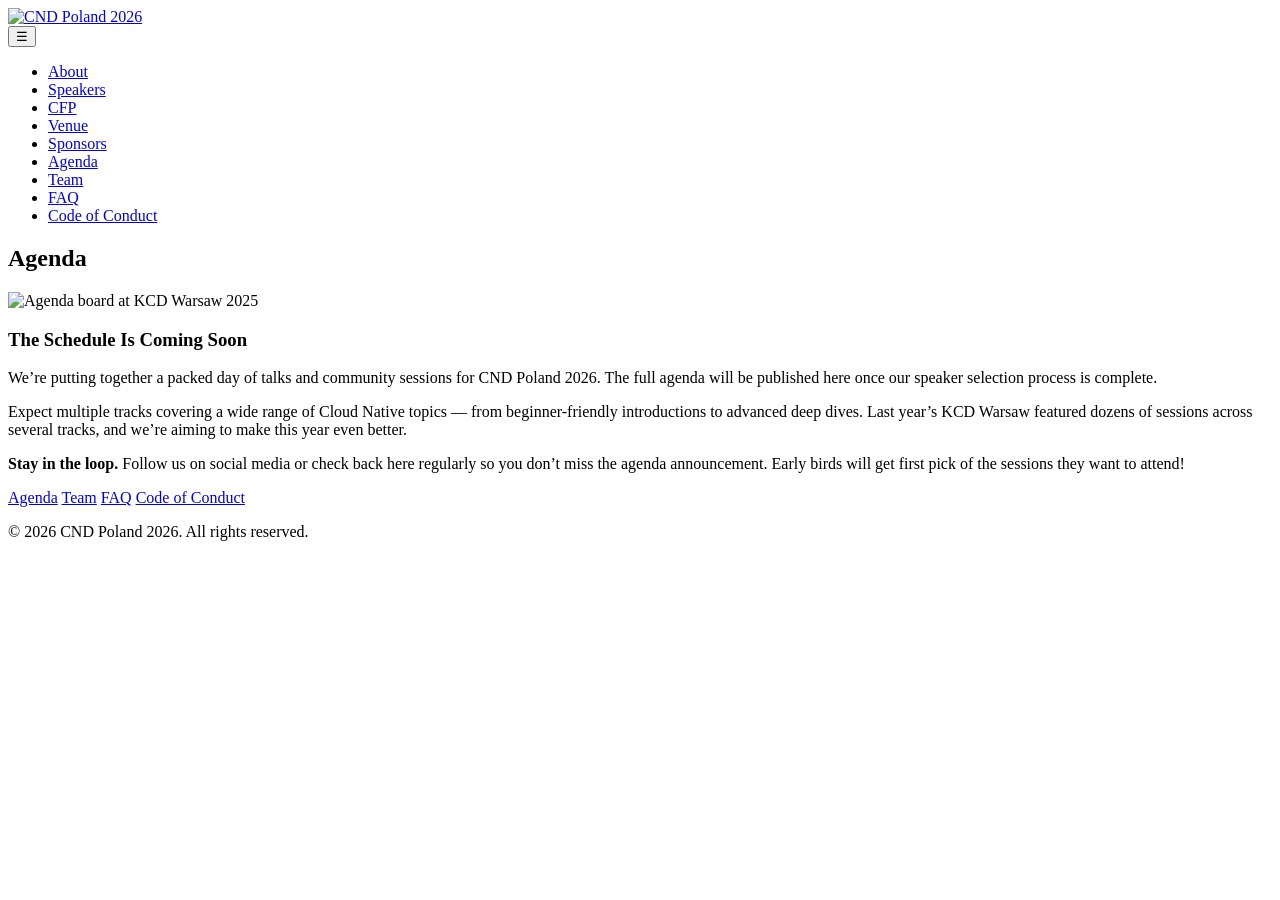
==== agenda/index.html @ 006c0f7c "Deploy preview from 3dc7a42" ====
<!doctype html><html lang=en><head><meta charset=utf-8><meta name=viewport content="width=device-width,initial-scale=1"><title>Agenda | CND Poland 2026</title>
<meta name=description content="CND Poland 2026 — IT Conference"><link rel=icon href=/2026-webpage-pages-preview/favicon.ico sizes=32x32><link rel=icon href=/2026-webpage-pages-preview/favicon.svg type=image/svg+xml><link rel=stylesheet href=/2026-webpage-pages-preview/css/style.1a49430e7a72ebe0ae7373f8255e4a6626a371e6954d62e441c7e2610b53361c.css integrity="sha256-GklDDnpy6+Cuc3P4JV5KZiajceaVTWLkQcfiYQtTNhw="></head><body><header class=site-header><div class="container header-inner"><a href=/ class=site-logo><img src=/2026-webpage-pages-preview/images/cnd_full_white.png alt="CND Poland 2026" class=site-logo-img></a><nav class=site-nav><button class=nav-toggle aria-label="Toggle navigation">&#9776;</button><ul class=nav-list><li><a href=/2026-webpage-pages-preview/#about>About</a></li><li><a href=/2026-webpage-pages-preview/#speakers>Speakers</a></li><li><a href=/2026-webpage-pages-preview/#cfp>CFP</a></li><li><a href=/2026-webpage-pages-preview/#venue>Venue</a></li><li><a href=/2026-webpage-pages-preview/#sponsors>Sponsors</a></li><li><a href=/2026-webpage-pages-preview/agenda/>Agenda</a></li><li><a href=/2026-webpage-pages-preview/team/>Team</a></li><li><a href=/2026-webpage-pages-preview/faq/>FAQ</a></li><li><a href=/2026-webpage-pages-preview/code-of-conduct/>Code of Conduct</a></li></ul></nav></div></header><main class=container><section class=page><h1>Agenda</h1><div class=placeholder-section><img class=placeholder-banner src=/2026-webpage-pages-preview/images/kcd2025/agenda-placeholder.jpg alt="Agenda board at KCD Warsaw 2025"><div class=placeholder-content><h3 id=the-schedule-is-coming-soon>The Schedule Is Coming Soon</h3><p>We&rsquo;re putting together a packed day of talks and community sessions for CND Poland 2026. The full agenda will be published here once our speaker selection process is complete.</p><p>Expect multiple tracks covering a wide range of Cloud Native topics — from beginner-friendly introductions to advanced deep dives. Last year&rsquo;s KCD Warsaw featured dozens of sessions across several tracks, and we&rsquo;re aiming to make this year even better.</p><p><strong>Stay in the loop.</strong> Follow us on social media or check back here regularly so you don&rsquo;t miss the agenda announcement. Early birds will get first pick of the sessions they want to attend!</p></div></div></section></main><footer class=site-footer><div class=container><nav class=footer-links><a href=/2026-webpage-pages-preview/agenda/>Agenda</a>
<a href=/2026-webpage-pages-preview/team/>Team</a>
<a href=/2026-webpage-pages-preview/faq/>FAQ</a>
<a href=/2026-webpage-pages-preview/code-of-conduct/>Code of Conduct</a></nav><p>&copy; 2026 CND Poland 2026. All rights reserved.</p></div></footer><script>document.querySelector(".nav-toggle").addEventListener("click",function(){document.querySelector(".nav-list").classList.toggle("open")}),document.querySelectorAll(".nav-list a").forEach(function(e){e.addEventListener("click",function(){document.querySelector(".nav-list").classList.remove("open")})});const header=document.querySelector(".site-header");window.addEventListener("scroll",()=>{header.classList.toggle("scrolled",window.scrollY>50)});const revealElements=document.querySelectorAll(".reveal"),revealObserver=new IntersectionObserver(e=>{e.forEach((e)=>{if(e.isIntersecting){const t=e.target.dataset.delay||0;setTimeout(()=>{e.target.classList.add("visible")},t),revealObserver.unobserve(e.target)}})},{threshold:.1,rootMargin:"0px 0px -50px 0px"});revealElements.forEach((e)=>{const n=e.parentElement,s=n?n.querySelectorAll(".reveal"):[];if(s.length>1){const t=Array.from(s).indexOf(e);e.dataset.delay=t*100}revealObserver.observe(e)});function scrollToHash(e){const t=document.querySelector(e);if(t){const e=document.querySelector(".site-header").offsetHeight,n=t.getBoundingClientRect().top+window.pageYOffset-e-16;window.scrollTo({top:n,behavior:"smooth"})}}document.querySelectorAll('a[href^="#"], a[href^="/#"]').forEach(e=>{e.addEventListener("click",function(e){const t=this.getAttribute("href"),n=t.startsWith("/#")?t.substring(1):t;(t.startsWith("#")||t.startsWith("/#")&&window.location.pathname==="/"||window.location.pathname==="/index.html")&&(e.preventDefault(),scrollToHash(n),history.pushState(null,null,n))})}),window.location.hash&&setTimeout(function(){scrollToHash(window.location.hash)},100)</script></body></html>
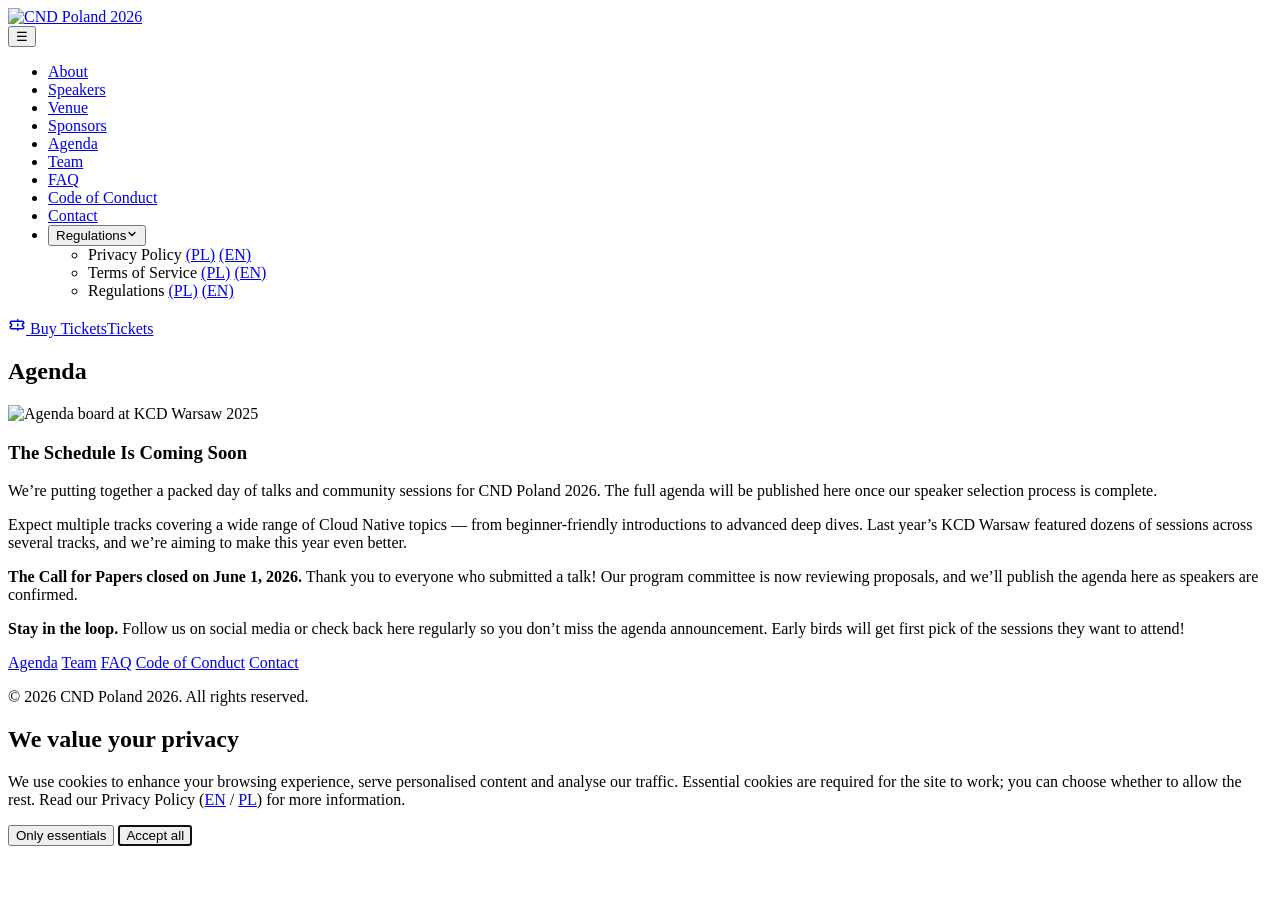
==== commit bc1e7b58: "Deploy preview from b7d4c8a" ====
--- a/agenda/index.html
+++ b/agenda/index.html
@@ -1,5 +1,19 @@
 <!doctype html><html lang=en><head><meta charset=utf-8><meta name=viewport content="width=device-width,initial-scale=1"><title>Agenda | CND Poland 2026</title>
-<meta name=description content="CND Poland 2026 — IT Conference"><link rel=icon href=/2026-webpage-pages-preview/favicon.ico sizes=32x32><link rel=icon href=/2026-webpage-pages-preview/favicon.svg type=image/svg+xml><link rel=stylesheet href=/2026-webpage-pages-preview/css/style.1a49430e7a72ebe0ae7373f8255e4a6626a371e6954d62e441c7e2610b53361c.css integrity="sha256-GklDDnpy6+Cuc3P4JV5KZiajceaVTWLkQcfiYQtTNhw="></head><body><header class=site-header><div class="container header-inner"><a href=/ class=site-logo><img src=/2026-webpage-pages-preview/images/cnd_full_white.png alt="CND Poland 2026" class=site-logo-img></a><nav class=site-nav><button class=nav-toggle aria-label="Toggle navigation">&#9776;</button><ul class=nav-list><li><a href=/2026-webpage-pages-preview/#about>About</a></li><li><a href=/2026-webpage-pages-preview/#speakers>Speakers</a></li><li><a href=/2026-webpage-pages-preview/#cfp>CFP</a></li><li><a href=/2026-webpage-pages-preview/#venue>Venue</a></li><li><a href=/2026-webpage-pages-preview/#sponsors>Sponsors</a></li><li><a href=/2026-webpage-pages-preview/agenda/>Agenda</a></li><li><a href=/2026-webpage-pages-preview/team/>Team</a></li><li><a href=/2026-webpage-pages-preview/faq/>FAQ</a></li><li><a href=/2026-webpage-pages-preview/code-of-conduct/>Code of Conduct</a></li></ul></nav></div></header><main class=container><section class=page><h1>Agenda</h1><div class=placeholder-section><img class=placeholder-banner src=/2026-webpage-pages-preview/images/kcd2025/agenda-placeholder.jpg alt="Agenda board at KCD Warsaw 2025"><div class=placeholder-content><h3 id=the-schedule-is-coming-soon>The Schedule Is Coming Soon</h3><p>We&rsquo;re putting together a packed day of talks and community sessions for CND Poland 2026. The full agenda will be published here once our speaker selection process is complete.</p><p>Expect multiple tracks covering a wide range of Cloud Native topics — from beginner-friendly introductions to advanced deep dives. Last year&rsquo;s KCD Warsaw featured dozens of sessions across several tracks, and we&rsquo;re aiming to make this year even better.</p><p><strong>Stay in the loop.</strong> Follow us on social media or check back here regularly so you don&rsquo;t miss the agenda announcement. Early birds will get first pick of the sessions they want to attend!</p></div></div></section></main><footer class=site-footer><div class=container><nav class=footer-links><a href=/2026-webpage-pages-preview/agenda/>Agenda</a>
-<a href=/2026-webpage-pages-preview/team/>Team</a>
+<meta name=description content="CND Poland 2026 — IT Conference"><link rel=icon href=/2026-webpage-pages-preview/favicon.ico sizes=32x32><link rel=icon href=/2026-webpage-pages-preview/favicon.svg type=image/svg+xml><link rel=stylesheet href=/2026-webpage-pages-preview/css/style.9b1b64384d326d54f8d7fb0be693f77c721bacdb5a210b9f08de7b2cd4de3bb2.css integrity="sha256-mxtkOE0ybVT41/sL5pP3fHIbrNtaIQufCN57LNTeO7I="></head><body><header class=site-header><div class="container header-inner"><a href=/2026-webpage-pages-preview/ class=site-logo><img src=/2026-webpage-pages-preview/images/cnd_full_white.png alt="CND Poland 2026" class=site-logo-img></a><div class=header-actions><nav class=site-nav><button class=nav-toggle aria-label="Toggle navigation">&#9776;</button><ul class=nav-list><li><a href=/2026-webpage-pages-preview/#about>About</a></li><li><a href=/2026-webpage-pages-preview/#speakers>Speakers</a></li><li><a href=/2026-webpage-pages-preview/#venue>Venue</a></li><li><a href=/2026-webpage-pages-preview/#sponsors>Sponsors</a></li><li><a href=/2026-webpage-pages-preview/agenda/>Agenda</a></li><li><a href=/2026-webpage-pages-preview/#team>Team</a></li><li><a href=/2026-webpage-pages-preview/faq/>FAQ</a></li><li><a href=/2026-webpage-pages-preview/code-of-conduct/>Code of Conduct</a></li><li><a href=/2026-webpage-pages-preview/contact/>Contact</a></li><li class=nav-dropdown><button type=button class=nav-dropdown-toggle aria-haspopup=true aria-expanded=false>
+Regulations<svg class="nav-caret" width="12" height="12" viewBox="0 0 24 24" fill="none" stroke="currentcolor" stroke-width="2.5" stroke-linecap="round" stroke-linejoin="round" aria-hidden="true"><path d="M6 9l6 6 6-6"/></svg></button><ul class=nav-dropdown-menu><li class=nav-doc><span class=nav-doc-name>Privacy Policy</span>
+<a href=/2026-webpage-pages-preview/files/regulations/privacy-pol.pdf target=_blank rel="noopener noreferrer">(PL)</a>
+<a href=/2026-webpage-pages-preview/files/regulations/privacy-eng.pdf target=_blank rel="noopener noreferrer">(EN)</a></li><li class=nav-doc><span class=nav-doc-name>Terms of Service</span>
+<a href=/2026-webpage-pages-preview/files/regulations/terms-of-service-pol.pdf target=_blank rel="noopener noreferrer">(PL)</a>
+<a href=/2026-webpage-pages-preview/files/regulations/terms-of-service-eng.pdf target=_blank rel="noopener noreferrer">(EN)</a></li><li class=nav-doc><span class=nav-doc-name>Regulations</span>
+<a href=/2026-webpage-pages-preview/files/regulations/regulations-electronic-services-pol.pdf target=_blank rel="noopener noreferrer">(PL)</a>
+<a href=/2026-webpage-pages-preview/files/regulations/regulations-electronic-services-eng.pdf target=_blank rel="noopener noreferrer">(EN)</a></li></ul></li></ul></nav><a href=https://cnd2026.konfeo.com/ class="btn btn-ticket nav-ticket" target=_blank rel=noopener aria-label="Buy tickets for CND Poland 2026"><svg width="18" height="18" viewBox="0 0 24 24" fill="none" stroke="currentcolor" stroke-width="2" stroke-linecap="round" stroke-linejoin="round" aria-hidden="true"><path d="M3 9a2 2 0 012-2h14a2 2 0 012 2v1a2 2 0 000 4v1a2 2 0 01-2 2H5a2 2 0 01-2-2v-1a2 2 0 000-4z"/><path d="M13 5v2"/><path d="M13 11v2"/><path d="M13 17v2"/></svg>
+<span class=nav-ticket-label>Buy Tickets</span><span class=nav-ticket-label-short>Tickets</span></a></div></div></header><main class=container><section class=page><h1>Agenda</h1><div class=placeholder-section><img class=placeholder-banner src=/2026-webpage-pages-preview/images/kcd2025/agenda-placeholder.jpg alt="Agenda board at KCD Warsaw 2025"><div class=placeholder-content><h3 id=the-schedule-is-coming-soon>The Schedule Is Coming Soon</h3><p>We&rsquo;re putting together a packed day of talks and community sessions for CND Poland 2026. The full agenda will be published here once our speaker selection process is complete.</p><p>Expect multiple tracks covering a wide range of Cloud Native topics — from beginner-friendly introductions to advanced deep dives. Last year&rsquo;s KCD Warsaw featured dozens of sessions across several tracks, and we&rsquo;re aiming to make this year even better.</p><p><strong>The Call for Papers closed on June 1, 2026.</strong> Thank you to everyone who submitted a talk! Our program committee is now reviewing proposals, and we&rsquo;ll publish the agenda here as speakers are confirmed.</p><p><strong>Stay in the loop.</strong> Follow us on social media or check back here regularly so you don&rsquo;t miss the agenda announcement. Early birds will get first pick of the sessions they want to attend!</p></div></div></section></main><footer class=site-footer><div class=container><nav class=footer-links><a href=/2026-webpage-pages-preview/agenda/>Agenda</a>
+<a href=/#team data-anchor=true>Team</a>
 <a href=/2026-webpage-pages-preview/faq/>FAQ</a>
-<a href=/2026-webpage-pages-preview/code-of-conduct/>Code of Conduct</a></nav><p>&copy; 2026 CND Poland 2026. All rights reserved.</p></div></footer><script>document.querySelector(".nav-toggle").addEventListener("click",function(){document.querySelector(".nav-list").classList.toggle("open")}),document.querySelectorAll(".nav-list a").forEach(function(e){e.addEventListener("click",function(){document.querySelector(".nav-list").classList.remove("open")})});const header=document.querySelector(".site-header");window.addEventListener("scroll",()=>{header.classList.toggle("scrolled",window.scrollY>50)});const revealElements=document.querySelectorAll(".reveal"),revealObserver=new IntersectionObserver(e=>{e.forEach((e)=>{if(e.isIntersecting){const t=e.target.dataset.delay||0;setTimeout(()=>{e.target.classList.add("visible")},t),revealObserver.unobserve(e.target)}})},{threshold:.1,rootMargin:"0px 0px -50px 0px"});revealElements.forEach((e)=>{const n=e.parentElement,s=n?n.querySelectorAll(".reveal"):[];if(s.length>1){const t=Array.from(s).indexOf(e);e.dataset.delay=t*100}revealObserver.observe(e)});function scrollToHash(e){const t=document.querySelector(e);if(t){const e=document.querySelector(".site-header").offsetHeight,n=t.getBoundingClientRect().top+window.pageYOffset-e-16;window.scrollTo({top:n,behavior:"smooth"})}}document.querySelectorAll('a[href^="#"], a[href^="/#"]').forEach(e=>{e.addEventListener("click",function(e){const t=this.getAttribute("href"),n=t.startsWith("/#")?t.substring(1):t;(t.startsWith("#")||t.startsWith("/#")&&window.location.pathname==="/"||window.location.pathname==="/index.html")&&(e.preventDefault(),scrollToHash(n),history.pushState(null,null,n))})}),window.location.hash&&setTimeout(function(){scrollToHash(window.location.hash)},100)</script></body></html>+<a href=/2026-webpage-pages-preview/code-of-conduct/>Code of Conduct</a>
+<a href=/2026-webpage-pages-preview/contact/>Contact</a></nav><p>&copy; 2026 CND Poland 2026. All rights reserved.</p></div></footer><script>document.querySelector(".nav-toggle").addEventListener("click",function(){document.querySelector(".nav-list").classList.toggle("open")}),document.querySelectorAll(".nav-list a").forEach(function(e){e.addEventListener("click",function(){document.querySelector(".nav-list").classList.remove("open")})}),document.querySelectorAll(".nav-dropdown-toggle").forEach(function(e){const t=e.closest(".nav-dropdown");e.addEventListener("click",function(n){n.preventDefault(),n.stopPropagation();const s=t.classList.toggle("open");e.setAttribute("aria-expanded",s?"true":"false")})}),document.addEventListener("click",function(e){document.querySelectorAll(".nav-dropdown.open").forEach(function(t){if(!t.contains(e.target)){t.classList.remove("open");const e=t.querySelector(".nav-dropdown-toggle");e&&e.setAttribute("aria-expanded","false")}})});const header=document.querySelector(".site-header");window.addEventListener("scroll",()=>{header.classList.toggle("scrolled",window.scrollY>50)});const revealElements=document.querySelectorAll(".reveal"),revealObserver=new IntersectionObserver(e=>{e.forEach(e=>{if(!e.isIntersecting)return;const t=e.target,s=window.innerHeight||document.documentElement.clientHeight,o=e.boundingClientRect.top>s*.6,n=o?Math.min(t.dataset.delay||0,120):0;n?setTimeout(()=>t.classList.add("visible"),n):t.classList.add("visible"),revealObserver.unobserve(t)})},{threshold:.1,rootMargin:"0px 0px -50px 0px"});revealElements.forEach(e=>{const t=e.parentElement,n=t?t.querySelectorAll(".reveal"):[];if(n.length>1){const t=Array.from(n).indexOf(e);e.dataset.delay=Math.min(t,4)*50}revealObserver.observe(e)});function scrollToHash(e){const t=document.querySelector(e);if(t){const e=document.querySelector(".site-header").offsetHeight,n=t.getBoundingClientRect().top+window.pageYOffset-e-16;window.scrollTo({top:n,behavior:"smooth"})}}document.querySelectorAll('a[href^="#"], a[href^="/#"]').forEach(e=>{e.addEventListener("click",function(e){const t=this.getAttribute("href"),n=t.startsWith("/#")?t.substring(1):t;(t.startsWith("#")||t.startsWith("/#")&&window.location.pathname==="/"||window.location.pathname==="/index.html")&&(e.preventDefault(),scrollToHash(n),history.pushState(null,null,n))})}),window.location.hash&&setTimeout(function(){scrollToHash(window.location.hash)},100)</script><div id=cookie-consent class=cookie-consent role=dialog aria-modal=true aria-labelledby=cookie-consent-title aria-describedby=cookie-consent-desc hidden><div class=cookie-consent-backdrop></div><div class=cookie-consent-bar><div class=cookie-consent-inner><div class=cookie-consent-copy><h2 id=cookie-consent-title class=cookie-consent-title>We value your privacy</h2><p id=cookie-consent-desc class=cookie-consent-text>We use cookies to enhance your browsing experience, serve personalised content and
+analyse our traffic. Essential cookies are required for the site to work; you can choose
+whether to allow the rest. Read our Privacy Policy
+(<a href=/2026-webpage-pages-preview/files/regulations/privacy-eng.pdf target=_blank rel="noopener noreferrer">EN</a>&nbsp;/&nbsp;<a href=/2026-webpage-pages-preview/files/regulations/privacy-pol.pdf target=_blank rel="noopener noreferrer">PL</a>)
+for more information.</p></div><div class=cookie-consent-actions><button type=button id=cookie-consent-essential class="btn cookie-consent-btn cookie-consent-essential">Only essentials</button>
+<button type=button id=cookie-consent-accept class="btn cookie-consent-btn cookie-consent-accept">Accept all</button></div></div></div></div><script>(function(){var e,n,i,s="cnd-cookie-consent",t=document.getElementById("cookie-consent");if(!t)return;e=null;try{e=window.localStorage.getItem(s)}catch{e=null}window.cndCookieConsent={value:e==="all"?"all":e==="essential"?"essential":null,accepted:function(){return this.value==="all"},onAccept:function(e){this.accepted()?e():document.addEventListener("cnd-cookie-consent-accepted",e,{once:!0})}};function o(e){try{window.localStorage.setItem(s,e)}catch{}window.cndCookieConsent.value=e,e==="all"&&document.dispatchEvent(new CustomEvent("cnd-cookie-consent-accepted"));var n=t.querySelector(".cookie-consent-bar"),o=!1;function i(){if(o)return;o=!0,t.hidden=!0,t.classList.remove("cookie-consent-leaving"),document.documentElement.classList.remove("cookie-consent-locked")}t.classList.add("cookie-consent-leaving"),n.addEventListener("transitionend",function(e){e.target===n&&e.propertyName==="transform"&&i()}),setTimeout(i,450)}if(e==="all"||e==="essential")return;document.documentElement.classList.add("cookie-consent-locked"),t.hidden=!1,n=document.getElementById("cookie-consent-accept"),i=document.getElementById("cookie-consent-essential"),n.addEventListener("click",function(){o("all")}),i.addEventListener("click",function(){o("essential")}),n.focus()})()</script></body></html>
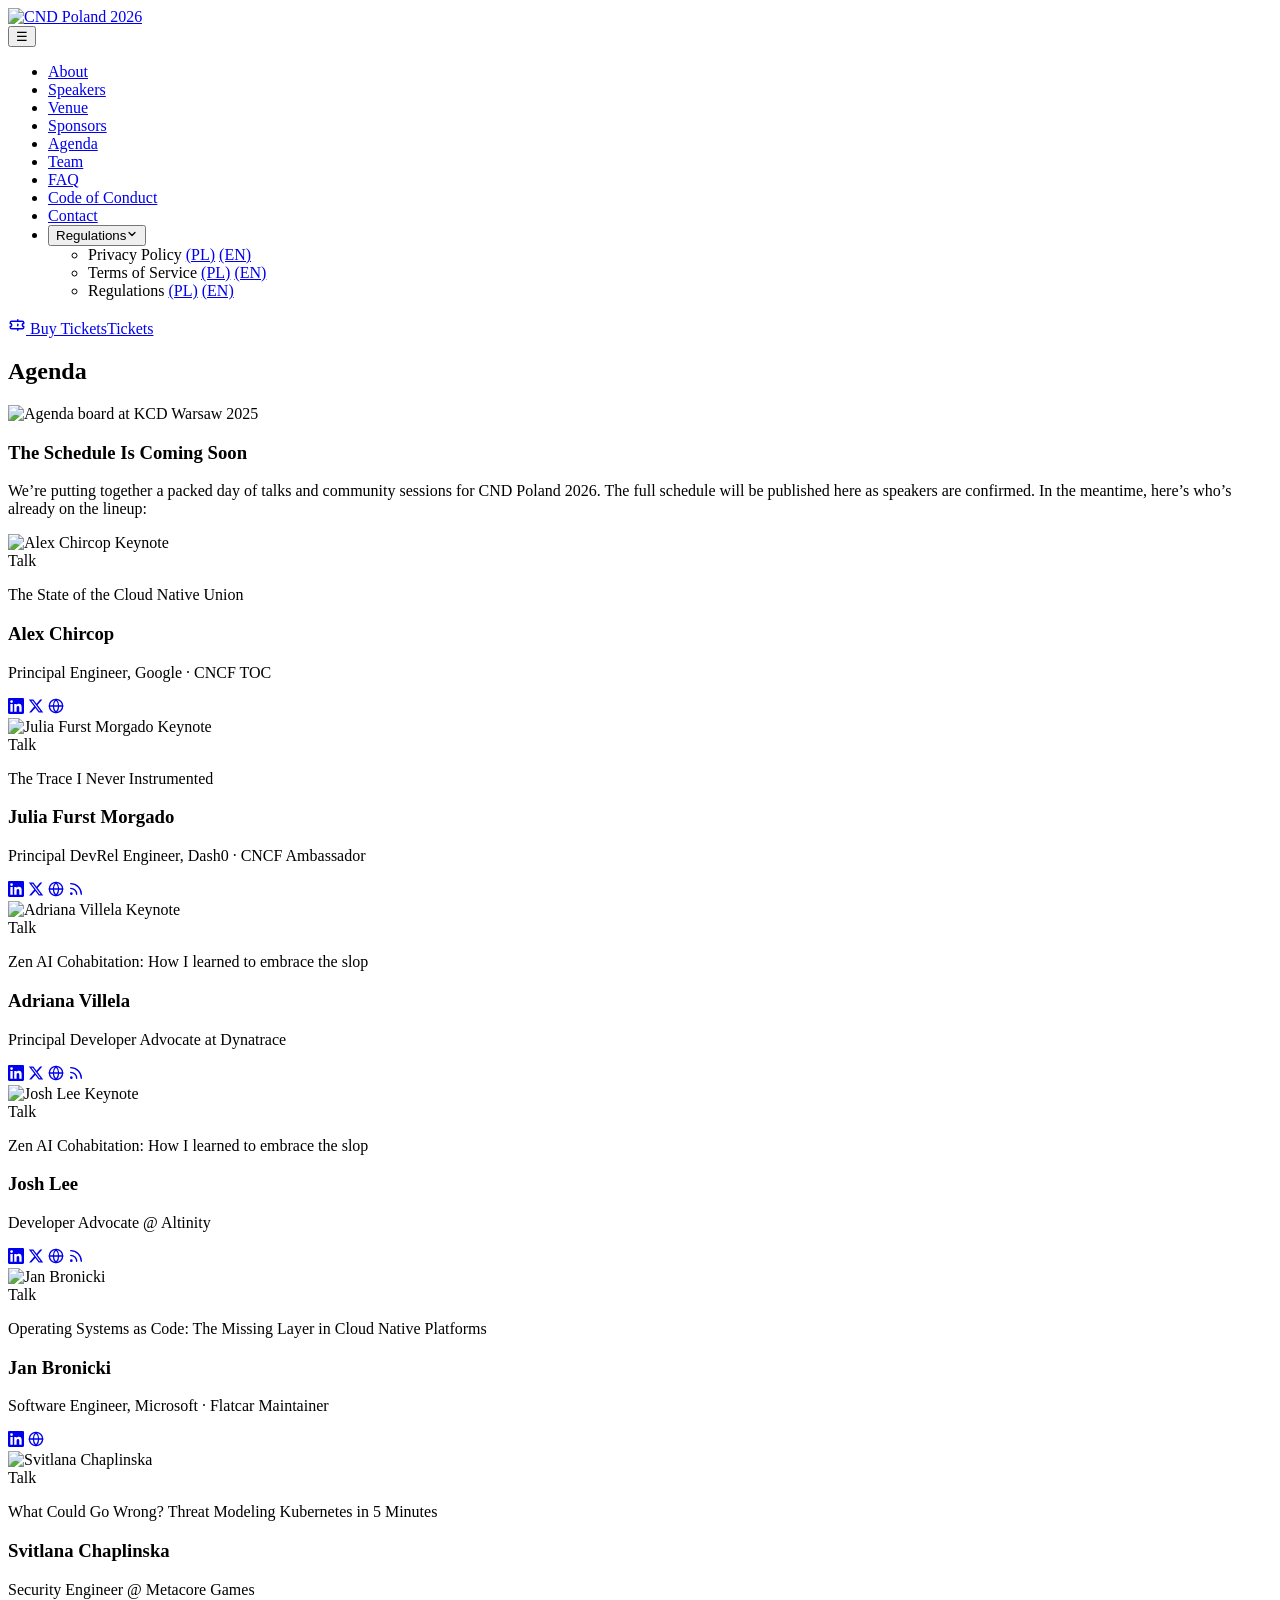
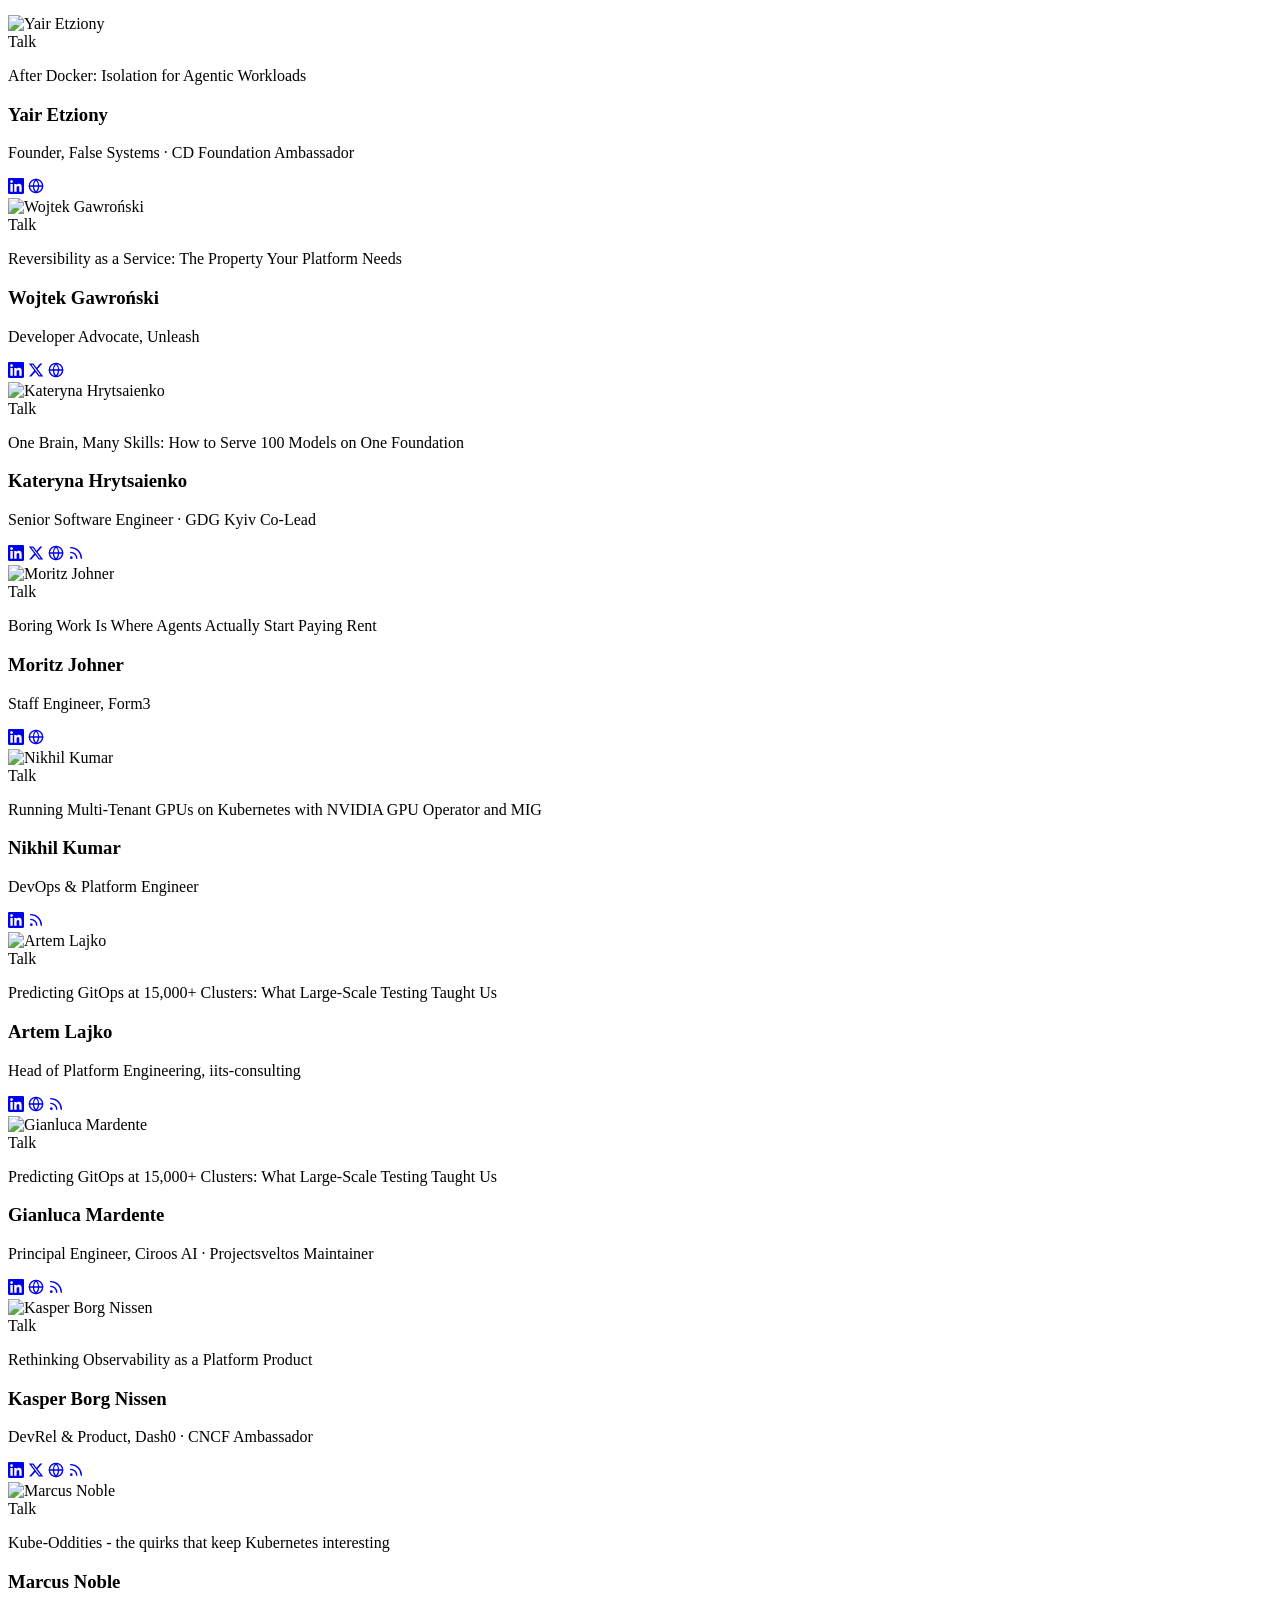
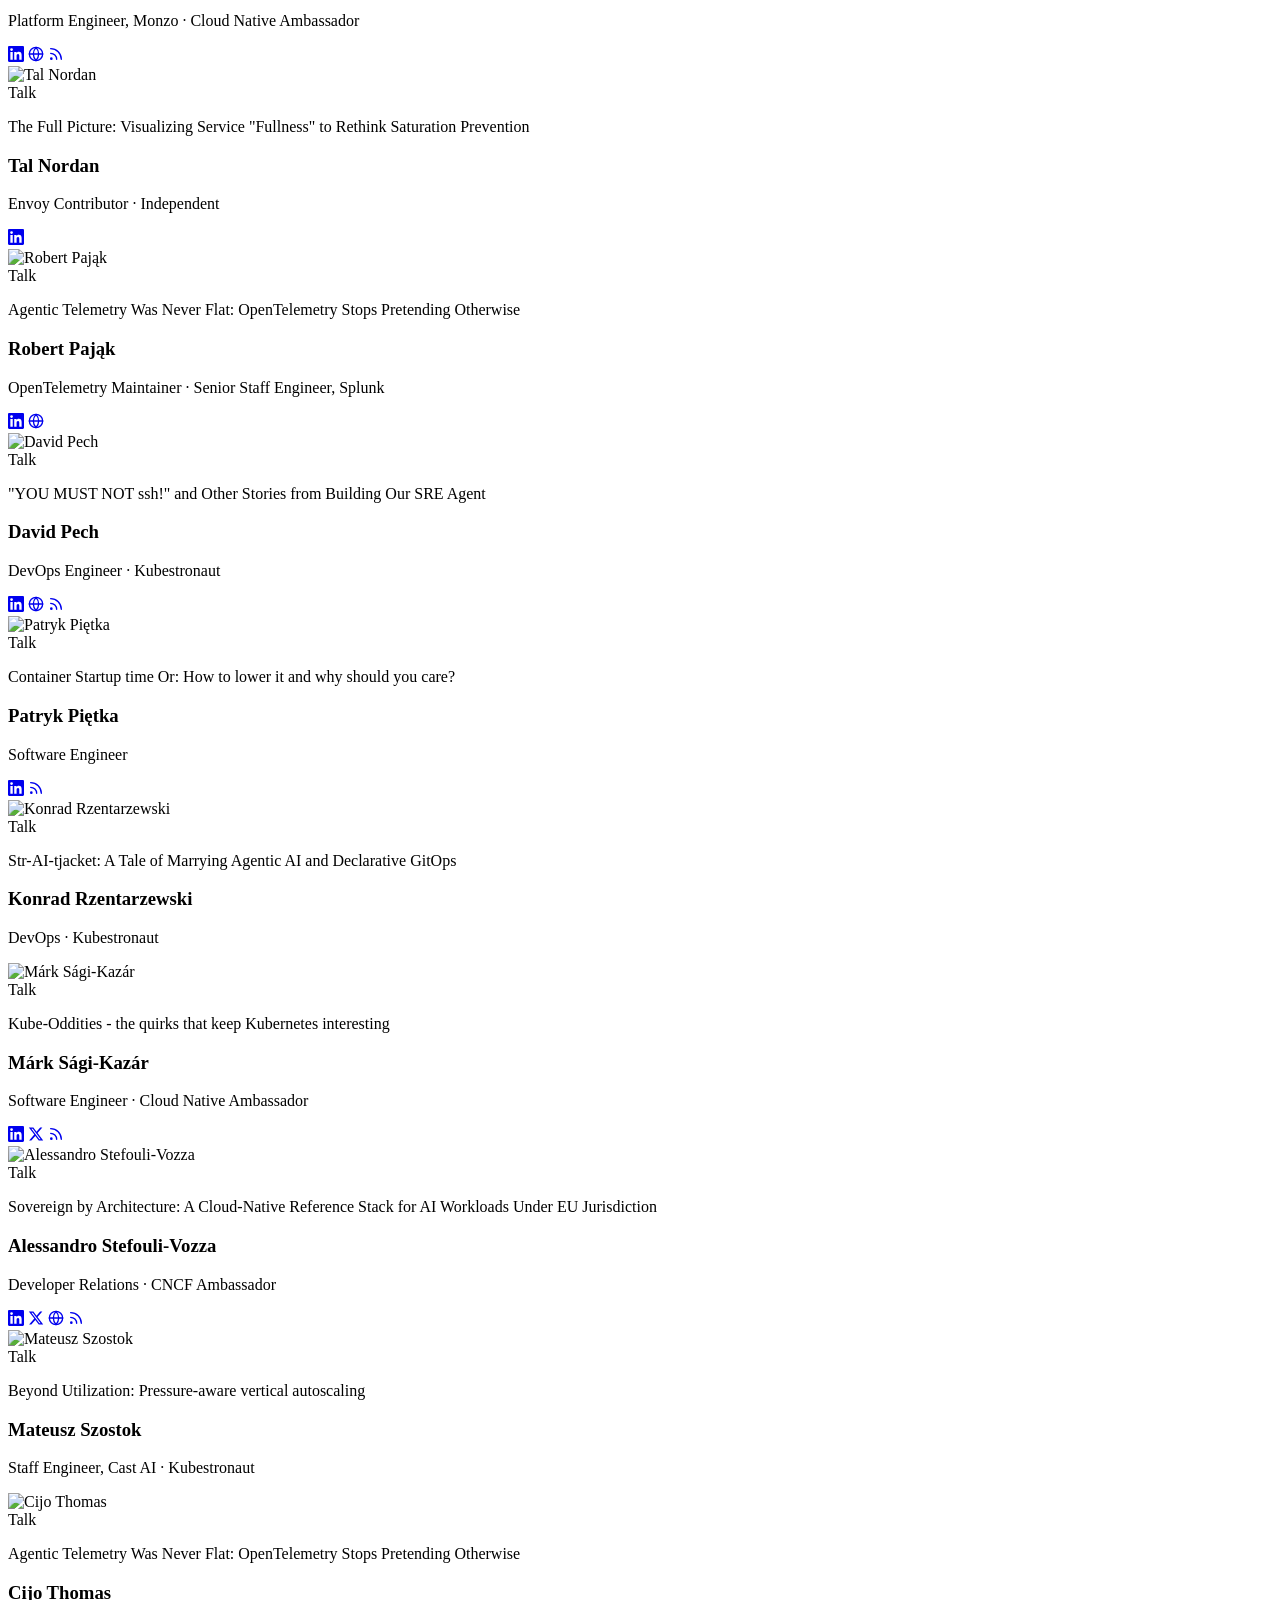
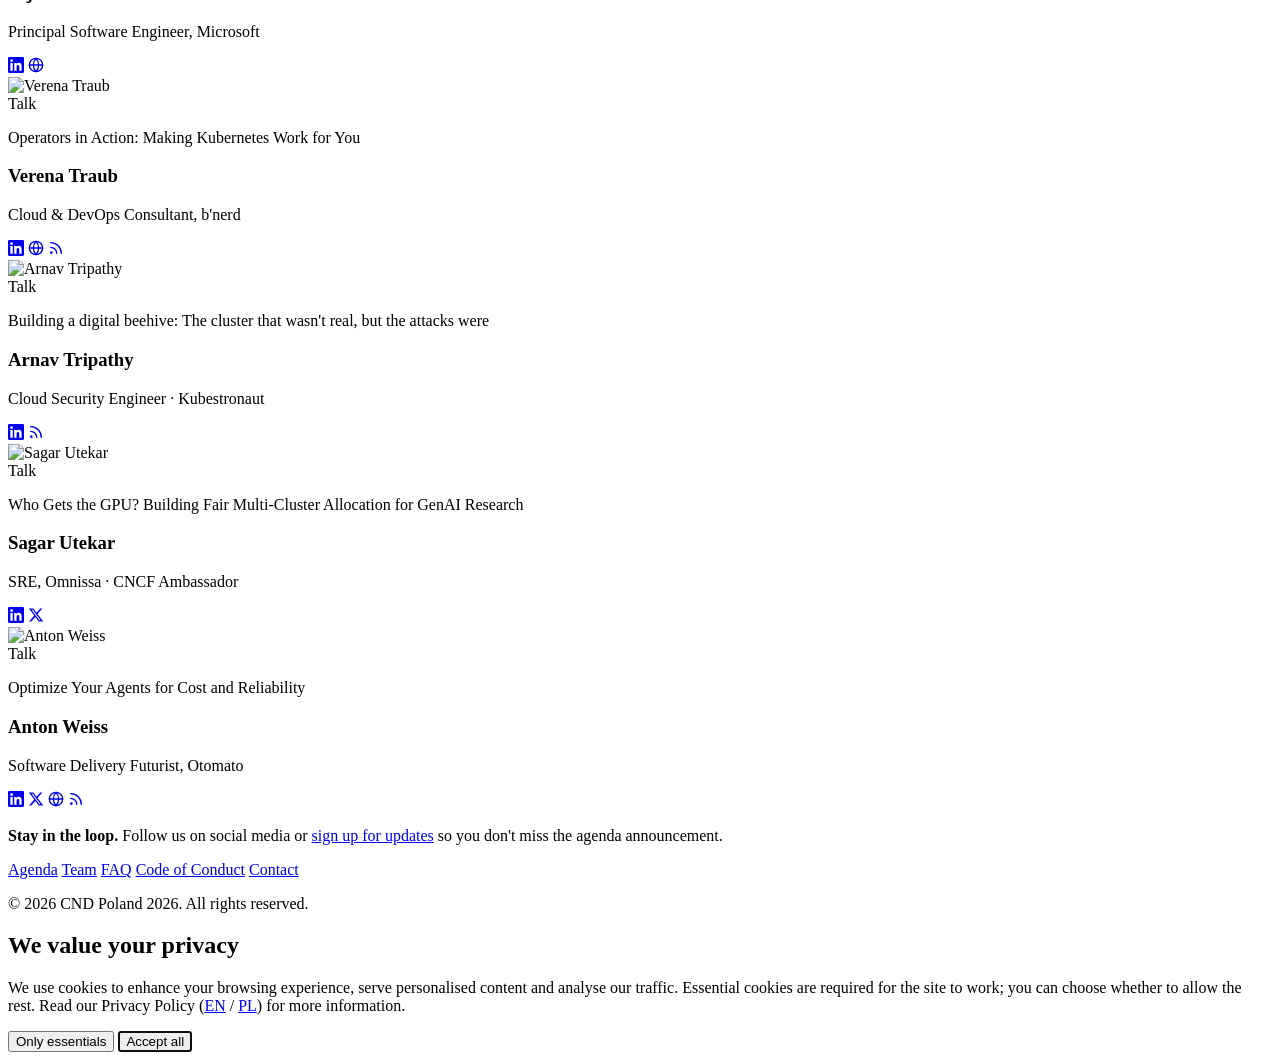
==== commit 0090d1c6: "Deploy preview from e1632e8" ====
--- a/agenda/index.html
+++ b/agenda/index.html
@@ -1,5 +1,5 @@
 <!doctype html><html lang=en><head><meta charset=utf-8><meta name=viewport content="width=device-width,initial-scale=1"><title>Agenda | CND Poland 2026</title>
-<meta name=description content="CND Poland 2026 — IT Conference"><link rel=icon href=/2026-webpage-pages-preview/favicon.ico sizes=32x32><link rel=icon href=/2026-webpage-pages-preview/favicon.svg type=image/svg+xml><link rel=stylesheet href=/2026-webpage-pages-preview/css/style.9b1b64384d326d54f8d7fb0be693f77c721bacdb5a210b9f08de7b2cd4de3bb2.css integrity="sha256-mxtkOE0ybVT41/sL5pP3fHIbrNtaIQufCN57LNTeO7I="></head><body><header class=site-header><div class="container header-inner"><a href=/2026-webpage-pages-preview/ class=site-logo><img src=/2026-webpage-pages-preview/images/cnd_full_white.png alt="CND Poland 2026" class=site-logo-img></a><div class=header-actions><nav class=site-nav><button class=nav-toggle aria-label="Toggle navigation">&#9776;</button><ul class=nav-list><li><a href=/2026-webpage-pages-preview/#about>About</a></li><li><a href=/2026-webpage-pages-preview/#speakers>Speakers</a></li><li><a href=/2026-webpage-pages-preview/#venue>Venue</a></li><li><a href=/2026-webpage-pages-preview/#sponsors>Sponsors</a></li><li><a href=/2026-webpage-pages-preview/agenda/>Agenda</a></li><li><a href=/2026-webpage-pages-preview/#team>Team</a></li><li><a href=/2026-webpage-pages-preview/faq/>FAQ</a></li><li><a href=/2026-webpage-pages-preview/code-of-conduct/>Code of Conduct</a></li><li><a href=/2026-webpage-pages-preview/contact/>Contact</a></li><li class=nav-dropdown><button type=button class=nav-dropdown-toggle aria-haspopup=true aria-expanded=false>
+<meta name=description content="CND Poland 2026 — IT Conference"><link rel=icon href=/2026-webpage-pages-preview/favicon.ico sizes=32x32><link rel=icon href=/2026-webpage-pages-preview/favicon.svg type=image/svg+xml><link rel=stylesheet href=/2026-webpage-pages-preview/css/style.f3f27e59dc45acde0fed74ea86b9c07c531aee515c577ece3bfbbab673fc158d.css integrity="sha256-8/J+WdxFrN4P7XTqhrnAfFMa7lFcV37OO/u6tnP8FY0="></head><body><header class=site-header><div class="container header-inner"><a href=/2026-webpage-pages-preview/ class=site-logo><img src=/2026-webpage-pages-preview/images/cnd_full_white.png alt="CND Poland 2026" class=site-logo-img></a><div class=header-actions><nav class=site-nav><button class=nav-toggle aria-label="Toggle navigation">&#9776;</button><ul class=nav-list><li><a href=/2026-webpage-pages-preview/#about>About</a></li><li><a href=/2026-webpage-pages-preview/#speakers>Speakers</a></li><li><a href=/2026-webpage-pages-preview/#venue>Venue</a></li><li><a href=/2026-webpage-pages-preview/#sponsors>Sponsors</a></li><li><a href=/2026-webpage-pages-preview/agenda/>Agenda</a></li><li><a href=/2026-webpage-pages-preview/#team>Team</a></li><li><a href=/2026-webpage-pages-preview/faq/>FAQ</a></li><li><a href=/2026-webpage-pages-preview/code-of-conduct/>Code of Conduct</a></li><li><a href=/2026-webpage-pages-preview/contact/>Contact</a></li><li class=nav-dropdown><button type=button class=nav-dropdown-toggle aria-haspopup=true aria-expanded=false>
 Regulations<svg class="nav-caret" width="12" height="12" viewBox="0 0 24 24" fill="none" stroke="currentcolor" stroke-width="2.5" stroke-linecap="round" stroke-linejoin="round" aria-hidden="true"><path d="M6 9l6 6 6-6"/></svg></button><ul class=nav-dropdown-menu><li class=nav-doc><span class=nav-doc-name>Privacy Policy</span>
 <a href=/2026-webpage-pages-preview/files/regulations/privacy-pol.pdf target=_blank rel="noopener noreferrer">(PL)</a>
 <a href=/2026-webpage-pages-preview/files/regulations/privacy-eng.pdf target=_blank rel="noopener noreferrer">(EN)</a></li><li class=nav-doc><span class=nav-doc-name>Terms of Service</span>
@@ -7,11 +7,61 @@
 <a href=/2026-webpage-pages-preview/files/regulations/terms-of-service-eng.pdf target=_blank rel="noopener noreferrer">(EN)</a></li><li class=nav-doc><span class=nav-doc-name>Regulations</span>
 <a href=/2026-webpage-pages-preview/files/regulations/regulations-electronic-services-pol.pdf target=_blank rel="noopener noreferrer">(PL)</a>
 <a href=/2026-webpage-pages-preview/files/regulations/regulations-electronic-services-eng.pdf target=_blank rel="noopener noreferrer">(EN)</a></li></ul></li></ul></nav><a href=https://cnd2026.konfeo.com/ class="btn btn-ticket nav-ticket" target=_blank rel=noopener aria-label="Buy tickets for CND Poland 2026"><svg width="18" height="18" viewBox="0 0 24 24" fill="none" stroke="currentcolor" stroke-width="2" stroke-linecap="round" stroke-linejoin="round" aria-hidden="true"><path d="M3 9a2 2 0 012-2h14a2 2 0 012 2v1a2 2 0 000 4v1a2 2 0 01-2 2H5a2 2 0 01-2-2v-1a2 2 0 000-4z"/><path d="M13 5v2"/><path d="M13 11v2"/><path d="M13 17v2"/></svg>
-<span class=nav-ticket-label>Buy Tickets</span><span class=nav-ticket-label-short>Tickets</span></a></div></div></header><main class=container><section class=page><h1>Agenda</h1><div class=placeholder-section><img class=placeholder-banner src=/2026-webpage-pages-preview/images/kcd2025/agenda-placeholder.jpg alt="Agenda board at KCD Warsaw 2025"><div class=placeholder-content><h3 id=the-schedule-is-coming-soon>The Schedule Is Coming Soon</h3><p>We&rsquo;re putting together a packed day of talks and community sessions for CND Poland 2026. The full agenda will be published here once our speaker selection process is complete.</p><p>Expect multiple tracks covering a wide range of Cloud Native topics — from beginner-friendly introductions to advanced deep dives. Last year&rsquo;s KCD Warsaw featured dozens of sessions across several tracks, and we&rsquo;re aiming to make this year even better.</p><p><strong>The Call for Papers closed on June 1, 2026.</strong> Thank you to everyone who submitted a talk! Our program committee is now reviewing proposals, and we&rsquo;ll publish the agenda here as speakers are confirmed.</p><p><strong>Stay in the loop.</strong> Follow us on social media or check back here regularly so you don&rsquo;t miss the agenda announcement. Early birds will get first pick of the sessions they want to attend!</p></div></div></section></main><footer class=site-footer><div class=container><nav class=footer-links><a href=/2026-webpage-pages-preview/agenda/>Agenda</a>
+<span class=nav-ticket-label>Buy Tickets</span><span class=nav-ticket-label-short>Tickets</span></a></div></div></header><main class=container><section class=page><h1>Agenda</h1><div class=placeholder-section><img class=placeholder-banner src=/2026-webpage-pages-preview/images/kcd2025/agenda-placeholder.jpg alt="Agenda board at KCD Warsaw 2025"><div class=placeholder-content><h3 id=the-schedule-is-coming-soon>The Schedule Is Coming Soon</h3><p>We&rsquo;re putting together a packed day of talks and community sessions for CND Poland 2026. The full schedule will be published here as speakers are confirmed. In the meantime, here&rsquo;s who&rsquo;s already on the lineup:</p></div></div><div class=speakers-grid><article class="speaker-card reveal is-keynote" tabindex=0 style=--stagger:0><div class=speaker-photo-wrap><img class=speaker-photo src=/2026-webpage-pages-preview/images/speakers/alex-chircop.jpg alt="Alex Chircop" loading=lazy width=400 height=400>
+<span class=speaker-keynote-badge>Keynote</span><div class=speaker-talk-overlay><span class=speaker-talk-label>Talk</span><p class=speaker-talk-title>The State of the Cloud Native Union</p></div></div><div class=speaker-info><h3 class=speaker-name>Alex Chircop</h3><p class=speaker-role>Principal Engineer, Google · CNCF TOC</p><div class=speaker-links><a href=https://www.linkedin.com/in/alexchircop/ target=_blank rel="noopener noreferrer" aria-label=LinkedIn><svg width="16" height="16" viewBox="0 0 24 24" fill="currentcolor"><path d="M20.447 20.452h-3.554v-5.569c0-1.328-.027-3.037-1.852-3.037-1.853.0-2.136 1.445-2.136 2.939v5.667H9.351V9h3.414v1.561h.046c.477-.9 1.637-1.85 3.37-1.85 3.601.0 4.267 2.37 4.267 5.455v6.286zM5.337 7.433A2.062 2.062.0 013.274 5.368a2.064 2.064.0 112.063 2.065zm1.782 13.019H3.555V9h3.564v11.452zM22.225.0H1.771C.792.0.0.774.0 1.729v20.542C0 23.227.792 24 1.771 24h20.451C23.2 24 24 23.227 24 22.271V1.729C24 .774 23.2.0 22.222.0h.003z"/></svg></a>
+<a href=https://x.com/chira001 target=_blank rel="noopener noreferrer" aria-label="X / Twitter"><svg width="16" height="16" viewBox="0 0 24 24" fill="currentcolor"><path d="M18.244 2.25h3.308l-7.227 8.26 8.502 11.24H16.17l-5.214-6.817L4.99 21.75H1.68l7.73-8.835L1.254 2.25H8.08l4.713 6.231zm-1.161 17.52h1.833L7.084 4.126H5.117z"/></svg></a>
+<a href=https://cloud.google.com/ target=_blank rel="noopener noreferrer" aria-label=Website><svg width="16" height="16" viewBox="0 0 24 24" fill="none" stroke="currentcolor" stroke-width="2" stroke-linecap="round" stroke-linejoin="round"><circle cx="12" cy="12" r="10"/><line x1="2" y1="12" x2="22" y2="12"/><path d="M12 2a15.3 15.3.0 014 10 15.3 15.3.0 01-4 10A15.3 15.3.0 018 12a15.3 15.3.0 014-10z"/></svg></a></div></div></article><article class="speaker-card reveal is-keynote" tabindex=0 style=--stagger:1><div class=speaker-photo-wrap><img class=speaker-photo src=/2026-webpage-pages-preview/images/speakers/julia-furst-morgado.jpg alt="Julia Furst Morgado" loading=lazy width=400 height=400>
+<span class=speaker-keynote-badge>Keynote</span><div class=speaker-talk-overlay><span class=speaker-talk-label>Talk</span><p class=speaker-talk-title>The Trace I Never Instrumented</p></div></div><div class=speaker-info><h3 class=speaker-name>Julia Furst Morgado</h3><p class=speaker-role>Principal DevRel Engineer, Dash0 · CNCF Ambassador</p><div class=speaker-links><a href=https://www.linkedin.com/in/juliafmorgado/ target=_blank rel="noopener noreferrer" aria-label=LinkedIn><svg width="16" height="16" viewBox="0 0 24 24" fill="currentcolor"><path d="M20.447 20.452h-3.554v-5.569c0-1.328-.027-3.037-1.852-3.037-1.853.0-2.136 1.445-2.136 2.939v5.667H9.351V9h3.414v1.561h.046c.477-.9 1.637-1.85 3.37-1.85 3.601.0 4.267 2.37 4.267 5.455v6.286zM5.337 7.433A2.062 2.062.0 013.274 5.368a2.064 2.064.0 112.063 2.065zm1.782 13.019H3.555V9h3.564v11.452zM22.225.0H1.771C.792.0.0.774.0 1.729v20.542C0 23.227.792 24 1.771 24h20.451C23.2 24 24 23.227 24 22.271V1.729C24 .774 23.2.0 22.222.0h.003z"/></svg></a>
+<a href=https://twitter.com/juliafmorgado target=_blank rel="noopener noreferrer" aria-label="X / Twitter"><svg width="16" height="16" viewBox="0 0 24 24" fill="currentcolor"><path d="M18.244 2.25h3.308l-7.227 8.26 8.502 11.24H16.17l-5.214-6.817L4.99 21.75H1.68l7.73-8.835L1.254 2.25H8.08l4.713 6.231zm-1.161 17.52h1.833L7.084 4.126H5.117z"/></svg></a>
+<a href=https://www.dash0.com/ target=_blank rel="noopener noreferrer" aria-label=Website><svg width="16" height="16" viewBox="0 0 24 24" fill="none" stroke="currentcolor" stroke-width="2" stroke-linecap="round" stroke-linejoin="round"><circle cx="12" cy="12" r="10"/><line x1="2" y1="12" x2="22" y2="12"/><path d="M12 2a15.3 15.3.0 014 10 15.3 15.3.0 01-4 10A15.3 15.3.0 018 12a15.3 15.3.0 014-10z"/></svg></a>
+<a href=https://juliafmorgado.com/ target=_blank rel="noopener noreferrer" aria-label=Blog><svg width="16" height="16" viewBox="0 0 24 24" fill="none" stroke="currentcolor" stroke-width="2" stroke-linecap="round" stroke-linejoin="round"><path d="M4 11a9 9 0 019 9"/><path d="M4 4a16 16 0 0116 16"/><circle cx="5" cy="19" r="1"/></svg></a></div></div></article><article class="speaker-card reveal is-keynote" tabindex=0 style=--stagger:2><div class=speaker-photo-wrap><img class=speaker-photo src=/2026-webpage-pages-preview/images/speakers/adriana-villela.jpg alt="Adriana Villela" loading=lazy width=400 height=400>
+<span class=speaker-keynote-badge>Keynote</span><div class=speaker-talk-overlay><span class=speaker-talk-label>Talk</span><p class=speaker-talk-title>Zen AI Cohabitation: How I learned to embrace the slop</p></div></div><div class=speaker-info><h3 class=speaker-name>Adriana Villela</h3><p class=speaker-role>Principal Developer Advocate at Dynatrace</p><div class=speaker-links><a href=https://www.linkedin.com/in/adrianavillela/ target=_blank rel="noopener noreferrer" aria-label=LinkedIn><svg width="16" height="16" viewBox="0 0 24 24" fill="currentcolor"><path d="M20.447 20.452h-3.554v-5.569c0-1.328-.027-3.037-1.852-3.037-1.853.0-2.136 1.445-2.136 2.939v5.667H9.351V9h3.414v1.561h.046c.477-.9 1.637-1.85 3.37-1.85 3.601.0 4.267 2.37 4.267 5.455v6.286zM5.337 7.433A2.062 2.062.0 013.274 5.368a2.064 2.064.0 112.063 2.065zm1.782 13.019H3.555V9h3.564v11.452zM22.225.0H1.771C.792.0.0.774.0 1.729v20.542C0 23.227.792 24 1.771 24h20.451C23.2 24 24 23.227 24 22.271V1.729C24 .774 23.2.0 22.222.0h.003z"/></svg></a>
+<a href=https://twitter.com/adrianamvillela target=_blank rel="noopener noreferrer" aria-label="X / Twitter"><svg width="16" height="16" viewBox="0 0 24 24" fill="currentcolor"><path d="M18.244 2.25h3.308l-7.227 8.26 8.502 11.24H16.17l-5.214-6.817L4.99 21.75H1.68l7.73-8.835L1.254 2.25H8.08l4.713 6.231zm-1.161 17.52h1.833L7.084 4.126H5.117z"/></svg></a>
+<a href=https://dynatrace.com/ target=_blank rel="noopener noreferrer" aria-label=Website><svg width="16" height="16" viewBox="0 0 24 24" fill="none" stroke="currentcolor" stroke-width="2" stroke-linecap="round" stroke-linejoin="round"><circle cx="12" cy="12" r="10"/><line x1="2" y1="12" x2="22" y2="12"/><path d="M12 2a15.3 15.3.0 014 10 15.3 15.3.0 01-4 10A15.3 15.3.0 018 12a15.3 15.3.0 014-10z"/></svg></a>
+<a href=https://adri-v.medium.com/ target=_blank rel="noopener noreferrer" aria-label=Blog><svg width="16" height="16" viewBox="0 0 24 24" fill="none" stroke="currentcolor" stroke-width="2" stroke-linecap="round" stroke-linejoin="round"><path d="M4 11a9 9 0 019 9"/><path d="M4 4a16 16 0 0116 16"/><circle cx="5" cy="19" r="1"/></svg></a></div></div></article><article class="speaker-card reveal is-keynote" tabindex=0 style=--stagger:3><div class=speaker-photo-wrap><img class=speaker-photo src=/2026-webpage-pages-preview/images/speakers/josh-lee.jpg alt="Josh Lee" loading=lazy width=400 height=400>
+<span class=speaker-keynote-badge>Keynote</span><div class=speaker-talk-overlay><span class=speaker-talk-label>Talk</span><p class=speaker-talk-title>Zen AI Cohabitation: How I learned to embrace the slop</p></div></div><div class=speaker-info><h3 class=speaker-name>Josh Lee</h3><p class=speaker-role>Developer Advocate @ Altinity</p><div class=speaker-links><a href=https://www.linkedin.com/in/joshuamlee/ target=_blank rel="noopener noreferrer" aria-label=LinkedIn><svg width="16" height="16" viewBox="0 0 24 24" fill="currentcolor"><path d="M20.447 20.452h-3.554v-5.569c0-1.328-.027-3.037-1.852-3.037-1.853.0-2.136 1.445-2.136 2.939v5.667H9.351V9h3.414v1.561h.046c.477-.9 1.637-1.85 3.37-1.85 3.601.0 4.267 2.37 4.267 5.455v6.286zM5.337 7.433A2.062 2.062.0 013.274 5.368a2.064 2.064.0 112.063 2.065zm1.782 13.019H3.555V9h3.564v11.452zM22.225.0H1.771C.792.0.0.774.0 1.729v20.542C0 23.227.792 24 1.771 24h20.451C23.2 24 24 23.227 24 22.271V1.729C24 .774 23.2.0 22.222.0h.003z"/></svg></a>
+<a href=https://twitter.com/joshleecreates target=_blank rel="noopener noreferrer" aria-label="X / Twitter"><svg width="16" height="16" viewBox="0 0 24 24" fill="currentcolor"><path d="M18.244 2.25h3.308l-7.227 8.26 8.502 11.24H16.17l-5.214-6.817L4.99 21.75H1.68l7.73-8.835L1.254 2.25H8.08l4.713 6.231zm-1.161 17.52h1.833L7.084 4.126H5.117z"/></svg></a>
+<a href=https://altinity.com/ target=_blank rel="noopener noreferrer" aria-label=Website><svg width="16" height="16" viewBox="0 0 24 24" fill="none" stroke="currentcolor" stroke-width="2" stroke-linecap="round" stroke-linejoin="round"><circle cx="12" cy="12" r="10"/><line x1="2" y1="12" x2="22" y2="12"/><path d="M12 2a15.3 15.3.0 014 10 15.3 15.3.0 01-4 10A15.3 15.3.0 018 12a15.3 15.3.0 014-10z"/></svg></a>
+<a href=https://joshuamlee.com/ target=_blank rel="noopener noreferrer" aria-label=Blog><svg width="16" height="16" viewBox="0 0 24 24" fill="none" stroke="currentcolor" stroke-width="2" stroke-linecap="round" stroke-linejoin="round"><path d="M4 11a9 9 0 019 9"/><path d="M4 4a16 16 0 0116 16"/><circle cx="5" cy="19" r="1"/></svg></a></div></div></article><article class="speaker-card reveal" tabindex=0 style=--stagger:0><div class=speaker-photo-wrap><img class=speaker-photo src=/2026-webpage-pages-preview/images/speakers/jan-bronicki.jpg alt="Jan Bronicki" loading=lazy width=400 height=400><div class=speaker-talk-overlay><span class=speaker-talk-label>Talk</span><p class=speaker-talk-title>Operating Systems as Code: The Missing Layer in Cloud Native Platforms</p></div></div><div class=speaker-info><h3 class=speaker-name>Jan Bronicki</h3><p class=speaker-role>Software Engineer, Microsoft · Flatcar Maintainer</p><div class=speaker-links><a href=https://www.linkedin.com/in/jan-bronicki-4091791a4/ target=_blank rel="noopener noreferrer" aria-label=LinkedIn><svg width="16" height="16" viewBox="0 0 24 24" fill="currentcolor"><path d="M20.447 20.452h-3.554v-5.569c0-1.328-.027-3.037-1.852-3.037-1.853.0-2.136 1.445-2.136 2.939v5.667H9.351V9h3.414v1.561h.046c.477-.9 1.637-1.85 3.37-1.85 3.601.0 4.267 2.37 4.267 5.455v6.286zM5.337 7.433A2.062 2.062.0 013.274 5.368a2.064 2.064.0 112.063 2.065zm1.782 13.019H3.555V9h3.564v11.452zM22.225.0H1.771C.792.0.0.774.0 1.729v20.542C0 23.227.792 24 1.771 24h20.451C23.2 24 24 23.227 24 22.271V1.729C24 .774 23.2.0 22.222.0h.003z"/></svg></a>
+<a href=https://www.flatcar.org/ target=_blank rel="noopener noreferrer" aria-label=Website><svg width="16" height="16" viewBox="0 0 24 24" fill="none" stroke="currentcolor" stroke-width="2" stroke-linecap="round" stroke-linejoin="round"><circle cx="12" cy="12" r="10"/><line x1="2" y1="12" x2="22" y2="12"/><path d="M12 2a15.3 15.3.0 014 10 15.3 15.3.0 01-4 10A15.3 15.3.0 018 12a15.3 15.3.0 014-10z"/></svg></a></div></div></article><article class="speaker-card reveal" tabindex=0 style=--stagger:1><div class=speaker-photo-wrap><img class=speaker-photo src=/2026-webpage-pages-preview/images/speakers/svitlana-chaplinska.jpg alt="Svitlana Chaplinska" loading=lazy width=400 height=400><div class=speaker-talk-overlay><span class=speaker-talk-label>Talk</span><p class=speaker-talk-title>What Could Go Wrong? Threat Modeling Kubernetes in 5 Minutes</p></div></div><div class=speaker-info><h3 class=speaker-name>Svitlana Chaplinska</h3><p class=speaker-role>Security Engineer @ Metacore Games</p></div></article><article class="speaker-card reveal" tabindex=0 style=--stagger:2><div class=speaker-photo-wrap><img class=speaker-photo src=/2026-webpage-pages-preview/images/speakers/yair-etziony.jpg alt="Yair Etziony" loading=lazy width=400 height=400><div class=speaker-talk-overlay><span class=speaker-talk-label>Talk</span><p class=speaker-talk-title>After Docker: Isolation for Agentic Workloads</p></div></div><div class=speaker-info><h3 class=speaker-name>Yair Etziony</h3><p class=speaker-role>Founder, False Systems · CD Foundation Ambassador</p><div class=speaker-links><a href=https://www.linkedin.com/in/yair-etziony/ target=_blank rel="noopener noreferrer" aria-label=LinkedIn><svg width="16" height="16" viewBox="0 0 24 24" fill="currentcolor"><path d="M20.447 20.452h-3.554v-5.569c0-1.328-.027-3.037-1.852-3.037-1.853.0-2.136 1.445-2.136 2.939v5.667H9.351V9h3.414v1.561h.046c.477-.9 1.637-1.85 3.37-1.85 3.601.0 4.267 2.37 4.267 5.455v6.286zM5.337 7.433A2.062 2.062.0 013.274 5.368a2.064 2.064.0 112.063 2.065zm1.782 13.019H3.555V9h3.564v11.452zM22.225.0H1.771C.792.0.0.774.0 1.729v20.542C0 23.227.792 24 1.771 24h20.451C23.2 24 24 23.227 24 22.271V1.729C24 .774 23.2.0 22.222.0h.003z"/></svg></a>
+<a href=http://www.false-systems.com/ target=_blank rel="noopener noreferrer" aria-label=Website><svg width="16" height="16" viewBox="0 0 24 24" fill="none" stroke="currentcolor" stroke-width="2" stroke-linecap="round" stroke-linejoin="round"><circle cx="12" cy="12" r="10"/><line x1="2" y1="12" x2="22" y2="12"/><path d="M12 2a15.3 15.3.0 014 10 15.3 15.3.0 01-4 10A15.3 15.3.0 018 12a15.3 15.3.0 014-10z"/></svg></a></div></div></article><article class="speaker-card reveal" tabindex=0 style=--stagger:3><div class=speaker-photo-wrap><img class=speaker-photo src=/2026-webpage-pages-preview/images/speakers/wojtek-gawronski.jpg alt="Wojtek Gawroński" loading=lazy width=400 height=400><div class=speaker-talk-overlay><span class=speaker-talk-label>Talk</span><p class=speaker-talk-title>Reversibility as a Service: The Property Your Platform Needs</p></div></div><div class=speaker-info><h3 class=speaker-name>Wojtek Gawroński</h3><p class=speaker-role>Developer Advocate, Unleash</p><div class=speaker-links><a href=https://linkedin.com/in/afronski target=_blank rel="noopener noreferrer" aria-label=LinkedIn><svg width="16" height="16" viewBox="0 0 24 24" fill="currentcolor"><path d="M20.447 20.452h-3.554v-5.569c0-1.328-.027-3.037-1.852-3.037-1.853.0-2.136 1.445-2.136 2.939v5.667H9.351V9h3.414v1.561h.046c.477-.9 1.637-1.85 3.37-1.85 3.601.0 4.267 2.37 4.267 5.455v6.286zM5.337 7.433A2.062 2.062.0 013.274 5.368a2.064 2.064.0 112.063 2.065zm1.782 13.019H3.555V9h3.564v11.452zM22.225.0H1.771C.792.0.0.774.0 1.729v20.542C0 23.227.792 24 1.771 24h20.451C23.2 24 24 23.227 24 22.271V1.729C24 .774 23.2.0 22.222.0h.003z"/></svg></a>
+<a href=https://twitter.com/afronski target=_blank rel="noopener noreferrer" aria-label="X / Twitter"><svg width="16" height="16" viewBox="0 0 24 24" fill="currentcolor"><path d="M18.244 2.25h3.308l-7.227 8.26 8.502 11.24H16.17l-5.214-6.817L4.99 21.75H1.68l7.73-8.835L1.254 2.25H8.08l4.713 6.231zm-1.161 17.52h1.833L7.084 4.126H5.117z"/></svg></a>
+<a href=https://awsmaniac.com/ target=_blank rel="noopener noreferrer" aria-label=Website><svg width="16" height="16" viewBox="0 0 24 24" fill="none" stroke="currentcolor" stroke-width="2" stroke-linecap="round" stroke-linejoin="round"><circle cx="12" cy="12" r="10"/><line x1="2" y1="12" x2="22" y2="12"/><path d="M12 2a15.3 15.3.0 014 10 15.3 15.3.0 01-4 10A15.3 15.3.0 018 12a15.3 15.3.0 014-10z"/></svg></a></div></div></article><article class="speaker-card reveal" tabindex=0 style=--stagger:0><div class=speaker-photo-wrap><img class=speaker-photo src=/2026-webpage-pages-preview/images/speakers/kateryna-hrytsaienko.jpg alt="Kateryna Hrytsaienko" loading=lazy width=400 height=400><div class=speaker-talk-overlay><span class=speaker-talk-label>Talk</span><p class=speaker-talk-title>One Brain, Many Skills: How to Serve 100 Models on One Foundation</p></div></div><div class=speaker-info><h3 class=speaker-name>Kateryna Hrytsaienko</h3><p class=speaker-role>Senior Software Engineer · GDG Kyiv Co-Lead</p><div class=speaker-links><a href=https://www.linkedin.com/in/ekaterina-gricaenko target=_blank rel="noopener noreferrer" aria-label=LinkedIn><svg width="16" height="16" viewBox="0 0 24 24" fill="currentcolor"><path d="M20.447 20.452h-3.554v-5.569c0-1.328-.027-3.037-1.852-3.037-1.853.0-2.136 1.445-2.136 2.939v5.667H9.351V9h3.414v1.561h.046c.477-.9 1.637-1.85 3.37-1.85 3.601.0 4.267 2.37 4.267 5.455v6.286zM5.337 7.433A2.062 2.062.0 013.274 5.368a2.064 2.064.0 112.063 2.065zm1.782 13.019H3.555V9h3.564v11.452zM22.225.0H1.771C.792.0.0.774.0 1.729v20.542C0 23.227.792 24 1.771 24h20.451C23.2 24 24 23.227 24 22.271V1.729C24 .774 23.2.0 22.222.0h.003z"/></svg></a>
+<a href="https://twitter.com/grizik_ek?t=ZKu9YW613y2VhCRY4YgrPA&amp;s=09" target=_blank rel="noopener noreferrer" aria-label="X / Twitter"><svg width="16" height="16" viewBox="0 0 24 24" fill="currentcolor"><path d="M18.244 2.25h3.308l-7.227 8.26 8.502 11.24H16.17l-5.214-6.817L4.99 21.75H1.68l7.73-8.835L1.254 2.25H8.08l4.713 6.231zm-1.161 17.52h1.833L7.084 4.126H5.117z"/></svg></a>
+<a href=https://www.valtech.com/ target=_blank rel="noopener noreferrer" aria-label=Website><svg width="16" height="16" viewBox="0 0 24 24" fill="none" stroke="currentcolor" stroke-width="2" stroke-linecap="round" stroke-linejoin="round"><circle cx="12" cy="12" r="10"/><line x1="2" y1="12" x2="22" y2="12"/><path d="M12 2a15.3 15.3.0 014 10 15.3 15.3.0 01-4 10A15.3 15.3.0 018 12a15.3 15.3.0 014-10z"/></svg></a>
+<a href=https://medium.com/@ekatereanagricaenko target=_blank rel="noopener noreferrer" aria-label=Blog><svg width="16" height="16" viewBox="0 0 24 24" fill="none" stroke="currentcolor" stroke-width="2" stroke-linecap="round" stroke-linejoin="round"><path d="M4 11a9 9 0 019 9"/><path d="M4 4a16 16 0 0116 16"/><circle cx="5" cy="19" r="1"/></svg></a></div></div></article><article class="speaker-card reveal" tabindex=0 style=--stagger:1><div class=speaker-photo-wrap><img class=speaker-photo src=/2026-webpage-pages-preview/images/speakers/moritz-johner.jpg alt="Moritz Johner" loading=lazy width=400 height=400><div class=speaker-talk-overlay><span class=speaker-talk-label>Talk</span><p class=speaker-talk-title>Boring Work Is Where Agents Actually Start Paying Rent</p></div></div><div class=speaker-info><h3 class=speaker-name>Moritz Johner</h3><p class=speaker-role>Staff Engineer, Form3</p><div class=speaker-links><a href=https://www.linkedin.com/in/moritz-johner/ target=_blank rel="noopener noreferrer" aria-label=LinkedIn><svg width="16" height="16" viewBox="0 0 24 24" fill="currentcolor"><path d="M20.447 20.452h-3.554v-5.569c0-1.328-.027-3.037-1.852-3.037-1.853.0-2.136 1.445-2.136 2.939v5.667H9.351V9h3.414v1.561h.046c.477-.9 1.637-1.85 3.37-1.85 3.601.0 4.267 2.37 4.267 5.455v6.286zM5.337 7.433A2.062 2.062.0 013.274 5.368a2.064 2.064.0 112.063 2.065zm1.782 13.019H3.555V9h3.564v11.452zM22.225.0H1.771C.792.0.0.774.0 1.729v20.542C0 23.227.792 24 1.771 24h20.451C23.2 24 24 23.227 24 22.271V1.729C24 .774 23.2.0 22.222.0h.003z"/></svg></a>
+<a href=https://www.form3.tech/ target=_blank rel="noopener noreferrer" aria-label=Website><svg width="16" height="16" viewBox="0 0 24 24" fill="none" stroke="currentcolor" stroke-width="2" stroke-linecap="round" stroke-linejoin="round"><circle cx="12" cy="12" r="10"/><line x1="2" y1="12" x2="22" y2="12"/><path d="M12 2a15.3 15.3.0 014 10 15.3 15.3.0 01-4 10A15.3 15.3.0 018 12a15.3 15.3.0 014-10z"/></svg></a></div></div></article><article class="speaker-card reveal" tabindex=0 style=--stagger:2><div class=speaker-photo-wrap><img class=speaker-photo src=/2026-webpage-pages-preview/images/speakers/nikhil-kumar.jpg alt="Nikhil Kumar" loading=lazy width=400 height=400><div class=speaker-talk-overlay><span class=speaker-talk-label>Talk</span><p class=speaker-talk-title>Running Multi-Tenant GPUs on Kubernetes with NVIDIA GPU Operator and MIG</p></div></div><div class=speaker-info><h3 class=speaker-name>Nikhil Kumar</h3><p class=speaker-role>DevOps & Platform Engineer</p><div class=speaker-links><a href=https://www.linkedin.com/in/kumar-nikhil811/ target=_blank rel="noopener noreferrer" aria-label=LinkedIn><svg width="16" height="16" viewBox="0 0 24 24" fill="currentcolor"><path d="M20.447 20.452h-3.554v-5.569c0-1.328-.027-3.037-1.852-3.037-1.853.0-2.136 1.445-2.136 2.939v5.667H9.351V9h3.414v1.561h.046c.477-.9 1.637-1.85 3.37-1.85 3.601.0 4.267 2.37 4.267 5.455v6.286zM5.337 7.433A2.062 2.062.0 013.274 5.368a2.064 2.064.0 112.063 2.065zm1.782 13.019H3.555V9h3.564v11.452zM22.225.0H1.771C.792.0.0.774.0 1.729v20.542C0 23.227.792 24 1.771 24h20.451C23.2 24 24 23.227 24 22.271V1.729C24 .774 23.2.0 22.222.0h.003z"/></svg></a>
+<a href=https://techinik.com/ target=_blank rel="noopener noreferrer" aria-label=Blog><svg width="16" height="16" viewBox="0 0 24 24" fill="none" stroke="currentcolor" stroke-width="2" stroke-linecap="round" stroke-linejoin="round"><path d="M4 11a9 9 0 019 9"/><path d="M4 4a16 16 0 0116 16"/><circle cx="5" cy="19" r="1"/></svg></a></div></div></article><article class="speaker-card reveal" tabindex=0 style=--stagger:3><div class=speaker-photo-wrap><img class=speaker-photo src=/2026-webpage-pages-preview/images/speakers/artem-lajko.jpg alt="Artem Lajko" loading=lazy width=400 height=400><div class=speaker-talk-overlay><span class=speaker-talk-label>Talk</span><p class=speaker-talk-title>Predicting GitOps at 15,000+ Clusters: What Large-Scale Testing Taught Us</p></div></div><div class=speaker-info><h3 class=speaker-name>Artem Lajko</h3><p class=speaker-role>Head of Platform Engineering, iits-consulting</p><div class=speaker-links><a href=https://www.linkedin.com/in/lajko/ target=_blank rel="noopener noreferrer" aria-label=LinkedIn><svg width="16" height="16" viewBox="0 0 24 24" fill="currentcolor"><path d="M20.447 20.452h-3.554v-5.569c0-1.328-.027-3.037-1.852-3.037-1.853.0-2.136 1.445-2.136 2.939v5.667H9.351V9h3.414v1.561h.046c.477-.9 1.637-1.85 3.37-1.85 3.601.0 4.267 2.37 4.267 5.455v6.286zM5.337 7.433A2.062 2.062.0 013.274 5.368a2.064 2.064.0 112.063 2.065zm1.782 13.019H3.555V9h3.564v11.452zM22.225.0H1.771C.792.0.0.774.0 1.729v20.542C0 23.227.792 24 1.771 24h20.451C23.2 24 24 23.227 24 22.271V1.729C24 .774 23.2.0 22.222.0h.003z"/></svg></a>
+<a href=https://iits-consulting.de/ target=_blank rel="noopener noreferrer" aria-label=Website><svg width="16" height="16" viewBox="0 0 24 24" fill="none" stroke="currentcolor" stroke-width="2" stroke-linecap="round" stroke-linejoin="round"><circle cx="12" cy="12" r="10"/><line x1="2" y1="12" x2="22" y2="12"/><path d="M12 2a15.3 15.3.0 014 10 15.3 15.3.0 01-4 10A15.3 15.3.0 018 12a15.3 15.3.0 014-10z"/></svg></a>
+<a href=https://medium.com/@artem_lajko target=_blank rel="noopener noreferrer" aria-label=Blog><svg width="16" height="16" viewBox="0 0 24 24" fill="none" stroke="currentcolor" stroke-width="2" stroke-linecap="round" stroke-linejoin="round"><path d="M4 11a9 9 0 019 9"/><path d="M4 4a16 16 0 0116 16"/><circle cx="5" cy="19" r="1"/></svg></a></div></div></article><article class="speaker-card reveal" tabindex=0 style=--stagger:0><div class=speaker-photo-wrap><img class=speaker-photo src=/2026-webpage-pages-preview/images/speakers/gianluca-mardente.jpg alt="Gianluca Mardente" loading=lazy width=400 height=400><div class=speaker-talk-overlay><span class=speaker-talk-label>Talk</span><p class=speaker-talk-title>Predicting GitOps at 15,000+ Clusters: What Large-Scale Testing Taught Us</p></div></div><div class=speaker-info><h3 class=speaker-name>Gianluca Mardente</h3><p class=speaker-role>Principal Engineer, Ciroos AI · Projectsveltos Maintainer</p><div class=speaker-links><a href=https://www.linkedin.com/in/gianlucamardente/ target=_blank rel="noopener noreferrer" aria-label=LinkedIn><svg width="16" height="16" viewBox="0 0 24 24" fill="currentcolor"><path d="M20.447 20.452h-3.554v-5.569c0-1.328-.027-3.037-1.852-3.037-1.853.0-2.136 1.445-2.136 2.939v5.667H9.351V9h3.414v1.561h.046c.477-.9 1.637-1.85 3.37-1.85 3.601.0 4.267 2.37 4.267 5.455v6.286zM5.337 7.433A2.062 2.062.0 013.274 5.368a2.064 2.064.0 112.063 2.065zm1.782 13.019H3.555V9h3.564v11.452zM22.225.0H1.771C.792.0.0.774.0 1.729v20.542C0 23.227.792 24 1.771 24h20.451C23.2 24 24 23.227 24 22.271V1.729C24 .774 23.2.0 22.222.0h.003z"/></svg></a>
+<a href=https://website.projectsveltos.io/ target=_blank rel="noopener noreferrer" aria-label=Website><svg width="16" height="16" viewBox="0 0 24 24" fill="none" stroke="currentcolor" stroke-width="2" stroke-linecap="round" stroke-linejoin="round"><circle cx="12" cy="12" r="10"/><line x1="2" y1="12" x2="22" y2="12"/><path d="M12 2a15.3 15.3.0 014 10 15.3 15.3.0 01-4 10A15.3 15.3.0 018 12a15.3 15.3.0 014-10z"/></svg></a>
+<a href=https://projectsveltos.github.io/sveltos/ target=_blank rel="noopener noreferrer" aria-label=Blog><svg width="16" height="16" viewBox="0 0 24 24" fill="none" stroke="currentcolor" stroke-width="2" stroke-linecap="round" stroke-linejoin="round"><path d="M4 11a9 9 0 019 9"/><path d="M4 4a16 16 0 0116 16"/><circle cx="5" cy="19" r="1"/></svg></a></div></div></article><article class="speaker-card reveal" tabindex=0 style=--stagger:1><div class=speaker-photo-wrap><img class=speaker-photo src=/2026-webpage-pages-preview/images/speakers/kasper-borg-nissen.jpg alt="Kasper Borg Nissen" loading=lazy width=400 height=400><div class=speaker-talk-overlay><span class=speaker-talk-label>Talk</span><p class=speaker-talk-title>Rethinking Observability as a Platform Product</p></div></div><div class=speaker-info><h3 class=speaker-name>Kasper Borg Nissen</h3><p class=speaker-role>DevRel & Product, Dash0 · CNCF Ambassador</p><div class=speaker-links><a href=https://www.linkedin.com/in/kaspernissen/ target=_blank rel="noopener noreferrer" aria-label=LinkedIn><svg width="16" height="16" viewBox="0 0 24 24" fill="currentcolor"><path d="M20.447 20.452h-3.554v-5.569c0-1.328-.027-3.037-1.852-3.037-1.853.0-2.136 1.445-2.136 2.939v5.667H9.351V9h3.414v1.561h.046c.477-.9 1.637-1.85 3.37-1.85 3.601.0 4.267 2.37 4.267 5.455v6.286zM5.337 7.433A2.062 2.062.0 013.274 5.368a2.064 2.064.0 112.063 2.065zm1.782 13.019H3.555V9h3.564v11.452zM22.225.0H1.771C.792.0.0.774.0 1.729v20.542C0 23.227.792 24 1.771 24h20.451C23.2 24 24 23.227 24 22.271V1.729C24 .774 23.2.0 22.222.0h.003z"/></svg></a>
+<a href=https://twitter.com/phennex target=_blank rel="noopener noreferrer" aria-label="X / Twitter"><svg width="16" height="16" viewBox="0 0 24 24" fill="currentcolor"><path d="M18.244 2.25h3.308l-7.227 8.26 8.502 11.24H16.17l-5.214-6.817L4.99 21.75H1.68l7.73-8.835L1.254 2.25H8.08l4.713 6.231zm-1.161 17.52h1.833L7.084 4.126H5.117z"/></svg></a>
+<a href=https://dash0.com/ target=_blank rel="noopener noreferrer" aria-label=Website><svg width="16" height="16" viewBox="0 0 24 24" fill="none" stroke="currentcolor" stroke-width="2" stroke-linecap="round" stroke-linejoin="round"><circle cx="12" cy="12" r="10"/><line x1="2" y1="12" x2="22" y2="12"/><path d="M12 2a15.3 15.3.0 014 10 15.3 15.3.0 01-4 10A15.3 15.3.0 018 12a15.3 15.3.0 014-10z"/></svg></a>
+<a href=https://kaspernissen.xyz/ target=_blank rel="noopener noreferrer" aria-label=Blog><svg width="16" height="16" viewBox="0 0 24 24" fill="none" stroke="currentcolor" stroke-width="2" stroke-linecap="round" stroke-linejoin="round"><path d="M4 11a9 9 0 019 9"/><path d="M4 4a16 16 0 0116 16"/><circle cx="5" cy="19" r="1"/></svg></a></div></div></article><article class="speaker-card reveal" tabindex=0 style=--stagger:2><div class=speaker-photo-wrap><img class=speaker-photo src=/2026-webpage-pages-preview/images/speakers/marcus-noble.jpg alt="Marcus Noble" loading=lazy width=400 height=400><div class=speaker-talk-overlay><span class=speaker-talk-label>Talk</span><p class=speaker-talk-title>Kube-Oddities - the quirks that keep Kubernetes interesting</p></div></div><div class=speaker-info><h3 class=speaker-name>Marcus Noble</h3><p class=speaker-role>Platform Engineer, Monzo · Cloud Native Ambassador</p><div class=speaker-links><a href=https://www.linkedin.com/in/marcusnoble/ target=_blank rel="noopener noreferrer" aria-label=LinkedIn><svg width="16" height="16" viewBox="0 0 24 24" fill="currentcolor"><path d="M20.447 20.452h-3.554v-5.569c0-1.328-.027-3.037-1.852-3.037-1.853.0-2.136 1.445-2.136 2.939v5.667H9.351V9h3.414v1.561h.046c.477-.9 1.637-1.85 3.37-1.85 3.601.0 4.267 2.37 4.267 5.455v6.286zM5.337 7.433A2.062 2.062.0 013.274 5.368a2.064 2.064.0 112.063 2.065zm1.782 13.019H3.555V9h3.564v11.452zM22.225.0H1.771C.792.0.0.774.0 1.729v20.542C0 23.227.792 24 1.771 24h20.451C23.2 24 24 23.227 24 22.271V1.729C24 .774 23.2.0 22.222.0h.003z"/></svg></a>
+<a href=https://monzo.com/ target=_blank rel="noopener noreferrer" aria-label=Website><svg width="16" height="16" viewBox="0 0 24 24" fill="none" stroke="currentcolor" stroke-width="2" stroke-linecap="round" stroke-linejoin="round"><circle cx="12" cy="12" r="10"/><line x1="2" y1="12" x2="22" y2="12"/><path d="M12 2a15.3 15.3.0 014 10 15.3 15.3.0 01-4 10A15.3 15.3.0 018 12a15.3 15.3.0 014-10z"/></svg></a>
+<a href=https://marcusnoble.co.uk/ target=_blank rel="noopener noreferrer" aria-label=Blog><svg width="16" height="16" viewBox="0 0 24 24" fill="none" stroke="currentcolor" stroke-width="2" stroke-linecap="round" stroke-linejoin="round"><path d="M4 11a9 9 0 019 9"/><path d="M4 4a16 16 0 0116 16"/><circle cx="5" cy="19" r="1"/></svg></a></div></div></article><article class="speaker-card reveal" tabindex=0 style=--stagger:3><div class=speaker-photo-wrap><img class=speaker-photo src=/2026-webpage-pages-preview/images/speakers/tal-nordan.jpg alt="Tal Nordan" loading=lazy width=400 height=400><div class=speaker-talk-overlay><span class=speaker-talk-label>Talk</span><p class=speaker-talk-title>The Full Picture: Visualizing Service "Fullness" to Rethink Saturation Prevention</p></div></div><div class=speaker-info><h3 class=speaker-name>Tal Nordan</h3><p class=speaker-role>Envoy Contributor · Independent</p><div class=speaker-links><a href=https://www.linkedin.com/in/talnordan/ target=_blank rel="noopener noreferrer" aria-label=LinkedIn><svg width="16" height="16" viewBox="0 0 24 24" fill="currentcolor"><path d="M20.447 20.452h-3.554v-5.569c0-1.328-.027-3.037-1.852-3.037-1.853.0-2.136 1.445-2.136 2.939v5.667H9.351V9h3.414v1.561h.046c.477-.9 1.637-1.85 3.37-1.85 3.601.0 4.267 2.37 4.267 5.455v6.286zM5.337 7.433A2.062 2.062.0 013.274 5.368a2.064 2.064.0 112.063 2.065zm1.782 13.019H3.555V9h3.564v11.452zM22.225.0H1.771C.792.0.0.774.0 1.729v20.542C0 23.227.792 24 1.771 24h20.451C23.2 24 24 23.227 24 22.271V1.729C24 .774 23.2.0 22.222.0h.003z"/></svg></a></div></div></article><article class="speaker-card reveal" tabindex=0 style=--stagger:0><div class=speaker-photo-wrap><img class=speaker-photo src=/2026-webpage-pages-preview/images/speakers/robert-pajak.jpg alt="Robert Pająk" loading=lazy width=400 height=400><div class=speaker-talk-overlay><span class=speaker-talk-label>Talk</span><p class=speaker-talk-title>Agentic Telemetry Was Never Flat: OpenTelemetry Stops Pretending Otherwise</p></div></div><div class=speaker-info><h3 class=speaker-name>Robert Pająk</h3><p class=speaker-role>OpenTelemetry Maintainer · Senior Staff Engineer, Splunk</p><div class=speaker-links><a href=https://www.linkedin.com/in/rpajak target=_blank rel="noopener noreferrer" aria-label=LinkedIn><svg width="16" height="16" viewBox="0 0 24 24" fill="currentcolor"><path d="M20.447 20.452h-3.554v-5.569c0-1.328-.027-3.037-1.852-3.037-1.853.0-2.136 1.445-2.136 2.939v5.667H9.351V9h3.414v1.561h.046c.477-.9 1.637-1.85 3.37-1.85 3.601.0 4.267 2.37 4.267 5.455v6.286zM5.337 7.433A2.062 2.062.0 013.274 5.368a2.064 2.064.0 112.063 2.065zm1.782 13.019H3.555V9h3.564v11.452zM22.225.0H1.771C.792.0.0.774.0 1.729v20.542C0 23.227.792 24 1.771 24h20.451C23.2 24 24 23.227 24 22.271V1.729C24 .774 23.2.0 22.222.0h.003z"/></svg></a>
+<a href=https://www.splunk.com/en_us/products/observability.html target=_blank rel="noopener noreferrer" aria-label=Website><svg width="16" height="16" viewBox="0 0 24 24" fill="none" stroke="currentcolor" stroke-width="2" stroke-linecap="round" stroke-linejoin="round"><circle cx="12" cy="12" r="10"/><line x1="2" y1="12" x2="22" y2="12"/><path d="M12 2a15.3 15.3.0 014 10 15.3 15.3.0 01-4 10A15.3 15.3.0 018 12a15.3 15.3.0 014-10z"/></svg></a></div></div></article><article class="speaker-card reveal" tabindex=0 style=--stagger:1><div class=speaker-photo-wrap><img class=speaker-photo src=/2026-webpage-pages-preview/images/speakers/david-pech.jpg alt="David Pech" loading=lazy width=400 height=400><div class=speaker-talk-overlay><span class=speaker-talk-label>Talk</span><p class=speaker-talk-title>"YOU MUST NOT ssh!" and Other Stories from Building Our SRE Agent</p></div></div><div class=speaker-info><h3 class=speaker-name>David Pech</h3><p class=speaker-role>DevOps Engineer · Kubestronaut</p><div class=speaker-links><a href=https://linkedin.com/in/david-pech target=_blank rel="noopener noreferrer" aria-label=LinkedIn><svg width="16" height="16" viewBox="0 0 24 24" fill="currentcolor"><path d="M20.447 20.452h-3.554v-5.569c0-1.328-.027-3.037-1.852-3.037-1.853.0-2.136 1.445-2.136 2.939v5.667H9.351V9h3.414v1.561h.046c.477-.9 1.637-1.85 3.37-1.85 3.601.0 4.267 2.37 4.267 5.455v6.286zM5.337 7.433A2.062 2.062.0 013.274 5.368a2.064 2.064.0 112.063 2.065zm1.782 13.019H3.555V9h3.564v11.452zM22.225.0H1.771C.792.0.0.774.0 1.729v20.542C0 23.227.792 24 1.771 24h20.451C23.2 24 24 23.227 24 22.271V1.729C24 .774 23.2.0 22.222.0h.003z"/></svg></a>
+<a href=https://www.wrike.com/ target=_blank rel="noopener noreferrer" aria-label=Website><svg width="16" height="16" viewBox="0 0 24 24" fill="none" stroke="currentcolor" stroke-width="2" stroke-linecap="round" stroke-linejoin="round"><circle cx="12" cy="12" r="10"/><line x1="2" y1="12" x2="22" y2="12"/><path d="M12 2a15.3 15.3.0 014 10 15.3 15.3.0 01-4 10A15.3 15.3.0 018 12a15.3 15.3.0 014-10z"/></svg></a>
+<a href=https://medium.com/@davidpech_39825 target=_blank rel="noopener noreferrer" aria-label=Blog><svg width="16" height="16" viewBox="0 0 24 24" fill="none" stroke="currentcolor" stroke-width="2" stroke-linecap="round" stroke-linejoin="round"><path d="M4 11a9 9 0 019 9"/><path d="M4 4a16 16 0 0116 16"/><circle cx="5" cy="19" r="1"/></svg></a></div></div></article><article class="speaker-card reveal" tabindex=0 style=--stagger:2><div class=speaker-photo-wrap><img class=speaker-photo src=/2026-webpage-pages-preview/images/speakers/patryk-pietka.jpg alt="Patryk Piętka" loading=lazy width=400 height=400><div class=speaker-talk-overlay><span class=speaker-talk-label>Talk</span><p class=speaker-talk-title>Container Startup time Or: How to lower it and why should you care?</p></div></div><div class=speaker-info><h3 class=speaker-name>Patryk Piętka</h3><p class=speaker-role>Software Engineer</p><div class=speaker-links><a href=https://www.linkedin.com/in/patrykpietka4a3647184/ target=_blank rel="noopener noreferrer" aria-label=LinkedIn><svg width="16" height="16" viewBox="0 0 24 24" fill="currentcolor"><path d="M20.447 20.452h-3.554v-5.569c0-1.328-.027-3.037-1.852-3.037-1.853.0-2.136 1.445-2.136 2.939v5.667H9.351V9h3.414v1.561h.046c.477-.9 1.637-1.85 3.37-1.85 3.601.0 4.267 2.37 4.267 5.455v6.286zM5.337 7.433A2.062 2.062.0 013.274 5.368a2.064 2.064.0 112.063 2.065zm1.782 13.019H3.555V9h3.564v11.452zM22.225.0H1.771C.792.0.0.774.0 1.729v20.542C0 23.227.792 24 1.771 24h20.451C23.2 24 24 23.227 24 22.271V1.729C24 .774 23.2.0 22.222.0h.003z"/></svg></a>
+<a href=https://1stdimension.github.io/ target=_blank rel="noopener noreferrer" aria-label=Blog><svg width="16" height="16" viewBox="0 0 24 24" fill="none" stroke="currentcolor" stroke-width="2" stroke-linecap="round" stroke-linejoin="round"><path d="M4 11a9 9 0 019 9"/><path d="M4 4a16 16 0 0116 16"/><circle cx="5" cy="19" r="1"/></svg></a></div></div></article><article class="speaker-card reveal" tabindex=0 style=--stagger:3><div class=speaker-photo-wrap><img class=speaker-photo src=/2026-webpage-pages-preview/images/speakers/konrad-rzentarzewski.jpg alt="Konrad Rzentarzewski" loading=lazy width=400 height=400><div class=speaker-talk-overlay><span class=speaker-talk-label>Talk</span><p class=speaker-talk-title>Str-AI-tjacket: A Tale of Marrying Agentic AI and Declarative GitOps</p></div></div><div class=speaker-info><h3 class=speaker-name>Konrad Rzentarzewski</h3><p class=speaker-role>DevOps · Kubestronaut</p></div></article><article class="speaker-card reveal" tabindex=0 style=--stagger:0><div class=speaker-photo-wrap><img class=speaker-photo src=/2026-webpage-pages-preview/images/speakers/mark-sagi-kazar.jpg alt="Márk Sági-Kazár" loading=lazy width=400 height=400><div class=speaker-talk-overlay><span class=speaker-talk-label>Talk</span><p class=speaker-talk-title>Kube-Oddities - the quirks that keep Kubernetes interesting</p></div></div><div class=speaker-info><h3 class=speaker-name>Márk Sági-Kazár</h3><p class=speaker-role>Software Engineer · Cloud Native Ambassador</p><div class=speaker-links><a href=https://www.linkedin.com/in/sagikazarmark/ target=_blank rel="noopener noreferrer" aria-label=LinkedIn><svg width="16" height="16" viewBox="0 0 24 24" fill="currentcolor"><path d="M20.447 20.452h-3.554v-5.569c0-1.328-.027-3.037-1.852-3.037-1.853.0-2.136 1.445-2.136 2.939v5.667H9.351V9h3.414v1.561h.046c.477-.9 1.637-1.85 3.37-1.85 3.601.0 4.267 2.37 4.267 5.455v6.286zM5.337 7.433A2.062 2.062.0 013.274 5.368a2.064 2.064.0 112.063 2.065zm1.782 13.019H3.555V9h3.564v11.452zM22.225.0H1.771C.792.0.0.774.0 1.729v20.542C0 23.227.792 24 1.771 24h20.451C23.2 24 24 23.227 24 22.271V1.729C24 .774 23.2.0 22.222.0h.003z"/></svg></a>
+<a href=https://twitter.com/sagikazarmark target=_blank rel="noopener noreferrer" aria-label="X / Twitter"><svg width="16" height="16" viewBox="0 0 24 24" fill="currentcolor"><path d="M18.244 2.25h3.308l-7.227 8.26 8.502 11.24H16.17l-5.214-6.817L4.99 21.75H1.68l7.73-8.835L1.254 2.25H8.08l4.713 6.231zm-1.161 17.52h1.833L7.084 4.126H5.117z"/></svg></a>
+<a href=https://sagikazarmark.com/ target=_blank rel="noopener noreferrer" aria-label=Blog><svg width="16" height="16" viewBox="0 0 24 24" fill="none" stroke="currentcolor" stroke-width="2" stroke-linecap="round" stroke-linejoin="round"><path d="M4 11a9 9 0 019 9"/><path d="M4 4a16 16 0 0116 16"/><circle cx="5" cy="19" r="1"/></svg></a></div></div></article><article class="speaker-card reveal" tabindex=0 style=--stagger:1><div class=speaker-photo-wrap><img class=speaker-photo src=/2026-webpage-pages-preview/images/speakers/alessandro-stefouli-vozza.jpg alt="Alessandro Stefouli-Vozza" loading=lazy width=400 height=400><div class=speaker-talk-overlay><span class=speaker-talk-label>Talk</span><p class=speaker-talk-title>Sovereign by Architecture: A Cloud-Native Reference Stack for AI Workloads Under EU Jurisdiction</p></div></div><div class=speaker-info><h3 class=speaker-name>Alessandro Stefouli-Vozza</h3><p class=speaker-role>Developer Relations · CNCF Ambassador</p><div class=speaker-links><a href=https://www.linkedin.com/in/alessandrovozza target=_blank rel="noopener noreferrer" aria-label=LinkedIn><svg width="16" height="16" viewBox="0 0 24 24" fill="currentcolor"><path d="M20.447 20.452h-3.554v-5.569c0-1.328-.027-3.037-1.852-3.037-1.853.0-2.136 1.445-2.136 2.939v5.667H9.351V9h3.414v1.561h.046c.477-.9 1.637-1.85 3.37-1.85 3.601.0 4.267 2.37 4.267 5.455v6.286zM5.337 7.433A2.062 2.062.0 013.274 5.368a2.064 2.064.0 112.063 2.065zm1.782 13.019H3.555V9h3.564v11.452zM22.225.0H1.771C.792.0.0.774.0 1.729v20.542C0 23.227.792 24 1.771 24h20.451C23.2 24 24 23.227 24 22.271V1.729C24 .774 23.2.0 22.222.0h.003z"/></svg></a>
+<a href=https://www.twitter.com/bongo target=_blank rel="noopener noreferrer" aria-label="X / Twitter"><svg width="16" height="16" viewBox="0 0 24 24" fill="currentcolor"><path d="M18.244 2.25h3.308l-7.227 8.26 8.502 11.24H16.17l-5.214-6.817L4.99 21.75H1.68l7.73-8.835L1.254 2.25H8.08l4.713 6.231zm-1.161 17.52h1.833L7.084 4.126H5.117z"/></svg></a>
+<a href=https://kubespaces.io/ target=_blank rel="noopener noreferrer" aria-label=Website><svg width="16" height="16" viewBox="0 0 24 24" fill="none" stroke="currentcolor" stroke-width="2" stroke-linecap="round" stroke-linejoin="round"><circle cx="12" cy="12" r="10"/><line x1="2" y1="12" x2="22" y2="12"/><path d="M12 2a15.3 15.3.0 014 10 15.3 15.3.0 01-4 10A15.3 15.3.0 018 12a15.3 15.3.0 014-10z"/></svg></a>
+<a href=https://dev.to/ams0 target=_blank rel="noopener noreferrer" aria-label=Blog><svg width="16" height="16" viewBox="0 0 24 24" fill="none" stroke="currentcolor" stroke-width="2" stroke-linecap="round" stroke-linejoin="round"><path d="M4 11a9 9 0 019 9"/><path d="M4 4a16 16 0 0116 16"/><circle cx="5" cy="19" r="1"/></svg></a></div></div></article><article class="speaker-card reveal" tabindex=0 style=--stagger:2><div class=speaker-photo-wrap><img class=speaker-photo src=/2026-webpage-pages-preview/images/speakers/mateusz-szostok.jpg alt="Mateusz Szostok" loading=lazy width=400 height=400><div class=speaker-talk-overlay><span class=speaker-talk-label>Talk</span><p class=speaker-talk-title>Beyond Utilization: Pressure-aware vertical autoscaling</p></div></div><div class=speaker-info><h3 class=speaker-name>Mateusz Szostok</h3><p class=speaker-role>Staff Engineer, Cast AI · Kubestronaut</p></div></article><article class="speaker-card reveal" tabindex=0 style=--stagger:3><div class=speaker-photo-wrap><img class=speaker-photo src=/2026-webpage-pages-preview/images/speakers/cijo-thomas.jpg alt="Cijo Thomas" loading=lazy width=400 height=400><div class=speaker-talk-overlay><span class=speaker-talk-label>Talk</span><p class=speaker-talk-title>Agentic Telemetry Was Never Flat: OpenTelemetry Stops Pretending Otherwise</p></div></div><div class=speaker-info><h3 class=speaker-name>Cijo Thomas</h3><p class=speaker-role>Principal Software Engineer, Microsoft</p><div class=speaker-links><a href=https://www.linkedin.com/in/cijothomas/ target=_blank rel="noopener noreferrer" aria-label=LinkedIn><svg width="16" height="16" viewBox="0 0 24 24" fill="currentcolor"><path d="M20.447 20.452h-3.554v-5.569c0-1.328-.027-3.037-1.852-3.037-1.853.0-2.136 1.445-2.136 2.939v5.667H9.351V9h3.414v1.561h.046c.477-.9 1.637-1.85 3.37-1.85 3.601.0 4.267 2.37 4.267 5.455v6.286zM5.337 7.433A2.062 2.062.0 013.274 5.368a2.064 2.064.0 112.063 2.065zm1.782 13.019H3.555V9h3.564v11.452zM22.225.0H1.771C.792.0.0.774.0 1.729v20.542C0 23.227.792 24 1.771 24h20.451C23.2 24 24 23.227 24 22.271V1.729C24 .774 23.2.0 22.222.0h.003z"/></svg></a>
+<a href=https://opentelemetry.io/ target=_blank rel="noopener noreferrer" aria-label=Website><svg width="16" height="16" viewBox="0 0 24 24" fill="none" stroke="currentcolor" stroke-width="2" stroke-linecap="round" stroke-linejoin="round"><circle cx="12" cy="12" r="10"/><line x1="2" y1="12" x2="22" y2="12"/><path d="M12 2a15.3 15.3.0 014 10 15.3 15.3.0 01-4 10A15.3 15.3.0 018 12a15.3 15.3.0 014-10z"/></svg></a></div></div></article><article class="speaker-card reveal" tabindex=0 style=--stagger:0><div class=speaker-photo-wrap><img class=speaker-photo src=/2026-webpage-pages-preview/images/speakers/verena-traub.jpg alt="Verena Traub" loading=lazy width=400 height=400><div class=speaker-talk-overlay><span class=speaker-talk-label>Talk</span><p class=speaker-talk-title>Operators in Action: Making Kubernetes Work for You</p></div></div><div class=speaker-info><h3 class=speaker-name>Verena Traub</h3><p class=speaker-role>Cloud & DevOps Consultant, b'nerd</p><div class=speaker-links><a href=https://www.linkedin.com/in/verena-traub/ target=_blank rel="noopener noreferrer" aria-label=LinkedIn><svg width="16" height="16" viewBox="0 0 24 24" fill="currentcolor"><path d="M20.447 20.452h-3.554v-5.569c0-1.328-.027-3.037-1.852-3.037-1.853.0-2.136 1.445-2.136 2.939v5.667H9.351V9h3.414v1.561h.046c.477-.9 1.637-1.85 3.37-1.85 3.601.0 4.267 2.37 4.267 5.455v6.286zM5.337 7.433A2.062 2.062.0 013.274 5.368a2.064 2.064.0 112.063 2.065zm1.782 13.019H3.555V9h3.564v11.452zM22.225.0H1.771C.792.0.0.774.0 1.729v20.542C0 23.227.792 24 1.771 24h20.451C23.2 24 24 23.227 24 22.271V1.729C24 .774 23.2.0 22.222.0h.003z"/></svg></a>
+<a href=https://bnerd.com/ target=_blank rel="noopener noreferrer" aria-label=Website><svg width="16" height="16" viewBox="0 0 24 24" fill="none" stroke="currentcolor" stroke-width="2" stroke-linecap="round" stroke-linejoin="round"><circle cx="12" cy="12" r="10"/><line x1="2" y1="12" x2="22" y2="12"/><path d="M12 2a15.3 15.3.0 014 10 15.3 15.3.0 01-4 10A15.3 15.3.0 018 12a15.3 15.3.0 014-10z"/></svg></a>
+<a href=https://verenatraub.de/ target=_blank rel="noopener noreferrer" aria-label=Blog><svg width="16" height="16" viewBox="0 0 24 24" fill="none" stroke="currentcolor" stroke-width="2" stroke-linecap="round" stroke-linejoin="round"><path d="M4 11a9 9 0 019 9"/><path d="M4 4a16 16 0 0116 16"/><circle cx="5" cy="19" r="1"/></svg></a></div></div></article><article class="speaker-card reveal" tabindex=0 style=--stagger:1><div class=speaker-photo-wrap><img class=speaker-photo src=/2026-webpage-pages-preview/images/speakers/arnav-tripathy.jpg alt="Arnav Tripathy" loading=lazy width=400 height=400><div class=speaker-talk-overlay><span class=speaker-talk-label>Talk</span><p class=speaker-talk-title>Building a digital beehive: The cluster that wasn't real, but the attacks were</p></div></div><div class=speaker-info><h3 class=speaker-name>Arnav Tripathy</h3><p class=speaker-role>Cloud Security Engineer · Kubestronaut</p><div class=speaker-links><a href=https://ie.linkedin.com/in/arnav-tripathy target=_blank rel="noopener noreferrer" aria-label=LinkedIn><svg width="16" height="16" viewBox="0 0 24 24" fill="currentcolor"><path d="M20.447 20.452h-3.554v-5.569c0-1.328-.027-3.037-1.852-3.037-1.853.0-2.136 1.445-2.136 2.939v5.667H9.351V9h3.414v1.561h.046c.477-.9 1.637-1.85 3.37-1.85 3.601.0 4.267 2.37 4.267 5.455v6.286zM5.337 7.433A2.062 2.062.0 013.274 5.368a2.064 2.064.0 112.063 2.065zm1.782 13.019H3.555V9h3.564v11.452zM22.225.0H1.771C.792.0.0.774.0 1.729v20.542C0 23.227.792 24 1.771 24h20.451C23.2 24 24 23.227 24 22.271V1.729C24 .774 23.2.0 22.222.0h.003z"/></svg></a>
+<a href=https://arnavtripathy98.medium.com/ target=_blank rel="noopener noreferrer" aria-label=Blog><svg width="16" height="16" viewBox="0 0 24 24" fill="none" stroke="currentcolor" stroke-width="2" stroke-linecap="round" stroke-linejoin="round"><path d="M4 11a9 9 0 019 9"/><path d="M4 4a16 16 0 0116 16"/><circle cx="5" cy="19" r="1"/></svg></a></div></div></article><article class="speaker-card reveal" tabindex=0 style=--stagger:2><div class=speaker-photo-wrap><img class=speaker-photo src=/2026-webpage-pages-preview/images/speakers/sagar-utekar.jpg alt="Sagar Utekar" loading=lazy width=400 height=400><div class=speaker-talk-overlay><span class=speaker-talk-label>Talk</span><p class=speaker-talk-title>Who Gets the GPU? Building Fair Multi-Cluster Allocation for GenAI Research</p></div></div><div class=speaker-info><h3 class=speaker-name>Sagar Utekar</h3><p class=speaker-role>SRE, Omnissa · CNCF Ambassador</p><div class=speaker-links><a href=https://www.linkedin.com/in/sagar-utekar/ target=_blank rel="noopener noreferrer" aria-label=LinkedIn><svg width="16" height="16" viewBox="0 0 24 24" fill="currentcolor"><path d="M20.447 20.452h-3.554v-5.569c0-1.328-.027-3.037-1.852-3.037-1.853.0-2.136 1.445-2.136 2.939v5.667H9.351V9h3.414v1.561h.046c.477-.9 1.637-1.85 3.37-1.85 3.601.0 4.267 2.37 4.267 5.455v6.286zM5.337 7.433A2.062 2.062.0 013.274 5.368a2.064 2.064.0 112.063 2.065zm1.782 13.019H3.555V9h3.564v11.452zM22.225.0H1.771C.792.0.0.774.0 1.729v20.542C0 23.227.792 24 1.771 24h20.451C23.2 24 24 23.227 24 22.271V1.729C24 .774 23.2.0 22.222.0h.003z"/></svg></a>
+<a href=https://twitter.com/me_sagar_utekar target=_blank rel="noopener noreferrer" aria-label="X / Twitter"><svg width="16" height="16" viewBox="0 0 24 24" fill="currentcolor"><path d="M18.244 2.25h3.308l-7.227 8.26 8.502 11.24H16.17l-5.214-6.817L4.99 21.75H1.68l7.73-8.835L1.254 2.25H8.08l4.713 6.231zm-1.161 17.52h1.833L7.084 4.126H5.117z"/></svg></a></div></div></article><article class="speaker-card reveal" tabindex=0 style=--stagger:3><div class=speaker-photo-wrap><img class=speaker-photo src=/2026-webpage-pages-preview/images/speakers/anton-weiss.jpg alt="Anton Weiss" loading=lazy width=400 height=400><div class=speaker-talk-overlay><span class=speaker-talk-label>Talk</span><p class=speaker-talk-title>Optimize Your Agents for Cost and Reliability</p></div></div><div class=speaker-info><h3 class=speaker-name>Anton Weiss</h3><p class=speaker-role>Software Delivery Futurist, Otomato</p><div class=speaker-links><a href=https://www.linkedin.com/in/antonweiss/ target=_blank rel="noopener noreferrer" aria-label=LinkedIn><svg width="16" height="16" viewBox="0 0 24 24" fill="currentcolor"><path d="M20.447 20.452h-3.554v-5.569c0-1.328-.027-3.037-1.852-3.037-1.853.0-2.136 1.445-2.136 2.939v5.667H9.351V9h3.414v1.561h.046c.477-.9 1.637-1.85 3.37-1.85 3.601.0 4.267 2.37 4.267 5.455v6.286zM5.337 7.433A2.062 2.062.0 013.274 5.368a2.064 2.064.0 112.063 2.065zm1.782 13.019H3.555V9h3.564v11.452zM22.225.0H1.771C.792.0.0.774.0 1.729v20.542C0 23.227.792 24 1.771 24h20.451C23.2 24 24 23.227 24 22.271V1.729C24 .774 23.2.0 22.222.0h.003z"/></svg></a>
+<a href=https://twitter.com/antweiss target=_blank rel="noopener noreferrer" aria-label="X / Twitter"><svg width="16" height="16" viewBox="0 0 24 24" fill="currentcolor"><path d="M18.244 2.25h3.308l-7.227 8.26 8.502 11.24H16.17l-5.214-6.817L4.99 21.75H1.68l7.73-8.835L1.254 2.25H8.08l4.713 6.231zm-1.161 17.52h1.833L7.084 4.126H5.117z"/></svg></a>
+<a href=https://otomato.io/ target=_blank rel="noopener noreferrer" aria-label=Website><svg width="16" height="16" viewBox="0 0 24 24" fill="none" stroke="currentcolor" stroke-width="2" stroke-linecap="round" stroke-linejoin="round"><circle cx="12" cy="12" r="10"/><line x1="2" y1="12" x2="22" y2="12"/><path d="M12 2a15.3 15.3.0 014 10 15.3 15.3.0 01-4 10A15.3 15.3.0 018 12a15.3 15.3.0 014-10z"/></svg></a>
+<a href=https://antweiss.com/ target=_blank rel="noopener noreferrer" aria-label=Blog><svg width="16" height="16" viewBox="0 0 24 24" fill="none" stroke="currentcolor" stroke-width="2" stroke-linecap="round" stroke-linejoin="round"><path d="M4 11a9 9 0 019 9"/><path d="M4 4a16 16 0 0116 16"/><circle cx="5" cy="19" r="1"/></svg></a></div></div></article></div><div class=placeholder-section><div class=placeholder-content><p><strong>Stay in the loop.</strong> Follow us on social media or <a href=/2026-webpage-pages-preview/#get-notified>sign up for updates</a> so you don't miss the agenda announcement.</p></div></div></section></main><footer class=site-footer><div class=container><nav class=footer-links><a href=/2026-webpage-pages-preview/agenda/>Agenda</a>
 <a href=/#team data-anchor=true>Team</a>
 <a href=/2026-webpage-pages-preview/faq/>FAQ</a>
 <a href=/2026-webpage-pages-preview/code-of-conduct/>Code of Conduct</a>
-<a href=/2026-webpage-pages-preview/contact/>Contact</a></nav><p>&copy; 2026 CND Poland 2026. All rights reserved.</p></div></footer><script>document.querySelector(".nav-toggle").addEventListener("click",function(){document.querySelector(".nav-list").classList.toggle("open")}),document.querySelectorAll(".nav-list a").forEach(function(e){e.addEventListener("click",function(){document.querySelector(".nav-list").classList.remove("open")})}),document.querySelectorAll(".nav-dropdown-toggle").forEach(function(e){const t=e.closest(".nav-dropdown");e.addEventListener("click",function(n){n.preventDefault(),n.stopPropagation();const s=t.classList.toggle("open");e.setAttribute("aria-expanded",s?"true":"false")})}),document.addEventListener("click",function(e){document.querySelectorAll(".nav-dropdown.open").forEach(function(t){if(!t.contains(e.target)){t.classList.remove("open");const e=t.querySelector(".nav-dropdown-toggle");e&&e.setAttribute("aria-expanded","false")}})});const header=document.querySelector(".site-header");window.addEventListener("scroll",()=>{header.classList.toggle("scrolled",window.scrollY>50)});const revealElements=document.querySelectorAll(".reveal"),revealObserver=new IntersectionObserver(e=>{e.forEach(e=>{if(!e.isIntersecting)return;const t=e.target,s=window.innerHeight||document.documentElement.clientHeight,o=e.boundingClientRect.top>s*.6,n=o?Math.min(t.dataset.delay||0,120):0;n?setTimeout(()=>t.classList.add("visible"),n):t.classList.add("visible"),revealObserver.unobserve(t)})},{threshold:.1,rootMargin:"0px 0px -50px 0px"});revealElements.forEach(e=>{const t=e.parentElement,n=t?t.querySelectorAll(".reveal"):[];if(n.length>1){const t=Array.from(n).indexOf(e);e.dataset.delay=Math.min(t,4)*50}revealObserver.observe(e)});function scrollToHash(e){const t=document.querySelector(e);if(t){const e=document.querySelector(".site-header").offsetHeight,n=t.getBoundingClientRect().top+window.pageYOffset-e-16;window.scrollTo({top:n,behavior:"smooth"})}}document.querySelectorAll('a[href^="#"], a[href^="/#"]').forEach(e=>{e.addEventListener("click",function(e){const t=this.getAttribute("href"),n=t.startsWith("/#")?t.substring(1):t;(t.startsWith("#")||t.startsWith("/#")&&window.location.pathname==="/"||window.location.pathname==="/index.html")&&(e.preventDefault(),scrollToHash(n),history.pushState(null,null,n))})}),window.location.hash&&setTimeout(function(){scrollToHash(window.location.hash)},100)</script><div id=cookie-consent class=cookie-consent role=dialog aria-modal=true aria-labelledby=cookie-consent-title aria-describedby=cookie-consent-desc hidden><div class=cookie-consent-backdrop></div><div class=cookie-consent-bar><div class=cookie-consent-inner><div class=cookie-consent-copy><h2 id=cookie-consent-title class=cookie-consent-title>We value your privacy</h2><p id=cookie-consent-desc class=cookie-consent-text>We use cookies to enhance your browsing experience, serve personalised content and
+<a href=/2026-webpage-pages-preview/contact/>Contact</a></nav><p>&copy; 2026 CND Poland 2026. All rights reserved.</p></div></footer><script>document.querySelector(".nav-toggle").addEventListener("click",function(){document.querySelector(".nav-list").classList.toggle("open")}),document.querySelectorAll(".nav-list a").forEach(function(e){e.addEventListener("click",function(){document.querySelector(".nav-list").classList.remove("open")})}),document.querySelectorAll(".nav-dropdown-toggle").forEach(function(e){const t=e.closest(".nav-dropdown");e.addEventListener("click",function(n){n.preventDefault(),n.stopPropagation();const s=t.classList.toggle("open");e.setAttribute("aria-expanded",s?"true":"false")})}),document.addEventListener("click",function(e){document.querySelectorAll(".nav-dropdown.open").forEach(function(t){if(!t.contains(e.target)){t.classList.remove("open");const e=t.querySelector(".nav-dropdown-toggle");e&&e.setAttribute("aria-expanded","false")}})}),function(){const e=document.querySelectorAll(".speaker-card");function t(t){const n=!t.classList.contains("revealed");e.forEach(function(e){e.classList.remove("revealed")}),n&&t.classList.add("revealed")}e.forEach(function(n){const s=n.querySelector(".speaker-photo-wrap");s&&s.addEventListener("click",function(){t(n)}),n.addEventListener("mouseenter",function(){e.forEach(function(e){e!==n&&e.classList.remove("revealed")})}),n.addEventListener("keydown",function(e){(e.key==="Enter"||e.key===" ")&&(e.preventDefault(),t(n))})})}();const header=document.querySelector(".site-header");window.addEventListener("scroll",()=>{header.classList.toggle("scrolled",window.scrollY>50)});const revealElements=document.querySelectorAll(".reveal"),revealObserver=new IntersectionObserver(e=>{e.forEach(e=>{if(!e.isIntersecting)return;const t=e.target,s=window.innerHeight||document.documentElement.clientHeight,o=e.boundingClientRect.top>s*.6,n=o?Math.min(t.dataset.delay||0,120):0;n?setTimeout(()=>t.classList.add("visible"),n):t.classList.add("visible"),revealObserver.unobserve(t)})},{threshold:.1,rootMargin:"0px 0px -50px 0px"});revealElements.forEach(e=>{const t=e.parentElement,n=t?t.querySelectorAll(".reveal"):[];if(n.length>1){const t=Array.from(n).indexOf(e);e.dataset.delay=Math.min(t,4)*50}revealObserver.observe(e)});function scrollToHash(e){const t=document.querySelector(e);if(t){const e=document.querySelector(".site-header").offsetHeight,n=t.getBoundingClientRect().top+window.pageYOffset-e-16;window.scrollTo({top:n,behavior:"smooth"})}}document.querySelectorAll('a[href^="#"], a[href^="/#"]').forEach(e=>{e.addEventListener("click",function(e){const t=this.getAttribute("href"),n=t.startsWith("/#")?t.substring(1):t;(t.startsWith("#")||t.startsWith("/#")&&window.location.pathname==="/"||window.location.pathname==="/index.html")&&(e.preventDefault(),scrollToHash(n),history.pushState(null,null,n))})}),window.location.hash&&setTimeout(function(){scrollToHash(window.location.hash)},100)</script><div id=cookie-consent class=cookie-consent role=dialog aria-modal=true aria-labelledby=cookie-consent-title aria-describedby=cookie-consent-desc hidden><div class=cookie-consent-backdrop></div><div class=cookie-consent-bar><div class=cookie-consent-inner><div class=cookie-consent-copy><h2 id=cookie-consent-title class=cookie-consent-title>We value your privacy</h2><p id=cookie-consent-desc class=cookie-consent-text>We use cookies to enhance your browsing experience, serve personalised content and
 analyse our traffic. Essential cookies are required for the site to work; you can choose
 whether to allow the rest. Read our Privacy Policy
 (<a href=/2026-webpage-pages-preview/files/regulations/privacy-eng.pdf target=_blank rel="noopener noreferrer">EN</a>&nbsp;/&nbsp;<a href=/2026-webpage-pages-preview/files/regulations/privacy-pol.pdf target=_blank rel="noopener noreferrer">PL</a>)
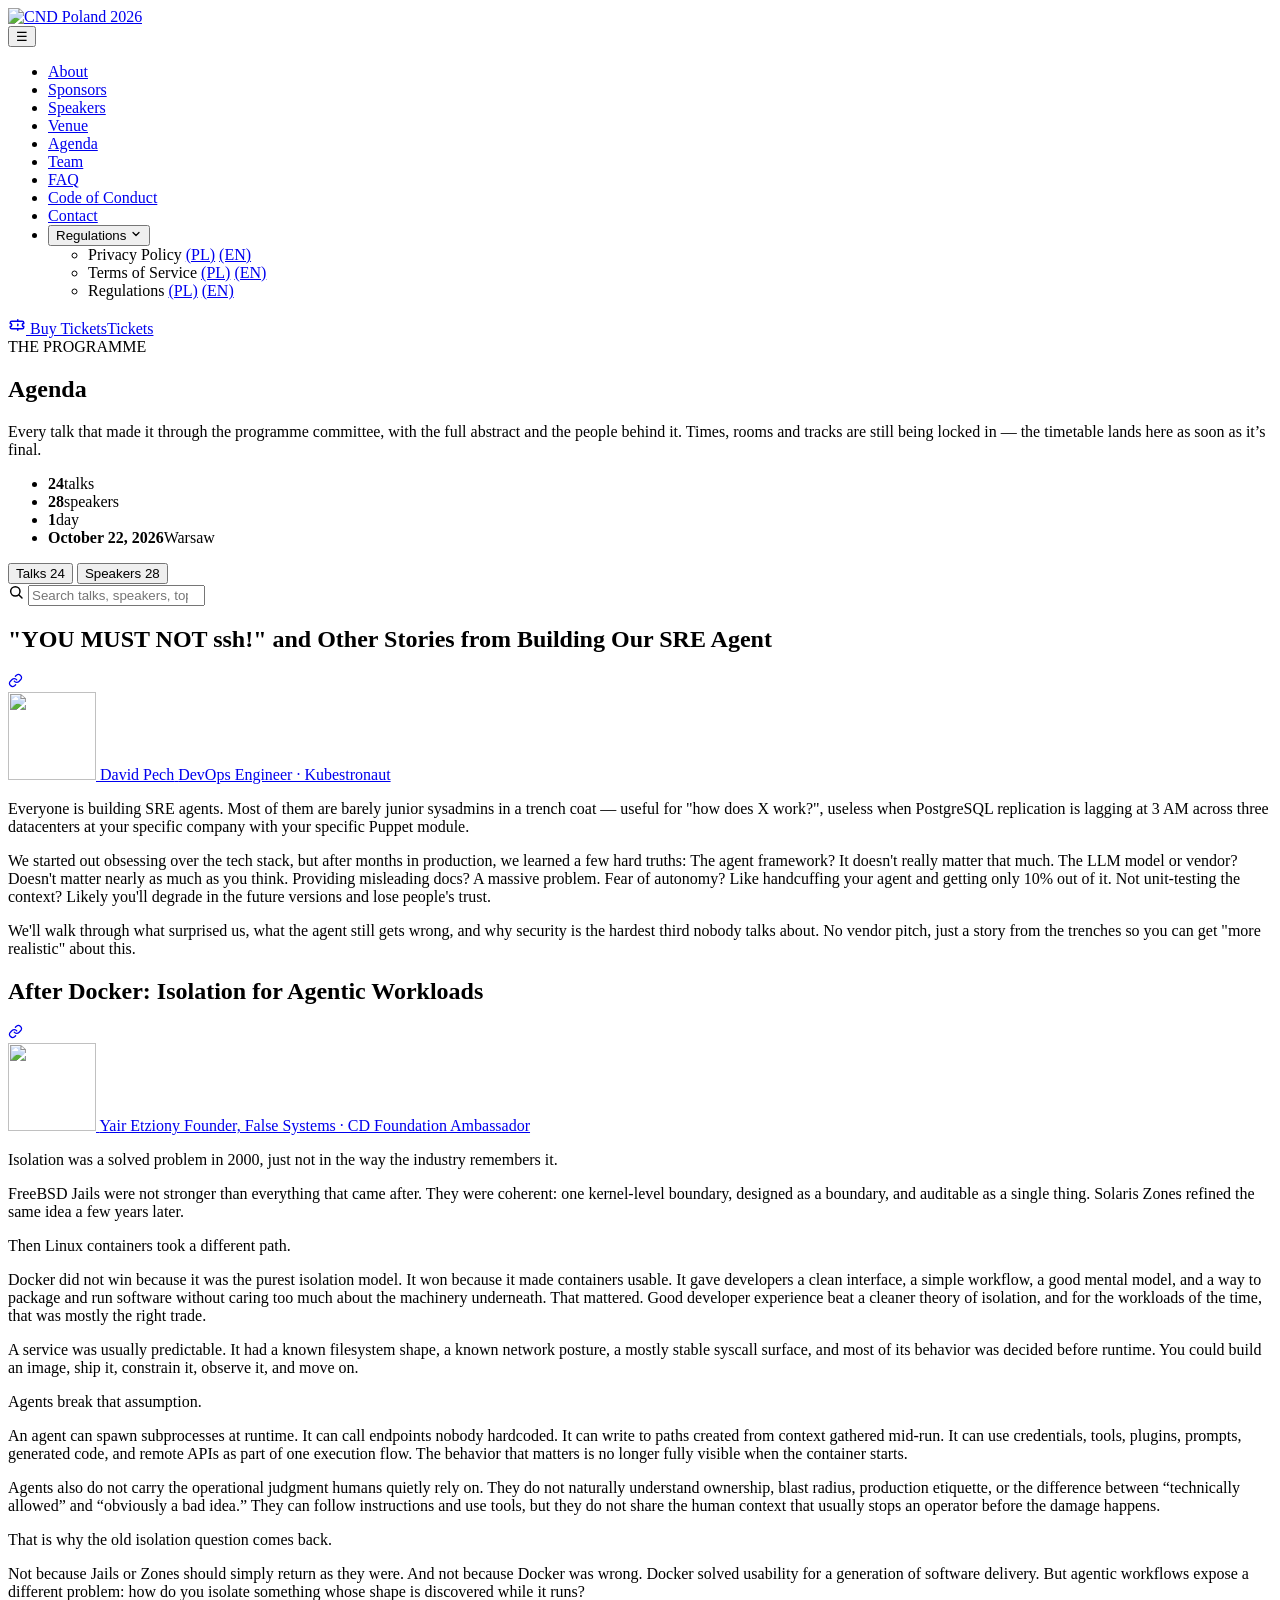
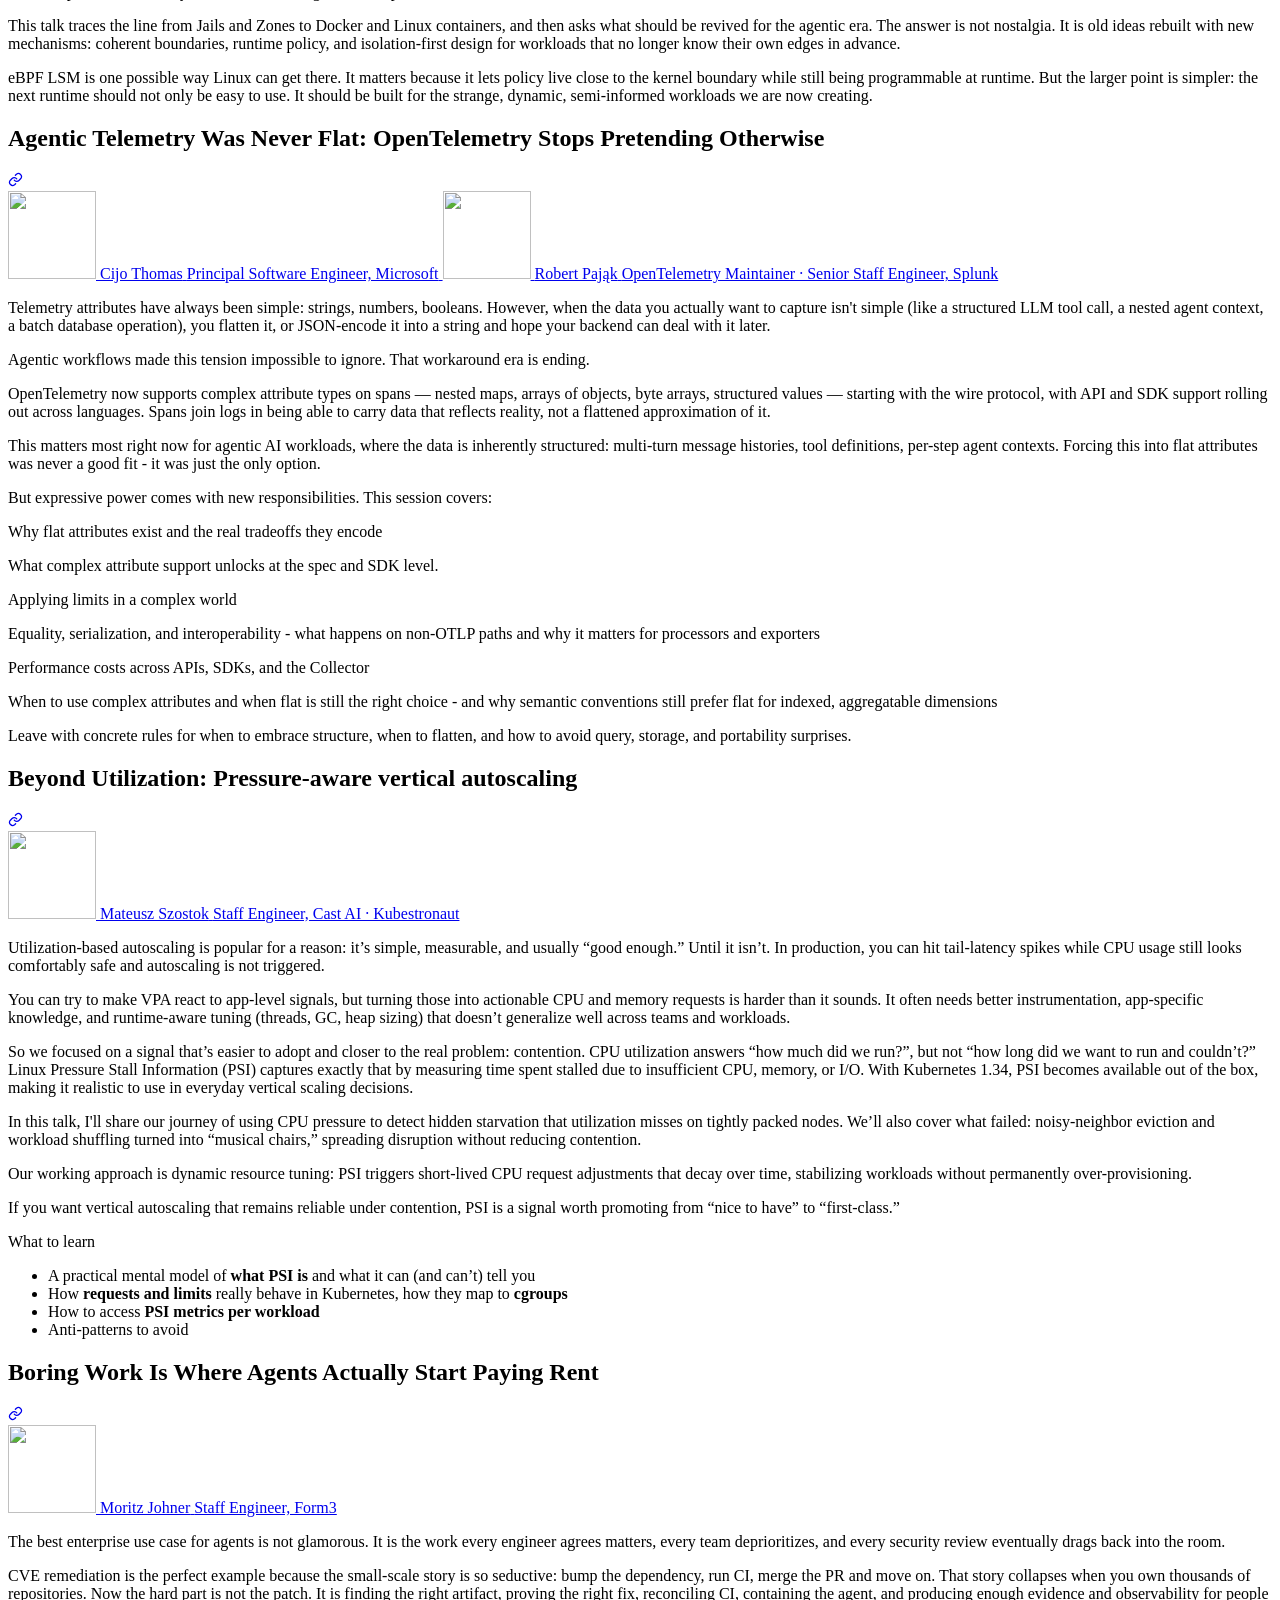
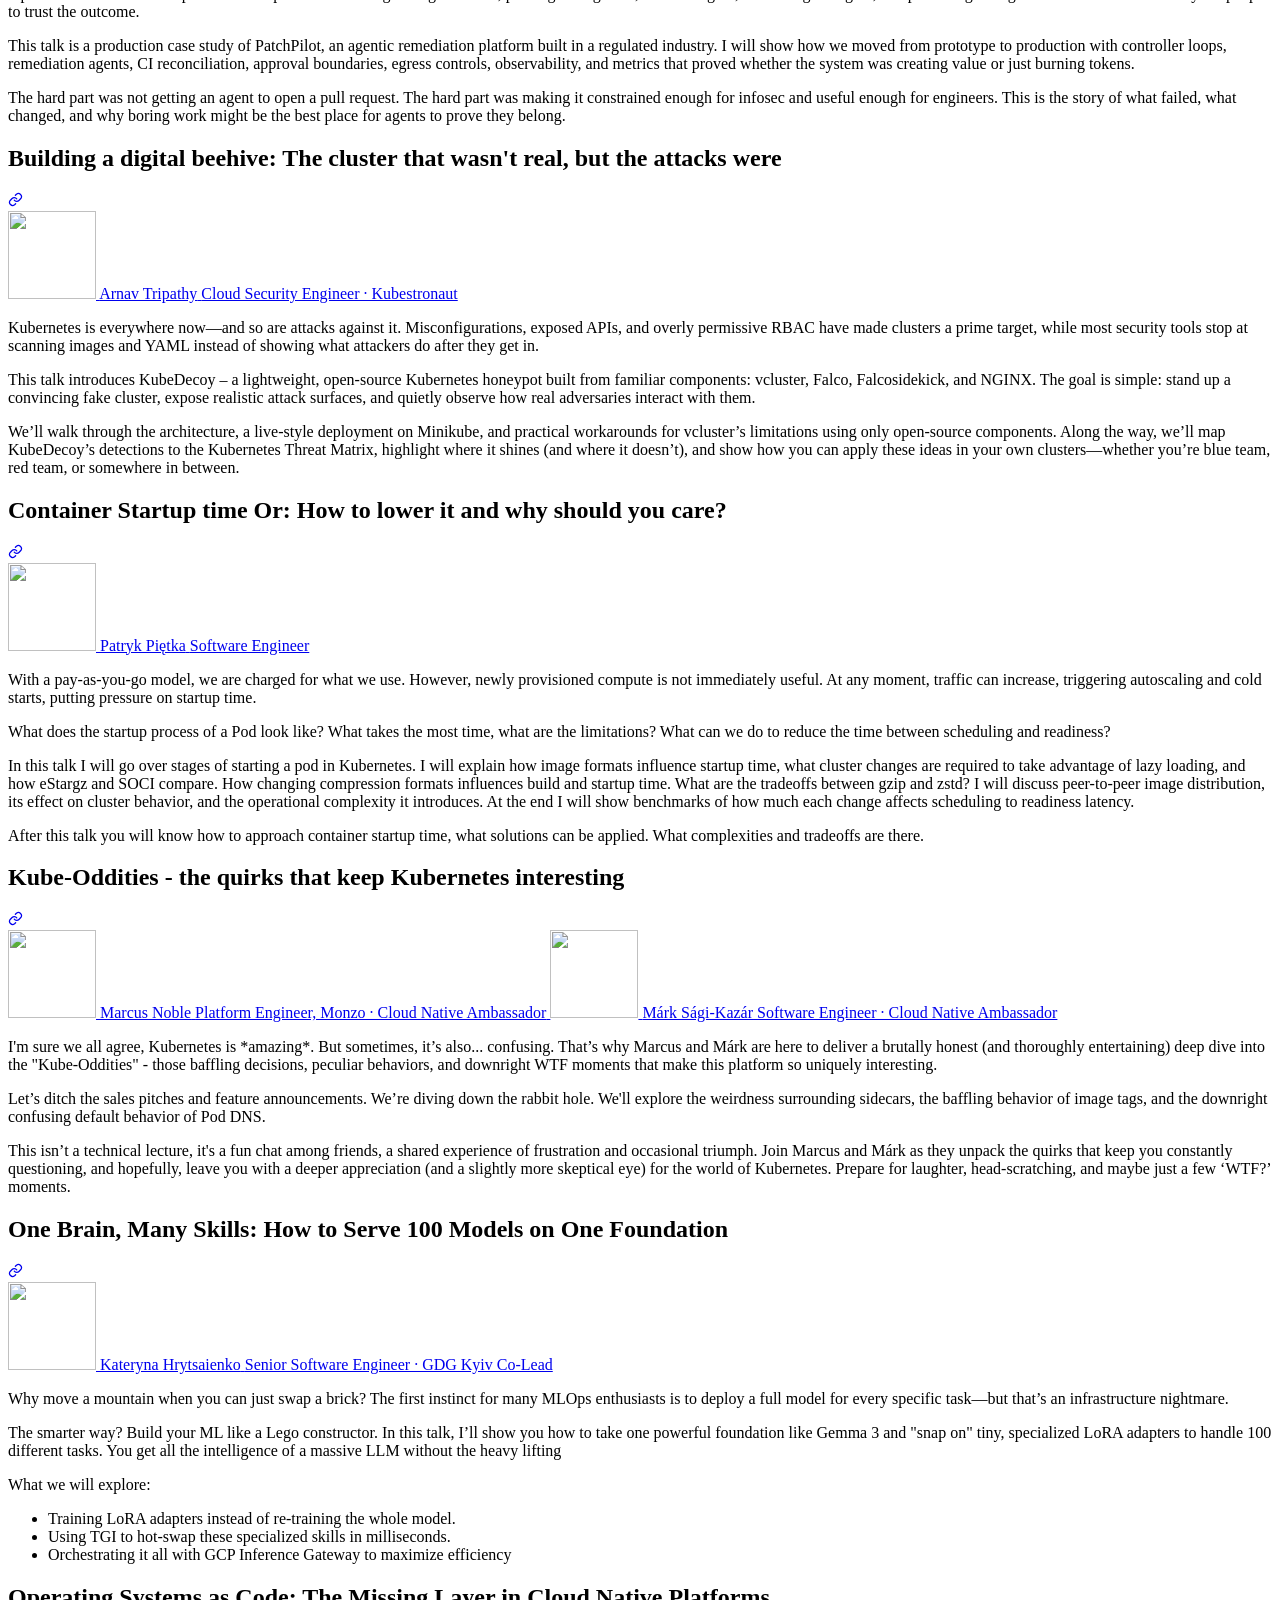
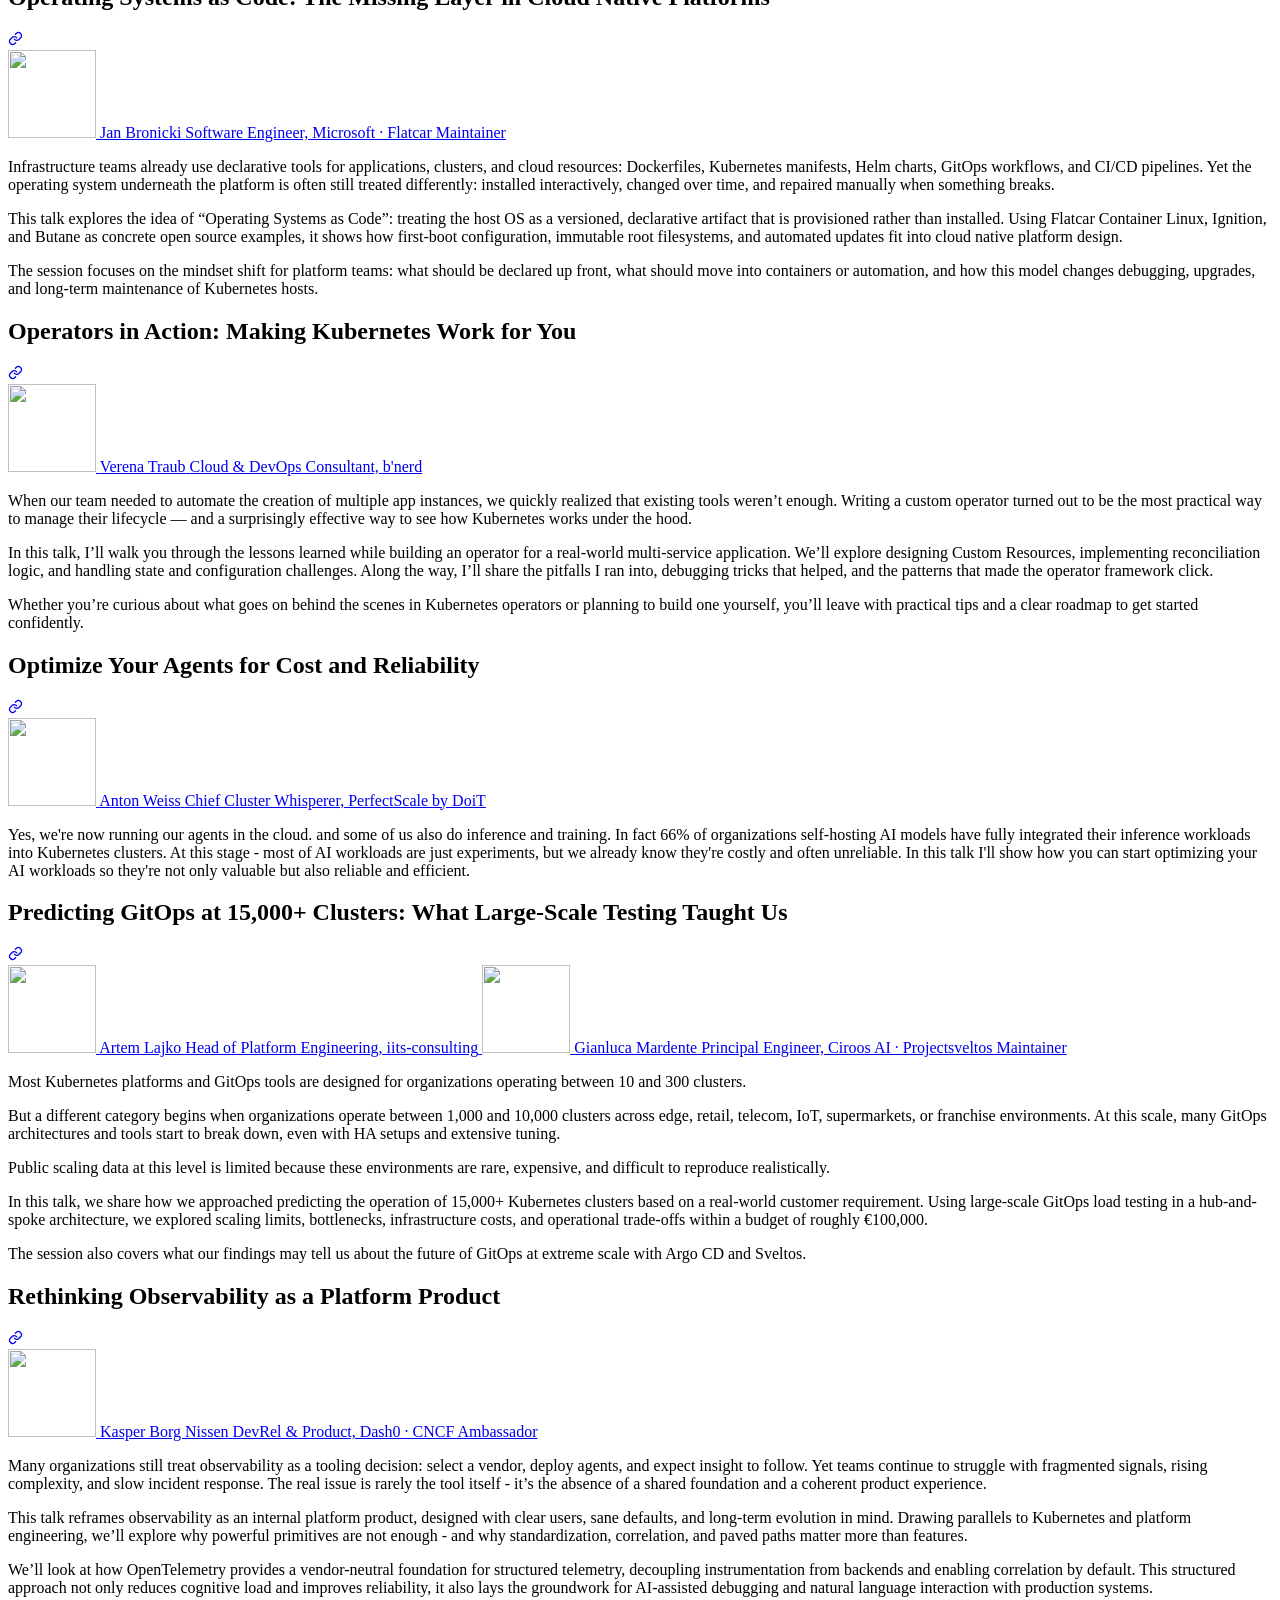
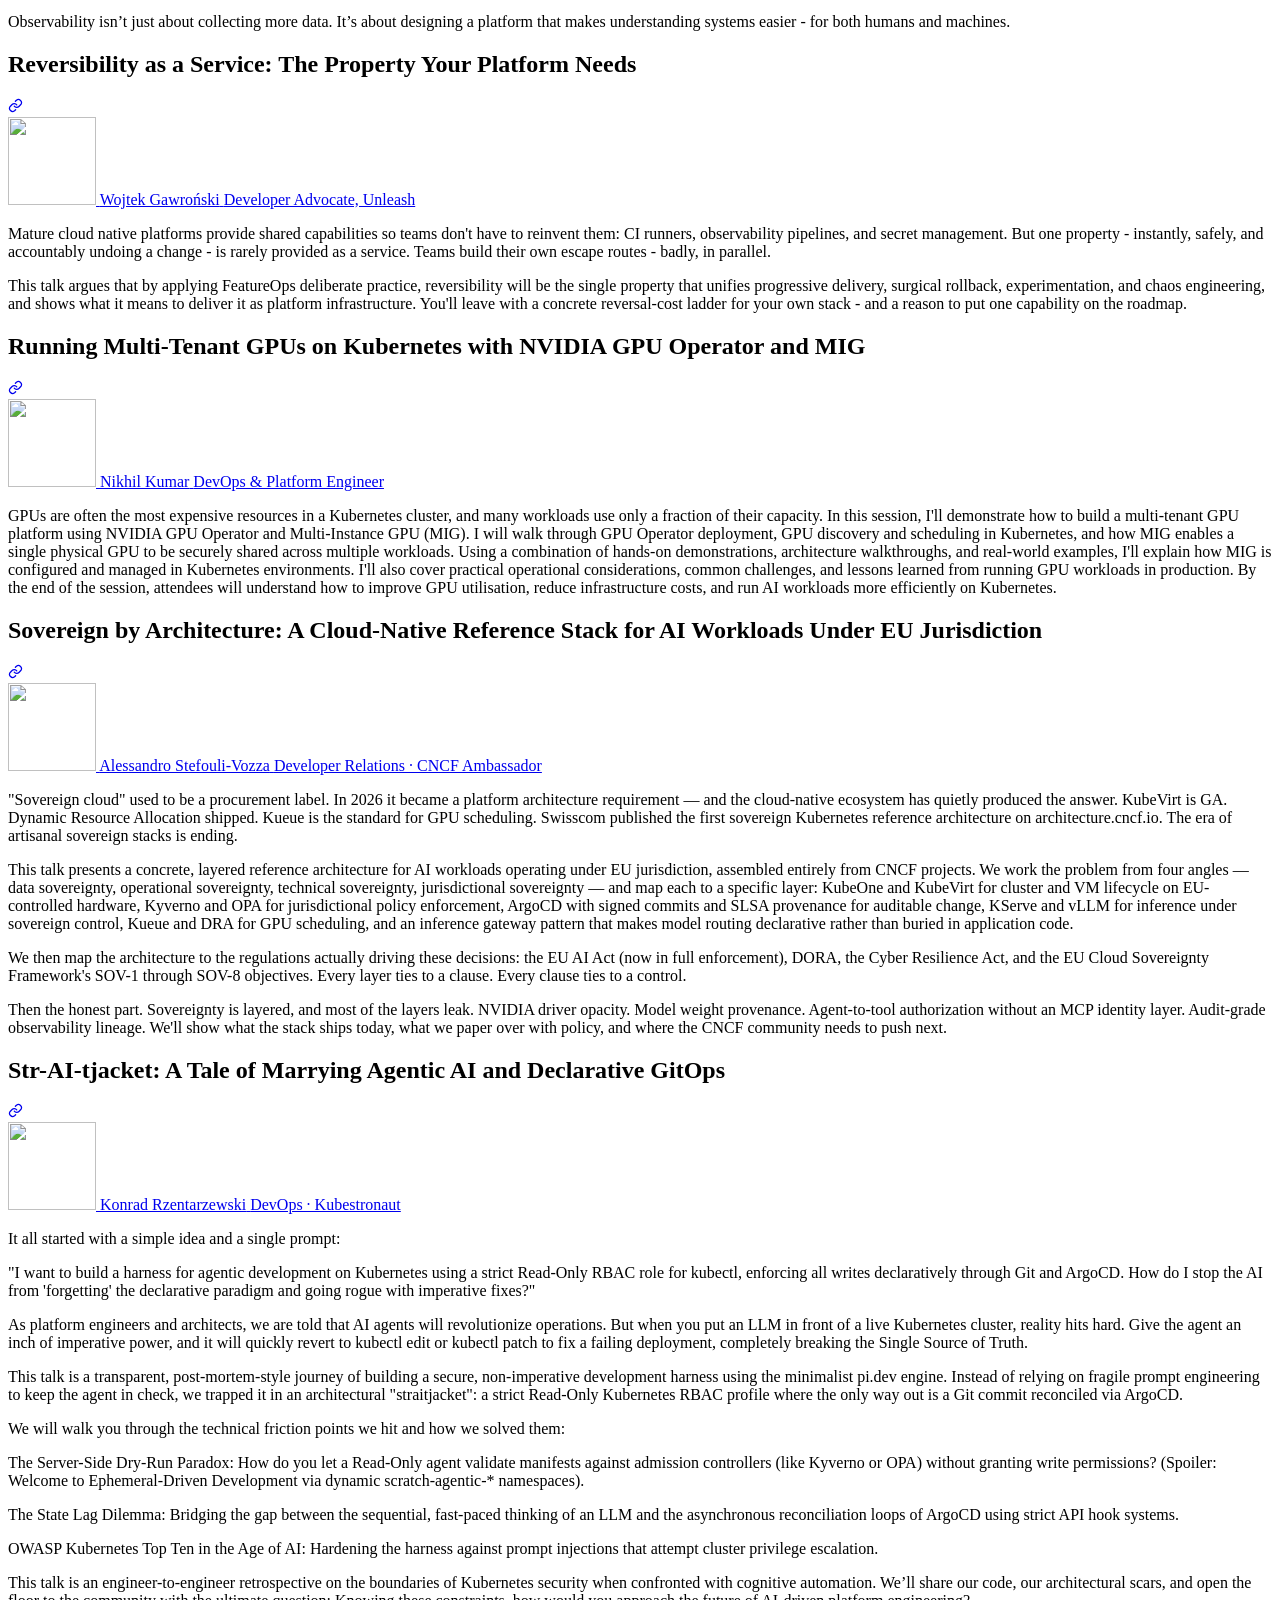
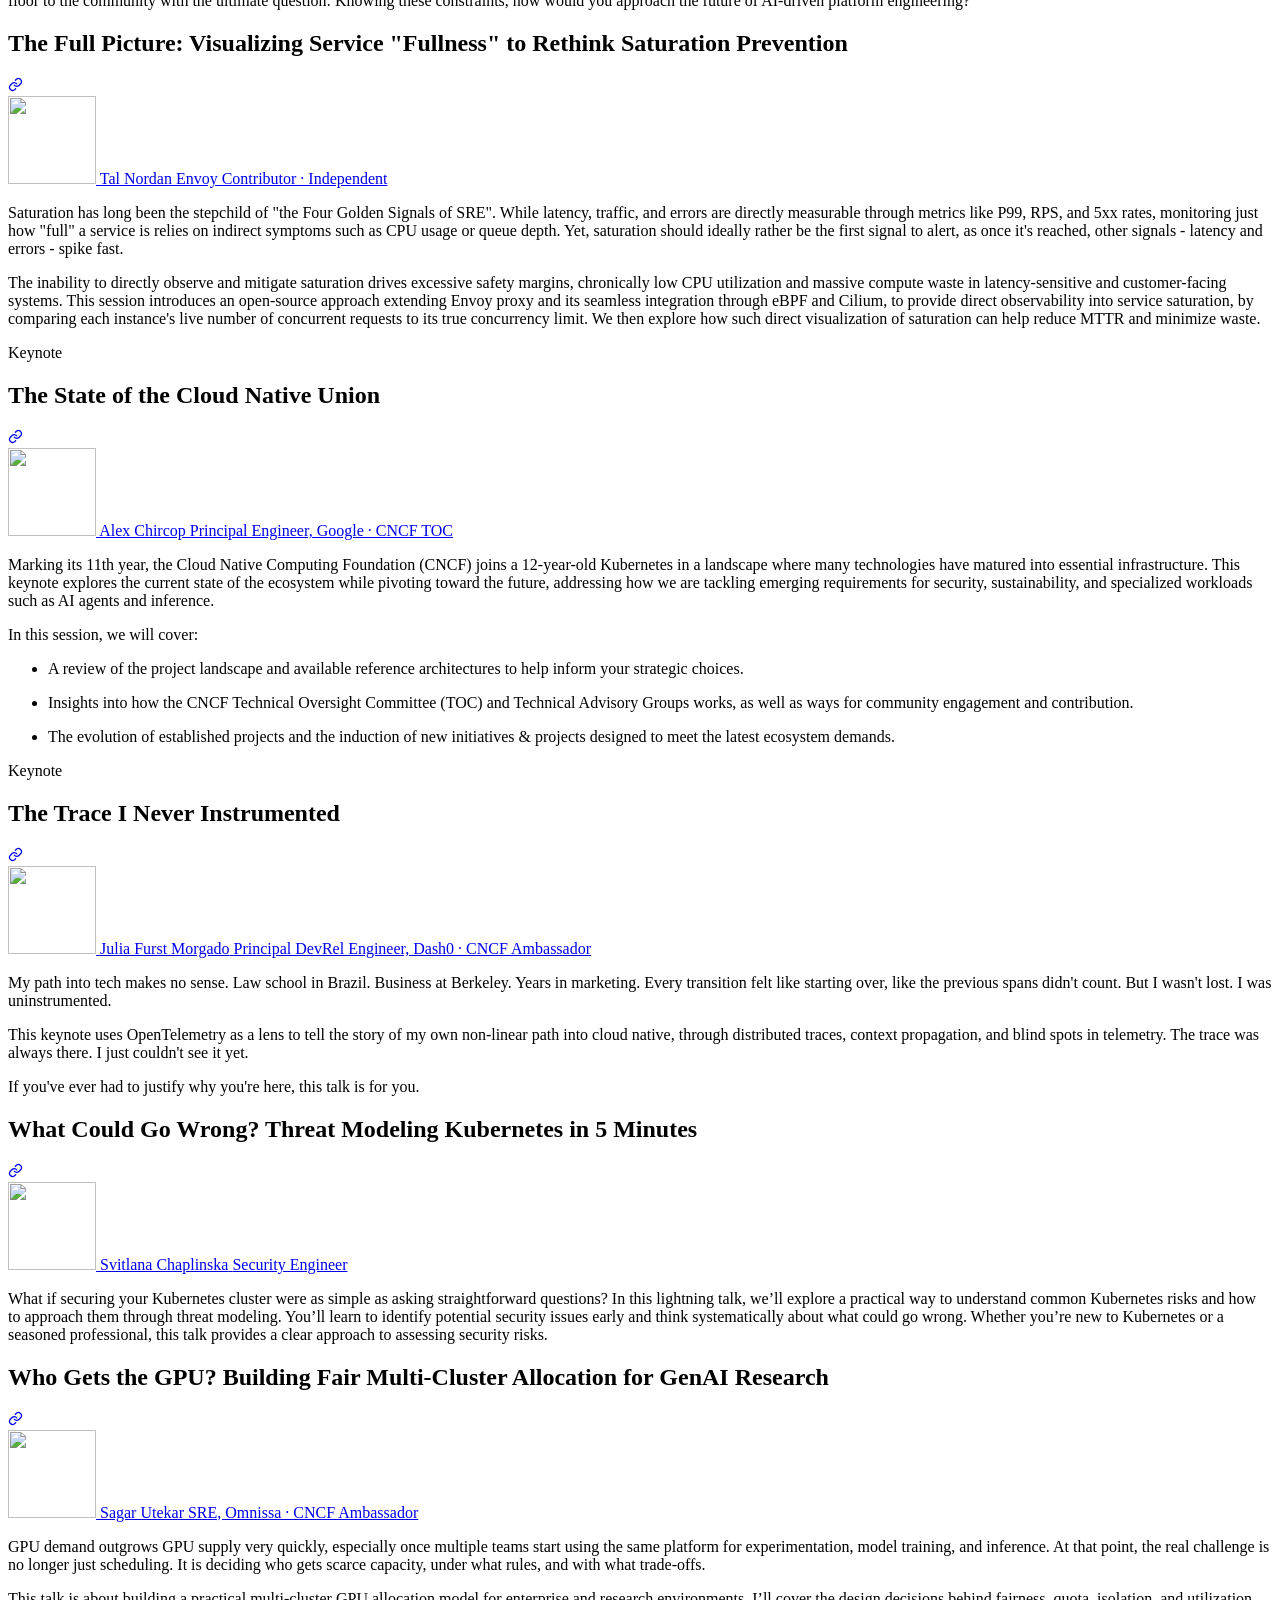
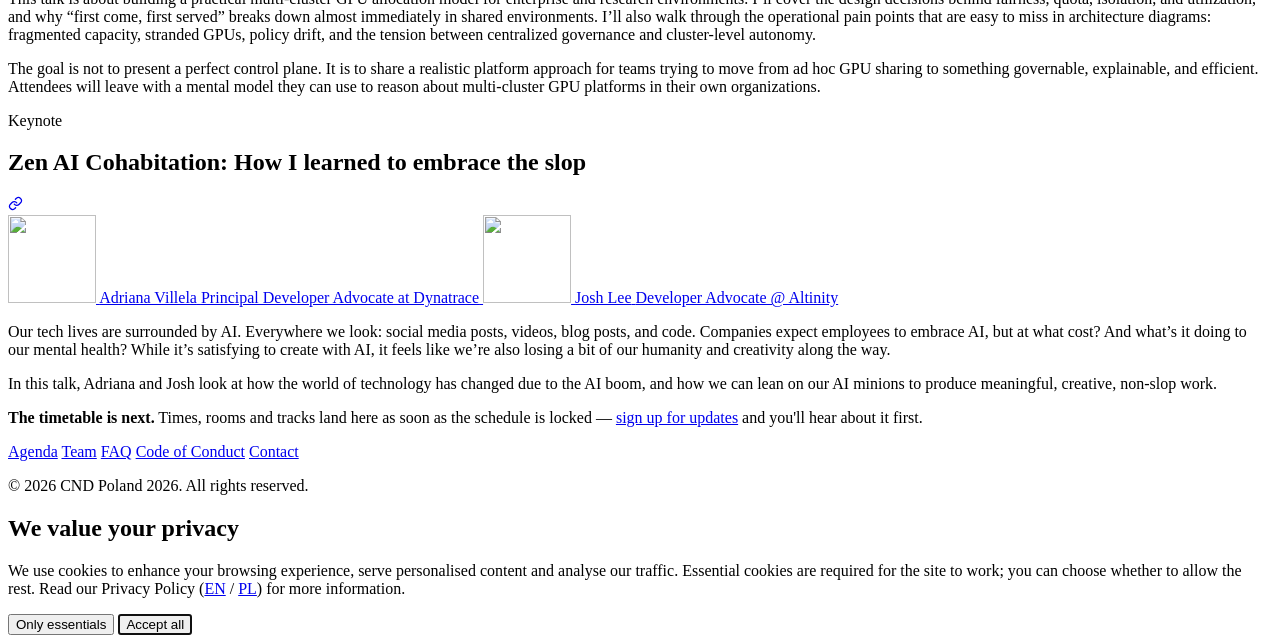
==== commit e47fa0cd: "Deploy preview from aa8956a" ====
--- a/agenda/index.html
+++ b/agenda/index.html
@@ -1,69 +1,587 @@
-<!doctype html><html lang=en><head><meta charset=utf-8><meta name=viewport content="width=device-width,initial-scale=1"><title>Agenda | CND Poland 2026</title>
-<meta name=description content="CND Poland 2026 — IT Conference"><link rel=icon href=/2026-webpage-pages-preview/favicon.ico sizes=32x32><link rel=icon href=/2026-webpage-pages-preview/favicon.svg type=image/svg+xml><link rel=stylesheet href=/2026-webpage-pages-preview/css/style.f3f27e59dc45acde0fed74ea86b9c07c531aee515c577ece3bfbbab673fc158d.css integrity="sha256-8/J+WdxFrN4P7XTqhrnAfFMa7lFcV37OO/u6tnP8FY0="></head><body><header class=site-header><div class="container header-inner"><a href=/2026-webpage-pages-preview/ class=site-logo><img src=/2026-webpage-pages-preview/images/cnd_full_white.png alt="CND Poland 2026" class=site-logo-img></a><div class=header-actions><nav class=site-nav><button class=nav-toggle aria-label="Toggle navigation">&#9776;</button><ul class=nav-list><li><a href=/2026-webpage-pages-preview/#about>About</a></li><li><a href=/2026-webpage-pages-preview/#speakers>Speakers</a></li><li><a href=/2026-webpage-pages-preview/#venue>Venue</a></li><li><a href=/2026-webpage-pages-preview/#sponsors>Sponsors</a></li><li><a href=/2026-webpage-pages-preview/agenda/>Agenda</a></li><li><a href=/2026-webpage-pages-preview/#team>Team</a></li><li><a href=/2026-webpage-pages-preview/faq/>FAQ</a></li><li><a href=/2026-webpage-pages-preview/code-of-conduct/>Code of Conduct</a></li><li><a href=/2026-webpage-pages-preview/contact/>Contact</a></li><li class=nav-dropdown><button type=button class=nav-dropdown-toggle aria-haspopup=true aria-expanded=false>
-Regulations<svg class="nav-caret" width="12" height="12" viewBox="0 0 24 24" fill="none" stroke="currentcolor" stroke-width="2.5" stroke-linecap="round" stroke-linejoin="round" aria-hidden="true"><path d="M6 9l6 6 6-6"/></svg></button><ul class=nav-dropdown-menu><li class=nav-doc><span class=nav-doc-name>Privacy Policy</span>
+<!doctype html><html lang=en><head><meta charset=utf-8><meta name=viewport content="width=device-width,initial-scale=1"><title>Agenda | CND Poland 2026</title><meta name=description content="CND Poland 2026 — IT Conference"><link rel=icon href=/2026-webpage-pages-preview/favicon.ico sizes=32x32><link rel=icon href=/2026-webpage-pages-preview/favicon.svg type=image/svg+xml><link rel=stylesheet href=/2026-webpage-pages-preview/css/style.ac0cfa5d1c7434da34b11d1e015dd5b90e2026293cc47d8491f9382605642dbe.css integrity="sha256-rAz6XRx0NNo0sR0eAV3VuQ4gJik8xH2Ekfk4JgVkLb4="></head><body><header class=site-header><div class="container header-inner"><a href=/2026-webpage-pages-preview/ class=site-logo><img src=/2026-webpage-pages-preview/images/cnd_full_white.png alt="CND Poland 2026" class=site-logo-img></a><div class=header-actions><nav class=site-nav><button class=nav-toggle aria-label="Toggle navigation">&#9776;</button><ul class=nav-list><li><a href=/2026-webpage-pages-preview/#about>About</a></li><li><a href=/2026-webpage-pages-preview/#sponsors>Sponsors</a></li><li><a href=/2026-webpage-pages-preview/#speakers>Speakers</a></li><li><a href=/2026-webpage-pages-preview/#venue>Venue</a></li><li><a href=/2026-webpage-pages-preview/agenda/>Agenda</a></li><li><a href=/2026-webpage-pages-preview/#team>Team</a></li><li><a href=/2026-webpage-pages-preview/faq/>FAQ</a></li><li><a href=/2026-webpage-pages-preview/code-of-conduct/>Code of Conduct</a></li><li><a href=/2026-webpage-pages-preview/contact/>Contact</a></li><li class=nav-dropdown><button type=button class=nav-dropdown-toggle aria-haspopup=true aria-expanded=false>
+Regulations
+<svg class="nav-caret" width="12" height="12" viewBox="0 0 24 24" fill="none" stroke="currentColor" stroke-width="2.5" stroke-linecap="round" stroke-linejoin="round" aria-hidden="true"><path d="M6 9l6 6 6-6"/></svg></button><ul class=nav-dropdown-menu><li class=nav-doc><span class=nav-doc-name>Privacy Policy</span>
 <a href=/2026-webpage-pages-preview/files/regulations/privacy-pol.pdf target=_blank rel="noopener noreferrer">(PL)</a>
 <a href=/2026-webpage-pages-preview/files/regulations/privacy-eng.pdf target=_blank rel="noopener noreferrer">(EN)</a></li><li class=nav-doc><span class=nav-doc-name>Terms of Service</span>
 <a href=/2026-webpage-pages-preview/files/regulations/terms-of-service-pol.pdf target=_blank rel="noopener noreferrer">(PL)</a>
 <a href=/2026-webpage-pages-preview/files/regulations/terms-of-service-eng.pdf target=_blank rel="noopener noreferrer">(EN)</a></li><li class=nav-doc><span class=nav-doc-name>Regulations</span>
 <a href=/2026-webpage-pages-preview/files/regulations/regulations-electronic-services-pol.pdf target=_blank rel="noopener noreferrer">(PL)</a>
-<a href=/2026-webpage-pages-preview/files/regulations/regulations-electronic-services-eng.pdf target=_blank rel="noopener noreferrer">(EN)</a></li></ul></li></ul></nav><a href=https://cnd2026.konfeo.com/ class="btn btn-ticket nav-ticket" target=_blank rel=noopener aria-label="Buy tickets for CND Poland 2026"><svg width="18" height="18" viewBox="0 0 24 24" fill="none" stroke="currentcolor" stroke-width="2" stroke-linecap="round" stroke-linejoin="round" aria-hidden="true"><path d="M3 9a2 2 0 012-2h14a2 2 0 012 2v1a2 2 0 000 4v1a2 2 0 01-2 2H5a2 2 0 01-2-2v-1a2 2 0 000-4z"/><path d="M13 5v2"/><path d="M13 11v2"/><path d="M13 17v2"/></svg>
-<span class=nav-ticket-label>Buy Tickets</span><span class=nav-ticket-label-short>Tickets</span></a></div></div></header><main class=container><section class=page><h1>Agenda</h1><div class=placeholder-section><img class=placeholder-banner src=/2026-webpage-pages-preview/images/kcd2025/agenda-placeholder.jpg alt="Agenda board at KCD Warsaw 2025"><div class=placeholder-content><h3 id=the-schedule-is-coming-soon>The Schedule Is Coming Soon</h3><p>We&rsquo;re putting together a packed day of talks and community sessions for CND Poland 2026. The full schedule will be published here as speakers are confirmed. In the meantime, here&rsquo;s who&rsquo;s already on the lineup:</p></div></div><div class=speakers-grid><article class="speaker-card reveal is-keynote" tabindex=0 style=--stagger:0><div class=speaker-photo-wrap><img class=speaker-photo src=/2026-webpage-pages-preview/images/speakers/alex-chircop.jpg alt="Alex Chircop" loading=lazy width=400 height=400>
-<span class=speaker-keynote-badge>Keynote</span><div class=speaker-talk-overlay><span class=speaker-talk-label>Talk</span><p class=speaker-talk-title>The State of the Cloud Native Union</p></div></div><div class=speaker-info><h3 class=speaker-name>Alex Chircop</h3><p class=speaker-role>Principal Engineer, Google · CNCF TOC</p><div class=speaker-links><a href=https://www.linkedin.com/in/alexchircop/ target=_blank rel="noopener noreferrer" aria-label=LinkedIn><svg width="16" height="16" viewBox="0 0 24 24" fill="currentcolor"><path d="M20.447 20.452h-3.554v-5.569c0-1.328-.027-3.037-1.852-3.037-1.853.0-2.136 1.445-2.136 2.939v5.667H9.351V9h3.414v1.561h.046c.477-.9 1.637-1.85 3.37-1.85 3.601.0 4.267 2.37 4.267 5.455v6.286zM5.337 7.433A2.062 2.062.0 013.274 5.368a2.064 2.064.0 112.063 2.065zm1.782 13.019H3.555V9h3.564v11.452zM22.225.0H1.771C.792.0.0.774.0 1.729v20.542C0 23.227.792 24 1.771 24h20.451C23.2 24 24 23.227 24 22.271V1.729C24 .774 23.2.0 22.222.0h.003z"/></svg></a>
-<a href=https://x.com/chira001 target=_blank rel="noopener noreferrer" aria-label="X / Twitter"><svg width="16" height="16" viewBox="0 0 24 24" fill="currentcolor"><path d="M18.244 2.25h3.308l-7.227 8.26 8.502 11.24H16.17l-5.214-6.817L4.99 21.75H1.68l7.73-8.835L1.254 2.25H8.08l4.713 6.231zm-1.161 17.52h1.833L7.084 4.126H5.117z"/></svg></a>
-<a href=https://cloud.google.com/ target=_blank rel="noopener noreferrer" aria-label=Website><svg width="16" height="16" viewBox="0 0 24 24" fill="none" stroke="currentcolor" stroke-width="2" stroke-linecap="round" stroke-linejoin="round"><circle cx="12" cy="12" r="10"/><line x1="2" y1="12" x2="22" y2="12"/><path d="M12 2a15.3 15.3.0 014 10 15.3 15.3.0 01-4 10A15.3 15.3.0 018 12a15.3 15.3.0 014-10z"/></svg></a></div></div></article><article class="speaker-card reveal is-keynote" tabindex=0 style=--stagger:1><div class=speaker-photo-wrap><img class=speaker-photo src=/2026-webpage-pages-preview/images/speakers/julia-furst-morgado.jpg alt="Julia Furst Morgado" loading=lazy width=400 height=400>
-<span class=speaker-keynote-badge>Keynote</span><div class=speaker-talk-overlay><span class=speaker-talk-label>Talk</span><p class=speaker-talk-title>The Trace I Never Instrumented</p></div></div><div class=speaker-info><h3 class=speaker-name>Julia Furst Morgado</h3><p class=speaker-role>Principal DevRel Engineer, Dash0 · CNCF Ambassador</p><div class=speaker-links><a href=https://www.linkedin.com/in/juliafmorgado/ target=_blank rel="noopener noreferrer" aria-label=LinkedIn><svg width="16" height="16" viewBox="0 0 24 24" fill="currentcolor"><path d="M20.447 20.452h-3.554v-5.569c0-1.328-.027-3.037-1.852-3.037-1.853.0-2.136 1.445-2.136 2.939v5.667H9.351V9h3.414v1.561h.046c.477-.9 1.637-1.85 3.37-1.85 3.601.0 4.267 2.37 4.267 5.455v6.286zM5.337 7.433A2.062 2.062.0 013.274 5.368a2.064 2.064.0 112.063 2.065zm1.782 13.019H3.555V9h3.564v11.452zM22.225.0H1.771C.792.0.0.774.0 1.729v20.542C0 23.227.792 24 1.771 24h20.451C23.2 24 24 23.227 24 22.271V1.729C24 .774 23.2.0 22.222.0h.003z"/></svg></a>
-<a href=https://twitter.com/juliafmorgado target=_blank rel="noopener noreferrer" aria-label="X / Twitter"><svg width="16" height="16" viewBox="0 0 24 24" fill="currentcolor"><path d="M18.244 2.25h3.308l-7.227 8.26 8.502 11.24H16.17l-5.214-6.817L4.99 21.75H1.68l7.73-8.835L1.254 2.25H8.08l4.713 6.231zm-1.161 17.52h1.833L7.084 4.126H5.117z"/></svg></a>
-<a href=https://www.dash0.com/ target=_blank rel="noopener noreferrer" aria-label=Website><svg width="16" height="16" viewBox="0 0 24 24" fill="none" stroke="currentcolor" stroke-width="2" stroke-linecap="round" stroke-linejoin="round"><circle cx="12" cy="12" r="10"/><line x1="2" y1="12" x2="22" y2="12"/><path d="M12 2a15.3 15.3.0 014 10 15.3 15.3.0 01-4 10A15.3 15.3.0 018 12a15.3 15.3.0 014-10z"/></svg></a>
-<a href=https://juliafmorgado.com/ target=_blank rel="noopener noreferrer" aria-label=Blog><svg width="16" height="16" viewBox="0 0 24 24" fill="none" stroke="currentcolor" stroke-width="2" stroke-linecap="round" stroke-linejoin="round"><path d="M4 11a9 9 0 019 9"/><path d="M4 4a16 16 0 0116 16"/><circle cx="5" cy="19" r="1"/></svg></a></div></div></article><article class="speaker-card reveal is-keynote" tabindex=0 style=--stagger:2><div class=speaker-photo-wrap><img class=speaker-photo src=/2026-webpage-pages-preview/images/speakers/adriana-villela.jpg alt="Adriana Villela" loading=lazy width=400 height=400>
-<span class=speaker-keynote-badge>Keynote</span><div class=speaker-talk-overlay><span class=speaker-talk-label>Talk</span><p class=speaker-talk-title>Zen AI Cohabitation: How I learned to embrace the slop</p></div></div><div class=speaker-info><h3 class=speaker-name>Adriana Villela</h3><p class=speaker-role>Principal Developer Advocate at Dynatrace</p><div class=speaker-links><a href=https://www.linkedin.com/in/adrianavillela/ target=_blank rel="noopener noreferrer" aria-label=LinkedIn><svg width="16" height="16" viewBox="0 0 24 24" fill="currentcolor"><path d="M20.447 20.452h-3.554v-5.569c0-1.328-.027-3.037-1.852-3.037-1.853.0-2.136 1.445-2.136 2.939v5.667H9.351V9h3.414v1.561h.046c.477-.9 1.637-1.85 3.37-1.85 3.601.0 4.267 2.37 4.267 5.455v6.286zM5.337 7.433A2.062 2.062.0 013.274 5.368a2.064 2.064.0 112.063 2.065zm1.782 13.019H3.555V9h3.564v11.452zM22.225.0H1.771C.792.0.0.774.0 1.729v20.542C0 23.227.792 24 1.771 24h20.451C23.2 24 24 23.227 24 22.271V1.729C24 .774 23.2.0 22.222.0h.003z"/></svg></a>
-<a href=https://twitter.com/adrianamvillela target=_blank rel="noopener noreferrer" aria-label="X / Twitter"><svg width="16" height="16" viewBox="0 0 24 24" fill="currentcolor"><path d="M18.244 2.25h3.308l-7.227 8.26 8.502 11.24H16.17l-5.214-6.817L4.99 21.75H1.68l7.73-8.835L1.254 2.25H8.08l4.713 6.231zm-1.161 17.52h1.833L7.084 4.126H5.117z"/></svg></a>
-<a href=https://dynatrace.com/ target=_blank rel="noopener noreferrer" aria-label=Website><svg width="16" height="16" viewBox="0 0 24 24" fill="none" stroke="currentcolor" stroke-width="2" stroke-linecap="round" stroke-linejoin="round"><circle cx="12" cy="12" r="10"/><line x1="2" y1="12" x2="22" y2="12"/><path d="M12 2a15.3 15.3.0 014 10 15.3 15.3.0 01-4 10A15.3 15.3.0 018 12a15.3 15.3.0 014-10z"/></svg></a>
-<a href=https://adri-v.medium.com/ target=_blank rel="noopener noreferrer" aria-label=Blog><svg width="16" height="16" viewBox="0 0 24 24" fill="none" stroke="currentcolor" stroke-width="2" stroke-linecap="round" stroke-linejoin="round"><path d="M4 11a9 9 0 019 9"/><path d="M4 4a16 16 0 0116 16"/><circle cx="5" cy="19" r="1"/></svg></a></div></div></article><article class="speaker-card reveal is-keynote" tabindex=0 style=--stagger:3><div class=speaker-photo-wrap><img class=speaker-photo src=/2026-webpage-pages-preview/images/speakers/josh-lee.jpg alt="Josh Lee" loading=lazy width=400 height=400>
-<span class=speaker-keynote-badge>Keynote</span><div class=speaker-talk-overlay><span class=speaker-talk-label>Talk</span><p class=speaker-talk-title>Zen AI Cohabitation: How I learned to embrace the slop</p></div></div><div class=speaker-info><h3 class=speaker-name>Josh Lee</h3><p class=speaker-role>Developer Advocate @ Altinity</p><div class=speaker-links><a href=https://www.linkedin.com/in/joshuamlee/ target=_blank rel="noopener noreferrer" aria-label=LinkedIn><svg width="16" height="16" viewBox="0 0 24 24" fill="currentcolor"><path d="M20.447 20.452h-3.554v-5.569c0-1.328-.027-3.037-1.852-3.037-1.853.0-2.136 1.445-2.136 2.939v5.667H9.351V9h3.414v1.561h.046c.477-.9 1.637-1.85 3.37-1.85 3.601.0 4.267 2.37 4.267 5.455v6.286zM5.337 7.433A2.062 2.062.0 013.274 5.368a2.064 2.064.0 112.063 2.065zm1.782 13.019H3.555V9h3.564v11.452zM22.225.0H1.771C.792.0.0.774.0 1.729v20.542C0 23.227.792 24 1.771 24h20.451C23.2 24 24 23.227 24 22.271V1.729C24 .774 23.2.0 22.222.0h.003z"/></svg></a>
-<a href=https://twitter.com/joshleecreates target=_blank rel="noopener noreferrer" aria-label="X / Twitter"><svg width="16" height="16" viewBox="0 0 24 24" fill="currentcolor"><path d="M18.244 2.25h3.308l-7.227 8.26 8.502 11.24H16.17l-5.214-6.817L4.99 21.75H1.68l7.73-8.835L1.254 2.25H8.08l4.713 6.231zm-1.161 17.52h1.833L7.084 4.126H5.117z"/></svg></a>
-<a href=https://altinity.com/ target=_blank rel="noopener noreferrer" aria-label=Website><svg width="16" height="16" viewBox="0 0 24 24" fill="none" stroke="currentcolor" stroke-width="2" stroke-linecap="round" stroke-linejoin="round"><circle cx="12" cy="12" r="10"/><line x1="2" y1="12" x2="22" y2="12"/><path d="M12 2a15.3 15.3.0 014 10 15.3 15.3.0 01-4 10A15.3 15.3.0 018 12a15.3 15.3.0 014-10z"/></svg></a>
-<a href=https://joshuamlee.com/ target=_blank rel="noopener noreferrer" aria-label=Blog><svg width="16" height="16" viewBox="0 0 24 24" fill="none" stroke="currentcolor" stroke-width="2" stroke-linecap="round" stroke-linejoin="round"><path d="M4 11a9 9 0 019 9"/><path d="M4 4a16 16 0 0116 16"/><circle cx="5" cy="19" r="1"/></svg></a></div></div></article><article class="speaker-card reveal" tabindex=0 style=--stagger:0><div class=speaker-photo-wrap><img class=speaker-photo src=/2026-webpage-pages-preview/images/speakers/jan-bronicki.jpg alt="Jan Bronicki" loading=lazy width=400 height=400><div class=speaker-talk-overlay><span class=speaker-talk-label>Talk</span><p class=speaker-talk-title>Operating Systems as Code: The Missing Layer in Cloud Native Platforms</p></div></div><div class=speaker-info><h3 class=speaker-name>Jan Bronicki</h3><p class=speaker-role>Software Engineer, Microsoft · Flatcar Maintainer</p><div class=speaker-links><a href=https://www.linkedin.com/in/jan-bronicki-4091791a4/ target=_blank rel="noopener noreferrer" aria-label=LinkedIn><svg width="16" height="16" viewBox="0 0 24 24" fill="currentcolor"><path d="M20.447 20.452h-3.554v-5.569c0-1.328-.027-3.037-1.852-3.037-1.853.0-2.136 1.445-2.136 2.939v5.667H9.351V9h3.414v1.561h.046c.477-.9 1.637-1.85 3.37-1.85 3.601.0 4.267 2.37 4.267 5.455v6.286zM5.337 7.433A2.062 2.062.0 013.274 5.368a2.064 2.064.0 112.063 2.065zm1.782 13.019H3.555V9h3.564v11.452zM22.225.0H1.771C.792.0.0.774.0 1.729v20.542C0 23.227.792 24 1.771 24h20.451C23.2 24 24 23.227 24 22.271V1.729C24 .774 23.2.0 22.222.0h.003z"/></svg></a>
-<a href=https://www.flatcar.org/ target=_blank rel="noopener noreferrer" aria-label=Website><svg width="16" height="16" viewBox="0 0 24 24" fill="none" stroke="currentcolor" stroke-width="2" stroke-linecap="round" stroke-linejoin="round"><circle cx="12" cy="12" r="10"/><line x1="2" y1="12" x2="22" y2="12"/><path d="M12 2a15.3 15.3.0 014 10 15.3 15.3.0 01-4 10A15.3 15.3.0 018 12a15.3 15.3.0 014-10z"/></svg></a></div></div></article><article class="speaker-card reveal" tabindex=0 style=--stagger:1><div class=speaker-photo-wrap><img class=speaker-photo src=/2026-webpage-pages-preview/images/speakers/svitlana-chaplinska.jpg alt="Svitlana Chaplinska" loading=lazy width=400 height=400><div class=speaker-talk-overlay><span class=speaker-talk-label>Talk</span><p class=speaker-talk-title>What Could Go Wrong? Threat Modeling Kubernetes in 5 Minutes</p></div></div><div class=speaker-info><h3 class=speaker-name>Svitlana Chaplinska</h3><p class=speaker-role>Security Engineer @ Metacore Games</p></div></article><article class="speaker-card reveal" tabindex=0 style=--stagger:2><div class=speaker-photo-wrap><img class=speaker-photo src=/2026-webpage-pages-preview/images/speakers/yair-etziony.jpg alt="Yair Etziony" loading=lazy width=400 height=400><div class=speaker-talk-overlay><span class=speaker-talk-label>Talk</span><p class=speaker-talk-title>After Docker: Isolation for Agentic Workloads</p></div></div><div class=speaker-info><h3 class=speaker-name>Yair Etziony</h3><p class=speaker-role>Founder, False Systems · CD Foundation Ambassador</p><div class=speaker-links><a href=https://www.linkedin.com/in/yair-etziony/ target=_blank rel="noopener noreferrer" aria-label=LinkedIn><svg width="16" height="16" viewBox="0 0 24 24" fill="currentcolor"><path d="M20.447 20.452h-3.554v-5.569c0-1.328-.027-3.037-1.852-3.037-1.853.0-2.136 1.445-2.136 2.939v5.667H9.351V9h3.414v1.561h.046c.477-.9 1.637-1.85 3.37-1.85 3.601.0 4.267 2.37 4.267 5.455v6.286zM5.337 7.433A2.062 2.062.0 013.274 5.368a2.064 2.064.0 112.063 2.065zm1.782 13.019H3.555V9h3.564v11.452zM22.225.0H1.771C.792.0.0.774.0 1.729v20.542C0 23.227.792 24 1.771 24h20.451C23.2 24 24 23.227 24 22.271V1.729C24 .774 23.2.0 22.222.0h.003z"/></svg></a>
-<a href=http://www.false-systems.com/ target=_blank rel="noopener noreferrer" aria-label=Website><svg width="16" height="16" viewBox="0 0 24 24" fill="none" stroke="currentcolor" stroke-width="2" stroke-linecap="round" stroke-linejoin="round"><circle cx="12" cy="12" r="10"/><line x1="2" y1="12" x2="22" y2="12"/><path d="M12 2a15.3 15.3.0 014 10 15.3 15.3.0 01-4 10A15.3 15.3.0 018 12a15.3 15.3.0 014-10z"/></svg></a></div></div></article><article class="speaker-card reveal" tabindex=0 style=--stagger:3><div class=speaker-photo-wrap><img class=speaker-photo src=/2026-webpage-pages-preview/images/speakers/wojtek-gawronski.jpg alt="Wojtek Gawroński" loading=lazy width=400 height=400><div class=speaker-talk-overlay><span class=speaker-talk-label>Talk</span><p class=speaker-talk-title>Reversibility as a Service: The Property Your Platform Needs</p></div></div><div class=speaker-info><h3 class=speaker-name>Wojtek Gawroński</h3><p class=speaker-role>Developer Advocate, Unleash</p><div class=speaker-links><a href=https://linkedin.com/in/afronski target=_blank rel="noopener noreferrer" aria-label=LinkedIn><svg width="16" height="16" viewBox="0 0 24 24" fill="currentcolor"><path d="M20.447 20.452h-3.554v-5.569c0-1.328-.027-3.037-1.852-3.037-1.853.0-2.136 1.445-2.136 2.939v5.667H9.351V9h3.414v1.561h.046c.477-.9 1.637-1.85 3.37-1.85 3.601.0 4.267 2.37 4.267 5.455v6.286zM5.337 7.433A2.062 2.062.0 013.274 5.368a2.064 2.064.0 112.063 2.065zm1.782 13.019H3.555V9h3.564v11.452zM22.225.0H1.771C.792.0.0.774.0 1.729v20.542C0 23.227.792 24 1.771 24h20.451C23.2 24 24 23.227 24 22.271V1.729C24 .774 23.2.0 22.222.0h.003z"/></svg></a>
-<a href=https://twitter.com/afronski target=_blank rel="noopener noreferrer" aria-label="X / Twitter"><svg width="16" height="16" viewBox="0 0 24 24" fill="currentcolor"><path d="M18.244 2.25h3.308l-7.227 8.26 8.502 11.24H16.17l-5.214-6.817L4.99 21.75H1.68l7.73-8.835L1.254 2.25H8.08l4.713 6.231zm-1.161 17.52h1.833L7.084 4.126H5.117z"/></svg></a>
-<a href=https://awsmaniac.com/ target=_blank rel="noopener noreferrer" aria-label=Website><svg width="16" height="16" viewBox="0 0 24 24" fill="none" stroke="currentcolor" stroke-width="2" stroke-linecap="round" stroke-linejoin="round"><circle cx="12" cy="12" r="10"/><line x1="2" y1="12" x2="22" y2="12"/><path d="M12 2a15.3 15.3.0 014 10 15.3 15.3.0 01-4 10A15.3 15.3.0 018 12a15.3 15.3.0 014-10z"/></svg></a></div></div></article><article class="speaker-card reveal" tabindex=0 style=--stagger:0><div class=speaker-photo-wrap><img class=speaker-photo src=/2026-webpage-pages-preview/images/speakers/kateryna-hrytsaienko.jpg alt="Kateryna Hrytsaienko" loading=lazy width=400 height=400><div class=speaker-talk-overlay><span class=speaker-talk-label>Talk</span><p class=speaker-talk-title>One Brain, Many Skills: How to Serve 100 Models on One Foundation</p></div></div><div class=speaker-info><h3 class=speaker-name>Kateryna Hrytsaienko</h3><p class=speaker-role>Senior Software Engineer · GDG Kyiv Co-Lead</p><div class=speaker-links><a href=https://www.linkedin.com/in/ekaterina-gricaenko target=_blank rel="noopener noreferrer" aria-label=LinkedIn><svg width="16" height="16" viewBox="0 0 24 24" fill="currentcolor"><path d="M20.447 20.452h-3.554v-5.569c0-1.328-.027-3.037-1.852-3.037-1.853.0-2.136 1.445-2.136 2.939v5.667H9.351V9h3.414v1.561h.046c.477-.9 1.637-1.85 3.37-1.85 3.601.0 4.267 2.37 4.267 5.455v6.286zM5.337 7.433A2.062 2.062.0 013.274 5.368a2.064 2.064.0 112.063 2.065zm1.782 13.019H3.555V9h3.564v11.452zM22.225.0H1.771C.792.0.0.774.0 1.729v20.542C0 23.227.792 24 1.771 24h20.451C23.2 24 24 23.227 24 22.271V1.729C24 .774 23.2.0 22.222.0h.003z"/></svg></a>
-<a href="https://twitter.com/grizik_ek?t=ZKu9YW613y2VhCRY4YgrPA&amp;s=09" target=_blank rel="noopener noreferrer" aria-label="X / Twitter"><svg width="16" height="16" viewBox="0 0 24 24" fill="currentcolor"><path d="M18.244 2.25h3.308l-7.227 8.26 8.502 11.24H16.17l-5.214-6.817L4.99 21.75H1.68l7.73-8.835L1.254 2.25H8.08l4.713 6.231zm-1.161 17.52h1.833L7.084 4.126H5.117z"/></svg></a>
-<a href=https://www.valtech.com/ target=_blank rel="noopener noreferrer" aria-label=Website><svg width="16" height="16" viewBox="0 0 24 24" fill="none" stroke="currentcolor" stroke-width="2" stroke-linecap="round" stroke-linejoin="round"><circle cx="12" cy="12" r="10"/><line x1="2" y1="12" x2="22" y2="12"/><path d="M12 2a15.3 15.3.0 014 10 15.3 15.3.0 01-4 10A15.3 15.3.0 018 12a15.3 15.3.0 014-10z"/></svg></a>
-<a href=https://medium.com/@ekatereanagricaenko target=_blank rel="noopener noreferrer" aria-label=Blog><svg width="16" height="16" viewBox="0 0 24 24" fill="none" stroke="currentcolor" stroke-width="2" stroke-linecap="round" stroke-linejoin="round"><path d="M4 11a9 9 0 019 9"/><path d="M4 4a16 16 0 0116 16"/><circle cx="5" cy="19" r="1"/></svg></a></div></div></article><article class="speaker-card reveal" tabindex=0 style=--stagger:1><div class=speaker-photo-wrap><img class=speaker-photo src=/2026-webpage-pages-preview/images/speakers/moritz-johner.jpg alt="Moritz Johner" loading=lazy width=400 height=400><div class=speaker-talk-overlay><span class=speaker-talk-label>Talk</span><p class=speaker-talk-title>Boring Work Is Where Agents Actually Start Paying Rent</p></div></div><div class=speaker-info><h3 class=speaker-name>Moritz Johner</h3><p class=speaker-role>Staff Engineer, Form3</p><div class=speaker-links><a href=https://www.linkedin.com/in/moritz-johner/ target=_blank rel="noopener noreferrer" aria-label=LinkedIn><svg width="16" height="16" viewBox="0 0 24 24" fill="currentcolor"><path d="M20.447 20.452h-3.554v-5.569c0-1.328-.027-3.037-1.852-3.037-1.853.0-2.136 1.445-2.136 2.939v5.667H9.351V9h3.414v1.561h.046c.477-.9 1.637-1.85 3.37-1.85 3.601.0 4.267 2.37 4.267 5.455v6.286zM5.337 7.433A2.062 2.062.0 013.274 5.368a2.064 2.064.0 112.063 2.065zm1.782 13.019H3.555V9h3.564v11.452zM22.225.0H1.771C.792.0.0.774.0 1.729v20.542C0 23.227.792 24 1.771 24h20.451C23.2 24 24 23.227 24 22.271V1.729C24 .774 23.2.0 22.222.0h.003z"/></svg></a>
-<a href=https://www.form3.tech/ target=_blank rel="noopener noreferrer" aria-label=Website><svg width="16" height="16" viewBox="0 0 24 24" fill="none" stroke="currentcolor" stroke-width="2" stroke-linecap="round" stroke-linejoin="round"><circle cx="12" cy="12" r="10"/><line x1="2" y1="12" x2="22" y2="12"/><path d="M12 2a15.3 15.3.0 014 10 15.3 15.3.0 01-4 10A15.3 15.3.0 018 12a15.3 15.3.0 014-10z"/></svg></a></div></div></article><article class="speaker-card reveal" tabindex=0 style=--stagger:2><div class=speaker-photo-wrap><img class=speaker-photo src=/2026-webpage-pages-preview/images/speakers/nikhil-kumar.jpg alt="Nikhil Kumar" loading=lazy width=400 height=400><div class=speaker-talk-overlay><span class=speaker-talk-label>Talk</span><p class=speaker-talk-title>Running Multi-Tenant GPUs on Kubernetes with NVIDIA GPU Operator and MIG</p></div></div><div class=speaker-info><h3 class=speaker-name>Nikhil Kumar</h3><p class=speaker-role>DevOps & Platform Engineer</p><div class=speaker-links><a href=https://www.linkedin.com/in/kumar-nikhil811/ target=_blank rel="noopener noreferrer" aria-label=LinkedIn><svg width="16" height="16" viewBox="0 0 24 24" fill="currentcolor"><path d="M20.447 20.452h-3.554v-5.569c0-1.328-.027-3.037-1.852-3.037-1.853.0-2.136 1.445-2.136 2.939v5.667H9.351V9h3.414v1.561h.046c.477-.9 1.637-1.85 3.37-1.85 3.601.0 4.267 2.37 4.267 5.455v6.286zM5.337 7.433A2.062 2.062.0 013.274 5.368a2.064 2.064.0 112.063 2.065zm1.782 13.019H3.555V9h3.564v11.452zM22.225.0H1.771C.792.0.0.774.0 1.729v20.542C0 23.227.792 24 1.771 24h20.451C23.2 24 24 23.227 24 22.271V1.729C24 .774 23.2.0 22.222.0h.003z"/></svg></a>
-<a href=https://techinik.com/ target=_blank rel="noopener noreferrer" aria-label=Blog><svg width="16" height="16" viewBox="0 0 24 24" fill="none" stroke="currentcolor" stroke-width="2" stroke-linecap="round" stroke-linejoin="round"><path d="M4 11a9 9 0 019 9"/><path d="M4 4a16 16 0 0116 16"/><circle cx="5" cy="19" r="1"/></svg></a></div></div></article><article class="speaker-card reveal" tabindex=0 style=--stagger:3><div class=speaker-photo-wrap><img class=speaker-photo src=/2026-webpage-pages-preview/images/speakers/artem-lajko.jpg alt="Artem Lajko" loading=lazy width=400 height=400><div class=speaker-talk-overlay><span class=speaker-talk-label>Talk</span><p class=speaker-talk-title>Predicting GitOps at 15,000+ Clusters: What Large-Scale Testing Taught Us</p></div></div><div class=speaker-info><h3 class=speaker-name>Artem Lajko</h3><p class=speaker-role>Head of Platform Engineering, iits-consulting</p><div class=speaker-links><a href=https://www.linkedin.com/in/lajko/ target=_blank rel="noopener noreferrer" aria-label=LinkedIn><svg width="16" height="16" viewBox="0 0 24 24" fill="currentcolor"><path d="M20.447 20.452h-3.554v-5.569c0-1.328-.027-3.037-1.852-3.037-1.853.0-2.136 1.445-2.136 2.939v5.667H9.351V9h3.414v1.561h.046c.477-.9 1.637-1.85 3.37-1.85 3.601.0 4.267 2.37 4.267 5.455v6.286zM5.337 7.433A2.062 2.062.0 013.274 5.368a2.064 2.064.0 112.063 2.065zm1.782 13.019H3.555V9h3.564v11.452zM22.225.0H1.771C.792.0.0.774.0 1.729v20.542C0 23.227.792 24 1.771 24h20.451C23.2 24 24 23.227 24 22.271V1.729C24 .774 23.2.0 22.222.0h.003z"/></svg></a>
-<a href=https://iits-consulting.de/ target=_blank rel="noopener noreferrer" aria-label=Website><svg width="16" height="16" viewBox="0 0 24 24" fill="none" stroke="currentcolor" stroke-width="2" stroke-linecap="round" stroke-linejoin="round"><circle cx="12" cy="12" r="10"/><line x1="2" y1="12" x2="22" y2="12"/><path d="M12 2a15.3 15.3.0 014 10 15.3 15.3.0 01-4 10A15.3 15.3.0 018 12a15.3 15.3.0 014-10z"/></svg></a>
-<a href=https://medium.com/@artem_lajko target=_blank rel="noopener noreferrer" aria-label=Blog><svg width="16" height="16" viewBox="0 0 24 24" fill="none" stroke="currentcolor" stroke-width="2" stroke-linecap="round" stroke-linejoin="round"><path d="M4 11a9 9 0 019 9"/><path d="M4 4a16 16 0 0116 16"/><circle cx="5" cy="19" r="1"/></svg></a></div></div></article><article class="speaker-card reveal" tabindex=0 style=--stagger:0><div class=speaker-photo-wrap><img class=speaker-photo src=/2026-webpage-pages-preview/images/speakers/gianluca-mardente.jpg alt="Gianluca Mardente" loading=lazy width=400 height=400><div class=speaker-talk-overlay><span class=speaker-talk-label>Talk</span><p class=speaker-talk-title>Predicting GitOps at 15,000+ Clusters: What Large-Scale Testing Taught Us</p></div></div><div class=speaker-info><h3 class=speaker-name>Gianluca Mardente</h3><p class=speaker-role>Principal Engineer, Ciroos AI · Projectsveltos Maintainer</p><div class=speaker-links><a href=https://www.linkedin.com/in/gianlucamardente/ target=_blank rel="noopener noreferrer" aria-label=LinkedIn><svg width="16" height="16" viewBox="0 0 24 24" fill="currentcolor"><path d="M20.447 20.452h-3.554v-5.569c0-1.328-.027-3.037-1.852-3.037-1.853.0-2.136 1.445-2.136 2.939v5.667H9.351V9h3.414v1.561h.046c.477-.9 1.637-1.85 3.37-1.85 3.601.0 4.267 2.37 4.267 5.455v6.286zM5.337 7.433A2.062 2.062.0 013.274 5.368a2.064 2.064.0 112.063 2.065zm1.782 13.019H3.555V9h3.564v11.452zM22.225.0H1.771C.792.0.0.774.0 1.729v20.542C0 23.227.792 24 1.771 24h20.451C23.2 24 24 23.227 24 22.271V1.729C24 .774 23.2.0 22.222.0h.003z"/></svg></a>
-<a href=https://website.projectsveltos.io/ target=_blank rel="noopener noreferrer" aria-label=Website><svg width="16" height="16" viewBox="0 0 24 24" fill="none" stroke="currentcolor" stroke-width="2" stroke-linecap="round" stroke-linejoin="round"><circle cx="12" cy="12" r="10"/><line x1="2" y1="12" x2="22" y2="12"/><path d="M12 2a15.3 15.3.0 014 10 15.3 15.3.0 01-4 10A15.3 15.3.0 018 12a15.3 15.3.0 014-10z"/></svg></a>
-<a href=https://projectsveltos.github.io/sveltos/ target=_blank rel="noopener noreferrer" aria-label=Blog><svg width="16" height="16" viewBox="0 0 24 24" fill="none" stroke="currentcolor" stroke-width="2" stroke-linecap="round" stroke-linejoin="round"><path d="M4 11a9 9 0 019 9"/><path d="M4 4a16 16 0 0116 16"/><circle cx="5" cy="19" r="1"/></svg></a></div></div></article><article class="speaker-card reveal" tabindex=0 style=--stagger:1><div class=speaker-photo-wrap><img class=speaker-photo src=/2026-webpage-pages-preview/images/speakers/kasper-borg-nissen.jpg alt="Kasper Borg Nissen" loading=lazy width=400 height=400><div class=speaker-talk-overlay><span class=speaker-talk-label>Talk</span><p class=speaker-talk-title>Rethinking Observability as a Platform Product</p></div></div><div class=speaker-info><h3 class=speaker-name>Kasper Borg Nissen</h3><p class=speaker-role>DevRel & Product, Dash0 · CNCF Ambassador</p><div class=speaker-links><a href=https://www.linkedin.com/in/kaspernissen/ target=_blank rel="noopener noreferrer" aria-label=LinkedIn><svg width="16" height="16" viewBox="0 0 24 24" fill="currentcolor"><path d="M20.447 20.452h-3.554v-5.569c0-1.328-.027-3.037-1.852-3.037-1.853.0-2.136 1.445-2.136 2.939v5.667H9.351V9h3.414v1.561h.046c.477-.9 1.637-1.85 3.37-1.85 3.601.0 4.267 2.37 4.267 5.455v6.286zM5.337 7.433A2.062 2.062.0 013.274 5.368a2.064 2.064.0 112.063 2.065zm1.782 13.019H3.555V9h3.564v11.452zM22.225.0H1.771C.792.0.0.774.0 1.729v20.542C0 23.227.792 24 1.771 24h20.451C23.2 24 24 23.227 24 22.271V1.729C24 .774 23.2.0 22.222.0h.003z"/></svg></a>
-<a href=https://twitter.com/phennex target=_blank rel="noopener noreferrer" aria-label="X / Twitter"><svg width="16" height="16" viewBox="0 0 24 24" fill="currentcolor"><path d="M18.244 2.25h3.308l-7.227 8.26 8.502 11.24H16.17l-5.214-6.817L4.99 21.75H1.68l7.73-8.835L1.254 2.25H8.08l4.713 6.231zm-1.161 17.52h1.833L7.084 4.126H5.117z"/></svg></a>
-<a href=https://dash0.com/ target=_blank rel="noopener noreferrer" aria-label=Website><svg width="16" height="16" viewBox="0 0 24 24" fill="none" stroke="currentcolor" stroke-width="2" stroke-linecap="round" stroke-linejoin="round"><circle cx="12" cy="12" r="10"/><line x1="2" y1="12" x2="22" y2="12"/><path d="M12 2a15.3 15.3.0 014 10 15.3 15.3.0 01-4 10A15.3 15.3.0 018 12a15.3 15.3.0 014-10z"/></svg></a>
-<a href=https://kaspernissen.xyz/ target=_blank rel="noopener noreferrer" aria-label=Blog><svg width="16" height="16" viewBox="0 0 24 24" fill="none" stroke="currentcolor" stroke-width="2" stroke-linecap="round" stroke-linejoin="round"><path d="M4 11a9 9 0 019 9"/><path d="M4 4a16 16 0 0116 16"/><circle cx="5" cy="19" r="1"/></svg></a></div></div></article><article class="speaker-card reveal" tabindex=0 style=--stagger:2><div class=speaker-photo-wrap><img class=speaker-photo src=/2026-webpage-pages-preview/images/speakers/marcus-noble.jpg alt="Marcus Noble" loading=lazy width=400 height=400><div class=speaker-talk-overlay><span class=speaker-talk-label>Talk</span><p class=speaker-talk-title>Kube-Oddities - the quirks that keep Kubernetes interesting</p></div></div><div class=speaker-info><h3 class=speaker-name>Marcus Noble</h3><p class=speaker-role>Platform Engineer, Monzo · Cloud Native Ambassador</p><div class=speaker-links><a href=https://www.linkedin.com/in/marcusnoble/ target=_blank rel="noopener noreferrer" aria-label=LinkedIn><svg width="16" height="16" viewBox="0 0 24 24" fill="currentcolor"><path d="M20.447 20.452h-3.554v-5.569c0-1.328-.027-3.037-1.852-3.037-1.853.0-2.136 1.445-2.136 2.939v5.667H9.351V9h3.414v1.561h.046c.477-.9 1.637-1.85 3.37-1.85 3.601.0 4.267 2.37 4.267 5.455v6.286zM5.337 7.433A2.062 2.062.0 013.274 5.368a2.064 2.064.0 112.063 2.065zm1.782 13.019H3.555V9h3.564v11.452zM22.225.0H1.771C.792.0.0.774.0 1.729v20.542C0 23.227.792 24 1.771 24h20.451C23.2 24 24 23.227 24 22.271V1.729C24 .774 23.2.0 22.222.0h.003z"/></svg></a>
-<a href=https://monzo.com/ target=_blank rel="noopener noreferrer" aria-label=Website><svg width="16" height="16" viewBox="0 0 24 24" fill="none" stroke="currentcolor" stroke-width="2" stroke-linecap="round" stroke-linejoin="round"><circle cx="12" cy="12" r="10"/><line x1="2" y1="12" x2="22" y2="12"/><path d="M12 2a15.3 15.3.0 014 10 15.3 15.3.0 01-4 10A15.3 15.3.0 018 12a15.3 15.3.0 014-10z"/></svg></a>
-<a href=https://marcusnoble.co.uk/ target=_blank rel="noopener noreferrer" aria-label=Blog><svg width="16" height="16" viewBox="0 0 24 24" fill="none" stroke="currentcolor" stroke-width="2" stroke-linecap="round" stroke-linejoin="round"><path d="M4 11a9 9 0 019 9"/><path d="M4 4a16 16 0 0116 16"/><circle cx="5" cy="19" r="1"/></svg></a></div></div></article><article class="speaker-card reveal" tabindex=0 style=--stagger:3><div class=speaker-photo-wrap><img class=speaker-photo src=/2026-webpage-pages-preview/images/speakers/tal-nordan.jpg alt="Tal Nordan" loading=lazy width=400 height=400><div class=speaker-talk-overlay><span class=speaker-talk-label>Talk</span><p class=speaker-talk-title>The Full Picture: Visualizing Service "Fullness" to Rethink Saturation Prevention</p></div></div><div class=speaker-info><h3 class=speaker-name>Tal Nordan</h3><p class=speaker-role>Envoy Contributor · Independent</p><div class=speaker-links><a href=https://www.linkedin.com/in/talnordan/ target=_blank rel="noopener noreferrer" aria-label=LinkedIn><svg width="16" height="16" viewBox="0 0 24 24" fill="currentcolor"><path d="M20.447 20.452h-3.554v-5.569c0-1.328-.027-3.037-1.852-3.037-1.853.0-2.136 1.445-2.136 2.939v5.667H9.351V9h3.414v1.561h.046c.477-.9 1.637-1.85 3.37-1.85 3.601.0 4.267 2.37 4.267 5.455v6.286zM5.337 7.433A2.062 2.062.0 013.274 5.368a2.064 2.064.0 112.063 2.065zm1.782 13.019H3.555V9h3.564v11.452zM22.225.0H1.771C.792.0.0.774.0 1.729v20.542C0 23.227.792 24 1.771 24h20.451C23.2 24 24 23.227 24 22.271V1.729C24 .774 23.2.0 22.222.0h.003z"/></svg></a></div></div></article><article class="speaker-card reveal" tabindex=0 style=--stagger:0><div class=speaker-photo-wrap><img class=speaker-photo src=/2026-webpage-pages-preview/images/speakers/robert-pajak.jpg alt="Robert Pająk" loading=lazy width=400 height=400><div class=speaker-talk-overlay><span class=speaker-talk-label>Talk</span><p class=speaker-talk-title>Agentic Telemetry Was Never Flat: OpenTelemetry Stops Pretending Otherwise</p></div></div><div class=speaker-info><h3 class=speaker-name>Robert Pająk</h3><p class=speaker-role>OpenTelemetry Maintainer · Senior Staff Engineer, Splunk</p><div class=speaker-links><a href=https://www.linkedin.com/in/rpajak target=_blank rel="noopener noreferrer" aria-label=LinkedIn><svg width="16" height="16" viewBox="0 0 24 24" fill="currentcolor"><path d="M20.447 20.452h-3.554v-5.569c0-1.328-.027-3.037-1.852-3.037-1.853.0-2.136 1.445-2.136 2.939v5.667H9.351V9h3.414v1.561h.046c.477-.9 1.637-1.85 3.37-1.85 3.601.0 4.267 2.37 4.267 5.455v6.286zM5.337 7.433A2.062 2.062.0 013.274 5.368a2.064 2.064.0 112.063 2.065zm1.782 13.019H3.555V9h3.564v11.452zM22.225.0H1.771C.792.0.0.774.0 1.729v20.542C0 23.227.792 24 1.771 24h20.451C23.2 24 24 23.227 24 22.271V1.729C24 .774 23.2.0 22.222.0h.003z"/></svg></a>
-<a href=https://www.splunk.com/en_us/products/observability.html target=_blank rel="noopener noreferrer" aria-label=Website><svg width="16" height="16" viewBox="0 0 24 24" fill="none" stroke="currentcolor" stroke-width="2" stroke-linecap="round" stroke-linejoin="round"><circle cx="12" cy="12" r="10"/><line x1="2" y1="12" x2="22" y2="12"/><path d="M12 2a15.3 15.3.0 014 10 15.3 15.3.0 01-4 10A15.3 15.3.0 018 12a15.3 15.3.0 014-10z"/></svg></a></div></div></article><article class="speaker-card reveal" tabindex=0 style=--stagger:1><div class=speaker-photo-wrap><img class=speaker-photo src=/2026-webpage-pages-preview/images/speakers/david-pech.jpg alt="David Pech" loading=lazy width=400 height=400><div class=speaker-talk-overlay><span class=speaker-talk-label>Talk</span><p class=speaker-talk-title>"YOU MUST NOT ssh!" and Other Stories from Building Our SRE Agent</p></div></div><div class=speaker-info><h3 class=speaker-name>David Pech</h3><p class=speaker-role>DevOps Engineer · Kubestronaut</p><div class=speaker-links><a href=https://linkedin.com/in/david-pech target=_blank rel="noopener noreferrer" aria-label=LinkedIn><svg width="16" height="16" viewBox="0 0 24 24" fill="currentcolor"><path d="M20.447 20.452h-3.554v-5.569c0-1.328-.027-3.037-1.852-3.037-1.853.0-2.136 1.445-2.136 2.939v5.667H9.351V9h3.414v1.561h.046c.477-.9 1.637-1.85 3.37-1.85 3.601.0 4.267 2.37 4.267 5.455v6.286zM5.337 7.433A2.062 2.062.0 013.274 5.368a2.064 2.064.0 112.063 2.065zm1.782 13.019H3.555V9h3.564v11.452zM22.225.0H1.771C.792.0.0.774.0 1.729v20.542C0 23.227.792 24 1.771 24h20.451C23.2 24 24 23.227 24 22.271V1.729C24 .774 23.2.0 22.222.0h.003z"/></svg></a>
-<a href=https://www.wrike.com/ target=_blank rel="noopener noreferrer" aria-label=Website><svg width="16" height="16" viewBox="0 0 24 24" fill="none" stroke="currentcolor" stroke-width="2" stroke-linecap="round" stroke-linejoin="round"><circle cx="12" cy="12" r="10"/><line x1="2" y1="12" x2="22" y2="12"/><path d="M12 2a15.3 15.3.0 014 10 15.3 15.3.0 01-4 10A15.3 15.3.0 018 12a15.3 15.3.0 014-10z"/></svg></a>
-<a href=https://medium.com/@davidpech_39825 target=_blank rel="noopener noreferrer" aria-label=Blog><svg width="16" height="16" viewBox="0 0 24 24" fill="none" stroke="currentcolor" stroke-width="2" stroke-linecap="round" stroke-linejoin="round"><path d="M4 11a9 9 0 019 9"/><path d="M4 4a16 16 0 0116 16"/><circle cx="5" cy="19" r="1"/></svg></a></div></div></article><article class="speaker-card reveal" tabindex=0 style=--stagger:2><div class=speaker-photo-wrap><img class=speaker-photo src=/2026-webpage-pages-preview/images/speakers/patryk-pietka.jpg alt="Patryk Piętka" loading=lazy width=400 height=400><div class=speaker-talk-overlay><span class=speaker-talk-label>Talk</span><p class=speaker-talk-title>Container Startup time Or: How to lower it and why should you care?</p></div></div><div class=speaker-info><h3 class=speaker-name>Patryk Piętka</h3><p class=speaker-role>Software Engineer</p><div class=speaker-links><a href=https://www.linkedin.com/in/patrykpietka4a3647184/ target=_blank rel="noopener noreferrer" aria-label=LinkedIn><svg width="16" height="16" viewBox="0 0 24 24" fill="currentcolor"><path d="M20.447 20.452h-3.554v-5.569c0-1.328-.027-3.037-1.852-3.037-1.853.0-2.136 1.445-2.136 2.939v5.667H9.351V9h3.414v1.561h.046c.477-.9 1.637-1.85 3.37-1.85 3.601.0 4.267 2.37 4.267 5.455v6.286zM5.337 7.433A2.062 2.062.0 013.274 5.368a2.064 2.064.0 112.063 2.065zm1.782 13.019H3.555V9h3.564v11.452zM22.225.0H1.771C.792.0.0.774.0 1.729v20.542C0 23.227.792 24 1.771 24h20.451C23.2 24 24 23.227 24 22.271V1.729C24 .774 23.2.0 22.222.0h.003z"/></svg></a>
-<a href=https://1stdimension.github.io/ target=_blank rel="noopener noreferrer" aria-label=Blog><svg width="16" height="16" viewBox="0 0 24 24" fill="none" stroke="currentcolor" stroke-width="2" stroke-linecap="round" stroke-linejoin="round"><path d="M4 11a9 9 0 019 9"/><path d="M4 4a16 16 0 0116 16"/><circle cx="5" cy="19" r="1"/></svg></a></div></div></article><article class="speaker-card reveal" tabindex=0 style=--stagger:3><div class=speaker-photo-wrap><img class=speaker-photo src=/2026-webpage-pages-preview/images/speakers/konrad-rzentarzewski.jpg alt="Konrad Rzentarzewski" loading=lazy width=400 height=400><div class=speaker-talk-overlay><span class=speaker-talk-label>Talk</span><p class=speaker-talk-title>Str-AI-tjacket: A Tale of Marrying Agentic AI and Declarative GitOps</p></div></div><div class=speaker-info><h3 class=speaker-name>Konrad Rzentarzewski</h3><p class=speaker-role>DevOps · Kubestronaut</p></div></article><article class="speaker-card reveal" tabindex=0 style=--stagger:0><div class=speaker-photo-wrap><img class=speaker-photo src=/2026-webpage-pages-preview/images/speakers/mark-sagi-kazar.jpg alt="Márk Sági-Kazár" loading=lazy width=400 height=400><div class=speaker-talk-overlay><span class=speaker-talk-label>Talk</span><p class=speaker-talk-title>Kube-Oddities - the quirks that keep Kubernetes interesting</p></div></div><div class=speaker-info><h3 class=speaker-name>Márk Sági-Kazár</h3><p class=speaker-role>Software Engineer · Cloud Native Ambassador</p><div class=speaker-links><a href=https://www.linkedin.com/in/sagikazarmark/ target=_blank rel="noopener noreferrer" aria-label=LinkedIn><svg width="16" height="16" viewBox="0 0 24 24" fill="currentcolor"><path d="M20.447 20.452h-3.554v-5.569c0-1.328-.027-3.037-1.852-3.037-1.853.0-2.136 1.445-2.136 2.939v5.667H9.351V9h3.414v1.561h.046c.477-.9 1.637-1.85 3.37-1.85 3.601.0 4.267 2.37 4.267 5.455v6.286zM5.337 7.433A2.062 2.062.0 013.274 5.368a2.064 2.064.0 112.063 2.065zm1.782 13.019H3.555V9h3.564v11.452zM22.225.0H1.771C.792.0.0.774.0 1.729v20.542C0 23.227.792 24 1.771 24h20.451C23.2 24 24 23.227 24 22.271V1.729C24 .774 23.2.0 22.222.0h.003z"/></svg></a>
-<a href=https://twitter.com/sagikazarmark target=_blank rel="noopener noreferrer" aria-label="X / Twitter"><svg width="16" height="16" viewBox="0 0 24 24" fill="currentcolor"><path d="M18.244 2.25h3.308l-7.227 8.26 8.502 11.24H16.17l-5.214-6.817L4.99 21.75H1.68l7.73-8.835L1.254 2.25H8.08l4.713 6.231zm-1.161 17.52h1.833L7.084 4.126H5.117z"/></svg></a>
-<a href=https://sagikazarmark.com/ target=_blank rel="noopener noreferrer" aria-label=Blog><svg width="16" height="16" viewBox="0 0 24 24" fill="none" stroke="currentcolor" stroke-width="2" stroke-linecap="round" stroke-linejoin="round"><path d="M4 11a9 9 0 019 9"/><path d="M4 4a16 16 0 0116 16"/><circle cx="5" cy="19" r="1"/></svg></a></div></div></article><article class="speaker-card reveal" tabindex=0 style=--stagger:1><div class=speaker-photo-wrap><img class=speaker-photo src=/2026-webpage-pages-preview/images/speakers/alessandro-stefouli-vozza.jpg alt="Alessandro Stefouli-Vozza" loading=lazy width=400 height=400><div class=speaker-talk-overlay><span class=speaker-talk-label>Talk</span><p class=speaker-talk-title>Sovereign by Architecture: A Cloud-Native Reference Stack for AI Workloads Under EU Jurisdiction</p></div></div><div class=speaker-info><h3 class=speaker-name>Alessandro Stefouli-Vozza</h3><p class=speaker-role>Developer Relations · CNCF Ambassador</p><div class=speaker-links><a href=https://www.linkedin.com/in/alessandrovozza target=_blank rel="noopener noreferrer" aria-label=LinkedIn><svg width="16" height="16" viewBox="0 0 24 24" fill="currentcolor"><path d="M20.447 20.452h-3.554v-5.569c0-1.328-.027-3.037-1.852-3.037-1.853.0-2.136 1.445-2.136 2.939v5.667H9.351V9h3.414v1.561h.046c.477-.9 1.637-1.85 3.37-1.85 3.601.0 4.267 2.37 4.267 5.455v6.286zM5.337 7.433A2.062 2.062.0 013.274 5.368a2.064 2.064.0 112.063 2.065zm1.782 13.019H3.555V9h3.564v11.452zM22.225.0H1.771C.792.0.0.774.0 1.729v20.542C0 23.227.792 24 1.771 24h20.451C23.2 24 24 23.227 24 22.271V1.729C24 .774 23.2.0 22.222.0h.003z"/></svg></a>
-<a href=https://www.twitter.com/bongo target=_blank rel="noopener noreferrer" aria-label="X / Twitter"><svg width="16" height="16" viewBox="0 0 24 24" fill="currentcolor"><path d="M18.244 2.25h3.308l-7.227 8.26 8.502 11.24H16.17l-5.214-6.817L4.99 21.75H1.68l7.73-8.835L1.254 2.25H8.08l4.713 6.231zm-1.161 17.52h1.833L7.084 4.126H5.117z"/></svg></a>
-<a href=https://kubespaces.io/ target=_blank rel="noopener noreferrer" aria-label=Website><svg width="16" height="16" viewBox="0 0 24 24" fill="none" stroke="currentcolor" stroke-width="2" stroke-linecap="round" stroke-linejoin="round"><circle cx="12" cy="12" r="10"/><line x1="2" y1="12" x2="22" y2="12"/><path d="M12 2a15.3 15.3.0 014 10 15.3 15.3.0 01-4 10A15.3 15.3.0 018 12a15.3 15.3.0 014-10z"/></svg></a>
-<a href=https://dev.to/ams0 target=_blank rel="noopener noreferrer" aria-label=Blog><svg width="16" height="16" viewBox="0 0 24 24" fill="none" stroke="currentcolor" stroke-width="2" stroke-linecap="round" stroke-linejoin="round"><path d="M4 11a9 9 0 019 9"/><path d="M4 4a16 16 0 0116 16"/><circle cx="5" cy="19" r="1"/></svg></a></div></div></article><article class="speaker-card reveal" tabindex=0 style=--stagger:2><div class=speaker-photo-wrap><img class=speaker-photo src=/2026-webpage-pages-preview/images/speakers/mateusz-szostok.jpg alt="Mateusz Szostok" loading=lazy width=400 height=400><div class=speaker-talk-overlay><span class=speaker-talk-label>Talk</span><p class=speaker-talk-title>Beyond Utilization: Pressure-aware vertical autoscaling</p></div></div><div class=speaker-info><h3 class=speaker-name>Mateusz Szostok</h3><p class=speaker-role>Staff Engineer, Cast AI · Kubestronaut</p></div></article><article class="speaker-card reveal" tabindex=0 style=--stagger:3><div class=speaker-photo-wrap><img class=speaker-photo src=/2026-webpage-pages-preview/images/speakers/cijo-thomas.jpg alt="Cijo Thomas" loading=lazy width=400 height=400><div class=speaker-talk-overlay><span class=speaker-talk-label>Talk</span><p class=speaker-talk-title>Agentic Telemetry Was Never Flat: OpenTelemetry Stops Pretending Otherwise</p></div></div><div class=speaker-info><h3 class=speaker-name>Cijo Thomas</h3><p class=speaker-role>Principal Software Engineer, Microsoft</p><div class=speaker-links><a href=https://www.linkedin.com/in/cijothomas/ target=_blank rel="noopener noreferrer" aria-label=LinkedIn><svg width="16" height="16" viewBox="0 0 24 24" fill="currentcolor"><path d="M20.447 20.452h-3.554v-5.569c0-1.328-.027-3.037-1.852-3.037-1.853.0-2.136 1.445-2.136 2.939v5.667H9.351V9h3.414v1.561h.046c.477-.9 1.637-1.85 3.37-1.85 3.601.0 4.267 2.37 4.267 5.455v6.286zM5.337 7.433A2.062 2.062.0 013.274 5.368a2.064 2.064.0 112.063 2.065zm1.782 13.019H3.555V9h3.564v11.452zM22.225.0H1.771C.792.0.0.774.0 1.729v20.542C0 23.227.792 24 1.771 24h20.451C23.2 24 24 23.227 24 22.271V1.729C24 .774 23.2.0 22.222.0h.003z"/></svg></a>
-<a href=https://opentelemetry.io/ target=_blank rel="noopener noreferrer" aria-label=Website><svg width="16" height="16" viewBox="0 0 24 24" fill="none" stroke="currentcolor" stroke-width="2" stroke-linecap="round" stroke-linejoin="round"><circle cx="12" cy="12" r="10"/><line x1="2" y1="12" x2="22" y2="12"/><path d="M12 2a15.3 15.3.0 014 10 15.3 15.3.0 01-4 10A15.3 15.3.0 018 12a15.3 15.3.0 014-10z"/></svg></a></div></div></article><article class="speaker-card reveal" tabindex=0 style=--stagger:0><div class=speaker-photo-wrap><img class=speaker-photo src=/2026-webpage-pages-preview/images/speakers/verena-traub.jpg alt="Verena Traub" loading=lazy width=400 height=400><div class=speaker-talk-overlay><span class=speaker-talk-label>Talk</span><p class=speaker-talk-title>Operators in Action: Making Kubernetes Work for You</p></div></div><div class=speaker-info><h3 class=speaker-name>Verena Traub</h3><p class=speaker-role>Cloud & DevOps Consultant, b'nerd</p><div class=speaker-links><a href=https://www.linkedin.com/in/verena-traub/ target=_blank rel="noopener noreferrer" aria-label=LinkedIn><svg width="16" height="16" viewBox="0 0 24 24" fill="currentcolor"><path d="M20.447 20.452h-3.554v-5.569c0-1.328-.027-3.037-1.852-3.037-1.853.0-2.136 1.445-2.136 2.939v5.667H9.351V9h3.414v1.561h.046c.477-.9 1.637-1.85 3.37-1.85 3.601.0 4.267 2.37 4.267 5.455v6.286zM5.337 7.433A2.062 2.062.0 013.274 5.368a2.064 2.064.0 112.063 2.065zm1.782 13.019H3.555V9h3.564v11.452zM22.225.0H1.771C.792.0.0.774.0 1.729v20.542C0 23.227.792 24 1.771 24h20.451C23.2 24 24 23.227 24 22.271V1.729C24 .774 23.2.0 22.222.0h.003z"/></svg></a>
-<a href=https://bnerd.com/ target=_blank rel="noopener noreferrer" aria-label=Website><svg width="16" height="16" viewBox="0 0 24 24" fill="none" stroke="currentcolor" stroke-width="2" stroke-linecap="round" stroke-linejoin="round"><circle cx="12" cy="12" r="10"/><line x1="2" y1="12" x2="22" y2="12"/><path d="M12 2a15.3 15.3.0 014 10 15.3 15.3.0 01-4 10A15.3 15.3.0 018 12a15.3 15.3.0 014-10z"/></svg></a>
-<a href=https://verenatraub.de/ target=_blank rel="noopener noreferrer" aria-label=Blog><svg width="16" height="16" viewBox="0 0 24 24" fill="none" stroke="currentcolor" stroke-width="2" stroke-linecap="round" stroke-linejoin="round"><path d="M4 11a9 9 0 019 9"/><path d="M4 4a16 16 0 0116 16"/><circle cx="5" cy="19" r="1"/></svg></a></div></div></article><article class="speaker-card reveal" tabindex=0 style=--stagger:1><div class=speaker-photo-wrap><img class=speaker-photo src=/2026-webpage-pages-preview/images/speakers/arnav-tripathy.jpg alt="Arnav Tripathy" loading=lazy width=400 height=400><div class=speaker-talk-overlay><span class=speaker-talk-label>Talk</span><p class=speaker-talk-title>Building a digital beehive: The cluster that wasn't real, but the attacks were</p></div></div><div class=speaker-info><h3 class=speaker-name>Arnav Tripathy</h3><p class=speaker-role>Cloud Security Engineer · Kubestronaut</p><div class=speaker-links><a href=https://ie.linkedin.com/in/arnav-tripathy target=_blank rel="noopener noreferrer" aria-label=LinkedIn><svg width="16" height="16" viewBox="0 0 24 24" fill="currentcolor"><path d="M20.447 20.452h-3.554v-5.569c0-1.328-.027-3.037-1.852-3.037-1.853.0-2.136 1.445-2.136 2.939v5.667H9.351V9h3.414v1.561h.046c.477-.9 1.637-1.85 3.37-1.85 3.601.0 4.267 2.37 4.267 5.455v6.286zM5.337 7.433A2.062 2.062.0 013.274 5.368a2.064 2.064.0 112.063 2.065zm1.782 13.019H3.555V9h3.564v11.452zM22.225.0H1.771C.792.0.0.774.0 1.729v20.542C0 23.227.792 24 1.771 24h20.451C23.2 24 24 23.227 24 22.271V1.729C24 .774 23.2.0 22.222.0h.003z"/></svg></a>
-<a href=https://arnavtripathy98.medium.com/ target=_blank rel="noopener noreferrer" aria-label=Blog><svg width="16" height="16" viewBox="0 0 24 24" fill="none" stroke="currentcolor" stroke-width="2" stroke-linecap="round" stroke-linejoin="round"><path d="M4 11a9 9 0 019 9"/><path d="M4 4a16 16 0 0116 16"/><circle cx="5" cy="19" r="1"/></svg></a></div></div></article><article class="speaker-card reveal" tabindex=0 style=--stagger:2><div class=speaker-photo-wrap><img class=speaker-photo src=/2026-webpage-pages-preview/images/speakers/sagar-utekar.jpg alt="Sagar Utekar" loading=lazy width=400 height=400><div class=speaker-talk-overlay><span class=speaker-talk-label>Talk</span><p class=speaker-talk-title>Who Gets the GPU? Building Fair Multi-Cluster Allocation for GenAI Research</p></div></div><div class=speaker-info><h3 class=speaker-name>Sagar Utekar</h3><p class=speaker-role>SRE, Omnissa · CNCF Ambassador</p><div class=speaker-links><a href=https://www.linkedin.com/in/sagar-utekar/ target=_blank rel="noopener noreferrer" aria-label=LinkedIn><svg width="16" height="16" viewBox="0 0 24 24" fill="currentcolor"><path d="M20.447 20.452h-3.554v-5.569c0-1.328-.027-3.037-1.852-3.037-1.853.0-2.136 1.445-2.136 2.939v5.667H9.351V9h3.414v1.561h.046c.477-.9 1.637-1.85 3.37-1.85 3.601.0 4.267 2.37 4.267 5.455v6.286zM5.337 7.433A2.062 2.062.0 013.274 5.368a2.064 2.064.0 112.063 2.065zm1.782 13.019H3.555V9h3.564v11.452zM22.225.0H1.771C.792.0.0.774.0 1.729v20.542C0 23.227.792 24 1.771 24h20.451C23.2 24 24 23.227 24 22.271V1.729C24 .774 23.2.0 22.222.0h.003z"/></svg></a>
-<a href=https://twitter.com/me_sagar_utekar target=_blank rel="noopener noreferrer" aria-label="X / Twitter"><svg width="16" height="16" viewBox="0 0 24 24" fill="currentcolor"><path d="M18.244 2.25h3.308l-7.227 8.26 8.502 11.24H16.17l-5.214-6.817L4.99 21.75H1.68l7.73-8.835L1.254 2.25H8.08l4.713 6.231zm-1.161 17.52h1.833L7.084 4.126H5.117z"/></svg></a></div></div></article><article class="speaker-card reveal" tabindex=0 style=--stagger:3><div class=speaker-photo-wrap><img class=speaker-photo src=/2026-webpage-pages-preview/images/speakers/anton-weiss.jpg alt="Anton Weiss" loading=lazy width=400 height=400><div class=speaker-talk-overlay><span class=speaker-talk-label>Talk</span><p class=speaker-talk-title>Optimize Your Agents for Cost and Reliability</p></div></div><div class=speaker-info><h3 class=speaker-name>Anton Weiss</h3><p class=speaker-role>Software Delivery Futurist, Otomato</p><div class=speaker-links><a href=https://www.linkedin.com/in/antonweiss/ target=_blank rel="noopener noreferrer" aria-label=LinkedIn><svg width="16" height="16" viewBox="0 0 24 24" fill="currentcolor"><path d="M20.447 20.452h-3.554v-5.569c0-1.328-.027-3.037-1.852-3.037-1.853.0-2.136 1.445-2.136 2.939v5.667H9.351V9h3.414v1.561h.046c.477-.9 1.637-1.85 3.37-1.85 3.601.0 4.267 2.37 4.267 5.455v6.286zM5.337 7.433A2.062 2.062.0 013.274 5.368a2.064 2.064.0 112.063 2.065zm1.782 13.019H3.555V9h3.564v11.452zM22.225.0H1.771C.792.0.0.774.0 1.729v20.542C0 23.227.792 24 1.771 24h20.451C23.2 24 24 23.227 24 22.271V1.729C24 .774 23.2.0 22.222.0h.003z"/></svg></a>
-<a href=https://twitter.com/antweiss target=_blank rel="noopener noreferrer" aria-label="X / Twitter"><svg width="16" height="16" viewBox="0 0 24 24" fill="currentcolor"><path d="M18.244 2.25h3.308l-7.227 8.26 8.502 11.24H16.17l-5.214-6.817L4.99 21.75H1.68l7.73-8.835L1.254 2.25H8.08l4.713 6.231zm-1.161 17.52h1.833L7.084 4.126H5.117z"/></svg></a>
-<a href=https://otomato.io/ target=_blank rel="noopener noreferrer" aria-label=Website><svg width="16" height="16" viewBox="0 0 24 24" fill="none" stroke="currentcolor" stroke-width="2" stroke-linecap="round" stroke-linejoin="round"><circle cx="12" cy="12" r="10"/><line x1="2" y1="12" x2="22" y2="12"/><path d="M12 2a15.3 15.3.0 014 10 15.3 15.3.0 01-4 10A15.3 15.3.0 018 12a15.3 15.3.0 014-10z"/></svg></a>
-<a href=https://antweiss.com/ target=_blank rel="noopener noreferrer" aria-label=Blog><svg width="16" height="16" viewBox="0 0 24 24" fill="none" stroke="currentcolor" stroke-width="2" stroke-linecap="round" stroke-linejoin="round"><path d="M4 11a9 9 0 019 9"/><path d="M4 4a16 16 0 0116 16"/><circle cx="5" cy="19" r="1"/></svg></a></div></div></article></div><div class=placeholder-section><div class=placeholder-content><p><strong>Stay in the loop.</strong> Follow us on social media or <a href=/2026-webpage-pages-preview/#get-notified>sign up for updates</a> so you don't miss the agenda announcement.</p></div></div></section></main><footer class=site-footer><div class=container><nav class=footer-links><a href=/2026-webpage-pages-preview/agenda/>Agenda</a>
+<a href=/2026-webpage-pages-preview/files/regulations/regulations-electronic-services-eng.pdf target=_blank rel="noopener noreferrer">(EN)</a></li></ul></li></ul></nav><a href=https://cnd2026.konfeo.com/ class="btn btn-ticket nav-ticket" target=_blank rel=noopener aria-label="Buy tickets for CND Poland 2026"><svg width="18" height="18" viewBox="0 0 24 24" fill="none" stroke="currentColor" stroke-width="2" stroke-linecap="round" stroke-linejoin="round" aria-hidden="true"><path d="M3 9a2 2 0 012-2h14a2 2 0 012 2v1a2 2 0 000 4v1a2 2 0 01-2 2H5a2 2 0 01-2-2v-1a2 2 0 000-4z"/><path d="M13 5v2"/><path d="M13 11v2"/><path d="M13 17v2"/></svg>
+<span class=nav-ticket-label>Buy Tickets</span><span class=nav-ticket-label-short>Tickets</span></a></div></div></header><main class=container><section class="page programme"><header class=programme-head><span class=section-label>THE PROGRAMME</span><h1>Agenda</h1><div class=programme-intro><p>Every talk that made it through the programme committee, with the full abstract and the people behind it. Times, rooms and tracks are still being locked in — the timetable lands here as soon as it&rsquo;s final.</p></div><ul class=programme-stats><li><strong>24</strong><span>talks</span></li><li><strong>28</strong><span>speakers</span></li><li><strong>1</strong><span>day</span></li><li><strong>October 22, 2026</strong><span>Warsaw</span></li></ul></header><div class=programme-controls><div class=programme-tabs role=tablist aria-label="Browse the programme"><button type=button role=tab id=tab-talks aria-controls=panel-talks aria-selected=true data-panel=panel-talks>
+Talks <span class=programme-tab-count>24</span>
+</button>
+<button type=button role=tab id=tab-speakers aria-controls=panel-speakers aria-selected=false data-panel=panel-speakers>
+Speakers <span class=programme-tab-count>28</span></button></div><div class=programme-search><svg class="programme-search-icon" width="16" height="16" viewBox="0 0 24 24" fill="none" stroke="currentColor" stroke-width="2.2" stroke-linecap="round" stroke-linejoin="round" aria-hidden="true"><circle cx="11" cy="11" r="7"/><line x1="16.5" y1="16.5" x2="21" y2="21"/></svg>
+<input type=search id=programme-filter placeholder="Search talks, speakers, topics…" aria-label="Search the programme" autocomplete=off>
+<button type=button class=programme-search-clear aria-label="Clear search" hidden>
+<svg width="14" height="14" viewBox="0 0 24 24" fill="none" stroke="currentColor" stroke-width="2.4" stroke-linecap="round" aria-hidden="true"><line x1="6" y1="6" x2="18" y2="18"/><line x1="18" y1="6" x2="6" y2="18"/></svg></button></div></div><p class=programme-result role=status hidden></p><div class=programme-panel id=panel-talks role=tabpanel aria-labelledby=tab-talks><article class=talk-card id=talk-you-must-not-ssh-and-other-stories-from-building data-search='"you must not ssh!" and other stories from building our sre agent david pech everyone is building sre agents. most of them are barely junior sysadmins in a trench coat — useful for "how does x work?", useless when postgresql replication is lagging at 3 am across three datacenters at your specific company with your specific puppet module.
+
+we started out obsessing over the tech stack, but after months in production, we learned a few hard truths: the agent framework? it doesn&#39;t really matter that much. the llm model or vendor? doesn&#39;t matter nearly as much as you think. providing misleading docs? a massive problem. fear of autonomy? like handcuffing your agent and getting only 10% out of it. not unit-testing the context? likely you&#39;ll degrade in the future versions and lose people&#39;s trust.
+
+we&#39;ll walk through what surprised us, what the agent still gets wrong, and why security is the hardest third nobody talks about. no vendor pitch, just a story from the trenches so you can get "more realistic" about this.'><div class=talk-card-head><h2 class=talk-title>"YOU MUST NOT ssh!" and Other Stories from Building Our SRE Agent</h2><a class=anchor-link href=#talk-you-must-not-ssh-and-other-stories-from-building aria-label='Link to “"YOU MUST NOT ssh!" and Other Stories from Building Our SRE Agent”' title="Copy link to this talk"><svg width="15" height="15" viewBox="0 0 24 24" fill="none" stroke="currentColor" stroke-width="2" stroke-linecap="round" stroke-linejoin="round" aria-hidden="true"><path d="M10 13a5 5 0 007.5.5l3-3a5 5 0 00-7-7l-1.7 1.7"/><path d="M14 11a5 5 0 00-7.5-.5l-3 3a5 5 0 007 7l1.7-1.7"/></svg></a></div><div class=talk-speakers><a class=talk-speaker href=#speaker-david-pech><img src=/2026-webpage-pages-preview/images/speakers/david-pech.jpg alt loading=lazy width=88 height=88>
+<span class=talk-speaker-text><span class=talk-speaker-name>David Pech</span>
+<span class=talk-speaker-role>DevOps Engineer · Kubestronaut</span></span></a></div><div class="talk-abstract prose" id=talk-you-must-not-ssh-and-other-stories-from-building-abstract><p>Everyone is building SRE agents. Most of them are barely junior sysadmins in a trench coat — useful for "how does X work?", useless when PostgreSQL replication is lagging at 3 AM across three datacenters at your specific company with your specific Puppet module.</p><p>We started out obsessing over the tech stack, but after months in production, we learned a few hard truths: The agent framework? It doesn't really matter that much. The LLM model or vendor? Doesn't matter nearly as much as you think. Providing misleading docs? A massive problem. Fear of autonomy? Like handcuffing your agent and getting only 10% out of it. Not unit-testing the context? Likely you'll degrade in the future versions and lose people's trust.</p><p>We'll walk through what surprised us, what the agent still gets wrong, and why security is the hardest third nobody talks about. No vendor pitch, just a story from the trenches so you can get "more realistic" about this.</p></div><button type=button class=talk-toggle aria-expanded=true aria-controls=talk-you-must-not-ssh-and-other-stories-from-building-abstract hidden>
+<span class=talk-toggle-label></span>
+<svg width="14" height="14" viewBox="0 0 24 24" fill="none" stroke="currentColor" stroke-width="2.4" stroke-linecap="round" stroke-linejoin="round" aria-hidden="true"><polyline points="6 9 12 15 18 9"/></svg></button></article><article class=talk-card id=talk-after-docker-isolation-for-agentic-workloads data-search="after docker: isolation for agentic workloads yair etziony isolation was a solved problem in 2000, just not in the way the industry remembers it.
+
+freebsd jails were not stronger than everything that came after. they were coherent: one kernel-level boundary, designed as a boundary, and auditable as a single thing. solaris zones refined the same idea a few years later.
+
+then linux containers took a different path.
+
+docker did not win because it was the purest isolation model. it won because it made containers usable. it gave developers a clean interface, a simple workflow, a good mental model, and a way to package and run software without caring too much about the machinery underneath. that mattered. good developer experience beat a cleaner theory of isolation, and for the workloads of the time, that was mostly the right trade.
+
+a service was usually predictable. it had a known filesystem shape, a known network posture, a mostly stable syscall surface, and most of its behavior was decided before runtime. you could build an image, ship it, constrain it, observe it, and move on.
+
+agents break that assumption.
+
+an agent can spawn subprocesses at runtime. it can call endpoints nobody hardcoded. it can write to paths created from context gathered mid-run. it can use credentials, tools, plugins, prompts, generated code, and remote apis as part of one execution flow. the behavior that matters is no longer fully visible when the container starts.
+
+agents also do not carry the operational judgment humans quietly rely on. they do not naturally understand ownership, blast radius, production etiquette, or the difference between “technically allowed” and “obviously a bad idea.” they can follow instructions and use tools, but they do not share the human context that usually stops an operator before the damage happens.
+
+that is why the old isolation question comes back.
+
+not because jails or zones should simply return as they were. and not because docker was wrong. docker solved usability for a generation of software delivery. but agentic workflows expose a different problem: how do you isolate something whose shape is discovered while it runs?
+
+this talk traces the line from jails and zones to docker and linux containers, and then asks what should be revived for the agentic era. the answer is not nostalgia. it is old ideas rebuilt with new mechanisms: coherent boundaries, runtime policy, and isolation-first design for workloads that no longer know their own edges in advance.
+
+ebpf lsm is one possible way linux can get there. it matters because it lets policy live close to the kernel boundary while still being programmable at runtime. but the larger point is simpler: the next runtime should not only be easy to use. it should be built for the strange, dynamic, semi-informed workloads we are now creating."><div class=talk-card-head><h2 class=talk-title>After Docker: Isolation for Agentic Workloads</h2><a class=anchor-link href=#talk-after-docker-isolation-for-agentic-workloads aria-label="Link to “After Docker: Isolation for Agentic Workloads”" title="Copy link to this talk"><svg width="15" height="15" viewBox="0 0 24 24" fill="none" stroke="currentColor" stroke-width="2" stroke-linecap="round" stroke-linejoin="round" aria-hidden="true"><path d="M10 13a5 5 0 007.5.5l3-3a5 5 0 00-7-7l-1.7 1.7"/><path d="M14 11a5 5 0 00-7.5-.5l-3 3a5 5 0 007 7l1.7-1.7"/></svg></a></div><div class=talk-speakers><a class=talk-speaker href=#speaker-yair-etziony><img src=/2026-webpage-pages-preview/images/speakers/yair-etziony.jpg alt loading=lazy width=88 height=88>
+<span class=talk-speaker-text><span class=talk-speaker-name>Yair Etziony</span>
+<span class=talk-speaker-role>Founder, False Systems · CD Foundation Ambassador</span></span></a></div><div class="talk-abstract prose" id=talk-after-docker-isolation-for-agentic-workloads-abstract><p>Isolation was a solved problem in 2000, just not in the way the industry remembers it.</p><p>FreeBSD Jails were not stronger than everything that came after. They were coherent: one kernel-level boundary, designed as a boundary, and auditable as a single thing. Solaris Zones refined the same idea a few years later.</p><p>Then Linux containers took a different path.</p><p>Docker did not win because it was the purest isolation model. It won because it made containers usable. It gave developers a clean interface, a simple workflow, a good mental model, and a way to package and run software without caring too much about the machinery underneath. That mattered. Good developer experience beat a cleaner theory of isolation, and for the workloads of the time, that was mostly the right trade.</p><p>A service was usually predictable. It had a known filesystem shape, a known network posture, a mostly stable syscall surface, and most of its behavior was decided before runtime. You could build an image, ship it, constrain it, observe it, and move on.</p><p>Agents break that assumption.</p><p>An agent can spawn subprocesses at runtime. It can call endpoints nobody hardcoded. It can write to paths created from context gathered mid-run. It can use credentials, tools, plugins, prompts, generated code, and remote APIs as part of one execution flow. The behavior that matters is no longer fully visible when the container starts.</p><p>Agents also do not carry the operational judgment humans quietly rely on. They do not naturally understand ownership, blast radius, production etiquette, or the difference between “technically allowed” and “obviously a bad idea.” They can follow instructions and use tools, but they do not share the human context that usually stops an operator before the damage happens.</p><p>That is why the old isolation question comes back.</p><p>Not because Jails or Zones should simply return as they were. And not because Docker was wrong. Docker solved usability for a generation of software delivery. But agentic workflows expose a different problem: how do you isolate something whose shape is discovered while it runs?</p><p>This talk traces the line from Jails and Zones to Docker and Linux containers, and then asks what should be revived for the agentic era. The answer is not nostalgia. It is old ideas rebuilt with new mechanisms: coherent boundaries, runtime policy, and isolation-first design for workloads that no longer know their own edges in advance.</p><p>eBPF LSM is one possible way Linux can get there. It matters because it lets policy live close to the kernel boundary while still being programmable at runtime. But the larger point is simpler: the next runtime should not only be easy to use. It should be built for the strange, dynamic, semi-informed workloads we are now creating.</p></div><button type=button class=talk-toggle aria-expanded=true aria-controls=talk-after-docker-isolation-for-agentic-workloads-abstract hidden>
+<span class=talk-toggle-label></span>
+<svg width="14" height="14" viewBox="0 0 24 24" fill="none" stroke="currentColor" stroke-width="2.4" stroke-linecap="round" stroke-linejoin="round" aria-hidden="true"><polyline points="6 9 12 15 18 9"/></svg></button></article><article class=talk-card id=talk-agentic-telemetry-was-never-flat-opentelemetry data-search="agentic telemetry was never flat: opentelemetry stops pretending otherwise cijo thomas robert pająk telemetry attributes have always been simple: strings, numbers, booleans. however, when the data you actually want to capture isn't simple (like a structured llm tool call, a nested agent context, a batch database operation), you flatten it, or json-encode it into a string and hope your backend can deal with it later.
+agentic workflows made this tension impossible to ignore. that workaround era is ending.
+opentelemetry now supports complex attribute types on spans — nested maps, arrays of objects, byte arrays, structured values — starting with the wire protocol, with api and sdk support rolling out across languages. spans join logs in being able to carry data that reflects reality, not a flattened approximation of it.
+this matters most right now for agentic ai workloads, where the data is inherently structured: multi-turn message histories, tool definitions, per-step agent contexts. forcing this into flat attributes was never a good fit - it was just the only option.
+but expressive power comes with new responsibilities. this session covers:
+why flat attributes exist and the real tradeoffs they encode
+what complex attribute support unlocks at the spec and sdk level.
+applying limits in a complex world
+equality, serialization, and interoperability - what happens on non-otlp paths and why it matters for processors and exporters
+performance costs across apis, sdks, and the collector
+when to use complex attributes and when flat is still the right choice - and why semantic conventions still prefer flat for indexed, aggregatable dimensions
+leave with concrete rules for when to embrace structure, when to flatten, and how to avoid query, storage, and portability surprises."><div class=talk-card-head><h2 class=talk-title>Agentic Telemetry Was Never Flat: OpenTelemetry Stops Pretending Otherwise</h2><a class=anchor-link href=#talk-agentic-telemetry-was-never-flat-opentelemetry aria-label="Link to “Agentic Telemetry Was Never Flat: OpenTelemetry Stops Pretending Otherwise”" title="Copy link to this talk"><svg width="15" height="15" viewBox="0 0 24 24" fill="none" stroke="currentColor" stroke-width="2" stroke-linecap="round" stroke-linejoin="round" aria-hidden="true"><path d="M10 13a5 5 0 007.5.5l3-3a5 5 0 00-7-7l-1.7 1.7"/><path d="M14 11a5 5 0 00-7.5-.5l-3 3a5 5 0 007 7l1.7-1.7"/></svg></a></div><div class=talk-speakers><a class=talk-speaker href=#speaker-cijo-thomas><img src=/2026-webpage-pages-preview/images/speakers/cijo-thomas.jpg alt loading=lazy width=88 height=88>
+<span class=talk-speaker-text><span class=talk-speaker-name>Cijo Thomas</span>
+<span class=talk-speaker-role>Principal Software Engineer, Microsoft</span>
+</span></a><a class=talk-speaker href=#speaker-robert-pajak><img src=/2026-webpage-pages-preview/images/speakers/robert-pajak.jpg alt loading=lazy width=88 height=88>
+<span class=talk-speaker-text><span class=talk-speaker-name>Robert Pająk</span>
+<span class=talk-speaker-role>OpenTelemetry Maintainer · Senior Staff Engineer, Splunk</span></span></a></div><div class="talk-abstract prose" id=talk-agentic-telemetry-was-never-flat-opentelemetry-abstract><p>Telemetry attributes have always been simple: strings, numbers, booleans. However, when the data you actually want to capture isn't simple (like a structured LLM tool call, a nested agent context, a batch database operation), you flatten it, or JSON-encode it into a string and hope your backend can deal with it later.</p><p>Agentic workflows made this tension impossible to ignore. That workaround era is ending.</p><p>OpenTelemetry now supports complex attribute types on spans — nested maps, arrays of objects, byte arrays, structured values — starting with the wire protocol, with API and SDK support rolling out across languages. Spans join logs in being able to carry data that reflects reality, not a flattened approximation of it.</p><p>This matters most right now for agentic AI workloads, where the data is inherently structured: multi-turn message histories, tool definitions, per-step agent contexts. Forcing this into flat attributes was never a good fit - it was just the only option.</p><p>But expressive power comes with new responsibilities. This session covers:</p><p>Why flat attributes exist and the real tradeoffs they encode</p><p>What complex attribute support unlocks at the spec and SDK level.</p><p>Applying limits in a complex world</p><p>Equality, serialization, and interoperability - what happens on non-OTLP paths and why it matters for processors and exporters</p><p>Performance costs across APIs, SDKs, and the Collector</p><p>When to use complex attributes and when flat is still the right choice - and why semantic conventions still prefer flat for indexed, aggregatable dimensions</p><p>Leave with concrete rules for when to embrace structure, when to flatten, and how to avoid query, storage, and portability surprises.</p></div><button type=button class=talk-toggle aria-expanded=true aria-controls=talk-agentic-telemetry-was-never-flat-opentelemetry-abstract hidden>
+<span class=talk-toggle-label></span>
+<svg width="14" height="14" viewBox="0 0 24 24" fill="none" stroke="currentColor" stroke-width="2.4" stroke-linecap="round" stroke-linejoin="round" aria-hidden="true"><polyline points="6 9 12 15 18 9"/></svg></button></article><article class=talk-card id=talk-beyond-utilization-pressure-aware-vertical data-search="beyond utilization: pressure-aware vertical autoscaling mateusz szostok utilization-based autoscaling is popular for a reason: it’s simple, measurable, and usually “good enough.” until it isn’t. in production, you can hit tail-latency spikes while cpu usage still looks comfortably safe and autoscaling is not triggered.
+
+you can try to make vpa react to app-level signals, but turning those into actionable cpu and memory requests is harder than it sounds. it often needs better instrumentation, app-specific knowledge, and runtime-aware tuning (threads, gc, heap sizing) that doesn’t generalize well across teams and workloads.
+
+so we focused on a signal that’s easier to adopt and closer to the real problem: contention. cpu utilization answers “how much did we run?”, but not “how long did we want to run and couldn’t?” linux pressure stall information (psi) captures exactly that by measuring time spent stalled due to insufficient cpu, memory, or i/o. with kubernetes 1.34, psi becomes available out of the box, making it realistic to use in everyday vertical scaling decisions.
+
+in this talk, i'll share our journey of using cpu pressure to detect hidden starvation that utilization misses on tightly packed nodes. we’ll also cover what failed: noisy-neighbor eviction and workload shuffling turned into “musical chairs,” spreading disruption without reducing contention.
+
+our working approach is dynamic resource tuning: psi triggers short-lived cpu request adjustments that decay over time, stabilizing workloads without permanently over-provisioning.
+
+if you want vertical autoscaling that remains reliable under contention, psi is a signal worth promoting from “nice to have” to “first-class.”
+
+## what to learn
+* a practical mental model of **what psi is** and what it can (and can’t) tell you
+* how **requests and limits** really behave in kubernetes, how they map to **cgroups**
+* how to access **psi metrics per workload**
+* anti-patterns to avoid"><div class=talk-card-head><h2 class=talk-title>Beyond Utilization: Pressure-aware vertical autoscaling</h2><a class=anchor-link href=#talk-beyond-utilization-pressure-aware-vertical aria-label="Link to “Beyond Utilization: Pressure-aware vertical autoscaling”" title="Copy link to this talk"><svg width="15" height="15" viewBox="0 0 24 24" fill="none" stroke="currentColor" stroke-width="2" stroke-linecap="round" stroke-linejoin="round" aria-hidden="true"><path d="M10 13a5 5 0 007.5.5l3-3a5 5 0 00-7-7l-1.7 1.7"/><path d="M14 11a5 5 0 00-7.5-.5l-3 3a5 5 0 007 7l1.7-1.7"/></svg></a></div><div class=talk-speakers><a class=talk-speaker href=#speaker-mateusz-szostok><img src=/2026-webpage-pages-preview/images/speakers/mateusz-szostok.jpg alt loading=lazy width=88 height=88>
+<span class=talk-speaker-text><span class=talk-speaker-name>Mateusz Szostok</span>
+<span class=talk-speaker-role>Staff Engineer, Cast AI · Kubestronaut</span></span></a></div><div class="talk-abstract prose" id=talk-beyond-utilization-pressure-aware-vertical-abstract><p>Utilization-based autoscaling is popular for a reason: it’s simple, measurable, and usually “good enough.” Until it isn’t. In production, you can hit tail-latency spikes while CPU usage still looks comfortably safe and autoscaling is not triggered.</p><p>You can try to make VPA react to app-level signals, but turning those into actionable CPU and memory requests is harder than it sounds. It often needs better instrumentation, app-specific knowledge, and runtime-aware tuning (threads, GC, heap sizing) that doesn’t generalize well across teams and workloads.</p><p>So we focused on a signal that’s easier to adopt and closer to the real problem: contention. CPU utilization answers “how much did we run?”, but not “how long did we want to run and couldn’t?” Linux Pressure Stall Information (PSI) captures exactly that by measuring time spent stalled due to insufficient CPU, memory, or I/O. With Kubernetes 1.34, PSI becomes available out of the box, making it realistic to use in everyday vertical scaling decisions.</p><p>In this talk, I'll share our journey of using CPU pressure to detect hidden starvation that utilization misses on tightly packed nodes. We’ll also cover what failed: noisy-neighbor eviction and workload shuffling turned into “musical chairs,” spreading disruption without reducing contention.</p><p>Our working approach is dynamic resource tuning: PSI triggers short-lived CPU request adjustments that decay over time, stabilizing workloads without permanently over-provisioning.</p><p>If you want vertical autoscaling that remains reliable under contention, PSI is a signal worth promoting from “nice to have” to “first-class.”</p><p class=prose-lead>What to learn</p><ul class=prose-list><li>A practical mental model of <strong>what PSI is</strong> and what it can (and can’t) tell you</li><li>How <strong>requests and limits</strong> really behave in Kubernetes, how they map to <strong>cgroups</strong></li><li>How to access <strong>PSI metrics per workload</strong></li><li>Anti-patterns to avoid</li></ul></div><button type=button class=talk-toggle aria-expanded=true aria-controls=talk-beyond-utilization-pressure-aware-vertical-abstract hidden>
+<span class=talk-toggle-label></span>
+<svg width="14" height="14" viewBox="0 0 24 24" fill="none" stroke="currentColor" stroke-width="2.4" stroke-linecap="round" stroke-linejoin="round" aria-hidden="true"><polyline points="6 9 12 15 18 9"/></svg></button></article><article class=talk-card id=talk-boring-work-is-where-agents-actually-start-paying data-search="boring work is where agents actually start paying rent moritz johner the best enterprise use case for agents is not glamorous. it is the work every engineer agrees matters, every team deprioritizes, and every security review eventually drags back into the room.
+
+cve remediation is the perfect example because the small-scale story is so seductive: bump the dependency, run ci, merge the pr and move on. that story collapses when you own thousands of repositories. now the hard part is not the patch. it is finding the right artifact, proving the right fix, reconciling ci, containing the agent, and producing enough evidence and observability for people to trust the outcome.
+
+this talk is a production case study of patchpilot, an agentic remediation platform built in a regulated industry. i will show how we moved from prototype to production with controller loops, remediation agents, ci reconciliation, approval boundaries, egress controls, observability, and metrics that proved whether the system was creating value or just burning tokens.
+
+the hard part was not getting an agent to open a pull request. the hard part was making it constrained enough for infosec and useful enough for engineers. this is the story of what failed, what changed, and why boring work might be the best place for agents to prove they belong."><div class=talk-card-head><h2 class=talk-title>Boring Work Is Where Agents Actually Start Paying Rent</h2><a class=anchor-link href=#talk-boring-work-is-where-agents-actually-start-paying aria-label="Link to “Boring Work Is Where Agents Actually Start Paying Rent”" title="Copy link to this talk"><svg width="15" height="15" viewBox="0 0 24 24" fill="none" stroke="currentColor" stroke-width="2" stroke-linecap="round" stroke-linejoin="round" aria-hidden="true"><path d="M10 13a5 5 0 007.5.5l3-3a5 5 0 00-7-7l-1.7 1.7"/><path d="M14 11a5 5 0 00-7.5-.5l-3 3a5 5 0 007 7l1.7-1.7"/></svg></a></div><div class=talk-speakers><a class=talk-speaker href=#speaker-moritz-johner><img src=/2026-webpage-pages-preview/images/speakers/moritz-johner.jpg alt loading=lazy width=88 height=88>
+<span class=talk-speaker-text><span class=talk-speaker-name>Moritz Johner</span>
+<span class=talk-speaker-role>Staff Engineer, Form3</span></span></a></div><div class="talk-abstract prose" id=talk-boring-work-is-where-agents-actually-start-paying-abstract><p>The best enterprise use case for agents is not glamorous. It is the work every engineer agrees matters, every team deprioritizes, and every security review eventually drags back into the room.</p><p>CVE remediation is the perfect example because the small-scale story is so seductive: bump the dependency, run CI, merge the PR and move on. That story collapses when you own thousands of repositories. Now the hard part is not the patch. It is finding the right artifact, proving the right fix, reconciling CI, containing the agent, and producing enough evidence and observability for people to trust the outcome.</p><p>This talk is a production case study of PatchPilot, an agentic remediation platform built in a regulated industry. I will show how we moved from prototype to production with controller loops, remediation agents, CI reconciliation, approval boundaries, egress controls, observability, and metrics that proved whether the system was creating value or just burning tokens.</p><p>The hard part was not getting an agent to open a pull request. The hard part was making it constrained enough for infosec and useful enough for engineers. This is the story of what failed, what changed, and why boring work might be the best place for agents to prove they belong.</p></div><button type=button class=talk-toggle aria-expanded=true aria-controls=talk-boring-work-is-where-agents-actually-start-paying-abstract hidden>
+<span class=talk-toggle-label></span>
+<svg width="14" height="14" viewBox="0 0 24 24" fill="none" stroke="currentColor" stroke-width="2.4" stroke-linecap="round" stroke-linejoin="round" aria-hidden="true"><polyline points="6 9 12 15 18 9"/></svg></button></article><article class=talk-card id=talk-building-a-digital-beehive-the-cluster-that-wasnt data-search="building a digital beehive: the cluster that wasn't real, but the attacks were arnav tripathy kubernetes is everywhere now—and so are attacks against it. misconfigurations, exposed apis, and overly permissive rbac have made clusters a prime target, while most security tools stop at scanning images and yaml instead of showing what attackers do after they get in.
+
+this talk introduces kubedecoy – a lightweight, open-source kubernetes honeypot built from familiar components: vcluster, falco, falcosidekick, and nginx. the goal is simple: stand up a convincing fake cluster, expose realistic attack surfaces, and quietly observe how real adversaries interact with them.
+
+we’ll walk through the architecture, a live-style deployment on minikube, and practical workarounds for vcluster’s limitations using only open-source components. along the way, we’ll map kubedecoy’s detections to the kubernetes threat matrix, highlight where it shines (and where it doesn’t), and show how you can apply these ideas in your own clusters—whether you’re blue team, red team, or somewhere in between."><div class=talk-card-head><h2 class=talk-title>Building a digital beehive: The cluster that wasn't real, but the attacks were</h2><a class=anchor-link href=#talk-building-a-digital-beehive-the-cluster-that-wasnt aria-label="Link to “Building a digital beehive: The cluster that wasn't real, but the attacks were”" title="Copy link to this talk"><svg width="15" height="15" viewBox="0 0 24 24" fill="none" stroke="currentColor" stroke-width="2" stroke-linecap="round" stroke-linejoin="round" aria-hidden="true"><path d="M10 13a5 5 0 007.5.5l3-3a5 5 0 00-7-7l-1.7 1.7"/><path d="M14 11a5 5 0 00-7.5-.5l-3 3a5 5 0 007 7l1.7-1.7"/></svg></a></div><div class=talk-speakers><a class=talk-speaker href=#speaker-arnav-tripathy><img src=/2026-webpage-pages-preview/images/speakers/arnav-tripathy.jpg alt loading=lazy width=88 height=88>
+<span class=talk-speaker-text><span class=talk-speaker-name>Arnav Tripathy</span>
+<span class=talk-speaker-role>Cloud Security Engineer · Kubestronaut</span></span></a></div><div class="talk-abstract prose" id=talk-building-a-digital-beehive-the-cluster-that-wasnt-abstract><p>Kubernetes is everywhere now—and so are attacks against it. Misconfigurations, exposed APIs, and overly permissive RBAC have made clusters a prime target, while most security tools stop at scanning images and YAML instead of showing what attackers do after they get in.</p><p>This talk introduces KubeDecoy – a lightweight, open-source Kubernetes honeypot built from familiar components: vcluster, Falco, Falcosidekick, and NGINX. The goal is simple: stand up a convincing fake cluster, expose realistic attack surfaces, and quietly observe how real adversaries interact with them.</p><p>We’ll walk through the architecture, a live-style deployment on Minikube, and practical workarounds for vcluster’s limitations using only open-source components. Along the way, we’ll map KubeDecoy’s detections to the Kubernetes Threat Matrix, highlight where it shines (and where it doesn’t), and show how you can apply these ideas in your own clusters—whether you’re blue team, red team, or somewhere in between.</p></div><button type=button class=talk-toggle aria-expanded=true aria-controls=talk-building-a-digital-beehive-the-cluster-that-wasnt-abstract hidden>
+<span class=talk-toggle-label></span>
+<svg width="14" height="14" viewBox="0 0 24 24" fill="none" stroke="currentColor" stroke-width="2.4" stroke-linecap="round" stroke-linejoin="round" aria-hidden="true"><polyline points="6 9 12 15 18 9"/></svg></button></article><article class=talk-card id=talk-container-startup-time-or-how-to-lower-it-and-why data-search="container startup time or: how to lower it and why should you care? patryk piętka with a pay-as-you-go model, we are charged for what we use. however, newly provisioned compute is not immediately useful. at any moment, traffic can increase, triggering autoscaling and cold starts, putting pressure on startup time.
+
+what does the startup process of a pod look like? what takes the most time, what are the limitations? what can we do to reduce the time between scheduling and readiness?
+
+in this talk i will go over stages of starting a pod in kubernetes. i will explain how image formats influence startup time, what cluster changes are required to take advantage of lazy loading, and how estargz and soci compare. how changing compression formats influences build and startup time. what are the tradeoffs between gzip and zstd? i will discuss peer-to-peer image distribution, its effect on cluster behavior, and the operational complexity it introduces. at the end i will show benchmarks of how much each change affects scheduling to readiness latency.
+
+after this talk you will know how to approach container startup time, what solutions can be applied. what complexities and tradeoffs are there."><div class=talk-card-head><h2 class=talk-title>Container Startup time Or: How to lower it and why should you care?</h2><a class=anchor-link href=#talk-container-startup-time-or-how-to-lower-it-and-why aria-label="Link to “Container Startup time Or: How to lower it and why should you care?”" title="Copy link to this talk"><svg width="15" height="15" viewBox="0 0 24 24" fill="none" stroke="currentColor" stroke-width="2" stroke-linecap="round" stroke-linejoin="round" aria-hidden="true"><path d="M10 13a5 5 0 007.5.5l3-3a5 5 0 00-7-7l-1.7 1.7"/><path d="M14 11a5 5 0 00-7.5-.5l-3 3a5 5 0 007 7l1.7-1.7"/></svg></a></div><div class=talk-speakers><a class=talk-speaker href=#speaker-patryk-pietka><img src=/2026-webpage-pages-preview/images/speakers/patryk-pietka.jpg alt loading=lazy width=88 height=88>
+<span class=talk-speaker-text><span class=talk-speaker-name>Patryk Piętka</span>
+<span class=talk-speaker-role>Software Engineer</span></span></a></div><div class="talk-abstract prose" id=talk-container-startup-time-or-how-to-lower-it-and-why-abstract><p>With a pay-as-you-go model, we are charged for what we use. However, newly provisioned compute is not immediately useful. At any moment, traffic can increase, triggering autoscaling and cold starts, putting pressure on startup time.</p><p>What does the startup process of a Pod look like? What takes the most time, what are the limitations? What can we do to reduce the time between scheduling and readiness?</p><p>In this talk I will go over stages of starting a pod in Kubernetes. I will explain how image formats influence startup time, what cluster changes are required to take advantage of lazy loading, and how eStargz and SOCI compare. How changing compression formats influences build and startup time. What are the tradeoffs between gzip and zstd? I will discuss peer-to-peer image distribution, its effect on cluster behavior, and the operational complexity it introduces. At the end I will show benchmarks of how much each change affects scheduling to readiness latency.</p><p>After this talk you will know how to approach container startup time, what solutions can be applied. What complexities and tradeoffs are there.</p></div><button type=button class=talk-toggle aria-expanded=true aria-controls=talk-container-startup-time-or-how-to-lower-it-and-why-abstract hidden>
+<span class=talk-toggle-label></span>
+<svg width="14" height="14" viewBox="0 0 24 24" fill="none" stroke="currentColor" stroke-width="2.4" stroke-linecap="round" stroke-linejoin="round" aria-hidden="true"><polyline points="6 9 12 15 18 9"/></svg></button></article><article class=talk-card id=talk-kube-oddities-the-quirks-that-keep-kubernetes data-search="kube-oddities - the quirks that keep kubernetes interesting marcus noble márk sági-kazár i'm sure we all agree, kubernetes is *amazing*. but sometimes, it’s also... confusing. that’s why marcus and márk are here to deliver a brutally honest (and thoroughly entertaining) deep dive into the &#34;kube-oddities&#34; - those baffling decisions, peculiar behaviors, and downright wtf moments that make this platform so uniquely interesting.
+
+let’s ditch the sales pitches and feature announcements. we’re diving down the rabbit hole. we'll explore the weirdness surrounding sidecars, the baffling behavior of image tags, and the downright confusing default behavior of pod dns.
+
+this isn’t a technical lecture, it's a fun chat among friends, a shared experience of frustration and occasional triumph. join marcus and márk as they unpack the quirks that keep you constantly questioning, and hopefully, leave you with a deeper appreciation (and a slightly more skeptical eye) for the world of kubernetes. prepare for laughter, head-scratching, and maybe just a few ‘wtf?’ moments."><div class=talk-card-head><h2 class=talk-title>Kube-Oddities - the quirks that keep Kubernetes interesting</h2><a class=anchor-link href=#talk-kube-oddities-the-quirks-that-keep-kubernetes aria-label="Link to “Kube-Oddities - the quirks that keep Kubernetes interesting”" title="Copy link to this talk"><svg width="15" height="15" viewBox="0 0 24 24" fill="none" stroke="currentColor" stroke-width="2" stroke-linecap="round" stroke-linejoin="round" aria-hidden="true"><path d="M10 13a5 5 0 007.5.5l3-3a5 5 0 00-7-7l-1.7 1.7"/><path d="M14 11a5 5 0 00-7.5-.5l-3 3a5 5 0 007 7l1.7-1.7"/></svg></a></div><div class=talk-speakers><a class=talk-speaker href=#speaker-marcus-noble><img src=/2026-webpage-pages-preview/images/speakers/marcus-noble.jpg alt loading=lazy width=88 height=88>
+<span class=talk-speaker-text><span class=talk-speaker-name>Marcus Noble</span>
+<span class=talk-speaker-role>Platform Engineer, Monzo · Cloud Native Ambassador</span>
+</span></a><a class=talk-speaker href=#speaker-mark-sagi-kazar><img src=/2026-webpage-pages-preview/images/speakers/mark-sagi-kazar.jpg alt loading=lazy width=88 height=88>
+<span class=talk-speaker-text><span class=talk-speaker-name>Márk Sági-Kazár</span>
+<span class=talk-speaker-role>Software Engineer · Cloud Native Ambassador</span></span></a></div><div class="talk-abstract prose" id=talk-kube-oddities-the-quirks-that-keep-kubernetes-abstract><p>I'm sure we all agree, Kubernetes is *amazing*. But sometimes, it’s also... confusing. That’s why Marcus and Márk are here to deliver a brutally honest (and thoroughly entertaining) deep dive into the "Kube-Oddities" - those baffling decisions, peculiar behaviors, and downright WTF moments that make this platform so uniquely interesting.</p><p>Let’s ditch the sales pitches and feature announcements. We’re diving down the rabbit hole. We'll explore the weirdness surrounding sidecars, the baffling behavior of image tags, and the downright confusing default behavior of Pod DNS.</p><p>This isn’t a technical lecture, it's a fun chat among friends, a shared experience of frustration and occasional triumph. Join Marcus and Márk as they unpack the quirks that keep you constantly questioning, and hopefully, leave you with a deeper appreciation (and a slightly more skeptical eye) for the world of Kubernetes. Prepare for laughter, head-scratching, and maybe just a few ‘WTF?’ moments.</p></div><button type=button class=talk-toggle aria-expanded=true aria-controls=talk-kube-oddities-the-quirks-that-keep-kubernetes-abstract hidden>
+<span class=talk-toggle-label></span>
+<svg width="14" height="14" viewBox="0 0 24 24" fill="none" stroke="currentColor" stroke-width="2.4" stroke-linecap="round" stroke-linejoin="round" aria-hidden="true"><polyline points="6 9 12 15 18 9"/></svg></button></article><article class=talk-card id=talk-one-brain-many-skills-how-to-serve-100-models-on data-search='one brain, many skills: how to serve 100 models on one foundation kateryna hrytsaienko why move a mountain when you can just swap a brick? the first instinct for many mlops enthusiasts is to deploy a full model for every specific task—but that’s an infrastructure nightmare.
+
+the smarter way? build your ml like a lego constructor. in this talk, i’ll show you how to take one powerful foundation like gemma 3 and "snap on" tiny, specialized lora adapters to handle 100 different tasks. you get all the intelligence of a massive llm without the heavy lifting
+
+what we will explore:
+
+- training lora adapters instead of re-training the whole model.
+- using tgi to hot-swap these specialized skills in milliseconds.
+- orchestrating it all with gcp inference gateway to maximize efficiency'><div class=talk-card-head><h2 class=talk-title>One Brain, Many Skills: How to Serve 100 Models on One Foundation</h2><a class=anchor-link href=#talk-one-brain-many-skills-how-to-serve-100-models-on aria-label="Link to “One Brain, Many Skills: How to Serve 100 Models on One Foundation”" title="Copy link to this talk"><svg width="15" height="15" viewBox="0 0 24 24" fill="none" stroke="currentColor" stroke-width="2" stroke-linecap="round" stroke-linejoin="round" aria-hidden="true"><path d="M10 13a5 5 0 007.5.5l3-3a5 5 0 00-7-7l-1.7 1.7"/><path d="M14 11a5 5 0 00-7.5-.5l-3 3a5 5 0 007 7l1.7-1.7"/></svg></a></div><div class=talk-speakers><a class=talk-speaker href=#speaker-kateryna-hrytsaienko><img src=/2026-webpage-pages-preview/images/speakers/kateryna-hrytsaienko.jpg alt loading=lazy width=88 height=88>
+<span class=talk-speaker-text><span class=talk-speaker-name>Kateryna Hrytsaienko</span>
+<span class=talk-speaker-role>Senior Software Engineer · GDG Kyiv Co-Lead</span></span></a></div><div class="talk-abstract prose" id=talk-one-brain-many-skills-how-to-serve-100-models-on-abstract><p>Why move a mountain when you can just swap a brick? The first instinct for many MLOps enthusiasts is to deploy a full model for every specific task—but that’s an infrastructure nightmare.</p><p>The smarter way? Build your ML like a Lego constructor. In this talk, I’ll show you how to take one powerful foundation like Gemma 3 and "snap on" tiny, specialized LoRA adapters to handle 100 different tasks. You get all the intelligence of a massive LLM without the heavy lifting</p><p>What we will explore:</p><ul class=prose-list><li>Training LoRA adapters instead of re-training the whole model.</li><li>Using TGI to hot-swap these specialized skills in milliseconds.</li><li>Orchestrating it all with GCP Inference Gateway to maximize efficiency</li></ul></div><button type=button class=talk-toggle aria-expanded=true aria-controls=talk-one-brain-many-skills-how-to-serve-100-models-on-abstract hidden>
+<span class=talk-toggle-label></span>
+<svg width="14" height="14" viewBox="0 0 24 24" fill="none" stroke="currentColor" stroke-width="2.4" stroke-linecap="round" stroke-linejoin="round" aria-hidden="true"><polyline points="6 9 12 15 18 9"/></svg></button></article><article class=talk-card id=talk-operating-systems-as-code-the-missing-layer-in data-search="operating systems as code: the missing layer in cloud native platforms jan bronicki infrastructure teams already use declarative tools for applications, clusters, and cloud resources: dockerfiles, kubernetes manifests, helm charts, gitops workflows, and ci/cd pipelines. yet the operating system underneath the platform is often still treated differently: installed interactively, changed over time, and repaired manually when something breaks.
+
+this talk explores the idea of “operating systems as code”: treating the host os as a versioned, declarative artifact that is provisioned rather than installed. using flatcar container linux, ignition, and butane as concrete open source examples, it shows how first-boot configuration, immutable root filesystems, and automated updates fit into cloud native platform design.
+
+the session focuses on the mindset shift for platform teams: what should be declared up front, what should move into containers or automation, and how this model changes debugging, upgrades, and long-term maintenance of kubernetes hosts."><div class=talk-card-head><h2 class=talk-title>Operating Systems as Code: The Missing Layer in Cloud Native Platforms</h2><a class=anchor-link href=#talk-operating-systems-as-code-the-missing-layer-in aria-label="Link to “Operating Systems as Code: The Missing Layer in Cloud Native Platforms”" title="Copy link to this talk"><svg width="15" height="15" viewBox="0 0 24 24" fill="none" stroke="currentColor" stroke-width="2" stroke-linecap="round" stroke-linejoin="round" aria-hidden="true"><path d="M10 13a5 5 0 007.5.5l3-3a5 5 0 00-7-7l-1.7 1.7"/><path d="M14 11a5 5 0 00-7.5-.5l-3 3a5 5 0 007 7l1.7-1.7"/></svg></a></div><div class=talk-speakers><a class=talk-speaker href=#speaker-jan-bronicki><img src=/2026-webpage-pages-preview/images/speakers/jan-bronicki.jpg alt loading=lazy width=88 height=88>
+<span class=talk-speaker-text><span class=talk-speaker-name>Jan Bronicki</span>
+<span class=talk-speaker-role>Software Engineer, Microsoft · Flatcar Maintainer</span></span></a></div><div class="talk-abstract prose" id=talk-operating-systems-as-code-the-missing-layer-in-abstract><p>Infrastructure teams already use declarative tools for applications, clusters, and cloud resources: Dockerfiles, Kubernetes manifests, Helm charts, GitOps workflows, and CI/CD pipelines. Yet the operating system underneath the platform is often still treated differently: installed interactively, changed over time, and repaired manually when something breaks.</p><p>This talk explores the idea of “Operating Systems as Code”: treating the host OS as a versioned, declarative artifact that is provisioned rather than installed. Using Flatcar Container Linux, Ignition, and Butane as concrete open source examples, it shows how first-boot configuration, immutable root filesystems, and automated updates fit into cloud native platform design.</p><p>The session focuses on the mindset shift for platform teams: what should be declared up front, what should move into containers or automation, and how this model changes debugging, upgrades, and long-term maintenance of Kubernetes hosts.</p></div><button type=button class=talk-toggle aria-expanded=true aria-controls=talk-operating-systems-as-code-the-missing-layer-in-abstract hidden>
+<span class=talk-toggle-label></span>
+<svg width="14" height="14" viewBox="0 0 24 24" fill="none" stroke="currentColor" stroke-width="2.4" stroke-linecap="round" stroke-linejoin="round" aria-hidden="true"><polyline points="6 9 12 15 18 9"/></svg></button></article><article class=talk-card id=talk-operators-in-action-making-kubernetes-work-for-you data-search="operators in action: making kubernetes work for you verena traub when our team needed to automate the creation of multiple app instances, we quickly realized that existing tools weren’t enough. writing a custom operator turned out to be the most practical way to manage their lifecycle — and a surprisingly effective way to see how kubernetes works under the hood.
+
+in this talk, i’ll walk you through the lessons learned while building an operator for a real-world multi-service application. we’ll explore designing custom resources, implementing reconciliation logic, and handling state and configuration challenges. along the way, i’ll share the pitfalls i ran into, debugging tricks that helped, and the patterns that made the operator framework click.
+
+whether you’re curious about what goes on behind the scenes in kubernetes operators or planning to build one yourself, you’ll leave with practical tips and a clear roadmap to get started confidently."><div class=talk-card-head><h2 class=talk-title>Operators in Action: Making Kubernetes Work for You</h2><a class=anchor-link href=#talk-operators-in-action-making-kubernetes-work-for-you aria-label="Link to “Operators in Action: Making Kubernetes Work for You”" title="Copy link to this talk"><svg width="15" height="15" viewBox="0 0 24 24" fill="none" stroke="currentColor" stroke-width="2" stroke-linecap="round" stroke-linejoin="round" aria-hidden="true"><path d="M10 13a5 5 0 007.5.5l3-3a5 5 0 00-7-7l-1.7 1.7"/><path d="M14 11a5 5 0 00-7.5-.5l-3 3a5 5 0 007 7l1.7-1.7"/></svg></a></div><div class=talk-speakers><a class=talk-speaker href=#speaker-verena-traub><img src=/2026-webpage-pages-preview/images/speakers/verena-traub.jpg alt loading=lazy width=88 height=88>
+<span class=talk-speaker-text><span class=talk-speaker-name>Verena Traub</span>
+<span class=talk-speaker-role>Cloud & DevOps Consultant, b'nerd</span></span></a></div><div class="talk-abstract prose" id=talk-operators-in-action-making-kubernetes-work-for-you-abstract><p>When our team needed to automate the creation of multiple app instances, we quickly realized that existing tools weren’t enough. Writing a custom operator turned out to be the most practical way to manage their lifecycle — and a surprisingly effective way to see how Kubernetes works under the hood.</p><p>In this talk, I’ll walk you through the lessons learned while building an operator for a real-world multi-service application. We’ll explore designing Custom Resources, implementing reconciliation logic, and handling state and configuration challenges. Along the way, I’ll share the pitfalls I ran into, debugging tricks that helped, and the patterns that made the operator framework click.</p><p>Whether you’re curious about what goes on behind the scenes in Kubernetes operators or planning to build one yourself, you’ll leave with practical tips and a clear roadmap to get started confidently.</p></div><button type=button class=talk-toggle aria-expanded=true aria-controls=talk-operators-in-action-making-kubernetes-work-for-you-abstract hidden>
+<span class=talk-toggle-label></span>
+<svg width="14" height="14" viewBox="0 0 24 24" fill="none" stroke="currentColor" stroke-width="2.4" stroke-linecap="round" stroke-linejoin="round" aria-hidden="true"><polyline points="6 9 12 15 18 9"/></svg></button></article><article class=talk-card id=talk-optimize-your-agents-for-cost-and-reliability data-search="optimize your agents for cost and reliability anton weiss yes, we're now running our agents in the cloud. and some of us also do inference and training. in fact  66% of organizations self-hosting ai models have fully integrated their inference workloads into kubernetes clusters. at this stage -  most of ai workloads are just experiments, but we already know they're costly and often unreliable. in this talk i'll show how you can start optimizing your ai workloads so they're not only valuable but also reliable and efficient."><div class=talk-card-head><h2 class=talk-title>Optimize Your Agents for Cost and Reliability</h2><a class=anchor-link href=#talk-optimize-your-agents-for-cost-and-reliability aria-label="Link to “Optimize Your Agents for Cost and Reliability”" title="Copy link to this talk"><svg width="15" height="15" viewBox="0 0 24 24" fill="none" stroke="currentColor" stroke-width="2" stroke-linecap="round" stroke-linejoin="round" aria-hidden="true"><path d="M10 13a5 5 0 007.5.5l3-3a5 5 0 00-7-7l-1.7 1.7"/><path d="M14 11a5 5 0 00-7.5-.5l-3 3a5 5 0 007 7l1.7-1.7"/></svg></a></div><div class=talk-speakers><a class=talk-speaker href=#speaker-anton-weiss><img src=/2026-webpage-pages-preview/images/speakers/anton-weiss.jpg alt loading=lazy width=88 height=88>
+<span class=talk-speaker-text><span class=talk-speaker-name>Anton Weiss</span>
+<span class=talk-speaker-role>Chief Cluster Whisperer, PerfectScale by DoiT</span></span></a></div><div class="talk-abstract prose" id=talk-optimize-your-agents-for-cost-and-reliability-abstract><p>Yes, we're now running our agents in the cloud. and some of us also do inference and training. In fact 66% of organizations self-hosting AI models have fully integrated their inference workloads into Kubernetes clusters. At this stage - most of AI workloads are just experiments, but we already know they're costly and often unreliable. In this talk I'll show how you can start optimizing your AI workloads so they're not only valuable but also reliable and efficient.</p></div><button type=button class=talk-toggle aria-expanded=true aria-controls=talk-optimize-your-agents-for-cost-and-reliability-abstract hidden>
+<span class=talk-toggle-label></span>
+<svg width="14" height="14" viewBox="0 0 24 24" fill="none" stroke="currentColor" stroke-width="2.4" stroke-linecap="round" stroke-linejoin="round" aria-hidden="true"><polyline points="6 9 12 15 18 9"/></svg></button></article><article class=talk-card id=talk-predicting-gitops-at-15-000-clusters-what-large data-search="predicting gitops at 15,000+ clusters: what large-scale testing taught us artem lajko gianluca mardente most kubernetes platforms and gitops tools are designed for organizations operating between 10 and 300 clusters.
+
+but a different category begins when organizations operate between 1,000 and 10,000 clusters across edge, retail, telecom, iot, supermarkets, or franchise environments. at this scale, many gitops architectures and tools start to break down, even with ha setups and extensive tuning.
+
+public scaling data at this level is limited because these environments are rare, expensive, and difficult to reproduce realistically.
+
+in this talk, we share how we approached predicting the operation of 15,000+ kubernetes clusters based on a real-world customer requirement. using large-scale gitops load testing in a hub-and-spoke architecture, we explored scaling limits, bottlenecks, infrastructure costs, and operational trade-offs within a budget of roughly €100,000.
+
+the session also covers what our findings may tell us about the future of gitops at extreme scale with argo cd and sveltos."><div class=talk-card-head><h2 class=talk-title>Predicting GitOps at 15,000+ Clusters: What Large-Scale Testing Taught Us</h2><a class=anchor-link href=#talk-predicting-gitops-at-15-000-clusters-what-large aria-label="Link to “Predicting GitOps at 15,000+ Clusters: What Large-Scale Testing Taught Us”" title="Copy link to this talk"><svg width="15" height="15" viewBox="0 0 24 24" fill="none" stroke="currentColor" stroke-width="2" stroke-linecap="round" stroke-linejoin="round" aria-hidden="true"><path d="M10 13a5 5 0 007.5.5l3-3a5 5 0 00-7-7l-1.7 1.7"/><path d="M14 11a5 5 0 00-7.5-.5l-3 3a5 5 0 007 7l1.7-1.7"/></svg></a></div><div class=talk-speakers><a class=talk-speaker href=#speaker-artem-lajko><img src=/2026-webpage-pages-preview/images/speakers/artem-lajko.jpg alt loading=lazy width=88 height=88>
+<span class=talk-speaker-text><span class=talk-speaker-name>Artem Lajko</span>
+<span class=talk-speaker-role>Head of Platform Engineering, iits-consulting</span>
+</span></a><a class=talk-speaker href=#speaker-gianluca-mardente><img src=/2026-webpage-pages-preview/images/speakers/gianluca-mardente.jpg alt loading=lazy width=88 height=88>
+<span class=talk-speaker-text><span class=talk-speaker-name>Gianluca Mardente</span>
+<span class=talk-speaker-role>Principal Engineer, Ciroos AI · Projectsveltos Maintainer</span></span></a></div><div class="talk-abstract prose" id=talk-predicting-gitops-at-15-000-clusters-what-large-abstract><p>Most Kubernetes platforms and GitOps tools are designed for organizations operating between 10 and 300 clusters.</p><p>But a different category begins when organizations operate between 1,000 and 10,000 clusters across edge, retail, telecom, IoT, supermarkets, or franchise environments. At this scale, many GitOps architectures and tools start to break down, even with HA setups and extensive tuning.</p><p>Public scaling data at this level is limited because these environments are rare, expensive, and difficult to reproduce realistically.</p><p>In this talk, we share how we approached predicting the operation of 15,000+ Kubernetes clusters based on a real-world customer requirement. Using large-scale GitOps load testing in a hub-and-spoke architecture, we explored scaling limits, bottlenecks, infrastructure costs, and operational trade-offs within a budget of roughly €100,000.</p><p>The session also covers what our findings may tell us about the future of GitOps at extreme scale with Argo CD and Sveltos.</p></div><button type=button class=talk-toggle aria-expanded=true aria-controls=talk-predicting-gitops-at-15-000-clusters-what-large-abstract hidden>
+<span class=talk-toggle-label></span>
+<svg width="14" height="14" viewBox="0 0 24 24" fill="none" stroke="currentColor" stroke-width="2.4" stroke-linecap="round" stroke-linejoin="round" aria-hidden="true"><polyline points="6 9 12 15 18 9"/></svg></button></article><article class=talk-card id=talk-rethinking-observability-as-a-platform-product data-search="rethinking observability as a platform product kasper borg nissen many organizations still treat observability as a tooling decision: select a vendor, deploy agents, and expect insight to follow. yet teams continue to struggle with fragmented signals, rising complexity, and slow incident response. the real issue is rarely the tool itself - it’s the absence of a shared foundation and a coherent product experience.
+
+this talk reframes observability as an internal platform product, designed with clear users, sane defaults, and long-term evolution in mind. drawing parallels to kubernetes and platform engineering, we’ll explore why powerful primitives are not enough - and why standardization, correlation, and paved paths matter more than features.
+
+we’ll look at how opentelemetry provides a vendor-neutral foundation for structured telemetry, decoupling instrumentation from backends and enabling correlation by default. this structured approach not only reduces cognitive load and improves reliability, it also lays the groundwork for ai-assisted debugging and natural language interaction with production systems.
+
+observability isn’t just about collecting more data. it’s about designing a platform that makes understanding systems easier - for both humans and machines."><div class=talk-card-head><h2 class=talk-title>Rethinking Observability as a Platform Product</h2><a class=anchor-link href=#talk-rethinking-observability-as-a-platform-product aria-label="Link to “Rethinking Observability as a Platform Product”" title="Copy link to this talk"><svg width="15" height="15" viewBox="0 0 24 24" fill="none" stroke="currentColor" stroke-width="2" stroke-linecap="round" stroke-linejoin="round" aria-hidden="true"><path d="M10 13a5 5 0 007.5.5l3-3a5 5 0 00-7-7l-1.7 1.7"/><path d="M14 11a5 5 0 00-7.5-.5l-3 3a5 5 0 007 7l1.7-1.7"/></svg></a></div><div class=talk-speakers><a class=talk-speaker href=#speaker-kasper-borg-nissen><img src=/2026-webpage-pages-preview/images/speakers/kasper-borg-nissen.jpg alt loading=lazy width=88 height=88>
+<span class=talk-speaker-text><span class=talk-speaker-name>Kasper Borg Nissen</span>
+<span class=talk-speaker-role>DevRel & Product, Dash0 · CNCF Ambassador</span></span></a></div><div class="talk-abstract prose" id=talk-rethinking-observability-as-a-platform-product-abstract><p>Many organizations still treat observability as a tooling decision: select a vendor, deploy agents, and expect insight to follow. Yet teams continue to struggle with fragmented signals, rising complexity, and slow incident response. The real issue is rarely the tool itself - it’s the absence of a shared foundation and a coherent product experience.</p><p>This talk reframes observability as an internal platform product, designed with clear users, sane defaults, and long-term evolution in mind. Drawing parallels to Kubernetes and platform engineering, we’ll explore why powerful primitives are not enough - and why standardization, correlation, and paved paths matter more than features.</p><p>We’ll look at how OpenTelemetry provides a vendor-neutral foundation for structured telemetry, decoupling instrumentation from backends and enabling correlation by default. This structured approach not only reduces cognitive load and improves reliability, it also lays the groundwork for AI-assisted debugging and natural language interaction with production systems.</p><p>Observability isn’t just about collecting more data. It’s about designing a platform that makes understanding systems easier - for both humans and machines.</p></div><button type=button class=talk-toggle aria-expanded=true aria-controls=talk-rethinking-observability-as-a-platform-product-abstract hidden>
+<span class=talk-toggle-label></span>
+<svg width="14" height="14" viewBox="0 0 24 24" fill="none" stroke="currentColor" stroke-width="2.4" stroke-linecap="round" stroke-linejoin="round" aria-hidden="true"><polyline points="6 9 12 15 18 9"/></svg></button></article><article class=talk-card id=talk-reversibility-as-a-service-the-property-your data-search="reversibility as a service: the property your platform needs wojtek gawroński mature cloud native platforms provide shared capabilities so teams don't have to reinvent them: ci runners, observability pipelines, and secret management. but one property - instantly, safely, and accountably undoing a change - is rarely provided as a service. teams build their own escape routes - badly, in parallel.
+
+this talk argues that by applying featureops deliberate practice, reversibility will be the single property that unifies progressive delivery, surgical rollback, experimentation, and chaos engineering, and shows what it means to deliver it as platform infrastructure. you'll leave with a concrete reversal-cost ladder for your own stack - and a reason to put one capability on the roadmap."><div class=talk-card-head><h2 class=talk-title>Reversibility as a Service: The Property Your Platform Needs</h2><a class=anchor-link href=#talk-reversibility-as-a-service-the-property-your aria-label="Link to “Reversibility as a Service: The Property Your Platform Needs”" title="Copy link to this talk"><svg width="15" height="15" viewBox="0 0 24 24" fill="none" stroke="currentColor" stroke-width="2" stroke-linecap="round" stroke-linejoin="round" aria-hidden="true"><path d="M10 13a5 5 0 007.5.5l3-3a5 5 0 00-7-7l-1.7 1.7"/><path d="M14 11a5 5 0 00-7.5-.5l-3 3a5 5 0 007 7l1.7-1.7"/></svg></a></div><div class=talk-speakers><a class=talk-speaker href=#speaker-wojtek-gawronski><img src=/2026-webpage-pages-preview/images/speakers/wojtek-gawronski.jpg alt loading=lazy width=88 height=88>
+<span class=talk-speaker-text><span class=talk-speaker-name>Wojtek Gawroński</span>
+<span class=talk-speaker-role>Developer Advocate, Unleash</span></span></a></div><div class="talk-abstract prose" id=talk-reversibility-as-a-service-the-property-your-abstract><p>Mature cloud native platforms provide shared capabilities so teams don't have to reinvent them: CI runners, observability pipelines, and secret management. But one property - instantly, safely, and accountably undoing a change - is rarely provided as a service. Teams build their own escape routes - badly, in parallel.</p><p>This talk argues that by applying FeatureOps deliberate practice, reversibility will be the single property that unifies progressive delivery, surgical rollback, experimentation, and chaos engineering, and shows what it means to deliver it as platform infrastructure. You'll leave with a concrete reversal-cost ladder for your own stack - and a reason to put one capability on the roadmap.</p></div><button type=button class=talk-toggle aria-expanded=true aria-controls=talk-reversibility-as-a-service-the-property-your-abstract hidden>
+<span class=talk-toggle-label></span>
+<svg width="14" height="14" viewBox="0 0 24 24" fill="none" stroke="currentColor" stroke-width="2.4" stroke-linecap="round" stroke-linejoin="round" aria-hidden="true"><polyline points="6 9 12 15 18 9"/></svg></button></article><article class=talk-card id=talk-running-multi-tenant-gpus-on-kubernetes-with-nvidia data-search="running multi-tenant gpus on kubernetes with nvidia gpu operator and mig nikhil kumar gpus are often the most expensive resources in a kubernetes cluster, and many workloads use only a fraction of their capacity. in this session, i'll demonstrate how to build a multi-tenant gpu platform using nvidia gpu operator and multi-instance gpu (mig). i will walk through gpu operator deployment, gpu discovery and scheduling in kubernetes, and how mig enables a single physical gpu to be securely shared across multiple workloads. using a combination of hands-on demonstrations, architecture walkthroughs, and real-world examples, i'll explain how mig is configured and managed in kubernetes environments. i'll also cover practical operational considerations, common challenges, and lessons learned from running gpu workloads in production. by the end of the session, attendees will understand how to improve gpu utilisation, reduce infrastructure costs, and run ai workloads more efficiently on kubernetes."><div class=talk-card-head><h2 class=talk-title>Running Multi-Tenant GPUs on Kubernetes with NVIDIA GPU Operator and MIG</h2><a class=anchor-link href=#talk-running-multi-tenant-gpus-on-kubernetes-with-nvidia aria-label="Link to “Running Multi-Tenant GPUs on Kubernetes with NVIDIA GPU Operator and MIG”" title="Copy link to this talk"><svg width="15" height="15" viewBox="0 0 24 24" fill="none" stroke="currentColor" stroke-width="2" stroke-linecap="round" stroke-linejoin="round" aria-hidden="true"><path d="M10 13a5 5 0 007.5.5l3-3a5 5 0 00-7-7l-1.7 1.7"/><path d="M14 11a5 5 0 00-7.5-.5l-3 3a5 5 0 007 7l1.7-1.7"/></svg></a></div><div class=talk-speakers><a class=talk-speaker href=#speaker-nikhil-kumar><img src=/2026-webpage-pages-preview/images/speakers/nikhil-kumar.jpg alt loading=lazy width=88 height=88>
+<span class=talk-speaker-text><span class=talk-speaker-name>Nikhil Kumar</span>
+<span class=talk-speaker-role>DevOps & Platform Engineer</span></span></a></div><div class="talk-abstract prose" id=talk-running-multi-tenant-gpus-on-kubernetes-with-nvidia-abstract><p>GPUs are often the most expensive resources in a Kubernetes cluster, and many workloads use only a fraction of their capacity. In this session, I'll demonstrate how to build a multi-tenant GPU platform using NVIDIA GPU Operator and Multi-Instance GPU (MIG). I will walk through GPU Operator deployment, GPU discovery and scheduling in Kubernetes, and how MIG enables a single physical GPU to be securely shared across multiple workloads. Using a combination of hands-on demonstrations, architecture walkthroughs, and real-world examples, I'll explain how MIG is configured and managed in Kubernetes environments. I'll also cover practical operational considerations, common challenges, and lessons learned from running GPU workloads in production. By the end of the session, attendees will understand how to improve GPU utilisation, reduce infrastructure costs, and run AI workloads more efficiently on Kubernetes.</p></div><button type=button class=talk-toggle aria-expanded=true aria-controls=talk-running-multi-tenant-gpus-on-kubernetes-with-nvidia-abstract hidden>
+<span class=talk-toggle-label></span>
+<svg width="14" height="14" viewBox="0 0 24 24" fill="none" stroke="currentColor" stroke-width="2.4" stroke-linecap="round" stroke-linejoin="round" aria-hidden="true"><polyline points="6 9 12 15 18 9"/></svg></button></article><article class=talk-card id=talk-sovereign-by-architecture-a-cloud-native-reference data-search="sovereign by architecture: a cloud-native reference stack for ai workloads under eu jurisdiction alessandro stefouli-vozza &#34;sovereign cloud&#34; used to be a procurement label. in 2026 it became a platform architecture requirement — and the cloud-native ecosystem has quietly produced the answer. kubevirt is ga. dynamic resource allocation shipped. kueue is the standard for gpu scheduling. swisscom published the first sovereign kubernetes reference architecture on architecture.cncf.io. the era of artisanal sovereign stacks is ending.
+this talk presents a concrete, layered reference architecture for ai workloads operating under eu jurisdiction, assembled entirely from cncf projects. we work the problem from four angles — data sovereignty, operational sovereignty, technical sovereignty, jurisdictional sovereignty — and map each to a specific layer: kubeone and kubevirt for cluster and vm lifecycle on eu-controlled hardware, kyverno and opa for jurisdictional policy enforcement, argocd with signed commits and slsa provenance for auditable change, kserve and vllm for inference under sovereign control, kueue and dra for gpu scheduling, and an inference gateway pattern that makes model routing declarative rather than buried in application code.
+we then map the architecture to the regulations actually driving these decisions: the eu ai act (now in full enforcement), dora, the cyber resilience act, and the eu cloud sovereignty framework's sov-1 through sov-8 objectives. every layer ties to a clause. every clause ties to a control.
+then the honest part. sovereignty is layered, and most of the layers leak. nvidia driver opacity. model weight provenance. agent-to-tool authorization without an mcp identity layer. audit-grade observability lineage. we'll show what the stack ships today, what we paper over with policy, and where the cncf community needs to push next."><div class=talk-card-head><h2 class=talk-title>Sovereign by Architecture: A Cloud-Native Reference Stack for AI Workloads Under EU Jurisdiction</h2><a class=anchor-link href=#talk-sovereign-by-architecture-a-cloud-native-reference aria-label="Link to “Sovereign by Architecture: A Cloud-Native Reference Stack for AI Workloads Under EU Jurisdiction”" title="Copy link to this talk"><svg width="15" height="15" viewBox="0 0 24 24" fill="none" stroke="currentColor" stroke-width="2" stroke-linecap="round" stroke-linejoin="round" aria-hidden="true"><path d="M10 13a5 5 0 007.5.5l3-3a5 5 0 00-7-7l-1.7 1.7"/><path d="M14 11a5 5 0 00-7.5-.5l-3 3a5 5 0 007 7l1.7-1.7"/></svg></a></div><div class=talk-speakers><a class=talk-speaker href=#speaker-alessandro-stefouli-vozza><img src=/2026-webpage-pages-preview/images/speakers/alessandro-stefouli-vozza.jpg alt loading=lazy width=88 height=88>
+<span class=talk-speaker-text><span class=talk-speaker-name>Alessandro Stefouli-Vozza</span>
+<span class=talk-speaker-role>Developer Relations · CNCF Ambassador</span></span></a></div><div class="talk-abstract prose" id=talk-sovereign-by-architecture-a-cloud-native-reference-abstract><p>"Sovereign cloud" used to be a procurement label. In 2026 it became a platform architecture requirement — and the cloud-native ecosystem has quietly produced the answer. KubeVirt is GA. Dynamic Resource Allocation shipped. Kueue is the standard for GPU scheduling. Swisscom published the first sovereign Kubernetes reference architecture on architecture.cncf.io. The era of artisanal sovereign stacks is ending.</p><p>This talk presents a concrete, layered reference architecture for AI workloads operating under EU jurisdiction, assembled entirely from CNCF projects. We work the problem from four angles — data sovereignty, operational sovereignty, technical sovereignty, jurisdictional sovereignty — and map each to a specific layer: KubeOne and KubeVirt for cluster and VM lifecycle on EU-controlled hardware, Kyverno and OPA for jurisdictional policy enforcement, ArgoCD with signed commits and SLSA provenance for auditable change, KServe and vLLM for inference under sovereign control, Kueue and DRA for GPU scheduling, and an inference gateway pattern that makes model routing declarative rather than buried in application code.</p><p>We then map the architecture to the regulations actually driving these decisions: the EU AI Act (now in full enforcement), DORA, the Cyber Resilience Act, and the EU Cloud Sovereignty Framework's SOV-1 through SOV-8 objectives. Every layer ties to a clause. Every clause ties to a control.</p><p>Then the honest part. Sovereignty is layered, and most of the layers leak. NVIDIA driver opacity. Model weight provenance. Agent-to-tool authorization without an MCP identity layer. Audit-grade observability lineage. We'll show what the stack ships today, what we paper over with policy, and where the CNCF community needs to push next.</p></div><button type=button class=talk-toggle aria-expanded=true aria-controls=talk-sovereign-by-architecture-a-cloud-native-reference-abstract hidden>
+<span class=talk-toggle-label></span>
+<svg width="14" height="14" viewBox="0 0 24 24" fill="none" stroke="currentColor" stroke-width="2.4" stroke-linecap="round" stroke-linejoin="round" aria-hidden="true"><polyline points="6 9 12 15 18 9"/></svg></button></article><article class=talk-card id=talk-str-ai-tjacket-a-tale-of-marrying-agentic-ai-and data-search='str-ai-tjacket: a tale of marrying agentic ai and declarative gitops konrad rzentarzewski it all started with a simple idea and a single prompt:
+"i want to build a harness for agentic development on kubernetes using a strict read-only rbac role for kubectl, enforcing all writes declaratively through git and argocd. how do i stop the ai from &#39;forgetting&#39; the declarative paradigm and going rogue with imperative fixes?"
+as platform engineers and architects, we are told that ai agents will revolutionize operations. but when you put an llm in front of a live kubernetes cluster, reality hits hard. give the agent an inch of imperative power, and it will quickly revert to kubectl edit or kubectl patch to fix a failing deployment, completely breaking the single source of truth.
+this talk is a transparent, post-mortem-style journey of building a secure, non-imperative development harness using the minimalist pi.dev engine. instead of relying on fragile prompt engineering to keep the agent in check, we trapped it in an architectural "straitjacket": a strict read-only kubernetes rbac profile where the only way out is a git commit reconciled via argocd.
+we will walk you through the technical friction points we hit and how we solved them:
+the server-side dry-run paradox: how do you let a read-only agent validate manifests against admission controllers (like kyverno or opa) without granting write permissions? (spoiler: welcome to ephemeral-driven development via dynamic scratch-agentic-* namespaces).
+the state lag dilemma: bridging the gap between the sequential, fast-paced thinking of an llm and the asynchronous reconciliation loops of argocd using strict api hook systems.
+owasp kubernetes top ten in the age of ai: hardening the harness against prompt injections that attempt cluster privilege escalation.
+this talk is an engineer-to-engineer retrospective on the boundaries of kubernetes security when confronted with cognitive automation. we’ll share our code, our architectural scars, and open the floor to the community with the ultimate question: knowing these constraints, how would you approach the future of ai-driven platform engineering?'><div class=talk-card-head><h2 class=talk-title>Str-AI-tjacket: A Tale of Marrying Agentic AI and Declarative GitOps</h2><a class=anchor-link href=#talk-str-ai-tjacket-a-tale-of-marrying-agentic-ai-and aria-label="Link to “Str-AI-tjacket: A Tale of Marrying Agentic AI and Declarative GitOps”" title="Copy link to this talk"><svg width="15" height="15" viewBox="0 0 24 24" fill="none" stroke="currentColor" stroke-width="2" stroke-linecap="round" stroke-linejoin="round" aria-hidden="true"><path d="M10 13a5 5 0 007.5.5l3-3a5 5 0 00-7-7l-1.7 1.7"/><path d="M14 11a5 5 0 00-7.5-.5l-3 3a5 5 0 007 7l1.7-1.7"/></svg></a></div><div class=talk-speakers><a class=talk-speaker href=#speaker-konrad-rzentarzewski><img src=/2026-webpage-pages-preview/images/speakers/konrad-rzentarzewski.jpg alt loading=lazy width=88 height=88>
+<span class=talk-speaker-text><span class=talk-speaker-name>Konrad Rzentarzewski</span>
+<span class=talk-speaker-role>DevOps · Kubestronaut</span></span></a></div><div class="talk-abstract prose" id=talk-str-ai-tjacket-a-tale-of-marrying-agentic-ai-and-abstract><p>It all started with a simple idea and a single prompt:</p><p>"I want to build a harness for agentic development on Kubernetes using a strict Read-Only RBAC role for kubectl, enforcing all writes declaratively through Git and ArgoCD. How do I stop the AI from 'forgetting' the declarative paradigm and going rogue with imperative fixes?"</p><p>As platform engineers and architects, we are told that AI agents will revolutionize operations. But when you put an LLM in front of a live Kubernetes cluster, reality hits hard. Give the agent an inch of imperative power, and it will quickly revert to kubectl edit or kubectl patch to fix a failing deployment, completely breaking the Single Source of Truth.</p><p>This talk is a transparent, post-mortem-style journey of building a secure, non-imperative development harness using the minimalist pi.dev engine. Instead of relying on fragile prompt engineering to keep the agent in check, we trapped it in an architectural "straitjacket": a strict Read-Only Kubernetes RBAC profile where the only way out is a Git commit reconciled via ArgoCD.</p><p>We will walk you through the technical friction points we hit and how we solved them:</p><p>The Server-Side Dry-Run Paradox: How do you let a Read-Only agent validate manifests against admission controllers (like Kyverno or OPA) without granting write permissions? (Spoiler: Welcome to Ephemeral-Driven Development via dynamic scratch-agentic-* namespaces).</p><p>The State Lag Dilemma: Bridging the gap between the sequential, fast-paced thinking of an LLM and the asynchronous reconciliation loops of ArgoCD using strict API hook systems.</p><p>OWASP Kubernetes Top Ten in the Age of AI: Hardening the harness against prompt injections that attempt cluster privilege escalation.</p><p>This talk is an engineer-to-engineer retrospective on the boundaries of Kubernetes security when confronted with cognitive automation. We’ll share our code, our architectural scars, and open the floor to the community with the ultimate question: Knowing these constraints, how would you approach the future of AI-driven platform engineering?</p></div><button type=button class=talk-toggle aria-expanded=true aria-controls=talk-str-ai-tjacket-a-tale-of-marrying-agentic-ai-and-abstract hidden>
+<span class=talk-toggle-label></span>
+<svg width="14" height="14" viewBox="0 0 24 24" fill="none" stroke="currentColor" stroke-width="2.4" stroke-linecap="round" stroke-linejoin="round" aria-hidden="true"><polyline points="6 9 12 15 18 9"/></svg></button></article><article class=talk-card id=talk-the-full-picture-visualizing-service-fullness-to data-search='the full picture: visualizing service "fullness" to rethink saturation prevention tal nordan saturation has long been the stepchild of "the four golden signals of sre". while latency, traffic, and errors are directly measurable through metrics like p99, rps, and 5xx rates, monitoring just how "full" a service is relies on indirect symptoms such as cpu usage or queue depth. yet, saturation should ideally rather be the first signal to alert, as once it&#39;s reached, other signals - latency and errors - spike fast.
+
+the inability to directly observe and mitigate saturation drives excessive safety margins, chronically low cpu utilization and massive compute waste in latency-sensitive and customer-facing systems. this session introduces an open-source approach extending envoy proxy and its seamless integration through ebpf and cilium, to provide direct observability into service saturation, by comparing each instance&#39;s live number of concurrent requests to its true concurrency limit. we then explore how such direct visualization of saturation can help reduce mttr and minimize waste.'><div class=talk-card-head><h2 class=talk-title>The Full Picture: Visualizing Service "Fullness" to Rethink Saturation Prevention</h2><a class=anchor-link href=#talk-the-full-picture-visualizing-service-fullness-to aria-label='Link to “The Full Picture: Visualizing Service "Fullness" to Rethink Saturation Prevention”' title="Copy link to this talk"><svg width="15" height="15" viewBox="0 0 24 24" fill="none" stroke="currentColor" stroke-width="2" stroke-linecap="round" stroke-linejoin="round" aria-hidden="true"><path d="M10 13a5 5 0 007.5.5l3-3a5 5 0 00-7-7l-1.7 1.7"/><path d="M14 11a5 5 0 00-7.5-.5l-3 3a5 5 0 007 7l1.7-1.7"/></svg></a></div><div class=talk-speakers><a class=talk-speaker href=#speaker-tal-nordan><img src=/2026-webpage-pages-preview/images/speakers/tal-nordan.jpg alt loading=lazy width=88 height=88>
+<span class=talk-speaker-text><span class=talk-speaker-name>Tal Nordan</span>
+<span class=talk-speaker-role>Envoy Contributor · Independent</span></span></a></div><div class="talk-abstract prose" id=talk-the-full-picture-visualizing-service-fullness-to-abstract><p>Saturation has long been the stepchild of "the Four Golden Signals of SRE". While latency, traffic, and errors are directly measurable through metrics like P99, RPS, and 5xx rates, monitoring just how "full" a service is relies on indirect symptoms such as CPU usage or queue depth. Yet, saturation should ideally rather be the first signal to alert, as once it's reached, other signals - latency and errors - spike fast.</p><p>The inability to directly observe and mitigate saturation drives excessive safety margins, chronically low CPU utilization and massive compute waste in latency-sensitive and customer-facing systems. This session introduces an open-source approach extending Envoy proxy and its seamless integration through eBPF and Cilium, to provide direct observability into service saturation, by comparing each instance's live number of concurrent requests to its true concurrency limit. We then explore how such direct visualization of saturation can help reduce MTTR and minimize waste.</p></div><button type=button class=talk-toggle aria-expanded=true aria-controls=talk-the-full-picture-visualizing-service-fullness-to-abstract hidden>
+<span class=talk-toggle-label></span>
+<svg width="14" height="14" viewBox="0 0 24 24" fill="none" stroke="currentColor" stroke-width="2.4" stroke-linecap="round" stroke-linejoin="round" aria-hidden="true"><polyline points="6 9 12 15 18 9"/></svg></button></article><article class="talk-card is-keynote" id=talk-the-state-of-the-cloud-native-union data-search="the state of the cloud native union alex chircop marking its 11th year, the cloud native computing foundation (cncf) joins a 12-year-old kubernetes in a landscape where many technologies have matured into essential infrastructure. this keynote explores the current state of the ecosystem while pivoting toward the future, addressing how we are tackling emerging requirements for security, sustainability, and specialized workloads such as ai agents and inference.
+
+in this session, we will cover:
+
+* a review of the project landscape and available reference architectures to help inform your strategic choices.
+
+* insights into how the cncf technical oversight committee (toc) and technical advisory groups works, as well as ways for community engagement and contribution.
+
+* the evolution of established projects and the induction of new initiatives & projects designed to meet the latest ecosystem demands."><div class=talk-card-head><span class=badge-keynote>Keynote</span><h2 class=talk-title>The State of the Cloud Native Union</h2><a class=anchor-link href=#talk-the-state-of-the-cloud-native-union aria-label="Link to “The State of the Cloud Native Union”" title="Copy link to this talk"><svg width="15" height="15" viewBox="0 0 24 24" fill="none" stroke="currentColor" stroke-width="2" stroke-linecap="round" stroke-linejoin="round" aria-hidden="true"><path d="M10 13a5 5 0 007.5.5l3-3a5 5 0 00-7-7l-1.7 1.7"/><path d="M14 11a5 5 0 00-7.5-.5l-3 3a5 5 0 007 7l1.7-1.7"/></svg></a></div><div class=talk-speakers><a class=talk-speaker href=#speaker-alex-chircop><img src=/2026-webpage-pages-preview/images/speakers/alex-chircop.jpg alt loading=lazy width=88 height=88>
+<span class=talk-speaker-text><span class=talk-speaker-name>Alex Chircop</span>
+<span class=talk-speaker-role>Principal Engineer, Google · CNCF TOC</span></span></a></div><div class="talk-abstract prose" id=talk-the-state-of-the-cloud-native-union-abstract><p>Marking its 11th year, the Cloud Native Computing Foundation (CNCF) joins a 12-year-old Kubernetes in a landscape where many technologies have matured into essential infrastructure. This keynote explores the current state of the ecosystem while pivoting toward the future, addressing how we are tackling emerging requirements for security, sustainability, and specialized workloads such as AI agents and inference.</p><p>In this session, we will cover:</p><ul class=prose-list><li>A review of the project landscape and available reference architectures to help inform your strategic choices.</li></ul><ul class=prose-list><li>Insights into how the CNCF Technical Oversight Committee (TOC) and Technical Advisory Groups works, as well as ways for community engagement and contribution.</li></ul><ul class=prose-list><li>The evolution of established projects and the induction of new initiatives & projects designed to meet the latest ecosystem demands.</li></ul></div><button type=button class=talk-toggle aria-expanded=true aria-controls=talk-the-state-of-the-cloud-native-union-abstract hidden>
+<span class=talk-toggle-label></span>
+<svg width="14" height="14" viewBox="0 0 24 24" fill="none" stroke="currentColor" stroke-width="2.4" stroke-linecap="round" stroke-linejoin="round" aria-hidden="true"><polyline points="6 9 12 15 18 9"/></svg></button></article><article class="talk-card is-keynote" id=talk-the-trace-i-never-instrumented data-search="the trace i never instrumented julia furst morgado my path into tech makes no sense. law school in brazil. business at berkeley. years in marketing. every transition felt like starting over, like the previous spans didn't count. but i wasn't lost. i was uninstrumented.
+this keynote uses opentelemetry as a lens to tell the story of my own non-linear path into cloud native, through distributed traces, context propagation, and blind spots in telemetry. the trace was always there. i just couldn't see it yet.
+if you've ever had to justify why you're here, this talk is for you."><div class=talk-card-head><span class=badge-keynote>Keynote</span><h2 class=talk-title>The Trace I Never Instrumented</h2><a class=anchor-link href=#talk-the-trace-i-never-instrumented aria-label="Link to “The Trace I Never Instrumented”" title="Copy link to this talk"><svg width="15" height="15" viewBox="0 0 24 24" fill="none" stroke="currentColor" stroke-width="2" stroke-linecap="round" stroke-linejoin="round" aria-hidden="true"><path d="M10 13a5 5 0 007.5.5l3-3a5 5 0 00-7-7l-1.7 1.7"/><path d="M14 11a5 5 0 00-7.5-.5l-3 3a5 5 0 007 7l1.7-1.7"/></svg></a></div><div class=talk-speakers><a class=talk-speaker href=#speaker-julia-furst-morgado><img src=/2026-webpage-pages-preview/images/speakers/julia-furst-morgado.jpg alt loading=lazy width=88 height=88>
+<span class=talk-speaker-text><span class=talk-speaker-name>Julia Furst Morgado</span>
+<span class=talk-speaker-role>Principal DevRel Engineer, Dash0 · CNCF Ambassador</span></span></a></div><div class="talk-abstract prose" id=talk-the-trace-i-never-instrumented-abstract><p>My path into tech makes no sense. Law school in Brazil. Business at Berkeley. Years in marketing. Every transition felt like starting over, like the previous spans didn't count. But I wasn't lost. I was uninstrumented.</p><p>This keynote uses OpenTelemetry as a lens to tell the story of my own non-linear path into cloud native, through distributed traces, context propagation, and blind spots in telemetry. The trace was always there. I just couldn't see it yet.</p><p>If you've ever had to justify why you're here, this talk is for you.</p></div><button type=button class=talk-toggle aria-expanded=true aria-controls=talk-the-trace-i-never-instrumented-abstract hidden>
+<span class=talk-toggle-label></span>
+<svg width="14" height="14" viewBox="0 0 24 24" fill="none" stroke="currentColor" stroke-width="2.4" stroke-linecap="round" stroke-linejoin="round" aria-hidden="true"><polyline points="6 9 12 15 18 9"/></svg></button></article><article class=talk-card id=talk-what-could-go-wrong-threat-modeling-kubernetes-in-5 data-search="what could go wrong? threat modeling kubernetes in 5 minutes svitlana chaplinska what if securing your kubernetes cluster were as simple as asking straightforward questions? in this lightning talk, we’ll explore a practical way to understand common kubernetes risks and how to approach them through threat modeling. you’ll learn to identify potential security issues early and think systematically about what could go wrong. whether you’re new to kubernetes or a seasoned professional, this talk provides a clear approach to assessing security risks."><div class=talk-card-head><h2 class=talk-title>What Could Go Wrong? Threat Modeling Kubernetes in 5 Minutes</h2><a class=anchor-link href=#talk-what-could-go-wrong-threat-modeling-kubernetes-in-5 aria-label="Link to “What Could Go Wrong? Threat Modeling Kubernetes in 5 Minutes”" title="Copy link to this talk"><svg width="15" height="15" viewBox="0 0 24 24" fill="none" stroke="currentColor" stroke-width="2" stroke-linecap="round" stroke-linejoin="round" aria-hidden="true"><path d="M10 13a5 5 0 007.5.5l3-3a5 5 0 00-7-7l-1.7 1.7"/><path d="M14 11a5 5 0 00-7.5-.5l-3 3a5 5 0 007 7l1.7-1.7"/></svg></a></div><div class=talk-speakers><a class=talk-speaker href=#speaker-svitlana-chaplinska><img src=/2026-webpage-pages-preview/images/speakers/svitlana-chaplinska.jpg alt loading=lazy width=88 height=88>
+<span class=talk-speaker-text><span class=talk-speaker-name>Svitlana Chaplinska</span>
+<span class=talk-speaker-role>Security Engineer</span></span></a></div><div class="talk-abstract prose" id=talk-what-could-go-wrong-threat-modeling-kubernetes-in-5-abstract><p>What if securing your Kubernetes cluster were as simple as asking straightforward questions? In this lightning talk, we’ll explore a practical way to understand common Kubernetes risks and how to approach them through threat modeling. You’ll learn to identify potential security issues early and think systematically about what could go wrong. Whether you’re new to Kubernetes or a seasoned professional, this talk provides a clear approach to assessing security risks.</p></div><button type=button class=talk-toggle aria-expanded=true aria-controls=talk-what-could-go-wrong-threat-modeling-kubernetes-in-5-abstract hidden>
+<span class=talk-toggle-label></span>
+<svg width="14" height="14" viewBox="0 0 24 24" fill="none" stroke="currentColor" stroke-width="2.4" stroke-linecap="round" stroke-linejoin="round" aria-hidden="true"><polyline points="6 9 12 15 18 9"/></svg></button></article><article class=talk-card id=talk-who-gets-the-gpu-building-fair-multi-cluster data-search="who gets the gpu? building fair multi-cluster allocation for genai research sagar utekar gpu demand outgrows gpu supply very quickly, especially once multiple teams start using the same platform for experimentation, model training, and inference. at that point, the real challenge is no longer just scheduling. it is deciding who gets scarce capacity, under what rules, and with what trade-offs.
+
+this talk is about building a practical multi-cluster gpu allocation model for enterprise and research environments. i’ll cover the design decisions behind fairness, quota, isolation, and utilization, and why “first come, first served” breaks down almost immediately in shared environments. i’ll also walk through the operational pain points that are easy to miss in architecture diagrams: fragmented capacity, stranded gpus, policy drift, and the tension between centralized governance and cluster-level autonomy.
+
+the goal is not to present a perfect control plane. it is to share a realistic platform approach for teams trying to move from ad hoc gpu sharing to something governable, explainable, and efficient. attendees will leave with a mental model they can use to reason about multi-cluster gpu platforms in their own organizations."><div class=talk-card-head><h2 class=talk-title>Who Gets the GPU? Building Fair Multi-Cluster Allocation for GenAI Research</h2><a class=anchor-link href=#talk-who-gets-the-gpu-building-fair-multi-cluster aria-label="Link to “Who Gets the GPU? Building Fair Multi-Cluster Allocation for GenAI Research”" title="Copy link to this talk"><svg width="15" height="15" viewBox="0 0 24 24" fill="none" stroke="currentColor" stroke-width="2" stroke-linecap="round" stroke-linejoin="round" aria-hidden="true"><path d="M10 13a5 5 0 007.5.5l3-3a5 5 0 00-7-7l-1.7 1.7"/><path d="M14 11a5 5 0 00-7.5-.5l-3 3a5 5 0 007 7l1.7-1.7"/></svg></a></div><div class=talk-speakers><a class=talk-speaker href=#speaker-sagar-utekar><img src=/2026-webpage-pages-preview/images/speakers/sagar-utekar.jpg alt loading=lazy width=88 height=88>
+<span class=talk-speaker-text><span class=talk-speaker-name>Sagar Utekar</span>
+<span class=talk-speaker-role>SRE, Omnissa · CNCF Ambassador</span></span></a></div><div class="talk-abstract prose" id=talk-who-gets-the-gpu-building-fair-multi-cluster-abstract><p>GPU demand outgrows GPU supply very quickly, especially once multiple teams start using the same platform for experimentation, model training, and inference. At that point, the real challenge is no longer just scheduling. It is deciding who gets scarce capacity, under what rules, and with what trade-offs.</p><p>This talk is about building a practical multi-cluster GPU allocation model for enterprise and research environments. I’ll cover the design decisions behind fairness, quota, isolation, and utilization, and why “first come, first served” breaks down almost immediately in shared environments. I’ll also walk through the operational pain points that are easy to miss in architecture diagrams: fragmented capacity, stranded GPUs, policy drift, and the tension between centralized governance and cluster-level autonomy.</p><p>The goal is not to present a perfect control plane. It is to share a realistic platform approach for teams trying to move from ad hoc GPU sharing to something governable, explainable, and efficient. Attendees will leave with a mental model they can use to reason about multi-cluster GPU platforms in their own organizations.</p></div><button type=button class=talk-toggle aria-expanded=true aria-controls=talk-who-gets-the-gpu-building-fair-multi-cluster-abstract hidden>
+<span class=talk-toggle-label></span>
+<svg width="14" height="14" viewBox="0 0 24 24" fill="none" stroke="currentColor" stroke-width="2.4" stroke-linecap="round" stroke-linejoin="round" aria-hidden="true"><polyline points="6 9 12 15 18 9"/></svg></button></article><article class="talk-card is-keynote" id=talk-zen-ai-cohabitation-how-i-learned-to-embrace-the data-search="zen ai cohabitation: how i learned to embrace the slop adriana villela josh lee our tech lives are surrounded by ai. everywhere we look: social media posts, videos, blog posts, and code. companies expect employees to embrace ai, but at what cost? and what’s it doing to our mental health? while it’s satisfying to create with ai, it feels like we’re also losing a bit of our humanity and creativity along the way.
+
+in this talk, adriana and josh look at how the world of technology has changed due to the ai boom, and how we can lean on our ai minions to produce meaningful, creative, non-slop work."><div class=talk-card-head><span class=badge-keynote>Keynote</span><h2 class=talk-title>Zen AI Cohabitation: How I learned to embrace the slop</h2><a class=anchor-link href=#talk-zen-ai-cohabitation-how-i-learned-to-embrace-the aria-label="Link to “Zen AI Cohabitation: How I learned to embrace the slop”" title="Copy link to this talk"><svg width="15" height="15" viewBox="0 0 24 24" fill="none" stroke="currentColor" stroke-width="2" stroke-linecap="round" stroke-linejoin="round" aria-hidden="true"><path d="M10 13a5 5 0 007.5.5l3-3a5 5 0 00-7-7l-1.7 1.7"/><path d="M14 11a5 5 0 00-7.5-.5l-3 3a5 5 0 007 7l1.7-1.7"/></svg></a></div><div class=talk-speakers><a class=talk-speaker href=#speaker-adriana-villela><img src=/2026-webpage-pages-preview/images/speakers/adriana-villela.jpg alt loading=lazy width=88 height=88>
+<span class=talk-speaker-text><span class=talk-speaker-name>Adriana Villela</span>
+<span class=talk-speaker-role>Principal Developer Advocate at Dynatrace</span>
+</span></a><a class=talk-speaker href=#speaker-josh-lee><img src=/2026-webpage-pages-preview/images/speakers/josh-lee.jpg alt loading=lazy width=88 height=88>
+<span class=talk-speaker-text><span class=talk-speaker-name>Josh Lee</span>
+<span class=talk-speaker-role>Developer Advocate @ Altinity</span></span></a></div><div class="talk-abstract prose" id=talk-zen-ai-cohabitation-how-i-learned-to-embrace-the-abstract><p>Our tech lives are surrounded by AI. Everywhere we look: social media posts, videos, blog posts, and code. Companies expect employees to embrace AI, but at what cost? And what’s it doing to our mental health? While it’s satisfying to create with AI, it feels like we’re also losing a bit of our humanity and creativity along the way.</p><p>In this talk, Adriana and Josh look at how the world of technology has changed due to the AI boom, and how we can lean on our AI minions to produce meaningful, creative, non-slop work.</p></div><button type=button class=talk-toggle aria-expanded=true aria-controls=talk-zen-ai-cohabitation-how-i-learned-to-embrace-the-abstract hidden>
+<span class=talk-toggle-label></span>
+<svg width="14" height="14" viewBox="0 0 24 24" fill="none" stroke="currentColor" stroke-width="2.4" stroke-linecap="round" stroke-linejoin="round" aria-hidden="true"><polyline points="6 9 12 15 18 9"/></svg></button></article></div><div class=programme-panel id=panel-speakers role=tabpanel aria-labelledby=tab-speakers><article class="prog-speaker is-keynote" id=speaker-alex-chircop data-search="alex chircop principal engineer, google · cncf toc principal engineer at google. member of the cncf technical oversight committee. previously chief architect at akamai, a founder and cto of ondat (formerly storageos), building software defined solutions for cloud native environments, and a co-chair of the cncf storage tag. before embarking on the startup adventure he spent over 25 years engineering infrastructure platforms for companies like nomura and goldman sachs. the state of the cloud native union marking its 11th year, the cloud native computing foundation (cncf) joins a 12-year-old kubernetes in a landscape where many technologies have matured into essential infrastructure. this keynote explores the current state of the ecosystem while pivoting toward the future, addressing how we are tackling emerging requirements for security, sustainability, and specialized workloads such as ai agents and inference.
+
+in this session, we will cover:
+
+* a review of the project landscape and available reference architectures to help inform your strategic choices.
+
+* insights into how the cncf technical oversight committee (toc) and technical advisory groups works, as well as ways for community engagement and contribution.
+
+* the evolution of established projects and the induction of new initiatives & projects designed to meet the latest ecosystem demands."><div class=prog-speaker-aside><img class=prog-speaker-photo src=/2026-webpage-pages-preview/images/speakers/alex-chircop.jpg alt="Alex Chircop" loading=lazy width=360 height=360><div class="speaker-links speaker-links-inline"><a href=https://www.linkedin.com/in/alexchircop/ target=_blank rel="noopener noreferrer" aria-label="Alex Chircop on LinkedIn" title=LinkedIn><svg width="16" height="16" viewBox="0 0 24 24" fill="currentColor" aria-hidden="true"><path d="M20.447 20.452h-3.554v-5.569c0-1.328-.027-3.037-1.852-3.037-1.853.0-2.136 1.445-2.136 2.939v5.667H9.351V9h3.414v1.561h.046c.477-.9 1.637-1.85 3.37-1.85 3.601.0 4.267 2.37 4.267 5.455v6.286zM5.337 7.433A2.062 2.062.0 013.274 5.368a2.064 2.064.0 112.063 2.065zm1.782 13.019H3.555V9h3.564v11.452zM22.225.0H1.771C.792.0.0.774.0 1.729v20.542C0 23.227.792 24 1.771 24h20.451C23.2 24 24 23.227 24 22.271V1.729C24 .774 23.2.0 22.222.0h.003z"/></svg></a>
+<a href=https://x.com/chira001 target=_blank rel="noopener noreferrer" aria-label="Alex Chircop on X" title="X / Twitter"><svg width="16" height="16" viewBox="0 0 24 24" fill="currentColor" aria-hidden="true"><path d="M18.244 2.25h3.308l-7.227 8.26 8.502 11.24H16.17l-5.214-6.817L4.99 21.75H1.68l7.73-8.835L1.254 2.25H8.08l4.713 6.231zm-1.161 17.52h1.833L7.084 4.126H5.117z"/></svg></a>
+<a href=https://cloud.google.com/ target=_blank rel="noopener noreferrer" aria-label="Alex Chircop's website" title=Website><svg width="16" height="16" viewBox="0 0 24 24" fill="none" stroke="currentColor" stroke-width="2" stroke-linecap="round" stroke-linejoin="round" aria-hidden="true"><circle cx="12" cy="12" r="10"/><line x1="2" y1="12" x2="22" y2="12"/><path d="M12 2a15.3 15.3.0 014 10 15.3 15.3.0 01-4 10A15.3 15.3.0 018 12a15.3 15.3.0 014-10z"/></svg></a></div></div><div class=prog-speaker-main><div class=prog-speaker-head><span class=badge-keynote>Keynote</span><h2 class=prog-speaker-name>Alex Chircop</h2><a class=anchor-link href=#speaker-alex-chircop aria-label="Link to Alex Chircop" title="Copy link to this speaker"><svg width="15" height="15" viewBox="0 0 24 24" fill="none" stroke="currentColor" stroke-width="2" stroke-linecap="round" stroke-linejoin="round" aria-hidden="true"><path d="M10 13a5 5 0 007.5.5l3-3a5 5 0 00-7-7l-1.7 1.7"/><path d="M14 11a5 5 0 00-7.5-.5l-3 3a5 5 0 007 7l1.7-1.7"/></svg></a></div><p class=prog-speaker-role>Principal Engineer, Google · CNCF TOC</p><div class="prose prog-speaker-bio"><p>Principal Engineer at Google. Member of the CNCF Technical Oversight Committee. Previously Chief Architect at Akamai, a founder and CTO of Ondat (formerly StorageOS), building software defined solutions for cloud native environments, and a co-chair of the CNCF Storage TAG. Before embarking on the startup adventure he spent over 25 years engineering infrastructure platforms for companies like Nomura and Goldman Sachs.</p></div><a class=prog-speaker-talk href=#talk-the-state-of-the-cloud-native-union><span class=eyebrow>Keynote</span>
+<span class=prog-speaker-talk-title>The State of the Cloud Native Union</span>
+<span class=prog-speaker-talk-cta>Read the abstract
+<svg width="14" height="14" viewBox="0 0 24 24" fill="none" stroke="currentColor" stroke-width="2.2" stroke-linecap="round" stroke-linejoin="round" aria-hidden="true"><line x1="4" y1="12" x2="19" y2="12"/><polyline points="13 6 19 12 13 18"/></svg></span></a></div></article><article class="prog-speaker is-keynote" id=speaker-julia-furst-morgado data-search="julia furst morgado principal devrel engineer, dash0 · cncf ambassador julia helps teams improve system reliability, observability, and scalability by guiding the adoption of modern infrastructure and operational practices.
+beyond her work, julia is a a community manager to the opentelemetry project, cncf ambassador, aws container hero, docker captain, google women techmakers ambassador, and girl code ambassador. she’s an active community leader who helps organize kcd ny, aws community day ny, and the cloud native meetup nyc. the trace i never instrumented my path into tech makes no sense. law school in brazil. business at berkeley. years in marketing. every transition felt like starting over, like the previous spans didn't count. but i wasn't lost. i was uninstrumented.
+this keynote uses opentelemetry as a lens to tell the story of my own non-linear path into cloud native, through distributed traces, context propagation, and blind spots in telemetry. the trace was always there. i just couldn't see it yet.
+if you've ever had to justify why you're here, this talk is for you."><div class=prog-speaker-aside><img class=prog-speaker-photo src=/2026-webpage-pages-preview/images/speakers/julia-furst-morgado.jpg alt="Julia Furst Morgado" loading=lazy width=360 height=360><div class="speaker-links speaker-links-inline"><a href=https://www.linkedin.com/in/juliafmorgado/ target=_blank rel="noopener noreferrer" aria-label="Julia Furst Morgado on LinkedIn" title=LinkedIn><svg width="16" height="16" viewBox="0 0 24 24" fill="currentColor" aria-hidden="true"><path d="M20.447 20.452h-3.554v-5.569c0-1.328-.027-3.037-1.852-3.037-1.853.0-2.136 1.445-2.136 2.939v5.667H9.351V9h3.414v1.561h.046c.477-.9 1.637-1.85 3.37-1.85 3.601.0 4.267 2.37 4.267 5.455v6.286zM5.337 7.433A2.062 2.062.0 013.274 5.368a2.064 2.064.0 112.063 2.065zm1.782 13.019H3.555V9h3.564v11.452zM22.225.0H1.771C.792.0.0.774.0 1.729v20.542C0 23.227.792 24 1.771 24h20.451C23.2 24 24 23.227 24 22.271V1.729C24 .774 23.2.0 22.222.0h.003z"/></svg></a>
+<a href=https://twitter.com/juliafmorgado target=_blank rel="noopener noreferrer" aria-label="Julia Furst Morgado on X" title="X / Twitter"><svg width="16" height="16" viewBox="0 0 24 24" fill="currentColor" aria-hidden="true"><path d="M18.244 2.25h3.308l-7.227 8.26 8.502 11.24H16.17l-5.214-6.817L4.99 21.75H1.68l7.73-8.835L1.254 2.25H8.08l4.713 6.231zm-1.161 17.52h1.833L7.084 4.126H5.117z"/></svg></a>
+<a href=https://www.dash0.com/ target=_blank rel="noopener noreferrer" aria-label="Julia Furst Morgado's website" title=Website><svg width="16" height="16" viewBox="0 0 24 24" fill="none" stroke="currentColor" stroke-width="2" stroke-linecap="round" stroke-linejoin="round" aria-hidden="true"><circle cx="12" cy="12" r="10"/><line x1="2" y1="12" x2="22" y2="12"/><path d="M12 2a15.3 15.3.0 014 10 15.3 15.3.0 01-4 10A15.3 15.3.0 018 12a15.3 15.3.0 014-10z"/></svg></a>
+<a href=https://juliafmorgado.com/ target=_blank rel="noopener noreferrer" aria-label="Julia Furst Morgado's blog" title=Blog><svg width="16" height="16" viewBox="0 0 24 24" fill="none" stroke="currentColor" stroke-width="2" stroke-linecap="round" stroke-linejoin="round" aria-hidden="true"><path d="M4 11a9 9 0 019 9"/><path d="M4 4a16 16 0 0116 16"/><circle cx="5" cy="19" r="1"/></svg></a></div></div><div class=prog-speaker-main><div class=prog-speaker-head><span class=badge-keynote>Keynote</span><h2 class=prog-speaker-name>Julia Furst Morgado</h2><a class=anchor-link href=#speaker-julia-furst-morgado aria-label="Link to Julia Furst Morgado" title="Copy link to this speaker"><svg width="15" height="15" viewBox="0 0 24 24" fill="none" stroke="currentColor" stroke-width="2" stroke-linecap="round" stroke-linejoin="round" aria-hidden="true"><path d="M10 13a5 5 0 007.5.5l3-3a5 5 0 00-7-7l-1.7 1.7"/><path d="M14 11a5 5 0 00-7.5-.5l-3 3a5 5 0 007 7l1.7-1.7"/></svg></a></div><p class=prog-speaker-role>Principal DevRel Engineer, Dash0 · CNCF Ambassador</p><div class="prose prog-speaker-bio"><p>Julia helps teams improve system reliability, observability, and scalability by guiding the adoption of modern infrastructure and operational practices.</p><p>Beyond her work, Julia is a a Community Manager to the OpenTelemetry project, CNCF Ambassador, AWS Container Hero, Docker Captain, Google Women Techmakers Ambassador, and Girl Code Ambassador. She’s an active community leader who helps organize KCD NY, AWS Community Day NY, and the Cloud Native Meetup NYC.</p></div><a class=prog-speaker-talk href=#talk-the-trace-i-never-instrumented><span class=eyebrow>Keynote</span>
+<span class=prog-speaker-talk-title>The Trace I Never Instrumented</span>
+<span class=prog-speaker-talk-cta>Read the abstract
+<svg width="14" height="14" viewBox="0 0 24 24" fill="none" stroke="currentColor" stroke-width="2.2" stroke-linecap="round" stroke-linejoin="round" aria-hidden="true"><line x1="4" y1="12" x2="19" y2="12"/><polyline points="13 6 19 12 13 18"/></svg></span></a></div></article><article class="prog-speaker is-keynote" id=speaker-adriana-villela data-search="adriana villela principal developer advocate at dynatrace adriana villela is a blogger, host of the geeking out podcast, cncf ambassador, and maintainer of the opentelemetry end user sig. by day, she focuses on observability and opentelemetry, as a principal developer advocate at dynatrace. by night, she climbs walls. she also loves capybaras, because they make her happy.
+
+in past lives, adriana managed both a platform engineering team and observability practices team at tucows. she has also worked at various large-scale enterprises as both an individual contributor and leader, including bank of montreal, ceridian, and accenture. zen ai cohabitation: how i learned to embrace the slop our tech lives are surrounded by ai. everywhere we look: social media posts, videos, blog posts, and code. companies expect employees to embrace ai, but at what cost? and what’s it doing to our mental health? while it’s satisfying to create with ai, it feels like we’re also losing a bit of our humanity and creativity along the way.
+
+in this talk, adriana and josh look at how the world of technology has changed due to the ai boom, and how we can lean on our ai minions to produce meaningful, creative, non-slop work."><div class=prog-speaker-aside><img class=prog-speaker-photo src=/2026-webpage-pages-preview/images/speakers/adriana-villela.jpg alt="Adriana Villela" loading=lazy width=360 height=360><div class="speaker-links speaker-links-inline"><a href=https://www.linkedin.com/in/adrianavillela/ target=_blank rel="noopener noreferrer" aria-label="Adriana Villela on LinkedIn" title=LinkedIn><svg width="16" height="16" viewBox="0 0 24 24" fill="currentColor" aria-hidden="true"><path d="M20.447 20.452h-3.554v-5.569c0-1.328-.027-3.037-1.852-3.037-1.853.0-2.136 1.445-2.136 2.939v5.667H9.351V9h3.414v1.561h.046c.477-.9 1.637-1.85 3.37-1.85 3.601.0 4.267 2.37 4.267 5.455v6.286zM5.337 7.433A2.062 2.062.0 013.274 5.368a2.064 2.064.0 112.063 2.065zm1.782 13.019H3.555V9h3.564v11.452zM22.225.0H1.771C.792.0.0.774.0 1.729v20.542C0 23.227.792 24 1.771 24h20.451C23.2 24 24 23.227 24 22.271V1.729C24 .774 23.2.0 22.222.0h.003z"/></svg></a>
+<a href=https://twitter.com/adrianamvillela target=_blank rel="noopener noreferrer" aria-label="Adriana Villela on X" title="X / Twitter"><svg width="16" height="16" viewBox="0 0 24 24" fill="currentColor" aria-hidden="true"><path d="M18.244 2.25h3.308l-7.227 8.26 8.502 11.24H16.17l-5.214-6.817L4.99 21.75H1.68l7.73-8.835L1.254 2.25H8.08l4.713 6.231zm-1.161 17.52h1.833L7.084 4.126H5.117z"/></svg></a>
+<a href=https://dynatrace.com/ target=_blank rel="noopener noreferrer" aria-label="Adriana Villela's website" title=Website><svg width="16" height="16" viewBox="0 0 24 24" fill="none" stroke="currentColor" stroke-width="2" stroke-linecap="round" stroke-linejoin="round" aria-hidden="true"><circle cx="12" cy="12" r="10"/><line x1="2" y1="12" x2="22" y2="12"/><path d="M12 2a15.3 15.3.0 014 10 15.3 15.3.0 01-4 10A15.3 15.3.0 018 12a15.3 15.3.0 014-10z"/></svg></a>
+<a href=https://adri-v.medium.com/ target=_blank rel="noopener noreferrer" aria-label="Adriana Villela's blog" title=Blog><svg width="16" height="16" viewBox="0 0 24 24" fill="none" stroke="currentColor" stroke-width="2" stroke-linecap="round" stroke-linejoin="round" aria-hidden="true"><path d="M4 11a9 9 0 019 9"/><path d="M4 4a16 16 0 0116 16"/><circle cx="5" cy="19" r="1"/></svg></a></div></div><div class=prog-speaker-main><div class=prog-speaker-head><span class=badge-keynote>Keynote</span><h2 class=prog-speaker-name>Adriana Villela</h2><a class=anchor-link href=#speaker-adriana-villela aria-label="Link to Adriana Villela" title="Copy link to this speaker"><svg width="15" height="15" viewBox="0 0 24 24" fill="none" stroke="currentColor" stroke-width="2" stroke-linecap="round" stroke-linejoin="round" aria-hidden="true"><path d="M10 13a5 5 0 007.5.5l3-3a5 5 0 00-7-7l-1.7 1.7"/><path d="M14 11a5 5 0 00-7.5-.5l-3 3a5 5 0 007 7l1.7-1.7"/></svg></a></div><p class=prog-speaker-role>Principal Developer Advocate at Dynatrace</p><div class="prose prog-speaker-bio"><p>Adriana Villela is a blogger, host of the Geeking Out podcast, CNCF Ambassador, and maintainer of the OpenTelemetry End User SIG. By day, she focuses on Observability and OpenTelemetry, as a Principal Developer Advocate at Dynatrace. By night, she climbs walls. She also loves capybaras, because they make her happy.</p><p>In past lives, Adriana managed both a Platform Engineering team and Observability Practices team at Tucows. She has also worked at various large-scale enterprises as both an individual contributor and leader, including Bank of Montreal, Ceridian, and Accenture.</p></div><a class=prog-speaker-talk href=#talk-zen-ai-cohabitation-how-i-learned-to-embrace-the><span class=eyebrow>Keynote</span>
+<span class=prog-speaker-talk-title>Zen AI Cohabitation: How I learned to embrace the slop</span>
+<span class=prog-speaker-talk-cta>Read the abstract
+<svg width="14" height="14" viewBox="0 0 24 24" fill="none" stroke="currentColor" stroke-width="2.2" stroke-linecap="round" stroke-linejoin="round" aria-hidden="true"><line x1="4" y1="12" x2="19" y2="12"/><polyline points="13 6 19 12 13 18"/></svg></span></a></div></article><article class="prog-speaker is-keynote" id=speaker-josh-lee data-search="josh lee developer advocate @ altinity whether it’s operators or observability, agile or accessibility, my expertise shines because i’m passionate about all of it. i’ve been building software for more than a decade and i love sharing experiences via public speaking. i’m currently a developer advocate for altinity where i help create educational content about clickhouse and opentelemetry, and i am a contributor to the opentelemetry project. zen ai cohabitation: how i learned to embrace the slop our tech lives are surrounded by ai. everywhere we look: social media posts, videos, blog posts, and code. companies expect employees to embrace ai, but at what cost? and what’s it doing to our mental health? while it’s satisfying to create with ai, it feels like we’re also losing a bit of our humanity and creativity along the way.
+
+in this talk, adriana and josh look at how the world of technology has changed due to the ai boom, and how we can lean on our ai minions to produce meaningful, creative, non-slop work."><div class=prog-speaker-aside><img class=prog-speaker-photo src=/2026-webpage-pages-preview/images/speakers/josh-lee.jpg alt="Josh Lee" loading=lazy width=360 height=360><div class="speaker-links speaker-links-inline"><a href=https://www.linkedin.com/in/joshuamlee/ target=_blank rel="noopener noreferrer" aria-label="Josh Lee on LinkedIn" title=LinkedIn><svg width="16" height="16" viewBox="0 0 24 24" fill="currentColor" aria-hidden="true"><path d="M20.447 20.452h-3.554v-5.569c0-1.328-.027-3.037-1.852-3.037-1.853.0-2.136 1.445-2.136 2.939v5.667H9.351V9h3.414v1.561h.046c.477-.9 1.637-1.85 3.37-1.85 3.601.0 4.267 2.37 4.267 5.455v6.286zM5.337 7.433A2.062 2.062.0 013.274 5.368a2.064 2.064.0 112.063 2.065zm1.782 13.019H3.555V9h3.564v11.452zM22.225.0H1.771C.792.0.0.774.0 1.729v20.542C0 23.227.792 24 1.771 24h20.451C23.2 24 24 23.227 24 22.271V1.729C24 .774 23.2.0 22.222.0h.003z"/></svg></a>
+<a href=https://twitter.com/joshleecreates target=_blank rel="noopener noreferrer" aria-label="Josh Lee on X" title="X / Twitter"><svg width="16" height="16" viewBox="0 0 24 24" fill="currentColor" aria-hidden="true"><path d="M18.244 2.25h3.308l-7.227 8.26 8.502 11.24H16.17l-5.214-6.817L4.99 21.75H1.68l7.73-8.835L1.254 2.25H8.08l4.713 6.231zm-1.161 17.52h1.833L7.084 4.126H5.117z"/></svg></a>
+<a href=https://altinity.com/ target=_blank rel="noopener noreferrer" aria-label="Josh Lee's website" title=Website><svg width="16" height="16" viewBox="0 0 24 24" fill="none" stroke="currentColor" stroke-width="2" stroke-linecap="round" stroke-linejoin="round" aria-hidden="true"><circle cx="12" cy="12" r="10"/><line x1="2" y1="12" x2="22" y2="12"/><path d="M12 2a15.3 15.3.0 014 10 15.3 15.3.0 01-4 10A15.3 15.3.0 018 12a15.3 15.3.0 014-10z"/></svg></a>
+<a href=https://joshuamlee.com/ target=_blank rel="noopener noreferrer" aria-label="Josh Lee's blog" title=Blog><svg width="16" height="16" viewBox="0 0 24 24" fill="none" stroke="currentColor" stroke-width="2" stroke-linecap="round" stroke-linejoin="round" aria-hidden="true"><path d="M4 11a9 9 0 019 9"/><path d="M4 4a16 16 0 0116 16"/><circle cx="5" cy="19" r="1"/></svg></a></div></div><div class=prog-speaker-main><div class=prog-speaker-head><span class=badge-keynote>Keynote</span><h2 class=prog-speaker-name>Josh Lee</h2><a class=anchor-link href=#speaker-josh-lee aria-label="Link to Josh Lee" title="Copy link to this speaker"><svg width="15" height="15" viewBox="0 0 24 24" fill="none" stroke="currentColor" stroke-width="2" stroke-linecap="round" stroke-linejoin="round" aria-hidden="true"><path d="M10 13a5 5 0 007.5.5l3-3a5 5 0 00-7-7l-1.7 1.7"/><path d="M14 11a5 5 0 00-7.5-.5l-3 3a5 5 0 007 7l1.7-1.7"/></svg></a></div><p class=prog-speaker-role>Developer Advocate @ Altinity</p><div class="prose prog-speaker-bio"><p>Whether it’s operators or observability, agile or accessibility, my expertise shines because I’m passionate about all of it. I’ve been building software for more than a decade and I love sharing experiences via public speaking. I’m currently a Developer Advocate for Altinity where I help create educational content about ClickHouse and OpenTelemetry, and I am a contributor to the OpenTelemetry project.</p></div><a class=prog-speaker-talk href=#talk-zen-ai-cohabitation-how-i-learned-to-embrace-the><span class=eyebrow>Keynote</span>
+<span class=prog-speaker-talk-title>Zen AI Cohabitation: How I learned to embrace the slop</span>
+<span class=prog-speaker-talk-cta>Read the abstract
+<svg width="14" height="14" viewBox="0 0 24 24" fill="none" stroke="currentColor" stroke-width="2.2" stroke-linecap="round" stroke-linejoin="round" aria-hidden="true"><line x1="4" y1="12" x2="19" y2="12"/><polyline points="13 6 19 12 13 18"/></svg></span></a></div></article><article class=prog-speaker id=speaker-jan-bronicki data-search="jan bronicki software engineer, microsoft · flatcar maintainer jan bronicki is a software engineer at microsoft and a maintainer of flatcar container linux, a cncf project that provides a minimal, secure, and immutable operating system for running containers at scale. he is passionate about open source, cloud native infrastructure, and building reliable systems through collaboration. his work spans operating system maintenance, automation, security, and community-driven development. operating systems as code: the missing layer in cloud native platforms infrastructure teams already use declarative tools for applications, clusters, and cloud resources: dockerfiles, kubernetes manifests, helm charts, gitops workflows, and ci/cd pipelines. yet the operating system underneath the platform is often still treated differently: installed interactively, changed over time, and repaired manually when something breaks.
+
+this talk explores the idea of “operating systems as code”: treating the host os as a versioned, declarative artifact that is provisioned rather than installed. using flatcar container linux, ignition, and butane as concrete open source examples, it shows how first-boot configuration, immutable root filesystems, and automated updates fit into cloud native platform design.
+
+the session focuses on the mindset shift for platform teams: what should be declared up front, what should move into containers or automation, and how this model changes debugging, upgrades, and long-term maintenance of kubernetes hosts."><div class=prog-speaker-aside><img class=prog-speaker-photo src=/2026-webpage-pages-preview/images/speakers/jan-bronicki.jpg alt="Jan Bronicki" loading=lazy width=360 height=360><div class="speaker-links speaker-links-inline"><a href=https://www.linkedin.com/in/jan-bronicki-4091791a4/ target=_blank rel="noopener noreferrer" aria-label="Jan Bronicki on LinkedIn" title=LinkedIn><svg width="16" height="16" viewBox="0 0 24 24" fill="currentColor" aria-hidden="true"><path d="M20.447 20.452h-3.554v-5.569c0-1.328-.027-3.037-1.852-3.037-1.853.0-2.136 1.445-2.136 2.939v5.667H9.351V9h3.414v1.561h.046c.477-.9 1.637-1.85 3.37-1.85 3.601.0 4.267 2.37 4.267 5.455v6.286zM5.337 7.433A2.062 2.062.0 013.274 5.368a2.064 2.064.0 112.063 2.065zm1.782 13.019H3.555V9h3.564v11.452zM22.225.0H1.771C.792.0.0.774.0 1.729v20.542C0 23.227.792 24 1.771 24h20.451C23.2 24 24 23.227 24 22.271V1.729C24 .774 23.2.0 22.222.0h.003z"/></svg></a>
+<a href=https://www.flatcar.org/ target=_blank rel="noopener noreferrer" aria-label="Jan Bronicki's website" title=Website><svg width="16" height="16" viewBox="0 0 24 24" fill="none" stroke="currentColor" stroke-width="2" stroke-linecap="round" stroke-linejoin="round" aria-hidden="true"><circle cx="12" cy="12" r="10"/><line x1="2" y1="12" x2="22" y2="12"/><path d="M12 2a15.3 15.3.0 014 10 15.3 15.3.0 01-4 10A15.3 15.3.0 018 12a15.3 15.3.0 014-10z"/></svg></a></div></div><div class=prog-speaker-main><div class=prog-speaker-head><h2 class=prog-speaker-name>Jan Bronicki</h2><a class=anchor-link href=#speaker-jan-bronicki aria-label="Link to Jan Bronicki" title="Copy link to this speaker"><svg width="15" height="15" viewBox="0 0 24 24" fill="none" stroke="currentColor" stroke-width="2" stroke-linecap="round" stroke-linejoin="round" aria-hidden="true"><path d="M10 13a5 5 0 007.5.5l3-3a5 5 0 00-7-7l-1.7 1.7"/><path d="M14 11a5 5 0 00-7.5-.5l-3 3a5 5 0 007 7l1.7-1.7"/></svg></a></div><p class=prog-speaker-role>Software Engineer, Microsoft · Flatcar Maintainer</p><div class="prose prog-speaker-bio"><p>Jan Bronicki is a software engineer at Microsoft and a maintainer of Flatcar Container Linux, a CNCF project that provides a minimal, secure, and immutable operating system for running containers at scale. He is passionate about open source, cloud native infrastructure, and building reliable systems through collaboration. His work spans operating system maintenance, automation, security, and community-driven development.</p></div><a class=prog-speaker-talk href=#talk-operating-systems-as-code-the-missing-layer-in><span class=eyebrow>Talk</span>
+<span class=prog-speaker-talk-title>Operating Systems as Code: The Missing Layer in Cloud Native Platforms</span>
+<span class=prog-speaker-talk-cta>Read the abstract
+<svg width="14" height="14" viewBox="0 0 24 24" fill="none" stroke="currentColor" stroke-width="2.2" stroke-linecap="round" stroke-linejoin="round" aria-hidden="true"><line x1="4" y1="12" x2="19" y2="12"/><polyline points="13 6 19 12 13 18"/></svg></span></a></div></article><article class=prog-speaker id=speaker-svitlana-chaplinska data-search="svitlana chaplinska security engineer 🔐 security engineer at the intersection of tech and risk.
+✨ making cybersecurity accessible and empowering.
+💛 kcd helsinki organiser. helsec volunteer. women4cyber youth ambassador.
+☕️ coffee enthusiast. what could go wrong? threat modeling kubernetes in 5 minutes what if securing your kubernetes cluster were as simple as asking straightforward questions? in this lightning talk, we’ll explore a practical way to understand common kubernetes risks and how to approach them through threat modeling. you’ll learn to identify potential security issues early and think systematically about what could go wrong. whether you’re new to kubernetes or a seasoned professional, this talk provides a clear approach to assessing security risks."><div class=prog-speaker-aside><img class=prog-speaker-photo src=/2026-webpage-pages-preview/images/speakers/svitlana-chaplinska.jpg alt="Svitlana Chaplinska" loading=lazy width=360 height=360><div class="speaker-links speaker-links-inline"><a href=https://www.linkedin.com/in/svitlana-chaplinska target=_blank rel="noopener noreferrer" aria-label="Svitlana Chaplinska on LinkedIn" title=LinkedIn><svg width="16" height="16" viewBox="0 0 24 24" fill="currentColor" aria-hidden="true"><path d="M20.447 20.452h-3.554v-5.569c0-1.328-.027-3.037-1.852-3.037-1.853.0-2.136 1.445-2.136 2.939v5.667H9.351V9h3.414v1.561h.046c.477-.9 1.637-1.85 3.37-1.85 3.601.0 4.267 2.37 4.267 5.455v6.286zM5.337 7.433A2.062 2.062.0 013.274 5.368a2.064 2.064.0 112.063 2.065zm1.782 13.019H3.555V9h3.564v11.452zM22.225.0H1.771C.792.0.0.774.0 1.729v20.542C0 23.227.792 24 1.771 24h20.451C23.2 24 24 23.227 24 22.271V1.729C24 .774 23.2.0 22.222.0h.003z"/></svg></a></div></div><div class=prog-speaker-main><div class=prog-speaker-head><h2 class=prog-speaker-name>Svitlana Chaplinska</h2><a class=anchor-link href=#speaker-svitlana-chaplinska aria-label="Link to Svitlana Chaplinska" title="Copy link to this speaker"><svg width="15" height="15" viewBox="0 0 24 24" fill="none" stroke="currentColor" stroke-width="2" stroke-linecap="round" stroke-linejoin="round" aria-hidden="true"><path d="M10 13a5 5 0 007.5.5l3-3a5 5 0 00-7-7l-1.7 1.7"/><path d="M14 11a5 5 0 00-7.5-.5l-3 3a5 5 0 007 7l1.7-1.7"/></svg></a></div><p class=prog-speaker-role>Security Engineer</p><div class="prose prog-speaker-bio"><p>🔐 Security engineer at the intersection of tech and risk.</p><p>✨ Making cybersecurity accessible and empowering.</p><p>💛 KCD Helsinki organiser. HelSec volunteer. Women4Cyber Youth Ambassador.</p><p>☕️ Coffee enthusiast.</p></div><a class=prog-speaker-talk href=#talk-what-could-go-wrong-threat-modeling-kubernetes-in-5><span class=eyebrow>Talk</span>
+<span class=prog-speaker-talk-title>What Could Go Wrong? Threat Modeling Kubernetes in 5 Minutes</span>
+<span class=prog-speaker-talk-cta>Read the abstract
+<svg width="14" height="14" viewBox="0 0 24 24" fill="none" stroke="currentColor" stroke-width="2.2" stroke-linecap="round" stroke-linejoin="round" aria-hidden="true"><line x1="4" y1="12" x2="19" y2="12"/><polyline points="13 6 19 12 13 18"/></svg></span></a></div></article><article class=prog-speaker id=speaker-yair-etziony data-search='yair etziony founder, false systems · cd foundation ambassador yair etziony is the founder of false systems and a 30-year veteran of infrastructure and operations. his career spans the "iron age" of vax/vms and hand-crimped cables to the complex "infrastructure inception" of modern cloud-native systems.
+a cd foundation ambassador and founder of polar squad germany, yair is a veteran speaker at devopsdays berlin and a co-organizer of the berlin devops meetup. after docker: isolation for agentic workloads isolation was a solved problem in 2000, just not in the way the industry remembers it.
+
+freebsd jails were not stronger than everything that came after. they were coherent: one kernel-level boundary, designed as a boundary, and auditable as a single thing. solaris zones refined the same idea a few years later.
+
+then linux containers took a different path.
+
+docker did not win because it was the purest isolation model. it won because it made containers usable. it gave developers a clean interface, a simple workflow, a good mental model, and a way to package and run software without caring too much about the machinery underneath. that mattered. good developer experience beat a cleaner theory of isolation, and for the workloads of the time, that was mostly the right trade.
+
+a service was usually predictable. it had a known filesystem shape, a known network posture, a mostly stable syscall surface, and most of its behavior was decided before runtime. you could build an image, ship it, constrain it, observe it, and move on.
+
+agents break that assumption.
+
+an agent can spawn subprocesses at runtime. it can call endpoints nobody hardcoded. it can write to paths created from context gathered mid-run. it can use credentials, tools, plugins, prompts, generated code, and remote apis as part of one execution flow. the behavior that matters is no longer fully visible when the container starts.
+
+agents also do not carry the operational judgment humans quietly rely on. they do not naturally understand ownership, blast radius, production etiquette, or the difference between “technically allowed” and “obviously a bad idea.” they can follow instructions and use tools, but they do not share the human context that usually stops an operator before the damage happens.
+
+that is why the old isolation question comes back.
+
+not because jails or zones should simply return as they were. and not because docker was wrong. docker solved usability for a generation of software delivery. but agentic workflows expose a different problem: how do you isolate something whose shape is discovered while it runs?
+
+this talk traces the line from jails and zones to docker and linux containers, and then asks what should be revived for the agentic era. the answer is not nostalgia. it is old ideas rebuilt with new mechanisms: coherent boundaries, runtime policy, and isolation-first design for workloads that no longer know their own edges in advance.
+
+ebpf lsm is one possible way linux can get there. it matters because it lets policy live close to the kernel boundary while still being programmable at runtime. but the larger point is simpler: the next runtime should not only be easy to use. it should be built for the strange, dynamic, semi-informed workloads we are now creating.'><div class=prog-speaker-aside><img class=prog-speaker-photo src=/2026-webpage-pages-preview/images/speakers/yair-etziony.jpg alt="Yair Etziony" loading=lazy width=360 height=360><div class="speaker-links speaker-links-inline"><a href=https://www.linkedin.com/in/yair-etziony/ target=_blank rel="noopener noreferrer" aria-label="Yair Etziony on LinkedIn" title=LinkedIn><svg width="16" height="16" viewBox="0 0 24 24" fill="currentColor" aria-hidden="true"><path d="M20.447 20.452h-3.554v-5.569c0-1.328-.027-3.037-1.852-3.037-1.853.0-2.136 1.445-2.136 2.939v5.667H9.351V9h3.414v1.561h.046c.477-.9 1.637-1.85 3.37-1.85 3.601.0 4.267 2.37 4.267 5.455v6.286zM5.337 7.433A2.062 2.062.0 013.274 5.368a2.064 2.064.0 112.063 2.065zm1.782 13.019H3.555V9h3.564v11.452zM22.225.0H1.771C.792.0.0.774.0 1.729v20.542C0 23.227.792 24 1.771 24h20.451C23.2 24 24 23.227 24 22.271V1.729C24 .774 23.2.0 22.222.0h.003z"/></svg></a>
+<a href=http://www.false-systems.com/ target=_blank rel="noopener noreferrer" aria-label="Yair Etziony's website" title=Website><svg width="16" height="16" viewBox="0 0 24 24" fill="none" stroke="currentColor" stroke-width="2" stroke-linecap="round" stroke-linejoin="round" aria-hidden="true"><circle cx="12" cy="12" r="10"/><line x1="2" y1="12" x2="22" y2="12"/><path d="M12 2a15.3 15.3.0 014 10 15.3 15.3.0 01-4 10A15.3 15.3.0 018 12a15.3 15.3.0 014-10z"/></svg></a></div></div><div class=prog-speaker-main><div class=prog-speaker-head><h2 class=prog-speaker-name>Yair Etziony</h2><a class=anchor-link href=#speaker-yair-etziony aria-label="Link to Yair Etziony" title="Copy link to this speaker"><svg width="15" height="15" viewBox="0 0 24 24" fill="none" stroke="currentColor" stroke-width="2" stroke-linecap="round" stroke-linejoin="round" aria-hidden="true"><path d="M10 13a5 5 0 007.5.5l3-3a5 5 0 00-7-7l-1.7 1.7"/><path d="M14 11a5 5 0 00-7.5-.5l-3 3a5 5 0 007 7l1.7-1.7"/></svg></a></div><p class=prog-speaker-role>Founder, False Systems · CD Foundation Ambassador</p><div class="prose prog-speaker-bio"><p>Yair Etziony is the founder of False Systems and a 30-year veteran of infrastructure and operations. His career spans the "Iron Age" of VAX/VMS and hand-crimped cables to the complex "Infrastructure Inception" of modern cloud-native systems.</p><p>A CD Foundation Ambassador and founder of Polar Squad Germany, Yair is a veteran speaker at DevOpsDays Berlin and a co-organizer of the Berlin DevOps Meetup.</p></div><a class=prog-speaker-talk href=#talk-after-docker-isolation-for-agentic-workloads><span class=eyebrow>Talk</span>
+<span class=prog-speaker-talk-title>After Docker: Isolation for Agentic Workloads</span>
+<span class=prog-speaker-talk-cta>Read the abstract
+<svg width="14" height="14" viewBox="0 0 24 24" fill="none" stroke="currentColor" stroke-width="2.2" stroke-linecap="round" stroke-linejoin="round" aria-hidden="true"><line x1="4" y1="12" x2="19" y2="12"/><polyline points="13 6 19 12 13 18"/></svg></span></a></div></article><article class=prog-speaker id=speaker-wojtek-gawronski data-search="wojtek gawroński developer advocate, unleash wojtek is a software engineer and architect with more than 15 years of hands-on experience in it, who developed “spotlight addiction”, which led him to developer relations to discover that empowering, educating, and learning from technical communities is the best way to grow as an engineer.
+
+wojtek’s experience comes from working at software houses, startups, enterprises, and large-scale cloud platforms (ex-aws). he also worked as an it consultant and co-founder of a cloud-native consultancy that supported 20+ customers in europe and the us with their cloud computing adoption and devops transformations. throughout his career, he contributed in various roles across the software development lifecycle (from developer and architect to team leader and individual contributor), as well as in content creation, technical education, and as a university lecturer.
+
+at unleash, wojtek is genuinely inspired by featureops' mission and is applying it to the enterprise landscape to build the right software, in the right way, without sacrificing velocity and confidence. reversibility as a service: the property your platform needs mature cloud native platforms provide shared capabilities so teams don't have to reinvent them: ci runners, observability pipelines, and secret management. but one property - instantly, safely, and accountably undoing a change - is rarely provided as a service. teams build their own escape routes - badly, in parallel.
+
+this talk argues that by applying featureops deliberate practice, reversibility will be the single property that unifies progressive delivery, surgical rollback, experimentation, and chaos engineering, and shows what it means to deliver it as platform infrastructure. you'll leave with a concrete reversal-cost ladder for your own stack - and a reason to put one capability on the roadmap."><div class=prog-speaker-aside><img class=prog-speaker-photo src=/2026-webpage-pages-preview/images/speakers/wojtek-gawronski.jpg alt="Wojtek Gawroński" loading=lazy width=360 height=360><div class="speaker-links speaker-links-inline"><a href=https://linkedin.com/in/afronski target=_blank rel="noopener noreferrer" aria-label="Wojtek Gawroński on LinkedIn" title=LinkedIn><svg width="16" height="16" viewBox="0 0 24 24" fill="currentColor" aria-hidden="true"><path d="M20.447 20.452h-3.554v-5.569c0-1.328-.027-3.037-1.852-3.037-1.853.0-2.136 1.445-2.136 2.939v5.667H9.351V9h3.414v1.561h.046c.477-.9 1.637-1.85 3.37-1.85 3.601.0 4.267 2.37 4.267 5.455v6.286zM5.337 7.433A2.062 2.062.0 013.274 5.368a2.064 2.064.0 112.063 2.065zm1.782 13.019H3.555V9h3.564v11.452zM22.225.0H1.771C.792.0.0.774.0 1.729v20.542C0 23.227.792 24 1.771 24h20.451C23.2 24 24 23.227 24 22.271V1.729C24 .774 23.2.0 22.222.0h.003z"/></svg></a>
+<a href=https://twitter.com/afronski target=_blank rel="noopener noreferrer" aria-label="Wojtek Gawroński on X" title="X / Twitter"><svg width="16" height="16" viewBox="0 0 24 24" fill="currentColor" aria-hidden="true"><path d="M18.244 2.25h3.308l-7.227 8.26 8.502 11.24H16.17l-5.214-6.817L4.99 21.75H1.68l7.73-8.835L1.254 2.25H8.08l4.713 6.231zm-1.161 17.52h1.833L7.084 4.126H5.117z"/></svg></a>
+<a href=https://awsmaniac.com/ target=_blank rel="noopener noreferrer" aria-label="Wojtek Gawroński's website" title=Website><svg width="16" height="16" viewBox="0 0 24 24" fill="none" stroke="currentColor" stroke-width="2" stroke-linecap="round" stroke-linejoin="round" aria-hidden="true"><circle cx="12" cy="12" r="10"/><line x1="2" y1="12" x2="22" y2="12"/><path d="M12 2a15.3 15.3.0 014 10 15.3 15.3.0 01-4 10A15.3 15.3.0 018 12a15.3 15.3.0 014-10z"/></svg></a></div></div><div class=prog-speaker-main><div class=prog-speaker-head><h2 class=prog-speaker-name>Wojtek Gawroński</h2><a class=anchor-link href=#speaker-wojtek-gawronski aria-label="Link to Wojtek Gawroński" title="Copy link to this speaker"><svg width="15" height="15" viewBox="0 0 24 24" fill="none" stroke="currentColor" stroke-width="2" stroke-linecap="round" stroke-linejoin="round" aria-hidden="true"><path d="M10 13a5 5 0 007.5.5l3-3a5 5 0 00-7-7l-1.7 1.7"/><path d="M14 11a5 5 0 00-7.5-.5l-3 3a5 5 0 007 7l1.7-1.7"/></svg></a></div><p class=prog-speaker-role>Developer Advocate, Unleash</p><div class="prose prog-speaker-bio"><p>Wojtek is a software engineer and architect with more than 15 years of hands-on experience in IT, who developed “spotlight addiction”, which led him to developer relations to discover that empowering, educating, and learning from technical communities is the best way to grow as an engineer.</p><p>Wojtek’s experience comes from working at software houses, startups, enterprises, and large-scale cloud platforms (ex-AWS). He also worked as an IT consultant and co-founder of a cloud-native consultancy that supported 20+ customers in Europe and the US with their cloud computing adoption and DevOps transformations. Throughout his career, he contributed in various roles across the software development lifecycle (from developer and architect to team leader and individual contributor), as well as in content creation, technical education, and as a university lecturer.</p><p>At Unleash, Wojtek is genuinely inspired by FeatureOps' mission and is applying it to the enterprise landscape to build the right software, in the right way, without sacrificing velocity and confidence.</p></div><a class=prog-speaker-talk href=#talk-reversibility-as-a-service-the-property-your><span class=eyebrow>Talk</span>
+<span class=prog-speaker-talk-title>Reversibility as a Service: The Property Your Platform Needs</span>
+<span class=prog-speaker-talk-cta>Read the abstract
+<svg width="14" height="14" viewBox="0 0 24 24" fill="none" stroke="currentColor" stroke-width="2.2" stroke-linecap="round" stroke-linejoin="round" aria-hidden="true"><line x1="4" y1="12" x2="19" y2="12"/><polyline points="13 6 19 12 13 18"/></svg></span></a></div></article><article class=prog-speaker id=speaker-kateryna-hrytsaienko data-search='kateryna hrytsaienko senior software engineer · gdg kyiv co-lead hi there, nice to meet you! i’m kateryna 👋
+
+i’m a senior software engineer, security champion, and mlops stan. my mission? de-gatekeeping machine learning operations and making them actually accessible for every developer. after playing the field with azure and aws, i’ve officially caught feelings for gcp☁️✨
+
+when i’m not deep in the codebase, i’m leading gdg kyiv, repping as a women techmakers ambassador, or lecturing at kpi and kse. whether i’m helping students ship production-ready java/spring boot architectures or dropping deep dives on medium(https://medium.com/@ekatereanagricaenko), i’m here for the community, the mentorship, and the "more is more" approach to impact 🚀🔥 one brain, many skills: how to serve 100 models on one foundation why move a mountain when you can just swap a brick? the first instinct for many mlops enthusiasts is to deploy a full model for every specific task—but that’s an infrastructure nightmare.
+
+the smarter way? build your ml like a lego constructor. in this talk, i’ll show you how to take one powerful foundation like gemma 3 and "snap on" tiny, specialized lora adapters to handle 100 different tasks. you get all the intelligence of a massive llm without the heavy lifting
+
+what we will explore:
+
+- training lora adapters instead of re-training the whole model.
+- using tgi to hot-swap these specialized skills in milliseconds.
+- orchestrating it all with gcp inference gateway to maximize efficiency'><div class=prog-speaker-aside><img class=prog-speaker-photo src=/2026-webpage-pages-preview/images/speakers/kateryna-hrytsaienko.jpg alt="Kateryna Hrytsaienko" loading=lazy width=360 height=360><div class="speaker-links speaker-links-inline"><a href=https://www.linkedin.com/in/ekaterina-gricaenko target=_blank rel="noopener noreferrer" aria-label="Kateryna Hrytsaienko on LinkedIn" title=LinkedIn><svg width="16" height="16" viewBox="0 0 24 24" fill="currentColor" aria-hidden="true"><path d="M20.447 20.452h-3.554v-5.569c0-1.328-.027-3.037-1.852-3.037-1.853.0-2.136 1.445-2.136 2.939v5.667H9.351V9h3.414v1.561h.046c.477-.9 1.637-1.85 3.37-1.85 3.601.0 4.267 2.37 4.267 5.455v6.286zM5.337 7.433A2.062 2.062.0 013.274 5.368a2.064 2.064.0 112.063 2.065zm1.782 13.019H3.555V9h3.564v11.452zM22.225.0H1.771C.792.0.0.774.0 1.729v20.542C0 23.227.792 24 1.771 24h20.451C23.2 24 24 23.227 24 22.271V1.729C24 .774 23.2.0 22.222.0h.003z"/></svg></a>
+<a href="https://twitter.com/grizik_ek?t=ZKu9YW613y2VhCRY4YgrPA&amp;s=09" target=_blank rel="noopener noreferrer" aria-label="Kateryna Hrytsaienko on X" title="X / Twitter"><svg width="16" height="16" viewBox="0 0 24 24" fill="currentColor" aria-hidden="true"><path d="M18.244 2.25h3.308l-7.227 8.26 8.502 11.24H16.17l-5.214-6.817L4.99 21.75H1.68l7.73-8.835L1.254 2.25H8.08l4.713 6.231zm-1.161 17.52h1.833L7.084 4.126H5.117z"/></svg></a>
+<a href=https://www.valtech.com/ target=_blank rel="noopener noreferrer" aria-label="Kateryna Hrytsaienko's website" title=Website><svg width="16" height="16" viewBox="0 0 24 24" fill="none" stroke="currentColor" stroke-width="2" stroke-linecap="round" stroke-linejoin="round" aria-hidden="true"><circle cx="12" cy="12" r="10"/><line x1="2" y1="12" x2="22" y2="12"/><path d="M12 2a15.3 15.3.0 014 10 15.3 15.3.0 01-4 10A15.3 15.3.0 018 12a15.3 15.3.0 014-10z"/></svg></a>
+<a href=https://medium.com/@ekatereanagricaenko target=_blank rel="noopener noreferrer" aria-label="Kateryna Hrytsaienko's blog" title=Blog><svg width="16" height="16" viewBox="0 0 24 24" fill="none" stroke="currentColor" stroke-width="2" stroke-linecap="round" stroke-linejoin="round" aria-hidden="true"><path d="M4 11a9 9 0 019 9"/><path d="M4 4a16 16 0 0116 16"/><circle cx="5" cy="19" r="1"/></svg></a></div></div><div class=prog-speaker-main><div class=prog-speaker-head><h2 class=prog-speaker-name>Kateryna Hrytsaienko</h2><a class=anchor-link href=#speaker-kateryna-hrytsaienko aria-label="Link to Kateryna Hrytsaienko" title="Copy link to this speaker"><svg width="15" height="15" viewBox="0 0 24 24" fill="none" stroke="currentColor" stroke-width="2" stroke-linecap="round" stroke-linejoin="round" aria-hidden="true"><path d="M10 13a5 5 0 007.5.5l3-3a5 5 0 00-7-7l-1.7 1.7"/><path d="M14 11a5 5 0 00-7.5-.5l-3 3a5 5 0 007 7l1.7-1.7"/></svg></a></div><p class=prog-speaker-role>Senior Software Engineer · GDG Kyiv Co-Lead</p><div class="prose prog-speaker-bio"><p>Hi there, nice to meet you! I’m Kateryna 👋</p><p>I’m a Senior Software Engineer, Security Champion, and MLOps stan. My mission? De-gatekeeping machine learning operations and making them actually accessible for every developer. After playing the field with Azure and AWS, I’ve officially caught feelings for GCP☁️✨</p><p>When I’m not deep in the codebase, I’m leading GDG Kyiv, repping as a Women Techmakers Ambassador, or lecturing at KPI and KSE. Whether I’m helping students ship production-ready Java/Spring Boot architectures or dropping deep dives on Medium(<a href=https://medium.com/@ekatereanagricaenko target=_blank rel="noopener noreferrer">https://medium.com/@ekatereanagricaenko</a>), I’m here for the community, the mentorship, and the "more is more" approach to impact 🚀🔥</p></div><a class=prog-speaker-talk href=#talk-one-brain-many-skills-how-to-serve-100-models-on><span class=eyebrow>Talk</span>
+<span class=prog-speaker-talk-title>One Brain, Many Skills: How to Serve 100 Models on One Foundation</span>
+<span class=prog-speaker-talk-cta>Read the abstract
+<svg width="14" height="14" viewBox="0 0 24 24" fill="none" stroke="currentColor" stroke-width="2.2" stroke-linecap="round" stroke-linejoin="round" aria-hidden="true"><line x1="4" y1="12" x2="19" y2="12"/><polyline points="13 6 19 12 13 18"/></svg></span></a></div></article><article class=prog-speaker id=speaker-moritz-johner data-search="moritz johner staff engineer, form3 moritz is a platform architect, open source maintainer and contributor in the kubernetes ecosystem with a strong interest in information security and automation. he's employed at form3 and currently operating a true multi-cloud kubernetes platform across three cloud providers and bare-metal. boring work is where agents actually start paying rent the best enterprise use case for agents is not glamorous. it is the work every engineer agrees matters, every team deprioritizes, and every security review eventually drags back into the room.
+
+cve remediation is the perfect example because the small-scale story is so seductive: bump the dependency, run ci, merge the pr and move on. that story collapses when you own thousands of repositories. now the hard part is not the patch. it is finding the right artifact, proving the right fix, reconciling ci, containing the agent, and producing enough evidence and observability for people to trust the outcome.
+
+this talk is a production case study of patchpilot, an agentic remediation platform built in a regulated industry. i will show how we moved from prototype to production with controller loops, remediation agents, ci reconciliation, approval boundaries, egress controls, observability, and metrics that proved whether the system was creating value or just burning tokens.
+
+the hard part was not getting an agent to open a pull request. the hard part was making it constrained enough for infosec and useful enough for engineers. this is the story of what failed, what changed, and why boring work might be the best place for agents to prove they belong."><div class=prog-speaker-aside><img class=prog-speaker-photo src=/2026-webpage-pages-preview/images/speakers/moritz-johner.jpg alt="Moritz Johner" loading=lazy width=360 height=360><div class="speaker-links speaker-links-inline"><a href=https://www.linkedin.com/in/moritz-johner/ target=_blank rel="noopener noreferrer" aria-label="Moritz Johner on LinkedIn" title=LinkedIn><svg width="16" height="16" viewBox="0 0 24 24" fill="currentColor" aria-hidden="true"><path d="M20.447 20.452h-3.554v-5.569c0-1.328-.027-3.037-1.852-3.037-1.853.0-2.136 1.445-2.136 2.939v5.667H9.351V9h3.414v1.561h.046c.477-.9 1.637-1.85 3.37-1.85 3.601.0 4.267 2.37 4.267 5.455v6.286zM5.337 7.433A2.062 2.062.0 013.274 5.368a2.064 2.064.0 112.063 2.065zm1.782 13.019H3.555V9h3.564v11.452zM22.225.0H1.771C.792.0.0.774.0 1.729v20.542C0 23.227.792 24 1.771 24h20.451C23.2 24 24 23.227 24 22.271V1.729C24 .774 23.2.0 22.222.0h.003z"/></svg></a>
+<a href=https://www.form3.tech/ target=_blank rel="noopener noreferrer" aria-label="Moritz Johner's website" title=Website><svg width="16" height="16" viewBox="0 0 24 24" fill="none" stroke="currentColor" stroke-width="2" stroke-linecap="round" stroke-linejoin="round" aria-hidden="true"><circle cx="12" cy="12" r="10"/><line x1="2" y1="12" x2="22" y2="12"/><path d="M12 2a15.3 15.3.0 014 10 15.3 15.3.0 01-4 10A15.3 15.3.0 018 12a15.3 15.3.0 014-10z"/></svg></a></div></div><div class=prog-speaker-main><div class=prog-speaker-head><h2 class=prog-speaker-name>Moritz Johner</h2><a class=anchor-link href=#speaker-moritz-johner aria-label="Link to Moritz Johner" title="Copy link to this speaker"><svg width="15" height="15" viewBox="0 0 24 24" fill="none" stroke="currentColor" stroke-width="2" stroke-linecap="round" stroke-linejoin="round" aria-hidden="true"><path d="M10 13a5 5 0 007.5.5l3-3a5 5 0 00-7-7l-1.7 1.7"/><path d="M14 11a5 5 0 00-7.5-.5l-3 3a5 5 0 007 7l1.7-1.7"/></svg></a></div><p class=prog-speaker-role>Staff Engineer, Form3</p><div class="prose prog-speaker-bio"><p>Moritz is a platform architect, Open Source maintainer and contributor in the Kubernetes Ecosystem with a strong interest in information security and automation. He's employed at Form3 and currently operating a true multi-cloud Kubernetes platform across three cloud providers and bare-metal.</p></div><a class=prog-speaker-talk href=#talk-boring-work-is-where-agents-actually-start-paying><span class=eyebrow>Talk</span>
+<span class=prog-speaker-talk-title>Boring Work Is Where Agents Actually Start Paying Rent</span>
+<span class=prog-speaker-talk-cta>Read the abstract
+<svg width="14" height="14" viewBox="0 0 24 24" fill="none" stroke="currentColor" stroke-width="2.2" stroke-linecap="round" stroke-linejoin="round" aria-hidden="true"><line x1="4" y1="12" x2="19" y2="12"/><polyline points="13 6 19 12 13 18"/></svg></span></a></div></article><article class=prog-speaker id=speaker-nikhil-kumar data-search="nikhil kumar devops & platform engineer nikhil kumar is a devops and platform engineer with hands-on experience in kubernetes, automation, cloud-native systems, and mlops. he works across container platforms, ci/cd, infrastructure automation, and model-serving workflows, with a focus on building reliable and scalable platforms. nikhil enjoys breaking down complex technical concepts into clear, practical steps that teams can apply in real environments. running multi-tenant gpus on kubernetes with nvidia gpu operator and mig gpus are often the most expensive resources in a kubernetes cluster, and many workloads use only a fraction of their capacity. in this session, i'll demonstrate how to build a multi-tenant gpu platform using nvidia gpu operator and multi-instance gpu (mig). i will walk through gpu operator deployment, gpu discovery and scheduling in kubernetes, and how mig enables a single physical gpu to be securely shared across multiple workloads. using a combination of hands-on demonstrations, architecture walkthroughs, and real-world examples, i'll explain how mig is configured and managed in kubernetes environments. i'll also cover practical operational considerations, common challenges, and lessons learned from running gpu workloads in production. by the end of the session, attendees will understand how to improve gpu utilisation, reduce infrastructure costs, and run ai workloads more efficiently on kubernetes."><div class=prog-speaker-aside><img class=prog-speaker-photo src=/2026-webpage-pages-preview/images/speakers/nikhil-kumar.jpg alt="Nikhil Kumar" loading=lazy width=360 height=360><div class="speaker-links speaker-links-inline"><a href=https://www.linkedin.com/in/kumar-nikhil811/ target=_blank rel="noopener noreferrer" aria-label="Nikhil Kumar on LinkedIn" title=LinkedIn><svg width="16" height="16" viewBox="0 0 24 24" fill="currentColor" aria-hidden="true"><path d="M20.447 20.452h-3.554v-5.569c0-1.328-.027-3.037-1.852-3.037-1.853.0-2.136 1.445-2.136 2.939v5.667H9.351V9h3.414v1.561h.046c.477-.9 1.637-1.85 3.37-1.85 3.601.0 4.267 2.37 4.267 5.455v6.286zM5.337 7.433A2.062 2.062.0 013.274 5.368a2.064 2.064.0 112.063 2.065zm1.782 13.019H3.555V9h3.564v11.452zM22.225.0H1.771C.792.0.0.774.0 1.729v20.542C0 23.227.792 24 1.771 24h20.451C23.2 24 24 23.227 24 22.271V1.729C24 .774 23.2.0 22.222.0h.003z"/></svg></a>
+<a href=https://techinik.com/ target=_blank rel="noopener noreferrer" aria-label="Nikhil Kumar's blog" title=Blog><svg width="16" height="16" viewBox="0 0 24 24" fill="none" stroke="currentColor" stroke-width="2" stroke-linecap="round" stroke-linejoin="round" aria-hidden="true"><path d="M4 11a9 9 0 019 9"/><path d="M4 4a16 16 0 0116 16"/><circle cx="5" cy="19" r="1"/></svg></a></div></div><div class=prog-speaker-main><div class=prog-speaker-head><h2 class=prog-speaker-name>Nikhil Kumar</h2><a class=anchor-link href=#speaker-nikhil-kumar aria-label="Link to Nikhil Kumar" title="Copy link to this speaker"><svg width="15" height="15" viewBox="0 0 24 24" fill="none" stroke="currentColor" stroke-width="2" stroke-linecap="round" stroke-linejoin="round" aria-hidden="true"><path d="M10 13a5 5 0 007.5.5l3-3a5 5 0 00-7-7l-1.7 1.7"/><path d="M14 11a5 5 0 00-7.5-.5l-3 3a5 5 0 007 7l1.7-1.7"/></svg></a></div><p class=prog-speaker-role>DevOps & Platform Engineer</p><div class="prose prog-speaker-bio"><p>Nikhil Kumar is a DevOps and Platform Engineer with hands-on experience in Kubernetes, automation, cloud-native systems, and MLOps. He works across container platforms, CI/CD, infrastructure automation, and model-serving workflows, with a focus on building reliable and scalable platforms. Nikhil enjoys breaking down complex technical concepts into clear, practical steps that teams can apply in real environments.</p></div><a class=prog-speaker-talk href=#talk-running-multi-tenant-gpus-on-kubernetes-with-nvidia><span class=eyebrow>Talk</span>
+<span class=prog-speaker-talk-title>Running Multi-Tenant GPUs on Kubernetes with NVIDIA GPU Operator and MIG</span>
+<span class=prog-speaker-talk-cta>Read the abstract
+<svg width="14" height="14" viewBox="0 0 24 24" fill="none" stroke="currentColor" stroke-width="2.2" stroke-linecap="round" stroke-linejoin="round" aria-hidden="true"><line x1="4" y1="12" x2="19" y2="12"/><polyline points="13 6 19 12 13 18"/></svg></span></a></div></article><article class=prog-speaker id=speaker-artem-lajko data-search="artem lajko head of platform engineering, iits-consulting artem lajko, certified cncf kubestronaut and head of platform engineering, specializes in kubernetes scalability and gitops-driven workflows. he is the author of implementing gitops with kubernetes and an it freelancer writing for various publishers. as a platform engineering ambassador, he supports companies and the community in adopting platform engineering, internal developer platforms, and related technologies. passionate about open source, he helps organizations choose the right tools, driving tech adoption and innovation. predicting gitops at 15,000+ clusters: what large-scale testing taught us most kubernetes platforms and gitops tools are designed for organizations operating between 10 and 300 clusters.
+
+but a different category begins when organizations operate between 1,000 and 10,000 clusters across edge, retail, telecom, iot, supermarkets, or franchise environments. at this scale, many gitops architectures and tools start to break down, even with ha setups and extensive tuning.
+
+public scaling data at this level is limited because these environments are rare, expensive, and difficult to reproduce realistically.
+
+in this talk, we share how we approached predicting the operation of 15,000+ kubernetes clusters based on a real-world customer requirement. using large-scale gitops load testing in a hub-and-spoke architecture, we explored scaling limits, bottlenecks, infrastructure costs, and operational trade-offs within a budget of roughly €100,000.
+
+the session also covers what our findings may tell us about the future of gitops at extreme scale with argo cd and sveltos."><div class=prog-speaker-aside><img class=prog-speaker-photo src=/2026-webpage-pages-preview/images/speakers/artem-lajko.jpg alt="Artem Lajko" loading=lazy width=360 height=360><div class="speaker-links speaker-links-inline"><a href=https://www.linkedin.com/in/lajko/ target=_blank rel="noopener noreferrer" aria-label="Artem Lajko on LinkedIn" title=LinkedIn><svg width="16" height="16" viewBox="0 0 24 24" fill="currentColor" aria-hidden="true"><path d="M20.447 20.452h-3.554v-5.569c0-1.328-.027-3.037-1.852-3.037-1.853.0-2.136 1.445-2.136 2.939v5.667H9.351V9h3.414v1.561h.046c.477-.9 1.637-1.85 3.37-1.85 3.601.0 4.267 2.37 4.267 5.455v6.286zM5.337 7.433A2.062 2.062.0 013.274 5.368a2.064 2.064.0 112.063 2.065zm1.782 13.019H3.555V9h3.564v11.452zM22.225.0H1.771C.792.0.0.774.0 1.729v20.542C0 23.227.792 24 1.771 24h20.451C23.2 24 24 23.227 24 22.271V1.729C24 .774 23.2.0 22.222.0h.003z"/></svg></a>
+<a href=https://iits-consulting.de/ target=_blank rel="noopener noreferrer" aria-label="Artem Lajko's website" title=Website><svg width="16" height="16" viewBox="0 0 24 24" fill="none" stroke="currentColor" stroke-width="2" stroke-linecap="round" stroke-linejoin="round" aria-hidden="true"><circle cx="12" cy="12" r="10"/><line x1="2" y1="12" x2="22" y2="12"/><path d="M12 2a15.3 15.3.0 014 10 15.3 15.3.0 01-4 10A15.3 15.3.0 018 12a15.3 15.3.0 014-10z"/></svg></a>
+<a href=https://medium.com/@artem_lajko target=_blank rel="noopener noreferrer" aria-label="Artem Lajko's blog" title=Blog><svg width="16" height="16" viewBox="0 0 24 24" fill="none" stroke="currentColor" stroke-width="2" stroke-linecap="round" stroke-linejoin="round" aria-hidden="true"><path d="M4 11a9 9 0 019 9"/><path d="M4 4a16 16 0 0116 16"/><circle cx="5" cy="19" r="1"/></svg></a></div></div><div class=prog-speaker-main><div class=prog-speaker-head><h2 class=prog-speaker-name>Artem Lajko</h2><a class=anchor-link href=#speaker-artem-lajko aria-label="Link to Artem Lajko" title="Copy link to this speaker"><svg width="15" height="15" viewBox="0 0 24 24" fill="none" stroke="currentColor" stroke-width="2" stroke-linecap="round" stroke-linejoin="round" aria-hidden="true"><path d="M10 13a5 5 0 007.5.5l3-3a5 5 0 00-7-7l-1.7 1.7"/><path d="M14 11a5 5 0 00-7.5-.5l-3 3a5 5 0 007 7l1.7-1.7"/></svg></a></div><p class=prog-speaker-role>Head of Platform Engineering, iits-consulting</p><div class="prose prog-speaker-bio"><p>Artem Lajko, certified CNCF Kubestronaut and Head of Platform Engineering, specializes in Kubernetes scalability and GitOps-driven workflows. He is the author of Implementing GitOps with Kubernetes and an IT freelancer writing for various publishers. As a Platform Engineering Ambassador, he supports companies and the community in adopting Platform Engineering, Internal Developer Platforms, and related technologies. Passionate about Open Source, he helps organizations choose the right tools, driving tech adoption and innovation.</p></div><a class=prog-speaker-talk href=#talk-predicting-gitops-at-15-000-clusters-what-large><span class=eyebrow>Talk</span>
+<span class=prog-speaker-talk-title>Predicting GitOps at 15,000+ Clusters: What Large-Scale Testing Taught Us</span>
+<span class=prog-speaker-talk-cta>Read the abstract
+<svg width="14" height="14" viewBox="0 0 24 24" fill="none" stroke="currentColor" stroke-width="2.2" stroke-linecap="round" stroke-linejoin="round" aria-hidden="true"><line x1="4" y1="12" x2="19" y2="12"/><polyline points="13 6 19 12 13 18"/></svg></span></a></div></article><article class=prog-speaker id=speaker-gianluca-mardente data-search="gianluca mardente principal engineer, ciroos ai · projectsveltos maintainer a passionate advocate for automation in kubernetes environments, gianluca brings a lot of experience to his role as a principal engineer at cisco systems. previously, he built his kubernetes skills at tigera, the company behind the open-source project calico. now, he continues to contribute to the open-source community by actively maintaining projectsveltos, a set of kubernetes controllers that simplify add-on and application management across multiple clusters.
+
+his dedication extends beyond projectsveltos with k8s-cleaner, another kubernetes controller he maintains. this tool streamlines cluster efficiency by automatically identifying and removing unused or unhealthy resources.
+
+in his free time, gianluca enjoys spending time with his family and participating in fantasy soccer, managing two leagues. predicting gitops at 15,000+ clusters: what large-scale testing taught us most kubernetes platforms and gitops tools are designed for organizations operating between 10 and 300 clusters.
+
+but a different category begins when organizations operate between 1,000 and 10,000 clusters across edge, retail, telecom, iot, supermarkets, or franchise environments. at this scale, many gitops architectures and tools start to break down, even with ha setups and extensive tuning.
+
+public scaling data at this level is limited because these environments are rare, expensive, and difficult to reproduce realistically.
+
+in this talk, we share how we approached predicting the operation of 15,000+ kubernetes clusters based on a real-world customer requirement. using large-scale gitops load testing in a hub-and-spoke architecture, we explored scaling limits, bottlenecks, infrastructure costs, and operational trade-offs within a budget of roughly €100,000.
+
+the session also covers what our findings may tell us about the future of gitops at extreme scale with argo cd and sveltos."><div class=prog-speaker-aside><img class=prog-speaker-photo src=/2026-webpage-pages-preview/images/speakers/gianluca-mardente.jpg alt="Gianluca Mardente" loading=lazy width=360 height=360><div class="speaker-links speaker-links-inline"><a href=https://www.linkedin.com/in/gianlucamardente/ target=_blank rel="noopener noreferrer" aria-label="Gianluca Mardente on LinkedIn" title=LinkedIn><svg width="16" height="16" viewBox="0 0 24 24" fill="currentColor" aria-hidden="true"><path d="M20.447 20.452h-3.554v-5.569c0-1.328-.027-3.037-1.852-3.037-1.853.0-2.136 1.445-2.136 2.939v5.667H9.351V9h3.414v1.561h.046c.477-.9 1.637-1.85 3.37-1.85 3.601.0 4.267 2.37 4.267 5.455v6.286zM5.337 7.433A2.062 2.062.0 013.274 5.368a2.064 2.064.0 112.063 2.065zm1.782 13.019H3.555V9h3.564v11.452zM22.225.0H1.771C.792.0.0.774.0 1.729v20.542C0 23.227.792 24 1.771 24h20.451C23.2 24 24 23.227 24 22.271V1.729C24 .774 23.2.0 22.222.0h.003z"/></svg></a>
+<a href=https://website.projectsveltos.io/ target=_blank rel="noopener noreferrer" aria-label="Gianluca Mardente's website" title=Website><svg width="16" height="16" viewBox="0 0 24 24" fill="none" stroke="currentColor" stroke-width="2" stroke-linecap="round" stroke-linejoin="round" aria-hidden="true"><circle cx="12" cy="12" r="10"/><line x1="2" y1="12" x2="22" y2="12"/><path d="M12 2a15.3 15.3.0 014 10 15.3 15.3.0 01-4 10A15.3 15.3.0 018 12a15.3 15.3.0 014-10z"/></svg></a>
+<a href=https://projectsveltos.github.io/sveltos/ target=_blank rel="noopener noreferrer" aria-label="Gianluca Mardente's blog" title=Blog><svg width="16" height="16" viewBox="0 0 24 24" fill="none" stroke="currentColor" stroke-width="2" stroke-linecap="round" stroke-linejoin="round" aria-hidden="true"><path d="M4 11a9 9 0 019 9"/><path d="M4 4a16 16 0 0116 16"/><circle cx="5" cy="19" r="1"/></svg></a></div></div><div class=prog-speaker-main><div class=prog-speaker-head><h2 class=prog-speaker-name>Gianluca Mardente</h2><a class=anchor-link href=#speaker-gianluca-mardente aria-label="Link to Gianluca Mardente" title="Copy link to this speaker"><svg width="15" height="15" viewBox="0 0 24 24" fill="none" stroke="currentColor" stroke-width="2" stroke-linecap="round" stroke-linejoin="round" aria-hidden="true"><path d="M10 13a5 5 0 007.5.5l3-3a5 5 0 00-7-7l-1.7 1.7"/><path d="M14 11a5 5 0 00-7.5-.5l-3 3a5 5 0 007 7l1.7-1.7"/></svg></a></div><p class=prog-speaker-role>Principal Engineer, Ciroos AI · Projectsveltos Maintainer</p><div class="prose prog-speaker-bio"><p>A passionate advocate for automation in Kubernetes environments, Gianluca brings a lot of experience to his role as a Principal Engineer at Cisco Systems. Previously, he built his Kubernetes skills at Tigera, the company behind the open-source Project Calico. Now, he continues to contribute to the open-source community by actively maintaining Projectsveltos, a set of Kubernetes controllers that simplify add-on and application management across multiple clusters.</p><p>His dedication extends beyond Projectsveltos with k8s-cleaner, another Kubernetes controller he maintains. This tool streamlines cluster efficiency by automatically identifying and removing unused or unhealthy resources.</p><p>In his free time, Gianluca enjoys spending time with his family and participating in fantasy soccer, managing two leagues.</p></div><a class=prog-speaker-talk href=#talk-predicting-gitops-at-15-000-clusters-what-large><span class=eyebrow>Talk</span>
+<span class=prog-speaker-talk-title>Predicting GitOps at 15,000+ Clusters: What Large-Scale Testing Taught Us</span>
+<span class=prog-speaker-talk-cta>Read the abstract
+<svg width="14" height="14" viewBox="0 0 24 24" fill="none" stroke="currentColor" stroke-width="2.2" stroke-linecap="round" stroke-linejoin="round" aria-hidden="true"><line x1="4" y1="12" x2="19" y2="12"/><polyline points="13 6 19 12 13 18"/></svg></span></a></div></article><article class=prog-speaker id=speaker-kasper-borg-nissen data-search="kasper borg nissen devrel & product, dash0 · cncf ambassador kasper is a cncf ambassador, former kubecon+cloudnativecon co-chair, golden kubestronaut, kcd organizer, and cncg group organizer. he co-founded cloud native nordics to unite meetups across the region. at dash0, he helps make observability easy for developers by advocating for better tooling, best practices, and seamless integrations. bridging observability and platform engineering, he ensures developers stay productive and gain actionable insights exactly when needed. rethinking observability as a platform product many organizations still treat observability as a tooling decision: select a vendor, deploy agents, and expect insight to follow. yet teams continue to struggle with fragmented signals, rising complexity, and slow incident response. the real issue is rarely the tool itself - it’s the absence of a shared foundation and a coherent product experience.
+
+this talk reframes observability as an internal platform product, designed with clear users, sane defaults, and long-term evolution in mind. drawing parallels to kubernetes and platform engineering, we’ll explore why powerful primitives are not enough - and why standardization, correlation, and paved paths matter more than features.
+
+we’ll look at how opentelemetry provides a vendor-neutral foundation for structured telemetry, decoupling instrumentation from backends and enabling correlation by default. this structured approach not only reduces cognitive load and improves reliability, it also lays the groundwork for ai-assisted debugging and natural language interaction with production systems.
+
+observability isn’t just about collecting more data. it’s about designing a platform that makes understanding systems easier - for both humans and machines."><div class=prog-speaker-aside><img class=prog-speaker-photo src=/2026-webpage-pages-preview/images/speakers/kasper-borg-nissen.jpg alt="Kasper Borg Nissen" loading=lazy width=360 height=360><div class="speaker-links speaker-links-inline"><a href=https://www.linkedin.com/in/kaspernissen/ target=_blank rel="noopener noreferrer" aria-label="Kasper Borg Nissen on LinkedIn" title=LinkedIn><svg width="16" height="16" viewBox="0 0 24 24" fill="currentColor" aria-hidden="true"><path d="M20.447 20.452h-3.554v-5.569c0-1.328-.027-3.037-1.852-3.037-1.853.0-2.136 1.445-2.136 2.939v5.667H9.351V9h3.414v1.561h.046c.477-.9 1.637-1.85 3.37-1.85 3.601.0 4.267 2.37 4.267 5.455v6.286zM5.337 7.433A2.062 2.062.0 013.274 5.368a2.064 2.064.0 112.063 2.065zm1.782 13.019H3.555V9h3.564v11.452zM22.225.0H1.771C.792.0.0.774.0 1.729v20.542C0 23.227.792 24 1.771 24h20.451C23.2 24 24 23.227 24 22.271V1.729C24 .774 23.2.0 22.222.0h.003z"/></svg></a>
+<a href=https://twitter.com/phennex target=_blank rel="noopener noreferrer" aria-label="Kasper Borg Nissen on X" title="X / Twitter"><svg width="16" height="16" viewBox="0 0 24 24" fill="currentColor" aria-hidden="true"><path d="M18.244 2.25h3.308l-7.227 8.26 8.502 11.24H16.17l-5.214-6.817L4.99 21.75H1.68l7.73-8.835L1.254 2.25H8.08l4.713 6.231zm-1.161 17.52h1.833L7.084 4.126H5.117z"/></svg></a>
+<a href=https://dash0.com/ target=_blank rel="noopener noreferrer" aria-label="Kasper Borg Nissen's website" title=Website><svg width="16" height="16" viewBox="0 0 24 24" fill="none" stroke="currentColor" stroke-width="2" stroke-linecap="round" stroke-linejoin="round" aria-hidden="true"><circle cx="12" cy="12" r="10"/><line x1="2" y1="12" x2="22" y2="12"/><path d="M12 2a15.3 15.3.0 014 10 15.3 15.3.0 01-4 10A15.3 15.3.0 018 12a15.3 15.3.0 014-10z"/></svg></a>
+<a href=https://kaspernissen.xyz/ target=_blank rel="noopener noreferrer" aria-label="Kasper Borg Nissen's blog" title=Blog><svg width="16" height="16" viewBox="0 0 24 24" fill="none" stroke="currentColor" stroke-width="2" stroke-linecap="round" stroke-linejoin="round" aria-hidden="true"><path d="M4 11a9 9 0 019 9"/><path d="M4 4a16 16 0 0116 16"/><circle cx="5" cy="19" r="1"/></svg></a></div></div><div class=prog-speaker-main><div class=prog-speaker-head><h2 class=prog-speaker-name>Kasper Borg Nissen</h2><a class=anchor-link href=#speaker-kasper-borg-nissen aria-label="Link to Kasper Borg Nissen" title="Copy link to this speaker"><svg width="15" height="15" viewBox="0 0 24 24" fill="none" stroke="currentColor" stroke-width="2" stroke-linecap="round" stroke-linejoin="round" aria-hidden="true"><path d="M10 13a5 5 0 007.5.5l3-3a5 5 0 00-7-7l-1.7 1.7"/><path d="M14 11a5 5 0 00-7.5-.5l-3 3a5 5 0 007 7l1.7-1.7"/></svg></a></div><p class=prog-speaker-role>DevRel & Product, Dash0 · CNCF Ambassador</p><div class="prose prog-speaker-bio"><p>Kasper is a CNCF Ambassador, former KubeCon+CloudNativeCon Co-Chair, Golden Kubestronaut, KCD Organizer, and CNCG Group Organizer. He co-founded Cloud Native Nordics to unite meetups across the region. At Dash0, he helps make observability easy for developers by advocating for better tooling, best practices, and seamless integrations. Bridging observability and platform engineering, he ensures developers stay productive and gain actionable insights exactly when needed.</p></div><a class=prog-speaker-talk href=#talk-rethinking-observability-as-a-platform-product><span class=eyebrow>Talk</span>
+<span class=prog-speaker-talk-title>Rethinking Observability as a Platform Product</span>
+<span class=prog-speaker-talk-cta>Read the abstract
+<svg width="14" height="14" viewBox="0 0 24 24" fill="none" stroke="currentColor" stroke-width="2.2" stroke-linecap="round" stroke-linejoin="round" aria-hidden="true"><line x1="4" y1="12" x2="19" y2="12"/><polyline points="13 6 19 12 13 18"/></svg></span></a></div></article><article class=prog-speaker id=speaker-marcus-noble data-search="marcus noble platform engineer, monzo · cloud native ambassador marcus is a platform engineer at monzo, a uk based bank committed to making money work for everyone, helping build their infrastructure platform. his main area of focus in recent years has been around go, kubernetes, containers and devops but originally started out as a web developer and javascript enthusiast. a self-described “tinkerer”, when not building kubernetes solutions, marcus likes to dabble with 3d printing and experimenting with smart home tech. kube-oddities - the quirks that keep kubernetes interesting i'm sure we all agree, kubernetes is *amazing*. but sometimes, it’s also... confusing. that’s why marcus and márk are here to deliver a brutally honest (and thoroughly entertaining) deep dive into the &#34;kube-oddities&#34; - those baffling decisions, peculiar behaviors, and downright wtf moments that make this platform so uniquely interesting.
+
+let’s ditch the sales pitches and feature announcements. we’re diving down the rabbit hole. we'll explore the weirdness surrounding sidecars, the baffling behavior of image tags, and the downright confusing default behavior of pod dns.
+
+this isn’t a technical lecture, it's a fun chat among friends, a shared experience of frustration and occasional triumph. join marcus and márk as they unpack the quirks that keep you constantly questioning, and hopefully, leave you with a deeper appreciation (and a slightly more skeptical eye) for the world of kubernetes. prepare for laughter, head-scratching, and maybe just a few ‘wtf?’ moments."><div class=prog-speaker-aside><img class=prog-speaker-photo src=/2026-webpage-pages-preview/images/speakers/marcus-noble.jpg alt="Marcus Noble" loading=lazy width=360 height=360><div class="speaker-links speaker-links-inline"><a href=https://www.linkedin.com/in/marcusnoble/ target=_blank rel="noopener noreferrer" aria-label="Marcus Noble on LinkedIn" title=LinkedIn><svg width="16" height="16" viewBox="0 0 24 24" fill="currentColor" aria-hidden="true"><path d="M20.447 20.452h-3.554v-5.569c0-1.328-.027-3.037-1.852-3.037-1.853.0-2.136 1.445-2.136 2.939v5.667H9.351V9h3.414v1.561h.046c.477-.9 1.637-1.85 3.37-1.85 3.601.0 4.267 2.37 4.267 5.455v6.286zM5.337 7.433A2.062 2.062.0 013.274 5.368a2.064 2.064.0 112.063 2.065zm1.782 13.019H3.555V9h3.564v11.452zM22.225.0H1.771C.792.0.0.774.0 1.729v20.542C0 23.227.792 24 1.771 24h20.451C23.2 24 24 23.227 24 22.271V1.729C24 .774 23.2.0 22.222.0h.003z"/></svg></a>
+<a href=https://monzo.com/ target=_blank rel="noopener noreferrer" aria-label="Marcus Noble's website" title=Website><svg width="16" height="16" viewBox="0 0 24 24" fill="none" stroke="currentColor" stroke-width="2" stroke-linecap="round" stroke-linejoin="round" aria-hidden="true"><circle cx="12" cy="12" r="10"/><line x1="2" y1="12" x2="22" y2="12"/><path d="M12 2a15.3 15.3.0 014 10 15.3 15.3.0 01-4 10A15.3 15.3.0 018 12a15.3 15.3.0 014-10z"/></svg></a>
+<a href=https://marcusnoble.co.uk/ target=_blank rel="noopener noreferrer" aria-label="Marcus Noble's blog" title=Blog><svg width="16" height="16" viewBox="0 0 24 24" fill="none" stroke="currentColor" stroke-width="2" stroke-linecap="round" stroke-linejoin="round" aria-hidden="true"><path d="M4 11a9 9 0 019 9"/><path d="M4 4a16 16 0 0116 16"/><circle cx="5" cy="19" r="1"/></svg></a></div></div><div class=prog-speaker-main><div class=prog-speaker-head><h2 class=prog-speaker-name>Marcus Noble</h2><a class=anchor-link href=#speaker-marcus-noble aria-label="Link to Marcus Noble" title="Copy link to this speaker"><svg width="15" height="15" viewBox="0 0 24 24" fill="none" stroke="currentColor" stroke-width="2" stroke-linecap="round" stroke-linejoin="round" aria-hidden="true"><path d="M10 13a5 5 0 007.5.5l3-3a5 5 0 00-7-7l-1.7 1.7"/><path d="M14 11a5 5 0 00-7.5-.5l-3 3a5 5 0 007 7l1.7-1.7"/></svg></a></div><p class=prog-speaker-role>Platform Engineer, Monzo · Cloud Native Ambassador</p><div class="prose prog-speaker-bio"><p>Marcus is a platform engineer at Monzo, a UK based bank committed to making money work for everyone, helping build their infrastructure platform. His main area of focus in recent years has been around Go, Kubernetes, containers and DevOps but originally started out as a web developer and JavaScript enthusiast. A self-described “tinkerer”, when not building Kubernetes solutions, Marcus likes to dabble with 3D printing and experimenting with smart home tech.</p></div><a class=prog-speaker-talk href=#talk-kube-oddities-the-quirks-that-keep-kubernetes><span class=eyebrow>Talk</span>
+<span class=prog-speaker-talk-title>Kube-Oddities - the quirks that keep Kubernetes interesting</span>
+<span class=prog-speaker-talk-cta>Read the abstract
+<svg width="14" height="14" viewBox="0 0 24 24" fill="none" stroke="currentColor" stroke-width="2.2" stroke-linecap="round" stroke-linejoin="round" aria-hidden="true"><line x1="4" y1="12" x2="19" y2="12"/><polyline points="13 6 19 12 13 18"/></svg></span></a></div></article><article class=prog-speaker id=speaker-tal-nordan data-search='tal nordan envoy contributor · independent an early contributor to the envoy proxy project, now working on developing tools to detect and mitigate inefficiencies in the way services interact with each other. over the years tal has been a founding engineer and a contractor working on a wide variety of cloud-native data-plane projects, including data protection and replication, api gateways, and security products. the full picture: visualizing service "fullness" to rethink saturation prevention saturation has long been the stepchild of "the four golden signals of sre". while latency, traffic, and errors are directly measurable through metrics like p99, rps, and 5xx rates, monitoring just how "full" a service is relies on indirect symptoms such as cpu usage or queue depth. yet, saturation should ideally rather be the first signal to alert, as once it&#39;s reached, other signals - latency and errors - spike fast.
+
+the inability to directly observe and mitigate saturation drives excessive safety margins, chronically low cpu utilization and massive compute waste in latency-sensitive and customer-facing systems. this session introduces an open-source approach extending envoy proxy and its seamless integration through ebpf and cilium, to provide direct observability into service saturation, by comparing each instance&#39;s live number of concurrent requests to its true concurrency limit. we then explore how such direct visualization of saturation can help reduce mttr and minimize waste.'><div class=prog-speaker-aside><img class=prog-speaker-photo src=/2026-webpage-pages-preview/images/speakers/tal-nordan.jpg alt="Tal Nordan" loading=lazy width=360 height=360><div class="speaker-links speaker-links-inline"><a href=https://www.linkedin.com/in/talnordan/ target=_blank rel="noopener noreferrer" aria-label="Tal Nordan on LinkedIn" title=LinkedIn><svg width="16" height="16" viewBox="0 0 24 24" fill="currentColor" aria-hidden="true"><path d="M20.447 20.452h-3.554v-5.569c0-1.328-.027-3.037-1.852-3.037-1.853.0-2.136 1.445-2.136 2.939v5.667H9.351V9h3.414v1.561h.046c.477-.9 1.637-1.85 3.37-1.85 3.601.0 4.267 2.37 4.267 5.455v6.286zM5.337 7.433A2.062 2.062.0 013.274 5.368a2.064 2.064.0 112.063 2.065zm1.782 13.019H3.555V9h3.564v11.452zM22.225.0H1.771C.792.0.0.774.0 1.729v20.542C0 23.227.792 24 1.771 24h20.451C23.2 24 24 23.227 24 22.271V1.729C24 .774 23.2.0 22.222.0h.003z"/></svg></a></div></div><div class=prog-speaker-main><div class=prog-speaker-head><h2 class=prog-speaker-name>Tal Nordan</h2><a class=anchor-link href=#speaker-tal-nordan aria-label="Link to Tal Nordan" title="Copy link to this speaker"><svg width="15" height="15" viewBox="0 0 24 24" fill="none" stroke="currentColor" stroke-width="2" stroke-linecap="round" stroke-linejoin="round" aria-hidden="true"><path d="M10 13a5 5 0 007.5.5l3-3a5 5 0 00-7-7l-1.7 1.7"/><path d="M14 11a5 5 0 00-7.5-.5l-3 3a5 5 0 007 7l1.7-1.7"/></svg></a></div><p class=prog-speaker-role>Envoy Contributor · Independent</p><div class="prose prog-speaker-bio"><p>An early contributor to the Envoy proxy project, now working on developing tools to detect and mitigate inefficiencies in the way services interact with each other. Over the years Tal has been a founding engineer and a contractor working on a wide variety of cloud-native data-plane projects, including data protection and replication, API gateways, and security products.</p></div><a class=prog-speaker-talk href=#talk-the-full-picture-visualizing-service-fullness-to><span class=eyebrow>Talk</span>
+<span class=prog-speaker-talk-title>The Full Picture: Visualizing Service "Fullness" to Rethink Saturation Prevention</span>
+<span class=prog-speaker-talk-cta>Read the abstract
+<svg width="14" height="14" viewBox="0 0 24 24" fill="none" stroke="currentColor" stroke-width="2.2" stroke-linecap="round" stroke-linejoin="round" aria-hidden="true"><line x1="4" y1="12" x2="19" y2="12"/><polyline points="13 6 19 12 13 18"/></svg></span></a></div></article><article class=prog-speaker id=speaker-robert-pajak data-search="robert pająk opentelemetry maintainer · senior staff engineer, splunk robert pająk, also known as pellared, has a lot of experience connected with software design, concurrent programming, relational databases, cyber security, performance tuning, testing, automation, observability, and open-source.
+robert is currently an opentelemetry go maintainer and an opentelemetry specification sponsor.
+he is the author of goyek, a task automation go library.
+robert is also a co-organizer of the gocracow meetup. agentic telemetry was never flat: opentelemetry stops pretending otherwise telemetry attributes have always been simple: strings, numbers, booleans. however, when the data you actually want to capture isn't simple (like a structured llm tool call, a nested agent context, a batch database operation), you flatten it, or json-encode it into a string and hope your backend can deal with it later.
+agentic workflows made this tension impossible to ignore. that workaround era is ending.
+opentelemetry now supports complex attribute types on spans — nested maps, arrays of objects, byte arrays, structured values — starting with the wire protocol, with api and sdk support rolling out across languages. spans join logs in being able to carry data that reflects reality, not a flattened approximation of it.
+this matters most right now for agentic ai workloads, where the data is inherently structured: multi-turn message histories, tool definitions, per-step agent contexts. forcing this into flat attributes was never a good fit - it was just the only option.
+but expressive power comes with new responsibilities. this session covers:
+why flat attributes exist and the real tradeoffs they encode
+what complex attribute support unlocks at the spec and sdk level.
+applying limits in a complex world
+equality, serialization, and interoperability - what happens on non-otlp paths and why it matters for processors and exporters
+performance costs across apis, sdks, and the collector
+when to use complex attributes and when flat is still the right choice - and why semantic conventions still prefer flat for indexed, aggregatable dimensions
+leave with concrete rules for when to embrace structure, when to flatten, and how to avoid query, storage, and portability surprises."><div class=prog-speaker-aside><img class=prog-speaker-photo src=/2026-webpage-pages-preview/images/speakers/robert-pajak.jpg alt="Robert Pająk" loading=lazy width=360 height=360><div class="speaker-links speaker-links-inline"><a href=https://www.linkedin.com/in/rpajak target=_blank rel="noopener noreferrer" aria-label="Robert Pająk on LinkedIn" title=LinkedIn><svg width="16" height="16" viewBox="0 0 24 24" fill="currentColor" aria-hidden="true"><path d="M20.447 20.452h-3.554v-5.569c0-1.328-.027-3.037-1.852-3.037-1.853.0-2.136 1.445-2.136 2.939v5.667H9.351V9h3.414v1.561h.046c.477-.9 1.637-1.85 3.37-1.85 3.601.0 4.267 2.37 4.267 5.455v6.286zM5.337 7.433A2.062 2.062.0 013.274 5.368a2.064 2.064.0 112.063 2.065zm1.782 13.019H3.555V9h3.564v11.452zM22.225.0H1.771C.792.0.0.774.0 1.729v20.542C0 23.227.792 24 1.771 24h20.451C23.2 24 24 23.227 24 22.271V1.729C24 .774 23.2.0 22.222.0h.003z"/></svg></a>
+<a href=https://www.splunk.com/en_us/products/observability.html target=_blank rel="noopener noreferrer" aria-label="Robert Pająk's website" title=Website><svg width="16" height="16" viewBox="0 0 24 24" fill="none" stroke="currentColor" stroke-width="2" stroke-linecap="round" stroke-linejoin="round" aria-hidden="true"><circle cx="12" cy="12" r="10"/><line x1="2" y1="12" x2="22" y2="12"/><path d="M12 2a15.3 15.3.0 014 10 15.3 15.3.0 01-4 10A15.3 15.3.0 018 12a15.3 15.3.0 014-10z"/></svg></a></div></div><div class=prog-speaker-main><div class=prog-speaker-head><h2 class=prog-speaker-name>Robert Pająk</h2><a class=anchor-link href=#speaker-robert-pajak aria-label="Link to Robert Pająk" title="Copy link to this speaker"><svg width="15" height="15" viewBox="0 0 24 24" fill="none" stroke="currentColor" stroke-width="2" stroke-linecap="round" stroke-linejoin="round" aria-hidden="true"><path d="M10 13a5 5 0 007.5.5l3-3a5 5 0 00-7-7l-1.7 1.7"/><path d="M14 11a5 5 0 00-7.5-.5l-3 3a5 5 0 007 7l1.7-1.7"/></svg></a></div><p class=prog-speaker-role>OpenTelemetry Maintainer · Senior Staff Engineer, Splunk</p><div class="prose prog-speaker-bio"><p>Robert Pająk, also known as Pellared, has a lot of experience connected with software design, concurrent programming, relational databases, cyber security, performance tuning, testing, automation, observability, and open-source.</p><p>Robert is currently an OpenTelemetry Go maintainer and an OpenTelemetry Specification sponsor.</p><p>He is the author of goyek, a task automation Go library.</p><p>Robert is also a co-organizer of the GoCracow meetup.</p></div><a class=prog-speaker-talk href=#talk-agentic-telemetry-was-never-flat-opentelemetry><span class=eyebrow>Talk</span>
+<span class=prog-speaker-talk-title>Agentic Telemetry Was Never Flat: OpenTelemetry Stops Pretending Otherwise</span>
+<span class=prog-speaker-talk-cta>Read the abstract
+<svg width="14" height="14" viewBox="0 0 24 24" fill="none" stroke="currentColor" stroke-width="2.2" stroke-linecap="round" stroke-linejoin="round" aria-hidden="true"><line x1="4" y1="12" x2="19" y2="12"/><polyline points="13 6 19 12 13 18"/></svg></span></a></div></article><article class=prog-speaker id=speaker-david-pech data-search='david pech devops engineer · kubestronaut accomplished devops professional with 20 years of experience in software development and infrastructure management. proficient in a wide array of technologies within the kubernetes and cncf ecosystem, with a focus on producing high-quality, sustainable software solutions. known for a pragmatic and security-conscious approach to technology adoption. highly effective in leading hands-on teams to deliver direct value to customers. passionate about educating and enabling teams in the adoption and understanding of cloud technologies. "you must not ssh!" and other stories from building our sre agent everyone is building sre agents. most of them are barely junior sysadmins in a trench coat — useful for "how does x work?", useless when postgresql replication is lagging at 3 am across three datacenters at your specific company with your specific puppet module.
+
+we started out obsessing over the tech stack, but after months in production, we learned a few hard truths: the agent framework? it doesn&#39;t really matter that much. the llm model or vendor? doesn&#39;t matter nearly as much as you think. providing misleading docs? a massive problem. fear of autonomy? like handcuffing your agent and getting only 10% out of it. not unit-testing the context? likely you&#39;ll degrade in the future versions and lose people&#39;s trust.
+
+we&#39;ll walk through what surprised us, what the agent still gets wrong, and why security is the hardest third nobody talks about. no vendor pitch, just a story from the trenches so you can get "more realistic" about this.'><div class=prog-speaker-aside><img class=prog-speaker-photo src=/2026-webpage-pages-preview/images/speakers/david-pech.jpg alt="David Pech" loading=lazy width=360 height=360><div class="speaker-links speaker-links-inline"><a href=https://linkedin.com/in/david-pech target=_blank rel="noopener noreferrer" aria-label="David Pech on LinkedIn" title=LinkedIn><svg width="16" height="16" viewBox="0 0 24 24" fill="currentColor" aria-hidden="true"><path d="M20.447 20.452h-3.554v-5.569c0-1.328-.027-3.037-1.852-3.037-1.853.0-2.136 1.445-2.136 2.939v5.667H9.351V9h3.414v1.561h.046c.477-.9 1.637-1.85 3.37-1.85 3.601.0 4.267 2.37 4.267 5.455v6.286zM5.337 7.433A2.062 2.062.0 013.274 5.368a2.064 2.064.0 112.063 2.065zm1.782 13.019H3.555V9h3.564v11.452zM22.225.0H1.771C.792.0.0.774.0 1.729v20.542C0 23.227.792 24 1.771 24h20.451C23.2 24 24 23.227 24 22.271V1.729C24 .774 23.2.0 22.222.0h.003z"/></svg></a>
+<a href=https://www.wrike.com/ target=_blank rel="noopener noreferrer" aria-label="David Pech's website" title=Website><svg width="16" height="16" viewBox="0 0 24 24" fill="none" stroke="currentColor" stroke-width="2" stroke-linecap="round" stroke-linejoin="round" aria-hidden="true"><circle cx="12" cy="12" r="10"/><line x1="2" y1="12" x2="22" y2="12"/><path d="M12 2a15.3 15.3.0 014 10 15.3 15.3.0 01-4 10A15.3 15.3.0 018 12a15.3 15.3.0 014-10z"/></svg></a>
+<a href=https://medium.com/@davidpech_39825 target=_blank rel="noopener noreferrer" aria-label="David Pech's blog" title=Blog><svg width="16" height="16" viewBox="0 0 24 24" fill="none" stroke="currentColor" stroke-width="2" stroke-linecap="round" stroke-linejoin="round" aria-hidden="true"><path d="M4 11a9 9 0 019 9"/><path d="M4 4a16 16 0 0116 16"/><circle cx="5" cy="19" r="1"/></svg></a></div></div><div class=prog-speaker-main><div class=prog-speaker-head><h2 class=prog-speaker-name>David Pech</h2><a class=anchor-link href=#speaker-david-pech aria-label="Link to David Pech" title="Copy link to this speaker"><svg width="15" height="15" viewBox="0 0 24 24" fill="none" stroke="currentColor" stroke-width="2" stroke-linecap="round" stroke-linejoin="round" aria-hidden="true"><path d="M10 13a5 5 0 007.5.5l3-3a5 5 0 00-7-7l-1.7 1.7"/><path d="M14 11a5 5 0 00-7.5-.5l-3 3a5 5 0 007 7l1.7-1.7"/></svg></a></div><p class=prog-speaker-role>DevOps Engineer · Kubestronaut</p><div class="prose prog-speaker-bio"><p>Accomplished DevOps professional with 20 years of experience in software development and infrastructure management. Proficient in a wide array of technologies within the Kubernetes and CNCF ecosystem, with a focus on producing high-quality, sustainable software solutions. Known for a pragmatic and security-conscious approach to technology adoption. Highly effective in leading hands-on teams to deliver direct value to customers. Passionate about educating and enabling teams in the adoption and understanding of cloud technologies.</p></div><a class=prog-speaker-talk href=#talk-you-must-not-ssh-and-other-stories-from-building><span class=eyebrow>Talk</span>
+<span class=prog-speaker-talk-title>"YOU MUST NOT ssh!" and Other Stories from Building Our SRE Agent</span>
+<span class=prog-speaker-talk-cta>Read the abstract
+<svg width="14" height="14" viewBox="0 0 24 24" fill="none" stroke="currentColor" stroke-width="2.2" stroke-linecap="round" stroke-linejoin="round" aria-hidden="true"><line x1="4" y1="12" x2="19" y2="12"/><polyline points="13 6 19 12 13 18"/></svg></span></a></div></article><article class=prog-speaker id=speaker-patryk-pietka data-search="patryk piętka software engineer an engineer with years of experience in everything linux, kubernetes and open source container startup time or: how to lower it and why should you care? with a pay-as-you-go model, we are charged for what we use. however, newly provisioned compute is not immediately useful. at any moment, traffic can increase, triggering autoscaling and cold starts, putting pressure on startup time.
+
+what does the startup process of a pod look like? what takes the most time, what are the limitations? what can we do to reduce the time between scheduling and readiness?
+
+in this talk i will go over stages of starting a pod in kubernetes. i will explain how image formats influence startup time, what cluster changes are required to take advantage of lazy loading, and how estargz and soci compare. how changing compression formats influences build and startup time. what are the tradeoffs between gzip and zstd? i will discuss peer-to-peer image distribution, its effect on cluster behavior, and the operational complexity it introduces. at the end i will show benchmarks of how much each change affects scheduling to readiness latency.
+
+after this talk you will know how to approach container startup time, what solutions can be applied. what complexities and tradeoffs are there."><div class=prog-speaker-aside><img class=prog-speaker-photo src=/2026-webpage-pages-preview/images/speakers/patryk-pietka.jpg alt="Patryk Piętka" loading=lazy width=360 height=360><div class="speaker-links speaker-links-inline"><a href=https://www.linkedin.com/in/patrykpietka4a3647184/ target=_blank rel="noopener noreferrer" aria-label="Patryk Piętka on LinkedIn" title=LinkedIn><svg width="16" height="16" viewBox="0 0 24 24" fill="currentColor" aria-hidden="true"><path d="M20.447 20.452h-3.554v-5.569c0-1.328-.027-3.037-1.852-3.037-1.853.0-2.136 1.445-2.136 2.939v5.667H9.351V9h3.414v1.561h.046c.477-.9 1.637-1.85 3.37-1.85 3.601.0 4.267 2.37 4.267 5.455v6.286zM5.337 7.433A2.062 2.062.0 013.274 5.368a2.064 2.064.0 112.063 2.065zm1.782 13.019H3.555V9h3.564v11.452zM22.225.0H1.771C.792.0.0.774.0 1.729v20.542C0 23.227.792 24 1.771 24h20.451C23.2 24 24 23.227 24 22.271V1.729C24 .774 23.2.0 22.222.0h.003z"/></svg></a>
+<a href=https://1stdimension.github.io/ target=_blank rel="noopener noreferrer" aria-label="Patryk Piętka's blog" title=Blog><svg width="16" height="16" viewBox="0 0 24 24" fill="none" stroke="currentColor" stroke-width="2" stroke-linecap="round" stroke-linejoin="round" aria-hidden="true"><path d="M4 11a9 9 0 019 9"/><path d="M4 4a16 16 0 0116 16"/><circle cx="5" cy="19" r="1"/></svg></a></div></div><div class=prog-speaker-main><div class=prog-speaker-head><h2 class=prog-speaker-name>Patryk Piętka</h2><a class=anchor-link href=#speaker-patryk-pietka aria-label="Link to Patryk Piętka" title="Copy link to this speaker"><svg width="15" height="15" viewBox="0 0 24 24" fill="none" stroke="currentColor" stroke-width="2" stroke-linecap="round" stroke-linejoin="round" aria-hidden="true"><path d="M10 13a5 5 0 007.5.5l3-3a5 5 0 00-7-7l-1.7 1.7"/><path d="M14 11a5 5 0 00-7.5-.5l-3 3a5 5 0 007 7l1.7-1.7"/></svg></a></div><p class=prog-speaker-role>Software Engineer</p><div class="prose prog-speaker-bio"><p>An Engineer with years of experience in everything Linux, Kubernetes and open source</p></div><a class=prog-speaker-talk href=#talk-container-startup-time-or-how-to-lower-it-and-why><span class=eyebrow>Talk</span>
+<span class=prog-speaker-talk-title>Container Startup time Or: How to lower it and why should you care?</span>
+<span class=prog-speaker-talk-cta>Read the abstract
+<svg width="14" height="14" viewBox="0 0 24 24" fill="none" stroke="currentColor" stroke-width="2.2" stroke-linecap="round" stroke-linejoin="round" aria-hidden="true"><line x1="4" y1="12" x2="19" y2="12"/><polyline points="13 6 19 12 13 18"/></svg></span></a></div></article><article class=prog-speaker id=speaker-konrad-rzentarzewski data-search='konrad rzentarzewski devops · kubestronaut it automation and scalable infrastructure specialist, linux/devops veteran, open source advocate. have worn many hats—acting as a contributor, consultant, integrator, trainer, and community member. driven by an urge to automate everything, from large-scale enterprise web farms to a custom smart home and video podcasting studio. str-ai-tjacket: a tale of marrying agentic ai and declarative gitops it all started with a simple idea and a single prompt:
+"i want to build a harness for agentic development on kubernetes using a strict read-only rbac role for kubectl, enforcing all writes declaratively through git and argocd. how do i stop the ai from &#39;forgetting&#39; the declarative paradigm and going rogue with imperative fixes?"
+as platform engineers and architects, we are told that ai agents will revolutionize operations. but when you put an llm in front of a live kubernetes cluster, reality hits hard. give the agent an inch of imperative power, and it will quickly revert to kubectl edit or kubectl patch to fix a failing deployment, completely breaking the single source of truth.
+this talk is a transparent, post-mortem-style journey of building a secure, non-imperative development harness using the minimalist pi.dev engine. instead of relying on fragile prompt engineering to keep the agent in check, we trapped it in an architectural "straitjacket": a strict read-only kubernetes rbac profile where the only way out is a git commit reconciled via argocd.
+we will walk you through the technical friction points we hit and how we solved them:
+the server-side dry-run paradox: how do you let a read-only agent validate manifests against admission controllers (like kyverno or opa) without granting write permissions? (spoiler: welcome to ephemeral-driven development via dynamic scratch-agentic-* namespaces).
+the state lag dilemma: bridging the gap between the sequential, fast-paced thinking of an llm and the asynchronous reconciliation loops of argocd using strict api hook systems.
+owasp kubernetes top ten in the age of ai: hardening the harness against prompt injections that attempt cluster privilege escalation.
+this talk is an engineer-to-engineer retrospective on the boundaries of kubernetes security when confronted with cognitive automation. we’ll share our code, our architectural scars, and open the floor to the community with the ultimate question: knowing these constraints, how would you approach the future of ai-driven platform engineering?'><div class=prog-speaker-aside><img class=prog-speaker-photo src=/2026-webpage-pages-preview/images/speakers/konrad-rzentarzewski.jpg alt="Konrad Rzentarzewski" loading=lazy width=360 height=360></div><div class=prog-speaker-main><div class=prog-speaker-head><h2 class=prog-speaker-name>Konrad Rzentarzewski</h2><a class=anchor-link href=#speaker-konrad-rzentarzewski aria-label="Link to Konrad Rzentarzewski" title="Copy link to this speaker"><svg width="15" height="15" viewBox="0 0 24 24" fill="none" stroke="currentColor" stroke-width="2" stroke-linecap="round" stroke-linejoin="round" aria-hidden="true"><path d="M10 13a5 5 0 007.5.5l3-3a5 5 0 00-7-7l-1.7 1.7"/><path d="M14 11a5 5 0 00-7.5-.5l-3 3a5 5 0 007 7l1.7-1.7"/></svg></a></div><p class=prog-speaker-role>DevOps · Kubestronaut</p><div class="prose prog-speaker-bio"><p>IT automation and scalable infrastructure specialist, Linux/DevOps veteran, Open Source advocate. Have worn many hats—acting as a contributor, consultant, integrator, trainer, and community member. Driven by an urge to automate everything, from large-scale enterprise web farms to a custom smart home and video podcasting studio.</p></div><a class=prog-speaker-talk href=#talk-str-ai-tjacket-a-tale-of-marrying-agentic-ai-and><span class=eyebrow>Talk</span>
+<span class=prog-speaker-talk-title>Str-AI-tjacket: A Tale of Marrying Agentic AI and Declarative GitOps</span>
+<span class=prog-speaker-talk-cta>Read the abstract
+<svg width="14" height="14" viewBox="0 0 24 24" fill="none" stroke="currentColor" stroke-width="2.2" stroke-linecap="round" stroke-linejoin="round" aria-hidden="true"><line x1="4" y1="12" x2="19" y2="12"/><polyline points="13 6 19 12 13 18"/></svg></span></a></div></article><article class=prog-speaker id=speaker-mark-sagi-kazar data-search="márk sági-kazár software engineer · cloud native ambassador mark is a software engineer from hungary passionate about open source both as a maintainer and as a contributor.  besides writing code, he loves every part of software engineering from software design to devops and infrastructure.
+
+when he is not coding, mark attends a local folk dance group, organizes and attends meetups or just stays at home with a beer and a great book. kube-oddities - the quirks that keep kubernetes interesting i'm sure we all agree, kubernetes is *amazing*. but sometimes, it’s also... confusing. that’s why marcus and márk are here to deliver a brutally honest (and thoroughly entertaining) deep dive into the &#34;kube-oddities&#34; - those baffling decisions, peculiar behaviors, and downright wtf moments that make this platform so uniquely interesting.
+
+let’s ditch the sales pitches and feature announcements. we’re diving down the rabbit hole. we'll explore the weirdness surrounding sidecars, the baffling behavior of image tags, and the downright confusing default behavior of pod dns.
+
+this isn’t a technical lecture, it's a fun chat among friends, a shared experience of frustration and occasional triumph. join marcus and márk as they unpack the quirks that keep you constantly questioning, and hopefully, leave you with a deeper appreciation (and a slightly more skeptical eye) for the world of kubernetes. prepare for laughter, head-scratching, and maybe just a few ‘wtf?’ moments."><div class=prog-speaker-aside><img class=prog-speaker-photo src=/2026-webpage-pages-preview/images/speakers/mark-sagi-kazar.jpg alt="Márk Sági-Kazár" loading=lazy width=360 height=360><div class="speaker-links speaker-links-inline"><a href=https://www.linkedin.com/in/sagikazarmark/ target=_blank rel="noopener noreferrer" aria-label="Márk Sági-Kazár on LinkedIn" title=LinkedIn><svg width="16" height="16" viewBox="0 0 24 24" fill="currentColor" aria-hidden="true"><path d="M20.447 20.452h-3.554v-5.569c0-1.328-.027-3.037-1.852-3.037-1.853.0-2.136 1.445-2.136 2.939v5.667H9.351V9h3.414v1.561h.046c.477-.9 1.637-1.85 3.37-1.85 3.601.0 4.267 2.37 4.267 5.455v6.286zM5.337 7.433A2.062 2.062.0 013.274 5.368a2.064 2.064.0 112.063 2.065zm1.782 13.019H3.555V9h3.564v11.452zM22.225.0H1.771C.792.0.0.774.0 1.729v20.542C0 23.227.792 24 1.771 24h20.451C23.2 24 24 23.227 24 22.271V1.729C24 .774 23.2.0 22.222.0h.003z"/></svg></a>
+<a href=https://twitter.com/sagikazarmark target=_blank rel="noopener noreferrer" aria-label="Márk Sági-Kazár on X" title="X / Twitter"><svg width="16" height="16" viewBox="0 0 24 24" fill="currentColor" aria-hidden="true"><path d="M18.244 2.25h3.308l-7.227 8.26 8.502 11.24H16.17l-5.214-6.817L4.99 21.75H1.68l7.73-8.835L1.254 2.25H8.08l4.713 6.231zm-1.161 17.52h1.833L7.084 4.126H5.117z"/></svg></a>
+<a href=https://sagikazarmark.com/ target=_blank rel="noopener noreferrer" aria-label="Márk Sági-Kazár's blog" title=Blog><svg width="16" height="16" viewBox="0 0 24 24" fill="none" stroke="currentColor" stroke-width="2" stroke-linecap="round" stroke-linejoin="round" aria-hidden="true"><path d="M4 11a9 9 0 019 9"/><path d="M4 4a16 16 0 0116 16"/><circle cx="5" cy="19" r="1"/></svg></a></div></div><div class=prog-speaker-main><div class=prog-speaker-head><h2 class=prog-speaker-name>Márk Sági-Kazár</h2><a class=anchor-link href=#speaker-mark-sagi-kazar aria-label="Link to Márk Sági-Kazár" title="Copy link to this speaker"><svg width="15" height="15" viewBox="0 0 24 24" fill="none" stroke="currentColor" stroke-width="2" stroke-linecap="round" stroke-linejoin="round" aria-hidden="true"><path d="M10 13a5 5 0 007.5.5l3-3a5 5 0 00-7-7l-1.7 1.7"/><path d="M14 11a5 5 0 00-7.5-.5l-3 3a5 5 0 007 7l1.7-1.7"/></svg></a></div><p class=prog-speaker-role>Software Engineer · Cloud Native Ambassador</p><div class="prose prog-speaker-bio"><p>Mark is a software engineer from Hungary passionate about open source both as a maintainer and as a contributor. Besides writing code, he loves every part of software engineering from software design to devops and infrastructure.</p><p>When he is not coding, Mark attends a local folk dance group, organizes and attends meetups or just stays at home with a beer and a great book.</p></div><a class=prog-speaker-talk href=#talk-kube-oddities-the-quirks-that-keep-kubernetes><span class=eyebrow>Talk</span>
+<span class=prog-speaker-talk-title>Kube-Oddities - the quirks that keep Kubernetes interesting</span>
+<span class=prog-speaker-talk-cta>Read the abstract
+<svg width="14" height="14" viewBox="0 0 24 24" fill="none" stroke="currentColor" stroke-width="2.2" stroke-linecap="round" stroke-linejoin="round" aria-hidden="true"><line x1="4" y1="12" x2="19" y2="12"/><polyline points="13 6 19 12 13 18"/></svg></span></a></div></article><article class=prog-speaker id=speaker-alessandro-stefouli-vozza data-search="alessandro stefouli-vozza developer relations · cncf ambassador community leader and cncf ambassador, alessandro has spent the last few years building cloud native infrastructures for microsoft customers, animating the dutch community, and training others to pass the ckx exams. he has passion for all things cloud native, he's been around open source for 25 years and recently moved to a new developer relations role. twitter handle: @bongo sovereign by architecture: a cloud-native reference stack for ai workloads under eu jurisdiction &#34;sovereign cloud&#34; used to be a procurement label. in 2026 it became a platform architecture requirement — and the cloud-native ecosystem has quietly produced the answer. kubevirt is ga. dynamic resource allocation shipped. kueue is the standard for gpu scheduling. swisscom published the first sovereign kubernetes reference architecture on architecture.cncf.io. the era of artisanal sovereign stacks is ending.
+this talk presents a concrete, layered reference architecture for ai workloads operating under eu jurisdiction, assembled entirely from cncf projects. we work the problem from four angles — data sovereignty, operational sovereignty, technical sovereignty, jurisdictional sovereignty — and map each to a specific layer: kubeone and kubevirt for cluster and vm lifecycle on eu-controlled hardware, kyverno and opa for jurisdictional policy enforcement, argocd with signed commits and slsa provenance for auditable change, kserve and vllm for inference under sovereign control, kueue and dra for gpu scheduling, and an inference gateway pattern that makes model routing declarative rather than buried in application code.
+we then map the architecture to the regulations actually driving these decisions: the eu ai act (now in full enforcement), dora, the cyber resilience act, and the eu cloud sovereignty framework's sov-1 through sov-8 objectives. every layer ties to a clause. every clause ties to a control.
+then the honest part. sovereignty is layered, and most of the layers leak. nvidia driver opacity. model weight provenance. agent-to-tool authorization without an mcp identity layer. audit-grade observability lineage. we'll show what the stack ships today, what we paper over with policy, and where the cncf community needs to push next."><div class=prog-speaker-aside><img class=prog-speaker-photo src=/2026-webpage-pages-preview/images/speakers/alessandro-stefouli-vozza.jpg alt="Alessandro Stefouli-Vozza" loading=lazy width=360 height=360><div class="speaker-links speaker-links-inline"><a href=https://www.linkedin.com/in/alessandrovozza target=_blank rel="noopener noreferrer" aria-label="Alessandro Stefouli-Vozza on LinkedIn" title=LinkedIn><svg width="16" height="16" viewBox="0 0 24 24" fill="currentColor" aria-hidden="true"><path d="M20.447 20.452h-3.554v-5.569c0-1.328-.027-3.037-1.852-3.037-1.853.0-2.136 1.445-2.136 2.939v5.667H9.351V9h3.414v1.561h.046c.477-.9 1.637-1.85 3.37-1.85 3.601.0 4.267 2.37 4.267 5.455v6.286zM5.337 7.433A2.062 2.062.0 013.274 5.368a2.064 2.064.0 112.063 2.065zm1.782 13.019H3.555V9h3.564v11.452zM22.225.0H1.771C.792.0.0.774.0 1.729v20.542C0 23.227.792 24 1.771 24h20.451C23.2 24 24 23.227 24 22.271V1.729C24 .774 23.2.0 22.222.0h.003z"/></svg></a>
+<a href=https://www.twitter.com/bongo target=_blank rel="noopener noreferrer" aria-label="Alessandro Stefouli-Vozza on X" title="X / Twitter"><svg width="16" height="16" viewBox="0 0 24 24" fill="currentColor" aria-hidden="true"><path d="M18.244 2.25h3.308l-7.227 8.26 8.502 11.24H16.17l-5.214-6.817L4.99 21.75H1.68l7.73-8.835L1.254 2.25H8.08l4.713 6.231zm-1.161 17.52h1.833L7.084 4.126H5.117z"/></svg></a>
+<a href=https://kubespaces.io/ target=_blank rel="noopener noreferrer" aria-label="Alessandro Stefouli-Vozza's website" title=Website><svg width="16" height="16" viewBox="0 0 24 24" fill="none" stroke="currentColor" stroke-width="2" stroke-linecap="round" stroke-linejoin="round" aria-hidden="true"><circle cx="12" cy="12" r="10"/><line x1="2" y1="12" x2="22" y2="12"/><path d="M12 2a15.3 15.3.0 014 10 15.3 15.3.0 01-4 10A15.3 15.3.0 018 12a15.3 15.3.0 014-10z"/></svg></a>
+<a href=https://dev.to/ams0 target=_blank rel="noopener noreferrer" aria-label="Alessandro Stefouli-Vozza's blog" title=Blog><svg width="16" height="16" viewBox="0 0 24 24" fill="none" stroke="currentColor" stroke-width="2" stroke-linecap="round" stroke-linejoin="round" aria-hidden="true"><path d="M4 11a9 9 0 019 9"/><path d="M4 4a16 16 0 0116 16"/><circle cx="5" cy="19" r="1"/></svg></a></div></div><div class=prog-speaker-main><div class=prog-speaker-head><h2 class=prog-speaker-name>Alessandro Stefouli-Vozza</h2><a class=anchor-link href=#speaker-alessandro-stefouli-vozza aria-label="Link to Alessandro Stefouli-Vozza" title="Copy link to this speaker"><svg width="15" height="15" viewBox="0 0 24 24" fill="none" stroke="currentColor" stroke-width="2" stroke-linecap="round" stroke-linejoin="round" aria-hidden="true"><path d="M10 13a5 5 0 007.5.5l3-3a5 5 0 00-7-7l-1.7 1.7"/><path d="M14 11a5 5 0 00-7.5-.5l-3 3a5 5 0 007 7l1.7-1.7"/></svg></a></div><p class=prog-speaker-role>Developer Relations · CNCF Ambassador</p><div class="prose prog-speaker-bio"><p>Community leader and CNCF ambassador, Alessandro has spent the last few years building cloud native infrastructures for Microsoft customers, animating the Dutch community, and training others to pass the CKx exams. He has passion for all things cloud native, he's been around open source for 25 years and recently moved to a new Developer Relations role. Twitter handle: @bongo</p></div><a class=prog-speaker-talk href=#talk-sovereign-by-architecture-a-cloud-native-reference><span class=eyebrow>Talk</span>
+<span class=prog-speaker-talk-title>Sovereign by Architecture: A Cloud-Native Reference Stack for AI Workloads Under EU Jurisdiction</span>
+<span class=prog-speaker-talk-cta>Read the abstract
+<svg width="14" height="14" viewBox="0 0 24 24" fill="none" stroke="currentColor" stroke-width="2.2" stroke-linecap="round" stroke-linejoin="round" aria-hidden="true"><line x1="4" y1="12" x2="19" y2="12"/><polyline points="13 6 19 12 13 18"/></svg></span></a></div></article><article class=prog-speaker id=speaker-mateusz-szostok data-search="mateusz szostok staff engineer, cast ai · kubestronaut engineering around kubernetes since 2017 across all domains, currently focused on rightsizing and optimizing workloads in cloud-native environments. former co-chair of kubernetes sig service catalog and co-organizer of the go & cloud native meetup in poland. passionate about sharing knowledge through technical discussions, mentoring, and community engagement. beyond utilization: pressure-aware vertical autoscaling utilization-based autoscaling is popular for a reason: it’s simple, measurable, and usually “good enough.” until it isn’t. in production, you can hit tail-latency spikes while cpu usage still looks comfortably safe and autoscaling is not triggered.
+
+you can try to make vpa react to app-level signals, but turning those into actionable cpu and memory requests is harder than it sounds. it often needs better instrumentation, app-specific knowledge, and runtime-aware tuning (threads, gc, heap sizing) that doesn’t generalize well across teams and workloads.
+
+so we focused on a signal that’s easier to adopt and closer to the real problem: contention. cpu utilization answers “how much did we run?”, but not “how long did we want to run and couldn’t?” linux pressure stall information (psi) captures exactly that by measuring time spent stalled due to insufficient cpu, memory, or i/o. with kubernetes 1.34, psi becomes available out of the box, making it realistic to use in everyday vertical scaling decisions.
+
+in this talk, i'll share our journey of using cpu pressure to detect hidden starvation that utilization misses on tightly packed nodes. we’ll also cover what failed: noisy-neighbor eviction and workload shuffling turned into “musical chairs,” spreading disruption without reducing contention.
+
+our working approach is dynamic resource tuning: psi triggers short-lived cpu request adjustments that decay over time, stabilizing workloads without permanently over-provisioning.
+
+if you want vertical autoscaling that remains reliable under contention, psi is a signal worth promoting from “nice to have” to “first-class.”
+
+## what to learn
+* a practical mental model of **what psi is** and what it can (and can’t) tell you
+* how **requests and limits** really behave in kubernetes, how they map to **cgroups**
+* how to access **psi metrics per workload**
+* anti-patterns to avoid"><div class=prog-speaker-aside><img class=prog-speaker-photo src=/2026-webpage-pages-preview/images/speakers/mateusz-szostok.jpg alt="Mateusz Szostok" loading=lazy width=360 height=360><div class="speaker-links speaker-links-inline"><a href=https://www.linkedin.com/in/mszostok/ target=_blank rel="noopener noreferrer" aria-label="Mateusz Szostok on LinkedIn" title=LinkedIn><svg width="16" height="16" viewBox="0 0 24 24" fill="currentColor" aria-hidden="true"><path d="M20.447 20.452h-3.554v-5.569c0-1.328-.027-3.037-1.852-3.037-1.853.0-2.136 1.445-2.136 2.939v5.667H9.351V9h3.414v1.561h.046c.477-.9 1.637-1.85 3.37-1.85 3.601.0 4.267 2.37 4.267 5.455v6.286zM5.337 7.433A2.062 2.062.0 013.274 5.368a2.064 2.064.0 112.063 2.065zm1.782 13.019H3.555V9h3.564v11.452zM22.225.0H1.771C.792.0.0.774.0 1.729v20.542C0 23.227.792 24 1.771 24h20.451C23.2 24 24 23.227 24 22.271V1.729C24 .774 23.2.0 22.222.0h.003z"/></svg></a>
+<a href=https://x.com/m_szostok target=_blank rel="noopener noreferrer" aria-label="Mateusz Szostok on X" title="X / Twitter"><svg width="16" height="16" viewBox="0 0 24 24" fill="currentColor" aria-hidden="true"><path d="M18.244 2.25h3.308l-7.227 8.26 8.502 11.24H16.17l-5.214-6.817L4.99 21.75H1.68l7.73-8.835L1.254 2.25H8.08l4.713 6.231zm-1.161 17.52h1.833L7.084 4.126H5.117z"/></svg></a>
+<a href=https://cast.ai/ target=_blank rel="noopener noreferrer" aria-label="Mateusz Szostok's website" title=Website><svg width="16" height="16" viewBox="0 0 24 24" fill="none" stroke="currentColor" stroke-width="2" stroke-linecap="round" stroke-linejoin="round" aria-hidden="true"><circle cx="12" cy="12" r="10"/><line x1="2" y1="12" x2="22" y2="12"/><path d="M12 2a15.3 15.3.0 014 10 15.3 15.3.0 01-4 10A15.3 15.3.0 018 12a15.3 15.3.0 014-10z"/></svg></a></div></div><div class=prog-speaker-main><div class=prog-speaker-head><h2 class=prog-speaker-name>Mateusz Szostok</h2><a class=anchor-link href=#speaker-mateusz-szostok aria-label="Link to Mateusz Szostok" title="Copy link to this speaker"><svg width="15" height="15" viewBox="0 0 24 24" fill="none" stroke="currentColor" stroke-width="2" stroke-linecap="round" stroke-linejoin="round" aria-hidden="true"><path d="M10 13a5 5 0 007.5.5l3-3a5 5 0 00-7-7l-1.7 1.7"/><path d="M14 11a5 5 0 00-7.5-.5l-3 3a5 5 0 007 7l1.7-1.7"/></svg></a></div><p class=prog-speaker-role>Staff Engineer, Cast AI · Kubestronaut</p><div class="prose prog-speaker-bio"><p>Engineering around Kubernetes since 2017 across all domains, currently focused on rightsizing and optimizing workloads in cloud-native environments. Former Co-Chair of Kubernetes SIG Service Catalog and Co-organizer of the Go & Cloud Native Meetup in Poland. Passionate about sharing knowledge through technical discussions, mentoring, and community engagement.</p></div><a class=prog-speaker-talk href=#talk-beyond-utilization-pressure-aware-vertical><span class=eyebrow>Talk</span>
+<span class=prog-speaker-talk-title>Beyond Utilization: Pressure-aware vertical autoscaling</span>
+<span class=prog-speaker-talk-cta>Read the abstract
+<svg width="14" height="14" viewBox="0 0 24 24" fill="none" stroke="currentColor" stroke-width="2.2" stroke-linecap="round" stroke-linejoin="round" aria-hidden="true"><line x1="4" y1="12" x2="19" y2="12"/><polyline points="13 6 19 12 13 18"/></svg></span></a></div></article><article class=prog-speaker id=speaker-cijo-thomas data-search="cijo thomas principal software engineer, microsoft cijo is a software engineer at microsoft specializing in observability. he has been deeply involved with the opentelemetry project since its inception and is a core maintainer for the opentelemetry .net and opentelemetry rust implementations. he is also an approver for the opentelemetry specification and opentelemetry arrow project. his expertise extends beyond opentelemetry, as he also maintains various other telemetry solutions within microsoft. agentic telemetry was never flat: opentelemetry stops pretending otherwise telemetry attributes have always been simple: strings, numbers, booleans. however, when the data you actually want to capture isn't simple (like a structured llm tool call, a nested agent context, a batch database operation), you flatten it, or json-encode it into a string and hope your backend can deal with it later.
+agentic workflows made this tension impossible to ignore. that workaround era is ending.
+opentelemetry now supports complex attribute types on spans — nested maps, arrays of objects, byte arrays, structured values — starting with the wire protocol, with api and sdk support rolling out across languages. spans join logs in being able to carry data that reflects reality, not a flattened approximation of it.
+this matters most right now for agentic ai workloads, where the data is inherently structured: multi-turn message histories, tool definitions, per-step agent contexts. forcing this into flat attributes was never a good fit - it was just the only option.
+but expressive power comes with new responsibilities. this session covers:
+why flat attributes exist and the real tradeoffs they encode
+what complex attribute support unlocks at the spec and sdk level.
+applying limits in a complex world
+equality, serialization, and interoperability - what happens on non-otlp paths and why it matters for processors and exporters
+performance costs across apis, sdks, and the collector
+when to use complex attributes and when flat is still the right choice - and why semantic conventions still prefer flat for indexed, aggregatable dimensions
+leave with concrete rules for when to embrace structure, when to flatten, and how to avoid query, storage, and portability surprises."><div class=prog-speaker-aside><img class=prog-speaker-photo src=/2026-webpage-pages-preview/images/speakers/cijo-thomas.jpg alt="Cijo Thomas" loading=lazy width=360 height=360><div class="speaker-links speaker-links-inline"><a href=https://www.linkedin.com/in/cijothomas/ target=_blank rel="noopener noreferrer" aria-label="Cijo Thomas on LinkedIn" title=LinkedIn><svg width="16" height="16" viewBox="0 0 24 24" fill="currentColor" aria-hidden="true"><path d="M20.447 20.452h-3.554v-5.569c0-1.328-.027-3.037-1.852-3.037-1.853.0-2.136 1.445-2.136 2.939v5.667H9.351V9h3.414v1.561h.046c.477-.9 1.637-1.85 3.37-1.85 3.601.0 4.267 2.37 4.267 5.455v6.286zM5.337 7.433A2.062 2.062.0 013.274 5.368a2.064 2.064.0 112.063 2.065zm1.782 13.019H3.555V9h3.564v11.452zM22.225.0H1.771C.792.0.0.774.0 1.729v20.542C0 23.227.792 24 1.771 24h20.451C23.2 24 24 23.227 24 22.271V1.729C24 .774 23.2.0 22.222.0h.003z"/></svg></a>
+<a href=https://opentelemetry.io/ target=_blank rel="noopener noreferrer" aria-label="Cijo Thomas's website" title=Website><svg width="16" height="16" viewBox="0 0 24 24" fill="none" stroke="currentColor" stroke-width="2" stroke-linecap="round" stroke-linejoin="round" aria-hidden="true"><circle cx="12" cy="12" r="10"/><line x1="2" y1="12" x2="22" y2="12"/><path d="M12 2a15.3 15.3.0 014 10 15.3 15.3.0 01-4 10A15.3 15.3.0 018 12a15.3 15.3.0 014-10z"/></svg></a></div></div><div class=prog-speaker-main><div class=prog-speaker-head><h2 class=prog-speaker-name>Cijo Thomas</h2><a class=anchor-link href=#speaker-cijo-thomas aria-label="Link to Cijo Thomas" title="Copy link to this speaker"><svg width="15" height="15" viewBox="0 0 24 24" fill="none" stroke="currentColor" stroke-width="2" stroke-linecap="round" stroke-linejoin="round" aria-hidden="true"><path d="M10 13a5 5 0 007.5.5l3-3a5 5 0 00-7-7l-1.7 1.7"/><path d="M14 11a5 5 0 00-7.5-.5l-3 3a5 5 0 007 7l1.7-1.7"/></svg></a></div><p class=prog-speaker-role>Principal Software Engineer, Microsoft</p><div class="prose prog-speaker-bio"><p>Cijo is a Software Engineer at Microsoft specializing in Observability. He has been deeply involved with the OpenTelemetry project since its inception and is a core maintainer for the OpenTelemetry .NET and OpenTelemetry Rust implementations. He is also an Approver for the OpenTelemetry Specification and OpenTelemetry Arrow project. His expertise extends beyond OpenTelemetry, as he also maintains various other telemetry solutions within Microsoft.</p></div><a class=prog-speaker-talk href=#talk-agentic-telemetry-was-never-flat-opentelemetry><span class=eyebrow>Talk</span>
+<span class=prog-speaker-talk-title>Agentic Telemetry Was Never Flat: OpenTelemetry Stops Pretending Otherwise</span>
+<span class=prog-speaker-talk-cta>Read the abstract
+<svg width="14" height="14" viewBox="0 0 24 24" fill="none" stroke="currentColor" stroke-width="2.2" stroke-linecap="round" stroke-linejoin="round" aria-hidden="true"><line x1="4" y1="12" x2="19" y2="12"/><polyline points="13 6 19 12 13 18"/></svg></span></a></div></article><article class=prog-speaker id=speaker-verena-traub data-search="verena traub cloud & devops consultant, b'nerd verena is cloud & devops consultant at b’nerd. after many years as hr expert in it, she transitioned into tech and discovered her passion for building and operating modern cloud infrastructure. today, she helps teams run and scale their infrastructure, bridging the gap between technical implementation, collaboration, and organizational realities. operators in action: making kubernetes work for you when our team needed to automate the creation of multiple app instances, we quickly realized that existing tools weren’t enough. writing a custom operator turned out to be the most practical way to manage their lifecycle — and a surprisingly effective way to see how kubernetes works under the hood.
+
+in this talk, i’ll walk you through the lessons learned while building an operator for a real-world multi-service application. we’ll explore designing custom resources, implementing reconciliation logic, and handling state and configuration challenges. along the way, i’ll share the pitfalls i ran into, debugging tricks that helped, and the patterns that made the operator framework click.
+
+whether you’re curious about what goes on behind the scenes in kubernetes operators or planning to build one yourself, you’ll leave with practical tips and a clear roadmap to get started confidently."><div class=prog-speaker-aside><img class=prog-speaker-photo src=/2026-webpage-pages-preview/images/speakers/verena-traub.jpg alt="Verena Traub" loading=lazy width=360 height=360><div class="speaker-links speaker-links-inline"><a href=https://www.linkedin.com/in/verena-traub/ target=_blank rel="noopener noreferrer" aria-label="Verena Traub on LinkedIn" title=LinkedIn><svg width="16" height="16" viewBox="0 0 24 24" fill="currentColor" aria-hidden="true"><path d="M20.447 20.452h-3.554v-5.569c0-1.328-.027-3.037-1.852-3.037-1.853.0-2.136 1.445-2.136 2.939v5.667H9.351V9h3.414v1.561h.046c.477-.9 1.637-1.85 3.37-1.85 3.601.0 4.267 2.37 4.267 5.455v6.286zM5.337 7.433A2.062 2.062.0 013.274 5.368a2.064 2.064.0 112.063 2.065zm1.782 13.019H3.555V9h3.564v11.452zM22.225.0H1.771C.792.0.0.774.0 1.729v20.542C0 23.227.792 24 1.771 24h20.451C23.2 24 24 23.227 24 22.271V1.729C24 .774 23.2.0 22.222.0h.003z"/></svg></a>
+<a href=https://bnerd.com/ target=_blank rel="noopener noreferrer" aria-label="Verena Traub's website" title=Website><svg width="16" height="16" viewBox="0 0 24 24" fill="none" stroke="currentColor" stroke-width="2" stroke-linecap="round" stroke-linejoin="round" aria-hidden="true"><circle cx="12" cy="12" r="10"/><line x1="2" y1="12" x2="22" y2="12"/><path d="M12 2a15.3 15.3.0 014 10 15.3 15.3.0 01-4 10A15.3 15.3.0 018 12a15.3 15.3.0 014-10z"/></svg></a>
+<a href=https://verenatraub.de/ target=_blank rel="noopener noreferrer" aria-label="Verena Traub's blog" title=Blog><svg width="16" height="16" viewBox="0 0 24 24" fill="none" stroke="currentColor" stroke-width="2" stroke-linecap="round" stroke-linejoin="round" aria-hidden="true"><path d="M4 11a9 9 0 019 9"/><path d="M4 4a16 16 0 0116 16"/><circle cx="5" cy="19" r="1"/></svg></a></div></div><div class=prog-speaker-main><div class=prog-speaker-head><h2 class=prog-speaker-name>Verena Traub</h2><a class=anchor-link href=#speaker-verena-traub aria-label="Link to Verena Traub" title="Copy link to this speaker"><svg width="15" height="15" viewBox="0 0 24 24" fill="none" stroke="currentColor" stroke-width="2" stroke-linecap="round" stroke-linejoin="round" aria-hidden="true"><path d="M10 13a5 5 0 007.5.5l3-3a5 5 0 00-7-7l-1.7 1.7"/><path d="M14 11a5 5 0 00-7.5-.5l-3 3a5 5 0 007 7l1.7-1.7"/></svg></a></div><p class=prog-speaker-role>Cloud & DevOps Consultant, b'nerd</p><div class="prose prog-speaker-bio"><p>Verena is Cloud & DevOps Consultant at b’nerd. After many years as HR expert in IT, she transitioned into tech and discovered her passion for building and operating modern cloud infrastructure. Today, she helps teams run and scale their infrastructure, bridging the gap between technical implementation, collaboration, and organizational realities.</p></div><a class=prog-speaker-talk href=#talk-operators-in-action-making-kubernetes-work-for-you><span class=eyebrow>Talk</span>
+<span class=prog-speaker-talk-title>Operators in Action: Making Kubernetes Work for You</span>
+<span class=prog-speaker-talk-cta>Read the abstract
+<svg width="14" height="14" viewBox="0 0 24 24" fill="none" stroke="currentColor" stroke-width="2.2" stroke-linecap="round" stroke-linejoin="round" aria-hidden="true"><line x1="4" y1="12" x2="19" y2="12"/><polyline points="13 6 19 12 13 18"/></svg></span></a></div></article><article class=prog-speaker id=speaker-arnav-tripathy data-search="arnav tripathy cloud security engineer · kubestronaut security ninja with over 3 years of experience in securing organizations. kubestronaut and oscp certified and a huge travel enthusiast currently based out of dublin. building a digital beehive: the cluster that wasn't real, but the attacks were kubernetes is everywhere now—and so are attacks against it. misconfigurations, exposed apis, and overly permissive rbac have made clusters a prime target, while most security tools stop at scanning images and yaml instead of showing what attackers do after they get in.
+
+this talk introduces kubedecoy – a lightweight, open-source kubernetes honeypot built from familiar components: vcluster, falco, falcosidekick, and nginx. the goal is simple: stand up a convincing fake cluster, expose realistic attack surfaces, and quietly observe how real adversaries interact with them.
+
+we’ll walk through the architecture, a live-style deployment on minikube, and practical workarounds for vcluster’s limitations using only open-source components. along the way, we’ll map kubedecoy’s detections to the kubernetes threat matrix, highlight where it shines (and where it doesn’t), and show how you can apply these ideas in your own clusters—whether you’re blue team, red team, or somewhere in between."><div class=prog-speaker-aside><img class=prog-speaker-photo src=/2026-webpage-pages-preview/images/speakers/arnav-tripathy.jpg alt="Arnav Tripathy" loading=lazy width=360 height=360><div class="speaker-links speaker-links-inline"><a href=https://ie.linkedin.com/in/arnav-tripathy target=_blank rel="noopener noreferrer" aria-label="Arnav Tripathy on LinkedIn" title=LinkedIn><svg width="16" height="16" viewBox="0 0 24 24" fill="currentColor" aria-hidden="true"><path d="M20.447 20.452h-3.554v-5.569c0-1.328-.027-3.037-1.852-3.037-1.853.0-2.136 1.445-2.136 2.939v5.667H9.351V9h3.414v1.561h.046c.477-.9 1.637-1.85 3.37-1.85 3.601.0 4.267 2.37 4.267 5.455v6.286zM5.337 7.433A2.062 2.062.0 013.274 5.368a2.064 2.064.0 112.063 2.065zm1.782 13.019H3.555V9h3.564v11.452zM22.225.0H1.771C.792.0.0.774.0 1.729v20.542C0 23.227.792 24 1.771 24h20.451C23.2 24 24 23.227 24 22.271V1.729C24 .774 23.2.0 22.222.0h.003z"/></svg></a>
+<a href=https://arnavtripathy98.medium.com/ target=_blank rel="noopener noreferrer" aria-label="Arnav Tripathy's blog" title=Blog><svg width="16" height="16" viewBox="0 0 24 24" fill="none" stroke="currentColor" stroke-width="2" stroke-linecap="round" stroke-linejoin="round" aria-hidden="true"><path d="M4 11a9 9 0 019 9"/><path d="M4 4a16 16 0 0116 16"/><circle cx="5" cy="19" r="1"/></svg></a></div></div><div class=prog-speaker-main><div class=prog-speaker-head><h2 class=prog-speaker-name>Arnav Tripathy</h2><a class=anchor-link href=#speaker-arnav-tripathy aria-label="Link to Arnav Tripathy" title="Copy link to this speaker"><svg width="15" height="15" viewBox="0 0 24 24" fill="none" stroke="currentColor" stroke-width="2" stroke-linecap="round" stroke-linejoin="round" aria-hidden="true"><path d="M10 13a5 5 0 007.5.5l3-3a5 5 0 00-7-7l-1.7 1.7"/><path d="M14 11a5 5 0 00-7.5-.5l-3 3a5 5 0 007 7l1.7-1.7"/></svg></a></div><p class=prog-speaker-role>Cloud Security Engineer · Kubestronaut</p><div class="prose prog-speaker-bio"><p>Security Ninja with over 3 years of experience in securing organizations. Kubestronaut and OSCP certified and a huge travel enthusiast currently based out of Dublin.</p></div><a class=prog-speaker-talk href=#talk-building-a-digital-beehive-the-cluster-that-wasnt><span class=eyebrow>Talk</span>
+<span class=prog-speaker-talk-title>Building a digital beehive: The cluster that wasn't real, but the attacks were</span>
+<span class=prog-speaker-talk-cta>Read the abstract
+<svg width="14" height="14" viewBox="0 0 24 24" fill="none" stroke="currentColor" stroke-width="2.2" stroke-linecap="round" stroke-linejoin="round" aria-hidden="true"><line x1="4" y1="12" x2="19" y2="12"/><polyline points="13 6 19 12 13 18"/></svg></span></a></div></article><article class=prog-speaker id=speaker-sagar-utekar data-search="sagar utekar sre, omnissa · cncf ambassador open source enthusiastic
+cncf ambassador
+kubestronaut
+cncg pune community leader
+kcd pune organiser who gets the gpu? building fair multi-cluster allocation for genai research gpu demand outgrows gpu supply very quickly, especially once multiple teams start using the same platform for experimentation, model training, and inference. at that point, the real challenge is no longer just scheduling. it is deciding who gets scarce capacity, under what rules, and with what trade-offs.
+
+this talk is about building a practical multi-cluster gpu allocation model for enterprise and research environments. i’ll cover the design decisions behind fairness, quota, isolation, and utilization, and why “first come, first served” breaks down almost immediately in shared environments. i’ll also walk through the operational pain points that are easy to miss in architecture diagrams: fragmented capacity, stranded gpus, policy drift, and the tension between centralized governance and cluster-level autonomy.
+
+the goal is not to present a perfect control plane. it is to share a realistic platform approach for teams trying to move from ad hoc gpu sharing to something governable, explainable, and efficient. attendees will leave with a mental model they can use to reason about multi-cluster gpu platforms in their own organizations."><div class=prog-speaker-aside><img class=prog-speaker-photo src=/2026-webpage-pages-preview/images/speakers/sagar-utekar.jpg alt="Sagar Utekar" loading=lazy width=360 height=360><div class="speaker-links speaker-links-inline"><a href=https://www.linkedin.com/in/sagar-utekar/ target=_blank rel="noopener noreferrer" aria-label="Sagar Utekar on LinkedIn" title=LinkedIn><svg width="16" height="16" viewBox="0 0 24 24" fill="currentColor" aria-hidden="true"><path d="M20.447 20.452h-3.554v-5.569c0-1.328-.027-3.037-1.852-3.037-1.853.0-2.136 1.445-2.136 2.939v5.667H9.351V9h3.414v1.561h.046c.477-.9 1.637-1.85 3.37-1.85 3.601.0 4.267 2.37 4.267 5.455v6.286zM5.337 7.433A2.062 2.062.0 013.274 5.368a2.064 2.064.0 112.063 2.065zm1.782 13.019H3.555V9h3.564v11.452zM22.225.0H1.771C.792.0.0.774.0 1.729v20.542C0 23.227.792 24 1.771 24h20.451C23.2 24 24 23.227 24 22.271V1.729C24 .774 23.2.0 22.222.0h.003z"/></svg></a>
+<a href=https://twitter.com/me_sagar_utekar target=_blank rel="noopener noreferrer" aria-label="Sagar Utekar on X" title="X / Twitter"><svg width="16" height="16" viewBox="0 0 24 24" fill="currentColor" aria-hidden="true"><path d="M18.244 2.25h3.308l-7.227 8.26 8.502 11.24H16.17l-5.214-6.817L4.99 21.75H1.68l7.73-8.835L1.254 2.25H8.08l4.713 6.231zm-1.161 17.52h1.833L7.084 4.126H5.117z"/></svg></a></div></div><div class=prog-speaker-main><div class=prog-speaker-head><h2 class=prog-speaker-name>Sagar Utekar</h2><a class=anchor-link href=#speaker-sagar-utekar aria-label="Link to Sagar Utekar" title="Copy link to this speaker"><svg width="15" height="15" viewBox="0 0 24 24" fill="none" stroke="currentColor" stroke-width="2" stroke-linecap="round" stroke-linejoin="round" aria-hidden="true"><path d="M10 13a5 5 0 007.5.5l3-3a5 5 0 00-7-7l-1.7 1.7"/><path d="M14 11a5 5 0 00-7.5-.5l-3 3a5 5 0 007 7l1.7-1.7"/></svg></a></div><p class=prog-speaker-role>SRE, Omnissa · CNCF Ambassador</p><div class="prose prog-speaker-bio"><p>Open Source Enthusiastic</p><p>CNCF Ambassador</p><p>Kubestronaut</p><p>CNCG Pune Community Leader</p><p>KCD Pune Organiser</p></div><a class=prog-speaker-talk href=#talk-who-gets-the-gpu-building-fair-multi-cluster><span class=eyebrow>Talk</span>
+<span class=prog-speaker-talk-title>Who Gets the GPU? Building Fair Multi-Cluster Allocation for GenAI Research</span>
+<span class=prog-speaker-talk-cta>Read the abstract
+<svg width="14" height="14" viewBox="0 0 24 24" fill="none" stroke="currentColor" stroke-width="2.2" stroke-linecap="round" stroke-linejoin="round" aria-hidden="true"><line x1="4" y1="12" x2="19" y2="12"/><polyline points="13 6 19 12 13 18"/></svg></span></a></div></article><article class=prog-speaker id=speaker-anton-weiss data-search="anton weiss chief cluster whisperer, perfectscale by doit 25 years in tech, marketing and leadership roles. all about software delivery optimization. 5 years in technical and executive training.  expert in leadership, devops, lean, systems thinking, continuous delivery, cloud native and agentic systems. coder, speaker, writer. fixated on improving the ways humans (and agents) collaborate by telling mind-provoking stories. optimize your agents for cost and reliability yes, we're now running our agents in the cloud. and some of us also do inference and training. in fact  66% of organizations self-hosting ai models have fully integrated their inference workloads into kubernetes clusters. at this stage -  most of ai workloads are just experiments, but we already know they're costly and often unreliable. in this talk i'll show how you can start optimizing your ai workloads so they're not only valuable but also reliable and efficient."><div class=prog-speaker-aside><img class=prog-speaker-photo src=/2026-webpage-pages-preview/images/speakers/anton-weiss.jpg alt="Anton Weiss" loading=lazy width=360 height=360><div class="speaker-links speaker-links-inline"><a href=https://www.linkedin.com/in/antonweiss/ target=_blank rel="noopener noreferrer" aria-label="Anton Weiss on LinkedIn" title=LinkedIn><svg width="16" height="16" viewBox="0 0 24 24" fill="currentColor" aria-hidden="true"><path d="M20.447 20.452h-3.554v-5.569c0-1.328-.027-3.037-1.852-3.037-1.853.0-2.136 1.445-2.136 2.939v5.667H9.351V9h3.414v1.561h.046c.477-.9 1.637-1.85 3.37-1.85 3.601.0 4.267 2.37 4.267 5.455v6.286zM5.337 7.433A2.062 2.062.0 013.274 5.368a2.064 2.064.0 112.063 2.065zm1.782 13.019H3.555V9h3.564v11.452zM22.225.0H1.771C.792.0.0.774.0 1.729v20.542C0 23.227.792 24 1.771 24h20.451C23.2 24 24 23.227 24 22.271V1.729C24 .774 23.2.0 22.222.0h.003z"/></svg></a>
+<a href=https://twitter.com/antweiss target=_blank rel="noopener noreferrer" aria-label="Anton Weiss on X" title="X / Twitter"><svg width="16" height="16" viewBox="0 0 24 24" fill="currentColor" aria-hidden="true"><path d="M18.244 2.25h3.308l-7.227 8.26 8.502 11.24H16.17l-5.214-6.817L4.99 21.75H1.68l7.73-8.835L1.254 2.25H8.08l4.713 6.231zm-1.161 17.52h1.833L7.084 4.126H5.117z"/></svg></a>
+<a href=https://otomato.io/ target=_blank rel="noopener noreferrer" aria-label="Anton Weiss's website" title=Website><svg width="16" height="16" viewBox="0 0 24 24" fill="none" stroke="currentColor" stroke-width="2" stroke-linecap="round" stroke-linejoin="round" aria-hidden="true"><circle cx="12" cy="12" r="10"/><line x1="2" y1="12" x2="22" y2="12"/><path d="M12 2a15.3 15.3.0 014 10 15.3 15.3.0 01-4 10A15.3 15.3.0 018 12a15.3 15.3.0 014-10z"/></svg></a>
+<a href=https://antweiss.com/ target=_blank rel="noopener noreferrer" aria-label="Anton Weiss's blog" title=Blog><svg width="16" height="16" viewBox="0 0 24 24" fill="none" stroke="currentColor" stroke-width="2" stroke-linecap="round" stroke-linejoin="round" aria-hidden="true"><path d="M4 11a9 9 0 019 9"/><path d="M4 4a16 16 0 0116 16"/><circle cx="5" cy="19" r="1"/></svg></a></div></div><div class=prog-speaker-main><div class=prog-speaker-head><h2 class=prog-speaker-name>Anton Weiss</h2><a class=anchor-link href=#speaker-anton-weiss aria-label="Link to Anton Weiss" title="Copy link to this speaker"><svg width="15" height="15" viewBox="0 0 24 24" fill="none" stroke="currentColor" stroke-width="2" stroke-linecap="round" stroke-linejoin="round" aria-hidden="true"><path d="M10 13a5 5 0 007.5.5l3-3a5 5 0 00-7-7l-1.7 1.7"/><path d="M14 11a5 5 0 00-7.5-.5l-3 3a5 5 0 007 7l1.7-1.7"/></svg></a></div><p class=prog-speaker-role>Chief Cluster Whisperer, PerfectScale by DoiT</p><div class="prose prog-speaker-bio"><p>25 years in tech, marketing and leadership roles. All about software delivery optimization. 5 years in technical and executive training. Expert in Leadership, DevOps, Lean, Systems Thinking, Continuous Delivery, Cloud Native and Agentic Systems. Coder, speaker, writer. Fixated on improving the ways humans (and agents) collaborate by telling mind-provoking stories.</p></div><a class=prog-speaker-talk href=#talk-optimize-your-agents-for-cost-and-reliability><span class=eyebrow>Talk</span>
+<span class=prog-speaker-talk-title>Optimize Your Agents for Cost and Reliability</span>
+<span class=prog-speaker-talk-cta>Read the abstract
+<svg width="14" height="14" viewBox="0 0 24 24" fill="none" stroke="currentColor" stroke-width="2.2" stroke-linecap="round" stroke-linejoin="round" aria-hidden="true"><line x1="4" y1="12" x2="19" y2="12"/><polyline points="13 6 19 12 13 18"/></svg></span></a></div></article></div><p class=programme-empty hidden>Nothing matches that search. <button type=button class=link-button>Show everything</button></p><div class=programme-outro><p><strong>The timetable is next.</strong> Times, rooms and tracks land here as soon as the schedule is locked — <a href=/2026-webpage-pages-preview/#get-notified>sign up for updates</a> and you'll hear about it first.</p></div></section><script>(function(){var t,n,s,i,r,c,l,h,e=document.querySelector(".programme");if(!e)return;n=Array.prototype.slice.call(e.querySelectorAll('.programme-tabs [role="tab"]')),i={},e.querySelectorAll(".programme-panel").forEach(function(e){i[e.id]=e}),t=document.getElementById("programme-filter"),l=e.querySelector(".programme-search-clear"),r=e.querySelector(".programme-result"),c=e.querySelector(".programme-empty"),s=n.length?n[0].dataset.panel:"panel-talks";function a(e,t){if(!i[e])return;s=e,n.forEach(function(n){var s=n.dataset.panel===e;n.setAttribute("aria-selected",s?"true":"false"),i[n.dataset.panel].hidden=!s,s&&t&&n.focus()}),o()}n.forEach(function(e,t){e.addEventListener("click",function(){a(e.dataset.panel)}),e.addEventListener("keydown",function(e){if(e.key!=="ArrowRight"&&e.key!=="ArrowLeft")return;e.preventDefault();var s=n[(t+(e.key==="ArrowRight"?1:n.length-1))%n.length];a(s.dataset.panel,!0)})}),a(s),e.querySelectorAll(".talk-card").forEach(function(e){var o,n=e.querySelector(".talk-abstract"),t=e.querySelector(".talk-toggle");if(!n||!t)return;if(o=n.scrollHeight,e.classList.add("is-collapsed"),n.clientHeight>=o-4){e.classList.remove("is-collapsed");return}t.hidden=!1;function s(n){e.classList.toggle("is-collapsed",!n),t.setAttribute("aria-expanded",n?"true":"false"),t.querySelector(".talk-toggle-label").textContent=n?"Show less":"Read the abstract"}s(!1),t.addEventListener("click",function(){s(t.getAttribute("aria-expanded")!=="true")}),e.expandAbstract=function(){s(!0)}});function o(){var a,n=(t.value||"").trim().toLowerCase(),o=0;Object.keys(i).forEach(function(e){i[e].querySelectorAll("[data-search]").forEach(function(t){var i=!n||t.dataset.search.indexOf(n)!==-1;t.hidden=!i,i&&e===s&&o++})}),e.querySelectorAll(".tt-slot").forEach(function(e){e.hidden=!e.querySelector(".tt-card:not([hidden])")}),l.hidden=!n,c.hidden=!n||o!==0,r.hidden=!n,n&&(a=s==="panel-talks"?"talk":s==="panel-schedule"?"session":"speaker",r.textContent=o+" "+a+(o===1?"":"s")+" matching “"+n+"”")}t.addEventListener("input",o),t.addEventListener("keydown",function(e){e.key==="Escape"&&(t.value="",o())}),l.addEventListener("click",function(){t.value="",o(),t.focus()}),c.querySelector(".link-button").addEventListener("click",function(){t.value="",o(),t.focus()});function m(){var e=document.querySelector(".site-header");e&&document.documentElement.style.setProperty("--header-h",e.offsetHeight+"px")}m(),window.addEventListener("resize",m);function d(n){if(!n||n.length<2)return null;try{i=e.querySelector(n)}catch{return null}if(!i)return null;var i,r=i.closest(".programme-panel");return r&&r.id!==s&&a(r.id),i.hidden&&(t.value="",o()),i.expandAbstract&&i.expandAbstract(),i.classList.add("is-targeted"),setTimeout(function(){i.classList.remove("is-targeted")},2200),i}function u(e){e.scrollIntoView({behavior:"smooth",block:"start"})}document.addEventListener("click",function(t){if(t.metaKey||t.ctrlKey||t.shiftKey||t.altKey||t.button!==0)return;var s,n=t.target.closest('a[href^="#"]');if(!n||!e.contains(n)||!n.hash)return;if(s=d(n.hash),!s)return;t.preventDefault(),t.stopPropagation(),u(s),history.pushState(null,"",n.hash)},!0),window.addEventListener("hashchange",function(){var e=d(window.location.hash);e&&u(e)}),h=d(window.location.hash),h&&setTimeout(function(){u(h)},160)})()</script></main><footer class=site-footer><div class=container><nav class=footer-links><a href=/2026-webpage-pages-preview/agenda/>Agenda</a>
 <a href=/#team data-anchor=true>Team</a>
 <a href=/2026-webpage-pages-preview/faq/>FAQ</a>
 <a href=/2026-webpage-pages-preview/code-of-conduct/>Code of Conduct</a>
-<a href=/2026-webpage-pages-preview/contact/>Contact</a></nav><p>&copy; 2026 CND Poland 2026. All rights reserved.</p></div></footer><script>document.querySelector(".nav-toggle").addEventListener("click",function(){document.querySelector(".nav-list").classList.toggle("open")}),document.querySelectorAll(".nav-list a").forEach(function(e){e.addEventListener("click",function(){document.querySelector(".nav-list").classList.remove("open")})}),document.querySelectorAll(".nav-dropdown-toggle").forEach(function(e){const t=e.closest(".nav-dropdown");e.addEventListener("click",function(n){n.preventDefault(),n.stopPropagation();const s=t.classList.toggle("open");e.setAttribute("aria-expanded",s?"true":"false")})}),document.addEventListener("click",function(e){document.querySelect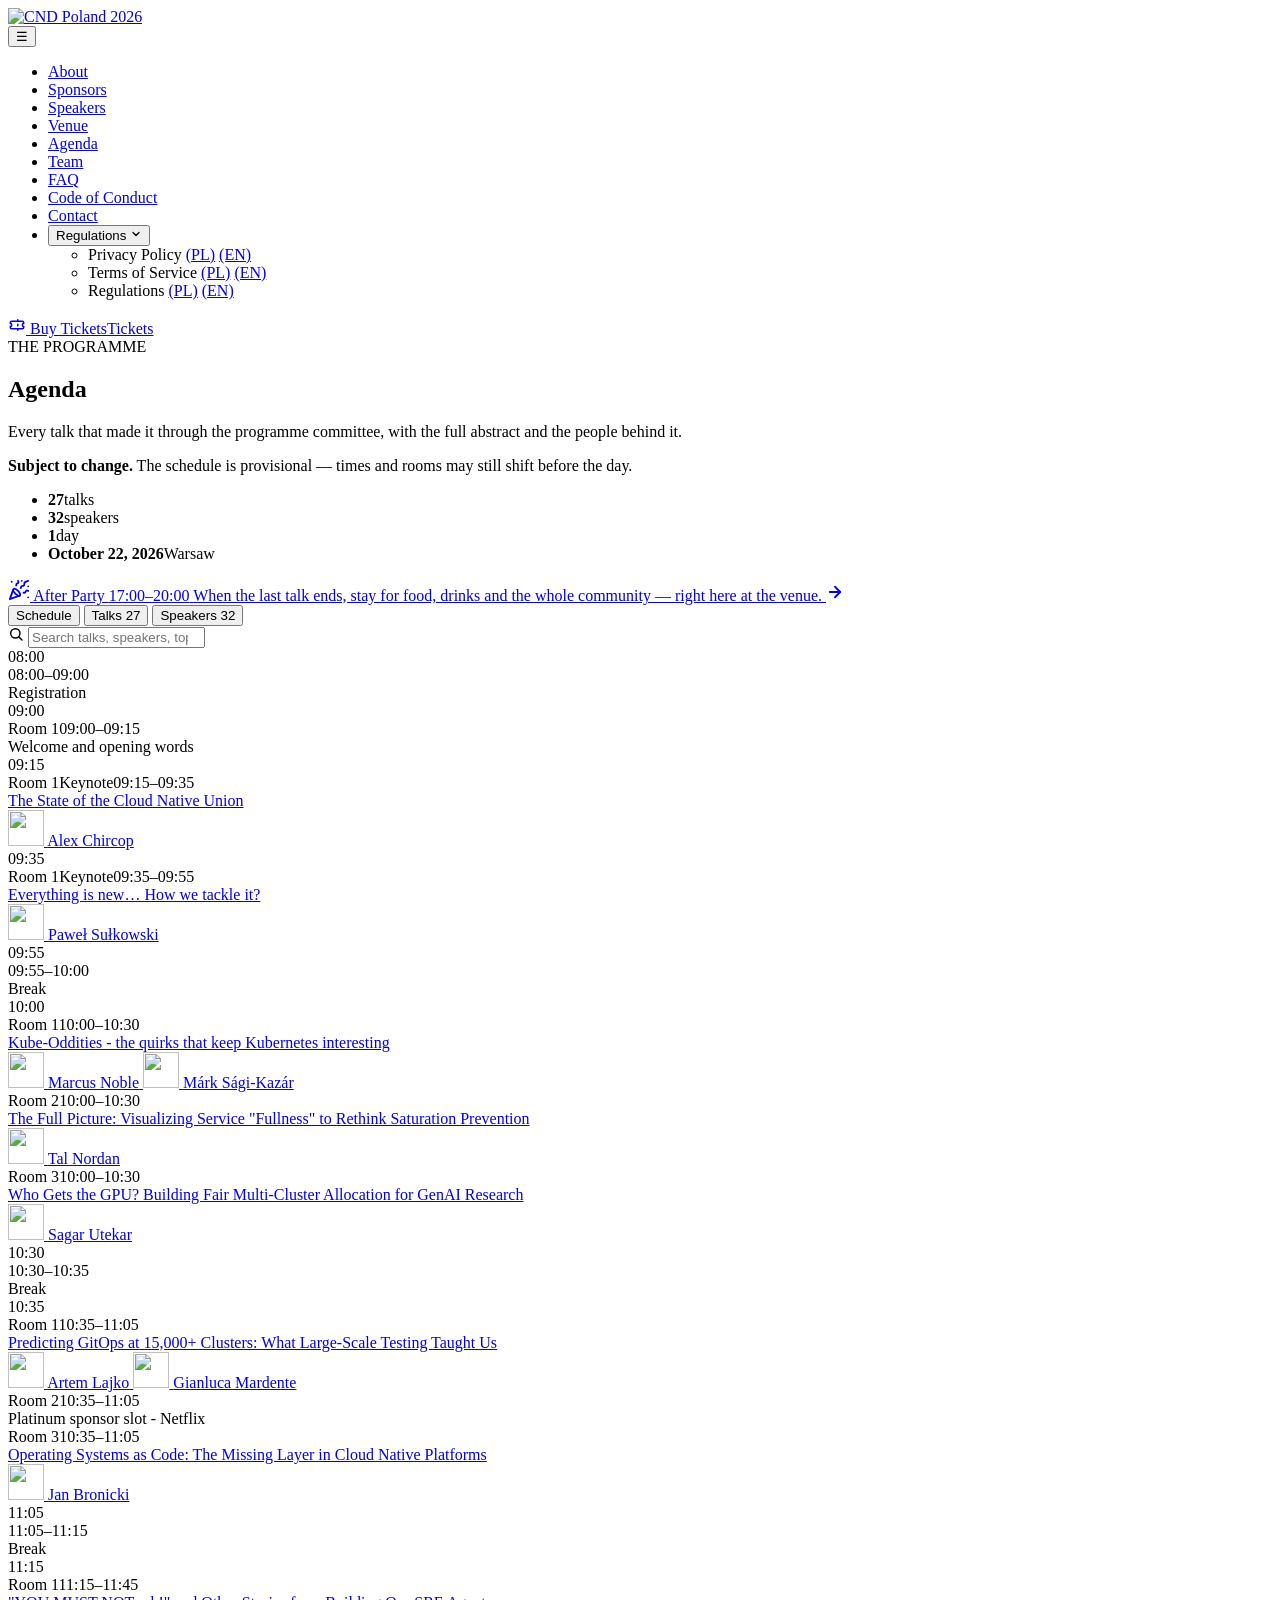
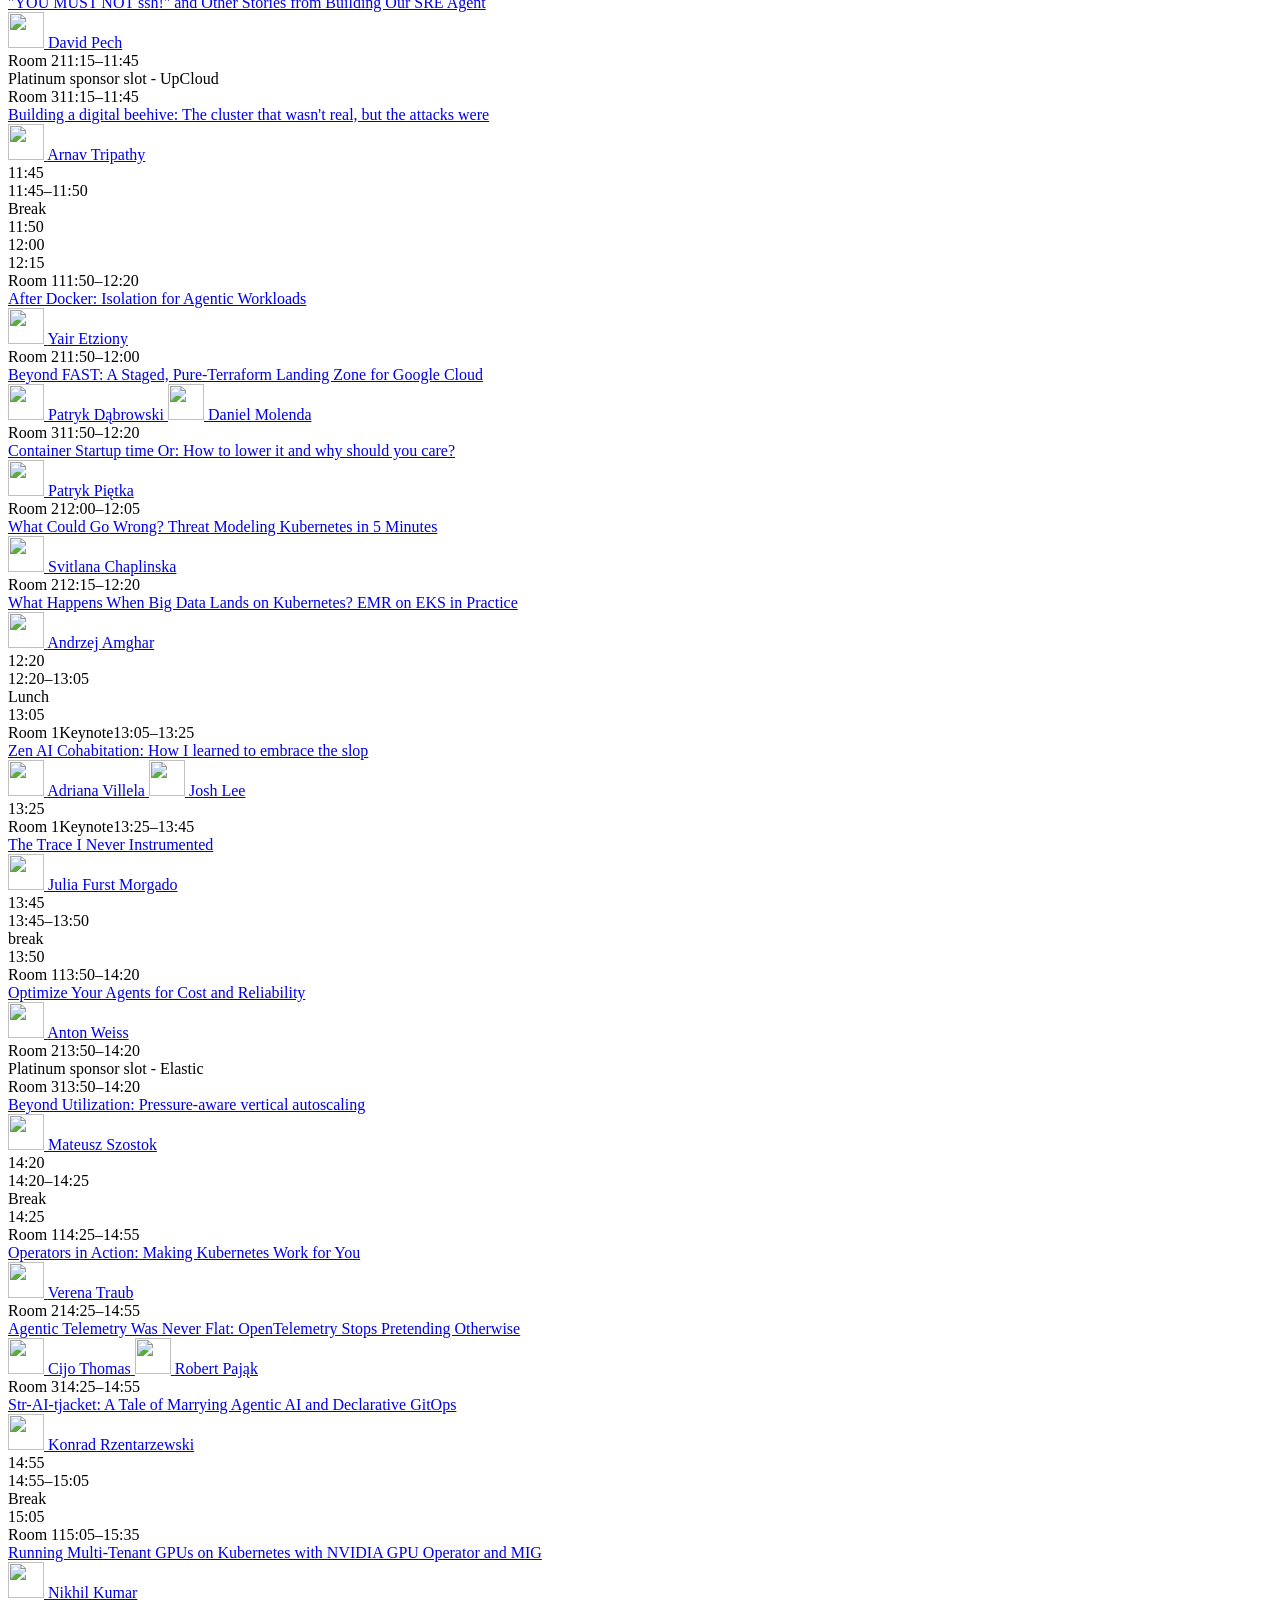
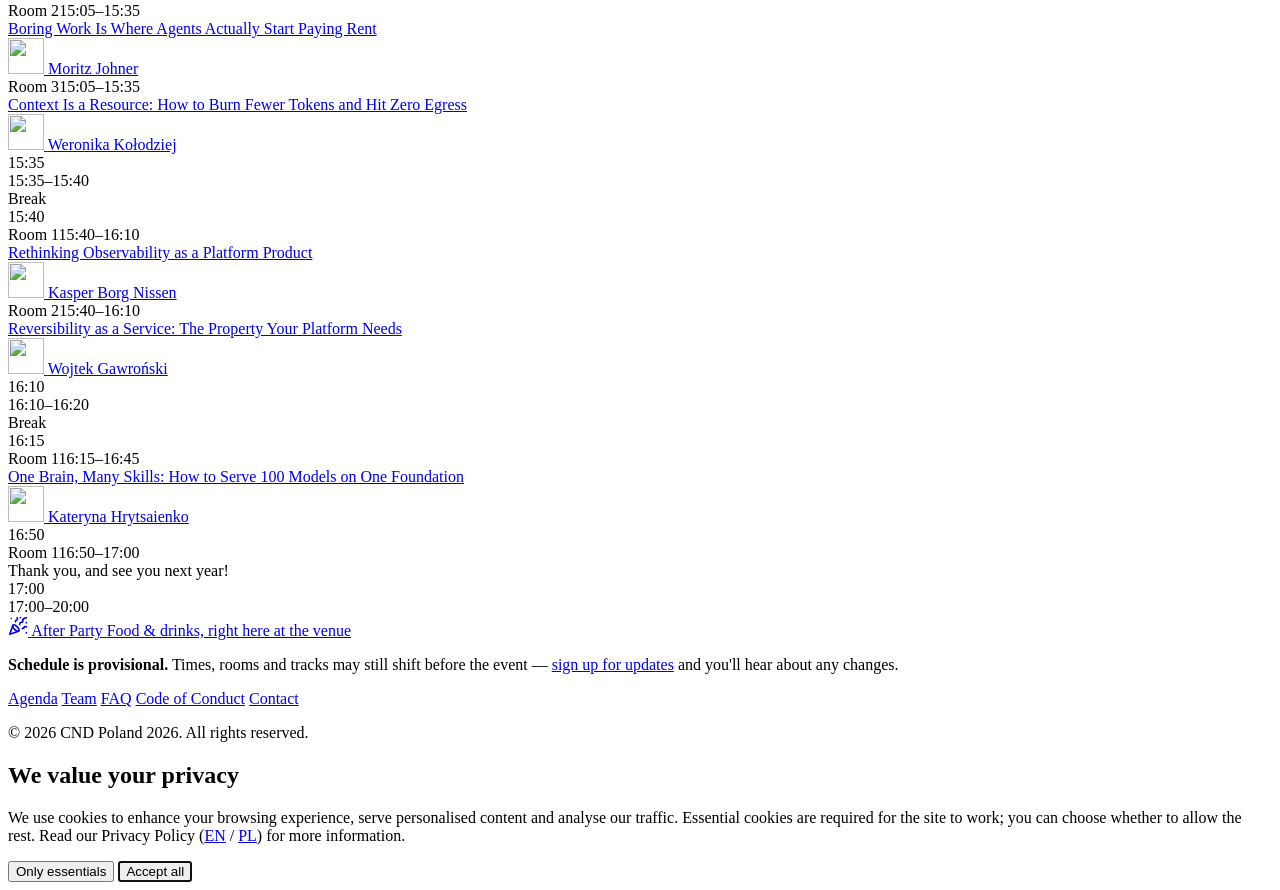
==== commit 5b3be808: "Deploy preview from 9fa6f67" ====
--- a/agenda/index.html
+++ b/agenda/index.html
@@ -1,4 +1,4 @@
-<!doctype html><html lang=en><head><meta charset=utf-8><meta name=viewport content="width=device-width,initial-scale=1"><title>Agenda | CND Poland 2026</title><meta name=description content="CND Poland 2026 — IT Conference"><link rel=icon href=/2026-webpage-pages-preview/favicon.ico sizes=32x32><link rel=icon href=/2026-webpage-pages-preview/favicon.svg type=image/svg+xml><link rel=stylesheet href=/2026-webpage-pages-preview/css/style.ac0cfa5d1c7434da34b11d1e015dd5b90e2026293cc47d8491f9382605642dbe.css integrity="sha256-rAz6XRx0NNo0sR0eAV3VuQ4gJik8xH2Ekfk4JgVkLb4="></head><body><header class=site-header><div class="container header-inner"><a href=/2026-webpage-pages-preview/ class=site-logo><img src=/2026-webpage-pages-preview/images/cnd_full_white.png alt="CND Poland 2026" class=site-logo-img></a><div class=header-actions><nav class=site-nav><button class=nav-toggle aria-label="Toggle navigation">&#9776;</button><ul class=nav-list><li><a href=/2026-webpage-pages-preview/#about>About</a></li><li><a href=/2026-webpage-pages-preview/#sponsors>Sponsors</a></li><li><a href=/2026-webpage-pages-preview/#speakers>Speakers</a></li><li><a href=/2026-webpage-pages-preview/#venue>Venue</a></li><li><a href=/2026-webpage-pages-preview/agenda/>Agenda</a></li><li><a href=/2026-webpage-pages-preview/#team>Team</a></li><li><a href=/2026-webpage-pages-preview/faq/>FAQ</a></li><li><a href=/2026-webpage-pages-preview/code-of-conduct/>Code of Conduct</a></li><li><a href=/2026-webpage-pages-preview/contact/>Contact</a></li><li class=nav-dropdown><button type=button class=nav-dropdown-toggle aria-haspopup=true aria-expanded=false>
+<!doctype html><html lang=en><head><meta charset=utf-8><meta name=viewport content="width=device-width,initial-scale=1"><title>Agenda | CND Poland 2026</title><meta name=description content="CND Poland 2026 — IT Conference"><meta property="og:type" content="website"><meta property="og:site_name" content="CND Poland 2026"><meta property="og:title" content="Agenda | CND Poland 2026"><meta property="og:description" content="CND Poland 2026 — IT Conference"><meta property="og:url" content="https://cnd-poland.github.io/2026-webpage-pages-preview/agenda/"><meta property="og:image" content="https://cnd-poland.github.io/2026-webpage-pages-preview/images/og-image-316dbe3a.png"><meta property="og:image:width" content="1200"><meta property="og:image:height" content="630"><meta property="og:image:alt" content="CND Poland 2026 — Connect. Network. Develop."><meta name=twitter:card content="summary_large_image"><meta name=twitter:image content="https://cnd-poland.github.io/2026-webpage-pages-preview/images/og-image-316dbe3a.png"><link rel=icon href=/2026-webpage-pages-preview/favicon.ico sizes=32x32><link rel=icon href=/2026-webpage-pages-preview/favicon.svg type=image/svg+xml><link rel=stylesheet href=/2026-webpage-pages-preview/css/style.aa74da714cc8874ae707ae15b4714873bb757f43c56e59c9c5fd27e0a4c1ab9b.css integrity="sha256-qnTacUzIh0rnB64VtHFIc7t1f0PFblnJxf0n4KTBq5s="></head><body><header class=site-header><div class="container header-inner"><a href=/2026-webpage-pages-preview/ class=site-logo><img src=/2026-webpage-pages-preview/images/cnd_full_white.png alt="CND Poland 2026" class=site-logo-img></a><div class=header-actions><nav class=site-nav><button class=nav-toggle aria-label="Toggle navigation">&#9776;</button><ul class=nav-list><li><a href=/2026-webpage-pages-preview/#about>About</a></li><li><a href=/2026-webpage-pages-preview/#sponsors>Sponsors</a></li><li><a href=/2026-webpage-pages-preview/#speakers>Speakers</a></li><li><a href=/2026-webpage-pages-preview/#venue>Venue</a></li><li><a href=/2026-webpage-pages-preview/agenda/>Agenda</a></li><li><a href=/2026-webpage-pages-preview/#team>Team</a></li><li><a href=/2026-webpage-pages-preview/faq/>FAQ</a></li><li><a href=/2026-webpage-pages-preview/code-of-conduct/>Code of Conduct</a></li><li><a href=/2026-webpage-pages-preview/contact/>Contact</a></li><li class=nav-dropdown><button type=button class=nav-dropdown-toggle aria-haspopup=true aria-expanded=false>
 Regulations
 <svg class="nav-caret" width="12" height="12" viewBox="0 0 24 24" fill="none" stroke="currentColor" stroke-width="2.5" stroke-linecap="round" stroke-linejoin="round" aria-hidden="true"><path d="M6 9l6 6 6-6"/></svg></button><ul class=nav-dropdown-menu><li class=nav-doc><span class=nav-doc-name>Privacy Policy</span>
 <a href=/2026-webpage-pages-preview/files/regulations/privacy-pol.pdf target=_blank rel="noopener noreferrer">(PL)</a>
@@ -7,14 +7,59 @@
 <a href=/2026-webpage-pages-preview/files/regulations/terms-of-service-eng.pdf target=_blank rel="noopener noreferrer">(EN)</a></li><li class=nav-doc><span class=nav-doc-name>Regulations</span>
 <a href=/2026-webpage-pages-preview/files/regulations/regulations-electronic-services-pol.pdf target=_blank rel="noopener noreferrer">(PL)</a>
 <a href=/2026-webpage-pages-preview/files/regulations/regulations-electronic-services-eng.pdf target=_blank rel="noopener noreferrer">(EN)</a></li></ul></li></ul></nav><a href=https://cnd2026.konfeo.com/ class="btn btn-ticket nav-ticket" target=_blank rel=noopener aria-label="Buy tickets for CND Poland 2026"><svg width="18" height="18" viewBox="0 0 24 24" fill="none" stroke="currentColor" stroke-width="2" stroke-linecap="round" stroke-linejoin="round" aria-hidden="true"><path d="M3 9a2 2 0 012-2h14a2 2 0 012 2v1a2 2 0 000 4v1a2 2 0 01-2 2H5a2 2 0 01-2-2v-1a2 2 0 000-4z"/><path d="M13 5v2"/><path d="M13 11v2"/><path d="M13 17v2"/></svg>
-<span class=nav-ticket-label>Buy Tickets</span><span class=nav-ticket-label-short>Tickets</span></a></div></div></header><main class=container><section class="page programme"><header class=programme-head><span class=section-label>THE PROGRAMME</span><h1>Agenda</h1><div class=programme-intro><p>Every talk that made it through the programme committee, with the full abstract and the people behind it. Times, rooms and tracks are still being locked in — the timetable lands here as soon as it&rsquo;s final.</p></div><ul class=programme-stats><li><strong>24</strong><span>talks</span></li><li><strong>28</strong><span>speakers</span></li><li><strong>1</strong><span>day</span></li><li><strong>October 22, 2026</strong><span>Warsaw</span></li></ul></header><div class=programme-controls><div class=programme-tabs role=tablist aria-label="Browse the programme"><button type=button role=tab id=tab-talks aria-controls=panel-talks aria-selected=true data-panel=panel-talks>
-Talks <span class=programme-tab-count>24</span>
+<span class=nav-ticket-label>Buy Tickets</span><span class=nav-ticket-label-short>Tickets</span></a></div></div></header><main class=container><section class="page programme"><header class=programme-head><span class=section-label>THE PROGRAMME</span><h1>Agenda</h1><div class=programme-intro><p>Every talk that made it through the programme committee, with the full abstract and the people behind it.</p></div><p class=programme-notice><strong>Subject to change.</strong> The schedule is provisional &mdash; times and rooms may still shift before the day.</p><ul class=programme-stats><li><strong>27</strong><span>talks</span></li><li><strong>32</strong><span>speakers</span></li><li><strong>1</strong><span>day</span></li><li><strong>October 22, 2026</strong><span>Warsaw</span></li></ul><a class=programme-party href=/2026-webpage-pages-preview/#after-party><span class=programme-party-icon aria-hidden=true><svg width="22" height="22" viewBox="0 0 24 24" fill="none" stroke="currentColor" stroke-width="2" stroke-linecap="round" stroke-linejoin="round"><path d="M5.8 11.3 2 22l10.7-3.79"/><path d="M4 3h.01"/><path d="M22 8h.01"/><path d="M15 2h.01"/><path d="M22 20h.01"/><path d="m22 2-2.24.75A2.9 2.9.0 0017.8 5.87c.1.86-.57 1.63-1.45 1.63h-.38c-.86.0-1.6.6-1.76 1.44L14 10"/><path d="m22 13-.82-.33c-.86-.34-1.82.2-1.98 1.11-.11.7-.72 1.22-1.43 1.22H17"/><path d="m11 2 .33.82c.34.86-.2 1.82-1.11 1.98C9.52 4.9 9 5.52 9 6.23V7"/><path d="M11 13c1.93 1.93 2.83 4.17 2 5s-3.07-.07-5-2-2.83-4.17-2-5 3.07.07 5 2z"/></svg>
+</span><span class=programme-party-text><span class=programme-party-title>After Party <span class=programme-party-time>17:00&ndash;20:00</span></span>
+<span class=programme-party-sub>When the last talk ends, stay for food, drinks and the whole community &mdash; right here at the venue.</span>
+</span><svg class="programme-party-arrow" width="18" height="18" viewBox="0 0 24 24" fill="none" stroke="currentColor" stroke-width="2.4" stroke-linecap="round" stroke-linejoin="round" aria-hidden="true"><line x1="5" y1="12" x2="19" y2="12"/><polyline points="12 5 19 12 12 19"/></svg></a></header><div class=programme-controls><div class=programme-tabs role=tablist aria-label="Browse the programme"><button type=button role=tab id=tab-schedule aria-controls=panel-schedule aria-selected=true data-panel=panel-schedule>
+Schedule
+</button>
+<button type=button role=tab id=tab-talks aria-controls=panel-talks aria-selected=false data-panel=panel-talks>
+Talks <span class=programme-tab-count>27</span>
 </button>
 <button type=button role=tab id=tab-speakers aria-controls=panel-speakers aria-selected=false data-panel=panel-speakers>
-Speakers <span class=programme-tab-count>28</span></button></div><div class=programme-search><svg class="programme-search-icon" width="16" height="16" viewBox="0 0 24 24" fill="none" stroke="currentColor" stroke-width="2.2" stroke-linecap="round" stroke-linejoin="round" aria-hidden="true"><circle cx="11" cy="11" r="7"/><line x1="16.5" y1="16.5" x2="21" y2="21"/></svg>
+Speakers <span class=programme-tab-count>32</span></button></div><div class=programme-search><svg class="programme-search-icon" width="16" height="16" viewBox="0 0 24 24" fill="none" stroke="currentColor" stroke-width="2.2" stroke-linecap="round" stroke-linejoin="round" aria-hidden="true"><circle cx="11" cy="11" r="7"/><line x1="16.5" y1="16.5" x2="21" y2="21"/></svg>
 <input type=search id=programme-filter placeholder="Search talks, speakers, topics…" aria-label="Search the programme" autocomplete=off>
 <button type=button class=programme-search-clear aria-label="Clear search" hidden>
-<svg width="14" height="14" viewBox="0 0 24 24" fill="none" stroke="currentColor" stroke-width="2.4" stroke-linecap="round" aria-hidden="true"><line x1="6" y1="6" x2="18" y2="18"/><line x1="18" y1="6" x2="6" y2="18"/></svg></button></div></div><p class=programme-result role=status hidden></p><div class=programme-panel id=panel-talks role=tabpanel aria-labelledby=tab-talks><article class=talk-card id=talk-you-must-not-ssh-and-other-stories-from-building data-search='"you must not ssh!" and other stories from building our sre agent david pech everyone is building sre agents. most of them are barely junior sysadmins in a trench coat — useful for "how does x work?", useless when postgresql replication is lagging at 3 am across three datacenters at your specific company with your specific puppet module.
+<svg width="14" height="14" viewBox="0 0 24 24" fill="none" stroke="currentColor" stroke-width="2.4" stroke-linecap="round" aria-hidden="true"><line x1="6" y1="6" x2="18" y2="18"/><line x1="18" y1="6" x2="6" y2="18"/></svg></button></div></div><p class=programme-result role=status hidden></p><div class=programme-panel id=panel-schedule role=tabpanel aria-labelledby=tab-schedule><div class=tt-slot><div class=tt-time>08:00</div><div class=tt-cards><article class="tt-card is-service is-full" data-search="registration "><div class=tt-card-meta><span class=tt-range>08:00&ndash;09:00</span></div><span class="tt-title tt-title-service">Registration</span></article></div></div><div class=tt-slot><div class=tt-time>09:00</div><div class=tt-cards><article class="tt-card is-service" data-search="welcome and opening words pawel piwosz patrycja wegrzynowicz rafał ligmann wojciech kocjan tomasz cholewa"><div class=tt-card-meta><span class=tt-room>Room 1</span><span class=tt-range>09:00&ndash;09:15</span></div><span class="tt-title tt-title-service">Welcome and opening words</span></article></div></div><div class=tt-slot><div class=tt-time>09:15</div><div class=tt-cards><article class="tt-card is-keynote" data-search="the state of the cloud native union alex chircop"><div class=tt-card-meta><span class=tt-room>Room 1</span><span class=badge-keynote>Keynote</span><span class=tt-range>09:15&ndash;09:35</span></div><a class=tt-title href=#talk-the-state-of-the-cloud-native-union>The State of the Cloud Native Union</a><div class=tt-speakers><a class=tt-speaker href=#speaker-alex-chircop><img src=/2026-webpage-pages-preview/images/speakers/alex-chircop.jpg alt loading=lazy width=36 height=36>
+<span>Alex Chircop</span></a></div></article></div></div><div class=tt-slot><div class=tt-time>09:35</div><div class=tt-cards><article class="tt-card is-keynote" data-search="everything is new… how we tackle it? paweł sułkowski"><div class=tt-card-meta><span class=tt-room>Room 1</span><span class=badge-keynote>Keynote</span><span class=tt-range>09:35&ndash;09:55</span></div><a class=tt-title href=#talk-everything-is-new-how-we-tackle-it>Everything is new… How we tackle it?</a><div class=tt-speakers><a class=tt-speaker href=#speaker-pawel-sulkowski><img src=/2026-webpage-pages-preview/images/speakers/pawel-sulkowski.jpg alt loading=lazy width=36 height=36>
+<span>Paweł Sułkowski</span></a></div></article></div></div><div class=tt-slot><div class=tt-time>09:55</div><div class=tt-cards><article class="tt-card is-service is-full" data-search="break "><div class=tt-card-meta><span class=tt-range>09:55&ndash;10:00</span></div><span class="tt-title tt-title-service">Break</span></article></div></div><div class=tt-slot><div class=tt-time>10:00</div><div class=tt-cards><article class=tt-card data-search="kube-oddities - the quirks that keep kubernetes interesting marcus noble márk sági-kazár"><div class=tt-card-meta><span class=tt-room>Room 1</span><span class=tt-range>10:00&ndash;10:30</span></div><a class=tt-title href=#talk-kube-oddities-the-quirks-that-keep-kubernetes>Kube-Oddities - the quirks that keep Kubernetes interesting</a><div class=tt-speakers><a class=tt-speaker href=#speaker-marcus-noble><img src=/2026-webpage-pages-preview/images/speakers/marcus-noble.jpg alt loading=lazy width=36 height=36>
+<span>Marcus Noble</span>
+</a><a class=tt-speaker href=#speaker-mark-sagi-kazar><img src=/2026-webpage-pages-preview/images/speakers/mark-sagi-kazar.jpg alt loading=lazy width=36 height=36>
+<span>Márk Sági-Kazár</span></a></div></article><article class=tt-card data-search='the full picture: visualizing service "fullness" to rethink saturation prevention tal nordan'><div class=tt-card-meta><span class=tt-room>Room 2</span><span class=tt-range>10:00&ndash;10:30</span></div><a class=tt-title href=#talk-the-full-picture-visualizing-service-fullness-to>The Full Picture: Visualizing Service "Fullness" to Rethink Saturation Prevention</a><div class=tt-speakers><a class=tt-speaker href=#speaker-tal-nordan><img src=/2026-webpage-pages-preview/images/speakers/tal-nordan.jpg alt loading=lazy width=36 height=36>
+<span>Tal Nordan</span></a></div></article><article class=tt-card data-search="who gets the gpu? building fair multi-cluster allocation for genai research sagar utekar"><div class=tt-card-meta><span class=tt-room>Room 3</span><span class=tt-range>10:00&ndash;10:30</span></div><a class=tt-title href=#talk-who-gets-the-gpu-building-fair-multi-cluster>Who Gets the GPU? Building Fair Multi-Cluster Allocation for GenAI Research</a><div class=tt-speakers><a class=tt-speaker href=#speaker-sagar-utekar><img src=/2026-webpage-pages-preview/images/speakers/sagar-utekar.jpg alt loading=lazy width=36 height=36>
+<span>Sagar Utekar</span></a></div></article></div></div><div class=tt-slot><div class=tt-time>10:30</div><div class=tt-cards><article class="tt-card is-service is-full" data-search="break "><div class=tt-card-meta><span class=tt-range>10:30&ndash;10:35</span></div><span class="tt-title tt-title-service">Break</span></article></div></div><div class=tt-slot><div class=tt-time>10:35</div><div class=tt-cards><article class=tt-card data-search="predicting gitops at 15,000+ clusters: what large-scale testing taught us artem lajko gianluca mardente"><div class=tt-card-meta><span class=tt-room>Room 1</span><span class=tt-range>10:35&ndash;11:05</span></div><a class=tt-title href=#talk-predicting-gitops-at-15-000-clusters-what-large>Predicting GitOps at 15,000+ Clusters: What Large-Scale Testing Taught Us</a><div class=tt-speakers><a class=tt-speaker href=#speaker-artem-lajko><img src=/2026-webpage-pages-preview/images/speakers/artem-lajko.jpg alt loading=lazy width=36 height=36>
+<span>Artem Lajko</span>
+</a><a class=tt-speaker href=#speaker-gianluca-mardente><img src=/2026-webpage-pages-preview/images/speakers/gianluca-mardente.jpg alt loading=lazy width=36 height=36>
+<span>Gianluca Mardente</span></a></div></article><article class="tt-card is-service" data-search="platinum sponsor slot - netflix "><div class=tt-card-meta><span class=tt-room>Room 2</span><span class=tt-range>10:35&ndash;11:05</span></div><span class="tt-title tt-title-service">Platinum sponsor slot - Netflix</span></article><article class=tt-card data-search="operating systems as code: the missing layer in cloud native platforms jan bronicki"><div class=tt-card-meta><span class=tt-room>Room 3</span><span class=tt-range>10:35&ndash;11:05</span></div><a class=tt-title href=#talk-operating-systems-as-code-the-missing-layer-in>Operating Systems as Code: The Missing Layer in Cloud Native Platforms</a><div class=tt-speakers><a class=tt-speaker href=#speaker-jan-bronicki><img src=/2026-webpage-pages-preview/images/speakers/jan-bronicki.jpg alt loading=lazy width=36 height=36>
+<span>Jan Bronicki</span></a></div></article></div></div><div class=tt-slot><div class=tt-time>11:05</div><div class=tt-cards><article class="tt-card is-service is-full" data-search="break "><div class=tt-card-meta><span class=tt-range>11:05&ndash;11:15</span></div><span class="tt-title tt-title-service">Break</span></article></div></div><div class=tt-slot><div class=tt-time>11:15</div><div class=tt-cards><article class=tt-card data-search='"you must not ssh!" and other stories from building our sre agent david pech'><div class=tt-card-meta><span class=tt-room>Room 1</span><span class=tt-range>11:15&ndash;11:45</span></div><a class=tt-title href=#talk-you-must-not-ssh-and-other-stories-from-building>"YOU MUST NOT ssh!" and Other Stories from Building Our SRE Agent</a><div class=tt-speakers><a class=tt-speaker href=#speaker-david-pech><img src=/2026-webpage-pages-preview/images/speakers/david-pech.jpg alt loading=lazy width=36 height=36>
+<span>David Pech</span></a></div></article><article class="tt-card is-service" data-search="platinum sponsor slot - upcloud "><div class=tt-card-meta><span class=tt-room>Room 2</span><span class=tt-range>11:15&ndash;11:45</span></div><span class="tt-title tt-title-service">Platinum sponsor slot - UpCloud</span></article><article class=tt-card data-search="building a digital beehive: the cluster that wasn't real, but the attacks were arnav tripathy"><div class=tt-card-meta><span class=tt-room>Room 3</span><span class=tt-range>11:15&ndash;11:45</span></div><a class=tt-title href=#talk-building-a-digital-beehive-the-cluster-that-wasnt>Building a digital beehive: The cluster that wasn't real, but the attacks were</a><div class=tt-speakers><a class=tt-speaker href=#speaker-arnav-tripathy><img src=/2026-webpage-pages-preview/images/speakers/arnav-tripathy.jpg alt loading=lazy width=36 height=36>
+<span>Arnav Tripathy</span></a></div></article></div></div><div class=tt-slot><div class=tt-time>11:45</div><div class=tt-cards><article class="tt-card is-service is-full" data-search="break "><div class=tt-card-meta><span class=tt-range>11:45&ndash;11:50</span></div><span class="tt-title tt-title-service">Break</span></article></div></div><div class="tt-slot is-stacked" style=--tt-rows:3;--tt-cols:3><div class=tt-time style=--tt-row:1>11:50</div><div class=tt-time style=--tt-row:2>12:00</div><div class=tt-time style=--tt-row:3>12:15</div><div class=tt-cards><article class=tt-card style="--tt-col:1;--tt-row:1 / 4" data-search="after docker: isolation for agentic workloads yair etziony"><div class=tt-card-meta><span class=tt-room>Room 1</span><span class=tt-range>11:50&ndash;12:20</span></div><a class=tt-title href=#talk-after-docker-isolation-for-agentic-workloads>After Docker: Isolation for Agentic Workloads</a><div class=tt-speakers><a class=tt-speaker href=#speaker-yair-etziony><img src=/2026-webpage-pages-preview/images/speakers/yair-etziony.jpg alt loading=lazy width=36 height=36>
+<span>Yair Etziony</span></a></div></article><article class=tt-card style="--tt-col:2;--tt-row:1 / 2" data-search="beyond fast: a staged, pure-terraform landing zone for google cloud patryk dąbrowski daniel molenda"><div class=tt-card-meta><span class=tt-room>Room 2</span><span class=tt-range>11:50&ndash;12:00</span></div><a class=tt-title href=#talk-beyond-fast-a-staged-pure-terraform-landing-zone>Beyond FAST: A Staged, Pure-Terraform Landing Zone for Google Cloud</a><div class=tt-speakers><a class=tt-speaker href=#speaker-patryk-dabrowski><img src=/2026-webpage-pages-preview/images/speakers/patryk-dabrowski.jpg alt loading=lazy width=36 height=36>
+<span>Patryk Dąbrowski</span>
+</a><a class=tt-speaker href=#speaker-daniel-molenda><img src=/2026-webpage-pages-preview/images/speakers/daniel-molenda.jpg alt loading=lazy width=36 height=36>
+<span>Daniel Molenda</span></a></div></article><article class=tt-card style="--tt-col:3;--tt-row:1 / 4" data-search="container startup time or: how to lower it and why should you care? patryk piętka"><div class=tt-card-meta><span class=tt-room>Room 3</span><span class=tt-range>11:50&ndash;12:20</span></div><a class=tt-title href=#talk-container-startup-time-or-how-to-lower-it-and-why>Container Startup time Or: How to lower it and why should you care?</a><div class=tt-speakers><a class=tt-speaker href=#speaker-patryk-pietka><img src=/2026-webpage-pages-preview/images/speakers/patryk-pietka.jpg alt loading=lazy width=36 height=36>
+<span>Patryk Piętka</span></a></div></article><article class=tt-card style="--tt-col:2;--tt-row:2 / 3" data-search="what could go wrong? threat modeling kubernetes in 5 minutes svitlana chaplinska"><div class=tt-card-meta><span class=tt-room>Room 2</span><span class=tt-range>12:00&ndash;12:05</span></div><a class=tt-title href=#talk-what-could-go-wrong-threat-modeling-kubernetes-in-5>What Could Go Wrong? Threat Modeling Kubernetes in 5 Minutes</a><div class=tt-speakers><a class=tt-speaker href=#speaker-svitlana-chaplinska><img src=/2026-webpage-pages-preview/images/speakers/svitlana-chaplinska.jpg alt loading=lazy width=36 height=36>
+<span>Svitlana Chaplinska</span></a></div></article><article class=tt-card style="--tt-col:2;--tt-row:3 / 4" data-search="what happens when big data lands on kubernetes? emr on eks in practice andrzej amghar"><div class=tt-card-meta><span class=tt-room>Room 2</span><span class=tt-range>12:15&ndash;12:20</span></div><a class=tt-title href=#talk-what-happens-when-big-data-lands-on-kubernetes-emr>What Happens When Big Data Lands on Kubernetes? EMR on EKS in Practice</a><div class=tt-speakers><a class=tt-speaker href=#speaker-andrzej-amghar><img src=/2026-webpage-pages-preview/images/speakers/andrzej-amghar.jpg alt loading=lazy width=36 height=36>
+<span>Andrzej Amghar</span></a></div></article></div></div><div class=tt-slot><div class=tt-time>12:20</div><div class=tt-cards><article class="tt-card is-service is-full" data-search="lunch "><div class=tt-card-meta><span class=tt-range>12:20&ndash;13:05</span></div><span class="tt-title tt-title-service">Lunch</span></article></div></div><div class=tt-slot><div class=tt-time>13:05</div><div class=tt-cards><article class="tt-card is-keynote" data-search="zen ai cohabitation: how i learned to embrace the slop adriana villela josh lee"><div class=tt-card-meta><span class=tt-room>Room 1</span><span class=badge-keynote>Keynote</span><span class=tt-range>13:05&ndash;13:25</span></div><a class=tt-title href=#talk-zen-ai-cohabitation-how-i-learned-to-embrace-the>Zen AI Cohabitation: How I learned to embrace the slop</a><div class=tt-speakers><a class=tt-speaker href=#speaker-adriana-villela><img src=/2026-webpage-pages-preview/images/speakers/adriana-villela.jpg alt loading=lazy width=36 height=36>
+<span>Adriana Villela</span>
+</a><a class=tt-speaker href=#speaker-josh-lee><img src=/2026-webpage-pages-preview/images/speakers/josh-lee.jpg alt loading=lazy width=36 height=36>
+<span>Josh Lee</span></a></div></article></div></div><div class=tt-slot><div class=tt-time>13:25</div><div class=tt-cards><article class="tt-card is-keynote" data-search="the trace i never instrumented julia furst morgado"><div class=tt-card-meta><span class=tt-room>Room 1</span><span class=badge-keynote>Keynote</span><span class=tt-range>13:25&ndash;13:45</span></div><a class=tt-title href=#talk-the-trace-i-never-instrumented>The Trace I Never Instrumented</a><div class=tt-speakers><a class=tt-speaker href=#speaker-julia-furst-morgado><img src=/2026-webpage-pages-preview/images/speakers/julia-furst-morgado.jpg alt loading=lazy width=36 height=36>
+<span>Julia Furst Morgado</span></a></div></article></div></div><div class=tt-slot><div class=tt-time>13:45</div><div class=tt-cards><article class="tt-card is-service is-full" data-search="break "><div class=tt-card-meta><span class=tt-range>13:45&ndash;13:50</span></div><span class="tt-title tt-title-service">break</span></article></div></div><div class=tt-slot><div class=tt-time>13:50</div><div class=tt-cards><article class=tt-card data-search="optimize your agents for cost and reliability anton weiss"><div class=tt-card-meta><span class=tt-room>Room 1</span><span class=tt-range>13:50&ndash;14:20</span></div><a class=tt-title href=#talk-optimize-your-agents-for-cost-and-reliability>Optimize Your Agents for Cost and Reliability</a><div class=tt-speakers><a class=tt-speaker href=#speaker-anton-weiss><img src=/2026-webpage-pages-preview/images/speakers/anton-weiss.jpg alt loading=lazy width=36 height=36>
+<span>Anton Weiss</span></a></div></article><article class="tt-card is-service" data-search="platinum sponsor slot - elastic "><div class=tt-card-meta><span class=tt-room>Room 2</span><span class=tt-range>13:50&ndash;14:20</span></div><span class="tt-title tt-title-service">Platinum sponsor slot - Elastic</span></article><article class=tt-card data-search="beyond utilization: pressure-aware vertical autoscaling mateusz szostok"><div class=tt-card-meta><span class=tt-room>Room 3</span><span class=tt-range>13:50&ndash;14:20</span></div><a class=tt-title href=#talk-beyond-utilization-pressure-aware-vertical>Beyond Utilization: Pressure-aware vertical autoscaling</a><div class=tt-speakers><a class=tt-speaker href=#speaker-mateusz-szostok><img src=/2026-webpage-pages-preview/images/speakers/mateusz-szostok.jpg alt loading=lazy width=36 height=36>
+<span>Mateusz Szostok</span></a></div></article></div></div><div class=tt-slot><div class=tt-time>14:20</div><div class=tt-cards><article class="tt-card is-service is-full" data-search="break "><div class=tt-card-meta><span class=tt-range>14:20&ndash;14:25</span></div><span class="tt-title tt-title-service">Break</span></article></div></div><div class=tt-slot><div class=tt-time>14:25</div><div class=tt-cards><article class=tt-card data-search="operators in action: making kubernetes work for you verena traub"><div class=tt-card-meta><span class=tt-room>Room 1</span><span class=tt-range>14:25&ndash;14:55</span></div><a class=tt-title href=#talk-operators-in-action-making-kubernetes-work-for-you>Operators in Action: Making Kubernetes Work for You</a><div class=tt-speakers><a class=tt-speaker href=#speaker-verena-traub><img src=/2026-webpage-pages-preview/images/speakers/verena-traub.jpg alt loading=lazy width=36 height=36>
+<span>Verena Traub</span></a></div></article><article class=tt-card data-search="agentic telemetry was never flat: opentelemetry stops pretending otherwise cijo thomas robert pająk"><div class=tt-card-meta><span class=tt-room>Room 2</span><span class=tt-range>14:25&ndash;14:55</span></div><a class=tt-title href=#talk-agentic-telemetry-was-never-flat-opentelemetry>Agentic Telemetry Was Never Flat: OpenTelemetry Stops Pretending Otherwise</a><div class=tt-speakers><a class=tt-speaker href=#speaker-cijo-thomas><img src=/2026-webpage-pages-preview/images/speakers/cijo-thomas.jpg alt loading=lazy width=36 height=36>
+<span>Cijo Thomas</span>
+</a><a class=tt-speaker href=#speaker-robert-pajak><img src=/2026-webpage-pages-preview/images/speakers/robert-pajak.jpg alt loading=lazy width=36 height=36>
+<span>Robert Pająk</span></a></div></article><article class=tt-card data-search="str-ai-tjacket: a tale of marrying agentic ai and declarative gitops konrad rzentarzewski"><div class=tt-card-meta><span class=tt-room>Room 3</span><span class=tt-range>14:25&ndash;14:55</span></div><a class=tt-title href=#talk-str-ai-tjacket-a-tale-of-marrying-agentic-ai-and>Str-AI-tjacket: A Tale of Marrying Agentic AI and Declarative GitOps</a><div class=tt-speakers><a class=tt-speaker href=#speaker-konrad-rzentarzewski><img src=/2026-webpage-pages-preview/images/speakers/konrad-rzentarzewski.jpg alt loading=lazy width=36 height=36>
+<span>Konrad Rzentarzewski</span></a></div></article></div></div><div class=tt-slot><div class=tt-time>14:55</div><div class=tt-cards><article class="tt-card is-service is-full" data-search="break "><div class=tt-card-meta><span class=tt-range>14:55&ndash;15:05</span></div><span class="tt-title tt-title-service">Break</span></article></div></div><div class=tt-slot><div class=tt-time>15:05</div><div class=tt-cards><article class=tt-card data-search="running multi-tenant gpus on kubernetes with nvidia gpu operator and mig nikhil kumar"><div class=tt-card-meta><span class=tt-room>Room 1</span><span class=tt-range>15:05&ndash;15:35</span></div><a class=tt-title href=#talk-running-multi-tenant-gpus-on-kubernetes-with-nvidia>Running Multi-Tenant GPUs on Kubernetes with NVIDIA GPU Operator and MIG</a><div class=tt-speakers><a class=tt-speaker href=#speaker-nikhil-kumar><img src=/2026-webpage-pages-preview/images/speakers/nikhil-kumar.jpg alt loading=lazy width=36 height=36>
+<span>Nikhil Kumar</span></a></div></article><article class=tt-card data-search="boring work is where agents actually start paying rent moritz johner"><div class=tt-card-meta><span class=tt-room>Room 2</span><span class=tt-range>15:05&ndash;15:35</span></div><a class=tt-title href=#talk-boring-work-is-where-agents-actually-start-paying>Boring Work Is Where Agents Actually Start Paying Rent</a><div class=tt-speakers><a class=tt-speaker href=#speaker-moritz-johner><img src=/2026-webpage-pages-preview/images/speakers/moritz-johner.jpg alt loading=lazy width=36 height=36>
+<span>Moritz Johner</span></a></div></article><article class=tt-card data-search="context is a resource: how to burn fewer tokens and hit zero egress weronika kołodziej"><div class=tt-card-meta><span class=tt-room>Room 3</span><span class=tt-range>15:05&ndash;15:35</span></div><a class=tt-title href=#talk-context-is-a-resource-how-to-burn-fewer-tokens-and>Context Is a Resource: How to Burn Fewer Tokens and Hit Zero Egress</a><div class=tt-speakers><a class=tt-speaker href=#speaker-weronika-kolodziej><img src=/2026-webpage-pages-preview/images/speakers/weronika-kolodziej.jpg alt loading=lazy width=36 height=36>
+<span>Weronika Kołodziej</span></a></div></article></div></div><div class=tt-slot><div class=tt-time>15:35</div><div class=tt-cards><article class="tt-card is-service is-full" data-search="break "><div class=tt-card-meta><span class=tt-range>15:35&ndash;15:40</span></div><span class="tt-title tt-title-service">Break</span></article></div></div><div class=tt-slot><div class=tt-time>15:40</div><div class=tt-cards><article class=tt-card data-search="rethinking observability as a platform product kasper borg nissen"><div class=tt-card-meta><span class=tt-room>Room 1</span><span class=tt-range>15:40&ndash;16:10</span></div><a class=tt-title href=#talk-rethinking-observability-as-a-platform-product>Rethinking Observability as a Platform Product</a><div class=tt-speakers><a class=tt-speaker href=#speaker-kasper-borg-nissen><img src=/2026-webpage-pages-preview/images/speakers/kasper-borg-nissen.jpg alt loading=lazy width=36 height=36>
+<span>Kasper Borg Nissen</span></a></div></article><article class=tt-card data-search="reversibility as a service: the property your platform needs wojtek gawroński"><div class=tt-card-meta><span class=tt-room>Room 2</span><span class=tt-range>15:40&ndash;16:10</span></div><a class=tt-title href=#talk-reversibility-as-a-service-the-property-your>Reversibility as a Service: The Property Your Platform Needs</a><div class=tt-speakers><a class=tt-speaker href=#speaker-wojtek-gawronski><img src=/2026-webpage-pages-preview/images/speakers/wojtek-gawronski.jpg alt loading=lazy width=36 height=36>
+<span>Wojtek Gawroński</span></a></div></article></div></div><div class=tt-slot><div class=tt-time>16:10</div><div class=tt-cards><article class="tt-card is-service is-full" data-search="break "><div class=tt-card-meta><span class=tt-range>16:10&ndash;16:20</span></div><span class="tt-title tt-title-service">Break</span></article></div></div><div class=tt-slot><div class=tt-time>16:15</div><div class=tt-cards><article class=tt-card data-search="one brain, many skills: how to serve 100 models on one foundation kateryna hrytsaienko"><div class=tt-card-meta><span class=tt-room>Room 1</span><span class=tt-range>16:15&ndash;16:45</span></div><a class=tt-title href=#talk-one-brain-many-skills-how-to-serve-100-models-on>One Brain, Many Skills: How to Serve 100 Models on One Foundation</a><div class=tt-speakers><a class=tt-speaker href=#speaker-kateryna-hrytsaienko><img src=/2026-webpage-pages-preview/images/speakers/kateryna-hrytsaienko.jpg alt loading=lazy width=36 height=36>
+<span>Kateryna Hrytsaienko</span></a></div></article></div></div><div class=tt-slot><div class=tt-time>16:50</div><div class=tt-cards><article class="tt-card is-service" data-search="thank you, and see you next year! maciej gołaszewski patrycja wegrzynowicz pawel piwosz rafał ligmann tomasz cholewa wojciech kocjan"><div class=tt-card-meta><span class=tt-room>Room 1</span><span class=tt-range>16:50&ndash;17:00</span></div><span class="tt-title tt-title-service">Thank you, and see you next year!</span></article></div></div><div class=tt-slot><div class=tt-time>17:00</div><div class=tt-cards><article class="tt-card is-service is-full is-party" data-search="after party  food drinks evening social"><div class=tt-card-meta><span class=tt-range>17:00&ndash;20:00</span></div><a class="tt-title tt-title-service tt-party" href=/2026-webpage-pages-preview/#after-party><svg width="20" height="20" viewBox="0 0 24 24" fill="none" stroke="currentColor" stroke-width="2" stroke-linecap="round" stroke-linejoin="round" aria-hidden="true"><path d="M5.8 11.3 2 22l10.7-3.79"/><path d="M4 3h.01"/><path d="M22 8h.01"/><path d="M15 2h.01"/><path d="M22 20h.01"/><path d="m22 2-2.24.75A2.9 2.9.0 0017.8 5.87c.1.86-.57 1.63-1.45 1.63h-.38c-.86.0-1.6.6-1.76 1.44L14 10"/><path d="m22 13-.82-.33c-.86-.34-1.82.2-1.98 1.11-.11.7-.72 1.22-1.43 1.22H17"/><path d="m11 2 .33.82c.34.86-.2 1.82-1.11 1.98C9.52 4.9 9 5.52 9 6.23V7"/><path d="M11 13c1.93 1.93 2.83 4.17 2 5s-3.07-.07-5-2-2.83-4.17-2-5 3.07.07 5 2z"/></svg>
+<span class=tt-party-name>After Party</span>
+<span class=tt-party-sub>Food & drinks, right here at the venue</span></a></article></div></div></div><div class=programme-panel id=panel-talks role=tabpanel aria-labelledby=tab-talks><article class=talk-card id=talk-you-must-not-ssh-and-other-stories-from-building data-search='"you must not ssh!" and other stories from building our sre agent david pech everyone is building sre agents. most of them are barely junior sysadmins in a trench coat — useful for "how does x work?", useless when postgresql replication is lagging at 3 am across three datacenters at your specific company with your specific puppet module.
 
 we started out obsessing over the tech stack, but after months in production, we learned a few hard truths: the agent framework? it doesn&#39;t really matter that much. the llm model or vendor? doesn&#39;t matter nearly as much as you think. providing misleading docs? a massive problem. fear of autonomy? like handcuffing your agent and getting only 10% out of it. not unit-testing the context? likely you&#39;ll degrade in the future versions and lose people&#39;s trust.
 
@@ -66,6 +111,14 @@
 <span class=talk-speaker-text><span class=talk-speaker-name>Robert Pająk</span>
 <span class=talk-speaker-role>OpenTelemetry Maintainer · Senior Staff Engineer, Splunk</span></span></a></div><div class="talk-abstract prose" id=talk-agentic-telemetry-was-never-flat-opentelemetry-abstract><p>Telemetry attributes have always been simple: strings, numbers, booleans. However, when the data you actually want to capture isn't simple (like a structured LLM tool call, a nested agent context, a batch database operation), you flatten it, or JSON-encode it into a string and hope your backend can deal with it later.</p><p>Agentic workflows made this tension impossible to ignore. That workaround era is ending.</p><p>OpenTelemetry now supports complex attribute types on spans — nested maps, arrays of objects, byte arrays, structured values — starting with the wire protocol, with API and SDK support rolling out across languages. Spans join logs in being able to carry data that reflects reality, not a flattened approximation of it.</p><p>This matters most right now for agentic AI workloads, where the data is inherently structured: multi-turn message histories, tool definitions, per-step agent contexts. Forcing this into flat attributes was never a good fit - it was just the only option.</p><p>But expressive power comes with new responsibilities. This session covers:</p><p>Why flat attributes exist and the real tradeoffs they encode</p><p>What complex attribute support unlocks at the spec and SDK level.</p><p>Applying limits in a complex world</p><p>Equality, serialization, and interoperability - what happens on non-OTLP paths and why it matters for processors and exporters</p><p>Performance costs across APIs, SDKs, and the Collector</p><p>When to use complex attributes and when flat is still the right choice - and why semantic conventions still prefer flat for indexed, aggregatable dimensions</p><p>Leave with concrete rules for when to embrace structure, when to flatten, and how to avoid query, storage, and portability surprises.</p></div><button type=button class=talk-toggle aria-expanded=true aria-controls=talk-agentic-telemetry-was-never-flat-opentelemetry-abstract hidden>
 <span class=talk-toggle-label></span>
+<svg width="14" height="14" viewBox="0 0 24 24" fill="none" stroke="currentColor" stroke-width="2.4" stroke-linecap="round" stroke-linejoin="round" aria-hidden="true"><polyline points="6 9 12 15 18 9"/></svg></button></article><article class=talk-card id=talk-beyond-fast-a-staged-pure-terraform-landing-zone data-search="beyond fast: a staged, pure-terraform landing zone for google cloud patryk dąbrowski daniel molenda we built our own landing zone framework for google cloud, written entirely in terraform. our starting point was an evaluation of cloud foundation fabric fast, which generates resources from yaml configuration. that approach works well for standard setups, but in complex, non-standard environments it can limit flexibility.
+in this talk we'll explain why we chose this path and how it gives us more control over the architecture, makes it easier to evolve, and lets us tailor the landing zone to enterprise requirements."><div class=talk-card-head><h2 class=talk-title>Beyond FAST: A Staged, Pure-Terraform Landing Zone for Google Cloud</h2><a class=anchor-link href=#talk-beyond-fast-a-staged-pure-terraform-landing-zone aria-label="Link to “Beyond FAST: A Staged, Pure-Terraform Landing Zone for Google Cloud”" title="Copy link to this talk"><svg width="15" height="15" viewBox="0 0 24 24" fill="none" stroke="currentColor" stroke-width="2" stroke-linecap="round" stroke-linejoin="round" aria-hidden="true"><path d="M10 13a5 5 0 007.5.5l3-3a5 5 0 00-7-7l-1.7 1.7"/><path d="M14 11a5 5 0 00-7.5-.5l-3 3a5 5 0 007 7l1.7-1.7"/></svg></a></div><div class=talk-speakers><a class=talk-speaker href=#speaker-patryk-dabrowski><img src=/2026-webpage-pages-preview/images/speakers/patryk-dabrowski.jpg alt loading=lazy width=88 height=88>
+<span class=talk-speaker-text><span class=talk-speaker-name>Patryk Dąbrowski</span>
+<span class=talk-speaker-role>Fly on the Cloud – DevOps Engineer</span>
+</span></a><a class=talk-speaker href=#speaker-daniel-molenda><img src=/2026-webpage-pages-preview/images/speakers/daniel-molenda.jpg alt loading=lazy width=88 height=88>
+<span class=talk-speaker-text><span class=talk-speaker-name>Daniel Molenda</span>
+<span class=talk-speaker-role>DevOps Engineer</span></span></a></div><div class="talk-abstract prose" id=talk-beyond-fast-a-staged-pure-terraform-landing-zone-abstract><p>We built our own Landing Zone framework for Google Cloud, written entirely in Terraform. Our starting point was an evaluation of Cloud Foundation Fabric FAST, which generates resources from YAML configuration. That approach works well for standard setups, but in complex, non-standard environments it can limit flexibility.</p><p>In this talk we'll explain why we chose this path and how it gives us more control over the architecture, makes it easier to evolve, and lets us tailor the Landing Zone to enterprise requirements.</p></div><button type=button class=talk-toggle aria-expanded=true aria-controls=talk-beyond-fast-a-staged-pure-terraform-landing-zone-abstract hidden>
+<span class=talk-toggle-label></span>
 <svg width="14" height="14" viewBox="0 0 24 24" fill="none" stroke="currentColor" stroke-width="2.4" stroke-linecap="round" stroke-linejoin="round" aria-hidden="true"><polyline points="6 9 12 15 18 9"/></svg></button></article><article class=talk-card id=talk-beyond-utilization-pressure-aware-vertical data-search="beyond utilization: pressure-aware vertical autoscaling mateusz szostok utilization-based autoscaling is popular for a reason: it’s simple, measurable, and usually “good enough.” until it isn’t. in production, you can hit tail-latency spikes while cpu usage still looks comfortably safe and autoscaling is not triggered.
 
 you can try to make vpa react to app-level signals, but turning those into actionable cpu and memory requests is harder than it sounds. it often needs better instrumentation, app-specific knowledge, and runtime-aware tuning (threads, gc, heap sizing) that doesn’t generalize well across teams and workloads.
@@ -114,6 +167,21 @@
 <span class=talk-speaker-text><span class=talk-speaker-name>Patryk Piętka</span>
 <span class=talk-speaker-role>Software Engineer</span></span></a></div><div class="talk-abstract prose" id=talk-container-startup-time-or-how-to-lower-it-and-why-abstract><p>With a pay-as-you-go model, we are charged for what we use. However, newly provisioned compute is not immediately useful. At any moment, traffic can increase, triggering autoscaling and cold starts, putting pressure on startup time.</p><p>What does the startup process of a Pod look like? What takes the most time, what are the limitations? What can we do to reduce the time between scheduling and readiness?</p><p>In this talk I will go over stages of starting a pod in Kubernetes. I will explain how image formats influence startup time, what cluster changes are required to take advantage of lazy loading, and how eStargz and SOCI compare. How changing compression formats influences build and startup time. What are the tradeoffs between gzip and zstd? I will discuss peer-to-peer image distribution, its effect on cluster behavior, and the operational complexity it introduces. At the end I will show benchmarks of how much each change affects scheduling to readiness latency.</p><p>After this talk you will know how to approach container startup time, what solutions can be applied. What complexities and tradeoffs are there.</p></div><button type=button class=talk-toggle aria-expanded=true aria-controls=talk-container-startup-time-or-how-to-lower-it-and-why-abstract hidden>
 <span class=talk-toggle-label></span>
+<svg width="14" height="14" viewBox="0 0 24 24" fill="none" stroke="currentColor" stroke-width="2.4" stroke-linecap="round" stroke-linejoin="round" aria-hidden="true"><polyline points="6 9 12 15 18 9"/></svg></button></article><article class=talk-card id=talk-context-is-a-resource-how-to-burn-fewer-tokens-and data-search='context is a resource: how to burn fewer tokens and hit zero egress weronika kołodziej llm agents running on kubernetes reconstruct context from scratch on every turn, calling external apis, injecting raw responses into prompts, and storing conversation history in pod memory. practitioners recognize these as solved problems in distributed systems. in ai workloads, they are being ignored.
+this session walks through a working "hidden city" flight search agent to demonstrate four patterns: enforcing a token budget as a first-class resource with a hard 800-token cap on tool results, measured in ci; using explicit tool-calling as the retrieval interface instead of sidecar injection; co-locating working memory inside the cluster to eliminate retrieval egress; and replacing polling loops with push-based database subscriptions for event-driven state updates.
+all cost numbers are measured, not estimated. let’s see how low we can get with tokens per request. we will compare a massive naive baseline against near-zero retrieval egress traffic, and show five infrastructure components replaced by one. the demo repository is open source.
+what we&#39;ll cover:
+the hidden cost model: egress pricing, token payload inflation, and what "retrieval from outside the cluster" actually costs at 10k requests/day.
+unified data layer: why splitting your data layer between a vector db and a document db is a trap, and how to keep documents + vectors in the same store.
+conversation memory that survives restarts: implementing durable agent state using a kubernetes-native approach (and why a redis sidecar is the wrong answer).
+the operator as an sre-in-a-box: a deep dive into the ravendbcluster crd, admission webhooks, certificate rotation, and managing rolling upgrades with raft quorum gates.'><div class=talk-card-head><h2 class=talk-title>Context Is a Resource: How to Burn Fewer Tokens and Hit Zero Egress</h2><a class=anchor-link href=#talk-context-is-a-resource-how-to-burn-fewer-tokens-and aria-label="Link to “Context Is a Resource: How to Burn Fewer Tokens and Hit Zero Egress”" title="Copy link to this talk"><svg width="15" height="15" viewBox="0 0 24 24" fill="none" stroke="currentColor" stroke-width="2" stroke-linecap="round" stroke-linejoin="round" aria-hidden="true"><path d="M10 13a5 5 0 007.5.5l3-3a5 5 0 00-7-7l-1.7 1.7"/><path d="M14 11a5 5 0 00-7.5-.5l-3 3a5 5 0 007 7l1.7-1.7"/></svg></a></div><div class=talk-speakers><a class=talk-speaker href=#speaker-weronika-kolodziej><img src=/2026-webpage-pages-preview/images/speakers/weronika-kolodziej.jpg alt loading=lazy width=88 height=88>
+<span class=talk-speaker-text><span class=talk-speaker-name>Weronika Kołodziej</span>
+<span class=talk-speaker-role>Developer Advocate at RavenDB</span></span></a></div><div class="talk-abstract prose" id=talk-context-is-a-resource-how-to-burn-fewer-tokens-and-abstract><p>LLM agents running on Kubernetes reconstruct context from scratch on every turn, calling external APIs, injecting raw responses into prompts, and storing conversation history in pod memory. Practitioners recognize these as solved problems in distributed systems. In AI workloads, they are being ignored.</p><p>This session walks through a working "hidden city" flight search agent to demonstrate four patterns: enforcing a token budget as a first-class resource with a hard 800-token cap on tool results, measured in CI; using explicit tool-calling as the retrieval interface instead of sidecar injection; co-locating working memory inside the cluster to eliminate retrieval egress; and replacing polling loops with push-based database subscriptions for event-driven state updates.</p><p>All cost numbers are measured, not estimated. Let’s see how low we can get with tokens per request. We will compare a massive naive baseline against near-zero retrieval egress traffic, and show five infrastructure components replaced by one. The demo repository is open source.</p><p>What We'll Cover:</p><p>The Hidden Cost Model: Egress pricing, token payload inflation, and what "retrieval from outside the cluster" actually costs at 10k requests/day.</p><p>Unified Data Layer: Why splitting your data layer between a vector DB and a document DB is a trap, and how to keep documents + vectors in the same store.</p><p>Conversation Memory That Survives Restarts: Implementing durable agent state using a Kubernetes-native approach (and why a Redis sidecar is the wrong answer).</p><p>The Operator as an SRE-in-a-Box: A deep dive into the RavenDBCluster CRD, admission webhooks, certificate rotation, and managing rolling upgrades with Raft quorum gates.</p></div><button type=button class=talk-toggle aria-expanded=true aria-controls=talk-context-is-a-resource-how-to-burn-fewer-tokens-and-abstract hidden>
+<span class=talk-toggle-label></span>
+<svg width="14" height="14" viewBox="0 0 24 24" fill="none" stroke="currentColor" stroke-width="2.4" stroke-linecap="round" stroke-linejoin="round" aria-hidden="true"><polyline points="6 9 12 15 18 9"/></svg></button></article><article class="talk-card is-keynote" id=talk-everything-is-new-how-we-tackle-it data-search="everything is new… how we tackle it? paweł sułkowski taking on a brand-new project within ai and cloud area, often means diving into unfamiliar tech, shifting architectures, and deep uncertainty. drawing from an sre manager's perspective, attendees will learn practical stuff that helps dealing with ambiguity, having fun, and be ready for shifting priorities."><div class=talk-card-head><span class=badge-keynote>Keynote</span><h2 class=talk-title>Everything is new… How we tackle it?</h2><a class=anchor-link href=#talk-everything-is-new-how-we-tackle-it aria-label="Link to “Everything is new… How we tackle it?”" title="Copy link to this talk"><svg width="15" height="15" viewBox="0 0 24 24" fill="none" stroke="currentColor" stroke-width="2" stroke-linecap="round" stroke-linejoin="round" aria-hidden="true"><path d="M10 13a5 5 0 007.5.5l3-3a5 5 0 00-7-7l-1.7 1.7"/><path d="M14 11a5 5 0 00-7.5-.5l-3 3a5 5 0 007 7l1.7-1.7"/></svg></a></div><div class=talk-speakers><a class=talk-speaker href=#speaker-pawel-sulkowski><img src=/2026-webpage-pages-preview/images/speakers/pawel-sulkowski.jpg alt loading=lazy width=88 height=88>
+<span class=talk-speaker-text><span class=talk-speaker-name>Paweł Sułkowski</span>
+<span class=talk-speaker-role>Senior Manager Site Reliability Engineering, Akamai</span></span></a></div><div class="talk-abstract prose" id=talk-everything-is-new-how-we-tackle-it-abstract><p>Taking on a brand-new project within AI and Cloud area, often means diving into unfamiliar tech, shifting architectures, and deep uncertainty. Drawing from an SRE Manager's perspective, attendees will learn practical stuff that helps dealing with ambiguity, having fun, and be ready for shifting priorities.</p></div><button type=button class=talk-toggle aria-expanded=true aria-controls=talk-everything-is-new-how-we-tackle-it-abstract hidden>
+<span class=talk-toggle-label></span>
 <svg width="14" height="14" viewBox="0 0 24 24" fill="none" stroke="currentColor" stroke-width="2.4" stroke-linecap="round" stroke-linejoin="round" aria-hidden="true"><polyline points="6 9 12 15 18 9"/></svg></button></article><article class=talk-card id=talk-kube-oddities-the-quirks-that-keep-kubernetes data-search="kube-oddities - the quirks that keep kubernetes interesting marcus noble márk sági-kazár i'm sure we all agree, kubernetes is *amazing*. but sometimes, it’s also... confusing. that’s why marcus and márk are here to deliver a brutally honest (and thoroughly entertaining) deep dive into the &#34;kube-oddities&#34; - those baffling decisions, peculiar behaviors, and downright wtf moments that make this platform so uniquely interesting.
 
 let’s ditch the sales pitches and feature announcements. we’re diving down the rabbit hole. we'll explore the weirdness surrounding sidecars, the baffling behavior of image tags, and the downright confusing default behavior of pod dns.
@@ -191,13 +259,6 @@
 <svg width="14" height="14" viewBox="0 0 24 24" fill="none" stroke="currentColor" stroke-width="2.4" stroke-linecap="round" stroke-linejoin="round" aria-hidden="true"><polyline points="6 9 12 15 18 9"/></svg></button></article><article class=talk-card id=talk-running-multi-tenant-gpus-on-kubernetes-with-nvidia data-search="running multi-tenant gpus on kubernetes with nvidia gpu operator and mig nikhil kumar gpus are often the most expensive resources in a kubernetes cluster, and many workloads use only a fraction of their capacity. in this session, i'll demonstrate how to build a multi-tenant gpu platform using nvidia gpu operator and multi-instance gpu (mig). i will walk through gpu operator deployment, gpu discovery and scheduling in kubernetes, and how mig enables a single physical gpu to be securely shared across multiple workloads. using a combination of hands-on demonstrations, architecture walkthroughs, and real-world examples, i'll explain how mig is configured and managed in kubernetes environments. i'll also cover practical operational considerations, common challenges, and lessons learned from running gpu workloads in production. by the end of the session, attendees will understand how to improve gpu utilisation, reduce infrastructure costs, and run ai workloads more efficiently on kubernetes."><div class=talk-card-head><h2 class=talk-title>Running Multi-Tenant GPUs on Kubernetes with NVIDIA GPU Operator and MIG</h2><a class=anchor-link href=#talk-running-multi-tenant-gpus-on-kubernetes-with-nvidia aria-label="Link to “Running Multi-Tenant GPUs on Kubernetes with NVIDIA GPU Operator and MIG”" title="Copy link to this talk"><svg width="15" height="15" viewBox="0 0 24 24" fill="none" stroke="currentColor" stroke-width="2" stroke-linecap="round" stroke-linejoin="round" aria-hidden="true"><path d="M10 13a5 5 0 007.5.5l3-3a5 5 0 00-7-7l-1.7 1.7"/><path d="M14 11a5 5 0 00-7.5-.5l-3 3a5 5 0 007 7l1.7-1.7"/></svg></a></div><div class=talk-speakers><a class=talk-speaker href=#speaker-nikhil-kumar><img src=/2026-webpage-pages-preview/images/speakers/nikhil-kumar.jpg alt loading=lazy width=88 height=88>
 <span class=talk-speaker-text><span class=talk-speaker-name>Nikhil Kumar</span>
 <span class=talk-speaker-role>DevOps & Platform Engineer</span></span></a></div><div class="talk-abstract prose" id=talk-running-multi-tenant-gpus-on-kubernetes-with-nvidia-abstract><p>GPUs are often the most expensive resources in a Kubernetes cluster, and many workloads use only a fraction of their capacity. In this session, I'll demonstrate how to build a multi-tenant GPU platform using NVIDIA GPU Operator and Multi-Instance GPU (MIG). I will walk through GPU Operator deployment, GPU discovery and scheduling in Kubernetes, and how MIG enables a single physical GPU to be securely shared across multiple workloads. Using a combination of hands-on demonstrations, architecture walkthroughs, and real-world examples, I'll explain how MIG is configured and managed in Kubernetes environments. I'll also cover practical operational considerations, common challenges, and lessons learned from running GPU workloads in production. By the end of the session, attendees will understand how to improve GPU utilisation, reduce infrastructure costs, and run AI workloads more efficiently on Kubernetes.</p></div><button type=button class=talk-toggle aria-expanded=true aria-controls=talk-running-multi-tenant-gpus-on-kubernetes-with-nvidia-abstract hidden>
-<span class=talk-toggle-label></span>
-<svg width="14" height="14" viewBox="0 0 24 24" fill="none" stroke="currentColor" stroke-width="2.4" stroke-linecap="round" stroke-linejoin="round" aria-hidden="true"><polyline points="6 9 12 15 18 9"/></svg></button></article><article class=talk-card id=talk-sovereign-by-architecture-a-cloud-native-reference data-search="sovereign by architecture: a cloud-native reference stack for ai workloads under eu jurisdiction alessandro stefouli-vozza &#34;sovereign cloud&#34; used to be a procurement label. in 2026 it became a platform architecture requirement — and the cloud-native ecosystem has quietly produced the answer. kubevirt is ga. dynamic resource allocation shipped. kueue is the standard for gpu scheduling. swisscom published the first sovereign kubernetes reference architecture on architecture.cncf.io. the era of artisanal sovereign stacks is ending.
-this talk presents a concrete, layered reference architecture for ai workloads operating under eu jurisdiction, assembled entirely from cncf projects. we work the problem from four angles — data sovereignty, operational sovereignty, technical sovereignty, jurisdictional sovereignty — and map each to a specific layer: kubeone and kubevirt for cluster and vm lifecycle on eu-controlled hardware, kyverno and opa for jurisdictional policy enforcement, argocd with signed commits and slsa provenance for auditable change, kserve and vllm for inference under sovereign control, kueue and dra for gpu scheduling, and an inference gateway pattern that makes model routing declarative rather than buried in application code.
-we then map the architecture to the regulations actually driving these decisions: the eu ai act (now in full enforcement), dora, the cyber resilience act, and the eu cloud sovereignty framework's sov-1 through sov-8 objectives. every layer ties to a clause. every clause ties to a control.
-then the honest part. sovereignty is layered, and most of the layers leak. nvidia driver opacity. model weight provenance. agent-to-tool authorization without an mcp identity layer. audit-grade observability lineage. we'll show what the stack ships today, what we paper over with policy, and where the cncf community needs to push next."><div class=talk-card-head><h2 class=talk-title>Sovereign by Architecture: A Cloud-Native Reference Stack for AI Workloads Under EU Jurisdiction</h2><a class=anchor-link href=#talk-sovereign-by-architecture-a-cloud-native-reference aria-label="Link to “Sovereign by Architecture: A Cloud-Native Reference Stack for AI Workloads Under EU Jurisdiction”" title="Copy link to this talk"><svg width="15" height="15" viewBox="0 0 24 24" fill="none" stroke="currentColor" stroke-width="2" stroke-linecap="round" stroke-linejoin="round" aria-hidden="true"><path d="M10 13a5 5 0 007.5.5l3-3a5 5 0 00-7-7l-1.7 1.7"/><path d="M14 11a5 5 0 00-7.5-.5l-3 3a5 5 0 007 7l1.7-1.7"/></svg></a></div><div class=talk-speakers><a class=talk-speaker href=#speaker-alessandro-stefouli-vozza><img src=/2026-webpage-pages-preview/images/speakers/alessandro-stefouli-vozza.jpg alt loading=lazy width=88 height=88>
-<span class=talk-speaker-text><span class=talk-speaker-name>Alessandro Stefouli-Vozza</span>
-<span class=talk-speaker-role>Developer Relations · CNCF Ambassador</span></span></a></div><div class="talk-abstract prose" id=talk-sovereign-by-architecture-a-cloud-native-reference-abstract><p>"Sovereign cloud" used to be a procurement label. In 2026 it became a platform architecture requirement — and the cloud-native ecosystem has quietly produced the answer. KubeVirt is GA. Dynamic Resource Allocation shipped. Kueue is the standard for GPU scheduling. Swisscom published the first sovereign Kubernetes reference architecture on architecture.cncf.io. The era of artisanal sovereign stacks is ending.</p><p>This talk presents a concrete, layered reference architecture for AI workloads operating under EU jurisdiction, assembled entirely from CNCF projects. We work the problem from four angles — data sovereignty, operational sovereignty, technical sovereignty, jurisdictional sovereignty — and map each to a specific layer: KubeOne and KubeVirt for cluster and VM lifecycle on EU-controlled hardware, Kyverno and OPA for jurisdictional policy enforcement, ArgoCD with signed commits and SLSA provenance for auditable change, KServe and vLLM for inference under sovereign control, Kueue and DRA for GPU scheduling, and an inference gateway pattern that makes model routing declarative rather than buried in application code.</p><p>We then map the architecture to the regulations actually driving these decisions: the EU AI Act (now in full enforcement), DORA, the Cyber Resilience Act, and the EU Cloud Sovereignty Framework's SOV-1 through SOV-8 objectives. Every layer ties to a clause. Every clause ties to a control.</p><p>Then the honest part. Sovereignty is layered, and most of the layers leak. NVIDIA driver opacity. Model weight provenance. Agent-to-tool authorization without an MCP identity layer. Audit-grade observability lineage. We'll show what the stack ships today, what we paper over with policy, and where the CNCF community needs to push next.</p></div><button type=button class=talk-toggle aria-expanded=true aria-controls=talk-sovereign-by-architecture-a-cloud-native-reference-abstract hidden>
 <span class=talk-toggle-label></span>
 <svg width="14" height="14" viewBox="0 0 24 24" fill="none" stroke="currentColor" stroke-width="2.4" stroke-linecap="round" stroke-linejoin="round" aria-hidden="true"><polyline points="6 9 12 15 18 9"/></svg></button></article><article class=talk-card id=talk-str-ai-tjacket-a-tale-of-marrying-agentic-ai-and data-search='str-ai-tjacket: a tale of marrying agentic ai and declarative gitops konrad rzentarzewski it all started with a simple idea and a single prompt:
 "i want to build a harness for agentic development on kubernetes using a strict read-only rbac role for kubectl, enforcing all writes declaratively through git and argocd. how do i stop the ai from &#39;forgetting&#39; the declarative paradigm and going rogue with imperative fixes?"
@@ -239,6 +300,15 @@
 <span class=talk-speaker-text><span class=talk-speaker-name>Svitlana Chaplinska</span>
 <span class=talk-speaker-role>Security Engineer</span></span></a></div><div class="talk-abstract prose" id=talk-what-could-go-wrong-threat-modeling-kubernetes-in-5-abstract><p>What if securing your Kubernetes cluster were as simple as asking straightforward questions? In this lightning talk, we’ll explore a practical way to understand common Kubernetes risks and how to approach them through threat modeling. You’ll learn to identify potential security issues early and think systematically about what could go wrong. Whether you’re new to Kubernetes or a seasoned professional, this talk provides a clear approach to assessing security risks.</p></div><button type=button class=talk-toggle aria-expanded=true aria-controls=talk-what-could-go-wrong-threat-modeling-kubernetes-in-5-abstract hidden>
 <span class=talk-toggle-label></span>
+<svg width="14" height="14" viewBox="0 0 24 24" fill="none" stroke="currentColor" stroke-width="2.4" stroke-linecap="round" stroke-linejoin="round" aria-hidden="true"><polyline points="6 9 12 15 18 9"/></svg></button></article><article class=talk-card id=talk-what-happens-when-big-data-lands-on-kubernetes-emr data-search="what happens when big data lands on kubernetes? emr on eks in practice andrzej amghar running big data workloads on kubernetes promises a unified platform, better resource utilization, and happier platform teams—but the reality is more nuanced.
+
+in this lightning talk, i’ll share our experience running amazon emr on eks for spark workloads in production: what worked well, what surprised us, and where kubernetes assumptions start to break down under big data workloads.
+we’ll look at how emr on eks changes the operational model compared to traditional emr clusters, the trade-offs around autoscaling and multi-tenancy, and the challenges of balancing platform standardization with the unpredictable nature of data processing jobs.
+
+if you’re curious about converging platform engineering and big data infrastructure—or wondering whether spark on kubernetes is worth the complexity—this session will give you a concise, honest perspective from real production usage."><div class=talk-card-head><h2 class=talk-title>What Happens When Big Data Lands on Kubernetes? EMR on EKS in Practice</h2><a class=anchor-link href=#talk-what-happens-when-big-data-lands-on-kubernetes-emr aria-label="Link to “What Happens When Big Data Lands on Kubernetes? EMR on EKS in Practice”" title="Copy link to this talk"><svg width="15" height="15" viewBox="0 0 24 24" fill="none" stroke="currentColor" stroke-width="2" stroke-linecap="round" stroke-linejoin="round" aria-hidden="true"><path d="M10 13a5 5 0 007.5.5l3-3a5 5 0 00-7-7l-1.7 1.7"/><path d="M14 11a5 5 0 00-7.5-.5l-3 3a5 5 0 007 7l1.7-1.7"/></svg></a></div><div class=talk-speakers><a class=talk-speaker href=#speaker-andrzej-amghar><img src=/2026-webpage-pages-preview/images/speakers/andrzej-amghar.jpg alt loading=lazy width=88 height=88>
+<span class=talk-speaker-text><span class=talk-speaker-name>Andrzej Amghar</span>
+<span class=talk-speaker-role>IBM, Staff Platform Reliability Engineer</span></span></a></div><div class="talk-abstract prose" id=talk-what-happens-when-big-data-lands-on-kubernetes-emr-abstract><p>Running big data workloads on Kubernetes promises a unified platform, better resource utilization, and happier platform teams—but the reality is more nuanced.</p><p>In this lightning talk, I’ll share our experience running Amazon EMR on EKS for Spark workloads in production: what worked well, what surprised us, and where Kubernetes assumptions start to break down under big data workloads.</p><p>We’ll look at how EMR on EKS changes the operational model compared to traditional EMR clusters, the trade-offs around autoscaling and multi-tenancy, and the challenges of balancing platform standardization with the unpredictable nature of data processing jobs.</p><p>If you’re curious about converging platform engineering and big data infrastructure—or wondering whether Spark on Kubernetes is worth the complexity—this session will give you a concise, honest perspective from real production usage.</p></div><button type=button class=talk-toggle aria-expanded=true aria-controls=talk-what-happens-when-big-data-lands-on-kubernetes-emr-abstract hidden>
+<span class=talk-toggle-label></span>
 <svg width="14" height="14" viewBox="0 0 24 24" fill="none" stroke="currentColor" stroke-width="2.4" stroke-linecap="round" stroke-linejoin="round" aria-hidden="true"><polyline points="6 9 12 15 18 9"/></svg></button></article><article class=talk-card id=talk-who-gets-the-gpu-building-fair-multi-cluster data-search="who gets the gpu? building fair multi-cluster allocation for genai research sagar utekar gpu demand outgrows gpu supply very quickly, especially once multiple teams start using the same platform for experimentation, model training, and inference. at that point, the real challenge is no longer just scheduling. it is deciding who gets scarce capacity, under what rules, and with what trade-offs.
 
 this talk is about building a practical multi-cluster gpu allocation model for enterprise and research environments. i’ll cover the design decisions behind fairness, quota, isolation, and utilization, and why “first come, first served” breaks down almost immediately in shared environments. i’ll also walk through the operational pain points that are easy to miss in architecture diagrams: fragmented capacity, stranded gpus, policy drift, and the tension between centralized governance and cluster-level autonomy.
@@ -296,6 +366,15 @@
 <a href=https://joshuamlee.com/ target=_blank rel="noopener noreferrer" aria-label="Josh Lee's blog" title=Blog><svg width="16" height="16" viewBox="0 0 24 24" fill="none" stroke="currentColor" stroke-width="2" stroke-linecap="round" stroke-linejoin="round" aria-hidden="true"><path d="M4 11a9 9 0 019 9"/><path d="M4 4a16 16 0 0116 16"/><circle cx="5" cy="19" r="1"/></svg></a></div></div><div class=prog-speaker-main><div class=prog-speaker-head><span class=badge-keynote>Keynote</span><h2 class=prog-speaker-name>Josh Lee</h2><a class=anchor-link href=#speaker-josh-lee aria-label="Link to Josh Lee" title="Copy link to this speaker"><svg width="15" height="15" viewBox="0 0 24 24" fill="none" stroke="currentColor" stroke-width="2" stroke-linecap="round" stroke-linejoin="round" aria-hidden="true"><path d="M10 13a5 5 0 007.5.5l3-3a5 5 0 00-7-7l-1.7 1.7"/><path d="M14 11a5 5 0 00-7.5-.5l-3 3a5 5 0 007 7l1.7-1.7"/></svg></a></div><p class=prog-speaker-role>Developer Advocate @ Altinity</p><div class="prose prog-speaker-bio"><p>Whether it’s operators or observability, agile or accessibility, my expertise shines because I’m passionate about all of it. I’ve been building software for more than a decade and I love sharing experiences via public speaking. I’m currently a Developer Advocate for Altinity where I help create educational content about ClickHouse and OpenTelemetry, and I am a contributor to the OpenTelemetry project.</p></div><a class=prog-speaker-talk href=#talk-zen-ai-cohabitation-how-i-learned-to-embrace-the><span class=eyebrow>Keynote</span>
 <span class=prog-speaker-talk-title>Zen AI Cohabitation: How I learned to embrace the slop</span>
 <span class=prog-speaker-talk-cta>Read the abstract
+<svg width="14" height="14" viewBox="0 0 24 24" fill="none" stroke="currentColor" stroke-width="2.2" stroke-linecap="round" stroke-linejoin="round" aria-hidden="true"><line x1="4" y1="12" x2="19" y2="12"/><polyline points="13 6 19 12 13 18"/></svg></span></a></div></article><article class=prog-speaker id=speaker-andrzej-amghar data-search="andrzej amghar ibm, staff platform reliability engineer engineer with over 10 years of professional experience in it.
+working in the hybrid cloud environment. an enthusiast of sailing, cloud computing technologies, and making other people's lives easier by driving projects that will improve the platform and developer experience. what happens when big data lands on kubernetes? emr on eks in practice running big data workloads on kubernetes promises a unified platform, better resource utilization, and happier platform teams—but the reality is more nuanced.
+
+in this lightning talk, i’ll share our experience running amazon emr on eks for spark workloads in production: what worked well, what surprised us, and where kubernetes assumptions start to break down under big data workloads.
+we’ll look at how emr on eks changes the operational model compared to traditional emr clusters, the trade-offs around autoscaling and multi-tenancy, and the challenges of balancing platform standardization with the unpredictable nature of data processing jobs.
+
+if you’re curious about converging platform engineering and big data infrastructure—or wondering whether spark on kubernetes is worth the complexity—this session will give you a concise, honest perspective from real production usage."><div class=prog-speaker-aside><img class=prog-speaker-photo src=/2026-webpage-pages-preview/images/speakers/andrzej-amghar.jpg alt="Andrzej Amghar" loading=lazy width=360 height=360><div class="speaker-links speaker-links-inline"><a href=https://www.linkedin.com/in/andrzej-amghar/ target=_blank rel="noopener noreferrer" aria-label="Andrzej Amghar on LinkedIn" title=LinkedIn><svg width="16" height="16" viewBox="0 0 24 24" fill="currentColor" aria-hidden="true"><path d="M20.447 20.452h-3.554v-5.569c0-1.328-.027-3.037-1.852-3.037-1.853.0-2.136 1.445-2.136 2.939v5.667H9.351V9h3.414v1.561h.046c.477-.9 1.637-1.85 3.37-1.85 3.601.0 4.267 2.37 4.267 5.455v6.286zM5.337 7.433A2.062 2.062.0 013.274 5.368a2.064 2.064.0 112.063 2.065zm1.782 13.019H3.555V9h3.564v11.452zM22.225.0H1.771C.792.0.0.774.0 1.729v20.542C0 23.227.792 24 1.771 24h20.451C23.2 24 24 23.227 24 22.271V1.729C24 .774 23.2.0 22.222.0h.003z"/></svg></a></div></div><div class=prog-speaker-main><div class=prog-speaker-head><h2 class=prog-speaker-name>Andrzej Amghar</h2><a class=anchor-link href=#speaker-andrzej-amghar aria-label="Link to Andrzej Amghar" title="Copy link to this speaker"><svg width="15" height="15" viewBox="0 0 24 24" fill="none" stroke="currentColor" stroke-width="2" stroke-linecap="round" stroke-linejoin="round" aria-hidden="true"><path d="M10 13a5 5 0 007.5.5l3-3a5 5 0 00-7-7l-1.7 1.7"/><path d="M14 11a5 5 0 00-7.5-.5l-3 3a5 5 0 007 7l1.7-1.7"/></svg></a></div><p class=prog-speaker-role>IBM, Staff Platform Reliability Engineer</p><div class="prose prog-speaker-bio"><p>Engineer with over 10 years of professional experience in IT.</p><p>Working in the hybrid cloud environment. An enthusiast of sailing, cloud computing technologies, and making other people's lives easier by driving projects that will improve the platform and Developer Experience.</p></div><a class=prog-speaker-talk href=#talk-what-happens-when-big-data-lands-on-kubernetes-emr><span class=eyebrow>Talk</span>
+<span class=prog-speaker-talk-title>What Happens When Big Data Lands on Kubernetes? EMR on EKS in Practice</span>
+<span class=prog-speaker-talk-cta>Read the abstract
 <svg width="14" height="14" viewBox="0 0 24 24" fill="none" stroke="currentColor" stroke-width="2.2" stroke-linecap="round" stroke-linejoin="round" aria-hidden="true"><line x1="4" y1="12" x2="19" y2="12"/><polyline points="13 6 19 12 13 18"/></svg></span></a></div></article><article class=prog-speaker id=speaker-jan-bronicki data-search="jan bronicki software engineer, microsoft · flatcar maintainer jan bronicki is a software engineer at microsoft and a maintainer of flatcar container linux, a cncf project that provides a minimal, secure, and immutable operating system for running containers at scale. he is passionate about open source, cloud native infrastructure, and building reliable systems through collaboration. his work spans operating system maintenance, automation, security, and community-driven development. operating systems as code: the missing layer in cloud native platforms infrastructure teams already use declarative tools for applications, clusters, and cloud resources: dockerfiles, kubernetes manifests, helm charts, gitops workflows, and ci/cd pipelines. yet the operating system underneath the platform is often still treated differently: installed interactively, changed over time, and repaired manually when something breaks.
 
 this talk explores the idea of “operating systems as code”: treating the host os as a versioned, declarative artifact that is provisioned rather than installed. using flatcar container linux, ignition, and butane as concrete open source examples, it shows how first-boot configuration, immutable root filesystems, and automated updates fit into cloud native platform design.
@@ -309,6 +388,11 @@
 💛 kcd helsinki organiser. helsec volunteer. women4cyber youth ambassador.
 ☕️ coffee enthusiast. what could go wrong? threat modeling kubernetes in 5 minutes what if securing your kubernetes cluster were as simple as asking straightforward questions? in this lightning talk, we’ll explore a practical way to understand common kubernetes risks and how to approach them through threat modeling. you’ll learn to identify potential security issues early and think systematically about what could go wrong. whether you’re new to kubernetes or a seasoned professional, this talk provides a clear approach to assessing security risks."><div class=prog-speaker-aside><img class=prog-speaker-photo src=/2026-webpage-pages-preview/images/speakers/svitlana-chaplinska.jpg alt="Svitlana Chaplinska" loading=lazy width=360 height=360><div class="speaker-links speaker-links-inline"><a href=https://www.linkedin.com/in/svitlana-chaplinska target=_blank rel="noopener noreferrer" aria-label="Svitlana Chaplinska on LinkedIn" title=LinkedIn><svg width="16" height="16" viewBox="0 0 24 24" fill="currentColor" aria-hidden="true"><path d="M20.447 20.452h-3.554v-5.569c0-1.328-.027-3.037-1.852-3.037-1.853.0-2.136 1.445-2.136 2.939v5.667H9.351V9h3.414v1.561h.046c.477-.9 1.637-1.85 3.37-1.85 3.601.0 4.267 2.37 4.267 5.455v6.286zM5.337 7.433A2.062 2.062.0 013.274 5.368a2.064 2.064.0 112.063 2.065zm1.782 13.019H3.555V9h3.564v11.452zM22.225.0H1.771C.792.0.0.774.0 1.729v20.542C0 23.227.792 24 1.771 24h20.451C23.2 24 24 23.227 24 22.271V1.729C24 .774 23.2.0 22.222.0h.003z"/></svg></a></div></div><div class=prog-speaker-main><div class=prog-speaker-head><h2 class=prog-speaker-name>Svitlana Chaplinska</h2><a class=anchor-link href=#speaker-svitlana-chaplinska aria-label="Link to Svitlana Chaplinska" title="Copy link to this speaker"><svg width="15" height="15" viewBox="0 0 24 24" fill="none" stroke="currentColor" stroke-width="2" stroke-linecap="round" stroke-linejoin="round" aria-hidden="true"><path d="M10 13a5 5 0 007.5.5l3-3a5 5 0 00-7-7l-1.7 1.7"/><path d="M14 11a5 5 0 00-7.5-.5l-3 3a5 5 0 007 7l1.7-1.7"/></svg></a></div><p class=prog-speaker-role>Security Engineer</p><div class="prose prog-speaker-bio"><p>🔐 Security engineer at the intersection of tech and risk.</p><p>✨ Making cybersecurity accessible and empowering.</p><p>💛 KCD Helsinki organiser. HelSec volunteer. Women4Cyber Youth Ambassador.</p><p>☕️ Coffee enthusiast.</p></div><a class=prog-speaker-talk href=#talk-what-could-go-wrong-threat-modeling-kubernetes-in-5><span class=eyebrow>Talk</span>
 <span class=prog-speaker-talk-title>What Could Go Wrong? Threat Modeling Kubernetes in 5 Minutes</span>
+<span class=prog-speaker-talk-cta>Read the abstract
+<svg width="14" height="14" viewBox="0 0 24 24" fill="none" stroke="currentColor" stroke-width="2.2" stroke-linecap="round" stroke-linejoin="round" aria-hidden="true"><line x1="4" y1="12" x2="19" y2="12"/><polyline points="13 6 19 12 13 18"/></svg></span></a></div></article><article class=prog-speaker id=speaker-patryk-dabrowski data-search="patryk dąbrowski fly on the cloud – devops engineer patryk is a devops engineer who spends most of his time on google cloud, helping enterprise clients build secure, standardized foundations that teams can actually operate.
+at fly on the cloud, he has designed gcp landing zones for multiple organizations, introduced gitops practices on gke, and delivered a terraform-based platform with hybrid connectivity for a large telecommunications provider. earlier in his career, he worked in sre and devops roles focused on platform engineering, observability and cost optimization. beyond fast: a staged, pure-terraform landing zone for google cloud we built our own landing zone framework for google cloud, written entirely in terraform. our starting point was an evaluation of cloud foundation fabric fast, which generates resources from yaml configuration. that approach works well for standard setups, but in complex, non-standard environments it can limit flexibility.
+in this talk we'll explain why we chose this path and how it gives us more control over the architecture, makes it easier to evolve, and lets us tailor the landing zone to enterprise requirements."><div class=prog-speaker-aside><img class=prog-speaker-photo src=/2026-webpage-pages-preview/images/speakers/patryk-dabrowski.jpg alt="Patryk Dąbrowski" loading=lazy width=360 height=360></div><div class=prog-speaker-main><div class=prog-speaker-head><h2 class=prog-speaker-name>Patryk Dąbrowski</h2><a class=anchor-link href=#speaker-patryk-dabrowski aria-label="Link to Patryk Dąbrowski" title="Copy link to this speaker"><svg width="15" height="15" viewBox="0 0 24 24" fill="none" stroke="currentColor" stroke-width="2" stroke-linecap="round" stroke-linejoin="round" aria-hidden="true"><path d="M10 13a5 5 0 007.5.5l3-3a5 5 0 00-7-7l-1.7 1.7"/><path d="M14 11a5 5 0 00-7.5-.5l-3 3a5 5 0 007 7l1.7-1.7"/></svg></a></div><p class=prog-speaker-role>Fly on the Cloud – DevOps Engineer</p><div class="prose prog-speaker-bio"><p>Patryk is a DevOps Engineer who spends most of his time on Google Cloud, helping enterprise clients build secure, standardized foundations that teams can actually operate.</p><p>At Fly On The Cloud, he has designed GCP Landing Zones for multiple organizations, introduced GitOps practices on GKE, and delivered a Terraform-based platform with hybrid connectivity for a large telecommunications provider. Earlier in his career, he worked in SRE and DevOps roles focused on platform engineering, observability and cost optimization.</p></div><a class=prog-speaker-talk href=#talk-beyond-fast-a-staged-pure-terraform-landing-zone><span class=eyebrow>Talk</span>
+<span class=prog-speaker-talk-title>Beyond FAST: A Staged, Pure-Terraform Landing Zone for Google Cloud</span>
 <span class=prog-speaker-talk-cta>Read the abstract
 <svg width="14" height="14" viewBox="0 0 24 24" fill="none" stroke="currentColor" stroke-width="2.2" stroke-linecap="round" stroke-linejoin="round" aria-hidden="true"><line x1="4" y1="12" x2="19" y2="12"/><polyline points="13 6 19 12 13 18"/></svg></span></a></div></article><article class=prog-speaker id=speaker-yair-etziony data-search='yair etziony founder, false systems · cd foundation ambassador yair etziony is the founder of false systems and a 30-year veteran of infrastructure and operations. his career spans the "iron age" of vax/vms and hand-crimped cables to the complex "infrastructure inception" of modern cloud-native systems.
 a cd foundation ambassador and founder of polar squad germany, yair is a veteran speaker at devopsdays berlin and a co-organizer of the berlin devops meetup. after docker: isolation for agentic workloads isolation was a solved problem in 2000, just not in the way the industry remembers it.
@@ -376,6 +460,17 @@
 <a href=https://www.form3.tech/ target=_blank rel="noopener noreferrer" aria-label="Moritz Johner's website" title=Website><svg width="16" height="16" viewBox="0 0 24 24" fill="none" stroke="currentColor" stroke-width="2" stroke-linecap="round" stroke-linejoin="round" aria-hidden="true"><circle cx="12" cy="12" r="10"/><line x1="2" y1="12" x2="22" y2="12"/><path d="M12 2a15.3 15.3.0 014 10 15.3 15.3.0 01-4 10A15.3 15.3.0 018 12a15.3 15.3.0 014-10z"/></svg></a></div></div><div class=prog-speaker-main><div class=prog-speaker-head><h2 class=prog-speaker-name>Moritz Johner</h2><a class=anchor-link href=#speaker-moritz-johner aria-label="Link to Moritz Johner" title="Copy link to this speaker"><svg width="15" height="15" viewBox="0 0 24 24" fill="none" stroke="currentColor" stroke-width="2" stroke-linecap="round" stroke-linejoin="round" aria-hidden="true"><path d="M10 13a5 5 0 007.5.5l3-3a5 5 0 00-7-7l-1.7 1.7"/><path d="M14 11a5 5 0 00-7.5-.5l-3 3a5 5 0 007 7l1.7-1.7"/></svg></a></div><p class=prog-speaker-role>Staff Engineer, Form3</p><div class="prose prog-speaker-bio"><p>Moritz is a platform architect, Open Source maintainer and contributor in the Kubernetes Ecosystem with a strong interest in information security and automation. He's employed at Form3 and currently operating a true multi-cloud Kubernetes platform across three cloud providers and bare-metal.</p></div><a class=prog-speaker-talk href=#talk-boring-work-is-where-agents-actually-start-paying><span class=eyebrow>Talk</span>
 <span class=prog-speaker-talk-title>Boring Work Is Where Agents Actually Start Paying Rent</span>
 <span class=prog-speaker-talk-cta>Read the abstract
+<svg width="14" height="14" viewBox="0 0 24 24" fill="none" stroke="currentColor" stroke-width="2.2" stroke-linecap="round" stroke-linejoin="round" aria-hidden="true"><line x1="4" y1="12" x2="19" y2="12"/><polyline points="13 6 19 12 13 18"/></svg></span></a></div></article><article class=prog-speaker id=speaker-weronika-kolodziej data-search='weronika kołodziej developer advocate at ravendb weronika is a developer advocate at ravendb, where she works on the intersection of database infrastructure and developer experience. she&#39;s been building and operating distributed systems on kubernetes as a devops and site reliability engineer at enterprise financial institutions and high-traffic startups. an active community builder, she co-founded a tech meetup community in bangkok and has been helping young women start their careers  through the perspektywy women in tech foundation in poland. context is a resource: how to burn fewer tokens and hit zero egress llm agents running on kubernetes reconstruct context from scratch on every turn, calling external apis, injecting raw responses into prompts, and storing conversation history in pod memory. practitioners recognize these as solved problems in distributed systems. in ai workloads, they are being ignored.
+this session walks through a working "hidden city" flight search agent to demonstrate four patterns: enforcing a token budget as a first-class resource with a hard 800-token cap on tool results, measured in ci; using explicit tool-calling as the retrieval interface instead of sidecar injection; co-locating working memory inside the cluster to eliminate retrieval egress; and replacing polling loops with push-based database subscriptions for event-driven state updates.
+all cost numbers are measured, not estimated. let’s see how low we can get with tokens per request. we will compare a massive naive baseline against near-zero retrieval egress traffic, and show five infrastructure components replaced by one. the demo repository is open source.
+what we&#39;ll cover:
+the hidden cost model: egress pricing, token payload inflation, and what "retrieval from outside the cluster" actually costs at 10k requests/day.
+unified data layer: why splitting your data layer between a vector db and a document db is a trap, and how to keep documents + vectors in the same store.
+conversation memory that survives restarts: implementing durable agent state using a kubernetes-native approach (and why a redis sidecar is the wrong answer).
+the operator as an sre-in-a-box: a deep dive into the ravendbcluster crd, admission webhooks, certificate rotation, and managing rolling upgrades with raft quorum gates.'><div class=prog-speaker-aside><img class=prog-speaker-photo src=/2026-webpage-pages-preview/images/speakers/weronika-kolodziej.jpg alt="Weronika Kołodziej" loading=lazy width=360 height=360><div class="speaker-links speaker-links-inline"><a href=https://linkedin.com/in/weronikakol target=_blank rel="noopener noreferrer" aria-label="Weronika Kołodziej on LinkedIn" title=LinkedIn><svg width="16" height="16" viewBox="0 0 24 24" fill="currentColor" aria-hidden="true"><path d="M20.447 20.452h-3.554v-5.569c0-1.328-.027-3.037-1.852-3.037-1.853.0-2.136 1.445-2.136 2.939v5.667H9.351V9h3.414v1.561h.046c.477-.9 1.637-1.85 3.37-1.85 3.601.0 4.267 2.37 4.267 5.455v6.286zM5.337 7.433A2.062 2.062.0 013.274 5.368a2.064 2.064.0 112.063 2.065zm1.782 13.019H3.555V9h3.564v11.452zM22.225.0H1.771C.792.0.0.774.0 1.729v20.542C0 23.227.792 24 1.771 24h20.451C23.2 24 24 23.227 24 22.271V1.729C24 .774 23.2.0 22.222.0h.003z"/></svg></a>
+<a href=https://ravendb.net/ target=_blank rel="noopener noreferrer" aria-label="Weronika Kołodziej's website" title=Website><svg width="16" height="16" viewBox="0 0 24 24" fill="none" stroke="currentColor" stroke-width="2" stroke-linecap="round" stroke-linejoin="round" aria-hidden="true"><circle cx="12" cy="12" r="10"/><line x1="2" y1="12" x2="22" y2="12"/><path d="M12 2a15.3 15.3.0 014 10 15.3 15.3.0 01-4 10A15.3 15.3.0 018 12a15.3 15.3.0 014-10z"/></svg></a></div></div><div class=prog-speaker-main><div class=prog-speaker-head><h2 class=prog-speaker-name>Weronika Kołodziej</h2><a class=anchor-link href=#speaker-weronika-kolodziej aria-label="Link to Weronika Kołodziej" title="Copy link to this speaker"><svg width="15" height="15" viewBox="0 0 24 24" fill="none" stroke="currentColor" stroke-width="2" stroke-linecap="round" stroke-linejoin="round" aria-hidden="true"><path d="M10 13a5 5 0 007.5.5l3-3a5 5 0 00-7-7l-1.7 1.7"/><path d="M14 11a5 5 0 00-7.5-.5l-3 3a5 5 0 007 7l1.7-1.7"/></svg></a></div><p class=prog-speaker-role>Developer Advocate at RavenDB</p><div class="prose prog-speaker-bio"><p>Weronika is a Developer Advocate at RavenDB, where she works on the intersection of database infrastructure and developer experience. She's been building and operating distributed systems on Kubernetes as a DevOps and Site Reliability Engineer at enterprise financial institutions and high-traffic startups. An active community builder, she co-founded a tech meetup community in Bangkok and has been helping young women start their careers through the Perspektywy Women in Tech Foundation in Poland.</p></div><a class=prog-speaker-talk href=#talk-context-is-a-resource-how-to-burn-fewer-tokens-and><span class=eyebrow>Talk</span>
+<span class=prog-speaker-talk-title>Context Is a Resource: How to Burn Fewer Tokens and Hit Zero Egress</span>
+<span class=prog-speaker-talk-cta>Read the abstract
 <svg width="14" height="14" viewBox="0 0 24 24" fill="none" stroke="currentColor" stroke-width="2.2" stroke-linecap="round" stroke-linejoin="round" aria-hidden="true"><line x1="4" y1="12" x2="19" y2="12"/><polyline points="13 6 19 12 13 18"/></svg></span></a></div></article><article class=prog-speaker id=speaker-nikhil-kumar data-search="nikhil kumar devops & platform engineer nikhil kumar is a devops and platform engineer with hands-on experience in kubernetes, automation, cloud-native systems, and mlops. he works across container platforms, ci/cd, infrastructure automation, and model-serving workflows, with a focus on building reliable and scalable platforms. nikhil enjoys breaking down complex technical concepts into clear, practical steps that teams can apply in real environments. running multi-tenant gpus on kubernetes with nvidia gpu operator and mig gpus are often the most expensive resources in a kubernetes cluster, and many workloads use only a fraction of their capacity. in this session, i'll demonstrate how to build a multi-tenant gpu platform using nvidia gpu operator and multi-instance gpu (mig). i will walk through gpu operator deployment, gpu discovery and scheduling in kubernetes, and how mig enables a single physical gpu to be securely shared across multiple workloads. using a combination of hands-on demonstrations, architecture walkthroughs, and real-world examples, i'll explain how mig is configured and managed in kubernetes environments. i'll also cover practical operational considerations, common challenges, and lessons learned from running gpu workloads in production. by the end of the session, attendees will understand how to improve gpu utilisation, reduce infrastructure costs, and run ai workloads more efficiently on kubernetes."><div class=prog-speaker-aside><img class=prog-speaker-photo src=/2026-webpage-pages-preview/images/speakers/nikhil-kumar.jpg alt="Nikhil Kumar" loading=lazy width=360 height=360><div class="speaker-links speaker-links-inline"><a href=https://www.linkedin.com/in/kumar-nikhil811/ target=_blank rel="noopener noreferrer" aria-label="Nikhil Kumar on LinkedIn" title=LinkedIn><svg width="16" height="16" viewBox="0 0 24 24" fill="currentColor" aria-hidden="true"><path d="M20.447 20.452h-3.554v-5.569c0-1.328-.027-3.037-1.852-3.037-1.853.0-2.136 1.445-2.136 2.939v5.667H9.351V9h3.414v1.561h.046c.477-.9 1.637-1.85 3.37-1.85 3.601.0 4.267 2.37 4.267 5.455v6.286zM5.337 7.433A2.062 2.062.0 013.274 5.368a2.064 2.064.0 112.063 2.065zm1.782 13.019H3.555V9h3.564v11.452zM22.225.0H1.771C.792.0.0.774.0 1.729v20.542C0 23.227.792 24 1.771 24h20.451C23.2 24 24 23.227 24 22.271V1.729C24 .774 23.2.0 22.222.0h.003z"/></svg></a>
 <a href=https://techinik.com/ target=_blank rel="noopener noreferrer" aria-label="Nikhil Kumar's blog" title=Blog><svg width="16" height="16" viewBox="0 0 24 24" fill="none" stroke="currentColor" stroke-width="2" stroke-linecap="round" stroke-linejoin="round" aria-hidden="true"><path d="M4 11a9 9 0 019 9"/><path d="M4 4a16 16 0 0116 16"/><circle cx="5" cy="19" r="1"/></svg></a></div></div><div class=prog-speaker-main><div class=prog-speaker-head><h2 class=prog-speaker-name>Nikhil Kumar</h2><a class=anchor-link href=#speaker-nikhil-kumar aria-label="Link to Nikhil Kumar" title="Copy link to this speaker"><svg width="15" height="15" viewBox="0 0 24 24" fill="none" stroke="currentColor" stroke-width="2" stroke-linecap="round" stroke-linejoin="round" aria-hidden="true"><path d="M10 13a5 5 0 007.5.5l3-3a5 5 0 00-7-7l-1.7 1.7"/><path d="M14 11a5 5 0 00-7.5-.5l-3 3a5 5 0 007 7l1.7-1.7"/></svg></a></div><p class=prog-speaker-role>DevOps & Platform Engineer</p><div class="prose prog-speaker-bio"><p>Nikhil Kumar is a DevOps and Platform Engineer with hands-on experience in Kubernetes, automation, cloud-native systems, and MLOps. He works across container platforms, CI/CD, infrastructure automation, and model-serving workflows, with a focus on building reliable and scalable platforms. Nikhil enjoys breaking down complex technical concepts into clear, practical steps that teams can apply in real environments.</p></div><a class=prog-speaker-talk href=#talk-running-multi-tenant-gpus-on-kubernetes-with-nvidia><span class=eyebrow>Talk</span>
 <span class=prog-speaker-talk-title>Running Multi-Tenant GPUs on Kubernetes with NVIDIA GPU Operator and MIG</span>
@@ -409,6 +504,10 @@
 <a href=https://website.projectsveltos.io/ target=_blank rel="noopener noreferrer" aria-label="Gianluca Mardente's website" title=Website><svg width="16" height="16" viewBox="0 0 24 24" fill="none" stroke="currentColor" stroke-width="2" stroke-linecap="round" stroke-linejoin="round" aria-hidden="true"><circle cx="12" cy="12" r="10"/><line x1="2" y1="12" x2="22" y2="12"/><path d="M12 2a15.3 15.3.0 014 10 15.3 15.3.0 01-4 10A15.3 15.3.0 018 12a15.3 15.3.0 014-10z"/></svg></a>
 <a href=https://projectsveltos.github.io/sveltos/ target=_blank rel="noopener noreferrer" aria-label="Gianluca Mardente's blog" title=Blog><svg width="16" height="16" viewBox="0 0 24 24" fill="none" stroke="currentColor" stroke-width="2" stroke-linecap="round" stroke-linejoin="round" aria-hidden="true"><path d="M4 11a9 9 0 019 9"/><path d="M4 4a16 16 0 0116 16"/><circle cx="5" cy="19" r="1"/></svg></a></div></div><div class=prog-speaker-main><div class=prog-speaker-head><h2 class=prog-speaker-name>Gianluca Mardente</h2><a class=anchor-link href=#speaker-gianluca-mardente aria-label="Link to Gianluca Mardente" title="Copy link to this speaker"><svg width="15" height="15" viewBox="0 0 24 24" fill="none" stroke="currentColor" stroke-width="2" stroke-linecap="round" stroke-linejoin="round" aria-hidden="true"><path d="M10 13a5 5 0 007.5.5l3-3a5 5 0 00-7-7l-1.7 1.7"/><path d="M14 11a5 5 0 00-7.5-.5l-3 3a5 5 0 007 7l1.7-1.7"/></svg></a></div><p class=prog-speaker-role>Principal Engineer, Ciroos AI · Projectsveltos Maintainer</p><div class="prose prog-speaker-bio"><p>A passionate advocate for automation in Kubernetes environments, Gianluca brings a lot of experience to his role as a Principal Engineer at Cisco Systems. Previously, he built his Kubernetes skills at Tigera, the company behind the open-source Project Calico. Now, he continues to contribute to the open-source community by actively maintaining Projectsveltos, a set of Kubernetes controllers that simplify add-on and application management across multiple clusters.</p><p>His dedication extends beyond Projectsveltos with k8s-cleaner, another Kubernetes controller he maintains. This tool streamlines cluster efficiency by automatically identifying and removing unused or unhealthy resources.</p><p>In his free time, Gianluca enjoys spending time with his family and participating in fantasy soccer, managing two leagues.</p></div><a class=prog-speaker-talk href=#talk-predicting-gitops-at-15-000-clusters-what-large><span class=eyebrow>Talk</span>
 <span class=prog-speaker-talk-title>Predicting GitOps at 15,000+ Clusters: What Large-Scale Testing Taught Us</span>
+<span class=prog-speaker-talk-cta>Read the abstract
+<svg width="14" height="14" viewBox="0 0 24 24" fill="none" stroke="currentColor" stroke-width="2.2" stroke-linecap="round" stroke-linejoin="round" aria-hidden="true"><line x1="4" y1="12" x2="19" y2="12"/><polyline points="13 6 19 12 13 18"/></svg></span></a></div></article><article class=prog-speaker id=speaker-daniel-molenda data-search="daniel molenda devops engineer daniel molenda is a devops engineer at fotc, where he is responsible for the development and reliability of infrastructure built on google cloud platform. he specializes in designing modern ci/cd processes and automating cloud environments, working extensively with tools such as terraform, docker, and kubernetes. he brings solid experience in cluster maintenance and systems optimization, gained previously at companies including shoper and home.pl. his expertise is backed by the google professional cloud architect, cloud devops engineer, and hashicorp terraform associate certifications. beyond fast: a staged, pure-terraform landing zone for google cloud we built our own landing zone framework for google cloud, written entirely in terraform. our starting point was an evaluation of cloud foundation fabric fast, which generates resources from yaml configuration. that approach works well for standard setups, but in complex, non-standard environments it can limit flexibility.
+in this talk we'll explain why we chose this path and how it gives us more control over the architecture, makes it easier to evolve, and lets us tailor the landing zone to enterprise requirements."><div class=prog-speaker-aside><img class=prog-speaker-photo src=/2026-webpage-pages-preview/images/speakers/daniel-molenda.jpg alt="Daniel Molenda" loading=lazy width=360 height=360></div><div class=prog-speaker-main><div class=prog-speaker-head><h2 class=prog-speaker-name>Daniel Molenda</h2><a class=anchor-link href=#speaker-daniel-molenda aria-label="Link to Daniel Molenda" title="Copy link to this speaker"><svg width="15" height="15" viewBox="0 0 24 24" fill="none" stroke="currentColor" stroke-width="2" stroke-linecap="round" stroke-linejoin="round" aria-hidden="true"><path d="M10 13a5 5 0 007.5.5l3-3a5 5 0 00-7-7l-1.7 1.7"/><path d="M14 11a5 5 0 00-7.5-.5l-3 3a5 5 0 007 7l1.7-1.7"/></svg></a></div><p class=prog-speaker-role>DevOps Engineer</p><div class="prose prog-speaker-bio"><p>Daniel Molenda is a DevOps engineer at FOTC, where he is responsible for the development and reliability of infrastructure built on Google Cloud Platform. He specializes in designing modern CI/CD processes and automating cloud environments, working extensively with tools such as Terraform, Docker, and Kubernetes. He brings solid experience in cluster maintenance and systems optimization, gained previously at companies including Shoper and home.pl. His expertise is backed by the Google Professional Cloud Architect, Cloud DevOps Engineer, and HashiCorp Terraform Associate certifications.</p></div><a class=prog-speaker-talk href=#talk-beyond-fast-a-staged-pure-terraform-landing-zone><span class=eyebrow>Talk</span>
+<span class=prog-speaker-talk-title>Beyond FAST: A Staged, Pure-Terraform Landing Zone for Google Cloud</span>
 <span class=prog-speaker-talk-cta>Read the abstract
 <svg width="14" height="14" viewBox="0 0 24 24" fill="none" stroke="currentColor" stroke-width="2.2" stroke-linecap="round" stroke-linejoin="round" aria-hidden="true"><line x1="4" y1="12" x2="19" y2="12"/><polyline points="13 6 19 12 13 18"/></svg></span></a></div></article><article class=prog-speaker id=speaker-kasper-borg-nissen data-search="kasper borg nissen devrel & product, dash0 · cncf ambassador kasper is a cncf ambassador, former kubecon+cloudnativecon co-chair, golden kubestronaut, kcd organizer, and cncg group organizer. he co-founded cloud native nordics to unite meetups across the region. at dash0, he helps make observability easy for developers by advocating for better tooling, best practices, and seamless integrations. bridging observability and platform engineering, he ensures developers stay productive and gain actionable insights exactly when needed. rethinking observability as a platform product many organizations still treat observability as a tooling decision: select a vendor, deploy agents, and expect insight to follow. yet teams continue to struggle with fragmented signals, rising complexity, and slow incident response. the real issue is rarely the tool itself - it’s the absence of a shared foundation and a coherent product experience.
 
@@ -495,14 +594,8 @@
 <a href=https://sagikazarmark.com/ target=_blank rel="noopener noreferrer" aria-label="Márk Sági-Kazár's blog" title=Blog><svg width="16" height="16" viewBox="0 0 24 24" fill="none" stroke="currentColor" stroke-width="2" stroke-linecap="round" stroke-linejoin="round" aria-hidden="true"><path d="M4 11a9 9 0 019 9"/><path d="M4 4a16 16 0 0116 16"/><circle cx="5" cy="19" r="1"/></svg></a></div></div><div class=prog-speaker-main><div class=prog-speaker-head><h2 class=prog-speaker-name>Márk Sági-Kazár</h2><a class=anchor-link href=#speaker-mark-sagi-kazar aria-label="Link to Márk Sági-Kazár" title="Copy link to this speaker"><svg width="15" height="15" viewBox="0 0 24 24" fill="none" stroke="currentColor" stroke-width="2" stroke-linecap="round" stroke-linejoin="round" aria-hidden="true"><path d="M10 13a5 5 0 007.5.5l3-3a5 5 0 00-7-7l-1.7 1.7"/><path d="M14 11a5 5 0 00-7.5-.5l-3 3a5 5 0 007 7l1.7-1.7"/></svg></a></div><p class=prog-speaker-role>Software Engineer · Cloud Native Ambassador</p><div class="prose prog-speaker-bio"><p>Mark is a software engineer from Hungary passionate about open source both as a maintainer and as a contributor. Besides writing code, he loves every part of software engineering from software design to devops and infrastructure.</p><p>When he is not coding, Mark attends a local folk dance group, organizes and attends meetups or just stays at home with a beer and a great book.</p></div><a class=prog-speaker-talk href=#talk-kube-oddities-the-quirks-that-keep-kubernetes><span class=eyebrow>Talk</span>
 <span class=prog-speaker-talk-title>Kube-Oddities - the quirks that keep Kubernetes interesting</span>
 <span class=prog-speaker-talk-cta>Read the abstract
-<svg width="14" height="14" viewBox="0 0 24 24" fill="none" stroke="currentColor" stroke-width="2.2" stroke-linecap="round" stroke-linejoin="round" aria-hidden="true"><line x1="4" y1="12" x2="19" y2="12"/><polyline points="13 6 19 12 13 18"/></svg></span></a></div></article><article class=prog-speaker id=speaker-alessandro-stefouli-vozza data-search="alessandro stefouli-vozza developer relations · cncf ambassador community leader and cncf ambassador, alessandro has spent the last few years building cloud native infrastructures for microsoft customers, animating the dutch community, and training others to pass the ckx exams. he has passion for all things cloud native, he's been around open source for 25 years and recently moved to a new developer relations role. twitter handle: @bongo sovereign by architecture: a cloud-native reference stack for ai workloads under eu jurisdiction &#34;sovereign cloud&#34; used to be a procurement label. in 2026 it became a platform architecture requirement — and the cloud-native ecosystem has quietly produced the answer. kubevirt is ga. dynamic resource allocation shipped. kueue is the standard for gpu scheduling. swisscom published the first sovereign kubernetes reference architecture on architecture.cncf.io. the era of artisanal sovereign stacks is ending.
-this talk presents a concrete, layered reference architecture for ai workloads operating under eu jurisdiction, assembled entirely from cncf projects. we work the problem from four angles — data sovereignty, operational sovereignty, technical sovereignty, jurisdictional sovereignty — and map each to a specific layer: kubeone and kubevirt for cluster and vm lifecycle on eu-controlled hardware, kyverno and opa for jurisdictional policy enforcement, argocd with signed commits and slsa provenance for auditable change, kserve and vllm for inference under sovereign control, kueue and dra for gpu scheduling, and an inference gateway pattern that makes model routing declarative rather than buried in application code.
-we then map the architecture to the regulations actually driving these decisions: the eu ai act (now in full enforcement), dora, the cyber resilience act, and the eu cloud sovereignty framework's sov-1 through sov-8 objectives. every layer ties to a clause. every clause ties to a control.
-then the honest part. sovereignty is layered, and most of the layers leak. nvidia driver opacity. model weight provenance. agent-to-tool authorization without an mcp identity layer. audit-grade observability lineage. we'll show what the stack ships today, what we paper over with policy, and where the cncf community needs to push next."><div class=prog-speaker-aside><img class=prog-speaker-photo src=/2026-webpage-pages-preview/images/speakers/alessandro-stefouli-vozza.jpg alt="Alessandro Stefouli-Vozza" loading=lazy width=360 height=360><div class="speaker-links speaker-links-inline"><a href=https://www.linkedin.com/in/alessandrovozza target=_blank rel="noopener noreferrer" aria-label="Alessandro Stefouli-Vozza on LinkedIn" title=LinkedIn><svg width="16" height="16" viewBox="0 0 24 24" fill="currentColor" aria-hidden="true"><path d="M20.447 20.452h-3.554v-5.569c0-1.328-.027-3.037-1.852-3.037-1.853.0-2.136 1.445-2.136 2.939v5.667H9.351V9h3.414v1.561h.046c.477-.9 1.637-1.85 3.37-1.85 3.601.0 4.267 2.37 4.267 5.455v6.286zM5.337 7.433A2.062 2.062.0 013.274 5.368a2.064 2.064.0 112.063 2.065zm1.782 13.019H3.555V9h3.564v11.452zM22.225.0H1.771C.792.0.0.774.0 1.729v20.542C0 23.227.792 24 1.771 24h20.451C23.2 24 24 23.227 24 22.271V1.729C24 .774 23.2.0 22.222.0h.003z"/></svg></a>
-<a href=https://www.twitter.com/bongo target=_blank rel="noopener noreferrer" aria-label="Alessandro Stefouli-Vozza on X" title="X / Twitter"><svg width="16" height="16" viewBox="0 0 24 24" fill="currentColor" aria-hidden="true"><path d="M18.244 2.25h3.308l-7.227 8.26 8.502 11.24H16.17l-5.214-6.817L4.99 21.75H1.68l7.73-8.835L1.254 2.25H8.08l4.713 6.231zm-1.161 17.52h1.833L7.084 4.126H5.117z"/></svg></a>
-<a href=https://kubespaces.io/ target=_blank rel="noopener noreferrer" aria-label="Alessandro Stefouli-Vozza's website" title=Website><svg width="16" height="16" viewBox="0 0 24 24" fill="none" stroke="currentColor" stroke-width="2" stroke-linecap="round" stroke-linejoin="round" aria-hidden="true"><circle cx="12" cy="12" r="10"/><line x1="2" y1="12" x2="22" y2="12"/><path d="M12 2a15.3 15.3.0 014 10 15.3 15.3.0 01-4 10A15.3 15.3.0 018 12a15.3 15.3.0 014-10z"/></svg></a>
-<a href=https://dev.to/ams0 target=_blank rel="noopener noreferrer" aria-label="Alessandro Stefouli-Vozza's blog" title=Blog><svg width="16" height="16" viewBox="0 0 24 24" fill="none" stroke="currentColor" stroke-width="2" stroke-linecap="round" stroke-linejoin="round" aria-hidden="true"><path d="M4 11a9 9 0 019 9"/><path d="M4 4a16 16 0 0116 16"/><circle cx="5" cy="19" r="1"/></svg></a></div></div><div class=prog-speaker-main><div class=prog-speaker-head><h2 class=prog-speaker-name>Alessandro Stefouli-Vozza</h2><a class=anchor-link href=#speaker-alessandro-stefouli-vozza aria-label="Link to Alessandro Stefouli-Vozza" title="Copy link to this speaker"><svg width="15" height="15" viewBox="0 0 24 24" fill="none" stroke="currentColor" stroke-width="2" stroke-linecap="round" stroke-linejoin="round" aria-hidden="true"><path d="M10 13a5 5 0 007.5.5l3-3a5 5 0 00-7-7l-1.7 1.7"/><path d="M14 11a5 5 0 00-7.5-.5l-3 3a5 5 0 007 7l1.7-1.7"/></svg></a></div><p class=prog-speaker-role>Developer Relations · CNCF Ambassador</p><div class="prose prog-speaker-bio"><p>Community leader and CNCF ambassador, Alessandro has spent the last few years building cloud native infrastructures for Microsoft customers, animating the Dutch community, and training others to pass the CKx exams. He has passion for all things cloud native, he's been around open source for 25 years and recently moved to a new Developer Relations role. Twitter handle: @bongo</p></div><a class=prog-speaker-talk href=#talk-sovereign-by-architecture-a-cloud-native-reference><span class=eyebrow>Talk</span>
-<span class=prog-speaker-talk-title>Sovereign by Architecture: A Cloud-Native Reference Stack for AI Workloads Under EU Jurisdiction</span>
+<svg width="14" height="14" viewBox="0 0 24 24" fill="none" stroke="currentColor" stroke-width="2.2" stroke-linecap="round" stroke-linejoin="round" aria-hidden="true"><line x1="4" y1="12" x2="19" y2="12"/><polyline points="13 6 19 12 13 18"/></svg></span></a></div></article><article class=prog-speaker id=speaker-pawel-sulkowski data-search="paweł sułkowski senior manager site reliability engineering, akamai paweł sułkowski is an senior engineering manager focused on building high-reliability systems and empowering the teams behind them. driven by a commitment to continuous infrastructure improvement, paweł thrives in uncharted technical territory—specializing in deconstructing complex unknowns and guiding engineering teams through ambitious, high-ambiguity projects with confidence. everything is new… how we tackle it? taking on a brand-new project within ai and cloud area, often means diving into unfamiliar tech, shifting architectures, and deep uncertainty. drawing from an sre manager's perspective, attendees will learn practical stuff that helps dealing with ambiguity, having fun, and be ready for shifting priorities."><div class=prog-speaker-aside><img class=prog-speaker-photo src=/2026-webpage-pages-preview/images/speakers/pawel-sulkowski.jpg alt="Paweł Sułkowski" loading=lazy width=360 height=360></div><div class=prog-speaker-main><div class=prog-speaker-head><h2 class=prog-speaker-name>Paweł Sułkowski</h2><a class=anchor-link href=#speaker-pawel-sulkowski aria-label="Link to Paweł Sułkowski" title="Copy link to this speaker"><svg width="15" height="15" viewBox="0 0 24 24" fill="none" stroke="currentColor" stroke-width="2" stroke-linecap="round" stroke-linejoin="round" aria-hidden="true"><path d="M10 13a5 5 0 007.5.5l3-3a5 5 0 00-7-7l-1.7 1.7"/><path d="M14 11a5 5 0 00-7.5-.5l-3 3a5 5 0 007 7l1.7-1.7"/></svg></a></div><p class=prog-speaker-role>Senior Manager Site Reliability Engineering, Akamai</p><div class="prose prog-speaker-bio"><p>Paweł Sułkowski is an Senior Engineering Manager focused on building high-reliability systems and empowering the teams behind them. Driven by a commitment to continuous infrastructure improvement, Paweł thrives in uncharted technical territory—specializing in deconstructing complex unknowns and guiding engineering teams through ambitious, high-ambiguity projects with confidence.</p></div><a class=prog-speaker-talk href=#talk-everything-is-new-how-we-tackle-it><span class=eyebrow>Keynote</span>
+<span class=prog-speaker-talk-title>Everything is new… How we tackle it?</span>
 <span class=prog-speaker-talk-cta>Read the abstract
 <svg width="14" height="14" viewBox="0 0 24 24" fill="none" stroke="currentColor" stroke-width="2.2" stroke-linecap="round" stroke-linejoin="round" aria-hidden="true"><line x1="4" y1="12" x2="19" y2="12"/><polyline points="13 6 19 12 13 18"/></svg></span></a></div></article><article class=prog-speaker id=speaker-mateusz-szostok data-search="mateusz szostok staff engineer, cast ai · kubestronaut engineering around kubernetes since 2017 across all domains, currently focused on rightsizing and optimizing workloads in cloud-native environments. former co-chair of kubernetes sig service catalog and co-organizer of the go & cloud native meetup in poland. passionate about sharing knowledge through technical discussions, mentoring, and community engagement. beyond utilization: pressure-aware vertical autoscaling utilization-based autoscaling is popular for a reason: it’s simple, measurable, and usually “good enough.” until it isn’t. in production, you can hit tail-latency spikes while cpu usage still looks comfortably safe and autoscaling is not triggered.
 
@@ -575,7 +668,7 @@
 <a href=https://antweiss.com/ target=_blank rel="noopener noreferrer" aria-label="Anton Weiss's blog" title=Blog><svg width="16" height="16" viewBox="0 0 24 24" fill="none" stroke="currentColor" stroke-width="2" stroke-linecap="round" stroke-linejoin="round" aria-hidden="true"><path d="M4 11a9 9 0 019 9"/><path d="M4 4a16 16 0 0116 16"/><circle cx="5" cy="19" r="1"/></svg></a></div></div><div class=prog-speaker-main><div class=prog-speaker-head><h2 class=prog-speaker-name>Anton Weiss</h2><a class=anchor-link href=#speaker-anton-weiss aria-label="Link to Anton Weiss" title="Copy link to this speaker"><svg width="15" height="15" viewBox="0 0 24 24" fill="none" stroke="currentColor" stroke-width="2" stroke-linecap="round" stroke-linejoin="round" aria-hidden="true"><path d="M10 13a5 5 0 007.5.5l3-3a5 5 0 00-7-7l-1.7 1.7"/><path d="M14 11a5 5 0 00-7.5-.5l-3 3a5 5 0 007 7l1.7-1.7"/></svg></a></div><p class=prog-speaker-role>Chief Cluster Whisperer, PerfectScale by DoiT</p><div class="prose prog-speaker-bio"><p>25 years in tech, marketing and leadership roles. All about software delivery optimization. 5 years in technical and executive training. Expert in Leadership, DevOps, Lean, Systems Thinking, Continuous Delivery, Cloud Native and Agentic Systems. Coder, speaker, writer. Fixated on improving the ways humans (and agents) collaborate by telling mind-provoking stories.</p></div><a class=prog-speaker-talk href=#talk-optimize-your-agents-for-cost-and-reliability><span class=eyebrow>Talk</span>
 <span class=prog-speaker-talk-title>Optimize Your Agents for Cost and Reliability</span>
 <span class=prog-speaker-talk-cta>Read the abstract
-<svg width="14" height="14" viewBox="0 0 24 24" fill="none" stroke="currentColor" stroke-width="2.2" stroke-linecap="round" stroke-linejoin="round" aria-hidden="true"><line x1="4" y1="12" x2="19" y2="12"/><polyline points="13 6 19 12 13 18"/></svg></span></a></div></article></div><p class=programme-empty hidden>Nothing matches that search. <button type=button class=link-button>Show everything</button></p><div class=programme-outro><p><strong>The timetable is next.</strong> Times, rooms and tracks land here as soon as the schedule is locked — <a href=/2026-webpage-pages-preview/#get-notified>sign up for updates</a> and you'll hear about it first.</p></div></section><script>(function(){var t,n,s,i,r,c,l,h,e=document.querySelector(".programme");if(!e)return;n=Array.prototype.slice.call(e.querySelectorAll('.programme-tabs [role="tab"]')),i={},e.querySelectorAll(".programme-panel").forEach(function(e){i[e.id]=e}),t=document.getElementById("programme-filter"),l=e.querySelector(".programme-search-clear"),r=e.querySelector(".programme-result"),c=e.querySelector(".programme-empty"),s=n.length?n[0].dataset.panel:"panel-talks";function a(e,t){if(!i[e])return;s=e,n.forEach(function(n){var s=n.dataset.panel===e;n.setAttribute("aria-selected",s?"true":"false"),i[n.dataset.panel].hidden=!s,s&&t&&n.focus()}),o()}n.forEach(function(e,t){e.addEventListener("click",function(){a(e.dataset.panel)}),e.addEventListener("keydown",function(e){if(e.key!=="ArrowRight"&&e.key!=="ArrowLeft")return;e.preventDefault();var s=n[(t+(e.key==="ArrowRight"?1:n.length-1))%n.length];a(s.dataset.panel,!0)})}),a(s),e.querySelectorAll(".talk-card").forEach(function(e){var o,n=e.querySelector(".talk-abstract"),t=e.querySelector(".talk-toggle");if(!n||!t)return;if(o=n.scrollHeight,e.classList.add("is-collapsed"),n.clientHeight>=o-4){e.classList.remove("is-collapsed");return}t.hidden=!1;function s(n){e.classList.toggle("is-collapsed",!n),t.setAttribute("aria-expanded",n?"true":"false"),t.querySelector(".talk-toggle-label").textContent=n?"Show less":"Read the abstract"}s(!1),t.addEventListener("click",function(){s(t.getAttribute("aria-expanded")!=="true")}),e.expandAbstract=function(){s(!0)}});function o(){var a,n=(t.value||"").trim().toLowerCase(),o=0;Object.keys(i).forEach(function(e){i[e].querySelectorAll("[data-search]").forEach(function(t){var i=!n||t.dataset.search.indexOf(n)!==-1;t.hidden=!i,i&&e===s&&o++})}),e.querySelectorAll(".tt-slot").forEach(function(e){e.hidden=!e.querySelector(".tt-card:not([hidden])")}),l.hidden=!n,c.hidden=!n||o!==0,r.hidden=!n,n&&(a=s==="panel-talks"?"talk":s==="panel-schedule"?"session":"speaker",r.textContent=o+" "+a+(o===1?"":"s")+" matching “"+n+"”")}t.addEventListener("input",o),t.addEventListener("keydown",function(e){e.key==="Escape"&&(t.value="",o())}),l.addEventListener("click",function(){t.value="",o(),t.focus()}),c.querySelector(".link-button").addEventListener("click",function(){t.value="",o(),t.focus()});function m(){var e=document.querySelector(".site-header");e&&document.documentElement.style.setProperty("--header-h",e.offsetHeight+"px")}m(),window.addEventListener("resize",m);function d(n){if(!n||n.length<2)return null;try{i=e.querySelector(n)}catch{return null}if(!i)return null;var i,r=i.closest(".programme-panel");return r&&r.id!==s&&a(r.id),i.hidden&&(t.value="",o()),i.expandAbstract&&i.expandAbstract(),i.classList.add("is-targeted"),setTimeout(function(){i.classList.remove("is-targeted")},2200),i}function u(e){e.scrollIntoView({behavior:"smooth",block:"start"})}document.addEventListener("click",function(t){if(t.metaKey||t.ctrlKey||t.shiftKey||t.altKey||t.button!==0)return;var s,n=t.target.closest('a[href^="#"]');if(!n||!e.contains(n)||!n.hash)return;if(s=d(n.hash),!s)return;t.preventDefault(),t.stopPropagation(),u(s),history.pushState(null,"",n.hash)},!0),window.addEventListener("hashchange",function(){var e=d(window.location.hash);e&&u(e)}),h=d(window.location.hash),h&&setTimeout(function(){u(h)},160)})()</script></main><footer class=site-footer><div class=container><nav class=footer-links><a href=/2026-webpage-pages-preview/agenda/>Agenda</a>
+<svg width="14" height="14" viewBox="0 0 24 24" fill="none" stroke="currentColor" stroke-width="2.2" stroke-linecap="round" stroke-linejoin="round" aria-hidden="true"><line x1="4" y1="12" x2="19" y2="12"/><polyline points="13 6 19 12 13 18"/></svg></span></a></div></article></div><p class=programme-empty hidden>Nothing matches that search. <button type=button class=link-button>Show everything</button></p><div class=programme-outro><p><strong>Schedule is provisional.</strong> Times, rooms and tracks may still shift before the event — <a href=/2026-webpage-pages-preview/#get-notified>sign up for updates</a> and you'll hear about any changes.</p></div></section><script>(function(){var t,n,s,i,r,c,l,h,e=document.querySelector(".programme");if(!e)return;n=Array.prototype.slice.call(e.querySelectorAll('.programme-tabs [role="tab"]')),i={},e.querySelectorAll(".programme-panel").forEach(function(e){i[e.id]=e}),t=document.getElementById("programme-filter"),l=e.querySelector(".programme-search-clear"),r=e.querySelector(".programme-result"),c=e.querySelector(".programme-empty"),s=n.length?n[0].dataset.panel:"panel-talks";function a(e,t){if(!i[e])return;s=e,n.forEach(function(n){var s=n.dataset.panel===e;n.setAttribute("aria-selected",s?"true":"false"),i[n.dataset.panel].hidden=!s,s&&t&&n.focus()}),o()}n.forEach(function(e,t){e.addEventListener("click",function(){a(e.dataset.panel)}),e.addEventListener("keydown",function(e){if(e.key!=="ArrowRight"&&e.key!=="ArrowLeft")return;e.preventDefault();var s=n[(t+(e.key==="ArrowRight"?1:n.length-1))%n.length];a(s.dataset.panel,!0)})}),a(s),e.querySelectorAll(".talk-card").forEach(function(e){var o,n=e.querySelector(".talk-abstract"),t=e.querySelector(".talk-toggle");if(!n||!t)return;if(o=n.scrollHeight,e.classList.add("is-collapsed"),n.clientHeight>=o-4){e.classList.remove("is-collapsed");return}t.hidden=!1;function s(n){e.classList.toggle("is-collapsed",!n),t.setAttribute("aria-expanded",n?"true":"false"),t.querySelector(".talk-toggle-label").textContent=n?"Show less":"Read the abstract"}s(!1),t.addEventListener("click",function(){s(t.getAttribute("aria-expanded")!=="true")}),e.expandAbstract=function(){s(!0)}});function o(){var a,n=(t.value||"").trim().toLowerCase(),o=0;Object.keys(i).forEach(function(e){i[e].querySelectorAll("[data-search]").forEach(function(t){var i=!n||t.dataset.search.indexOf(n)!==-1;t.hidden=!i,i&&e===s&&o++})}),e.querySelectorAll(".tt-slot").forEach(function(e){e.hidden=!e.querySelector(".tt-card:not([hidden])")}),l.hidden=!n,c.hidden=!n||o!==0,r.hidden=!n,n&&(a=s==="panel-talks"?"talk":s==="panel-schedule"?"session":"speaker",r.textContent=o+" "+a+(o===1?"":"s")+" matching “"+n+"”")}t.addEventListener("input",o),t.addEventListener("keydown",function(e){e.key==="Escape"&&(t.value="",o())}),l.addEventListener("click",function(){t.value="",o(),t.focus()}),c.querySelector(".link-button").addEventListener("click",function(){t.value="",o(),t.focus()});function m(){var e=document.querySelector(".site-header");e&&document.documentElement.style.setProperty("--header-h",e.offsetHeight+"px")}m(),window.addEventListener("resize",m);function d(n){if(!n||n.length<2)return null;try{i=e.querySelector(n)}catch{return null}if(!i)return null;var i,r=i.closest(".programme-panel");return r&&r.id!==s&&a(r.id),i.hidden&&(t.value="",o()),i.expandAbstract&&i.expandAbstract(),i.classList.add("is-targeted"),setTimeout(function(){i.classList.remove("is-targeted")},2200),i}function u(e){e.scrollIntoView({behavior:"smooth",block:"start"})}document.addEventListener("click",function(t){if(t.metaKey||t.ctrlKey||t.shiftKey||t.altKey||t.button!==0)return;var s,n=t.target.closest('a[href^="#"]');if(!n||!e.contains(n)||!n.hash)return;if(s=d(n.hash),!s)return;t.preventDefault(),t.stopPropagation(),u(s),history.pushState(null,"",n.hash)},!0),window.addEventListener("hashchange",function(){var e=d(window.location.hash);e&&u(e)}),h=d(window.location.hash),h&&setTimeout(function(){u(h)},160)})()</script></main><footer class=site-footer><div class=container><nav class=footer-links><a href=/2026-webpage-pages-preview/agenda/>Agenda</a>
 <a href=/#team data-anchor=true>Team</a>
 <a href=/2026-webpage-pages-preview/faq/>FAQ</a>
 <a href=/2026-webpage-pages-preview/code-of-conduct/>Code of Conduct</a>
@@ -584,4 +677,4 @@
 whether to allow the rest. Read our Privacy Policy
 (<a href=/2026-webpage-pages-preview/files/regulations/privacy-eng.pdf target=_blank rel="noopener noreferrer">EN</a>&nbsp;/&nbsp;<a href=/2026-webpage-pages-preview/files/regulations/privacy-pol.pdf target=_blank rel="noopener noreferrer">PL</a>)
 for more information.</p></div><div class=cookie-consent-actions><button type=button id=cookie-consent-essential class="btn cookie-consent-btn cookie-consent-essential">Only essentials</button>
-<button type=button id=cookie-consent-accept class="btn cookie-consent-btn cookie-consent-accept">Accept all</button></div></div></div></div><script>(function(){var e,n,s,o,i,r,l,d,u="cnd-cookie-consent",t=document.getElementById("cookie-consent");if(!t)return;l=document.documentElement,e=t.querySelector(".cookie-consent-bar"),n=null;try{n=window.localStorage.getItem(u)}catch{n=null}window.cndCookieConsent={value:n==="all"?"all":n==="essential"?"essential":null,accepted:function(){return this.value==="all"},onAccept:function(e){this.accepted()?e():document.addEventListener("cnd-cookie-consent-accepted",e,{once:!0})}};function c(){if(!e||!e.isConnected||t.hidden)return!1;if(typeof e.checkVisibility=="function"&&!e.checkVisibility({checkOpacity:!0,checkVisibilityCSS:!0}))return!1;var n=e.getBoundingClientRect();return n.width>0&&n.height>0}i=[],s=!1,o=["wheel","touchmove","keydown"];function h(){s=!0;for(var e,t=0;t<i.length;t++)clearTimeout(i[t]);i=[];for(e=0;e<o.length;e++)window.removeEventListener(o[e],m)}function m(){!s&&!c()&&a()}function f(){l.classList.remove("cookie-consent-locked")}function a(){if(s)return;h(),t.hidden=!0,f()}function g(){for(var e,n=[0,250,750,1500,3e3],t=0;t<n.length;t++)i.push(setTimeout(function(){!s&&!c()&&a()},n[t]));typeof window.requestAnimationFrame=="function"&&window.requestAnimationFrame(function(){!s&&!c()&&a()});for(e=0;e<o.length;e++)window.addEventListener(o[e],m,{passive:!0})}function p(n){h();try{window.localStorage.setItem(u,n)}catch{}window.cndCookieConsent.value=n,n==="all"&&document.dispatchEvent(new CustomEvent("cnd-cookie-consent-accepted"));var s=!1;function o(){if(s)return;s=!0,t.hidden=!0,t.classList.remove("cookie-consent-leaving"),f()}t.classList.add("cookie-consent-leaving"),e.addEventListener("transitionend",function(t){t.target===e&&t.propertyName==="transform"&&o()}),setTimeout(o,450)}if(n==="all"||n==="essential")return;if(l.classList.add("cookie-consent-locked"),t.hidden=!1,r=document.getElementById("cookie-consent-accept"),d=document.getElementById("cookie-consent-essential"),!e||!r||!d){a();return}r.addEventListener("click",function(){p("all")}),d.addEventListener("click",function(){p("essential")}),r.focus(),g()})()</script></body></html>+<button type=button id=cookie-consent-accept class="btn cookie-consent-btn cookie-consent-accept">Accept all</button></div></div></div></div><script>(function(){var e,n,s,o,i,r,l,d,u="cnd-cookie-consent",t=document.getElementById("cookie-consent");if(!t)return;l=document.documentElement,e=t.querySelector(".cookie-consent-bar"),n=null;try{n=window.localStorage.getItem(u)}catch{n=null}window.cndCookieConsent={value:n==="all"?"all":n==="essential"?"essential":null,accepted:function(){return this.value==="all"},onAccept:function(e){this.accepted()?e():document.addEventListener("cnd-cookie-consent-accepted",e,{once:!0})}};function c(){if(!e||!e.isConnected||t.hidden)return!1;if(typeof e.checkVisibility=="function"&&!e.checkVisibility({checkOpacity:!0,checkVisibilityCSS:!0}))return!1;var n=e.getBoundingClientRect();return n.width>0&&n.height>0}i=[],s=!1,o=["wheel","touchmove","keydown"];function h(){s=!0;for(var e,t=0;t<i.length;t++)clearTimeout(i[t]);i=[];for(e=0;e<o.length;e++)window.removeEventListener(o[e],m)}function m(){!s&&!c()&&a()}function f(){l.classList.remove("cookie-consent-locked")}function a(){if(s)return;h(),t.hidden=!0,f()}function g(){for(var e,n=[0,250,750,1500,3e3],t=0;t<n.length;t++)i.push(setTimeout(function(){!s&&!c()&&a()},n[t]));typeof window.requestAnimationFrame=="function"&&window.requestAnimationFrame(function(){!s&&!c()&&a()});for(e=0;e<o.length;e++)window.addEventListener(o[e],m,{passive:!0})}function p(n){h();try{window.localStorage.setItem(u,n)}catch{}window.cndCookieConsent.value=n,n==="all"&&document.dispatchEvent(new CustomEvent("cnd-cookie-consent-accepted"));var s=!1;function o(){if(s)return;s=!0,t.hidden=!0,t.classList.remove("cookie-consent-leaving"),f()}t.classList.add("cookie-consent-leaving"),e.addEventListener("transitionend",function(t){t.target===e&&t.propertyName==="transform"&&o()}),setTimeout(o,450)}if(n==="all"||n==="essential")return;if(l.classList.add("cookie-consent-locked"),t.hidden=!1,r=document.getElementById("cookie-consent-accept"),d=document.getElementById("cookie-consent-essential"),!e||!r||!d){a();return}r.addEventListener("click",function(){p("all")}),d.addEventListener("click",function(){p("essential")}),r.focus(),g()})()</script><script>(function(){if(!window.cndCookieConsent)return;window.cndCookieConsent.onAccept(function(){!function(e,t,n,s,o,i,a){if(e.fbq)return;o=e.fbq=function(){o.callMethod?o.callMethod.apply(o,arguments):o.queue.push(arguments)},e._fbq||(e._fbq=o),o.push=o,o.loaded=!0,o.version="2.0",o.queue=[],i=t.createElement(n),i.async=!0,i.src=s,a=t.getElementsByTagName(n)[0],a.parentNode.insertBefore(i,a)}(window,document,"script","https://connect.facebook.net/en_US/fbevents.js"),fbq("init","1778144733341815"),fbq("track","PageView")})})()</script></body></html>
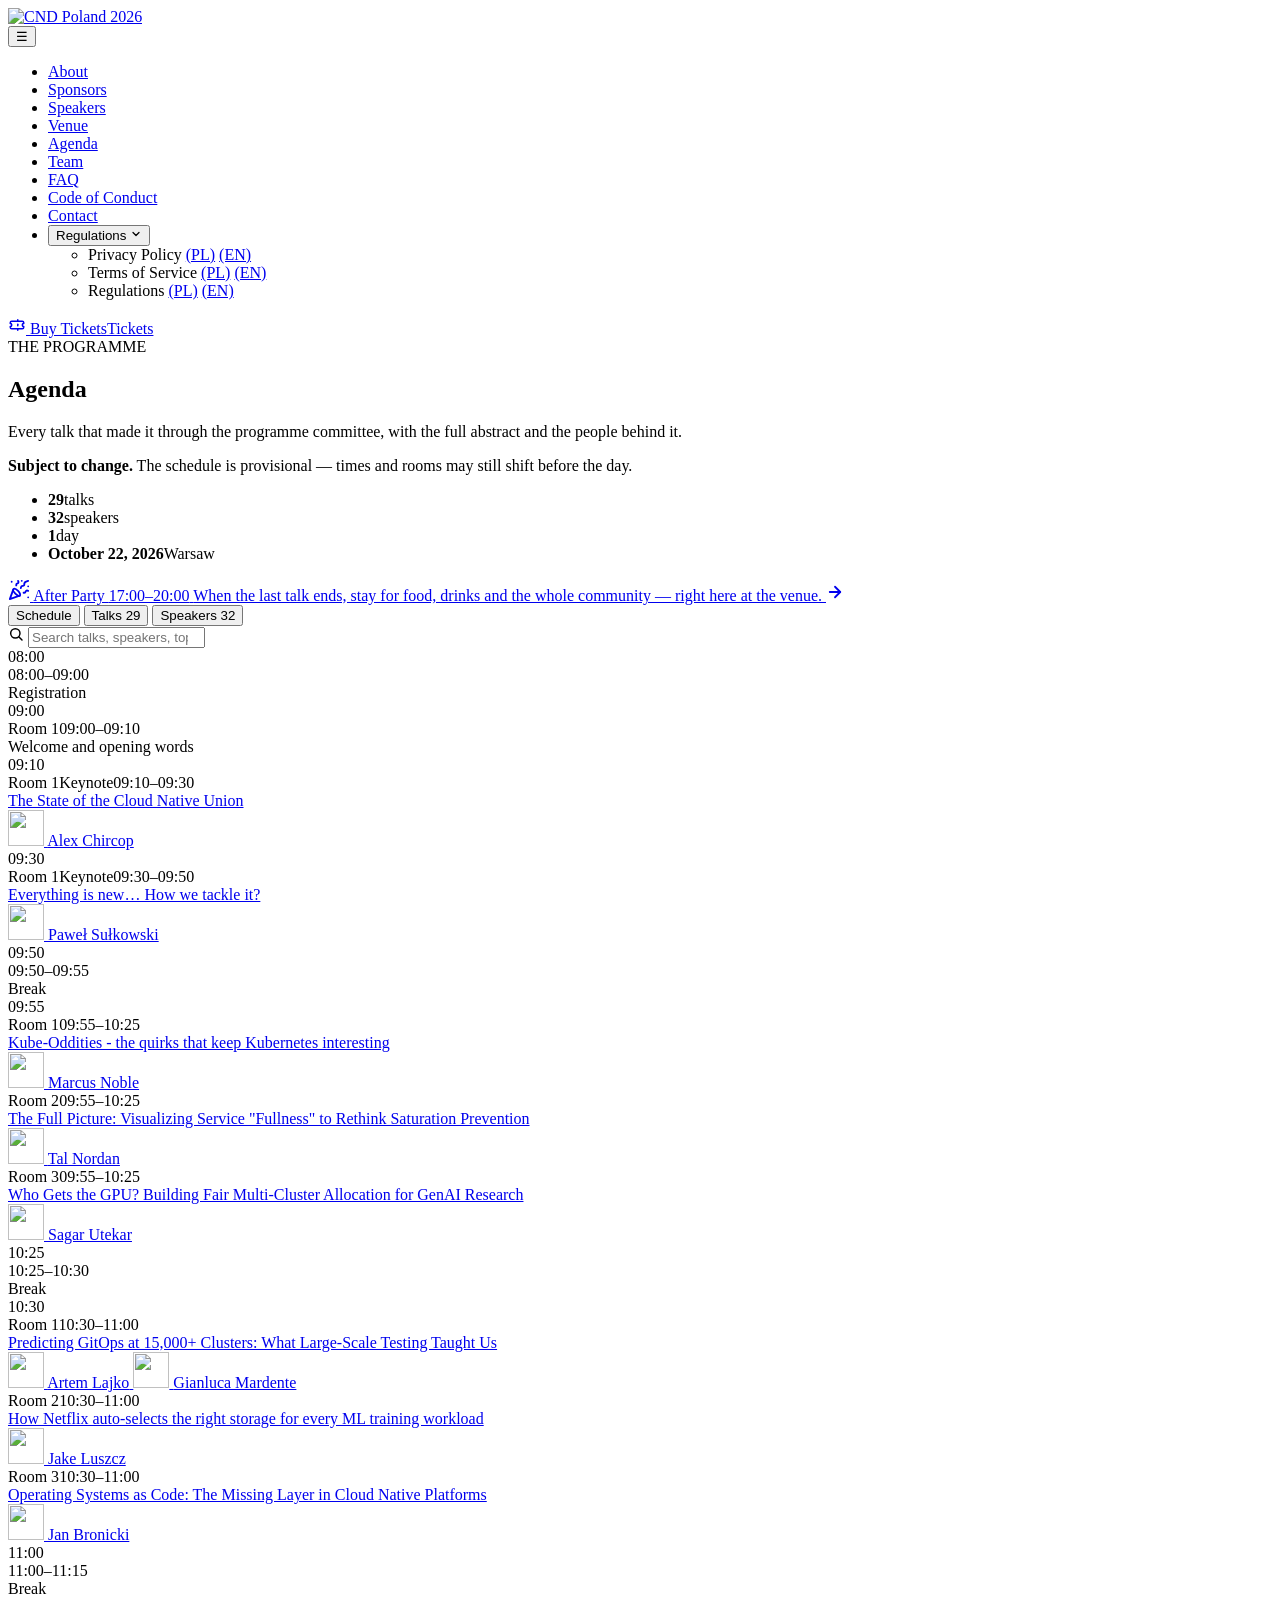
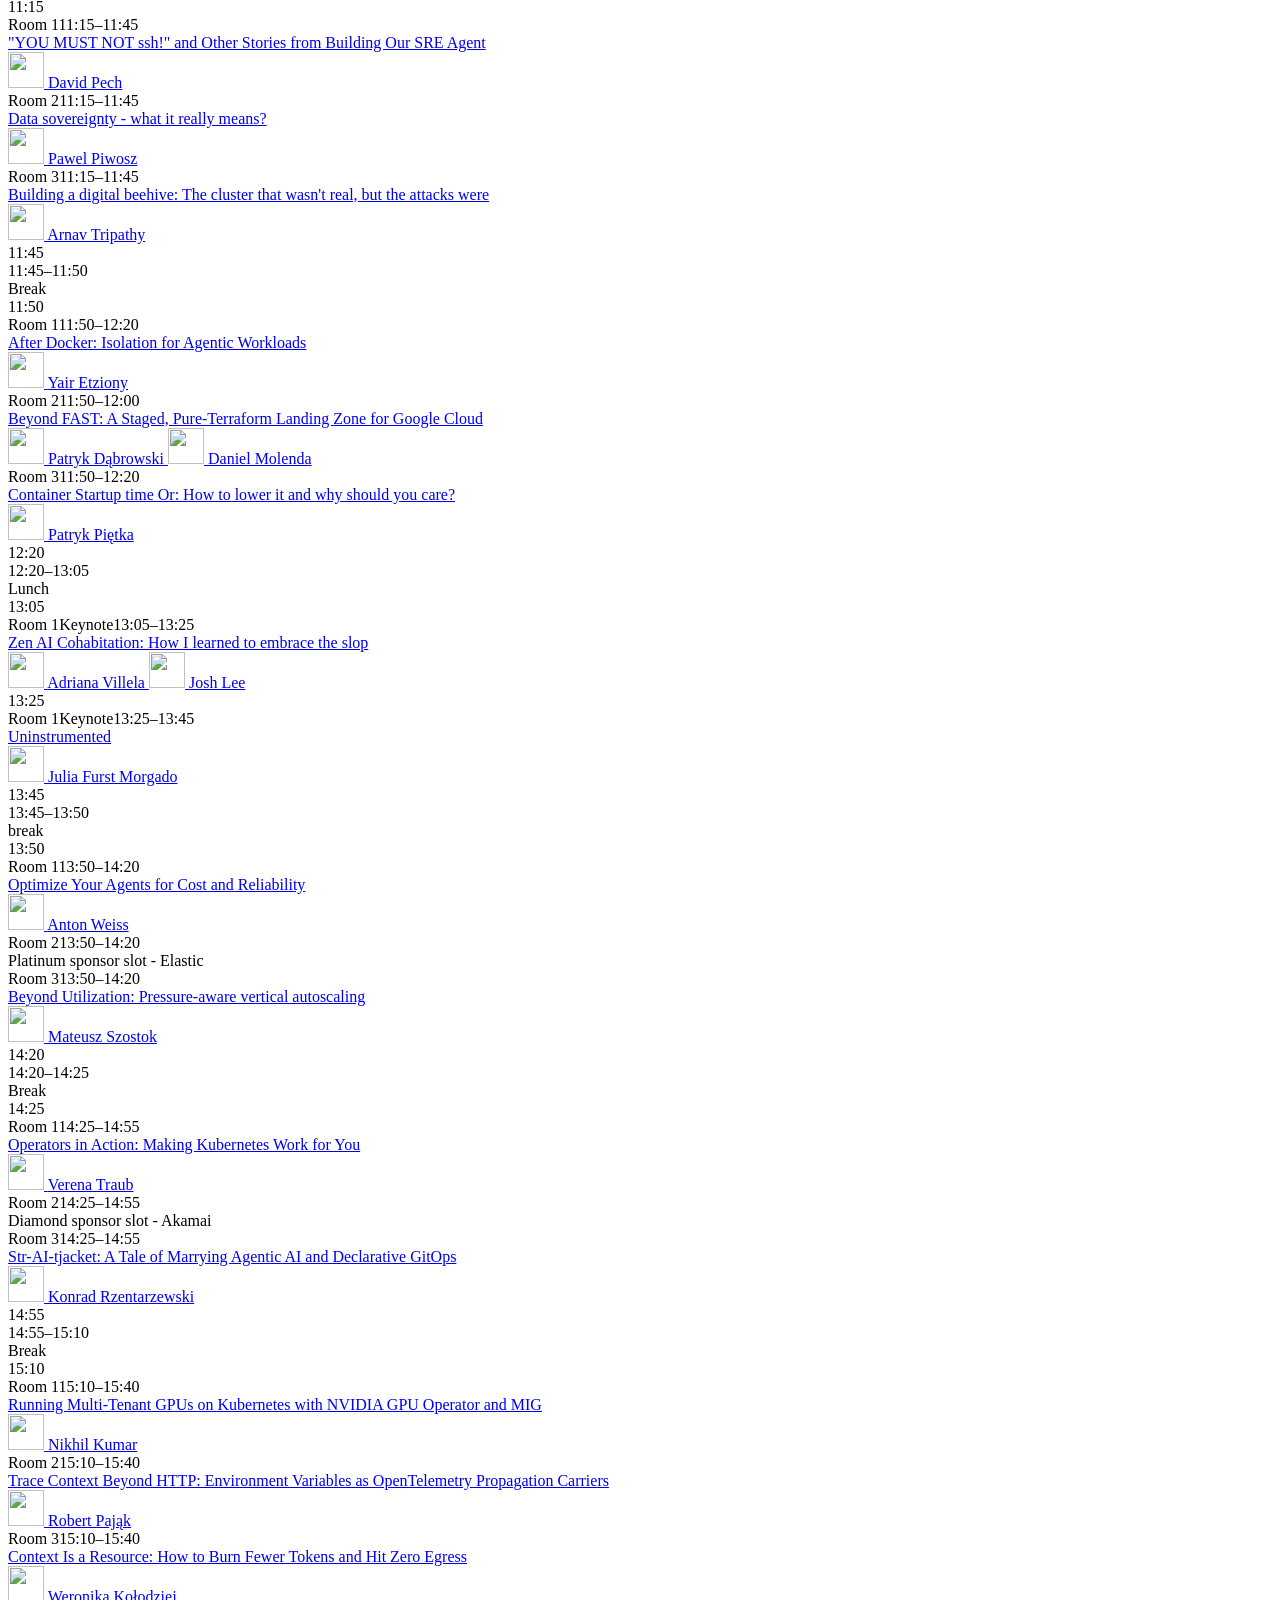
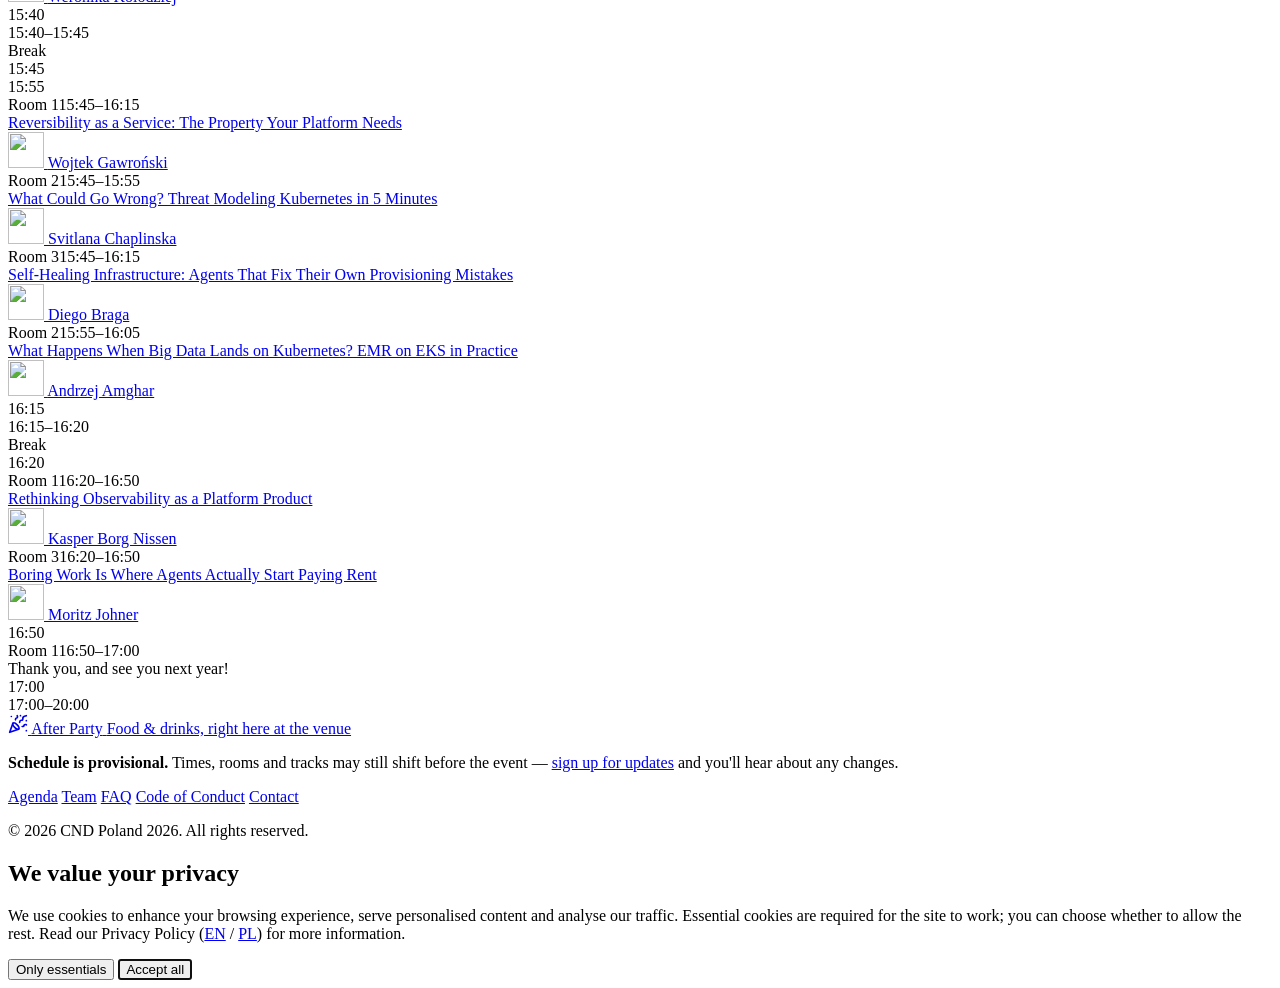
==== commit 2e283c85: "Deploy preview from f66afb5" ====
--- a/agenda/index.html
+++ b/agenda/index.html
@@ -7,57 +7,55 @@
 <a href=/2026-webpage-pages-preview/files/regulations/terms-of-service-eng.pdf target=_blank rel="noopener noreferrer">(EN)</a></li><li class=nav-doc><span class=nav-doc-name>Regulations</span>
 <a href=/2026-webpage-pages-preview/files/regulations/regulations-electronic-services-pol.pdf target=_blank rel="noopener noreferrer">(PL)</a>
 <a href=/2026-webpage-pages-preview/files/regulations/regulations-electronic-services-eng.pdf target=_blank rel="noopener noreferrer">(EN)</a></li></ul></li></ul></nav><a href=https://cnd2026.konfeo.com/ class="btn btn-ticket nav-ticket" target=_blank rel=noopener aria-label="Buy tickets for CND Poland 2026"><svg width="18" height="18" viewBox="0 0 24 24" fill="none" stroke="currentColor" stroke-width="2" stroke-linecap="round" stroke-linejoin="round" aria-hidden="true"><path d="M3 9a2 2 0 012-2h14a2 2 0 012 2v1a2 2 0 000 4v1a2 2 0 01-2 2H5a2 2 0 01-2-2v-1a2 2 0 000-4z"/><path d="M13 5v2"/><path d="M13 11v2"/><path d="M13 17v2"/></svg>
-<span class=nav-ticket-label>Buy Tickets</span><span class=nav-ticket-label-short>Tickets</span></a></div></div></header><main class=container><section class="page programme"><header class=programme-head><span class=section-label>THE PROGRAMME</span><h1>Agenda</h1><div class=programme-intro><p>Every talk that made it through the programme committee, with the full abstract and the people behind it.</p></div><p class=programme-notice><strong>Subject to change.</strong> The schedule is provisional &mdash; times and rooms may still shift before the day.</p><ul class=programme-stats><li><strong>27</strong><span>talks</span></li><li><strong>32</strong><span>speakers</span></li><li><strong>1</strong><span>day</span></li><li><strong>October 22, 2026</strong><span>Warsaw</span></li></ul><a class=programme-party href=/2026-webpage-pages-preview/#after-party><span class=programme-party-icon aria-hidden=true><svg width="22" height="22" viewBox="0 0 24 24" fill="none" stroke="currentColor" stroke-width="2" stroke-linecap="round" stroke-linejoin="round"><path d="M5.8 11.3 2 22l10.7-3.79"/><path d="M4 3h.01"/><path d="M22 8h.01"/><path d="M15 2h.01"/><path d="M22 20h.01"/><path d="m22 2-2.24.75A2.9 2.9.0 0017.8 5.87c.1.86-.57 1.63-1.45 1.63h-.38c-.86.0-1.6.6-1.76 1.44L14 10"/><path d="m22 13-.82-.33c-.86-.34-1.82.2-1.98 1.11-.11.7-.72 1.22-1.43 1.22H17"/><path d="m11 2 .33.82c.34.86-.2 1.82-1.11 1.98C9.52 4.9 9 5.52 9 6.23V7"/><path d="M11 13c1.93 1.93 2.83 4.17 2 5s-3.07-.07-5-2-2.83-4.17-2-5 3.07.07 5 2z"/></svg>
+<span class=nav-ticket-label>Buy Tickets</span><span class=nav-ticket-label-short>Tickets</span></a></div></div></header><main class=container><section class="page programme"><header class=programme-head><span class=section-label>THE PROGRAMME</span><h1>Agenda</h1><div class=programme-intro><p>Every talk that made it through the programme committee, with the full abstract and the people behind it.</p></div><p class=programme-notice><strong>Subject to change.</strong> The schedule is provisional &mdash; times and rooms may still shift before the day.</p><ul class=programme-stats><li><strong>29</strong><span>talks</span></li><li><strong>32</strong><span>speakers</span></li><li><strong>1</strong><span>day</span></li><li><strong>October 22, 2026</strong><span>Warsaw</span></li></ul><a class=programme-party href=/2026-webpage-pages-preview/#after-party><span class=programme-party-icon aria-hidden=true><svg width="22" height="22" viewBox="0 0 24 24" fill="none" stroke="currentColor" stroke-width="2" stroke-linecap="round" stroke-linejoin="round"><path d="M5.8 11.3 2 22l10.7-3.79"/><path d="M4 3h.01"/><path d="M22 8h.01"/><path d="M15 2h.01"/><path d="M22 20h.01"/><path d="m22 2-2.24.75A2.9 2.9.0 0017.8 5.87c.1.86-.57 1.63-1.45 1.63h-.38c-.86.0-1.6.6-1.76 1.44L14 10"/><path d="m22 13-.82-.33c-.86-.34-1.82.2-1.98 1.11-.11.7-.72 1.22-1.43 1.22H17"/><path d="m11 2 .33.82c.34.86-.2 1.82-1.11 1.98C9.52 4.9 9 5.52 9 6.23V7"/><path d="M11 13c1.93 1.93 2.83 4.17 2 5s-3.07-.07-5-2-2.83-4.17-2-5 3.07.07 5 2z"/></svg>
 </span><span class=programme-party-text><span class=programme-party-title>After Party <span class=programme-party-time>17:00&ndash;20:00</span></span>
 <span class=programme-party-sub>When the last talk ends, stay for food, drinks and the whole community &mdash; right here at the venue.</span>
 </span><svg class="programme-party-arrow" width="18" height="18" viewBox="0 0 24 24" fill="none" stroke="currentColor" stroke-width="2.4" stroke-linecap="round" stroke-linejoin="round" aria-hidden="true"><line x1="5" y1="12" x2="19" y2="12"/><polyline points="12 5 19 12 12 19"/></svg></a></header><div class=programme-controls><div class=programme-tabs role=tablist aria-label="Browse the programme"><button type=button role=tab id=tab-schedule aria-controls=panel-schedule aria-selected=true data-panel=panel-schedule>
 Schedule
 </button>
 <button type=button role=tab id=tab-talks aria-controls=panel-talks aria-selected=false data-panel=panel-talks>
-Talks <span class=programme-tab-count>27</span>
+Talks <span class=programme-tab-count>29</span>
 </button>
 <button type=button role=tab id=tab-speakers aria-controls=panel-speakers aria-selected=false data-panel=panel-speakers>
 Speakers <span class=programme-tab-count>32</span></button></div><div class=programme-search><svg class="programme-search-icon" width="16" height="16" viewBox="0 0 24 24" fill="none" stroke="currentColor" stroke-width="2.2" stroke-linecap="round" stroke-linejoin="round" aria-hidden="true"><circle cx="11" cy="11" r="7"/><line x1="16.5" y1="16.5" x2="21" y2="21"/></svg>
 <input type=search id=programme-filter placeholder="Search talks, speakers, topics…" aria-label="Search the programme" autocomplete=off>
 <button type=button class=programme-search-clear aria-label="Clear search" hidden>
-<svg width="14" height="14" viewBox="0 0 24 24" fill="none" stroke="currentColor" stroke-width="2.4" stroke-linecap="round" aria-hidden="true"><line x1="6" y1="6" x2="18" y2="18"/><line x1="18" y1="6" x2="6" y2="18"/></svg></button></div></div><p class=programme-result role=status hidden></p><div class=programme-panel id=panel-schedule role=tabpanel aria-labelledby=tab-schedule><div class=tt-slot><div class=tt-time>08:00</div><div class=tt-cards><article class="tt-card is-service is-full" data-search="registration "><div class=tt-card-meta><span class=tt-range>08:00&ndash;09:00</span></div><span class="tt-title tt-title-service">Registration</span></article></div></div><div class=tt-slot><div class=tt-time>09:00</div><div class=tt-cards><article class="tt-card is-service" data-search="welcome and opening words pawel piwosz patrycja wegrzynowicz rafał ligmann wojciech kocjan tomasz cholewa"><div class=tt-card-meta><span class=tt-room>Room 1</span><span class=tt-range>09:00&ndash;09:15</span></div><span class="tt-title tt-title-service">Welcome and opening words</span></article></div></div><div class=tt-slot><div class=tt-time>09:15</div><div class=tt-cards><article class="tt-card is-keynote" data-search="the state of the cloud native union alex chircop"><div class=tt-card-meta><span class=tt-room>Room 1</span><span class=badge-keynote>Keynote</span><span class=tt-range>09:15&ndash;09:35</span></div><a class=tt-title href=#talk-the-state-of-the-cloud-native-union>The State of the Cloud Native Union</a><div class=tt-speakers><a class=tt-speaker href=#speaker-alex-chircop><img src=/2026-webpage-pages-preview/images/speakers/alex-chircop.jpg alt loading=lazy width=36 height=36>
-<span>Alex Chircop</span></a></div></article></div></div><div class=tt-slot><div class=tt-time>09:35</div><div class=tt-cards><article class="tt-card is-keynote" data-search="everything is new… how we tackle it? paweł sułkowski"><div class=tt-card-meta><span class=tt-room>Room 1</span><span class=badge-keynote>Keynote</span><span class=tt-range>09:35&ndash;09:55</span></div><a class=tt-title href=#talk-everything-is-new-how-we-tackle-it>Everything is new… How we tackle it?</a><div class=tt-speakers><a class=tt-speaker href=#speaker-pawel-sulkowski><img src=/2026-webpage-pages-preview/images/speakers/pawel-sulkowski.jpg alt loading=lazy width=36 height=36>
-<span>Paweł Sułkowski</span></a></div></article></div></div><div class=tt-slot><div class=tt-time>09:55</div><div class=tt-cards><article class="tt-card is-service is-full" data-search="break "><div class=tt-card-meta><span class=tt-range>09:55&ndash;10:00</span></div><span class="tt-title tt-title-service">Break</span></article></div></div><div class=tt-slot><div class=tt-time>10:00</div><div class=tt-cards><article class=tt-card data-search="kube-oddities - the quirks that keep kubernetes interesting marcus noble márk sági-kazár"><div class=tt-card-meta><span class=tt-room>Room 1</span><span class=tt-range>10:00&ndash;10:30</span></div><a class=tt-title href=#talk-kube-oddities-the-quirks-that-keep-kubernetes>Kube-Oddities - the quirks that keep Kubernetes interesting</a><div class=tt-speakers><a class=tt-speaker href=#speaker-marcus-noble><img src=/2026-webpage-pages-preview/images/speakers/marcus-noble.jpg alt loading=lazy width=36 height=36>
-<span>Marcus Noble</span>
-</a><a class=tt-speaker href=#speaker-mark-sagi-kazar><img src=/2026-webpage-pages-preview/images/speakers/mark-sagi-kazar.jpg alt loading=lazy width=36 height=36>
-<span>Márk Sági-Kazár</span></a></div></article><article class=tt-card data-search='the full picture: visualizing service "fullness" to rethink saturation prevention tal nordan'><div class=tt-card-meta><span class=tt-room>Room 2</span><span class=tt-range>10:00&ndash;10:30</span></div><a class=tt-title href=#talk-the-full-picture-visualizing-service-fullness-to>The Full Picture: Visualizing Service "Fullness" to Rethink Saturation Prevention</a><div class=tt-speakers><a class=tt-speaker href=#speaker-tal-nordan><img src=/2026-webpage-pages-preview/images/speakers/tal-nordan.jpg alt loading=lazy width=36 height=36>
-<span>Tal Nordan</span></a></div></article><article class=tt-card data-search="who gets the gpu? building fair multi-cluster allocation for genai research sagar utekar"><div class=tt-card-meta><span class=tt-room>Room 3</span><span class=tt-range>10:00&ndash;10:30</span></div><a class=tt-title href=#talk-who-gets-the-gpu-building-fair-multi-cluster>Who Gets the GPU? Building Fair Multi-Cluster Allocation for GenAI Research</a><div class=tt-speakers><a class=tt-speaker href=#speaker-sagar-utekar><img src=/2026-webpage-pages-preview/images/speakers/sagar-utekar.jpg alt loading=lazy width=36 height=36>
-<span>Sagar Utekar</span></a></div></article></div></div><div class=tt-slot><div class=tt-time>10:30</div><div class=tt-cards><article class="tt-card is-service is-full" data-search="break "><div class=tt-card-meta><span class=tt-range>10:30&ndash;10:35</span></div><span class="tt-title tt-title-service">Break</span></article></div></div><div class=tt-slot><div class=tt-time>10:35</div><div class=tt-cards><article class=tt-card data-search="predicting gitops at 15,000+ clusters: what large-scale testing taught us artem lajko gianluca mardente"><div class=tt-card-meta><span class=tt-room>Room 1</span><span class=tt-range>10:35&ndash;11:05</span></div><a class=tt-title href=#talk-predicting-gitops-at-15-000-clusters-what-large>Predicting GitOps at 15,000+ Clusters: What Large-Scale Testing Taught Us</a><div class=tt-speakers><a class=tt-speaker href=#speaker-artem-lajko><img src=/2026-webpage-pages-preview/images/speakers/artem-lajko.jpg alt loading=lazy width=36 height=36>
+<svg width="14" height="14" viewBox="0 0 24 24" fill="none" stroke="currentColor" stroke-width="2.4" stroke-linecap="round" aria-hidden="true"><line x1="6" y1="6" x2="18" y2="18"/><line x1="18" y1="6" x2="6" y2="18"/></svg></button></div></div><p class=programme-result role=status hidden></p><div class=programme-panel id=panel-schedule role=tabpanel aria-labelledby=tab-schedule><div class=tt-slot><div class=tt-time>08:00</div><div class=tt-cards><article class="tt-card is-service is-full" data-search="registration "><div class=tt-card-meta><span class=tt-range>08:00&ndash;09:00</span></div><span class="tt-title tt-title-service">Registration</span></article></div></div><div class=tt-slot><div class=tt-time>09:00</div><div class=tt-cards><article class="tt-card is-service" data-search="welcome and opening words pawel piwosz patrycja wegrzynowicz rafał ligmann wojciech kocjan tomasz cholewa katarzyna brzozowska maciej gołaszewski hubert stachurski"><div class=tt-card-meta><span class=tt-room>Room 1</span><span class=tt-range>09:00&ndash;09:10</span></div><span class="tt-title tt-title-service">Welcome and opening words</span></article></div></div><div class=tt-slot><div class=tt-time>09:10</div><div class=tt-cards><article class="tt-card is-keynote" data-search="the state of the cloud native union alex chircop"><div class=tt-card-meta><span class=tt-room>Room 1</span><span class=badge-keynote>Keynote</span><span class=tt-range>09:10&ndash;09:30</span></div><a class=tt-title href=#talk-the-state-of-the-cloud-native-union>The State of the Cloud Native Union</a><div class=tt-speakers><a class=tt-speaker href=#speaker-alex-chircop><img src=/2026-webpage-pages-preview/images/speakers/alex-chircop.jpg alt loading=lazy width=36 height=36>
+<span>Alex Chircop</span></a></div></article></div></div><div class=tt-slot><div class=tt-time>09:30</div><div class=tt-cards><article class="tt-card is-keynote" data-search="everything is new… how we tackle it? paweł sułkowski"><div class=tt-card-meta><span class=tt-room>Room 1</span><span class=badge-keynote>Keynote</span><span class=tt-range>09:30&ndash;09:50</span></div><a class=tt-title href=#talk-everything-is-new-how-we-tackle-it>Everything is new… How we tackle it?</a><div class=tt-speakers><a class=tt-speaker href=#speaker-pawel-sulkowski><img src=/2026-webpage-pages-preview/images/speakers/pawel-sulkowski.jpg alt loading=lazy width=36 height=36>
+<span>Paweł Sułkowski</span></a></div></article></div></div><div class=tt-slot><div class=tt-time>09:50</div><div class=tt-cards><article class="tt-card is-service is-full" data-search="break "><div class=tt-card-meta><span class=tt-range>09:50&ndash;09:55</span></div><span class="tt-title tt-title-service">Break</span></article></div></div><div class=tt-slot><div class=tt-time>09:55</div><div class=tt-cards><article class=tt-card data-search="kube-oddities - the quirks that keep kubernetes interesting marcus noble"><div class=tt-card-meta><span class=tt-room>Room 1</span><span class=tt-range>09:55&ndash;10:25</span></div><a class=tt-title href=#talk-kube-oddities-the-quirks-that-keep-kubernetes>Kube-Oddities - the quirks that keep Kubernetes interesting</a><div class=tt-speakers><a class=tt-speaker href=#speaker-marcus-noble><img src=/2026-webpage-pages-preview/images/speakers/marcus-noble.jpg alt loading=lazy width=36 height=36>
+<span>Marcus Noble</span></a></div></article><article class=tt-card data-search='the full picture: visualizing service "fullness" to rethink saturation prevention tal nordan'><div class=tt-card-meta><span class=tt-room>Room 2</span><span class=tt-range>09:55&ndash;10:25</span></div><a class=tt-title href=#talk-the-full-picture-visualizing-service-fullness-to>The Full Picture: Visualizing Service "Fullness" to Rethink Saturation Prevention</a><div class=tt-speakers><a class=tt-speaker href=#speaker-tal-nordan><img src=/2026-webpage-pages-preview/images/speakers/tal-nordan.jpg alt loading=lazy width=36 height=36>
+<span>Tal Nordan</span></a></div></article><article class=tt-card data-search="who gets the gpu? building fair multi-cluster allocation for genai research sagar utekar"><div class=tt-card-meta><span class=tt-room>Room 3</span><span class=tt-range>09:55&ndash;10:25</span></div><a class=tt-title href=#talk-who-gets-the-gpu-building-fair-multi-cluster>Who Gets the GPU? Building Fair Multi-Cluster Allocation for GenAI Research</a><div class=tt-speakers><a class=tt-speaker href=#speaker-sagar-utekar><img src=/2026-webpage-pages-preview/images/speakers/sagar-utekar.jpg alt loading=lazy width=36 height=36>
+<span>Sagar Utekar</span></a></div></article></div></div><div class=tt-slot><div class=tt-time>10:25</div><div class=tt-cards><article class="tt-card is-service is-full" data-search="break "><div class=tt-card-meta><span class=tt-range>10:25&ndash;10:30</span></div><span class="tt-title tt-title-service">Break</span></article></div></div><div class=tt-slot><div class=tt-time>10:30</div><div class=tt-cards><article class=tt-card data-search="predicting gitops at 15,000+ clusters: what large-scale testing taught us artem lajko gianluca mardente"><div class=tt-card-meta><span class=tt-room>Room 1</span><span class=tt-range>10:30&ndash;11:00</span></div><a class=tt-title href=#talk-predicting-gitops-at-15-000-clusters-what-large>Predicting GitOps at 15,000+ Clusters: What Large-Scale Testing Taught Us</a><div class=tt-speakers><a class=tt-speaker href=#speaker-artem-lajko><img src=/2026-webpage-pages-preview/images/speakers/artem-lajko.jpg alt loading=lazy width=36 height=36>
 <span>Artem Lajko</span>
 </a><a class=tt-speaker href=#speaker-gianluca-mardente><img src=/2026-webpage-pages-preview/images/speakers/gianluca-mardente.jpg alt loading=lazy width=36 height=36>
-<span>Gianluca Mardente</span></a></div></article><article class="tt-card is-service" data-search="platinum sponsor slot - netflix "><div class=tt-card-meta><span class=tt-room>Room 2</span><span class=tt-range>10:35&ndash;11:05</span></div><span class="tt-title tt-title-service">Platinum sponsor slot - Netflix</span></article><article class=tt-card data-search="operating systems as code: the missing layer in cloud native platforms jan bronicki"><div class=tt-card-meta><span class=tt-room>Room 3</span><span class=tt-range>10:35&ndash;11:05</span></div><a class=tt-title href=#talk-operating-systems-as-code-the-missing-layer-in>Operating Systems as Code: The Missing Layer in Cloud Native Platforms</a><div class=tt-speakers><a class=tt-speaker href=#speaker-jan-bronicki><img src=/2026-webpage-pages-preview/images/speakers/jan-bronicki.jpg alt loading=lazy width=36 height=36>
-<span>Jan Bronicki</span></a></div></article></div></div><div class=tt-slot><div class=tt-time>11:05</div><div class=tt-cards><article class="tt-card is-service is-full" data-search="break "><div class=tt-card-meta><span class=tt-range>11:05&ndash;11:15</span></div><span class="tt-title tt-title-service">Break</span></article></div></div><div class=tt-slot><div class=tt-time>11:15</div><div class=tt-cards><article class=tt-card data-search='"you must not ssh!" and other stories from building our sre agent david pech'><div class=tt-card-meta><span class=tt-room>Room 1</span><span class=tt-range>11:15&ndash;11:45</span></div><a class=tt-title href=#talk-you-must-not-ssh-and-other-stories-from-building>"YOU MUST NOT ssh!" and Other Stories from Building Our SRE Agent</a><div class=tt-speakers><a class=tt-speaker href=#speaker-david-pech><img src=/2026-webpage-pages-preview/images/speakers/david-pech.jpg alt loading=lazy width=36 height=36>
-<span>David Pech</span></a></div></article><article class="tt-card is-service" data-search="platinum sponsor slot - upcloud "><div class=tt-card-meta><span class=tt-room>Room 2</span><span class=tt-range>11:15&ndash;11:45</span></div><span class="tt-title tt-title-service">Platinum sponsor slot - UpCloud</span></article><article class=tt-card data-search="building a digital beehive: the cluster that wasn't real, but the attacks were arnav tripathy"><div class=tt-card-meta><span class=tt-room>Room 3</span><span class=tt-range>11:15&ndash;11:45</span></div><a class=tt-title href=#talk-building-a-digital-beehive-the-cluster-that-wasnt>Building a digital beehive: The cluster that wasn't real, but the attacks were</a><div class=tt-speakers><a class=tt-speaker href=#speaker-arnav-tripathy><img src=/2026-webpage-pages-preview/images/speakers/arnav-tripathy.jpg alt loading=lazy width=36 height=36>
-<span>Arnav Tripathy</span></a></div></article></div></div><div class=tt-slot><div class=tt-time>11:45</div><div class=tt-cards><article class="tt-card is-service is-full" data-search="break "><div class=tt-card-meta><span class=tt-range>11:45&ndash;11:50</span></div><span class="tt-title tt-title-service">Break</span></article></div></div><div class="tt-slot is-stacked" style=--tt-rows:3;--tt-cols:3><div class=tt-time style=--tt-row:1>11:50</div><div class=tt-time style=--tt-row:2>12:00</div><div class=tt-time style=--tt-row:3>12:15</div><div class=tt-cards><article class=tt-card style="--tt-col:1;--tt-row:1 / 4" data-search="after docker: isolation for agentic workloads yair etziony"><div class=tt-card-meta><span class=tt-room>Room 1</span><span class=tt-range>11:50&ndash;12:20</span></div><a class=tt-title href=#talk-after-docker-isolation-for-agentic-workloads>After Docker: Isolation for Agentic Workloads</a><div class=tt-speakers><a class=tt-speaker href=#speaker-yair-etziony><img src=/2026-webpage-pages-preview/images/speakers/yair-etziony.jpg alt loading=lazy width=36 height=36>
-<span>Yair Etziony</span></a></div></article><article class=tt-card style="--tt-col:2;--tt-row:1 / 2" data-search="beyond fast: a staged, pure-terraform landing zone for google cloud patryk dąbrowski daniel molenda"><div class=tt-card-meta><span class=tt-room>Room 2</span><span class=tt-range>11:50&ndash;12:00</span></div><a class=tt-title href=#talk-beyond-fast-a-staged-pure-terraform-landing-zone>Beyond FAST: A Staged, Pure-Terraform Landing Zone for Google Cloud</a><div class=tt-speakers><a class=tt-speaker href=#speaker-patryk-dabrowski><img src=/2026-webpage-pages-preview/images/speakers/patryk-dabrowski.jpg alt loading=lazy width=36 height=36>
+<span>Gianluca Mardente</span></a></div></article><article class=tt-card data-search="how netflix auto-selects the right storage for every ml training workload jake luszcz"><div class=tt-card-meta><span class=tt-room>Room 2</span><span class=tt-range>10:30&ndash;11:00</span></div><a class=tt-title href=#talk-how-netflix-auto-selects-the-right-storage-for>How Netflix auto-selects the right storage for every ML training workload</a><div class=tt-speakers><a class=tt-speaker href=#speaker-jake-luszcz><img src=/2026-webpage-pages-preview/images/speakers/jake-luszcz.jpg alt loading=lazy width=36 height=36>
+<span>Jake Luszcz</span></a></div></article><article class=tt-card data-search="operating systems as code: the missing layer in cloud native platforms jan bronicki"><div class=tt-card-meta><span class=tt-room>Room 3</span><span class=tt-range>10:30&ndash;11:00</span></div><a class=tt-title href=#talk-operating-systems-as-code-the-missing-layer-in>Operating Systems as Code: The Missing Layer in Cloud Native Platforms</a><div class=tt-speakers><a class=tt-speaker href=#speaker-jan-bronicki><img src=/2026-webpage-pages-preview/images/speakers/jan-bronicki.jpg alt loading=lazy width=36 height=36>
+<span>Jan Bronicki</span></a></div></article></div></div><div class=tt-slot><div class=tt-time>11:00</div><div class=tt-cards><article class="tt-card is-service is-full" data-search="break "><div class=tt-card-meta><span class=tt-range>11:00&ndash;11:15</span></div><span class="tt-title tt-title-service">Break</span></article></div></div><div class=tt-slot><div class=tt-time>11:15</div><div class=tt-cards><article class=tt-card data-search='"you must not ssh!" and other stories from building our sre agent david pech'><div class=tt-card-meta><span class=tt-room>Room 1</span><span class=tt-range>11:15&ndash;11:45</span></div><a class=tt-title href=#talk-you-must-not-ssh-and-other-stories-from-building>"YOU MUST NOT ssh!" and Other Stories from Building Our SRE Agent</a><div class=tt-speakers><a class=tt-speaker href=#speaker-david-pech><img src=/2026-webpage-pages-preview/images/speakers/david-pech.jpg alt loading=lazy width=36 height=36>
+<span>David Pech</span></a></div></article><article class=tt-card data-search="data sovereignty - what it really means? pawel piwosz"><div class=tt-card-meta><span class=tt-room>Room 2</span><span class=tt-range>11:15&ndash;11:45</span></div><a class=tt-title href=#talk-data-sovereignty-what-it-really-means>Data sovereignty - what it really means?</a><div class=tt-speakers><a class=tt-speaker href=#speaker-pawel-piwosz><img src=/2026-webpage-pages-preview/images/speakers/pawel-piwosz.jpg alt loading=lazy width=36 height=36>
+<span>Pawel Piwosz</span></a></div></article><article class=tt-card data-search="building a digital beehive: the cluster that wasn't real, but the attacks were arnav tripathy"><div class=tt-card-meta><span class=tt-room>Room 3</span><span class=tt-range>11:15&ndash;11:45</span></div><a class=tt-title href=#talk-building-a-digital-beehive-the-cluster-that-wasnt>Building a digital beehive: The cluster that wasn't real, but the attacks were</a><div class=tt-speakers><a class=tt-speaker href=#speaker-arnav-tripathy><img src=/2026-webpage-pages-preview/images/speakers/arnav-tripathy.jpg alt loading=lazy width=36 height=36>
+<span>Arnav Tripathy</span></a></div></article></div></div><div class=tt-slot><div class=tt-time>11:45</div><div class=tt-cards><article class="tt-card is-service is-full" data-search="break "><div class=tt-card-meta><span class=tt-range>11:45&ndash;11:50</span></div><span class="tt-title tt-title-service">Break</span></article></div></div><div class=tt-slot><div class=tt-time>11:50</div><div class=tt-cards><article class=tt-card data-search="after docker: isolation for agentic workloads yair etziony"><div class=tt-card-meta><span class=tt-room>Room 1</span><span class=tt-range>11:50&ndash;12:20</span></div><a class=tt-title href=#talk-after-docker-isolation-for-agentic-workloads>After Docker: Isolation for Agentic Workloads</a><div class=tt-speakers><a class=tt-speaker href=#speaker-yair-etziony><img src=/2026-webpage-pages-preview/images/speakers/yair-etziony.jpg alt loading=lazy width=36 height=36>
+<span>Yair Etziony</span></a></div></article><article class=tt-card data-search="beyond fast: a staged, pure-terraform landing zone for google cloud patryk dąbrowski daniel molenda"><div class=tt-card-meta><span class=tt-room>Room 2</span><span class=tt-range>11:50&ndash;12:00</span></div><a class=tt-title href=#talk-beyond-fast-a-staged-pure-terraform-landing-zone>Beyond FAST: A Staged, Pure-Terraform Landing Zone for Google Cloud</a><div class=tt-speakers><a class=tt-speaker href=#speaker-patryk-dabrowski><img src=/2026-webpage-pages-preview/images/speakers/patryk-dabrowski.jpg alt loading=lazy width=36 height=36>
 <span>Patryk Dąbrowski</span>
 </a><a class=tt-speaker href=#speaker-daniel-molenda><img src=/2026-webpage-pages-preview/images/speakers/daniel-molenda.jpg alt loading=lazy width=36 height=36>
-<span>Daniel Molenda</span></a></div></article><article class=tt-card style="--tt-col:3;--tt-row:1 / 4" data-search="container startup time or: how to lower it and why should you care? patryk piętka"><div class=tt-card-meta><span class=tt-room>Room 3</span><span class=tt-range>11:50&ndash;12:20</span></div><a class=tt-title href=#talk-container-startup-time-or-how-to-lower-it-and-why>Container Startup time Or: How to lower it and why should you care?</a><div class=tt-speakers><a class=tt-speaker href=#speaker-patryk-pietka><img src=/2026-webpage-pages-preview/images/speakers/patryk-pietka.jpg alt loading=lazy width=36 height=36>
-<span>Patryk Piętka</span></a></div></article><article class=tt-card style="--tt-col:2;--tt-row:2 / 3" data-search="what could go wrong? threat modeling kubernetes in 5 minutes svitlana chaplinska"><div class=tt-card-meta><span class=tt-room>Room 2</span><span class=tt-range>12:00&ndash;12:05</span></div><a class=tt-title href=#talk-what-could-go-wrong-threat-modeling-kubernetes-in-5>What Could Go Wrong? Threat Modeling Kubernetes in 5 Minutes</a><div class=tt-speakers><a class=tt-speaker href=#speaker-svitlana-chaplinska><img src=/2026-webpage-pages-preview/images/speakers/svitlana-chaplinska.jpg alt loading=lazy width=36 height=36>
-<span>Svitlana Chaplinska</span></a></div></article><article class=tt-card style="--tt-col:2;--tt-row:3 / 4" data-search="what happens when big data lands on kubernetes? emr on eks in practice andrzej amghar"><div class=tt-card-meta><span class=tt-room>Room 2</span><span class=tt-range>12:15&ndash;12:20</span></div><a class=tt-title href=#talk-what-happens-when-big-data-lands-on-kubernetes-emr>What Happens When Big Data Lands on Kubernetes? EMR on EKS in Practice</a><div class=tt-speakers><a class=tt-speaker href=#speaker-andrzej-amghar><img src=/2026-webpage-pages-preview/images/speakers/andrzej-amghar.jpg alt loading=lazy width=36 height=36>
-<span>Andrzej Amghar</span></a></div></article></div></div><div class=tt-slot><div class=tt-time>12:20</div><div class=tt-cards><article class="tt-card is-service is-full" data-search="lunch "><div class=tt-card-meta><span class=tt-range>12:20&ndash;13:05</span></div><span class="tt-title tt-title-service">Lunch</span></article></div></div><div class=tt-slot><div class=tt-time>13:05</div><div class=tt-cards><article class="tt-card is-keynote" data-search="zen ai cohabitation: how i learned to embrace the slop adriana villela josh lee"><div class=tt-card-meta><span class=tt-room>Room 1</span><span class=badge-keynote>Keynote</span><span class=tt-range>13:05&ndash;13:25</span></div><a class=tt-title href=#talk-zen-ai-cohabitation-how-i-learned-to-embrace-the>Zen AI Cohabitation: How I learned to embrace the slop</a><div class=tt-speakers><a class=tt-speaker href=#speaker-adriana-villela><img src=/2026-webpage-pages-preview/images/speakers/adriana-villela.jpg alt loading=lazy width=36 height=36>
+<span>Daniel Molenda</span></a></div></article><article class=tt-card data-search="container startup time or: how to lower it and why should you care? patryk piętka"><div class=tt-card-meta><span class=tt-room>Room 3</span><span class=tt-range>11:50&ndash;12:20</span></div><a class=tt-title href=#talk-container-startup-time-or-how-to-lower-it-and-why>Container Startup time Or: How to lower it and why should you care?</a><div class=tt-speakers><a class=tt-speaker href=#speaker-patryk-pietka><img src=/2026-webpage-pages-preview/images/speakers/patryk-pietka.jpg alt loading=lazy width=36 height=36>
+<span>Patryk Piętka</span></a></div></article></div></div><div class=tt-slot><div class=tt-time>12:20</div><div class=tt-cards><article class="tt-card is-service is-full" data-search="lunch "><div class=tt-card-meta><span class=tt-range>12:20&ndash;13:05</span></div><span class="tt-title tt-title-service">Lunch</span></article></div></div><div class=tt-slot><div class=tt-time>13:05</div><div class=tt-cards><article class="tt-card is-keynote" data-search="zen ai cohabitation: how i learned to embrace the slop adriana villela josh lee"><div class=tt-card-meta><span class=tt-room>Room 1</span><span class=badge-keynote>Keynote</span><span class=tt-range>13:05&ndash;13:25</span></div><a class=tt-title href=#talk-zen-ai-cohabitation-how-i-learned-to-embrace-the>Zen AI Cohabitation: How I learned to embrace the slop</a><div class=tt-speakers><a class=tt-speaker href=#speaker-adriana-villela><img src=/2026-webpage-pages-preview/images/speakers/adriana-villela.jpg alt loading=lazy width=36 height=36>
 <span>Adriana Villela</span>
 </a><a class=tt-speaker href=#speaker-josh-lee><img src=/2026-webpage-pages-preview/images/speakers/josh-lee.jpg alt loading=lazy width=36 height=36>
-<span>Josh Lee</span></a></div></article></div></div><div class=tt-slot><div class=tt-time>13:25</div><div class=tt-cards><article class="tt-card is-keynote" data-search="the trace i never instrumented julia furst morgado"><div class=tt-card-meta><span class=tt-room>Room 1</span><span class=badge-keynote>Keynote</span><span class=tt-range>13:25&ndash;13:45</span></div><a class=tt-title href=#talk-the-trace-i-never-instrumented>The Trace I Never Instrumented</a><div class=tt-speakers><a class=tt-speaker href=#speaker-julia-furst-morgado><img src=/2026-webpage-pages-preview/images/speakers/julia-furst-morgado.jpg alt loading=lazy width=36 height=36>
+<span>Josh Lee</span></a></div></article></div></div><div class=tt-slot><div class=tt-time>13:25</div><div class=tt-cards><article class="tt-card is-keynote" data-search="uninstrumented julia furst morgado"><div class=tt-card-meta><span class=tt-room>Room 1</span><span class=badge-keynote>Keynote</span><span class=tt-range>13:25&ndash;13:45</span></div><a class=tt-title href=#talk-uninstrumented>Uninstrumented</a><div class=tt-speakers><a class=tt-speaker href=#speaker-julia-furst-morgado><img src=/2026-webpage-pages-preview/images/speakers/julia-furst-morgado.jpg alt loading=lazy width=36 height=36>
 <span>Julia Furst Morgado</span></a></div></article></div></div><div class=tt-slot><div class=tt-time>13:45</div><div class=tt-cards><article class="tt-card is-service is-full" data-search="break "><div class=tt-card-meta><span class=tt-range>13:45&ndash;13:50</span></div><span class="tt-title tt-title-service">break</span></article></div></div><div class=tt-slot><div class=tt-time>13:50</div><div class=tt-cards><article class=tt-card data-search="optimize your agents for cost and reliability anton weiss"><div class=tt-card-meta><span class=tt-room>Room 1</span><span class=tt-range>13:50&ndash;14:20</span></div><a class=tt-title href=#talk-optimize-your-agents-for-cost-and-reliability>Optimize Your Agents for Cost and Reliability</a><div class=tt-speakers><a class=tt-speaker href=#speaker-anton-weiss><img src=/2026-webpage-pages-preview/images/speakers/anton-weiss.jpg alt loading=lazy width=36 height=36>
 <span>Anton Weiss</span></a></div></article><article class="tt-card is-service" data-search="platinum sponsor slot - elastic "><div class=tt-card-meta><span class=tt-room>Room 2</span><span class=tt-range>13:50&ndash;14:20</span></div><span class="tt-title tt-title-service">Platinum sponsor slot - Elastic</span></article><article class=tt-card data-search="beyond utilization: pressure-aware vertical autoscaling mateusz szostok"><div class=tt-card-meta><span class=tt-room>Room 3</span><span class=tt-range>13:50&ndash;14:20</span></div><a class=tt-title href=#talk-beyond-utilization-pressure-aware-vertical>Beyond Utilization: Pressure-aware vertical autoscaling</a><div class=tt-speakers><a class=tt-speaker href=#speaker-mateusz-szostok><img src=/2026-webpage-pages-preview/images/speakers/mateusz-szostok.jpg alt loading=lazy width=36 height=36>
 <span>Mateusz Szostok</span></a></div></article></div></div><div class=tt-slot><div class=tt-time>14:20</div><div class=tt-cards><article class="tt-card is-service is-full" data-search="break "><div class=tt-card-meta><span class=tt-range>14:20&ndash;14:25</span></div><span class="tt-title tt-title-service">Break</span></article></div></div><div class=tt-slot><div class=tt-time>14:25</div><div class=tt-cards><article class=tt-card data-search="operators in action: making kubernetes work for you verena traub"><div class=tt-card-meta><span class=tt-room>Room 1</span><span class=tt-range>14:25&ndash;14:55</span></div><a class=tt-title href=#talk-operators-in-action-making-kubernetes-work-for-you>Operators in Action: Making Kubernetes Work for You</a><div class=tt-speakers><a class=tt-speaker href=#speaker-verena-traub><img src=/2026-webpage-pages-preview/images/speakers/verena-traub.jpg alt loading=lazy width=36 height=36>
-<span>Verena Traub</span></a></div></article><article class=tt-card data-search="agentic telemetry was never flat: opentelemetry stops pretending otherwise cijo thomas robert pająk"><div class=tt-card-meta><span class=tt-room>Room 2</span><span class=tt-range>14:25&ndash;14:55</span></div><a class=tt-title href=#talk-agentic-telemetry-was-never-flat-opentelemetry>Agentic Telemetry Was Never Flat: OpenTelemetry Stops Pretending Otherwise</a><div class=tt-speakers><a class=tt-speaker href=#speaker-cijo-thomas><img src=/2026-webpage-pages-preview/images/speakers/cijo-thomas.jpg alt loading=lazy width=36 height=36>
-<span>Cijo Thomas</span>
-</a><a class=tt-speaker href=#speaker-robert-pajak><img src=/2026-webpage-pages-preview/images/speakers/robert-pajak.jpg alt loading=lazy width=36 height=36>
-<span>Robert Pająk</span></a></div></article><article class=tt-card data-search="str-ai-tjacket: a tale of marrying agentic ai and declarative gitops konrad rzentarzewski"><div class=tt-card-meta><span class=tt-room>Room 3</span><span class=tt-range>14:25&ndash;14:55</span></div><a class=tt-title href=#talk-str-ai-tjacket-a-tale-of-marrying-agentic-ai-and>Str-AI-tjacket: A Tale of Marrying Agentic AI and Declarative GitOps</a><div class=tt-speakers><a class=tt-speaker href=#speaker-konrad-rzentarzewski><img src=/2026-webpage-pages-preview/images/speakers/konrad-rzentarzewski.jpg alt loading=lazy width=36 height=36>
-<span>Konrad Rzentarzewski</span></a></div></article></div></div><div class=tt-slot><div class=tt-time>14:55</div><div class=tt-cards><article class="tt-card is-service is-full" data-search="break "><div class=tt-card-meta><span class=tt-range>14:55&ndash;15:05</span></div><span class="tt-title tt-title-service">Break</span></article></div></div><div class=tt-slot><div class=tt-time>15:05</div><div class=tt-cards><article class=tt-card data-search="running multi-tenant gpus on kubernetes with nvidia gpu operator and mig nikhil kumar"><div class=tt-card-meta><span class=tt-room>Room 1</span><span class=tt-range>15:05&ndash;15:35</span></div><a class=tt-title href=#talk-running-multi-tenant-gpus-on-kubernetes-with-nvidia>Running Multi-Tenant GPUs on Kubernetes with NVIDIA GPU Operator and MIG</a><div class=tt-speakers><a class=tt-speaker href=#speaker-nikhil-kumar><img src=/2026-webpage-pages-preview/images/speakers/nikhil-kumar.jpg alt loading=lazy width=36 height=36>
-<span>Nikhil Kumar</span></a></div></article><article class=tt-card data-search="boring work is where agents actually start paying rent moritz johner"><div class=tt-card-meta><span class=tt-room>Room 2</span><span class=tt-range>15:05&ndash;15:35</span></div><a class=tt-title href=#talk-boring-work-is-where-agents-actually-start-paying>Boring Work Is Where Agents Actually Start Paying Rent</a><div class=tt-speakers><a class=tt-speaker href=#speaker-moritz-johner><img src=/2026-webpage-pages-preview/images/speakers/moritz-johner.jpg alt loading=lazy width=36 height=36>
-<span>Moritz Johner</span></a></div></article><article class=tt-card data-search="context is a resource: how to burn fewer tokens and hit zero egress weronika kołodziej"><div class=tt-card-meta><span class=tt-room>Room 3</span><span class=tt-range>15:05&ndash;15:35</span></div><a class=tt-title href=#talk-context-is-a-resource-how-to-burn-fewer-tokens-and>Context Is a Resource: How to Burn Fewer Tokens and Hit Zero Egress</a><div class=tt-speakers><a class=tt-speaker href=#speaker-weronika-kolodziej><img src=/2026-webpage-pages-preview/images/speakers/weronika-kolodziej.jpg alt loading=lazy width=36 height=36>
-<span>Weronika Kołodziej</span></a></div></article></div></div><div class=tt-slot><div class=tt-time>15:35</div><div class=tt-cards><article class="tt-card is-service is-full" data-search="break "><div class=tt-card-meta><span class=tt-range>15:35&ndash;15:40</span></div><span class="tt-title tt-title-service">Break</span></article></div></div><div class=tt-slot><div class=tt-time>15:40</div><div class=tt-cards><article class=tt-card data-search="rethinking observability as a platform product kasper borg nissen"><div class=tt-card-meta><span class=tt-room>Room 1</span><span class=tt-range>15:40&ndash;16:10</span></div><a class=tt-title href=#talk-rethinking-observability-as-a-platform-product>Rethinking Observability as a Platform Product</a><div class=tt-speakers><a class=tt-speaker href=#speaker-kasper-borg-nissen><img src=/2026-webpage-pages-preview/images/speakers/kasper-borg-nissen.jpg alt loading=lazy width=36 height=36>
-<span>Kasper Borg Nissen</span></a></div></article><article class=tt-card data-search="reversibility as a service: the property your platform needs wojtek gawroński"><div class=tt-card-meta><span class=tt-room>Room 2</span><span class=tt-range>15:40&ndash;16:10</span></div><a class=tt-title href=#talk-reversibility-as-a-service-the-property-your>Reversibility as a Service: The Property Your Platform Needs</a><div class=tt-speakers><a class=tt-speaker href=#speaker-wojtek-gawronski><img src=/2026-webpage-pages-preview/images/speakers/wojtek-gawronski.jpg alt loading=lazy width=36 height=36>
-<span>Wojtek Gawroński</span></a></div></article></div></div><div class=tt-slot><div class=tt-time>16:10</div><div class=tt-cards><article class="tt-card is-service is-full" data-search="break "><div class=tt-card-meta><span class=tt-range>16:10&ndash;16:20</span></div><span class="tt-title tt-title-service">Break</span></article></div></div><div class=tt-slot><div class=tt-time>16:15</div><div class=tt-cards><article class=tt-card data-search="one brain, many skills: how to serve 100 models on one foundation kateryna hrytsaienko"><div class=tt-card-meta><span class=tt-room>Room 1</span><span class=tt-range>16:15&ndash;16:45</span></div><a class=tt-title href=#talk-one-brain-many-skills-how-to-serve-100-models-on>One Brain, Many Skills: How to Serve 100 Models on One Foundation</a><div class=tt-speakers><a class=tt-speaker href=#speaker-kateryna-hrytsaienko><img src=/2026-webpage-pages-preview/images/speakers/kateryna-hrytsaienko.jpg alt loading=lazy width=36 height=36>
-<span>Kateryna Hrytsaienko</span></a></div></article></div></div><div class=tt-slot><div class=tt-time>16:50</div><div class=tt-cards><article class="tt-card is-service" data-search="thank you, and see you next year! maciej gołaszewski patrycja wegrzynowicz pawel piwosz rafał ligmann tomasz cholewa wojciech kocjan"><div class=tt-card-meta><span class=tt-room>Room 1</span><span class=tt-range>16:50&ndash;17:00</span></div><span class="tt-title tt-title-service">Thank you, and see you next year!</span></article></div></div><div class=tt-slot><div class=tt-time>17:00</div><div class=tt-cards><article class="tt-card is-service is-full is-party" data-search="after party  food drinks evening social"><div class=tt-card-meta><span class=tt-range>17:00&ndash;20:00</span></div><a class="tt-title tt-title-service tt-party" href=/2026-webpage-pages-preview/#after-party><svg width="20" height="20" viewBox="0 0 24 24" fill="none" stroke="currentColor" stroke-width="2" stroke-linecap="round" stroke-linejoin="round" aria-hidden="true"><path d="M5.8 11.3 2 22l10.7-3.79"/><path d="M4 3h.01"/><path d="M22 8h.01"/><path d="M15 2h.01"/><path d="M22 20h.01"/><path d="m22 2-2.24.75A2.9 2.9.0 0017.8 5.87c.1.86-.57 1.63-1.45 1.63h-.38c-.86.0-1.6.6-1.76 1.44L14 10"/><path d="m22 13-.82-.33c-.86-.34-1.82.2-1.98 1.11-.11.7-.72 1.22-1.43 1.22H17"/><path d="m11 2 .33.82c.34.86-.2 1.82-1.11 1.98C9.52 4.9 9 5.52 9 6.23V7"/><path d="M11 13c1.93 1.93 2.83 4.17 2 5s-3.07-.07-5-2-2.83-4.17-2-5 3.07.07 5 2z"/></svg>
+<span>Verena Traub</span></a></div></article><article class="tt-card is-service" data-search="diamond sponsor slot - akamai "><div class=tt-card-meta><span class=tt-room>Room 2</span><span class=tt-range>14:25&ndash;14:55</span></div><span class="tt-title tt-title-service">Diamond sponsor slot - Akamai</span></article><article class=tt-card data-search="str-ai-tjacket: a tale of marrying agentic ai and declarative gitops konrad rzentarzewski"><div class=tt-card-meta><span class=tt-room>Room 3</span><span class=tt-range>14:25&ndash;14:55</span></div><a class=tt-title href=#talk-str-ai-tjacket-a-tale-of-marrying-agentic-ai-and>Str-AI-tjacket: A Tale of Marrying Agentic AI and Declarative GitOps</a><div class=tt-speakers><a class=tt-speaker href=#speaker-konrad-rzentarzewski><img src=/2026-webpage-pages-preview/images/speakers/konrad-rzentarzewski.jpg alt loading=lazy width=36 height=36>
+<span>Konrad Rzentarzewski</span></a></div></article></div></div><div class=tt-slot><div class=tt-time>14:55</div><div class=tt-cards><article class="tt-card is-service is-full" data-search="break "><div class=tt-card-meta><span class=tt-range>14:55&ndash;15:10</span></div><span class="tt-title tt-title-service">Break</span></article></div></div><div class=tt-slot><div class=tt-time>15:10</div><div class=tt-cards><article class=tt-card data-search="running multi-tenant gpus on kubernetes with nvidia gpu operator and mig nikhil kumar"><div class=tt-card-meta><span class=tt-room>Room 1</span><span class=tt-range>15:10&ndash;15:40</span></div><a class=tt-title href=#talk-running-multi-tenant-gpus-on-kubernetes-with-nvidia>Running Multi-Tenant GPUs on Kubernetes with NVIDIA GPU Operator and MIG</a><div class=tt-speakers><a class=tt-speaker href=#speaker-nikhil-kumar><img src=/2026-webpage-pages-preview/images/speakers/nikhil-kumar.jpg alt loading=lazy width=36 height=36>
+<span>Nikhil Kumar</span></a></div></article><article class=tt-card data-search="trace context beyond http: environment variables as opentelemetry propagation carriers robert pająk"><div class=tt-card-meta><span class=tt-room>Room 2</span><span class=tt-range>15:10&ndash;15:40</span></div><a class=tt-title href=#talk-trace-context-beyond-http-environment-variables-as>Trace Context Beyond HTTP: Environment Variables as OpenTelemetry Propagation Carriers</a><div class=tt-speakers><a class=tt-speaker href=#speaker-robert-pajak><img src=/2026-webpage-pages-preview/images/speakers/robert-pajak.jpg alt loading=lazy width=36 height=36>
+<span>Robert Pająk</span></a></div></article><article class=tt-card data-search="context is a resource: how to burn fewer tokens and hit zero egress weronika kołodziej"><div class=tt-card-meta><span class=tt-room>Room 3</span><span class=tt-range>15:10&ndash;15:40</span></div><a class=tt-title href=#talk-context-is-a-resource-how-to-burn-fewer-tokens-and>Context Is a Resource: How to Burn Fewer Tokens and Hit Zero Egress</a><div class=tt-speakers><a class=tt-speaker href=#speaker-weronika-kolodziej><img src=/2026-webpage-pages-preview/images/speakers/weronika-kolodziej.jpg alt loading=lazy width=36 height=36>
+<span>Weronika Kołodziej</span></a></div></article></div></div><div class=tt-slot><div class=tt-time>15:40</div><div class=tt-cards><article class="tt-card is-service is-full" data-search="break "><div class=tt-card-meta><span class=tt-range>15:40&ndash;15:45</span></div><span class="tt-title tt-title-service">Break</span></article></div></div><div class="tt-slot is-stacked" style=--tt-rows:2;--tt-cols:3><div class=tt-time style=--tt-row:1>15:45</div><div class=tt-time style=--tt-row:2>15:55</div><div class=tt-cards><article class=tt-card style="--tt-col:1;--tt-row:1 / 3" data-search="reversibility as a service: the property your platform needs wojtek gawroński"><div class=tt-card-meta><span class=tt-room>Room 1</span><span class=tt-range>15:45&ndash;16:15</span></div><a class=tt-title href=#talk-reversibility-as-a-service-the-property-your>Reversibility as a Service: The Property Your Platform Needs</a><div class=tt-speakers><a class=tt-speaker href=#speaker-wojtek-gawronski><img src=/2026-webpage-pages-preview/images/speakers/wojtek-gawronski.jpg alt loading=lazy width=36 height=36>
+<span>Wojtek Gawroński</span></a></div></article><article class=tt-card style="--tt-col:2;--tt-row:1 / 2" data-search="what could go wrong? threat modeling kubernetes in 5 minutes svitlana chaplinska"><div class=tt-card-meta><span class=tt-room>Room 2</span><span class=tt-range>15:45&ndash;15:55</span></div><a class=tt-title href=#talk-what-could-go-wrong-threat-modeling-kubernetes-in-5>What Could Go Wrong? Threat Modeling Kubernetes in 5 Minutes</a><div class=tt-speakers><a class=tt-speaker href=#speaker-svitlana-chaplinska><img src=/2026-webpage-pages-preview/images/speakers/svitlana-chaplinska.jpg alt loading=lazy width=36 height=36>
+<span>Svitlana Chaplinska</span></a></div></article><article class=tt-card style="--tt-col:3;--tt-row:1 / 3" data-search="self-healing infrastructure: agents that fix their own provisioning mistakes diego braga"><div class=tt-card-meta><span class=tt-room>Room 3</span><span class=tt-range>15:45&ndash;16:15</span></div><a class=tt-title href=#talk-self-healing-infrastructure-agents-that-fix-their>Self-Healing Infrastructure: Agents That Fix Their Own Provisioning Mistakes</a><div class=tt-speakers><a class=tt-speaker href=#speaker-diego-braga><img src=/2026-webpage-pages-preview/images/speakers/diego-braga.jpg alt loading=lazy width=36 height=36>
+<span>Diego Braga</span></a></div></article><article class=tt-card style="--tt-col:2;--tt-row:2 / 3" data-search="what happens when big data lands on kubernetes? emr on eks in practice andrzej amghar"><div class=tt-card-meta><span class=tt-room>Room 2</span><span class=tt-range>15:55&ndash;16:05</span></div><a class=tt-title href=#talk-what-happens-when-big-data-lands-on-kubernetes-emr>What Happens When Big Data Lands on Kubernetes? EMR on EKS in Practice</a><div class=tt-speakers><a class=tt-speaker href=#speaker-andrzej-amghar><img src=/2026-webpage-pages-preview/images/speakers/andrzej-amghar.jpg alt loading=lazy width=36 height=36>
+<span>Andrzej Amghar</span></a></div></article></div></div><div class=tt-slot><div class=tt-time>16:15</div><div class=tt-cards><article class="tt-card is-service is-full" data-search="break "><div class=tt-card-meta><span class=tt-range>16:15&ndash;16:20</span></div><span class="tt-title tt-title-service">Break</span></article></div></div><div class=tt-slot><div class=tt-time>16:20</div><div class=tt-cards><article class=tt-card data-search="rethinking observability as a platform product kasper borg nissen"><div class=tt-card-meta><span class=tt-room>Room 1</span><span class=tt-range>16:20&ndash;16:50</span></div><a class=tt-title href=#talk-rethinking-observability-as-a-platform-product>Rethinking Observability as a Platform Product</a><div class=tt-speakers><a class=tt-speaker href=#speaker-kasper-borg-nissen><img src=/2026-webpage-pages-preview/images/speakers/kasper-borg-nissen.jpg alt loading=lazy width=36 height=36>
+<span>Kasper Borg Nissen</span></a></div></article><article class=tt-card data-search="boring work is where agents actually start paying rent moritz johner"><div class=tt-card-meta><span class=tt-room>Room 3</span><span class=tt-range>16:20&ndash;16:50</span></div><a class=tt-title href=#talk-boring-work-is-where-agents-actually-start-paying>Boring Work Is Where Agents Actually Start Paying Rent</a><div class=tt-speakers><a class=tt-speaker href=#speaker-moritz-johner><img src=/2026-webpage-pages-preview/images/speakers/moritz-johner.jpg alt loading=lazy width=36 height=36>
+<span>Moritz Johner</span></a></div></article></div></div><div class=tt-slot><div class=tt-time>16:50</div><div class=tt-cards><article class="tt-card is-service" data-search="thank you, and see you next year! maciej gołaszewski patrycja wegrzynowicz pawel piwosz rafał ligmann tomasz cholewa wojciech kocjan katarzyna brzozowska"><div class=tt-card-meta><span class=tt-room>Room 1</span><span class=tt-range>16:50&ndash;17:00</span></div><span class="tt-title tt-title-service">Thank you, and see you next year!</span></article></div></div><div class=tt-slot><div class=tt-time>17:00</div><div class=tt-cards><article class="tt-card is-service is-full is-party" data-search="after party  food drinks evening social"><div class=tt-card-meta><span class=tt-range>17:00&ndash;20:00</span></div><a class="tt-title tt-title-service tt-party" href=/2026-webpage-pages-preview/#after-party><svg width="20" height="20" viewBox="0 0 24 24" fill="none" stroke="currentColor" stroke-width="2" stroke-linecap="round" stroke-linejoin="round" aria-hidden="true"><path d="M5.8 11.3 2 22l10.7-3.79"/><path d="M4 3h.01"/><path d="M22 8h.01"/><path d="M15 2h.01"/><path d="M22 20h.01"/><path d="m22 2-2.24.75A2.9 2.9.0 0017.8 5.87c.1.86-.57 1.63-1.45 1.63h-.38c-.86.0-1.6.6-1.76 1.44L14 10"/><path d="m22 13-.82-.33c-.86-.34-1.82.2-1.98 1.11-.11.7-.72 1.22-1.43 1.22H17"/><path d="m11 2 .33.82c.34.86-.2 1.82-1.11 1.98C9.52 4.9 9 5.52 9 6.23V7"/><path d="M11 13c1.93 1.93 2.83 4.17 2 5s-3.07-.07-5-2-2.83-4.17-2-5 3.07.07 5 2z"/></svg>
 <span class=tt-party-name>After Party</span>
 <span class=tt-party-sub>Food & drinks, right here at the venue</span></a></article></div></div></div><div class=programme-panel id=panel-talks role=tabpanel aria-labelledby=tab-talks><article class=talk-card id=talk-you-must-not-ssh-and-other-stories-from-building data-search='"you must not ssh!" and other stories from building our sre agent david pech everyone is building sre agents. most of them are barely junior sysadmins in a trench coat — useful for "how does x work?", useless when postgresql replication is lagging at 3 am across three datacenters at your specific company with your specific puppet module.
 
@@ -92,24 +90,6 @@
 ebpf lsm is one possible way linux can get there. it matters because it lets policy live close to the kernel boundary while still being programmable at runtime. but the larger point is simpler: the next runtime should not only be easy to use. it should be built for the strange, dynamic, semi-informed workloads we are now creating."><div class=talk-card-head><h2 class=talk-title>After Docker: Isolation for Agentic Workloads</h2><a class=anchor-link href=#talk-after-docker-isolation-for-agentic-workloads aria-label="Link to “After Docker: Isolation for Agentic Workloads”" title="Copy link to this talk"><svg width="15" height="15" viewBox="0 0 24 24" fill="none" stroke="currentColor" stroke-width="2" stroke-linecap="round" stroke-linejoin="round" aria-hidden="true"><path d="M10 13a5 5 0 007.5.5l3-3a5 5 0 00-7-7l-1.7 1.7"/><path d="M14 11a5 5 0 00-7.5-.5l-3 3a5 5 0 007 7l1.7-1.7"/></svg></a></div><div class=talk-speakers><a class=talk-speaker href=#speaker-yair-etziony><img src=/2026-webpage-pages-preview/images/speakers/yair-etziony.jpg alt loading=lazy width=88 height=88>
 <span class=talk-speaker-text><span class=talk-speaker-name>Yair Etziony</span>
 <span class=talk-speaker-role>Founder, False Systems · CD Foundation Ambassador</span></span></a></div><div class="talk-abstract prose" id=talk-after-docker-isolation-for-agentic-workloads-abstract><p>Isolation was a solved problem in 2000, just not in the way the industry remembers it.</p><p>FreeBSD Jails were not stronger than everything that came after. They were coherent: one kernel-level boundary, designed as a boundary, and auditable as a single thing. Solaris Zones refined the same idea a few years later.</p><p>Then Linux containers took a different path.</p><p>Docker did not win because it was the purest isolation model. It won because it made containers usable. It gave developers a clean interface, a simple workflow, a good mental model, and a way to package and run software without caring too much about the machinery underneath. That mattered. Good developer experience beat a cleaner theory of isolation, and for the workloads of the time, that was mostly the right trade.</p><p>A service was usually predictable. It had a known filesystem shape, a known network posture, a mostly stable syscall surface, and most of its behavior was decided before runtime. You could build an image, ship it, constrain it, observe it, and move on.</p><p>Agents break that assumption.</p><p>An agent can spawn subprocesses at runtime. It can call endpoints nobody hardcoded. It can write to paths created from context gathered mid-run. It can use credentials, tools, plugins, prompts, generated code, and remote APIs as part of one execution flow. The behavior that matters is no longer fully visible when the container starts.</p><p>Agents also do not carry the operational judgment humans quietly rely on. They do not naturally understand ownership, blast radius, production etiquette, or the difference between “technically allowed” and “obviously a bad idea.” They can follow instructions and use tools, but they do not share the human context that usually stops an operator before the damage happens.</p><p>That is why the old isolation question comes back.</p><p>Not because Jails or Zones should simply return as they were. And not because Docker was wrong. Docker solved usability for a generation of software delivery. But agentic workflows expose a different problem: how do you isolate something whose shape is discovered while it runs?</p><p>This talk traces the line from Jails and Zones to Docker and Linux containers, and then asks what should be revived for the agentic era. The answer is not nostalgia. It is old ideas rebuilt with new mechanisms: coherent boundaries, runtime policy, and isolation-first design for workloads that no longer know their own edges in advance.</p><p>eBPF LSM is one possible way Linux can get there. It matters because it lets policy live close to the kernel boundary while still being programmable at runtime. But the larger point is simpler: the next runtime should not only be easy to use. It should be built for the strange, dynamic, semi-informed workloads we are now creating.</p></div><button type=button class=talk-toggle aria-expanded=true aria-controls=talk-after-docker-isolation-for-agentic-workloads-abstract hidden>
-<span class=talk-toggle-label></span>
-<svg width="14" height="14" viewBox="0 0 24 24" fill="none" stroke="currentColor" stroke-width="2.4" stroke-linecap="round" stroke-linejoin="round" aria-hidden="true"><polyline points="6 9 12 15 18 9"/></svg></button></article><article class=talk-card id=talk-agentic-telemetry-was-never-flat-opentelemetry data-search="agentic telemetry was never flat: opentelemetry stops pretending otherwise cijo thomas robert pająk telemetry attributes have always been simple: strings, numbers, booleans. however, when the data you actually want to capture isn't simple (like a structured llm tool call, a nested agent context, a batch database operation), you flatten it, or json-encode it into a string and hope your backend can deal with it later.
-agentic workflows made this tension impossible to ignore. that workaround era is ending.
-opentelemetry now supports complex attribute types on spans — nested maps, arrays of objects, byte arrays, structured values — starting with the wire protocol, with api and sdk support rolling out across languages. spans join logs in being able to carry data that reflects reality, not a flattened approximation of it.
-this matters most right now for agentic ai workloads, where the data is inherently structured: multi-turn message histories, tool definitions, per-step agent contexts. forcing this into flat attributes was never a good fit - it was just the only option.
-but expressive power comes with new responsibilities. this session covers:
-why flat attributes exist and the real tradeoffs they encode
-what complex attribute support unlocks at the spec and sdk level.
-applying limits in a complex world
-equality, serialization, and interoperability - what happens on non-otlp paths and why it matters for processors and exporters
-performance costs across apis, sdks, and the collector
-when to use complex attributes and when flat is still the right choice - and why semantic conventions still prefer flat for indexed, aggregatable dimensions
-leave with concrete rules for when to embrace structure, when to flatten, and how to avoid query, storage, and portability surprises."><div class=talk-card-head><h2 class=talk-title>Agentic Telemetry Was Never Flat: OpenTelemetry Stops Pretending Otherwise</h2><a class=anchor-link href=#talk-agentic-telemetry-was-never-flat-opentelemetry aria-label="Link to “Agentic Telemetry Was Never Flat: OpenTelemetry Stops Pretending Otherwise”" title="Copy link to this talk"><svg width="15" height="15" viewBox="0 0 24 24" fill="none" stroke="currentColor" stroke-width="2" stroke-linecap="round" stroke-linejoin="round" aria-hidden="true"><path d="M10 13a5 5 0 007.5.5l3-3a5 5 0 00-7-7l-1.7 1.7"/><path d="M14 11a5 5 0 00-7.5-.5l-3 3a5 5 0 007 7l1.7-1.7"/></svg></a></div><div class=talk-speakers><a class=talk-speaker href=#speaker-cijo-thomas><img src=/2026-webpage-pages-preview/images/speakers/cijo-thomas.jpg alt loading=lazy width=88 height=88>
-<span class=talk-speaker-text><span class=talk-speaker-name>Cijo Thomas</span>
-<span class=talk-speaker-role>Principal Software Engineer, Microsoft</span>
-</span></a><a class=talk-speaker href=#speaker-robert-pajak><img src=/2026-webpage-pages-preview/images/speakers/robert-pajak.jpg alt loading=lazy width=88 height=88>
-<span class=talk-speaker-text><span class=talk-speaker-name>Robert Pająk</span>
-<span class=talk-speaker-role>OpenTelemetry Maintainer · Senior Staff Engineer, Splunk</span></span></a></div><div class="talk-abstract prose" id=talk-agentic-telemetry-was-never-flat-opentelemetry-abstract><p>Telemetry attributes have always been simple: strings, numbers, booleans. However, when the data you actually want to capture isn't simple (like a structured LLM tool call, a nested agent context, a batch database operation), you flatten it, or JSON-encode it into a string and hope your backend can deal with it later.</p><p>Agentic workflows made this tension impossible to ignore. That workaround era is ending.</p><p>OpenTelemetry now supports complex attribute types on spans — nested maps, arrays of objects, byte arrays, structured values — starting with the wire protocol, with API and SDK support rolling out across languages. Spans join logs in being able to carry data that reflects reality, not a flattened approximation of it.</p><p>This matters most right now for agentic AI workloads, where the data is inherently structured: multi-turn message histories, tool definitions, per-step agent contexts. Forcing this into flat attributes was never a good fit - it was just the only option.</p><p>But expressive power comes with new responsibilities. This session covers:</p><p>Why flat attributes exist and the real tradeoffs they encode</p><p>What complex attribute support unlocks at the spec and SDK level.</p><p>Applying limits in a complex world</p><p>Equality, serialization, and interoperability - what happens on non-OTLP paths and why it matters for processors and exporters</p><p>Performance costs across APIs, SDKs, and the Collector</p><p>When to use complex attributes and when flat is still the right choice - and why semantic conventions still prefer flat for indexed, aggregatable dimensions</p><p>Leave with concrete rules for when to embrace structure, when to flatten, and how to avoid query, storage, and portability surprises.</p></div><button type=button class=talk-toggle aria-expanded=true aria-controls=talk-agentic-telemetry-was-never-flat-opentelemetry-abstract hidden>
 <span class=talk-toggle-label></span>
 <svg width="14" height="14" viewBox="0 0 24 24" fill="none" stroke="currentColor" stroke-width="2.4" stroke-linecap="round" stroke-linejoin="round" aria-hidden="true"><polyline points="6 9 12 15 18 9"/></svg></button></article><article class=talk-card id=talk-beyond-fast-a-staged-pure-terraform-landing-zone data-search="beyond fast: a staged, pure-terraform landing zone for google cloud patryk dąbrowski daniel molenda we built our own landing zone framework for google cloud, written entirely in terraform. our starting point was an evaluation of cloud foundation fabric fast, which generates resources from yaml configuration. that approach works well for standard setups, but in complex, non-standard environments it can limit flexibility.
 in this talk we'll explain why we chose this path and how it gives us more control over the architecture, makes it easier to evolve, and lets us tailor the landing zone to enterprise requirements."><div class=talk-card-head><h2 class=talk-title>Beyond FAST: A Staged, Pure-Terraform Landing Zone for Google Cloud</h2><a class=anchor-link href=#talk-beyond-fast-a-staged-pure-terraform-landing-zone aria-label="Link to “Beyond FAST: A Staged, Pure-Terraform Landing Zone for Google Cloud”" title="Copy link to this talk"><svg width="15" height="15" viewBox="0 0 24 24" fill="none" stroke="currentColor" stroke-width="2" stroke-linecap="round" stroke-linejoin="round" aria-hidden="true"><path d="M10 13a5 5 0 007.5.5l3-3a5 5 0 00-7-7l-1.7 1.7"/><path d="M14 11a5 5 0 00-7.5-.5l-3 3a5 5 0 007 7l1.7-1.7"/></svg></a></div><div class=talk-speakers><a class=talk-speaker href=#speaker-patryk-dabrowski><img src=/2026-webpage-pages-preview/images/speakers/patryk-dabrowski.jpg alt loading=lazy width=88 height=88>
@@ -178,32 +158,33 @@
 <span class=talk-speaker-text><span class=talk-speaker-name>Weronika Kołodziej</span>
 <span class=talk-speaker-role>Developer Advocate at RavenDB</span></span></a></div><div class="talk-abstract prose" id=talk-context-is-a-resource-how-to-burn-fewer-tokens-and-abstract><p>LLM agents running on Kubernetes reconstruct context from scratch on every turn, calling external APIs, injecting raw responses into prompts, and storing conversation history in pod memory. Practitioners recognize these as solved problems in distributed systems. In AI workloads, they are being ignored.</p><p>This session walks through a working "hidden city" flight search agent to demonstrate four patterns: enforcing a token budget as a first-class resource with a hard 800-token cap on tool results, measured in CI; using explicit tool-calling as the retrieval interface instead of sidecar injection; co-locating working memory inside the cluster to eliminate retrieval egress; and replacing polling loops with push-based database subscriptions for event-driven state updates.</p><p>All cost numbers are measured, not estimated. Let’s see how low we can get with tokens per request. We will compare a massive naive baseline against near-zero retrieval egress traffic, and show five infrastructure components replaced by one. The demo repository is open source.</p><p>What We'll Cover:</p><p>The Hidden Cost Model: Egress pricing, token payload inflation, and what "retrieval from outside the cluster" actually costs at 10k requests/day.</p><p>Unified Data Layer: Why splitting your data layer between a vector DB and a document DB is a trap, and how to keep documents + vectors in the same store.</p><p>Conversation Memory That Survives Restarts: Implementing durable agent state using a Kubernetes-native approach (and why a Redis sidecar is the wrong answer).</p><p>The Operator as an SRE-in-a-Box: A deep dive into the RavenDBCluster CRD, admission webhooks, certificate rotation, and managing rolling upgrades with Raft quorum gates.</p></div><button type=button class=talk-toggle aria-expanded=true aria-controls=talk-context-is-a-resource-how-to-burn-fewer-tokens-and-abstract hidden>
 <span class=talk-toggle-label></span>
+<svg width="14" height="14" viewBox="0 0 24 24" fill="none" stroke="currentColor" stroke-width="2.4" stroke-linecap="round" stroke-linejoin="round" aria-hidden="true"><polyline points="6 9 12 15 18 9"/></svg></button></article><article class=talk-card id=talk-data-sovereignty-what-it-really-means data-search='data sovereignty - what it really means? pawel piwosz in many places, the term "data sovereignty" has become a bigger topic than even ai. but what does it really mean?
+when we talk about “where data lives,” it’s not just about the storage location. it’s also about where the data is processed, transformed, and governed, and which jurisdiction ultimately has control over it. and we need to talk about these too!
+
+in this talk, we unpack the complex reality behind modern data sovereignty. we dig into the difference between data storage, data processing, and data governance locations.
+we discover, if and how the headquarters of a company determines which national law has the upper hand.
+we ask a important questions, like why encryption mechanisms and key management practices might be crucial to sovereignty (and how they can both protect and expose your data).
+we take a look on regulations and what they means for our data and processes.
+
+and finally, we discuss european alternatives and we build the checklist to better understand how deep we need to care about sovereign setup for our organizations.'><div class=talk-card-head><h2 class=talk-title>Data sovereignty - what it really means?</h2><a class=anchor-link href=#talk-data-sovereignty-what-it-really-means aria-label="Link to “Data sovereignty - what it really means?”" title="Copy link to this talk"><svg width="15" height="15" viewBox="0 0 24 24" fill="none" stroke="currentColor" stroke-width="2" stroke-linecap="round" stroke-linejoin="round" aria-hidden="true"><path d="M10 13a5 5 0 007.5.5l3-3a5 5 0 00-7-7l-1.7 1.7"/><path d="M14 11a5 5 0 00-7.5-.5l-3 3a5 5 0 007 7l1.7-1.7"/></svg></a></div><div class=talk-speakers><a class=talk-speaker href=#speaker-pawel-piwosz><img src=/2026-webpage-pages-preview/images/speakers/pawel-piwosz.jpg alt loading=lazy width=88 height=88>
+<span class=talk-speaker-text><span class=talk-speaker-name>Pawel Piwosz</span>
+<span class=talk-speaker-role>DevOps in Agile way</span></span></a></div><div class="talk-abstract prose" id=talk-data-sovereignty-what-it-really-means-abstract><p>In many places, the term "data sovereignty" has become a bigger topic than even AI. But what does it really mean?</p><p>When we talk about “where data lives,” it’s not just about the storage location. It’s also about where the data is processed, transformed, and governed, and which jurisdiction ultimately has control over it. And we need to talk about these too!</p><p>In this talk, we unpack the complex reality behind modern data sovereignty. We dig into the difference between data storage, data processing, and data governance locations.</p><p>We discover, if and how the headquarters of a company determines which national law has the upper hand.</p><p>We ask a important questions, like why encryption mechanisms and key management practices might be crucial to sovereignty (and how they can both protect and expose your data).</p><p>We take a look on regulations and what they means for our data and processes.</p><p>And finally, we discuss European alternatives and we build the checklist to better understand how deep we need to care about sovereign setup for our organizations.</p></div><button type=button class=talk-toggle aria-expanded=true aria-controls=talk-data-sovereignty-what-it-really-means-abstract hidden>
+<span class=talk-toggle-label></span>
 <svg width="14" height="14" viewBox="0 0 24 24" fill="none" stroke="currentColor" stroke-width="2.4" stroke-linecap="round" stroke-linejoin="round" aria-hidden="true"><polyline points="6 9 12 15 18 9"/></svg></button></article><article class="talk-card is-keynote" id=talk-everything-is-new-how-we-tackle-it data-search="everything is new… how we tackle it? paweł sułkowski taking on a brand-new project within ai and cloud area, often means diving into unfamiliar tech, shifting architectures, and deep uncertainty. drawing from an sre manager's perspective, attendees will learn practical stuff that helps dealing with ambiguity, having fun, and be ready for shifting priorities."><div class=talk-card-head><span class=badge-keynote>Keynote</span><h2 class=talk-title>Everything is new… How we tackle it?</h2><a class=anchor-link href=#talk-everything-is-new-how-we-tackle-it aria-label="Link to “Everything is new… How we tackle it?”" title="Copy link to this talk"><svg width="15" height="15" viewBox="0 0 24 24" fill="none" stroke="currentColor" stroke-width="2" stroke-linecap="round" stroke-linejoin="round" aria-hidden="true"><path d="M10 13a5 5 0 007.5.5l3-3a5 5 0 00-7-7l-1.7 1.7"/><path d="M14 11a5 5 0 00-7.5-.5l-3 3a5 5 0 007 7l1.7-1.7"/></svg></a></div><div class=talk-speakers><a class=talk-speaker href=#speaker-pawel-sulkowski><img src=/2026-webpage-pages-preview/images/speakers/pawel-sulkowski.jpg alt loading=lazy width=88 height=88>
 <span class=talk-speaker-text><span class=talk-speaker-name>Paweł Sułkowski</span>
 <span class=talk-speaker-role>Senior Manager Site Reliability Engineering, Akamai</span></span></a></div><div class="talk-abstract prose" id=talk-everything-is-new-how-we-tackle-it-abstract><p>Taking on a brand-new project within AI and Cloud area, often means diving into unfamiliar tech, shifting architectures, and deep uncertainty. Drawing from an SRE Manager's perspective, attendees will learn practical stuff that helps dealing with ambiguity, having fun, and be ready for shifting priorities.</p></div><button type=button class=talk-toggle aria-expanded=true aria-controls=talk-everything-is-new-how-we-tackle-it-abstract hidden>
 <span class=talk-toggle-label></span>
-<svg width="14" height="14" viewBox="0 0 24 24" fill="none" stroke="currentColor" stroke-width="2.4" stroke-linecap="round" stroke-linejoin="round" aria-hidden="true"><polyline points="6 9 12 15 18 9"/></svg></button></article><article class=talk-card id=talk-kube-oddities-the-quirks-that-keep-kubernetes data-search="kube-oddities - the quirks that keep kubernetes interesting marcus noble márk sági-kazár i'm sure we all agree, kubernetes is *amazing*. but sometimes, it’s also... confusing. that’s why marcus and márk are here to deliver a brutally honest (and thoroughly entertaining) deep dive into the &#34;kube-oddities&#34; - those baffling decisions, peculiar behaviors, and downright wtf moments that make this platform so uniquely interesting.
+<svg width="14" height="14" viewBox="0 0 24 24" fill="none" stroke="currentColor" stroke-width="2.4" stroke-linecap="round" stroke-linejoin="round" aria-hidden="true"><polyline points="6 9 12 15 18 9"/></svg></button></article><article class=talk-card id=talk-how-netflix-auto-selects-the-right-storage-for data-search="how netflix auto-selects the right storage for every ml training workload jake luszcz ml training workloads demand fast data access, but choosing the right storage for a given workload is complex. at netflix, we solved this by building an intent-driven storage layer that takes workload characteristics and automatically selects, provisions, and mounts the optimal storage for that workload. our users write code once; the backend adapts transparently. in this session, we share the architecture behind our selection framework, how we built a high-throughput s3 disk cache, and how you can apply the same pattern using generally available aws storage services to reduce cost and eliminate storage guesswork."><div class=talk-card-head><h2 class=talk-title>How Netflix auto-selects the right storage for every ML training workload</h2><a class=anchor-link href=#talk-how-netflix-auto-selects-the-right-storage-for aria-label="Link to “How Netflix auto-selects the right storage for every ML training workload”" title="Copy link to this talk"><svg width="15" height="15" viewBox="0 0 24 24" fill="none" stroke="currentColor" stroke-width="2" stroke-linecap="round" stroke-linejoin="round" aria-hidden="true"><path d="M10 13a5 5 0 007.5.5l3-3a5 5 0 00-7-7l-1.7 1.7"/><path d="M14 11a5 5 0 00-7.5-.5l-3 3a5 5 0 007 7l1.7-1.7"/></svg></a></div><div class=talk-speakers><a class=talk-speaker href=#speaker-jake-luszcz><img src=/2026-webpage-pages-preview/images/speakers/jake-luszcz.jpg alt loading=lazy width=88 height=88>
+<span class=talk-speaker-text><span class=talk-speaker-name>Jake Luszcz</span>
+<span class=talk-speaker-role>Netflix - Staff Software Engineer</span></span></a></div><div class="talk-abstract prose" id=talk-how-netflix-auto-selects-the-right-storage-for-abstract><p>ML training workloads demand fast data access, but choosing the right storage for a given workload is complex. At Netflix, we solved this by building an intent-driven storage layer that takes workload characteristics and automatically selects, provisions, and mounts the optimal storage for that workload. Our users write code once; the backend adapts transparently. In this session, we share the architecture behind our selection framework, how we built a high-throughput S3 disk cache, and how you can apply the same pattern using generally available AWS storage services to reduce cost and eliminate storage guesswork.</p></div><button type=button class=talk-toggle aria-expanded=true aria-controls=talk-how-netflix-auto-selects-the-right-storage-for-abstract hidden>
+<span class=talk-toggle-label></span>
+<svg width="14" height="14" viewBox="0 0 24 24" fill="none" stroke="currentColor" stroke-width="2.4" stroke-linecap="round" stroke-linejoin="round" aria-hidden="true"><polyline points="6 9 12 15 18 9"/></svg></button></article><article class=talk-card id=talk-kube-oddities-the-quirks-that-keep-kubernetes data-search="kube-oddities - the quirks that keep kubernetes interesting marcus noble i'm sure we all agree, kubernetes is *amazing*. but sometimes, it’s also... confusing. that’s why marcus and márk are here to deliver a brutally honest (and thoroughly entertaining) deep dive into the &#34;kube-oddities&#34; - those baffling decisions, peculiar behaviors, and downright wtf moments that make this platform so uniquely interesting.
 
 let’s ditch the sales pitches and feature announcements. we’re diving down the rabbit hole. we'll explore the weirdness surrounding sidecars, the baffling behavior of image tags, and the downright confusing default behavior of pod dns.
 
 this isn’t a technical lecture, it's a fun chat among friends, a shared experience of frustration and occasional triumph. join marcus and márk as they unpack the quirks that keep you constantly questioning, and hopefully, leave you with a deeper appreciation (and a slightly more skeptical eye) for the world of kubernetes. prepare for laughter, head-scratching, and maybe just a few ‘wtf?’ moments."><div class=talk-card-head><h2 class=talk-title>Kube-Oddities - the quirks that keep Kubernetes interesting</h2><a class=anchor-link href=#talk-kube-oddities-the-quirks-that-keep-kubernetes aria-label="Link to “Kube-Oddities - the quirks that keep Kubernetes interesting”" title="Copy link to this talk"><svg width="15" height="15" viewBox="0 0 24 24" fill="none" stroke="currentColor" stroke-width="2" stroke-linecap="round" stroke-linejoin="round" aria-hidden="true"><path d="M10 13a5 5 0 007.5.5l3-3a5 5 0 00-7-7l-1.7 1.7"/><path d="M14 11a5 5 0 00-7.5-.5l-3 3a5 5 0 007 7l1.7-1.7"/></svg></a></div><div class=talk-speakers><a class=talk-speaker href=#speaker-marcus-noble><img src=/2026-webpage-pages-preview/images/speakers/marcus-noble.jpg alt loading=lazy width=88 height=88>
 <span class=talk-speaker-text><span class=talk-speaker-name>Marcus Noble</span>
-<span class=talk-speaker-role>Platform Engineer, Monzo · Cloud Native Ambassador</span>
-</span></a><a class=talk-speaker href=#speaker-mark-sagi-kazar><img src=/2026-webpage-pages-preview/images/speakers/mark-sagi-kazar.jpg alt loading=lazy width=88 height=88>
-<span class=talk-speaker-text><span class=talk-speaker-name>Márk Sági-Kazár</span>
-<span class=talk-speaker-role>Software Engineer · Cloud Native Ambassador</span></span></a></div><div class="talk-abstract prose" id=talk-kube-oddities-the-quirks-that-keep-kubernetes-abstract><p>I'm sure we all agree, Kubernetes is *amazing*. But sometimes, it’s also... confusing. That’s why Marcus and Márk are here to deliver a brutally honest (and thoroughly entertaining) deep dive into the "Kube-Oddities" - those baffling decisions, peculiar behaviors, and downright WTF moments that make this platform so uniquely interesting.</p><p>Let’s ditch the sales pitches and feature announcements. We’re diving down the rabbit hole. We'll explore the weirdness surrounding sidecars, the baffling behavior of image tags, and the downright confusing default behavior of Pod DNS.</p><p>This isn’t a technical lecture, it's a fun chat among friends, a shared experience of frustration and occasional triumph. Join Marcus and Márk as they unpack the quirks that keep you constantly questioning, and hopefully, leave you with a deeper appreciation (and a slightly more skeptical eye) for the world of Kubernetes. Prepare for laughter, head-scratching, and maybe just a few ‘WTF?’ moments.</p></div><button type=button class=talk-toggle aria-expanded=true aria-controls=talk-kube-oddities-the-quirks-that-keep-kubernetes-abstract hidden>
-<span class=talk-toggle-label></span>
-<svg width="14" height="14" viewBox="0 0 24 24" fill="none" stroke="currentColor" stroke-width="2.4" stroke-linecap="round" stroke-linejoin="round" aria-hidden="true"><polyline points="6 9 12 15 18 9"/></svg></button></article><article class=talk-card id=talk-one-brain-many-skills-how-to-serve-100-models-on data-search='one brain, many skills: how to serve 100 models on one foundation kateryna hrytsaienko why move a mountain when you can just swap a brick? the first instinct for many mlops enthusiasts is to deploy a full model for every specific task—but that’s an infrastructure nightmare.
-
-the smarter way? build your ml like a lego constructor. in this talk, i’ll show you how to take one powerful foundation like gemma 3 and "snap on" tiny, specialized lora adapters to handle 100 different tasks. you get all the intelligence of a massive llm without the heavy lifting
-
-what we will explore:
-
-- training lora adapters instead of re-training the whole model.
-- using tgi to hot-swap these specialized skills in milliseconds.
-- orchestrating it all with gcp inference gateway to maximize efficiency'><div class=talk-card-head><h2 class=talk-title>One Brain, Many Skills: How to Serve 100 Models on One Foundation</h2><a class=anchor-link href=#talk-one-brain-many-skills-how-to-serve-100-models-on aria-label="Link to “One Brain, Many Skills: How to Serve 100 Models on One Foundation”" title="Copy link to this talk"><svg width="15" height="15" viewBox="0 0 24 24" fill="none" stroke="currentColor" stroke-width="2" stroke-linecap="round" stroke-linejoin="round" aria-hidden="true"><path d="M10 13a5 5 0 007.5.5l3-3a5 5 0 00-7-7l-1.7 1.7"/><path d="M14 11a5 5 0 00-7.5-.5l-3 3a5 5 0 007 7l1.7-1.7"/></svg></a></div><div class=talk-speakers><a class=talk-speaker href=#speaker-kateryna-hrytsaienko><img src=/2026-webpage-pages-preview/images/speakers/kateryna-hrytsaienko.jpg alt loading=lazy width=88 height=88>
-<span class=talk-speaker-text><span class=talk-speaker-name>Kateryna Hrytsaienko</span>
-<span class=talk-speaker-role>Senior Software Engineer · GDG Kyiv Co-Lead</span></span></a></div><div class="talk-abstract prose" id=talk-one-brain-many-skills-how-to-serve-100-models-on-abstract><p>Why move a mountain when you can just swap a brick? The first instinct for many MLOps enthusiasts is to deploy a full model for every specific task—but that’s an infrastructure nightmare.</p><p>The smarter way? Build your ML like a Lego constructor. In this talk, I’ll show you how to take one powerful foundation like Gemma 3 and "snap on" tiny, specialized LoRA adapters to handle 100 different tasks. You get all the intelligence of a massive LLM without the heavy lifting</p><p>What we will explore:</p><ul class=prose-list><li>Training LoRA adapters instead of re-training the whole model.</li><li>Using TGI to hot-swap these specialized skills in milliseconds.</li><li>Orchestrating it all with GCP Inference Gateway to maximize efficiency</li></ul></div><button type=button class=talk-toggle aria-expanded=true aria-controls=talk-one-brain-many-skills-how-to-serve-100-models-on-abstract hidden>
+<span class=talk-speaker-role>Platform Engineer, Monzo · Cloud Native Ambassador</span></span></a></div><div class="talk-abstract prose" id=talk-kube-oddities-the-quirks-that-keep-kubernetes-abstract><p>I'm sure we all agree, Kubernetes is *amazing*. But sometimes, it’s also... confusing. That’s why Marcus and Márk are here to deliver a brutally honest (and thoroughly entertaining) deep dive into the "Kube-Oddities" - those baffling decisions, peculiar behaviors, and downright WTF moments that make this platform so uniquely interesting.</p><p>Let’s ditch the sales pitches and feature announcements. We’re diving down the rabbit hole. We'll explore the weirdness surrounding sidecars, the baffling behavior of image tags, and the downright confusing default behavior of Pod DNS.</p><p>This isn’t a technical lecture, it's a fun chat among friends, a shared experience of frustration and occasional triumph. Join Marcus and Márk as they unpack the quirks that keep you constantly questioning, and hopefully, leave you with a deeper appreciation (and a slightly more skeptical eye) for the world of Kubernetes. Prepare for laughter, head-scratching, and maybe just a few ‘WTF?’ moments.</p></div><button type=button class=talk-toggle aria-expanded=true aria-controls=talk-kube-oddities-the-quirks-that-keep-kubernetes-abstract hidden>
 <span class=talk-toggle-label></span>
 <svg width="14" height="14" viewBox="0 0 24 24" fill="none" stroke="currentColor" stroke-width="2.4" stroke-linecap="round" stroke-linejoin="round" aria-hidden="true"><polyline points="6 9 12 15 18 9"/></svg></button></article><article class=talk-card id=talk-operating-systems-as-code-the-missing-layer-in data-search="operating systems as code: the missing layer in cloud native platforms jan bronicki infrastructure teams already use declarative tools for applications, clusters, and cloud resources: dockerfiles, kubernetes manifests, helm charts, gitops workflows, and ci/cd pipelines. yet the operating system underneath the platform is often still treated differently: installed interactively, changed over time, and repaired manually when something breaks.
 
@@ -259,6 +240,18 @@
 <svg width="14" height="14" viewBox="0 0 24 24" fill="none" stroke="currentColor" stroke-width="2.4" stroke-linecap="round" stroke-linejoin="round" aria-hidden="true"><polyline points="6 9 12 15 18 9"/></svg></button></article><article class=talk-card id=talk-running-multi-tenant-gpus-on-kubernetes-with-nvidia data-search="running multi-tenant gpus on kubernetes with nvidia gpu operator and mig nikhil kumar gpus are often the most expensive resources in a kubernetes cluster, and many workloads use only a fraction of their capacity. in this session, i'll demonstrate how to build a multi-tenant gpu platform using nvidia gpu operator and multi-instance gpu (mig). i will walk through gpu operator deployment, gpu discovery and scheduling in kubernetes, and how mig enables a single physical gpu to be securely shared across multiple workloads. using a combination of hands-on demonstrations, architecture walkthroughs, and real-world examples, i'll explain how mig is configured and managed in kubernetes environments. i'll also cover practical operational considerations, common challenges, and lessons learned from running gpu workloads in production. by the end of the session, attendees will understand how to improve gpu utilisation, reduce infrastructure costs, and run ai workloads more efficiently on kubernetes."><div class=talk-card-head><h2 class=talk-title>Running Multi-Tenant GPUs on Kubernetes with NVIDIA GPU Operator and MIG</h2><a class=anchor-link href=#talk-running-multi-tenant-gpus-on-kubernetes-with-nvidia aria-label="Link to “Running Multi-Tenant GPUs on Kubernetes with NVIDIA GPU Operator and MIG”" title="Copy link to this talk"><svg width="15" height="15" viewBox="0 0 24 24" fill="none" stroke="currentColor" stroke-width="2" stroke-linecap="round" stroke-linejoin="round" aria-hidden="true"><path d="M10 13a5 5 0 007.5.5l3-3a5 5 0 00-7-7l-1.7 1.7"/><path d="M14 11a5 5 0 00-7.5-.5l-3 3a5 5 0 007 7l1.7-1.7"/></svg></a></div><div class=talk-speakers><a class=talk-speaker href=#speaker-nikhil-kumar><img src=/2026-webpage-pages-preview/images/speakers/nikhil-kumar.jpg alt loading=lazy width=88 height=88>
 <span class=talk-speaker-text><span class=talk-speaker-name>Nikhil Kumar</span>
 <span class=talk-speaker-role>DevOps & Platform Engineer</span></span></a></div><div class="talk-abstract prose" id=talk-running-multi-tenant-gpus-on-kubernetes-with-nvidia-abstract><p>GPUs are often the most expensive resources in a Kubernetes cluster, and many workloads use only a fraction of their capacity. In this session, I'll demonstrate how to build a multi-tenant GPU platform using NVIDIA GPU Operator and Multi-Instance GPU (MIG). I will walk through GPU Operator deployment, GPU discovery and scheduling in Kubernetes, and how MIG enables a single physical GPU to be securely shared across multiple workloads. Using a combination of hands-on demonstrations, architecture walkthroughs, and real-world examples, I'll explain how MIG is configured and managed in Kubernetes environments. I'll also cover practical operational considerations, common challenges, and lessons learned from running GPU workloads in production. By the end of the session, attendees will understand how to improve GPU utilisation, reduce infrastructure costs, and run AI workloads more efficiently on Kubernetes.</p></div><button type=button class=talk-toggle aria-expanded=true aria-controls=talk-running-multi-tenant-gpus-on-kubernetes-with-nvidia-abstract hidden>
+<span class=talk-toggle-label></span>
+<svg width="14" height="14" viewBox="0 0 24 24" fill="none" stroke="currentColor" stroke-width="2.4" stroke-linecap="round" stroke-linejoin="round" aria-hidden="true"><polyline points="6 9 12 15 18 9"/></svg></button></article><article class=talk-card id=talk-self-healing-infrastructure-agents-that-fix-their data-search="self-healing infrastructure: agents that fix their own provisioning mistakes diego braga a multi-agent sre stack provisions openstack compute, fails, diagnoses, and repairs itself — live, on real infrastructure.
+
+the agent doesn't call openstack apis. it authorizes a kubernetes server custom resource against a kubernetes operator generated from nova's openapi spec; the operator reconciles with a real openstack cluster. when it fails, an sre agent reads the error, patches the cr, and re-applies.
+
+demo: three failure classes end-to-end (bad imageref, wrong flavorref, quota exceeded). hands-on: you inject failures from a curated menu, no coding required.
+
+you leave with the operator-generation manifests, the nova oas subset, the openstack_provisioning_failure runbook, and otel trace queries that verify each repair. apache 2.0.
+
+kubernetes familiarity required; no prior agent or openstack experience needed."><div class=talk-card-head><h2 class=talk-title>Self-Healing Infrastructure: Agents That Fix Their Own Provisioning Mistakes</h2><a class=anchor-link href=#talk-self-healing-infrastructure-agents-that-fix-their aria-label="Link to “Self-Healing Infrastructure: Agents That Fix Their Own Provisioning Mistakes”" title="Copy link to this talk"><svg width="15" height="15" viewBox="0 0 24 24" fill="none" stroke="currentColor" stroke-width="2" stroke-linecap="round" stroke-linejoin="round" aria-hidden="true"><path d="M10 13a5 5 0 007.5.5l3-3a5 5 0 00-7-7l-1.7 1.7"/><path d="M14 11a5 5 0 00-7.5-.5l-3 3a5 5 0 007 7l1.7-1.7"/></svg></a></div><div class=talk-speakers><a class=talk-speaker href=#speaker-diego-braga><img src=/2026-webpage-pages-preview/images/speakers/diego-braga.jpg alt loading=lazy width=88 height=88>
+<span class=talk-speaker-text><span class=talk-speaker-name>Diego Braga</span>
+<span class=talk-speaker-role>CTO @Krateo PlatformOps</span></span></a></div><div class="talk-abstract prose" id=talk-self-healing-infrastructure-agents-that-fix-their-abstract><p>A multi-agent SRE stack provisions OpenStack compute, fails, diagnoses, and repairs itself — live, on real infrastructure.</p><p>The agent doesn't call OpenStack APIs. It authorizes a Kubernetes Server Custom Resource against a Kubernetes operator generated from Nova's OpenAPI spec; the operator reconciles with a real OpenStack cluster. When it fails, an SRE agent reads the error, patches the CR, and re-applies.</p><p>Demo: three failure classes end-to-end (bad imageRef, wrong flavorRef, quota exceeded). Hands-on: you inject failures from a curated menu, no coding required.</p><p>You leave with the operator-generation manifests, the Nova OAS subset, the openstack_provisioning_failure runbook, and OTel trace queries that verify each repair. Apache 2.0.</p><p>Kubernetes familiarity required; no prior agent or OpenStack experience needed.</p></div><button type=button class=talk-toggle aria-expanded=true aria-controls=talk-self-healing-infrastructure-agents-that-fix-their-abstract hidden>
 <span class=talk-toggle-label></span>
 <svg width="14" height="14" viewBox="0 0 24 24" fill="none" stroke="currentColor" stroke-width="2.4" stroke-linecap="round" stroke-linejoin="round" aria-hidden="true"><polyline points="6 9 12 15 18 9"/></svg></button></article><article class=talk-card id=talk-str-ai-tjacket-a-tale-of-marrying-agentic-ai-and data-search='str-ai-tjacket: a tale of marrying agentic ai and declarative gitops konrad rzentarzewski it all started with a simple idea and a single prompt:
 "i want to build a harness for agentic development on kubernetes using a strict read-only rbac role for kubectl, enforcing all writes declaratively through git and argocd. how do i stop the ai from &#39;forgetting&#39; the declarative paradigm and going rogue with imperative fixes?"
@@ -290,11 +283,17 @@
 <span class=talk-speaker-text><span class=talk-speaker-name>Alex Chircop</span>
 <span class=talk-speaker-role>Principal Engineer, Google · CNCF TOC</span></span></a></div><div class="talk-abstract prose" id=talk-the-state-of-the-cloud-native-union-abstract><p>Marking its 11th year, the Cloud Native Computing Foundation (CNCF) joins a 12-year-old Kubernetes in a landscape where many technologies have matured into essential infrastructure. This keynote explores the current state of the ecosystem while pivoting toward the future, addressing how we are tackling emerging requirements for security, sustainability, and specialized workloads such as AI agents and inference.</p><p>In this session, we will cover:</p><ul class=prose-list><li>A review of the project landscape and available reference architectures to help inform your strategic choices.</li></ul><ul class=prose-list><li>Insights into how the CNCF Technical Oversight Committee (TOC) and Technical Advisory Groups works, as well as ways for community engagement and contribution.</li></ul><ul class=prose-list><li>The evolution of established projects and the induction of new initiatives & projects designed to meet the latest ecosystem demands.</li></ul></div><button type=button class=talk-toggle aria-expanded=true aria-controls=talk-the-state-of-the-cloud-native-union-abstract hidden>
 <span class=talk-toggle-label></span>
-<svg width="14" height="14" viewBox="0 0 24 24" fill="none" stroke="currentColor" stroke-width="2.4" stroke-linecap="round" stroke-linejoin="round" aria-hidden="true"><polyline points="6 9 12 15 18 9"/></svg></button></article><article class="talk-card is-keynote" id=talk-the-trace-i-never-instrumented data-search="the trace i never instrumented julia furst morgado my path into tech makes no sense. law school in brazil. business at berkeley. years in marketing. every transition felt like starting over, like the previous spans didn't count. but i wasn't lost. i was uninstrumented.
+<svg width="14" height="14" viewBox="0 0 24 24" fill="none" stroke="currentColor" stroke-width="2.4" stroke-linecap="round" stroke-linejoin="round" aria-hidden="true"><polyline points="6 9 12 15 18 9"/></svg></button></article><article class=talk-card id=talk-trace-context-beyond-http-environment-variables-as data-search="trace context beyond http: environment variables as opentelemetry propagation carriers robert pająk distributed traces usually carry context in http headers or message metadata, but ci jobs, workflow engines, and build tools also cross process boundaries. this talk shows how opentelemetry propagators use environment variables as carriers so launched clis, containers, and subprocesses can continue the same trace without a network handoff or custom format.
+
+starting from a broken http-to-cli trace, we show how injecting traceparent and extracting it in the child preserves parentage. captured argo examples connect a workflow to its workload, reveal timing inside a docker build, and derive table-level lineage from instrumented sql spans in a batch pipeline. the carrier supports multiple propagation formats; instrumentation creates spans and records the evidence for lineage. attendees leave with a practical model for consistent names, safe inherited context, and interoperable process launches. trace-derived lineage does not replace dedicated lineage tools."><div class=talk-card-head><h2 class=talk-title>Trace Context Beyond HTTP: Environment Variables as OpenTelemetry Propagation Carriers</h2><a class=anchor-link href=#talk-trace-context-beyond-http-environment-variables-as aria-label="Link to “Trace Context Beyond HTTP: Environment Variables as OpenTelemetry Propagation Carriers”" title="Copy link to this talk"><svg width="15" height="15" viewBox="0 0 24 24" fill="none" stroke="currentColor" stroke-width="2" stroke-linecap="round" stroke-linejoin="round" aria-hidden="true"><path d="M10 13a5 5 0 007.5.5l3-3a5 5 0 00-7-7l-1.7 1.7"/><path d="M14 11a5 5 0 00-7.5-.5l-3 3a5 5 0 007 7l1.7-1.7"/></svg></a></div><div class=talk-speakers><a class=talk-speaker href=#speaker-robert-pajak><img src=/2026-webpage-pages-preview/images/speakers/robert-pajak.jpg alt loading=lazy width=88 height=88>
+<span class=talk-speaker-text><span class=talk-speaker-name>Robert Pająk</span>
+<span class=talk-speaker-role>OpenTelemetry Maintainer · Senior Staff Engineer, Splunk</span></span></a></div><div class="talk-abstract prose" id=talk-trace-context-beyond-http-environment-variables-as-abstract><p>Distributed traces usually carry context in HTTP headers or message metadata, but CI jobs, workflow engines, and build tools also cross process boundaries. This talk shows how OpenTelemetry propagators use environment variables as carriers so launched CLIs, containers, and subprocesses can continue the same trace without a network handoff or custom format.</p><p>Starting from a broken HTTP-to-CLI trace, we show how injecting TRACEPARENT and extracting it in the child preserves parentage. Captured Argo examples connect a workflow to its workload, reveal timing inside a Docker build, and derive table-level lineage from instrumented SQL spans in a batch pipeline. The carrier supports multiple propagation formats; instrumentation creates spans and records the evidence for lineage. Attendees leave with a practical model for consistent names, safe inherited context, and interoperable process launches. Trace-derived lineage does not replace dedicated lineage tools.</p></div><button type=button class=talk-toggle aria-expanded=true aria-controls=talk-trace-context-beyond-http-environment-variables-as-abstract hidden>
+<span class=talk-toggle-label></span>
+<svg width="14" height="14" viewBox="0 0 24 24" fill="none" stroke="currentColor" stroke-width="2.4" stroke-linecap="round" stroke-linejoin="round" aria-hidden="true"><polyline points="6 9 12 15 18 9"/></svg></button></article><article class="talk-card is-keynote" id=talk-uninstrumented data-search="uninstrumented julia furst morgado my path into tech makes no sense. law school in brazil. business at berkeley. years in marketing. every transition felt like starting over, like the previous spans didn't count. but i wasn't lost. i was uninstrumented.
 this keynote uses opentelemetry as a lens to tell the story of my own non-linear path into cloud native, through distributed traces, context propagation, and blind spots in telemetry. the trace was always there. i just couldn't see it yet.
-if you've ever had to justify why you're here, this talk is for you."><div class=talk-card-head><span class=badge-keynote>Keynote</span><h2 class=talk-title>The Trace I Never Instrumented</h2><a class=anchor-link href=#talk-the-trace-i-never-instrumented aria-label="Link to “The Trace I Never Instrumented”" title="Copy link to this talk"><svg width="15" height="15" viewBox="0 0 24 24" fill="none" stroke="currentColor" stroke-width="2" stroke-linecap="round" stroke-linejoin="round" aria-hidden="true"><path d="M10 13a5 5 0 007.5.5l3-3a5 5 0 00-7-7l-1.7 1.7"/><path d="M14 11a5 5 0 00-7.5-.5l-3 3a5 5 0 007 7l1.7-1.7"/></svg></a></div><div class=talk-speakers><a class=talk-speaker href=#speaker-julia-furst-morgado><img src=/2026-webpage-pages-preview/images/speakers/julia-furst-morgado.jpg alt loading=lazy width=88 height=88>
+if you've ever had to justify why you're here, this talk is for you."><div class=talk-card-head><span class=badge-keynote>Keynote</span><h2 class=talk-title>Uninstrumented</h2><a class=anchor-link href=#talk-uninstrumented aria-label="Link to “Uninstrumented”" title="Copy link to this talk"><svg width="15" height="15" viewBox="0 0 24 24" fill="none" stroke="currentColor" stroke-width="2" stroke-linecap="round" stroke-linejoin="round" aria-hidden="true"><path d="M10 13a5 5 0 007.5.5l3-3a5 5 0 00-7-7l-1.7 1.7"/><path d="M14 11a5 5 0 00-7.5-.5l-3 3a5 5 0 007 7l1.7-1.7"/></svg></a></div><div class=talk-speakers><a class=talk-speaker href=#speaker-julia-furst-morgado><img src=/2026-webpage-pages-preview/images/speakers/julia-furst-morgado.jpg alt loading=lazy width=88 height=88>
 <span class=talk-speaker-text><span class=talk-speaker-name>Julia Furst Morgado</span>
-<span class=talk-speaker-role>Principal DevRel Engineer, Dash0 · CNCF Ambassador</span></span></a></div><div class="talk-abstract prose" id=talk-the-trace-i-never-instrumented-abstract><p>My path into tech makes no sense. Law school in Brazil. Business at Berkeley. Years in marketing. Every transition felt like starting over, like the previous spans didn't count. But I wasn't lost. I was uninstrumented.</p><p>This keynote uses OpenTelemetry as a lens to tell the story of my own non-linear path into cloud native, through distributed traces, context propagation, and blind spots in telemetry. The trace was always there. I just couldn't see it yet.</p><p>If you've ever had to justify why you're here, this talk is for you.</p></div><button type=button class=talk-toggle aria-expanded=true aria-controls=talk-the-trace-i-never-instrumented-abstract hidden>
+<span class=talk-speaker-role>Principal DevRel Engineer, Dash0 · CNCF Ambassador</span></span></a></div><div class="talk-abstract prose" id=talk-uninstrumented-abstract><p>My path into tech makes no sense. Law school in Brazil. Business at Berkeley. Years in marketing. Every transition felt like starting over, like the previous spans didn't count. But I wasn't lost. I was uninstrumented.</p><p>This keynote uses OpenTelemetry as a lens to tell the story of my own non-linear path into cloud native, through distributed traces, context propagation, and blind spots in telemetry. The trace was always there. I just couldn't see it yet.</p><p>If you've ever had to justify why you're here, this talk is for you.</p></div><button type=button class=talk-toggle aria-expanded=true aria-controls=talk-uninstrumented-abstract hidden>
 <span class=talk-toggle-label></span>
 <svg width="14" height="14" viewBox="0 0 24 24" fill="none" stroke="currentColor" stroke-width="2.4" stroke-linecap="round" stroke-linejoin="round" aria-hidden="true"><polyline points="6 9 12 15 18 9"/></svg></button></article><article class=talk-card id=talk-what-could-go-wrong-threat-modeling-kubernetes-in-5 data-search="what could go wrong? threat modeling kubernetes in 5 minutes svitlana chaplinska what if securing your kubernetes cluster were as simple as asking straightforward questions? in this lightning talk, we’ll explore a practical way to understand common kubernetes risks and how to approach them through threat modeling. you’ll learn to identify potential security issues early and think systematically about what could go wrong. whether you’re new to kubernetes or a seasoned professional, this talk provides a clear approach to assessing security risks."><div class=talk-card-head><h2 class=talk-title>What Could Go Wrong? Threat Modeling Kubernetes in 5 Minutes</h2><a class=anchor-link href=#talk-what-could-go-wrong-threat-modeling-kubernetes-in-5 aria-label="Link to “What Could Go Wrong? Threat Modeling Kubernetes in 5 Minutes”" title="Copy link to this talk"><svg width="15" height="15" viewBox="0 0 24 24" fill="none" stroke="currentColor" stroke-width="2" stroke-linecap="round" stroke-linejoin="round" aria-hidden="true"><path d="M10 13a5 5 0 007.5.5l3-3a5 5 0 00-7-7l-1.7 1.7"/><path d="M14 11a5 5 0 00-7.5-.5l-3 3a5 5 0 007 7l1.7-1.7"/></svg></a></div><div class=talk-speakers><a class=talk-speaker href=#speaker-svitlana-chaplinska><img src=/2026-webpage-pages-preview/images/speakers/svitlana-chaplinska.jpg alt loading=lazy width=88 height=88>
 <span class=talk-speaker-text><span class=talk-speaker-name>Svitlana Chaplinska</span>
@@ -340,13 +339,13 @@
 <span class=prog-speaker-talk-title>The State of the Cloud Native Union</span>
 <span class=prog-speaker-talk-cta>Read the abstract
 <svg width="14" height="14" viewBox="0 0 24 24" fill="none" stroke="currentColor" stroke-width="2.2" stroke-linecap="round" stroke-linejoin="round" aria-hidden="true"><line x1="4" y1="12" x2="19" y2="12"/><polyline points="13 6 19 12 13 18"/></svg></span></a></div></article><article class="prog-speaker is-keynote" id=speaker-julia-furst-morgado data-search="julia furst morgado principal devrel engineer, dash0 · cncf ambassador julia helps teams improve system reliability, observability, and scalability by guiding the adoption of modern infrastructure and operational practices.
-beyond her work, julia is a a community manager to the opentelemetry project, cncf ambassador, aws container hero, docker captain, google women techmakers ambassador, and girl code ambassador. she’s an active community leader who helps organize kcd ny, aws community day ny, and the cloud native meetup nyc. the trace i never instrumented my path into tech makes no sense. law school in brazil. business at berkeley. years in marketing. every transition felt like starting over, like the previous spans didn't count. but i wasn't lost. i was uninstrumented.
+beyond her work, julia is a a community manager to the opentelemetry project, cncf ambassador, aws container hero, docker captain, google women techmakers ambassador, and girl code ambassador. she’s an active community leader who helps organize kcd ny, aws community day ny, and the cloud native meetup nyc. uninstrumented my path into tech makes no sense. law school in brazil. business at berkeley. years in marketing. every transition felt like starting over, like the previous spans didn't count. but i wasn't lost. i was uninstrumented.
 this keynote uses opentelemetry as a lens to tell the story of my own non-linear path into cloud native, through distributed traces, context propagation, and blind spots in telemetry. the trace was always there. i just couldn't see it yet.
 if you've ever had to justify why you're here, this talk is for you."><div class=prog-speaker-aside><img class=prog-speaker-photo src=/2026-webpage-pages-preview/images/speakers/julia-furst-morgado.jpg alt="Julia Furst Morgado" loading=lazy width=360 height=360><div class="speaker-links speaker-links-inline"><a href=https://www.linkedin.com/in/juliafmorgado/ target=_blank rel="noopener noreferrer" aria-label="Julia Furst Morgado on LinkedIn" title=LinkedIn><svg width="16" height="16" viewBox="0 0 24 24" fill="currentColor" aria-hidden="true"><path d="M20.447 20.452h-3.554v-5.569c0-1.328-.027-3.037-1.852-3.037-1.853.0-2.136 1.445-2.136 2.939v5.667H9.351V9h3.414v1.561h.046c.477-.9 1.637-1.85 3.37-1.85 3.601.0 4.267 2.37 4.267 5.455v6.286zM5.337 7.433A2.062 2.062.0 013.274 5.368a2.064 2.064.0 112.063 2.065zm1.782 13.019H3.555V9h3.564v11.452zM22.225.0H1.771C.792.0.0.774.0 1.729v20.542C0 23.227.792 24 1.771 24h20.451C23.2 24 24 23.227 24 22.271V1.729C24 .774 23.2.0 22.222.0h.003z"/></svg></a>
 <a href=https://twitter.com/juliafmorgado target=_blank rel="noopener noreferrer" aria-label="Julia Furst Morgado on X" title="X / Twitter"><svg width="16" height="16" viewBox="0 0 24 24" fill="currentColor" aria-hidden="true"><path d="M18.244 2.25h3.308l-7.227 8.26 8.502 11.24H16.17l-5.214-6.817L4.99 21.75H1.68l7.73-8.835L1.254 2.25H8.08l4.713 6.231zm-1.161 17.52h1.833L7.084 4.126H5.117z"/></svg></a>
 <a href=https://www.dash0.com/ target=_blank rel="noopener noreferrer" aria-label="Julia Furst Morgado's website" title=Website><svg width="16" height="16" viewBox="0 0 24 24" fill="none" stroke="currentColor" stroke-width="2" stroke-linecap="round" stroke-linejoin="round" aria-hidden="true"><circle cx="12" cy="12" r="10"/><line x1="2" y1="12" x2="22" y2="12"/><path d="M12 2a15.3 15.3.0 014 10 15.3 15.3.0 01-4 10A15.3 15.3.0 018 12a15.3 15.3.0 014-10z"/></svg></a>
-<a href=https://juliafmorgado.com/ target=_blank rel="noopener noreferrer" aria-label="Julia Furst Morgado's blog" title=Blog><svg width="16" height="16" viewBox="0 0 24 24" fill="none" stroke="currentColor" stroke-width="2" stroke-linecap="round" stroke-linejoin="round" aria-hidden="true"><path d="M4 11a9 9 0 019 9"/><path d="M4 4a16 16 0 0116 16"/><circle cx="5" cy="19" r="1"/></svg></a></div></div><div class=prog-speaker-main><div class=prog-speaker-head><span class=badge-keynote>Keynote</span><h2 class=prog-speaker-name>Julia Furst Morgado</h2><a class=anchor-link href=#speaker-julia-furst-morgado aria-label="Link to Julia Furst Morgado" title="Copy link to this speaker"><svg width="15" height="15" viewBox="0 0 24 24" fill="none" stroke="currentColor" stroke-width="2" stroke-linecap="round" stroke-linejoin="round" aria-hidden="true"><path d="M10 13a5 5 0 007.5.5l3-3a5 5 0 00-7-7l-1.7 1.7"/><path d="M14 11a5 5 0 00-7.5-.5l-3 3a5 5 0 007 7l1.7-1.7"/></svg></a></div><p class=prog-speaker-role>Principal DevRel Engineer, Dash0 · CNCF Ambassador</p><div class="prose prog-speaker-bio"><p>Julia helps teams improve system reliability, observability, and scalability by guiding the adoption of modern infrastructure and operational practices.</p><p>Beyond her work, Julia is a a Community Manager to the OpenTelemetry project, CNCF Ambassador, AWS Container Hero, Docker Captain, Google Women Techmakers Ambassador, and Girl Code Ambassador. She’s an active community leader who helps organize KCD NY, AWS Community Day NY, and the Cloud Native Meetup NYC.</p></div><a class=prog-speaker-talk href=#talk-the-trace-i-never-instrumented><span class=eyebrow>Keynote</span>
-<span class=prog-speaker-talk-title>The Trace I Never Instrumented</span>
+<a href=https://juliafmorgado.com/ target=_blank rel="noopener noreferrer" aria-label="Julia Furst Morgado's blog" title=Blog><svg width="16" height="16" viewBox="0 0 24 24" fill="none" stroke="currentColor" stroke-width="2" stroke-linecap="round" stroke-linejoin="round" aria-hidden="true"><path d="M4 11a9 9 0 019 9"/><path d="M4 4a16 16 0 0116 16"/><circle cx="5" cy="19" r="1"/></svg></a></div></div><div class=prog-speaker-main><div class=prog-speaker-head><span class=badge-keynote>Keynote</span><h2 class=prog-speaker-name>Julia Furst Morgado</h2><a class=anchor-link href=#speaker-julia-furst-morgado aria-label="Link to Julia Furst Morgado" title="Copy link to this speaker"><svg width="15" height="15" viewBox="0 0 24 24" fill="none" stroke="currentColor" stroke-width="2" stroke-linecap="round" stroke-linejoin="round" aria-hidden="true"><path d="M10 13a5 5 0 007.5.5l3-3a5 5 0 00-7-7l-1.7 1.7"/><path d="M14 11a5 5 0 00-7.5-.5l-3 3a5 5 0 007 7l1.7-1.7"/></svg></a></div><p class=prog-speaker-role>Principal DevRel Engineer, Dash0 · CNCF Ambassador</p><div class="prose prog-speaker-bio"><p>Julia helps teams improve system reliability, observability, and scalability by guiding the adoption of modern infrastructure and operational practices.</p><p>Beyond her work, Julia is a a Community Manager to the OpenTelemetry project, CNCF Ambassador, AWS Container Hero, Docker Captain, Google Women Techmakers Ambassador, and Girl Code Ambassador. She’s an active community leader who helps organize KCD NY, AWS Community Day NY, and the Cloud Native Meetup NYC.</p></div><a class=prog-speaker-talk href=#talk-uninstrumented><span class=eyebrow>Keynote</span>
+<span class=prog-speaker-talk-title>Uninstrumented</span>
 <span class=prog-speaker-talk-cta>Read the abstract
 <svg width="14" height="14" viewBox="0 0 24 24" fill="none" stroke="currentColor" stroke-width="2.2" stroke-linecap="round" stroke-linejoin="round" aria-hidden="true"><line x1="4" y1="12" x2="19" y2="12"/><polyline points="13 6 19 12 13 18"/></svg></span></a></div></article><article class="prog-speaker is-keynote" id=speaker-adriana-villela data-search="adriana villela principal developer advocate at dynatrace adriana villela is a blogger, host of the geeking out podcast, cncf ambassador, and maintainer of the opentelemetry end user sig. by day, she focuses on observability and opentelemetry, as a principal developer advocate at dynatrace. by night, she climbs walls. she also loves capybaras, because they make her happy.
 
@@ -375,6 +374,19 @@
 if you’re curious about converging platform engineering and big data infrastructure—or wondering whether spark on kubernetes is worth the complexity—this session will give you a concise, honest perspective from real production usage."><div class=prog-speaker-aside><img class=prog-speaker-photo src=/2026-webpage-pages-preview/images/speakers/andrzej-amghar.jpg alt="Andrzej Amghar" loading=lazy width=360 height=360><div class="speaker-links speaker-links-inline"><a href=https://www.linkedin.com/in/andrzej-amghar/ target=_blank rel="noopener noreferrer" aria-label="Andrzej Amghar on LinkedIn" title=LinkedIn><svg width="16" height="16" viewBox="0 0 24 24" fill="currentColor" aria-hidden="true"><path d="M20.447 20.452h-3.554v-5.569c0-1.328-.027-3.037-1.852-3.037-1.853.0-2.136 1.445-2.136 2.939v5.667H9.351V9h3.414v1.561h.046c.477-.9 1.637-1.85 3.37-1.85 3.601.0 4.267 2.37 4.267 5.455v6.286zM5.337 7.433A2.062 2.062.0 013.274 5.368a2.064 2.064.0 112.063 2.065zm1.782 13.019H3.555V9h3.564v11.452zM22.225.0H1.771C.792.0.0.774.0 1.729v20.542C0 23.227.792 24 1.771 24h20.451C23.2 24 24 23.227 24 22.271V1.729C24 .774 23.2.0 22.222.0h.003z"/></svg></a></div></div><div class=prog-speaker-main><div class=prog-speaker-head><h2 class=prog-speaker-name>Andrzej Amghar</h2><a class=anchor-link href=#speaker-andrzej-amghar aria-label="Link to Andrzej Amghar" title="Copy link to this speaker"><svg width="15" height="15" viewBox="0 0 24 24" fill="none" stroke="currentColor" stroke-width="2" stroke-linecap="round" stroke-linejoin="round" aria-hidden="true"><path d="M10 13a5 5 0 007.5.5l3-3a5 5 0 00-7-7l-1.7 1.7"/><path d="M14 11a5 5 0 00-7.5-.5l-3 3a5 5 0 007 7l1.7-1.7"/></svg></a></div><p class=prog-speaker-role>IBM, Staff Platform Reliability Engineer</p><div class="prose prog-speaker-bio"><p>Engineer with over 10 years of professional experience in IT.</p><p>Working in the hybrid cloud environment. An enthusiast of sailing, cloud computing technologies, and making other people's lives easier by driving projects that will improve the platform and Developer Experience.</p></div><a class=prog-speaker-talk href=#talk-what-happens-when-big-data-lands-on-kubernetes-emr><span class=eyebrow>Talk</span>
 <span class=prog-speaker-talk-title>What Happens When Big Data Lands on Kubernetes? EMR on EKS in Practice</span>
 <span class=prog-speaker-talk-cta>Read the abstract
+<svg width="14" height="14" viewBox="0 0 24 24" fill="none" stroke="currentColor" stroke-width="2.2" stroke-linecap="round" stroke-linejoin="round" aria-hidden="true"><line x1="4" y1="12" x2="19" y2="12"/><polyline points="13 6 19 12 13 18"/></svg></span></a></div></article><article class=prog-speaker id=speaker-diego-braga data-search="diego braga cto @krateo platformops diego braga is cto at krateo platformops. diego has spent the last 10 years building open-source architectures for customers, from embedded devices to large-scale distributed systems. most recently he has been focused on the open cloud infrastructure space, and on emerging patterns for cloud-native applications. self-healing infrastructure: agents that fix their own provisioning mistakes a multi-agent sre stack provisions openstack compute, fails, diagnoses, and repairs itself — live, on real infrastructure.
+
+the agent doesn't call openstack apis. it authorizes a kubernetes server custom resource against a kubernetes operator generated from nova's openapi spec; the operator reconciles with a real openstack cluster. when it fails, an sre agent reads the error, patches the cr, and re-applies.
+
+demo: three failure classes end-to-end (bad imageref, wrong flavorref, quota exceeded). hands-on: you inject failures from a curated menu, no coding required.
+
+you leave with the operator-generation manifests, the nova oas subset, the openstack_provisioning_failure runbook, and otel trace queries that verify each repair. apache 2.0.
+
+kubernetes familiarity required; no prior agent or openstack experience needed."><div class=prog-speaker-aside><img class=prog-speaker-photo src=/2026-webpage-pages-preview/images/speakers/diego-braga.jpg alt="Diego Braga" loading=lazy width=360 height=360><div class="speaker-links speaker-links-inline"><a href=https://www.linkedin.com/in/diegobraga86/ target=_blank rel="noopener noreferrer" aria-label="Diego Braga on LinkedIn" title=LinkedIn><svg width="16" height="16" viewBox="0 0 24 24" fill="currentColor" aria-hidden="true"><path d="M20.447 20.452h-3.554v-5.569c0-1.328-.027-3.037-1.852-3.037-1.853.0-2.136 1.445-2.136 2.939v5.667H9.351V9h3.414v1.561h.046c.477-.9 1.637-1.85 3.37-1.85 3.601.0 4.267 2.37 4.267 5.455v6.286zM5.337 7.433A2.062 2.062.0 013.274 5.368a2.064 2.064.0 112.063 2.065zm1.782 13.019H3.555V9h3.564v11.452zM22.225.0H1.771C.792.0.0.774.0 1.729v20.542C0 23.227.792 24 1.771 24h20.451C23.2 24 24 23.227 24 22.271V1.729C24 .774 23.2.0 22.222.0h.003z"/></svg></a>
+<a href=https://twitter.com/braghettos target=_blank rel="noopener noreferrer" aria-label="Diego Braga on X" title="X / Twitter"><svg width="16" height="16" viewBox="0 0 24 24" fill="currentColor" aria-hidden="true"><path d="M18.244 2.25h3.308l-7.227 8.26 8.502 11.24H16.17l-5.214-6.817L4.99 21.75H1.68l7.73-8.835L1.254 2.25H8.08l4.713 6.231zm-1.161 17.52h1.833L7.084 4.126H5.117z"/></svg></a>
+<a href=https://krateo.io/ target=_blank rel="noopener noreferrer" aria-label="Diego Braga's website" title=Website><svg width="16" height="16" viewBox="0 0 24 24" fill="none" stroke="currentColor" stroke-width="2" stroke-linecap="round" stroke-linejoin="round" aria-hidden="true"><circle cx="12" cy="12" r="10"/><line x1="2" y1="12" x2="22" y2="12"/><path d="M12 2a15.3 15.3.0 014 10 15.3 15.3.0 01-4 10A15.3 15.3.0 018 12a15.3 15.3.0 014-10z"/></svg></a></div></div><div class=prog-speaker-main><div class=prog-speaker-head><h2 class=prog-speaker-name>Diego Braga</h2><a class=anchor-link href=#speaker-diego-braga aria-label="Link to Diego Braga" title="Copy link to this speaker"><svg width="15" height="15" viewBox="0 0 24 24" fill="none" stroke="currentColor" stroke-width="2" stroke-linecap="round" stroke-linejoin="round" aria-hidden="true"><path d="M10 13a5 5 0 007.5.5l3-3a5 5 0 00-7-7l-1.7 1.7"/><path d="M14 11a5 5 0 00-7.5-.5l-3 3a5 5 0 007 7l1.7-1.7"/></svg></a></div><p class=prog-speaker-role>CTO @Krateo PlatformOps</p><div class="prose prog-speaker-bio"><p>Diego Braga is CTO at Krateo PlatformOps. Diego has spent the last 10 years building open-source architectures for customers, from embedded devices to large-scale distributed systems. Most recently he has been focused on the open cloud infrastructure space, and on emerging patterns for cloud-native applications.</p></div><a class=prog-speaker-talk href=#talk-self-healing-infrastructure-agents-that-fix-their><span class=eyebrow>Talk</span>
+<span class=prog-speaker-talk-title>Self-Healing Infrastructure: Agents That Fix Their Own Provisioning Mistakes</span>
+<span class=prog-speaker-talk-cta>Read the abstract
 <svg width="14" height="14" viewBox="0 0 24 24" fill="none" stroke="currentColor" stroke-width="2.2" stroke-linecap="round" stroke-linejoin="round" aria-hidden="true"><line x1="4" y1="12" x2="19" y2="12"/><polyline points="13 6 19 12 13 18"/></svg></span></a></div></article><article class=prog-speaker id=speaker-jan-bronicki data-search="jan bronicki software engineer, microsoft · flatcar maintainer jan bronicki is a software engineer at microsoft and a maintainer of flatcar container linux, a cncf project that provides a minimal, secure, and immutable operating system for running containers at scale. he is passionate about open source, cloud native infrastructure, and building reliable systems through collaboration. his work spans operating system maintenance, automation, security, and community-driven development. operating systems as code: the missing layer in cloud native platforms infrastructure teams already use declarative tools for applications, clusters, and cloud resources: dockerfiles, kubernetes manifests, helm charts, gitops workflows, and ci/cd pipelines. yet the operating system underneath the platform is often still treated differently: installed interactively, changed over time, and repaired manually when something breaks.
 
 this talk explores the idea of “operating systems as code”: treating the host os as a versioned, declarative artifact that is provisioned rather than installed. using flatcar container linux, ignition, and butane as concrete open source examples, it shows how first-boot configuration, immutable root filesystems, and automated updates fit into cloud native platform design.
@@ -431,24 +443,6 @@
 <a href=https://twitter.com/afronski target=_blank rel="noopener noreferrer" aria-label="Wojtek Gawroński on X" title="X / Twitter"><svg width="16" height="16" viewBox="0 0 24 24" fill="currentColor" aria-hidden="true"><path d="M18.244 2.25h3.308l-7.227 8.26 8.502 11.24H16.17l-5.214-6.817L4.99 21.75H1.68l7.73-8.835L1.254 2.25H8.08l4.713 6.231zm-1.161 17.52h1.833L7.084 4.126H5.117z"/></svg></a>
 <a href=https://awsmaniac.com/ target=_blank rel="noopener noreferrer" aria-label="Wojtek Gawroński's website" title=Website><svg width="16" height="16" viewBox="0 0 24 24" fill="none" stroke="currentColor" stroke-width="2" stroke-linecap="round" stroke-linejoin="round" aria-hidden="true"><circle cx="12" cy="12" r="10"/><line x1="2" y1="12" x2="22" y2="12"/><path d="M12 2a15.3 15.3.0 014 10 15.3 15.3.0 01-4 10A15.3 15.3.0 018 12a15.3 15.3.0 014-10z"/></svg></a></div></div><div class=prog-speaker-main><div class=prog-speaker-head><h2 class=prog-speaker-name>Wojtek Gawroński</h2><a class=anchor-link href=#speaker-wojtek-gawronski aria-label="Link to Wojtek Gawroński" title="Copy link to this speaker"><svg width="15" height="15" viewBox="0 0 24 24" fill="none" stroke="currentColor" stroke-width="2" stroke-linecap="round" stroke-linejoin="round" aria-hidden="true"><path d="M10 13a5 5 0 007.5.5l3-3a5 5 0 00-7-7l-1.7 1.7"/><path d="M14 11a5 5 0 00-7.5-.5l-3 3a5 5 0 007 7l1.7-1.7"/></svg></a></div><p class=prog-speaker-role>Developer Advocate, Unleash</p><div class="prose prog-speaker-bio"><p>Wojtek is a software engineer and architect with more than 15 years of hands-on experience in IT, who developed “spotlight addiction”, which led him to developer relations to discover that empowering, educating, and learning from technical communities is the best way to grow as an engineer.</p><p>Wojtek’s experience comes from working at software houses, startups, enterprises, and large-scale cloud platforms (ex-AWS). He also worked as an IT consultant and co-founder of a cloud-native consultancy that supported 20+ customers in Europe and the US with their cloud computing adoption and DevOps transformations. Throughout his career, he contributed in various roles across the software development lifecycle (from developer and architect to team leader and individual contributor), as well as in content creation, technical education, and as a university lecturer.</p><p>At Unleash, Wojtek is genuinely inspired by FeatureOps' mission and is applying it to the enterprise landscape to build the right software, in the right way, without sacrificing velocity and confidence.</p></div><a class=prog-speaker-talk href=#talk-reversibility-as-a-service-the-property-your><span class=eyebrow>Talk</span>
 <span class=prog-speaker-talk-title>Reversibility as a Service: The Property Your Platform Needs</span>
-<span class=prog-speaker-talk-cta>Read the abstract
-<svg width="14" height="14" viewBox="0 0 24 24" fill="none" stroke="currentColor" stroke-width="2.2" stroke-linecap="round" stroke-linejoin="round" aria-hidden="true"><line x1="4" y1="12" x2="19" y2="12"/><polyline points="13 6 19 12 13 18"/></svg></span></a></div></article><article class=prog-speaker id=speaker-kateryna-hrytsaienko data-search='kateryna hrytsaienko senior software engineer · gdg kyiv co-lead hi there, nice to meet you! i’m kateryna 👋
-
-i’m a senior software engineer, security champion, and mlops stan. my mission? de-gatekeeping machine learning operations and making them actually accessible for every developer. after playing the field with azure and aws, i’ve officially caught feelings for gcp☁️✨
-
-when i’m not deep in the codebase, i’m leading gdg kyiv, repping as a women techmakers ambassador, or lecturing at kpi and kse. whether i’m helping students ship production-ready java/spring boot architectures or dropping deep dives on medium(https://medium.com/@ekatereanagricaenko), i’m here for the community, the mentorship, and the "more is more" approach to impact 🚀🔥 one brain, many skills: how to serve 100 models on one foundation why move a mountain when you can just swap a brick? the first instinct for many mlops enthusiasts is to deploy a full model for every specific task—but that’s an infrastructure nightmare.
-
-the smarter way? build your ml like a lego constructor. in this talk, i’ll show you how to take one powerful foundation like gemma 3 and "snap on" tiny, specialized lora adapters to handle 100 different tasks. you get all the intelligence of a massive llm without the heavy lifting
-
-what we will explore:
-
-- training lora adapters instead of re-training the whole model.
-- using tgi to hot-swap these specialized skills in milliseconds.
-- orchestrating it all with gcp inference gateway to maximize efficiency'><div class=prog-speaker-aside><img class=prog-speaker-photo src=/2026-webpage-pages-preview/images/speakers/kateryna-hrytsaienko.jpg alt="Kateryna Hrytsaienko" loading=lazy width=360 height=360><div class="speaker-links speaker-links-inline"><a href=https://www.linkedin.com/in/ekaterina-gricaenko target=_blank rel="noopener noreferrer" aria-label="Kateryna Hrytsaienko on LinkedIn" title=LinkedIn><svg width="16" height="16" viewBox="0 0 24 24" fill="currentColor" aria-hidden="true"><path d="M20.447 20.452h-3.554v-5.569c0-1.328-.027-3.037-1.852-3.037-1.853.0-2.136 1.445-2.136 2.939v5.667H9.351V9h3.414v1.561h.046c.477-.9 1.637-1.85 3.37-1.85 3.601.0 4.267 2.37 4.267 5.455v6.286zM5.337 7.433A2.062 2.062.0 013.274 5.368a2.064 2.064.0 112.063 2.065zm1.782 13.019H3.555V9h3.564v11.452zM22.225.0H1.771C.792.0.0.774.0 1.729v20.542C0 23.227.792 24 1.771 24h20.451C23.2 24 24 23.227 24 22.271V1.729C24 .774 23.2.0 22.222.0h.003z"/></svg></a>
-<a href="https://twitter.com/grizik_ek?t=ZKu9YW613y2VhCRY4YgrPA&amp;s=09" target=_blank rel="noopener noreferrer" aria-label="Kateryna Hrytsaienko on X" title="X / Twitter"><svg width="16" height="16" viewBox="0 0 24 24" fill="currentColor" aria-hidden="true"><path d="M18.244 2.25h3.308l-7.227 8.26 8.502 11.24H16.17l-5.214-6.817L4.99 21.75H1.68l7.73-8.835L1.254 2.25H8.08l4.713 6.231zm-1.161 17.52h1.833L7.084 4.126H5.117z"/></svg></a>
-<a href=https://www.valtech.com/ target=_blank rel="noopener noreferrer" aria-label="Kateryna Hrytsaienko's website" title=Website><svg width="16" height="16" viewBox="0 0 24 24" fill="none" stroke="currentColor" stroke-width="2" stroke-linecap="round" stroke-linejoin="round" aria-hidden="true"><circle cx="12" cy="12" r="10"/><line x1="2" y1="12" x2="22" y2="12"/><path d="M12 2a15.3 15.3.0 014 10 15.3 15.3.0 01-4 10A15.3 15.3.0 018 12a15.3 15.3.0 014-10z"/></svg></a>
-<a href=https://medium.com/@ekatereanagricaenko target=_blank rel="noopener noreferrer" aria-label="Kateryna Hrytsaienko's blog" title=Blog><svg width="16" height="16" viewBox="0 0 24 24" fill="none" stroke="currentColor" stroke-width="2" stroke-linecap="round" stroke-linejoin="round" aria-hidden="true"><path d="M4 11a9 9 0 019 9"/><path d="M4 4a16 16 0 0116 16"/><circle cx="5" cy="19" r="1"/></svg></a></div></div><div class=prog-speaker-main><div class=prog-speaker-head><h2 class=prog-speaker-name>Kateryna Hrytsaienko</h2><a class=anchor-link href=#speaker-kateryna-hrytsaienko aria-label="Link to Kateryna Hrytsaienko" title="Copy link to this speaker"><svg width="15" height="15" viewBox="0 0 24 24" fill="none" stroke="currentColor" stroke-width="2" stroke-linecap="round" stroke-linejoin="round" aria-hidden="true"><path d="M10 13a5 5 0 007.5.5l3-3a5 5 0 00-7-7l-1.7 1.7"/><path d="M14 11a5 5 0 00-7.5-.5l-3 3a5 5 0 007 7l1.7-1.7"/></svg></a></div><p class=prog-speaker-role>Senior Software Engineer · GDG Kyiv Co-Lead</p><div class="prose prog-speaker-bio"><p>Hi there, nice to meet you! I’m Kateryna 👋</p><p>I’m a Senior Software Engineer, Security Champion, and MLOps stan. My mission? De-gatekeeping machine learning operations and making them actually accessible for every developer. After playing the field with Azure and AWS, I’ve officially caught feelings for GCP☁️✨</p><p>When I’m not deep in the codebase, I’m leading GDG Kyiv, repping as a Women Techmakers Ambassador, or lecturing at KPI and KSE. Whether I’m helping students ship production-ready Java/Spring Boot architectures or dropping deep dives on Medium(<a href=https://medium.com/@ekatereanagricaenko target=_blank rel="noopener noreferrer">https://medium.com/@ekatereanagricaenko</a>), I’m here for the community, the mentorship, and the "more is more" approach to impact 🚀🔥</p></div><a class=prog-speaker-talk href=#talk-one-brain-many-skills-how-to-serve-100-models-on><span class=eyebrow>Talk</span>
-<span class=prog-speaker-talk-title>One Brain, Many Skills: How to Serve 100 Models on One Foundation</span>
 <span class=prog-speaker-talk-cta>Read the abstract
 <svg width="14" height="14" viewBox="0 0 24 24" fill="none" stroke="currentColor" stroke-width="2.2" stroke-linecap="round" stroke-linejoin="round" aria-hidden="true"><line x1="4" y1="12" x2="19" y2="12"/><polyline points="13 6 19 12 13 18"/></svg></span></a></div></article><article class=prog-speaker id=speaker-moritz-johner data-search="moritz johner staff engineer, form3 moritz is a platform architect, open source maintainer and contributor in the kubernetes ecosystem with a strong interest in information security and automation. he's employed at form3 and currently operating a true multi-cloud kubernetes platform across three cloud providers and bare-metal. boring work is where agents actually start paying rent the best enterprise use case for agents is not glamorous. it is the work every engineer agrees matters, every team deprioritizes, and every security review eventually drags back into the room.
 
@@ -488,6 +482,9 @@
 <a href=https://medium.com/@artem_lajko target=_blank rel="noopener noreferrer" aria-label="Artem Lajko's blog" title=Blog><svg width="16" height="16" viewBox="0 0 24 24" fill="none" stroke="currentColor" stroke-width="2" stroke-linecap="round" stroke-linejoin="round" aria-hidden="true"><path d="M4 11a9 9 0 019 9"/><path d="M4 4a16 16 0 0116 16"/><circle cx="5" cy="19" r="1"/></svg></a></div></div><div class=prog-speaker-main><div class=prog-speaker-head><h2 class=prog-speaker-name>Artem Lajko</h2><a class=anchor-link href=#speaker-artem-lajko aria-label="Link to Artem Lajko" title="Copy link to this speaker"><svg width="15" height="15" viewBox="0 0 24 24" fill="none" stroke="currentColor" stroke-width="2" stroke-linecap="round" stroke-linejoin="round" aria-hidden="true"><path d="M10 13a5 5 0 007.5.5l3-3a5 5 0 00-7-7l-1.7 1.7"/><path d="M14 11a5 5 0 00-7.5-.5l-3 3a5 5 0 007 7l1.7-1.7"/></svg></a></div><p class=prog-speaker-role>Head of Platform Engineering, iits-consulting</p><div class="prose prog-speaker-bio"><p>Artem Lajko, certified CNCF Kubestronaut and Head of Platform Engineering, specializes in Kubernetes scalability and GitOps-driven workflows. He is the author of Implementing GitOps with Kubernetes and an IT freelancer writing for various publishers. As a Platform Engineering Ambassador, he supports companies and the community in adopting Platform Engineering, Internal Developer Platforms, and related technologies. Passionate about Open Source, he helps organizations choose the right tools, driving tech adoption and innovation.</p></div><a class=prog-speaker-talk href=#talk-predicting-gitops-at-15-000-clusters-what-large><span class=eyebrow>Talk</span>
 <span class=prog-speaker-talk-title>Predicting GitOps at 15,000+ Clusters: What Large-Scale Testing Taught Us</span>
 <span class=prog-speaker-talk-cta>Read the abstract
+<svg width="14" height="14" viewBox="0 0 24 24" fill="none" stroke="currentColor" stroke-width="2.2" stroke-linecap="round" stroke-linejoin="round" aria-hidden="true"><line x1="4" y1="12" x2="19" y2="12"/><polyline points="13 6 19 12 13 18"/></svg></span></a></div></article><article class=prog-speaker id=speaker-jake-luszcz data-search="jake luszcz netflix - staff software engineer jake is a staff software engineer focusing on storage in netflix's cloud infrastructure engineering organization. he has over a decade of experience building and operating storage systems. how netflix auto-selects the right storage for every ml training workload ml training workloads demand fast data access, but choosing the right storage for a given workload is complex. at netflix, we solved this by building an intent-driven storage layer that takes workload characteristics and automatically selects, provisions, and mounts the optimal storage for that workload. our users write code once; the backend adapts transparently. in this session, we share the architecture behind our selection framework, how we built a high-throughput s3 disk cache, and how you can apply the same pattern using generally available aws storage services to reduce cost and eliminate storage guesswork."><div class=prog-speaker-aside><img class=prog-speaker-photo src=/2026-webpage-pages-preview/images/speakers/jake-luszcz.jpg alt="Jake Luszcz" loading=lazy width=360 height=360></div><div class=prog-speaker-main><div class=prog-speaker-head><h2 class=prog-speaker-name>Jake Luszcz</h2><a class=anchor-link href=#speaker-jake-luszcz aria-label="Link to Jake Luszcz" title="Copy link to this speaker"><svg width="15" height="15" viewBox="0 0 24 24" fill="none" stroke="currentColor" stroke-width="2" stroke-linecap="round" stroke-linejoin="round" aria-hidden="true"><path d="M10 13a5 5 0 007.5.5l3-3a5 5 0 00-7-7l-1.7 1.7"/><path d="M14 11a5 5 0 00-7.5-.5l-3 3a5 5 0 007 7l1.7-1.7"/></svg></a></div><p class=prog-speaker-role>Netflix - Staff Software Engineer</p><div class="prose prog-speaker-bio"><p>Jake is a Staff Software Engineer focusing on Storage in Netflix's Cloud Infrastructure Engineering organization. He has over a decade of experience building and operating storage systems.</p></div><a class=prog-speaker-talk href=#talk-how-netflix-auto-selects-the-right-storage-for><span class=eyebrow>Talk</span>
+<span class=prog-speaker-talk-title>How Netflix auto-selects the right storage for every ML training workload</span>
+<span class=prog-speaker-talk-cta>Read the abstract
 <svg width="14" height="14" viewBox="0 0 24 24" fill="none" stroke="currentColor" stroke-width="2.2" stroke-linecap="round" stroke-linejoin="round" aria-hidden="true"><line x1="4" y1="12" x2="19" y2="12"/><polyline points="13 6 19 12 13 18"/></svg></span></a></div></article><article class=prog-speaker id=speaker-gianluca-mardente data-search="gianluca mardente principal engineer, ciroos ai · projectsveltos maintainer a passionate advocate for automation in kubernetes environments, gianluca brings a lot of experience to his role as a principal engineer at cisco systems. previously, he built his kubernetes skills at tigera, the company behind the open-source project calico. now, he continues to contribute to the open-source community by actively maintaining projectsveltos, a set of kubernetes controllers that simplify add-on and application management across multiple clusters.
 
 his dedication extends beyond projectsveltos with k8s-cleaner, another kubernetes controller he maintains. this tool streamlines cluster efficiency by automatically identifying and removing unused or unhealthy resources.
@@ -538,20 +535,11 @@
 <svg width="14" height="14" viewBox="0 0 24 24" fill="none" stroke="currentColor" stroke-width="2.2" stroke-linecap="round" stroke-linejoin="round" aria-hidden="true"><line x1="4" y1="12" x2="19" y2="12"/><polyline points="13 6 19 12 13 18"/></svg></span></a></div></article><article class=prog-speaker id=speaker-robert-pajak data-search="robert pająk opentelemetry maintainer · senior staff engineer, splunk robert pająk, also known as pellared, has a lot of experience connected with software design, concurrent programming, relational databases, cyber security, performance tuning, testing, automation, observability, and open-source.
 robert is currently an opentelemetry go maintainer and an opentelemetry specification sponsor.
 he is the author of goyek, a task automation go library.
-robert is also a co-organizer of the gocracow meetup. agentic telemetry was never flat: opentelemetry stops pretending otherwise telemetry attributes have always been simple: strings, numbers, booleans. however, when the data you actually want to capture isn't simple (like a structured llm tool call, a nested agent context, a batch database operation), you flatten it, or json-encode it into a string and hope your backend can deal with it later.
-agentic workflows made this tension impossible to ignore. that workaround era is ending.
-opentelemetry now supports complex attribute types on spans — nested maps, arrays of objects, byte arrays, structured values — starting with the wire protocol, with api and sdk support rolling out across languages. spans join logs in being able to carry data that reflects reality, not a flattened approximation of it.
-this matters most right now for agentic ai workloads, where the data is inherently structured: multi-turn message histories, tool definitions, per-step agent contexts. forcing this into flat attributes was never a good fit - it was just the only option.
-but expressive power comes with new responsibilities. this session covers:
-why flat attributes exist and the real tradeoffs they encode
-what complex attribute support unlocks at the spec and sdk level.
-applying limits in a complex world
-equality, serialization, and interoperability - what happens on non-otlp paths and why it matters for processors and exporters
-performance costs across apis, sdks, and the collector
-when to use complex attributes and when flat is still the right choice - and why semantic conventions still prefer flat for indexed, aggregatable dimensions
-leave with concrete rules for when to embrace structure, when to flatten, and how to avoid query, storage, and portability surprises."><div class=prog-speaker-aside><img class=prog-speaker-photo src=/2026-webpage-pages-preview/images/speakers/robert-pajak.jpg alt="Robert Pająk" loading=lazy width=360 height=360><div class="speaker-links speaker-links-inline"><a href=https://www.linkedin.com/in/rpajak target=_blank rel="noopener noreferrer" aria-label="Robert Pająk on LinkedIn" title=LinkedIn><svg width="16" height="16" viewBox="0 0 24 24" fill="currentColor" aria-hidden="true"><path d="M20.447 20.452h-3.554v-5.569c0-1.328-.027-3.037-1.852-3.037-1.853.0-2.136 1.445-2.136 2.939v5.667H9.351V9h3.414v1.561h.046c.477-.9 1.637-1.85 3.37-1.85 3.601.0 4.267 2.37 4.267 5.455v6.286zM5.337 7.433A2.062 2.062.0 013.274 5.368a2.064 2.064.0 112.063 2.065zm1.782 13.019H3.555V9h3.564v11.452zM22.225.0H1.771C.792.0.0.774.0 1.729v20.542C0 23.227.792 24 1.771 24h20.451C23.2 24 24 23.227 24 22.271V1.729C24 .774 23.2.0 22.222.0h.003z"/></svg></a>
-<a href=https://www.splunk.com/en_us/products/observability.html target=_blank rel="noopener noreferrer" aria-label="Robert Pająk's website" title=Website><svg width="16" height="16" viewBox="0 0 24 24" fill="none" stroke="currentColor" stroke-width="2" stroke-linecap="round" stroke-linejoin="round" aria-hidden="true"><circle cx="12" cy="12" r="10"/><line x1="2" y1="12" x2="22" y2="12"/><path d="M12 2a15.3 15.3.0 014 10 15.3 15.3.0 01-4 10A15.3 15.3.0 018 12a15.3 15.3.0 014-10z"/></svg></a></div></div><div class=prog-speaker-main><div class=prog-speaker-head><h2 class=prog-speaker-name>Robert Pająk</h2><a class=anchor-link href=#speaker-robert-pajak aria-label="Link to Robert Pająk" title="Copy link to this speaker"><svg width="15" height="15" viewBox="0 0 24 24" fill="none" stroke="currentColor" stroke-width="2" stroke-linecap="round" stroke-linejoin="round" aria-hidden="true"><path d="M10 13a5 5 0 007.5.5l3-3a5 5 0 00-7-7l-1.7 1.7"/><path d="M14 11a5 5 0 00-7.5-.5l-3 3a5 5 0 007 7l1.7-1.7"/></svg></a></div><p class=prog-speaker-role>OpenTelemetry Maintainer · Senior Staff Engineer, Splunk</p><div class="prose prog-speaker-bio"><p>Robert Pająk, also known as Pellared, has a lot of experience connected with software design, concurrent programming, relational databases, cyber security, performance tuning, testing, automation, observability, and open-source.</p><p>Robert is currently an OpenTelemetry Go maintainer and an OpenTelemetry Specification sponsor.</p><p>He is the author of goyek, a task automation Go library.</p><p>Robert is also a co-organizer of the GoCracow meetup.</p></div><a class=prog-speaker-talk href=#talk-agentic-telemetry-was-never-flat-opentelemetry><span class=eyebrow>Talk</span>
-<span class=prog-speaker-talk-title>Agentic Telemetry Was Never Flat: OpenTelemetry Stops Pretending Otherwise</span>
+robert is also a co-organizer of the gocracow meetup. trace context beyond http: environment variables as opentelemetry propagation carriers distributed traces usually carry context in http headers or message metadata, but ci jobs, workflow engines, and build tools also cross process boundaries. this talk shows how opentelemetry propagators use environment variables as carriers so launched clis, containers, and subprocesses can continue the same trace without a network handoff or custom format.
+
+starting from a broken http-to-cli trace, we show how injecting traceparent and extracting it in the child preserves parentage. captured argo examples connect a workflow to its workload, reveal timing inside a docker build, and derive table-level lineage from instrumented sql spans in a batch pipeline. the carrier supports multiple propagation formats; instrumentation creates spans and records the evidence for lineage. attendees leave with a practical model for consistent names, safe inherited context, and interoperable process launches. trace-derived lineage does not replace dedicated lineage tools."><div class=prog-speaker-aside><img class=prog-speaker-photo src=/2026-webpage-pages-preview/images/speakers/robert-pajak.jpg alt="Robert Pająk" loading=lazy width=360 height=360><div class="speaker-links speaker-links-inline"><a href=https://www.linkedin.com/in/rpajak target=_blank rel="noopener noreferrer" aria-label="Robert Pająk on LinkedIn" title=LinkedIn><svg width="16" height="16" viewBox="0 0 24 24" fill="currentColor" aria-hidden="true"><path d="M20.447 20.452h-3.554v-5.569c0-1.328-.027-3.037-1.852-3.037-1.853.0-2.136 1.445-2.136 2.939v5.667H9.351V9h3.414v1.561h.046c.477-.9 1.637-1.85 3.37-1.85 3.601.0 4.267 2.37 4.267 5.455v6.286zM5.337 7.433A2.062 2.062.0 013.274 5.368a2.064 2.064.0 112.063 2.065zm1.782 13.019H3.555V9h3.564v11.452zM22.225.0H1.771C.792.0.0.774.0 1.729v20.542C0 23.227.792 24 1.771 24h20.451C23.2 24 24 23.227 24 22.271V1.729C24 .774 23.2.0 22.222.0h.003z"/></svg></a>
+<a href=https://www.splunk.com/en_us/products/observability.html target=_blank rel="noopener noreferrer" aria-label="Robert Pająk's website" title=Website><svg width="16" height="16" viewBox="0 0 24 24" fill="none" stroke="currentColor" stroke-width="2" stroke-linecap="round" stroke-linejoin="round" aria-hidden="true"><circle cx="12" cy="12" r="10"/><line x1="2" y1="12" x2="22" y2="12"/><path d="M12 2a15.3 15.3.0 014 10 15.3 15.3.0 01-4 10A15.3 15.3.0 018 12a15.3 15.3.0 014-10z"/></svg></a></div></div><div class=prog-speaker-main><div class=prog-speaker-head><h2 class=prog-speaker-name>Robert Pająk</h2><a class=anchor-link href=#speaker-robert-pajak aria-label="Link to Robert Pająk" title="Copy link to this speaker"><svg width="15" height="15" viewBox="0 0 24 24" fill="none" stroke="currentColor" stroke-width="2" stroke-linecap="round" stroke-linejoin="round" aria-hidden="true"><path d="M10 13a5 5 0 007.5.5l3-3a5 5 0 00-7-7l-1.7 1.7"/><path d="M14 11a5 5 0 00-7.5-.5l-3 3a5 5 0 007 7l1.7-1.7"/></svg></a></div><p class=prog-speaker-role>OpenTelemetry Maintainer · Senior Staff Engineer, Splunk</p><div class="prose prog-speaker-bio"><p>Robert Pająk, also known as Pellared, has a lot of experience connected with software design, concurrent programming, relational databases, cyber security, performance tuning, testing, automation, observability, and open-source.</p><p>Robert is currently an OpenTelemetry Go maintainer and an OpenTelemetry Specification sponsor.</p><p>He is the author of goyek, a task automation Go library.</p><p>Robert is also a co-organizer of the GoCracow meetup.</p></div><a class=prog-speaker-talk href=#talk-trace-context-beyond-http-environment-variables-as><span class=eyebrow>Talk</span>
+<span class=prog-speaker-talk-title>Trace Context Beyond HTTP: Environment Variables as OpenTelemetry Propagation Carriers</span>
 <span class=prog-speaker-talk-cta>Read the abstract
 <svg width="14" height="14" viewBox="0 0 24 24" fill="none" stroke="currentColor" stroke-width="2.2" stroke-linecap="round" stroke-linejoin="round" aria-hidden="true"><line x1="4" y1="12" x2="19" y2="12"/><polyline points="13 6 19 12 13 18"/></svg></span></a></div></article><article class=prog-speaker id=speaker-david-pech data-search='david pech devops engineer · kubestronaut accomplished devops professional with 20 years of experience in software development and infrastructure management. proficient in a wide array of technologies within the kubernetes and cncf ecosystem, with a focus on producing high-quality, sustainable software solutions. known for a pragmatic and security-conscious approach to technology adoption. highly effective in leading hands-on teams to deliver direct value to customers. passionate about educating and enabling teams in the adoption and understanding of cloud technologies. "you must not ssh!" and other stories from building our sre agent everyone is building sre agents. most of them are barely junior sysadmins in a trench coat — useful for "how does x work?", useless when postgresql replication is lagging at 3 am across three datacenters at your specific company with your specific puppet module.
 
@@ -571,6 +559,26 @@
 after this talk you will know how to approach container startup time, what solutions can be applied. what complexities and tradeoffs are there."><div class=prog-speaker-aside><img class=prog-speaker-photo src=/2026-webpage-pages-preview/images/speakers/patryk-pietka.jpg alt="Patryk Piętka" loading=lazy width=360 height=360><div class="speaker-links speaker-links-inline"><a href=https://www.linkedin.com/in/patrykpietka4a3647184/ target=_blank rel="noopener noreferrer" aria-label="Patryk Piętka on LinkedIn" title=LinkedIn><svg width="16" height="16" viewBox="0 0 24 24" fill="currentColor" aria-hidden="true"><path d="M20.447 20.452h-3.554v-5.569c0-1.328-.027-3.037-1.852-3.037-1.853.0-2.136 1.445-2.136 2.939v5.667H9.351V9h3.414v1.561h.046c.477-.9 1.637-1.85 3.37-1.85 3.601.0 4.267 2.37 4.267 5.455v6.286zM5.337 7.433A2.062 2.062.0 013.274 5.368a2.064 2.064.0 112.063 2.065zm1.782 13.019H3.555V9h3.564v11.452zM22.225.0H1.771C.792.0.0.774.0 1.729v20.542C0 23.227.792 24 1.771 24h20.451C23.2 24 24 23.227 24 22.271V1.729C24 .774 23.2.0 22.222.0h.003z"/></svg></a>
 <a href=https://1stdimension.github.io/ target=_blank rel="noopener noreferrer" aria-label="Patryk Piętka's blog" title=Blog><svg width="16" height="16" viewBox="0 0 24 24" fill="none" stroke="currentColor" stroke-width="2" stroke-linecap="round" stroke-linejoin="round" aria-hidden="true"><path d="M4 11a9 9 0 019 9"/><path d="M4 4a16 16 0 0116 16"/><circle cx="5" cy="19" r="1"/></svg></a></div></div><div class=prog-speaker-main><div class=prog-speaker-head><h2 class=prog-speaker-name>Patryk Piętka</h2><a class=anchor-link href=#speaker-patryk-pietka aria-label="Link to Patryk Piętka" title="Copy link to this speaker"><svg width="15" height="15" viewBox="0 0 24 24" fill="none" stroke="currentColor" stroke-width="2" stroke-linecap="round" stroke-linejoin="round" aria-hidden="true"><path d="M10 13a5 5 0 007.5.5l3-3a5 5 0 00-7-7l-1.7 1.7"/><path d="M14 11a5 5 0 00-7.5-.5l-3 3a5 5 0 007 7l1.7-1.7"/></svg></a></div><p class=prog-speaker-role>Software Engineer</p><div class="prose prog-speaker-bio"><p>An Engineer with years of experience in everything Linux, Kubernetes and open source</p></div><a class=prog-speaker-talk href=#talk-container-startup-time-or-how-to-lower-it-and-why><span class=eyebrow>Talk</span>
 <span class=prog-speaker-talk-title>Container Startup time Or: How to lower it and why should you care?</span>
+<span class=prog-speaker-talk-cta>Read the abstract
+<svg width="14" height="14" viewBox="0 0 24 24" fill="none" stroke="currentColor" stroke-width="2.2" stroke-linecap="round" stroke-linejoin="round" aria-hidden="true"><line x1="4" y1="12" x2="19" y2="12"/><polyline points="13 6 19 12 13 18"/></svg></span></a></div></article><article class=prog-speaker id=speaker-pawel-piwosz data-search='pawel piwosz devops in agile way docker captain. devops institute ambassador. cd.foundation ambassador.
+engineer, leader, mentor, speaker.
+
+my focus is on calms.  i am building better understanding of devops as driver for the organization.
+
+i am devoted to iac, serverless and ci/cd. i authored the framework for design the ci/cd: https://www.cicd.run/
+
+co-author of ci/cd design patterns book.
+
+host devops in agile way and ohmycloud! youtube channels. data sovereignty - what it really means? in many places, the term "data sovereignty" has become a bigger topic than even ai. but what does it really mean?
+when we talk about “where data lives,” it’s not just about the storage location. it’s also about where the data is processed, transformed, and governed, and which jurisdiction ultimately has control over it. and we need to talk about these too!
+
+in this talk, we unpack the complex reality behind modern data sovereignty. we dig into the difference between data storage, data processing, and data governance locations.
+we discover, if and how the headquarters of a company determines which national law has the upper hand.
+we ask a important questions, like why encryption mechanisms and key management practices might be crucial to sovereignty (and how they can both protect and expose your data).
+we take a look on regulations and what they means for our data and processes.
+
+and finally, we discuss european alternatives and we build the checklist to better understand how deep we need to care about sovereign setup for our organizations.'><div class=prog-speaker-aside><img class=prog-speaker-photo src=/2026-webpage-pages-preview/images/speakers/pawel-piwosz.jpg alt="Pawel Piwosz" loading=lazy width=360 height=360><div class="speaker-links speaker-links-inline"><a href=https://www.linkedin.com/in/pawelpiwosz/ target=_blank rel="noopener noreferrer" aria-label="Pawel Piwosz on LinkedIn" title=LinkedIn><svg width="16" height="16" viewBox="0 0 24 24" fill="currentColor" aria-hidden="true"><path d="M20.447 20.452h-3.554v-5.569c0-1.328-.027-3.037-1.852-3.037-1.853.0-2.136 1.445-2.136 2.939v5.667H9.351V9h3.414v1.561h.046c.477-.9 1.637-1.85 3.37-1.85 3.601.0 4.267 2.37 4.267 5.455v6.286zM5.337 7.433A2.062 2.062.0 013.274 5.368a2.064 2.064.0 112.063 2.065zm1.782 13.019H3.555V9h3.564v11.452zM22.225.0H1.771C.792.0.0.774.0 1.729v20.542C0 23.227.792 24 1.771 24h20.451C23.2 24 24 23.227 24 22.271V1.729C24 .774 23.2.0 22.222.0h.003z"/></svg></a></div></div><div class=prog-speaker-main><div class=prog-speaker-head><h2 class=prog-speaker-name>Pawel Piwosz</h2><a class=anchor-link href=#speaker-pawel-piwosz aria-label="Link to Pawel Piwosz" title="Copy link to this speaker"><svg width="15" height="15" viewBox="0 0 24 24" fill="none" stroke="currentColor" stroke-width="2" stroke-linecap="round" stroke-linejoin="round" aria-hidden="true"><path d="M10 13a5 5 0 007.5.5l3-3a5 5 0 00-7-7l-1.7 1.7"/><path d="M14 11a5 5 0 00-7.5-.5l-3 3a5 5 0 007 7l1.7-1.7"/></svg></a></div><p class=prog-speaker-role>DevOps in Agile way</p><div class="prose prog-speaker-bio"><p>Docker Captain. DevOps Institute Ambassador. CD.Foundation Ambassador.</p><p>Engineer, leader, mentor, speaker.</p><p>My focus is on CALMS. I am building better understanding of DevOps as driver for the organization.</p><p>I am devoted to IaC, Serverless and CI/CD. I authored the framework for design the CI/CD: <a href=https://www.cicd.run/ target=_blank rel="noopener noreferrer">https://www.cicd.run/</a></p><p>Co-author of CI/CD Design Patterns book.</p><p>Host DevOps In Agile Way and OhMyCloud! Youtube channels.</p></div><a class=prog-speaker-talk href=#talk-data-sovereignty-what-it-really-means><span class=eyebrow>Talk</span>
+<span class=prog-speaker-talk-title>Data sovereignty - what it really means?</span>
 <span class=prog-speaker-talk-cta>Read the abstract
 <svg width="14" height="14" viewBox="0 0 24 24" fill="none" stroke="currentColor" stroke-width="2.2" stroke-linecap="round" stroke-linejoin="round" aria-hidden="true"><line x1="4" y1="12" x2="19" y2="12"/><polyline points="13 6 19 12 13 18"/></svg></span></a></div></article><article class=prog-speaker id=speaker-konrad-rzentarzewski data-search='konrad rzentarzewski devops · kubestronaut it automation and scalable infrastructure specialist, linux/devops veteran, open source advocate. have worn many hats—acting as a contributor, consultant, integrator, trainer, and community member. driven by an urge to automate everything, from large-scale enterprise web farms to a custom smart home and video podcasting studio. str-ai-tjacket: a tale of marrying agentic ai and declarative gitops it all started with a simple idea and a single prompt:
 "i want to build a harness for agentic development on kubernetes using a strict read-only rbac role for kubectl, enforcing all writes declaratively through git and argocd. how do i stop the ai from &#39;forgetting&#39; the declarative paradigm and going rogue with imperative fixes?"
@@ -583,17 +591,6 @@
 this talk is an engineer-to-engineer retrospective on the boundaries of kubernetes security when confronted with cognitive automation. we’ll share our code, our architectural scars, and open the floor to the community with the ultimate question: knowing these constraints, how would you approach the future of ai-driven platform engineering?'><div class=prog-speaker-aside><img class=prog-speaker-photo src=/2026-webpage-pages-preview/images/speakers/konrad-rzentarzewski.jpg alt="Konrad Rzentarzewski" loading=lazy width=360 height=360></div><div class=prog-speaker-main><div class=prog-speaker-head><h2 class=prog-speaker-name>Konrad Rzentarzewski</h2><a class=anchor-link href=#speaker-konrad-rzentarzewski aria-label="Link to Konrad Rzentarzewski" title="Copy link to this speaker"><svg width="15" height="15" viewBox="0 0 24 24" fill="none" stroke="currentColor" stroke-width="2" stroke-linecap="round" stroke-linejoin="round" aria-hidden="true"><path d="M10 13a5 5 0 007.5.5l3-3a5 5 0 00-7-7l-1.7 1.7"/><path d="M14 11a5 5 0 00-7.5-.5l-3 3a5 5 0 007 7l1.7-1.7"/></svg></a></div><p class=prog-speaker-role>DevOps · Kubestronaut</p><div class="prose prog-speaker-bio"><p>IT automation and scalable infrastructure specialist, Linux/DevOps veteran, Open Source advocate. Have worn many hats—acting as a contributor, consultant, integrator, trainer, and community member. Driven by an urge to automate everything, from large-scale enterprise web farms to a custom smart home and video podcasting studio.</p></div><a class=prog-speaker-talk href=#talk-str-ai-tjacket-a-tale-of-marrying-agentic-ai-and><span class=eyebrow>Talk</span>
 <span class=prog-speaker-talk-title>Str-AI-tjacket: A Tale of Marrying Agentic AI and Declarative GitOps</span>
 <span class=prog-speaker-talk-cta>Read the abstract
-<svg width="14" height="14" viewBox="0 0 24 24" fill="none" stroke="currentColor" stroke-width="2.2" stroke-linecap="round" stroke-linejoin="round" aria-hidden="true"><line x1="4" y1="12" x2="19" y2="12"/><polyline points="13 6 19 12 13 18"/></svg></span></a></div></article><article class=prog-speaker id=speaker-mark-sagi-kazar data-search="márk sági-kazár software engineer · cloud native ambassador mark is a software engineer from hungary passionate about open source both as a maintainer and as a contributor.  besides writing code, he loves every part of software engineering from software design to devops and infrastructure.
-
-when he is not coding, mark attends a local folk dance group, organizes and attends meetups or just stays at home with a beer and a great book. kube-oddities - the quirks that keep kubernetes interesting i'm sure we all agree, kubernetes is *amazing*. but sometimes, it’s also... confusing. that’s why marcus and márk are here to deliver a brutally honest (and thoroughly entertaining) deep dive into the &#34;kube-oddities&#34; - those baffling decisions, peculiar behaviors, and downright wtf moments that make this platform so uniquely interesting.
-
-let’s ditch the sales pitches and feature announcements. we’re diving down the rabbit hole. we'll explore the weirdness surrounding sidecars, the baffling behavior of image tags, and the downright confusing default behavior of pod dns.
-
-this isn’t a technical lecture, it's a fun chat among friends, a shared experience of frustration and occasional triumph. join marcus and márk as they unpack the quirks that keep you constantly questioning, and hopefully, leave you with a deeper appreciation (and a slightly more skeptical eye) for the world of kubernetes. prepare for laughter, head-scratching, and maybe just a few ‘wtf?’ moments."><div class=prog-speaker-aside><img class=prog-speaker-photo src=/2026-webpage-pages-preview/images/speakers/mark-sagi-kazar.jpg alt="Márk Sági-Kazár" loading=lazy width=360 height=360><div class="speaker-links speaker-links-inline"><a href=https://www.linkedin.com/in/sagikazarmark/ target=_blank rel="noopener noreferrer" aria-label="Márk Sági-Kazár on LinkedIn" title=LinkedIn><svg width="16" height="16" viewBox="0 0 24 24" fill="currentColor" aria-hidden="true"><path d="M20.447 20.452h-3.554v-5.569c0-1.328-.027-3.037-1.852-3.037-1.853.0-2.136 1.445-2.136 2.939v5.667H9.351V9h3.414v1.561h.046c.477-.9 1.637-1.85 3.37-1.85 3.601.0 4.267 2.37 4.267 5.455v6.286zM5.337 7.433A2.062 2.062.0 013.274 5.368a2.064 2.064.0 112.063 2.065zm1.782 13.019H3.555V9h3.564v11.452zM22.225.0H1.771C.792.0.0.774.0 1.729v20.542C0 23.227.792 24 1.771 24h20.451C23.2 24 24 23.227 24 22.271V1.729C24 .774 23.2.0 22.222.0h.003z"/></svg></a>
-<a href=https://twitter.com/sagikazarmark target=_blank rel="noopener noreferrer" aria-label="Márk Sági-Kazár on X" title="X / Twitter"><svg width="16" height="16" viewBox="0 0 24 24" fill="currentColor" aria-hidden="true"><path d="M18.244 2.25h3.308l-7.227 8.26 8.502 11.24H16.17l-5.214-6.817L4.99 21.75H1.68l7.73-8.835L1.254 2.25H8.08l4.713 6.231zm-1.161 17.52h1.833L7.084 4.126H5.117z"/></svg></a>
-<a href=https://sagikazarmark.com/ target=_blank rel="noopener noreferrer" aria-label="Márk Sági-Kazár's blog" title=Blog><svg width="16" height="16" viewBox="0 0 24 24" fill="none" stroke="currentColor" stroke-width="2" stroke-linecap="round" stroke-linejoin="round" aria-hidden="true"><path d="M4 11a9 9 0 019 9"/><path d="M4 4a16 16 0 0116 16"/><circle cx="5" cy="19" r="1"/></svg></a></div></div><div class=prog-speaker-main><div class=prog-speaker-head><h2 class=prog-speaker-name>Márk Sági-Kazár</h2><a class=anchor-link href=#speaker-mark-sagi-kazar aria-label="Link to Márk Sági-Kazár" title="Copy link to this speaker"><svg width="15" height="15" viewBox="0 0 24 24" fill="none" stroke="currentColor" stroke-width="2" stroke-linecap="round" stroke-linejoin="round" aria-hidden="true"><path d="M10 13a5 5 0 007.5.5l3-3a5 5 0 00-7-7l-1.7 1.7"/><path d="M14 11a5 5 0 00-7.5-.5l-3 3a5 5 0 007 7l1.7-1.7"/></svg></a></div><p class=prog-speaker-role>Software Engineer · Cloud Native Ambassador</p><div class="prose prog-speaker-bio"><p>Mark is a software engineer from Hungary passionate about open source both as a maintainer and as a contributor. Besides writing code, he loves every part of software engineering from software design to devops and infrastructure.</p><p>When he is not coding, Mark attends a local folk dance group, organizes and attends meetups or just stays at home with a beer and a great book.</p></div><a class=prog-speaker-talk href=#talk-kube-oddities-the-quirks-that-keep-kubernetes><span class=eyebrow>Talk</span>
-<span class=prog-speaker-talk-title>Kube-Oddities - the quirks that keep Kubernetes interesting</span>
-<span class=prog-speaker-talk-cta>Read the abstract
 <svg width="14" height="14" viewBox="0 0 24 24" fill="none" stroke="currentColor" stroke-width="2.2" stroke-linecap="round" stroke-linejoin="round" aria-hidden="true"><line x1="4" y1="12" x2="19" y2="12"/><polyline points="13 6 19 12 13 18"/></svg></span></a></div></article><article class=prog-speaker id=speaker-pawel-sulkowski data-search="paweł sułkowski senior manager site reliability engineering, akamai paweł sułkowski is an senior engineering manager focused on building high-reliability systems and empowering the teams behind them. driven by a commitment to continuous infrastructure improvement, paweł thrives in uncharted technical territory—specializing in deconstructing complex unknowns and guiding engineering teams through ambitious, high-ambiguity projects with confidence. everything is new… how we tackle it? taking on a brand-new project within ai and cloud area, often means diving into unfamiliar tech, shifting architectures, and deep uncertainty. drawing from an sre manager's perspective, attendees will learn practical stuff that helps dealing with ambiguity, having fun, and be ready for shifting priorities."><div class=prog-speaker-aside><img class=prog-speaker-photo src=/2026-webpage-pages-preview/images/speakers/pawel-sulkowski.jpg alt="Paweł Sułkowski" loading=lazy width=360 height=360></div><div class=prog-speaker-main><div class=prog-speaker-head><h2 class=prog-speaker-name>Paweł Sułkowski</h2><a class=anchor-link href=#speaker-pawel-sulkowski aria-label="Link to Paweł Sułkowski" title="Copy link to this speaker"><svg width="15" height="15" viewBox="0 0 24 24" fill="none" stroke="currentColor" stroke-width="2" stroke-linecap="round" stroke-linejoin="round" aria-hidden="true"><path d="M10 13a5 5 0 007.5.5l3-3a5 5 0 00-7-7l-1.7 1.7"/><path d="M14 11a5 5 0 00-7.5-.5l-3 3a5 5 0 007 7l1.7-1.7"/></svg></a></div><p class=prog-speaker-role>Senior Manager Site Reliability Engineering, Akamai</p><div class="prose prog-speaker-bio"><p>Paweł Sułkowski is an Senior Engineering Manager focused on building high-reliability systems and empowering the teams behind them. Driven by a commitment to continuous infrastructure improvement, Paweł thrives in uncharted technical territory—specializing in deconstructing complex unknowns and guiding engineering teams through ambitious, high-ambiguity projects with confidence.</p></div><a class=prog-speaker-talk href=#talk-everything-is-new-how-we-tackle-it><span class=eyebrow>Keynote</span>
 <span class=prog-speaker-talk-title>Everything is new… How we tackle it?</span>
 <span class=prog-speaker-talk-cta>Read the abstract
@@ -617,21 +614,6 @@
 <a href=https://x.com/m_szostok target=_blank rel="noopener noreferrer" aria-label="Mateusz Szostok on X" title="X / Twitter"><svg width="16" height="16" viewBox="0 0 24 24" fill="currentColor" aria-hidden="true"><path d="M18.244 2.25h3.308l-7.227 8.26 8.502 11.24H16.17l-5.214-6.817L4.99 21.75H1.68l7.73-8.835L1.254 2.25H8.08l4.713 6.231zm-1.161 17.52h1.833L7.084 4.126H5.117z"/></svg></a>
 <a href=https://cast.ai/ target=_blank rel="noopener noreferrer" aria-label="Mateusz Szostok's website" title=Website><svg width="16" height="16" viewBox="0 0 24 24" fill="none" stroke="currentColor" stroke-width="2" stroke-linecap="round" stroke-linejoin="round" aria-hidden="true"><circle cx="12" cy="12" r="10"/><line x1="2" y1="12" x2="22" y2="12"/><path d="M12 2a15.3 15.3.0 014 10 15.3 15.3.0 01-4 10A15.3 15.3.0 018 12a15.3 15.3.0 014-10z"/></svg></a></div></div><div class=prog-speaker-main><div class=prog-speaker-head><h2 class=prog-speaker-name>Mateusz Szostok</h2><a class=anchor-link href=#speaker-mateusz-szostok aria-label="Link to Mateusz Szostok" title="Copy link to this speaker"><svg width="15" height="15" viewBox="0 0 24 24" fill="none" stroke="currentColor" stroke-width="2" stroke-linecap="round" stroke-linejoin="round" aria-hidden="true"><path d="M10 13a5 5 0 007.5.5l3-3a5 5 0 00-7-7l-1.7 1.7"/><path d="M14 11a5 5 0 00-7.5-.5l-3 3a5 5 0 007 7l1.7-1.7"/></svg></a></div><p class=prog-speaker-role>Staff Engineer, Cast AI · Kubestronaut</p><div class="prose prog-speaker-bio"><p>Engineering around Kubernetes since 2017 across all domains, currently focused on rightsizing and optimizing workloads in cloud-native environments. Former Co-Chair of Kubernetes SIG Service Catalog and Co-organizer of the Go & Cloud Native Meetup in Poland. Passionate about sharing knowledge through technical discussions, mentoring, and community engagement.</p></div><a class=prog-speaker-talk href=#talk-beyond-utilization-pressure-aware-vertical><span class=eyebrow>Talk</span>
 <span class=prog-speaker-talk-title>Beyond Utilization: Pressure-aware vertical autoscaling</span>
-<span class=prog-speaker-talk-cta>Read the abstract
-<svg width="14" height="14" viewBox="0 0 24 24" fill="none" stroke="currentColor" stroke-width="2.2" stroke-linecap="round" stroke-linejoin="round" aria-hidden="true"><line x1="4" y1="12" x2="19" y2="12"/><polyline points="13 6 19 12 13 18"/></svg></span></a></div></article><article class=prog-speaker id=speaker-cijo-thomas data-search="cijo thomas principal software engineer, microsoft cijo is a software engineer at microsoft specializing in observability. he has been deeply involved with the opentelemetry project since its inception and is a core maintainer for the opentelemetry .net and opentelemetry rust implementations. he is also an approver for the opentelemetry specification and opentelemetry arrow project. his expertise extends beyond opentelemetry, as he also maintains various other telemetry solutions within microsoft. agentic telemetry was never flat: opentelemetry stops pretending otherwise telemetry attributes have always been simple: strings, numbers, booleans. however, when the data you actually want to capture isn't simple (like a structured llm tool call, a nested agent context, a batch database operation), you flatten it, or json-encode it into a string and hope your backend can deal with it later.
-agentic workflows made this tension impossible to ignore. that workaround era is ending.
-opentelemetry now supports complex attribute types on spans — nested maps, arrays of objects, byte arrays, structured values — starting with the wire protocol, with api and sdk support rolling out across languages. spans join logs in being able to carry data that reflects reality, not a flattened approximation of it.
-this matters most right now for agentic ai workloads, where the data is inherently structured: multi-turn message histories, tool definitions, per-step agent contexts. forcing this into flat attributes was never a good fit - it was just the only option.
-but expressive power comes with new responsibilities. this session covers:
-why flat attributes exist and the real tradeoffs they encode
-what complex attribute support unlocks at the spec and sdk level.
-applying limits in a complex world
-equality, serialization, and interoperability - what happens on non-otlp paths and why it matters for processors and exporters
-performance costs across apis, sdks, and the collector
-when to use complex attributes and when flat is still the right choice - and why semantic conventions still prefer flat for indexed, aggregatable dimensions
-leave with concrete rules for when to embrace structure, when to flatten, and how to avoid query, storage, and portability surprises."><div class=prog-speaker-aside><img class=prog-speaker-photo src=/2026-webpage-pages-preview/images/speakers/cijo-thomas.jpg alt="Cijo Thomas" loading=lazy width=360 height=360><div class="speaker-links speaker-links-inline"><a href=https://www.linkedin.com/in/cijothomas/ target=_blank rel="noopener noreferrer" aria-label="Cijo Thomas on LinkedIn" title=LinkedIn><svg width="16" height="16" viewBox="0 0 24 24" fill="currentColor" aria-hidden="true"><path d="M20.447 20.452h-3.554v-5.569c0-1.328-.027-3.037-1.852-3.037-1.853.0-2.136 1.445-2.136 2.939v5.667H9.351V9h3.414v1.561h.046c.477-.9 1.637-1.85 3.37-1.85 3.601.0 4.267 2.37 4.267 5.455v6.286zM5.337 7.433A2.062 2.062.0 013.274 5.368a2.064 2.064.0 112.063 2.065zm1.782 13.019H3.555V9h3.564v11.452zM22.225.0H1.771C.792.0.0.774.0 1.729v20.542C0 23.227.792 24 1.771 24h20.451C23.2 24 24 23.227 24 22.271V1.729C24 .774 23.2.0 22.222.0h.003z"/></svg></a>
-<a href=https://opentelemetry.io/ target=_blank rel="noopener noreferrer" aria-label="Cijo Thomas's website" title=Website><svg width="16" height="16" viewBox="0 0 24 24" fill="none" stroke="currentColor" stroke-width="2" stroke-linecap="round" stroke-linejoin="round" aria-hidden="true"><circle cx="12" cy="12" r="10"/><line x1="2" y1="12" x2="22" y2="12"/><path d="M12 2a15.3 15.3.0 014 10 15.3 15.3.0 01-4 10A15.3 15.3.0 018 12a15.3 15.3.0 014-10z"/></svg></a></div></div><div class=prog-speaker-main><div class=prog-speaker-head><h2 class=prog-speaker-name>Cijo Thomas</h2><a class=anchor-link href=#speaker-cijo-thomas aria-label="Link to Cijo Thomas" title="Copy link to this speaker"><svg width="15" height="15" viewBox="0 0 24 24" fill="none" stroke="currentColor" stroke-width="2" stroke-linecap="round" stroke-linejoin="round" aria-hidden="true"><path d="M10 13a5 5 0 007.5.5l3-3a5 5 0 00-7-7l-1.7 1.7"/><path d="M14 11a5 5 0 00-7.5-.5l-3 3a5 5 0 007 7l1.7-1.7"/></svg></a></div><p class=prog-speaker-role>Principal Software Engineer, Microsoft</p><div class="prose prog-speaker-bio"><p>Cijo is a Software Engineer at Microsoft specializing in Observability. He has been deeply involved with the OpenTelemetry project since its inception and is a core maintainer for the OpenTelemetry .NET and OpenTelemetry Rust implementations. He is also an Approver for the OpenTelemetry Specification and OpenTelemetry Arrow project. His expertise extends beyond OpenTelemetry, as he also maintains various other telemetry solutions within Microsoft.</p></div><a class=prog-speaker-talk href=#talk-agentic-telemetry-was-never-flat-opentelemetry><span class=eyebrow>Talk</span>
-<span class=prog-speaker-talk-title>Agentic Telemetry Was Never Flat: OpenTelemetry Stops Pretending Otherwise</span>
 <span class=prog-speaker-talk-cta>Read the abstract
 <svg width="14" height="14" viewBox="0 0 24 24" fill="none" stroke="currentColor" stroke-width="2.2" stroke-linecap="round" stroke-linejoin="round" aria-hidden="true"><line x1="4" y1="12" x2="19" y2="12"/><polyline points="13 6 19 12 13 18"/></svg></span></a></div></article><article class=prog-speaker id=speaker-verena-traub data-search="verena traub cloud & devops consultant, b'nerd verena is cloud & devops consultant at b’nerd. after many years as hr expert in it, she transitioned into tech and discovered her passion for building and operating modern cloud infrastructure. today, she helps teams run and scale their infrastructure, bridging the gap between technical implementation, collaboration, and organizational realities. operators in action: making kubernetes work for you when our team needed to automate the creation of multiple app instances, we quickly realized that existing tools weren’t enough. writing a custom operator turned out to be the most practical way to manage their lifecycle — and a surprisingly effective way to see how kubernetes works under the hood.
 
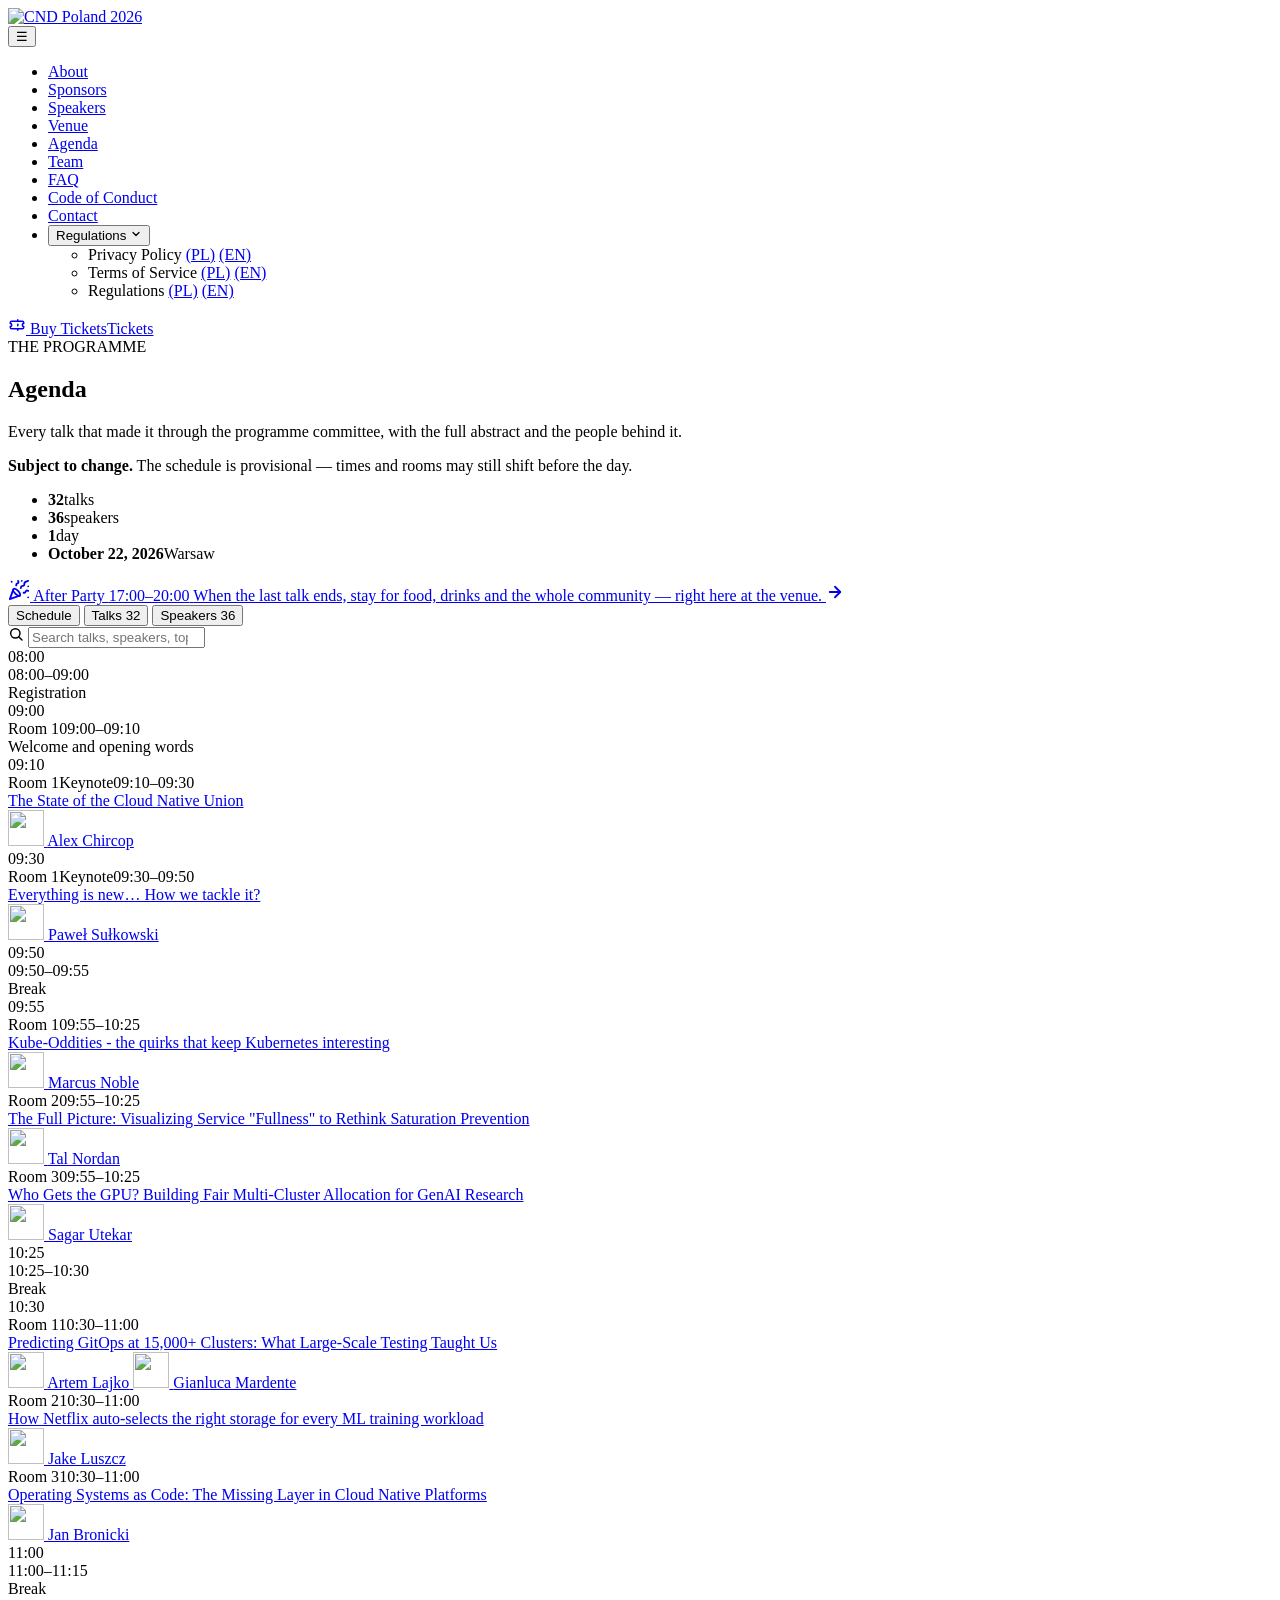
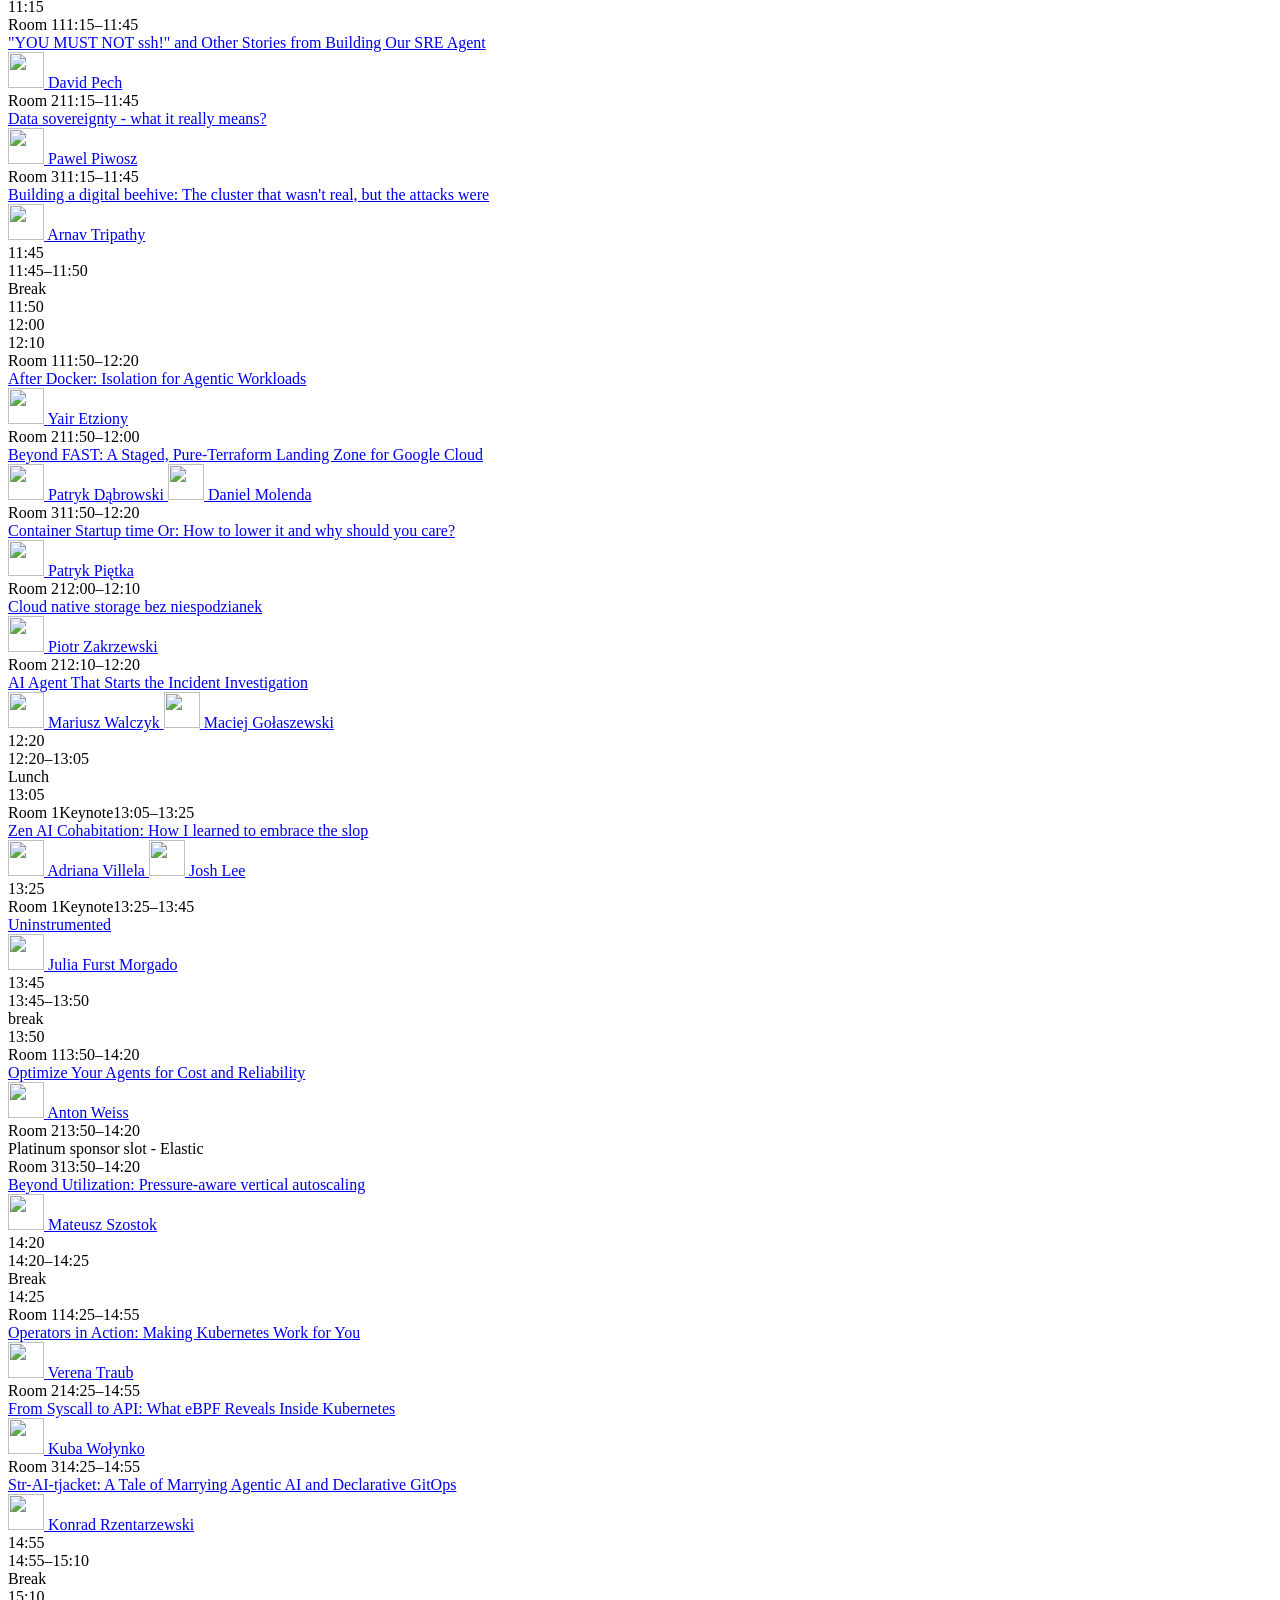
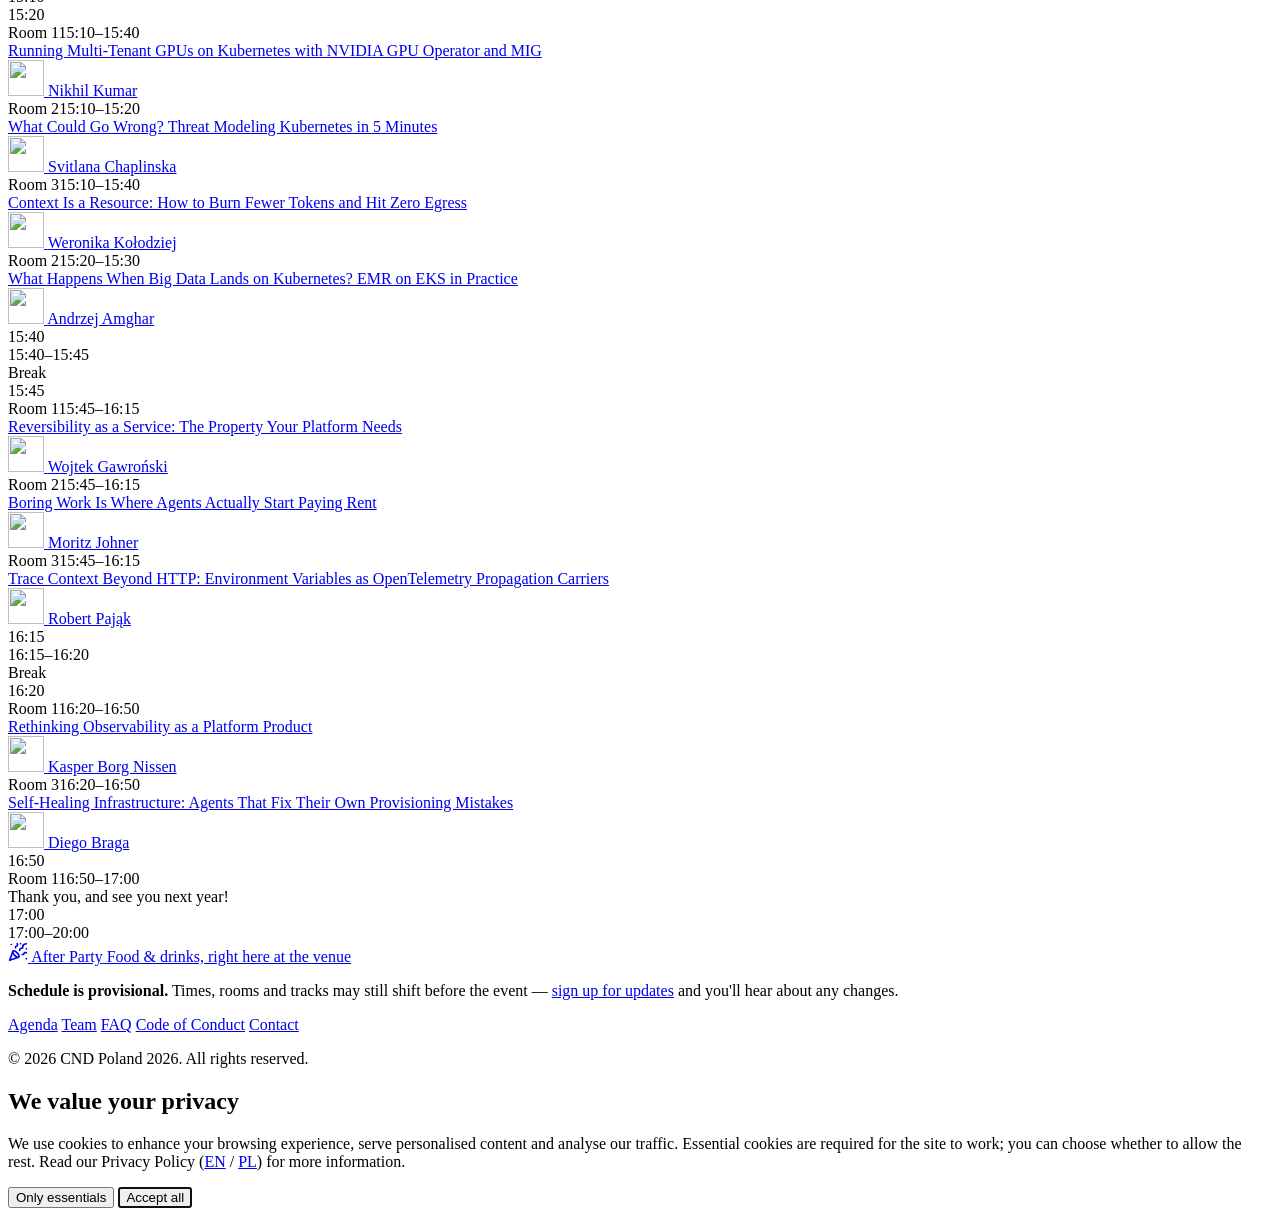
==== commit 6fc73933: "Deploy preview from 5d6e534" ====
--- a/agenda/index.html
+++ b/agenda/index.html
@@ -7,17 +7,17 @@
 <a href=/2026-webpage-pages-preview/files/regulations/terms-of-service-eng.pdf target=_blank rel="noopener noreferrer">(EN)</a></li><li class=nav-doc><span class=nav-doc-name>Regulations</span>
 <a href=/2026-webpage-pages-preview/files/regulations/regulations-electronic-services-pol.pdf target=_blank rel="noopener noreferrer">(PL)</a>
 <a href=/2026-webpage-pages-preview/files/regulations/regulations-electronic-services-eng.pdf target=_blank rel="noopener noreferrer">(EN)</a></li></ul></li></ul></nav><a href=https://cnd2026.konfeo.com/ class="btn btn-ticket nav-ticket" target=_blank rel=noopener aria-label="Buy tickets for CND Poland 2026"><svg width="18" height="18" viewBox="0 0 24 24" fill="none" stroke="currentColor" stroke-width="2" stroke-linecap="round" stroke-linejoin="round" aria-hidden="true"><path d="M3 9a2 2 0 012-2h14a2 2 0 012 2v1a2 2 0 000 4v1a2 2 0 01-2 2H5a2 2 0 01-2-2v-1a2 2 0 000-4z"/><path d="M13 5v2"/><path d="M13 11v2"/><path d="M13 17v2"/></svg>
-<span class=nav-ticket-label>Buy Tickets</span><span class=nav-ticket-label-short>Tickets</span></a></div></div></header><main class=container><section class="page programme"><header class=programme-head><span class=section-label>THE PROGRAMME</span><h1>Agenda</h1><div class=programme-intro><p>Every talk that made it through the programme committee, with the full abstract and the people behind it.</p></div><p class=programme-notice><strong>Subject to change.</strong> The schedule is provisional &mdash; times and rooms may still shift before the day.</p><ul class=programme-stats><li><strong>29</strong><span>talks</span></li><li><strong>32</strong><span>speakers</span></li><li><strong>1</strong><span>day</span></li><li><strong>October 22, 2026</strong><span>Warsaw</span></li></ul><a class=programme-party href=/2026-webpage-pages-preview/#after-party><span class=programme-party-icon aria-hidden=true><svg width="22" height="22" viewBox="0 0 24 24" fill="none" stroke="currentColor" stroke-width="2" stroke-linecap="round" stroke-linejoin="round"><path d="M5.8 11.3 2 22l10.7-3.79"/><path d="M4 3h.01"/><path d="M22 8h.01"/><path d="M15 2h.01"/><path d="M22 20h.01"/><path d="m22 2-2.24.75A2.9 2.9.0 0017.8 5.87c.1.86-.57 1.63-1.45 1.63h-.38c-.86.0-1.6.6-1.76 1.44L14 10"/><path d="m22 13-.82-.33c-.86-.34-1.82.2-1.98 1.11-.11.7-.72 1.22-1.43 1.22H17"/><path d="m11 2 .33.82c.34.86-.2 1.82-1.11 1.98C9.52 4.9 9 5.52 9 6.23V7"/><path d="M11 13c1.93 1.93 2.83 4.17 2 5s-3.07-.07-5-2-2.83-4.17-2-5 3.07.07 5 2z"/></svg>
+<span class=nav-ticket-label>Buy Tickets</span><span class=nav-ticket-label-short>Tickets</span></a></div></div></header><main class=container><section class="page programme"><header class=programme-head><span class=section-label>THE PROGRAMME</span><h1>Agenda</h1><div class=programme-intro><p>Every talk that made it through the programme committee, with the full abstract and the people behind it.</p></div><p class=programme-notice><strong>Subject to change.</strong> The schedule is provisional &mdash; times and rooms may still shift before the day.</p><ul class=programme-stats><li><strong>32</strong><span>talks</span></li><li><strong>36</strong><span>speakers</span></li><li><strong>1</strong><span>day</span></li><li><strong>October 22, 2026</strong><span>Warsaw</span></li></ul><a class=programme-party href=/2026-webpage-pages-preview/#after-party><span class=programme-party-icon aria-hidden=true><svg width="22" height="22" viewBox="0 0 24 24" fill="none" stroke="currentColor" stroke-width="2" stroke-linecap="round" stroke-linejoin="round"><path d="M5.8 11.3 2 22l10.7-3.79"/><path d="M4 3h.01"/><path d="M22 8h.01"/><path d="M15 2h.01"/><path d="M22 20h.01"/><path d="m22 2-2.24.75A2.9 2.9.0 0017.8 5.87c.1.86-.57 1.63-1.45 1.63h-.38c-.86.0-1.6.6-1.76 1.44L14 10"/><path d="m22 13-.82-.33c-.86-.34-1.82.2-1.98 1.11-.11.7-.72 1.22-1.43 1.22H17"/><path d="m11 2 .33.82c.34.86-.2 1.82-1.11 1.98C9.52 4.9 9 5.52 9 6.23V7"/><path d="M11 13c1.93 1.93 2.83 4.17 2 5s-3.07-.07-5-2-2.83-4.17-2-5 3.07.07 5 2z"/></svg>
 </span><span class=programme-party-text><span class=programme-party-title>After Party <span class=programme-party-time>17:00&ndash;20:00</span></span>
 <span class=programme-party-sub>When the last talk ends, stay for food, drinks and the whole community &mdash; right here at the venue.</span>
 </span><svg class="programme-party-arrow" width="18" height="18" viewBox="0 0 24 24" fill="none" stroke="currentColor" stroke-width="2.4" stroke-linecap="round" stroke-linejoin="round" aria-hidden="true"><line x1="5" y1="12" x2="19" y2="12"/><polyline points="12 5 19 12 12 19"/></svg></a></header><div class=programme-controls><div class=programme-tabs role=tablist aria-label="Browse the programme"><button type=button role=tab id=tab-schedule aria-controls=panel-schedule aria-selected=true data-panel=panel-schedule>
 Schedule
 </button>
 <button type=button role=tab id=tab-talks aria-controls=panel-talks aria-selected=false data-panel=panel-talks>
-Talks <span class=programme-tab-count>29</span>
+Talks <span class=programme-tab-count>32</span>
 </button>
 <button type=button role=tab id=tab-speakers aria-controls=panel-speakers aria-selected=false data-panel=panel-speakers>
-Speakers <span class=programme-tab-count>32</span></button></div><div class=programme-search><svg class="programme-search-icon" width="16" height="16" viewBox="0 0 24 24" fill="none" stroke="currentColor" stroke-width="2.2" stroke-linecap="round" stroke-linejoin="round" aria-hidden="true"><circle cx="11" cy="11" r="7"/><line x1="16.5" y1="16.5" x2="21" y2="21"/></svg>
+Speakers <span class=programme-tab-count>36</span></button></div><div class=programme-search><svg class="programme-search-icon" width="16" height="16" viewBox="0 0 24 24" fill="none" stroke="currentColor" stroke-width="2.2" stroke-linecap="round" stroke-linejoin="round" aria-hidden="true"><circle cx="11" cy="11" r="7"/><line x1="16.5" y1="16.5" x2="21" y2="21"/></svg>
 <input type=search id=programme-filter placeholder="Search talks, speakers, topics…" aria-label="Search the programme" autocomplete=off>
 <button type=button class=programme-search-clear aria-label="Clear search" hidden>
 <svg width="14" height="14" viewBox="0 0 24 24" fill="none" stroke="currentColor" stroke-width="2.4" stroke-linecap="round" aria-hidden="true"><line x1="6" y1="6" x2="18" y2="18"/><line x1="18" y1="6" x2="6" y2="18"/></svg></button></div></div><p class=programme-result role=status hidden></p><div class=programme-panel id=panel-schedule role=tabpanel aria-labelledby=tab-schedule><div class=tt-slot><div class=tt-time>08:00</div><div class=tt-cards><article class="tt-card is-service is-full" data-search="registration "><div class=tt-card-meta><span class=tt-range>08:00&ndash;09:00</span></div><span class="tt-title tt-title-service">Registration</span></article></div></div><div class=tt-slot><div class=tt-time>09:00</div><div class=tt-cards><article class="tt-card is-service" data-search="welcome and opening words pawel piwosz patrycja wegrzynowicz rafał ligmann wojciech kocjan tomasz cholewa katarzyna brzozowska maciej gołaszewski hubert stachurski"><div class=tt-card-meta><span class=tt-room>Room 1</span><span class=tt-range>09:00&ndash;09:10</span></div><span class="tt-title tt-title-service">Welcome and opening words</span></article></div></div><div class=tt-slot><div class=tt-time>09:10</div><div class=tt-cards><article class="tt-card is-keynote" data-search="the state of the cloud native union alex chircop"><div class=tt-card-meta><span class=tt-room>Room 1</span><span class=badge-keynote>Keynote</span><span class=tt-range>09:10&ndash;09:30</span></div><a class=tt-title href=#talk-the-state-of-the-cloud-native-union>The State of the Cloud Native Union</a><div class=tt-speakers><a class=tt-speaker href=#speaker-alex-chircop><img src=/2026-webpage-pages-preview/images/speakers/alex-chircop.jpg alt loading=lazy width=36 height=36>
@@ -33,29 +33,34 @@
 <span>Jan Bronicki</span></a></div></article></div></div><div class=tt-slot><div class=tt-time>11:00</div><div class=tt-cards><article class="tt-card is-service is-full" data-search="break "><div class=tt-card-meta><span class=tt-range>11:00&ndash;11:15</span></div><span class="tt-title tt-title-service">Break</span></article></div></div><div class=tt-slot><div class=tt-time>11:15</div><div class=tt-cards><article class=tt-card data-search='"you must not ssh!" and other stories from building our sre agent david pech'><div class=tt-card-meta><span class=tt-room>Room 1</span><span class=tt-range>11:15&ndash;11:45</span></div><a class=tt-title href=#talk-you-must-not-ssh-and-other-stories-from-building>"YOU MUST NOT ssh!" and Other Stories from Building Our SRE Agent</a><div class=tt-speakers><a class=tt-speaker href=#speaker-david-pech><img src=/2026-webpage-pages-preview/images/speakers/david-pech.jpg alt loading=lazy width=36 height=36>
 <span>David Pech</span></a></div></article><article class=tt-card data-search="data sovereignty - what it really means? pawel piwosz"><div class=tt-card-meta><span class=tt-room>Room 2</span><span class=tt-range>11:15&ndash;11:45</span></div><a class=tt-title href=#talk-data-sovereignty-what-it-really-means>Data sovereignty - what it really means?</a><div class=tt-speakers><a class=tt-speaker href=#speaker-pawel-piwosz><img src=/2026-webpage-pages-preview/images/speakers/pawel-piwosz.jpg alt loading=lazy width=36 height=36>
 <span>Pawel Piwosz</span></a></div></article><article class=tt-card data-search="building a digital beehive: the cluster that wasn't real, but the attacks were arnav tripathy"><div class=tt-card-meta><span class=tt-room>Room 3</span><span class=tt-range>11:15&ndash;11:45</span></div><a class=tt-title href=#talk-building-a-digital-beehive-the-cluster-that-wasnt>Building a digital beehive: The cluster that wasn't real, but the attacks were</a><div class=tt-speakers><a class=tt-speaker href=#speaker-arnav-tripathy><img src=/2026-webpage-pages-preview/images/speakers/arnav-tripathy.jpg alt loading=lazy width=36 height=36>
-<span>Arnav Tripathy</span></a></div></article></div></div><div class=tt-slot><div class=tt-time>11:45</div><div class=tt-cards><article class="tt-card is-service is-full" data-search="break "><div class=tt-card-meta><span class=tt-range>11:45&ndash;11:50</span></div><span class="tt-title tt-title-service">Break</span></article></div></div><div class=tt-slot><div class=tt-time>11:50</div><div class=tt-cards><article class=tt-card data-search="after docker: isolation for agentic workloads yair etziony"><div class=tt-card-meta><span class=tt-room>Room 1</span><span class=tt-range>11:50&ndash;12:20</span></div><a class=tt-title href=#talk-after-docker-isolation-for-agentic-workloads>After Docker: Isolation for Agentic Workloads</a><div class=tt-speakers><a class=tt-speaker href=#speaker-yair-etziony><img src=/2026-webpage-pages-preview/images/speakers/yair-etziony.jpg alt loading=lazy width=36 height=36>
-<span>Yair Etziony</span></a></div></article><article class=tt-card data-search="beyond fast: a staged, pure-terraform landing zone for google cloud patryk dąbrowski daniel molenda"><div class=tt-card-meta><span class=tt-room>Room 2</span><span class=tt-range>11:50&ndash;12:00</span></div><a class=tt-title href=#talk-beyond-fast-a-staged-pure-terraform-landing-zone>Beyond FAST: A Staged, Pure-Terraform Landing Zone for Google Cloud</a><div class=tt-speakers><a class=tt-speaker href=#speaker-patryk-dabrowski><img src=/2026-webpage-pages-preview/images/speakers/patryk-dabrowski.jpg alt loading=lazy width=36 height=36>
+<span>Arnav Tripathy</span></a></div></article></div></div><div class=tt-slot><div class=tt-time>11:45</div><div class=tt-cards><article class="tt-card is-service is-full" data-search="break "><div class=tt-card-meta><span class=tt-range>11:45&ndash;11:50</span></div><span class="tt-title tt-title-service">Break</span></article></div></div><div class="tt-slot is-stacked" style=--tt-rows:3;--tt-cols:3><div class=tt-time style=--tt-row:1>11:50</div><div class=tt-time style=--tt-row:2>12:00</div><div class=tt-time style=--tt-row:3>12:10</div><div class=tt-cards><article class=tt-card style="--tt-col:1;--tt-row:1 / 4" data-search="after docker: isolation for agentic workloads yair etziony"><div class=tt-card-meta><span class=tt-room>Room 1</span><span class=tt-range>11:50&ndash;12:20</span></div><a class=tt-title href=#talk-after-docker-isolation-for-agentic-workloads>After Docker: Isolation for Agentic Workloads</a><div class=tt-speakers><a class=tt-speaker href=#speaker-yair-etziony><img src=/2026-webpage-pages-preview/images/speakers/yair-etziony.jpg alt loading=lazy width=36 height=36>
+<span>Yair Etziony</span></a></div></article><article class=tt-card style="--tt-col:2;--tt-row:1 / 2" data-search="beyond fast: a staged, pure-terraform landing zone for google cloud patryk dąbrowski daniel molenda"><div class=tt-card-meta><span class=tt-room>Room 2</span><span class=tt-range>11:50&ndash;12:00</span></div><a class=tt-title href=#talk-beyond-fast-a-staged-pure-terraform-landing-zone>Beyond FAST: A Staged, Pure-Terraform Landing Zone for Google Cloud</a><div class=tt-speakers><a class=tt-speaker href=#speaker-patryk-dabrowski><img src=/2026-webpage-pages-preview/images/speakers/patryk-dabrowski.jpg alt loading=lazy width=36 height=36>
 <span>Patryk Dąbrowski</span>
 </a><a class=tt-speaker href=#speaker-daniel-molenda><img src=/2026-webpage-pages-preview/images/speakers/daniel-molenda.jpg alt loading=lazy width=36 height=36>
-<span>Daniel Molenda</span></a></div></article><article class=tt-card data-search="container startup time or: how to lower it and why should you care? patryk piętka"><div class=tt-card-meta><span class=tt-room>Room 3</span><span class=tt-range>11:50&ndash;12:20</span></div><a class=tt-title href=#talk-container-startup-time-or-how-to-lower-it-and-why>Container Startup time Or: How to lower it and why should you care?</a><div class=tt-speakers><a class=tt-speaker href=#speaker-patryk-pietka><img src=/2026-webpage-pages-preview/images/speakers/patryk-pietka.jpg alt loading=lazy width=36 height=36>
-<span>Patryk Piętka</span></a></div></article></div></div><div class=tt-slot><div class=tt-time>12:20</div><div class=tt-cards><article class="tt-card is-service is-full" data-search="lunch "><div class=tt-card-meta><span class=tt-range>12:20&ndash;13:05</span></div><span class="tt-title tt-title-service">Lunch</span></article></div></div><div class=tt-slot><div class=tt-time>13:05</div><div class=tt-cards><article class="tt-card is-keynote" data-search="zen ai cohabitation: how i learned to embrace the slop adriana villela josh lee"><div class=tt-card-meta><span class=tt-room>Room 1</span><span class=badge-keynote>Keynote</span><span class=tt-range>13:05&ndash;13:25</span></div><a class=tt-title href=#talk-zen-ai-cohabitation-how-i-learned-to-embrace-the>Zen AI Cohabitation: How I learned to embrace the slop</a><div class=tt-speakers><a class=tt-speaker href=#speaker-adriana-villela><img src=/2026-webpage-pages-preview/images/speakers/adriana-villela.jpg alt loading=lazy width=36 height=36>
+<span>Daniel Molenda</span></a></div></article><article class=tt-card style="--tt-col:3;--tt-row:1 / 4" data-search="container startup time or: how to lower it and why should you care? patryk piętka"><div class=tt-card-meta><span class=tt-room>Room 3</span><span class=tt-range>11:50&ndash;12:20</span></div><a class=tt-title href=#talk-container-startup-time-or-how-to-lower-it-and-why>Container Startup time Or: How to lower it and why should you care?</a><div class=tt-speakers><a class=tt-speaker href=#speaker-patryk-pietka><img src=/2026-webpage-pages-preview/images/speakers/patryk-pietka.jpg alt loading=lazy width=36 height=36>
+<span>Patryk Piętka</span></a></div></article><article class=tt-card style="--tt-col:2;--tt-row:2 / 3" data-search="cloud native storage bez niespodzianek piotr zakrzewski"><div class=tt-card-meta><span class=tt-room>Room 2</span><span class=tt-range>12:00&ndash;12:10</span></div><a class=tt-title href=#talk-cloud-native-storage-bez-niespodzianek>Cloud native storage bez niespodzianek</a><div class=tt-speakers><a class=tt-speaker href=#speaker-piotr-zakrzewski><img src=/2026-webpage-pages-preview/images/speakers/piotr-zakrzewski.jpg alt loading=lazy width=36 height=36>
+<span>Piotr Zakrzewski</span></a></div></article><article class=tt-card style="--tt-col:2;--tt-row:3 / 4" data-search="ai agent that starts the incident investigation mariusz walczyk maciej gołaszewski"><div class=tt-card-meta><span class=tt-room>Room 2</span><span class=tt-range>12:10&ndash;12:20</span></div><a class=tt-title href=#talk-ai-agent-that-starts-the-incident-investigation>AI Agent That Starts the Incident Investigation</a><div class=tt-speakers><a class=tt-speaker href=#speaker-mariusz-walczyk><img src=/2026-webpage-pages-preview/images/speakers/mariusz-walczyk.jpg alt loading=lazy width=36 height=36>
+<span>Mariusz Walczyk</span>
+</a><a class=tt-speaker href=#speaker-maciej-golaszewski><img src=/2026-webpage-pages-preview/images/speakers/maciej-golaszewski.jpg alt loading=lazy width=36 height=36>
+<span>Maciej Gołaszewski</span></a></div></article></div></div><div class=tt-slot><div class=tt-time>12:20</div><div class=tt-cards><article class="tt-card is-service is-full" data-search="lunch "><div class=tt-card-meta><span class=tt-range>12:20&ndash;13:05</span></div><span class="tt-title tt-title-service">Lunch</span></article></div></div><div class=tt-slot><div class=tt-time>13:05</div><div class=tt-cards><article class="tt-card is-keynote" data-search="zen ai cohabitation: how i learned to embrace the slop adriana villela josh lee"><div class=tt-card-meta><span class=tt-room>Room 1</span><span class=badge-keynote>Keynote</span><span class=tt-range>13:05&ndash;13:25</span></div><a class=tt-title href=#talk-zen-ai-cohabitation-how-i-learned-to-embrace-the>Zen AI Cohabitation: How I learned to embrace the slop</a><div class=tt-speakers><a class=tt-speaker href=#speaker-adriana-villela><img src=/2026-webpage-pages-preview/images/speakers/adriana-villela.jpg alt loading=lazy width=36 height=36>
 <span>Adriana Villela</span>
 </a><a class=tt-speaker href=#speaker-josh-lee><img src=/2026-webpage-pages-preview/images/speakers/josh-lee.jpg alt loading=lazy width=36 height=36>
 <span>Josh Lee</span></a></div></article></div></div><div class=tt-slot><div class=tt-time>13:25</div><div class=tt-cards><article class="tt-card is-keynote" data-search="uninstrumented julia furst morgado"><div class=tt-card-meta><span class=tt-room>Room 1</span><span class=badge-keynote>Keynote</span><span class=tt-range>13:25&ndash;13:45</span></div><a class=tt-title href=#talk-uninstrumented>Uninstrumented</a><div class=tt-speakers><a class=tt-speaker href=#speaker-julia-furst-morgado><img src=/2026-webpage-pages-preview/images/speakers/julia-furst-morgado.jpg alt loading=lazy width=36 height=36>
 <span>Julia Furst Morgado</span></a></div></article></div></div><div class=tt-slot><div class=tt-time>13:45</div><div class=tt-cards><article class="tt-card is-service is-full" data-search="break "><div class=tt-card-meta><span class=tt-range>13:45&ndash;13:50</span></div><span class="tt-title tt-title-service">break</span></article></div></div><div class=tt-slot><div class=tt-time>13:50</div><div class=tt-cards><article class=tt-card data-search="optimize your agents for cost and reliability anton weiss"><div class=tt-card-meta><span class=tt-room>Room 1</span><span class=tt-range>13:50&ndash;14:20</span></div><a class=tt-title href=#talk-optimize-your-agents-for-cost-and-reliability>Optimize Your Agents for Cost and Reliability</a><div class=tt-speakers><a class=tt-speaker href=#speaker-anton-weiss><img src=/2026-webpage-pages-preview/images/speakers/anton-weiss.jpg alt loading=lazy width=36 height=36>
 <span>Anton Weiss</span></a></div></article><article class="tt-card is-service" data-search="platinum sponsor slot - elastic "><div class=tt-card-meta><span class=tt-room>Room 2</span><span class=tt-range>13:50&ndash;14:20</span></div><span class="tt-title tt-title-service">Platinum sponsor slot - Elastic</span></article><article class=tt-card data-search="beyond utilization: pressure-aware vertical autoscaling mateusz szostok"><div class=tt-card-meta><span class=tt-room>Room 3</span><span class=tt-range>13:50&ndash;14:20</span></div><a class=tt-title href=#talk-beyond-utilization-pressure-aware-vertical>Beyond Utilization: Pressure-aware vertical autoscaling</a><div class=tt-speakers><a class=tt-speaker href=#speaker-mateusz-szostok><img src=/2026-webpage-pages-preview/images/speakers/mateusz-szostok.jpg alt loading=lazy width=36 height=36>
 <span>Mateusz Szostok</span></a></div></article></div></div><div class=tt-slot><div class=tt-time>14:20</div><div class=tt-cards><article class="tt-card is-service is-full" data-search="break "><div class=tt-card-meta><span class=tt-range>14:20&ndash;14:25</span></div><span class="tt-title tt-title-service">Break</span></article></div></div><div class=tt-slot><div class=tt-time>14:25</div><div class=tt-cards><article class=tt-card data-search="operators in action: making kubernetes work for you verena traub"><div class=tt-card-meta><span class=tt-room>Room 1</span><span class=tt-range>14:25&ndash;14:55</span></div><a class=tt-title href=#talk-operators-in-action-making-kubernetes-work-for-you>Operators in Action: Making Kubernetes Work for You</a><div class=tt-speakers><a class=tt-speaker href=#speaker-verena-traub><img src=/2026-webpage-pages-preview/images/speakers/verena-traub.jpg alt loading=lazy width=36 height=36>
-<span>Verena Traub</span></a></div></article><article class="tt-card is-service" data-search="diamond sponsor slot - akamai "><div class=tt-card-meta><span class=tt-room>Room 2</span><span class=tt-range>14:25&ndash;14:55</span></div><span class="tt-title tt-title-service">Diamond sponsor slot - Akamai</span></article><article class=tt-card data-search="str-ai-tjacket: a tale of marrying agentic ai and declarative gitops konrad rzentarzewski"><div class=tt-card-meta><span class=tt-room>Room 3</span><span class=tt-range>14:25&ndash;14:55</span></div><a class=tt-title href=#talk-str-ai-tjacket-a-tale-of-marrying-agentic-ai-and>Str-AI-tjacket: A Tale of Marrying Agentic AI and Declarative GitOps</a><div class=tt-speakers><a class=tt-speaker href=#speaker-konrad-rzentarzewski><img src=/2026-webpage-pages-preview/images/speakers/konrad-rzentarzewski.jpg alt loading=lazy width=36 height=36>
-<span>Konrad Rzentarzewski</span></a></div></article></div></div><div class=tt-slot><div class=tt-time>14:55</div><div class=tt-cards><article class="tt-card is-service is-full" data-search="break "><div class=tt-card-meta><span class=tt-range>14:55&ndash;15:10</span></div><span class="tt-title tt-title-service">Break</span></article></div></div><div class=tt-slot><div class=tt-time>15:10</div><div class=tt-cards><article class=tt-card data-search="running multi-tenant gpus on kubernetes with nvidia gpu operator and mig nikhil kumar"><div class=tt-card-meta><span class=tt-room>Room 1</span><span class=tt-range>15:10&ndash;15:40</span></div><a class=tt-title href=#talk-running-multi-tenant-gpus-on-kubernetes-with-nvidia>Running Multi-Tenant GPUs on Kubernetes with NVIDIA GPU Operator and MIG</a><div class=tt-speakers><a class=tt-speaker href=#speaker-nikhil-kumar><img src=/2026-webpage-pages-preview/images/speakers/nikhil-kumar.jpg alt loading=lazy width=36 height=36>
-<span>Nikhil Kumar</span></a></div></article><article class=tt-card data-search="trace context beyond http: environment variables as opentelemetry propagation carriers robert pająk"><div class=tt-card-meta><span class=tt-room>Room 2</span><span class=tt-range>15:10&ndash;15:40</span></div><a class=tt-title href=#talk-trace-context-beyond-http-environment-variables-as>Trace Context Beyond HTTP: Environment Variables as OpenTelemetry Propagation Carriers</a><div class=tt-speakers><a class=tt-speaker href=#speaker-robert-pajak><img src=/2026-webpage-pages-preview/images/speakers/robert-pajak.jpg alt loading=lazy width=36 height=36>
-<span>Robert Pająk</span></a></div></article><article class=tt-card data-search="context is a resource: how to burn fewer tokens and hit zero egress weronika kołodziej"><div class=tt-card-meta><span class=tt-room>Room 3</span><span class=tt-range>15:10&ndash;15:40</span></div><a class=tt-title href=#talk-context-is-a-resource-how-to-burn-fewer-tokens-and>Context Is a Resource: How to Burn Fewer Tokens and Hit Zero Egress</a><div class=tt-speakers><a class=tt-speaker href=#speaker-weronika-kolodziej><img src=/2026-webpage-pages-preview/images/speakers/weronika-kolodziej.jpg alt loading=lazy width=36 height=36>
-<span>Weronika Kołodziej</span></a></div></article></div></div><div class=tt-slot><div class=tt-time>15:40</div><div class=tt-cards><article class="tt-card is-service is-full" data-search="break "><div class=tt-card-meta><span class=tt-range>15:40&ndash;15:45</span></div><span class="tt-title tt-title-service">Break</span></article></div></div><div class="tt-slot is-stacked" style=--tt-rows:2;--tt-cols:3><div class=tt-time style=--tt-row:1>15:45</div><div class=tt-time style=--tt-row:2>15:55</div><div class=tt-cards><article class=tt-card style="--tt-col:1;--tt-row:1 / 3" data-search="reversibility as a service: the property your platform needs wojtek gawroński"><div class=tt-card-meta><span class=tt-room>Room 1</span><span class=tt-range>15:45&ndash;16:15</span></div><a class=tt-title href=#talk-reversibility-as-a-service-the-property-your>Reversibility as a Service: The Property Your Platform Needs</a><div class=tt-speakers><a class=tt-speaker href=#speaker-wojtek-gawronski><img src=/2026-webpage-pages-preview/images/speakers/wojtek-gawronski.jpg alt loading=lazy width=36 height=36>
-<span>Wojtek Gawroński</span></a></div></article><article class=tt-card style="--tt-col:2;--tt-row:1 / 2" data-search="what could go wrong? threat modeling kubernetes in 5 minutes svitlana chaplinska"><div class=tt-card-meta><span class=tt-room>Room 2</span><span class=tt-range>15:45&ndash;15:55</span></div><a class=tt-title href=#talk-what-could-go-wrong-threat-modeling-kubernetes-in-5>What Could Go Wrong? Threat Modeling Kubernetes in 5 Minutes</a><div class=tt-speakers><a class=tt-speaker href=#speaker-svitlana-chaplinska><img src=/2026-webpage-pages-preview/images/speakers/svitlana-chaplinska.jpg alt loading=lazy width=36 height=36>
-<span>Svitlana Chaplinska</span></a></div></article><article class=tt-card style="--tt-col:3;--tt-row:1 / 3" data-search="self-healing infrastructure: agents that fix their own provisioning mistakes diego braga"><div class=tt-card-meta><span class=tt-room>Room 3</span><span class=tt-range>15:45&ndash;16:15</span></div><a class=tt-title href=#talk-self-healing-infrastructure-agents-that-fix-their>Self-Healing Infrastructure: Agents That Fix Their Own Provisioning Mistakes</a><div class=tt-speakers><a class=tt-speaker href=#speaker-diego-braga><img src=/2026-webpage-pages-preview/images/speakers/diego-braga.jpg alt loading=lazy width=36 height=36>
-<span>Diego Braga</span></a></div></article><article class=tt-card style="--tt-col:2;--tt-row:2 / 3" data-search="what happens when big data lands on kubernetes? emr on eks in practice andrzej amghar"><div class=tt-card-meta><span class=tt-room>Room 2</span><span class=tt-range>15:55&ndash;16:05</span></div><a class=tt-title href=#talk-what-happens-when-big-data-lands-on-kubernetes-emr>What Happens When Big Data Lands on Kubernetes? EMR on EKS in Practice</a><div class=tt-speakers><a class=tt-speaker href=#speaker-andrzej-amghar><img src=/2026-webpage-pages-preview/images/speakers/andrzej-amghar.jpg alt loading=lazy width=36 height=36>
-<span>Andrzej Amghar</span></a></div></article></div></div><div class=tt-slot><div class=tt-time>16:15</div><div class=tt-cards><article class="tt-card is-service is-full" data-search="break "><div class=tt-card-meta><span class=tt-range>16:15&ndash;16:20</span></div><span class="tt-title tt-title-service">Break</span></article></div></div><div class=tt-slot><div class=tt-time>16:20</div><div class=tt-cards><article class=tt-card data-search="rethinking observability as a platform product kasper borg nissen"><div class=tt-card-meta><span class=tt-room>Room 1</span><span class=tt-range>16:20&ndash;16:50</span></div><a class=tt-title href=#talk-rethinking-observability-as-a-platform-product>Rethinking Observability as a Platform Product</a><div class=tt-speakers><a class=tt-speaker href=#speaker-kasper-borg-nissen><img src=/2026-webpage-pages-preview/images/speakers/kasper-borg-nissen.jpg alt loading=lazy width=36 height=36>
-<span>Kasper Borg Nissen</span></a></div></article><article class=tt-card data-search="boring work is where agents actually start paying rent moritz johner"><div class=tt-card-meta><span class=tt-room>Room 3</span><span class=tt-range>16:20&ndash;16:50</span></div><a class=tt-title href=#talk-boring-work-is-where-agents-actually-start-paying>Boring Work Is Where Agents Actually Start Paying Rent</a><div class=tt-speakers><a class=tt-speaker href=#speaker-moritz-johner><img src=/2026-webpage-pages-preview/images/speakers/moritz-johner.jpg alt loading=lazy width=36 height=36>
-<span>Moritz Johner</span></a></div></article></div></div><div class=tt-slot><div class=tt-time>16:50</div><div class=tt-cards><article class="tt-card is-service" data-search="thank you, and see you next year! maciej gołaszewski patrycja wegrzynowicz pawel piwosz rafał ligmann tomasz cholewa wojciech kocjan katarzyna brzozowska"><div class=tt-card-meta><span class=tt-room>Room 1</span><span class=tt-range>16:50&ndash;17:00</span></div><span class="tt-title tt-title-service">Thank you, and see you next year!</span></article></div></div><div class=tt-slot><div class=tt-time>17:00</div><div class=tt-cards><article class="tt-card is-service is-full is-party" data-search="after party  food drinks evening social"><div class=tt-card-meta><span class=tt-range>17:00&ndash;20:00</span></div><a class="tt-title tt-title-service tt-party" href=/2026-webpage-pages-preview/#after-party><svg width="20" height="20" viewBox="0 0 24 24" fill="none" stroke="currentColor" stroke-width="2" stroke-linecap="round" stroke-linejoin="round" aria-hidden="true"><path d="M5.8 11.3 2 22l10.7-3.79"/><path d="M4 3h.01"/><path d="M22 8h.01"/><path d="M15 2h.01"/><path d="M22 20h.01"/><path d="m22 2-2.24.75A2.9 2.9.0 0017.8 5.87c.1.86-.57 1.63-1.45 1.63h-.38c-.86.0-1.6.6-1.76 1.44L14 10"/><path d="m22 13-.82-.33c-.86-.34-1.82.2-1.98 1.11-.11.7-.72 1.22-1.43 1.22H17"/><path d="m11 2 .33.82c.34.86-.2 1.82-1.11 1.98C9.52 4.9 9 5.52 9 6.23V7"/><path d="M11 13c1.93 1.93 2.83 4.17 2 5s-3.07-.07-5-2-2.83-4.17-2-5 3.07.07 5 2z"/></svg>
+<span>Verena Traub</span></a></div></article><article class=tt-card data-search="from syscall to api: what ebpf reveals inside kubernetes kuba wołynko"><div class=tt-card-meta><span class=tt-room>Room 2</span><span class=tt-range>14:25&ndash;14:55</span></div><a class=tt-title href=#talk-from-syscall-to-api-what-ebpf-reveals-inside>From Syscall to API: What eBPF Reveals Inside Kubernetes</a><div class=tt-speakers><a class=tt-speaker href=#speaker-kuba-wolynko><img src=/2026-webpage-pages-preview/images/speakers/kuba-wolynko.jpg alt loading=lazy width=36 height=36>
+<span>Kuba Wołynko</span></a></div></article><article class=tt-card data-search="str-ai-tjacket: a tale of marrying agentic ai and declarative gitops konrad rzentarzewski"><div class=tt-card-meta><span class=tt-room>Room 3</span><span class=tt-range>14:25&ndash;14:55</span></div><a class=tt-title href=#talk-str-ai-tjacket-a-tale-of-marrying-agentic-ai-and>Str-AI-tjacket: A Tale of Marrying Agentic AI and Declarative GitOps</a><div class=tt-speakers><a class=tt-speaker href=#speaker-konrad-rzentarzewski><img src=/2026-webpage-pages-preview/images/speakers/konrad-rzentarzewski.jpg alt loading=lazy width=36 height=36>
+<span>Konrad Rzentarzewski</span></a></div></article></div></div><div class=tt-slot><div class=tt-time>14:55</div><div class=tt-cards><article class="tt-card is-service is-full" data-search="break "><div class=tt-card-meta><span class=tt-range>14:55&ndash;15:10</span></div><span class="tt-title tt-title-service">Break</span></article></div></div><div class="tt-slot is-stacked" style=--tt-rows:2;--tt-cols:3><div class=tt-time style=--tt-row:1>15:10</div><div class=tt-time style=--tt-row:2>15:20</div><div class=tt-cards><article class=tt-card style="--tt-col:1;--tt-row:1 / 3" data-search="running multi-tenant gpus on kubernetes with nvidia gpu operator and mig nikhil kumar"><div class=tt-card-meta><span class=tt-room>Room 1</span><span class=tt-range>15:10&ndash;15:40</span></div><a class=tt-title href=#talk-running-multi-tenant-gpus-on-kubernetes-with-nvidia>Running Multi-Tenant GPUs on Kubernetes with NVIDIA GPU Operator and MIG</a><div class=tt-speakers><a class=tt-speaker href=#speaker-nikhil-kumar><img src=/2026-webpage-pages-preview/images/speakers/nikhil-kumar.jpg alt loading=lazy width=36 height=36>
+<span>Nikhil Kumar</span></a></div></article><article class=tt-card style="--tt-col:2;--tt-row:1 / 2" data-search="what could go wrong? threat modeling kubernetes in 5 minutes svitlana chaplinska"><div class=tt-card-meta><span class=tt-room>Room 2</span><span class=tt-range>15:10&ndash;15:20</span></div><a class=tt-title href=#talk-what-could-go-wrong-threat-modeling-kubernetes-in-5>What Could Go Wrong? Threat Modeling Kubernetes in 5 Minutes</a><div class=tt-speakers><a class=tt-speaker href=#speaker-svitlana-chaplinska><img src=/2026-webpage-pages-preview/images/speakers/svitlana-chaplinska.jpg alt loading=lazy width=36 height=36>
+<span>Svitlana Chaplinska</span></a></div></article><article class=tt-card style="--tt-col:3;--tt-row:1 / 3" data-search="context is a resource: how to burn fewer tokens and hit zero egress weronika kołodziej"><div class=tt-card-meta><span class=tt-room>Room 3</span><span class=tt-range>15:10&ndash;15:40</span></div><a class=tt-title href=#talk-context-is-a-resource-how-to-burn-fewer-tokens-and>Context Is a Resource: How to Burn Fewer Tokens and Hit Zero Egress</a><div class=tt-speakers><a class=tt-speaker href=#speaker-weronika-kolodziej><img src=/2026-webpage-pages-preview/images/speakers/weronika-kolodziej.jpg alt loading=lazy width=36 height=36>
+<span>Weronika Kołodziej</span></a></div></article><article class=tt-card style="--tt-col:2;--tt-row:2 / 3" data-search="what happens when big data lands on kubernetes? emr on eks in practice andrzej amghar"><div class=tt-card-meta><span class=tt-room>Room 2</span><span class=tt-range>15:20&ndash;15:30</span></div><a class=tt-title href=#talk-what-happens-when-big-data-lands-on-kubernetes-emr>What Happens When Big Data Lands on Kubernetes? EMR on EKS in Practice</a><div class=tt-speakers><a class=tt-speaker href=#speaker-andrzej-amghar><img src=/2026-webpage-pages-preview/images/speakers/andrzej-amghar.jpg alt loading=lazy width=36 height=36>
+<span>Andrzej Amghar</span></a></div></article></div></div><div class=tt-slot><div class=tt-time>15:40</div><div class=tt-cards><article class="tt-card is-service is-full" data-search="break "><div class=tt-card-meta><span class=tt-range>15:40&ndash;15:45</span></div><span class="tt-title tt-title-service">Break</span></article></div></div><div class=tt-slot><div class=tt-time>15:45</div><div class=tt-cards><article class=tt-card data-search="reversibility as a service: the property your platform needs wojtek gawroński"><div class=tt-card-meta><span class=tt-room>Room 1</span><span class=tt-range>15:45&ndash;16:15</span></div><a class=tt-title href=#talk-reversibility-as-a-service-the-property-your>Reversibility as a Service: The Property Your Platform Needs</a><div class=tt-speakers><a class=tt-speaker href=#speaker-wojtek-gawronski><img src=/2026-webpage-pages-preview/images/speakers/wojtek-gawronski.jpg alt loading=lazy width=36 height=36>
+<span>Wojtek Gawroński</span></a></div></article><article class=tt-card data-search="boring work is where agents actually start paying rent moritz johner"><div class=tt-card-meta><span class=tt-room>Room 2</span><span class=tt-range>15:45&ndash;16:15</span></div><a class=tt-title href=#talk-boring-work-is-where-agents-actually-start-paying>Boring Work Is Where Agents Actually Start Paying Rent</a><div class=tt-speakers><a class=tt-speaker href=#speaker-moritz-johner><img src=/2026-webpage-pages-preview/images/speakers/moritz-johner.jpg alt loading=lazy width=36 height=36>
+<span>Moritz Johner</span></a></div></article><article class=tt-card data-search="trace context beyond http: environment variables as opentelemetry propagation carriers robert pająk"><div class=tt-card-meta><span class=tt-room>Room 3</span><span class=tt-range>15:45&ndash;16:15</span></div><a class=tt-title href=#talk-trace-context-beyond-http-environment-variables-as>Trace Context Beyond HTTP: Environment Variables as OpenTelemetry Propagation Carriers</a><div class=tt-speakers><a class=tt-speaker href=#speaker-robert-pajak><img src=/2026-webpage-pages-preview/images/speakers/robert-pajak.jpg alt loading=lazy width=36 height=36>
+<span>Robert Pająk</span></a></div></article></div></div><div class=tt-slot><div class=tt-time>16:15</div><div class=tt-cards><article class="tt-card is-service is-full" data-search="break "><div class=tt-card-meta><span class=tt-range>16:15&ndash;16:20</span></div><span class="tt-title tt-title-service">Break</span></article></div></div><div class=tt-slot><div class=tt-time>16:20</div><div class=tt-cards><article class=tt-card data-search="rethinking observability as a platform product kasper borg nissen"><div class=tt-card-meta><span class=tt-room>Room 1</span><span class=tt-range>16:20&ndash;16:50</span></div><a class=tt-title href=#talk-rethinking-observability-as-a-platform-product>Rethinking Observability as a Platform Product</a><div class=tt-speakers><a class=tt-speaker href=#speaker-kasper-borg-nissen><img src=/2026-webpage-pages-preview/images/speakers/kasper-borg-nissen.jpg alt loading=lazy width=36 height=36>
+<span>Kasper Borg Nissen</span></a></div></article><article class=tt-card data-search="self-healing infrastructure: agents that fix their own provisioning mistakes diego braga"><div class=tt-card-meta><span class=tt-room>Room 3</span><span class=tt-range>16:20&ndash;16:50</span></div><a class=tt-title href=#talk-self-healing-infrastructure-agents-that-fix-their>Self-Healing Infrastructure: Agents That Fix Their Own Provisioning Mistakes</a><div class=tt-speakers><a class=tt-speaker href=#speaker-diego-braga><img src=/2026-webpage-pages-preview/images/speakers/diego-braga.jpg alt loading=lazy width=36 height=36>
+<span>Diego Braga</span></a></div></article></div></div><div class=tt-slot><div class=tt-time>16:50</div><div class=tt-cards><article class="tt-card is-service" data-search="thank you, and see you next year! maciej gołaszewski patrycja wegrzynowicz pawel piwosz rafał ligmann tomasz cholewa wojciech kocjan katarzyna brzozowska"><div class=tt-card-meta><span class=tt-room>Room 1</span><span class=tt-range>16:50&ndash;17:00</span></div><span class="tt-title tt-title-service">Thank you, and see you next year!</span></article></div></div><div class=tt-slot><div class=tt-time>17:00</div><div class=tt-cards><article class="tt-card is-service is-full is-party" data-search="after party  food drinks evening social"><div class=tt-card-meta><span class=tt-range>17:00&ndash;20:00</span></div><a class="tt-title tt-title-service tt-party" href=/2026-webpage-pages-preview/#after-party><svg width="20" height="20" viewBox="0 0 24 24" fill="none" stroke="currentColor" stroke-width="2" stroke-linecap="round" stroke-linejoin="round" aria-hidden="true"><path d="M5.8 11.3 2 22l10.7-3.79"/><path d="M4 3h.01"/><path d="M22 8h.01"/><path d="M15 2h.01"/><path d="M22 20h.01"/><path d="m22 2-2.24.75A2.9 2.9.0 0017.8 5.87c.1.86-.57 1.63-1.45 1.63h-.38c-.86.0-1.6.6-1.76 1.44L14 10"/><path d="m22 13-.82-.33c-.86-.34-1.82.2-1.98 1.11-.11.7-.72 1.22-1.43 1.22H17"/><path d="m11 2 .33.82c.34.86-.2 1.82-1.11 1.98C9.52 4.9 9 5.52 9 6.23V7"/><path d="M11 13c1.93 1.93 2.83 4.17 2 5s-3.07-.07-5-2-2.83-4.17-2-5 3.07.07 5 2z"/></svg>
 <span class=tt-party-name>After Party</span>
 <span class=tt-party-sub>Food & drinks, right here at the venue</span></a></article></div></div></div><div class=programme-panel id=panel-talks role=tabpanel aria-labelledby=tab-talks><article class=talk-card id=talk-you-must-not-ssh-and-other-stories-from-building data-search='"you must not ssh!" and other stories from building our sre agent david pech everyone is building sre agents. most of them are barely junior sysadmins in a trench coat — useful for "how does x work?", useless when postgresql replication is lagging at 3 am across three datacenters at your specific company with your specific puppet module.
 
@@ -90,6 +95,17 @@
 ebpf lsm is one possible way linux can get there. it matters because it lets policy live close to the kernel boundary while still being programmable at runtime. but the larger point is simpler: the next runtime should not only be easy to use. it should be built for the strange, dynamic, semi-informed workloads we are now creating."><div class=talk-card-head><h2 class=talk-title>After Docker: Isolation for Agentic Workloads</h2><a class=anchor-link href=#talk-after-docker-isolation-for-agentic-workloads aria-label="Link to “After Docker: Isolation for Agentic Workloads”" title="Copy link to this talk"><svg width="15" height="15" viewBox="0 0 24 24" fill="none" stroke="currentColor" stroke-width="2" stroke-linecap="round" stroke-linejoin="round" aria-hidden="true"><path d="M10 13a5 5 0 007.5.5l3-3a5 5 0 00-7-7l-1.7 1.7"/><path d="M14 11a5 5 0 00-7.5-.5l-3 3a5 5 0 007 7l1.7-1.7"/></svg></a></div><div class=talk-speakers><a class=talk-speaker href=#speaker-yair-etziony><img src=/2026-webpage-pages-preview/images/speakers/yair-etziony.jpg alt loading=lazy width=88 height=88>
 <span class=talk-speaker-text><span class=talk-speaker-name>Yair Etziony</span>
 <span class=talk-speaker-role>Founder, False Systems · CD Foundation Ambassador</span></span></a></div><div class="talk-abstract prose" id=talk-after-docker-isolation-for-agentic-workloads-abstract><p>Isolation was a solved problem in 2000, just not in the way the industry remembers it.</p><p>FreeBSD Jails were not stronger than everything that came after. They were coherent: one kernel-level boundary, designed as a boundary, and auditable as a single thing. Solaris Zones refined the same idea a few years later.</p><p>Then Linux containers took a different path.</p><p>Docker did not win because it was the purest isolation model. It won because it made containers usable. It gave developers a clean interface, a simple workflow, a good mental model, and a way to package and run software without caring too much about the machinery underneath. That mattered. Good developer experience beat a cleaner theory of isolation, and for the workloads of the time, that was mostly the right trade.</p><p>A service was usually predictable. It had a known filesystem shape, a known network posture, a mostly stable syscall surface, and most of its behavior was decided before runtime. You could build an image, ship it, constrain it, observe it, and move on.</p><p>Agents break that assumption.</p><p>An agent can spawn subprocesses at runtime. It can call endpoints nobody hardcoded. It can write to paths created from context gathered mid-run. It can use credentials, tools, plugins, prompts, generated code, and remote APIs as part of one execution flow. The behavior that matters is no longer fully visible when the container starts.</p><p>Agents also do not carry the operational judgment humans quietly rely on. They do not naturally understand ownership, blast radius, production etiquette, or the difference between “technically allowed” and “obviously a bad idea.” They can follow instructions and use tools, but they do not share the human context that usually stops an operator before the damage happens.</p><p>That is why the old isolation question comes back.</p><p>Not because Jails or Zones should simply return as they were. And not because Docker was wrong. Docker solved usability for a generation of software delivery. But agentic workflows expose a different problem: how do you isolate something whose shape is discovered while it runs?</p><p>This talk traces the line from Jails and Zones to Docker and Linux containers, and then asks what should be revived for the agentic era. The answer is not nostalgia. It is old ideas rebuilt with new mechanisms: coherent boundaries, runtime policy, and isolation-first design for workloads that no longer know their own edges in advance.</p><p>eBPF LSM is one possible way Linux can get there. It matters because it lets policy live close to the kernel boundary while still being programmable at runtime. But the larger point is simpler: the next runtime should not only be easy to use. It should be built for the strange, dynamic, semi-informed workloads we are now creating.</p></div><button type=button class=talk-toggle aria-expanded=true aria-controls=talk-after-docker-isolation-for-agentic-workloads-abstract hidden>
+<span class=talk-toggle-label></span>
+<svg width="14" height="14" viewBox="0 0 24 24" fill="none" stroke="currentColor" stroke-width="2.4" stroke-linecap="round" stroke-linejoin="round" aria-hidden="true"><polyline points="6 9 12 15 18 9"/></svg></button></article><article class=talk-card id=talk-ai-agent-that-starts-the-incident-investigation data-search="ai agent that starts the incident investigation mariusz walczyk maciej gołaszewski our team gets about 3,000 pagerduty incidents each month. for each incident, the on-call engineer must find the cause. this takes time, and the engineer must often do the same first steps again and again.
+
+we built a bot that does these first steps. it started as a claude code skill that an engineer ran by hand. now it runs automatically on cloud run. when an incident starts, the bot reads the alert and the runbook. it queries gcp apis, then posts the findings in slack.
+
+in this talk, i explain how the bot works and show the main parts of the design."><div class=talk-card-head><h2 class=talk-title>AI Agent That Starts the Incident Investigation</h2><a class=anchor-link href=#talk-ai-agent-that-starts-the-incident-investigation aria-label="Link to “AI Agent That Starts the Incident Investigation”" title="Copy link to this talk"><svg width="15" height="15" viewBox="0 0 24 24" fill="none" stroke="currentColor" stroke-width="2" stroke-linecap="round" stroke-linejoin="round" aria-hidden="true"><path d="M10 13a5 5 0 007.5.5l3-3a5 5 0 00-7-7l-1.7 1.7"/><path d="M14 11a5 5 0 00-7.5-.5l-3 3a5 5 0 007 7l1.7-1.7"/></svg></a></div><div class=talk-speakers><a class=talk-speaker href=#speaker-mariusz-walczyk><img src=/2026-webpage-pages-preview/images/speakers/mariusz-walczyk.jpg alt loading=lazy width=88 height=88>
+<span class=talk-speaker-text><span class=talk-speaker-name>Mariusz Walczyk</span>
+<span class=talk-speaker-role>Virtuslab Group DevOps</span>
+</span></a><a class=talk-speaker href=#speaker-maciej-golaszewski><img src=/2026-webpage-pages-preview/images/speakers/maciej-golaszewski.jpg alt loading=lazy width=88 height=88>
+<span class=talk-speaker-text><span class=talk-speaker-name>Maciej Gołaszewski</span>
+<span class=talk-speaker-role>Senior Cloud Engineer/Gopher. Runnig Kraków Cloud Native Meetup Group</span></span></a></div><div class="talk-abstract prose" id=talk-ai-agent-that-starts-the-incident-investigation-abstract><p>Our team gets about 3,000 PagerDuty incidents each month. For each incident, the on-call engineer must find the cause. This takes time, and the engineer must often do the same first steps again and again.</p><p>We built a bot that does these first steps. It started as a Claude Code skill that an engineer ran by hand. Now it runs automatically on Cloud Run. When an incident starts, the bot reads the alert and the runbook. It queries GCP APIs, then posts the findings in Slack.</p><p>In this talk, I explain how the bot works and show the main parts of the design.</p></div><button type=button class=talk-toggle aria-expanded=true aria-controls=talk-ai-agent-that-starts-the-incident-investigation-abstract hidden>
 <span class=talk-toggle-label></span>
 <svg width="14" height="14" viewBox="0 0 24 24" fill="none" stroke="currentColor" stroke-width="2.4" stroke-linecap="round" stroke-linejoin="round" aria-hidden="true"><polyline points="6 9 12 15 18 9"/></svg></button></article><article class=talk-card id=talk-beyond-fast-a-staged-pure-terraform-landing-zone data-search="beyond fast: a staged, pure-terraform landing zone for google cloud patryk dąbrowski daniel molenda we built our own landing zone framework for google cloud, written entirely in terraform. our starting point was an evaluation of cloud foundation fabric fast, which generates resources from yaml configuration. that approach works well for standard setups, but in complex, non-standard environments it can limit flexibility.
 in this talk we'll explain why we chose this path and how it gives us more control over the architecture, makes it easier to evolve, and lets us tailor the landing zone to enterprise requirements."><div class=talk-card-head><h2 class=talk-title>Beyond FAST: A Staged, Pure-Terraform Landing Zone for Google Cloud</h2><a class=anchor-link href=#talk-beyond-fast-a-staged-pure-terraform-landing-zone aria-label="Link to “Beyond FAST: A Staged, Pure-Terraform Landing Zone for Google Cloud”" title="Copy link to this talk"><svg width="15" height="15" viewBox="0 0 24 24" fill="none" stroke="currentColor" stroke-width="2" stroke-linecap="round" stroke-linejoin="round" aria-hidden="true"><path d="M10 13a5 5 0 007.5.5l3-3a5 5 0 00-7-7l-1.7 1.7"/><path d="M14 11a5 5 0 00-7.5-.5l-3 3a5 5 0 007 7l1.7-1.7"/></svg></a></div><div class=talk-speakers><a class=talk-speaker href=#speaker-patryk-dabrowski><img src=/2026-webpage-pages-preview/images/speakers/patryk-dabrowski.jpg alt loading=lazy width=88 height=88>
@@ -136,6 +152,10 @@
 we’ll walk through the architecture, a live-style deployment on minikube, and practical workarounds for vcluster’s limitations using only open-source components. along the way, we’ll map kubedecoy’s detections to the kubernetes threat matrix, highlight where it shines (and where it doesn’t), and show how you can apply these ideas in your own clusters—whether you’re blue team, red team, or somewhere in between."><div class=talk-card-head><h2 class=talk-title>Building a digital beehive: The cluster that wasn't real, but the attacks were</h2><a class=anchor-link href=#talk-building-a-digital-beehive-the-cluster-that-wasnt aria-label="Link to “Building a digital beehive: The cluster that wasn't real, but the attacks were”" title="Copy link to this talk"><svg width="15" height="15" viewBox="0 0 24 24" fill="none" stroke="currentColor" stroke-width="2" stroke-linecap="round" stroke-linejoin="round" aria-hidden="true"><path d="M10 13a5 5 0 007.5.5l3-3a5 5 0 00-7-7l-1.7 1.7"/><path d="M14 11a5 5 0 00-7.5-.5l-3 3a5 5 0 007 7l1.7-1.7"/></svg></a></div><div class=talk-speakers><a class=talk-speaker href=#speaker-arnav-tripathy><img src=/2026-webpage-pages-preview/images/speakers/arnav-tripathy.jpg alt loading=lazy width=88 height=88>
 <span class=talk-speaker-text><span class=talk-speaker-name>Arnav Tripathy</span>
 <span class=talk-speaker-role>Cloud Security Engineer · Kubestronaut</span></span></a></div><div class="talk-abstract prose" id=talk-building-a-digital-beehive-the-cluster-that-wasnt-abstract><p>Kubernetes is everywhere now—and so are attacks against it. Misconfigurations, exposed APIs, and overly permissive RBAC have made clusters a prime target, while most security tools stop at scanning images and YAML instead of showing what attackers do after they get in.</p><p>This talk introduces KubeDecoy – a lightweight, open-source Kubernetes honeypot built from familiar components: vcluster, Falco, Falcosidekick, and NGINX. The goal is simple: stand up a convincing fake cluster, expose realistic attack surfaces, and quietly observe how real adversaries interact with them.</p><p>We’ll walk through the architecture, a live-style deployment on Minikube, and practical workarounds for vcluster’s limitations using only open-source components. Along the way, we’ll map KubeDecoy’s detections to the Kubernetes Threat Matrix, highlight where it shines (and where it doesn’t), and show how you can apply these ideas in your own clusters—whether you’re blue team, red team, or somewhere in between.</p></div><button type=button class=talk-toggle aria-expanded=true aria-controls=talk-building-a-digital-beehive-the-cluster-that-wasnt-abstract hidden>
+<span class=talk-toggle-label></span>
+<svg width="14" height="14" viewBox="0 0 24 24" fill="none" stroke="currentColor" stroke-width="2.4" stroke-linecap="round" stroke-linejoin="round" aria-hidden="true"><polyline points="6 9 12 15 18 9"/></svg></button></article><article class=talk-card id=talk-cloud-native-storage-bez-niespodzianek data-search="cloud native storage bez niespodzianek piotr zakrzewski jak zaplanować storage w platformie cloud native tak, żeby nie zaskoczył cię ani egress, ani ransomware, ani rachunek za dane do ai. dziesięć minut o kosztach, niezmienności i warstwowej ochronie danych."><div class=talk-card-head><h2 class=talk-title>Cloud native storage bez niespodzianek</h2><a class=anchor-link href=#talk-cloud-native-storage-bez-niespodzianek aria-label="Link to “Cloud native storage bez niespodzianek”" title="Copy link to this talk"><svg width="15" height="15" viewBox="0 0 24 24" fill="none" stroke="currentColor" stroke-width="2" stroke-linecap="round" stroke-linejoin="round" aria-hidden="true"><path d="M10 13a5 5 0 007.5.5l3-3a5 5 0 00-7-7l-1.7 1.7"/><path d="M14 11a5 5 0 00-7.5-.5l-3 3a5 5 0 007 7l1.7-1.7"/></svg></a></div><div class=talk-speakers><a class=talk-speaker href=#speaker-piotr-zakrzewski><img src=/2026-webpage-pages-preview/images/speakers/piotr-zakrzewski.jpg alt loading=lazy width=88 height=88>
+<span class=talk-speaker-text><span class=talk-speaker-name>Piotr Zakrzewski</span>
+<span class=talk-speaker-role>Territory Manager DACH & Eastern Europe</span></span></a></div><div class="talk-abstract prose" id=talk-cloud-native-storage-bez-niespodzianek-abstract><p>Jak zaplanować storage w platformie cloud native tak, żeby nie zaskoczył Cię ani egress, ani ransomware, ani rachunek za dane do AI. Dziesięć minut o kosztach, niezmienności i warstwowej ochronie danych.</p></div><button type=button class=talk-toggle aria-expanded=true aria-controls=talk-cloud-native-storage-bez-niespodzianek-abstract hidden>
 <span class=talk-toggle-label></span>
 <svg width="14" height="14" viewBox="0 0 24 24" fill="none" stroke="currentColor" stroke-width="2.4" stroke-linecap="round" stroke-linejoin="round" aria-hidden="true"><polyline points="6 9 12 15 18 9"/></svg></button></article><article class=talk-card id=talk-container-startup-time-or-how-to-lower-it-and-why data-search="container startup time or: how to lower it and why should you care? patryk piętka with a pay-as-you-go model, we are charged for what we use. however, newly provisioned compute is not immediately useful. at any moment, traffic can increase, triggering autoscaling and cold starts, putting pressure on startup time.
 
@@ -174,6 +194,10 @@
 <span class=talk-speaker-text><span class=talk-speaker-name>Paweł Sułkowski</span>
 <span class=talk-speaker-role>Senior Manager Site Reliability Engineering, Akamai</span></span></a></div><div class="talk-abstract prose" id=talk-everything-is-new-how-we-tackle-it-abstract><p>Taking on a brand-new project within AI and Cloud area, often means diving into unfamiliar tech, shifting architectures, and deep uncertainty. Drawing from an SRE Manager's perspective, attendees will learn practical stuff that helps dealing with ambiguity, having fun, and be ready for shifting priorities.</p></div><button type=button class=talk-toggle aria-expanded=true aria-controls=talk-everything-is-new-how-we-tackle-it-abstract hidden>
 <span class=talk-toggle-label></span>
+<svg width="14" height="14" viewBox="0 0 24 24" fill="none" stroke="currentColor" stroke-width="2.4" stroke-linecap="round" stroke-linejoin="round" aria-hidden="true"><polyline points="6 9 12 15 18 9"/></svg></button></article><article class=talk-card id=talk-from-syscall-to-api-what-ebpf-reveals-inside data-search="from syscall to api: what ebpf reveals inside kubernetes kuba wołynko why a service mesh made our api sensor lose every response, and how hooking sockets with ebpf brought them back, in 30 minutes(or even less)."><div class=talk-card-head><h2 class=talk-title>From Syscall to API: What eBPF Reveals Inside Kubernetes</h2><a class=anchor-link href=#talk-from-syscall-to-api-what-ebpf-reveals-inside aria-label="Link to “From Syscall to API: What eBPF Reveals Inside Kubernetes”" title="Copy link to this talk"><svg width="15" height="15" viewBox="0 0 24 24" fill="none" stroke="currentColor" stroke-width="2" stroke-linecap="round" stroke-linejoin="round" aria-hidden="true"><path d="M10 13a5 5 0 007.5.5l3-3a5 5 0 00-7-7l-1.7 1.7"/><path d="M14 11a5 5 0 00-7.5-.5l-3 3a5 5 0 007 7l1.7-1.7"/></svg></a></div><div class=talk-speakers><a class=talk-speaker href=#speaker-kuba-wolynko><img src=/2026-webpage-pages-preview/images/speakers/kuba-wolynko.jpg alt loading=lazy width=88 height=88>
+<span class=talk-speaker-text><span class=talk-speaker-name>Kuba Wołynko</span>
+<span class=talk-speaker-role>Solution Architect</span></span></a></div><div class="talk-abstract prose" id=talk-from-syscall-to-api-what-ebpf-reveals-inside-abstract><p>Why a service mesh made our API sensor lose every response, and how hooking sockets with eBPF brought them back, in 30 minutes(or even less).</p></div><button type=button class=talk-toggle aria-expanded=true aria-controls=talk-from-syscall-to-api-what-ebpf-reveals-inside-abstract hidden>
+<span class=talk-toggle-label></span>
 <svg width="14" height="14" viewBox="0 0 24 24" fill="none" stroke="currentColor" stroke-width="2.4" stroke-linecap="round" stroke-linejoin="round" aria-hidden="true"><polyline points="6 9 12 15 18 9"/></svg></button></article><article class=talk-card id=talk-how-netflix-auto-selects-the-right-storage-for data-search="how netflix auto-selects the right storage for every ml training workload jake luszcz ml training workloads demand fast data access, but choosing the right storage for a given workload is complex. at netflix, we solved this by building an intent-driven storage layer that takes workload characteristics and automatically selects, provisions, and mounts the optimal storage for that workload. our users write code once; the backend adapts transparently. in this session, we share the architecture behind our selection framework, how we built a high-throughput s3 disk cache, and how you can apply the same pattern using generally available aws storage services to reduce cost and eliminate storage guesswork."><div class=talk-card-head><h2 class=talk-title>How Netflix auto-selects the right storage for every ML training workload</h2><a class=anchor-link href=#talk-how-netflix-auto-selects-the-right-storage-for aria-label="Link to “How Netflix auto-selects the right storage for every ML training workload”" title="Copy link to this talk"><svg width="15" height="15" viewBox="0 0 24 24" fill="none" stroke="currentColor" stroke-width="2" stroke-linecap="round" stroke-linejoin="round" aria-hidden="true"><path d="M10 13a5 5 0 007.5.5l3-3a5 5 0 00-7-7l-1.7 1.7"/><path d="M14 11a5 5 0 00-7.5-.5l-3 3a5 5 0 007 7l1.7-1.7"/></svg></a></div><div class=talk-speakers><a class=talk-speaker href=#speaker-jake-luszcz><img src=/2026-webpage-pages-preview/images/speakers/jake-luszcz.jpg alt loading=lazy width=88 height=88>
 <span class=talk-speaker-text><span class=talk-speaker-name>Jake Luszcz</span>
 <span class=talk-speaker-role>Netflix - Staff Software Engineer</span></span></a></div><div class="talk-abstract prose" id=talk-how-netflix-auto-selects-the-right-storage-for-abstract><p>ML training workloads demand fast data access, but choosing the right storage for a given workload is complex. At Netflix, we solved this by building an intent-driven storage layer that takes workload characteristics and automatically selects, provisions, and mounts the optimal storage for that workload. Our users write code once; the backend adapts transparently. In this session, we share the architecture behind our selection framework, how we built a high-throughput S3 disk cache, and how you can apply the same pattern using generally available AWS storage services to reduce cost and eliminate storage guesswork.</p></div><button type=button class=talk-toggle aria-expanded=true aria-controls=talk-how-netflix-auto-selects-the-right-storage-for-abstract hidden>
@@ -204,7 +228,7 @@
 <span class=talk-toggle-label></span>
 <svg width="14" height="14" viewBox="0 0 24 24" fill="none" stroke="currentColor" stroke-width="2.4" stroke-linecap="round" stroke-linejoin="round" aria-hidden="true"><polyline points="6 9 12 15 18 9"/></svg></button></article><article class=talk-card id=talk-optimize-your-agents-for-cost-and-reliability data-search="optimize your agents for cost and reliability anton weiss yes, we're now running our agents in the cloud. and some of us also do inference and training. in fact  66% of organizations self-hosting ai models have fully integrated their inference workloads into kubernetes clusters. at this stage -  most of ai workloads are just experiments, but we already know they're costly and often unreliable. in this talk i'll show how you can start optimizing your ai workloads so they're not only valuable but also reliable and efficient."><div class=talk-card-head><h2 class=talk-title>Optimize Your Agents for Cost and Reliability</h2><a class=anchor-link href=#talk-optimize-your-agents-for-cost-and-reliability aria-label="Link to “Optimize Your Agents for Cost and Reliability”" title="Copy link to this talk"><svg width="15" height="15" viewBox="0 0 24 24" fill="none" stroke="currentColor" stroke-width="2" stroke-linecap="round" stroke-linejoin="round" aria-hidden="true"><path d="M10 13a5 5 0 007.5.5l3-3a5 5 0 00-7-7l-1.7 1.7"/><path d="M14 11a5 5 0 00-7.5-.5l-3 3a5 5 0 007 7l1.7-1.7"/></svg></a></div><div class=talk-speakers><a class=talk-speaker href=#speaker-anton-weiss><img src=/2026-webpage-pages-preview/images/speakers/anton-weiss.jpg alt loading=lazy width=88 height=88>
 <span class=talk-speaker-text><span class=talk-speaker-name>Anton Weiss</span>
-<span class=talk-speaker-role>Chief Cluster Whisperer, PerfectScale by DoiT</span></span></a></div><div class="talk-abstract prose" id=talk-optimize-your-agents-for-cost-and-reliability-abstract><p>Yes, we're now running our agents in the cloud. and some of us also do inference and training. In fact 66% of organizations self-hosting AI models have fully integrated their inference workloads into Kubernetes clusters. At this stage - most of AI workloads are just experiments, but we already know they're costly and often unreliable. In this talk I'll show how you can start optimizing your AI workloads so they're not only valuable but also reliable and efficient.</p></div><button type=button class=talk-toggle aria-expanded=true aria-controls=talk-optimize-your-agents-for-cost-and-reliability-abstract hidden>
+<span class=talk-speaker-role>Technology Evangelist, Otomato Software</span></span></a></div><div class="talk-abstract prose" id=talk-optimize-your-agents-for-cost-and-reliability-abstract><p>Yes, we're now running our agents in the cloud. and some of us also do inference and training. In fact 66% of organizations self-hosting AI models have fully integrated their inference workloads into Kubernetes clusters. At this stage - most of AI workloads are just experiments, but we already know they're costly and often unreliable. In this talk I'll show how you can start optimizing your AI workloads so they're not only valuable but also reliable and efficient.</p></div><button type=button class=talk-toggle aria-expanded=true aria-controls=talk-optimize-your-agents-for-cost-and-reliability-abstract hidden>
 <span class=talk-toggle-label></span>
 <svg width="14" height="14" viewBox="0 0 24 24" fill="none" stroke="currentColor" stroke-width="2.4" stroke-linecap="round" stroke-linejoin="round" aria-hidden="true"><polyline points="6 9 12 15 18 9"/></svg></button></article><article class=talk-card id=talk-predicting-gitops-at-15-000-clusters-what-large data-search="predicting gitops at 15,000+ clusters: what large-scale testing taught us artem lajko gianluca mardente most kubernetes platforms and gitops tools are designed for organizations operating between 10 and 300 clusters.
 
@@ -444,6 +468,14 @@
 <a href=https://awsmaniac.com/ target=_blank rel="noopener noreferrer" aria-label="Wojtek Gawroński's website" title=Website><svg width="16" height="16" viewBox="0 0 24 24" fill="none" stroke="currentColor" stroke-width="2" stroke-linecap="round" stroke-linejoin="round" aria-hidden="true"><circle cx="12" cy="12" r="10"/><line x1="2" y1="12" x2="22" y2="12"/><path d="M12 2a15.3 15.3.0 014 10 15.3 15.3.0 01-4 10A15.3 15.3.0 018 12a15.3 15.3.0 014-10z"/></svg></a></div></div><div class=prog-speaker-main><div class=prog-speaker-head><h2 class=prog-speaker-name>Wojtek Gawroński</h2><a class=anchor-link href=#speaker-wojtek-gawronski aria-label="Link to Wojtek Gawroński" title="Copy link to this speaker"><svg width="15" height="15" viewBox="0 0 24 24" fill="none" stroke="currentColor" stroke-width="2" stroke-linecap="round" stroke-linejoin="round" aria-hidden="true"><path d="M10 13a5 5 0 007.5.5l3-3a5 5 0 00-7-7l-1.7 1.7"/><path d="M14 11a5 5 0 00-7.5-.5l-3 3a5 5 0 007 7l1.7-1.7"/></svg></a></div><p class=prog-speaker-role>Developer Advocate, Unleash</p><div class="prose prog-speaker-bio"><p>Wojtek is a software engineer and architect with more than 15 years of hands-on experience in IT, who developed “spotlight addiction”, which led him to developer relations to discover that empowering, educating, and learning from technical communities is the best way to grow as an engineer.</p><p>Wojtek’s experience comes from working at software houses, startups, enterprises, and large-scale cloud platforms (ex-AWS). He also worked as an IT consultant and co-founder of a cloud-native consultancy that supported 20+ customers in Europe and the US with their cloud computing adoption and DevOps transformations. Throughout his career, he contributed in various roles across the software development lifecycle (from developer and architect to team leader and individual contributor), as well as in content creation, technical education, and as a university lecturer.</p><p>At Unleash, Wojtek is genuinely inspired by FeatureOps' mission and is applying it to the enterprise landscape to build the right software, in the right way, without sacrificing velocity and confidence.</p></div><a class=prog-speaker-talk href=#talk-reversibility-as-a-service-the-property-your><span class=eyebrow>Talk</span>
 <span class=prog-speaker-talk-title>Reversibility as a Service: The Property Your Platform Needs</span>
 <span class=prog-speaker-talk-cta>Read the abstract
+<svg width="14" height="14" viewBox="0 0 24 24" fill="none" stroke="currentColor" stroke-width="2.2" stroke-linecap="round" stroke-linejoin="round" aria-hidden="true"><line x1="4" y1="12" x2="19" y2="12"/><polyline points="13 6 19 12 13 18"/></svg></span></a></div></article><article class=prog-speaker id=speaker-maciej-golaszewski data-search="maciej gołaszewski senior cloud engineer/gopher. runnig kraków cloud native meetup group maciek, a cloud engineer at virtuslab, has nine years of experience. he began as a tester for aws environments, then transitioned to admin roles, managing servers and public cloud resources. later, he became a developer, creating tools for 1,000 users, and worked on iaac platforms on azure. he also contributed to gcp platforms with golang. recently, he's been developing a custom kubernetes distribution to deliver open-source functionality to end users. ai agent that starts the incident investigation our team gets about 3,000 pagerduty incidents each month. for each incident, the on-call engineer must find the cause. this takes time, and the engineer must often do the same first steps again and again.
+
+we built a bot that does these first steps. it started as a claude code skill that an engineer ran by hand. now it runs automatically on cloud run. when an incident starts, the bot reads the alert and the runbook. it queries gcp apis, then posts the findings in slack.
+
+in this talk, i explain how the bot works and show the main parts of the design."><div class=prog-speaker-aside><img class=prog-speaker-photo src=/2026-webpage-pages-preview/images/speakers/maciej-golaszewski.jpg alt="Maciej Gołaszewski" loading=lazy width=360 height=360><div class="speaker-links speaker-links-inline"><a href=https://www.linkedin.com/in/golaszewski-it/ target=_blank rel="noopener noreferrer" aria-label="Maciej Gołaszewski on LinkedIn" title=LinkedIn><svg width="16" height="16" viewBox="0 0 24 24" fill="currentColor" aria-hidden="true"><path d="M20.447 20.452h-3.554v-5.569c0-1.328-.027-3.037-1.852-3.037-1.853.0-2.136 1.445-2.136 2.939v5.667H9.351V9h3.414v1.561h.046c.477-.9 1.637-1.85 3.37-1.85 3.601.0 4.267 2.37 4.267 5.455v6.286zM5.337 7.433A2.062 2.062.0 013.274 5.368a2.064 2.064.0 112.063 2.065zm1.782 13.019H3.555V9h3.564v11.452zM22.225.0H1.771C.792.0.0.774.0 1.729v20.542C0 23.227.792 24 1.771 24h20.451C23.2 24 24 23.227 24 22.271V1.729C24 .774 23.2.0 22.222.0h.003z"/></svg></a>
+<a href=https://virtuslab.com/ target=_blank rel="noopener noreferrer" aria-label="Maciej Gołaszewski's website" title=Website><svg width="16" height="16" viewBox="0 0 24 24" fill="none" stroke="currentColor" stroke-width="2" stroke-linecap="round" stroke-linejoin="round" aria-hidden="true"><circle cx="12" cy="12" r="10"/><line x1="2" y1="12" x2="22" y2="12"/><path d="M12 2a15.3 15.3.0 014 10 15.3 15.3.0 01-4 10A15.3 15.3.0 018 12a15.3 15.3.0 014-10z"/></svg></a></div></div><div class=prog-speaker-main><div class=prog-speaker-head><h2 class=prog-speaker-name>Maciej Gołaszewski</h2><a class=anchor-link href=#speaker-maciej-golaszewski aria-label="Link to Maciej Gołaszewski" title="Copy link to this speaker"><svg width="15" height="15" viewBox="0 0 24 24" fill="none" stroke="currentColor" stroke-width="2" stroke-linecap="round" stroke-linejoin="round" aria-hidden="true"><path d="M10 13a5 5 0 007.5.5l3-3a5 5 0 00-7-7l-1.7 1.7"/><path d="M14 11a5 5 0 00-7.5-.5l-3 3a5 5 0 007 7l1.7-1.7"/></svg></a></div><p class=prog-speaker-role>Senior Cloud Engineer/Gopher. Runnig Kraków Cloud Native Meetup Group</p><div class="prose prog-speaker-bio"><p>Maciek, a Cloud Engineer at VirtusLab, has nine years of experience. He began as a tester for AWS environments, then transitioned to admin roles, managing servers and public cloud resources. Later, he became a developer, creating tools for 1,000 users, and worked on IaaC platforms on Azure. He also contributed to GCP platforms with Golang. Recently, he's been developing a custom Kubernetes distribution to deliver open-source functionality to end users.</p></div><a class=prog-speaker-talk href=#talk-ai-agent-that-starts-the-incident-investigation><span class=eyebrow>Talk</span>
+<span class=prog-speaker-talk-title>AI Agent That Starts the Incident Investigation</span>
+<span class=prog-speaker-talk-cta>Read the abstract
 <svg width="14" height="14" viewBox="0 0 24 24" fill="none" stroke="currentColor" stroke-width="2.2" stroke-linecap="round" stroke-linejoin="round" aria-hidden="true"><line x1="4" y1="12" x2="19" y2="12"/><polyline points="13 6 19 12 13 18"/></svg></span></a></div></article><article class=prog-speaker id=speaker-moritz-johner data-search="moritz johner staff engineer, form3 moritz is a platform architect, open source maintainer and contributor in the kubernetes ecosystem with a strong interest in information security and automation. he's employed at form3 and currently operating a true multi-cloud kubernetes platform across three cloud providers and bare-metal. boring work is where agents actually start paying rent the best enterprise use case for agents is not glamorous. it is the work every engineer agrees matters, every team deprioritizes, and every security review eventually drags back into the room.
 
 cve remediation is the perfect example because the small-scale story is so seductive: bump the dependency, run ci, merge the pr and move on. that story collapses when you own thousands of repositories. now the hard part is not the patch. it is finding the right artifact, proving the right fix, reconciling ci, containing the agent, and producing enough evidence and observability for people to trust the outcome.
@@ -644,11 +676,26 @@
 <a href=https://twitter.com/me_sagar_utekar target=_blank rel="noopener noreferrer" aria-label="Sagar Utekar on X" title="X / Twitter"><svg width="16" height="16" viewBox="0 0 24 24" fill="currentColor" aria-hidden="true"><path d="M18.244 2.25h3.308l-7.227 8.26 8.502 11.24H16.17l-5.214-6.817L4.99 21.75H1.68l7.73-8.835L1.254 2.25H8.08l4.713 6.231zm-1.161 17.52h1.833L7.084 4.126H5.117z"/></svg></a></div></div><div class=prog-speaker-main><div class=prog-speaker-head><h2 class=prog-speaker-name>Sagar Utekar</h2><a class=anchor-link href=#speaker-sagar-utekar aria-label="Link to Sagar Utekar" title="Copy link to this speaker"><svg width="15" height="15" viewBox="0 0 24 24" fill="none" stroke="currentColor" stroke-width="2" stroke-linecap="round" stroke-linejoin="round" aria-hidden="true"><path d="M10 13a5 5 0 007.5.5l3-3a5 5 0 00-7-7l-1.7 1.7"/><path d="M14 11a5 5 0 00-7.5-.5l-3 3a5 5 0 007 7l1.7-1.7"/></svg></a></div><p class=prog-speaker-role>SRE, Omnissa · CNCF Ambassador</p><div class="prose prog-speaker-bio"><p>Open Source Enthusiastic</p><p>CNCF Ambassador</p><p>Kubestronaut</p><p>CNCG Pune Community Leader</p><p>KCD Pune Organiser</p></div><a class=prog-speaker-talk href=#talk-who-gets-the-gpu-building-fair-multi-cluster><span class=eyebrow>Talk</span>
 <span class=prog-speaker-talk-title>Who Gets the GPU? Building Fair Multi-Cluster Allocation for GenAI Research</span>
 <span class=prog-speaker-talk-cta>Read the abstract
-<svg width="14" height="14" viewBox="0 0 24 24" fill="none" stroke="currentColor" stroke-width="2.2" stroke-linecap="round" stroke-linejoin="round" aria-hidden="true"><line x1="4" y1="12" x2="19" y2="12"/><polyline points="13 6 19 12 13 18"/></svg></span></a></div></article><article class=prog-speaker id=speaker-anton-weiss data-search="anton weiss chief cluster whisperer, perfectscale by doit 25 years in tech, marketing and leadership roles. all about software delivery optimization. 5 years in technical and executive training.  expert in leadership, devops, lean, systems thinking, continuous delivery, cloud native and agentic systems. coder, speaker, writer. fixated on improving the ways humans (and agents) collaborate by telling mind-provoking stories. optimize your agents for cost and reliability yes, we're now running our agents in the cloud. and some of us also do inference and training. in fact  66% of organizations self-hosting ai models have fully integrated their inference workloads into kubernetes clusters. at this stage -  most of ai workloads are just experiments, but we already know they're costly and often unreliable. in this talk i'll show how you can start optimizing your ai workloads so they're not only valuable but also reliable and efficient."><div class=prog-speaker-aside><img class=prog-speaker-photo src=/2026-webpage-pages-preview/images/speakers/anton-weiss.jpg alt="Anton Weiss" loading=lazy width=360 height=360><div class="speaker-links speaker-links-inline"><a href=https://www.linkedin.com/in/antonweiss/ target=_blank rel="noopener noreferrer" aria-label="Anton Weiss on LinkedIn" title=LinkedIn><svg width="16" height="16" viewBox="0 0 24 24" fill="currentColor" aria-hidden="true"><path d="M20.447 20.452h-3.554v-5.569c0-1.328-.027-3.037-1.852-3.037-1.853.0-2.136 1.445-2.136 2.939v5.667H9.351V9h3.414v1.561h.046c.477-.9 1.637-1.85 3.37-1.85 3.601.0 4.267 2.37 4.267 5.455v6.286zM5.337 7.433A2.062 2.062.0 013.274 5.368a2.064 2.064.0 112.063 2.065zm1.782 13.019H3.555V9h3.564v11.452zM22.225.0H1.771C.792.0.0.774.0 1.729v20.542C0 23.227.792 24 1.771 24h20.451C23.2 24 24 23.227 24 22.271V1.729C24 .774 23.2.0 22.222.0h.003z"/></svg></a>
+<svg width="14" height="14" viewBox="0 0 24 24" fill="none" stroke="currentColor" stroke-width="2.2" stroke-linecap="round" stroke-linejoin="round" aria-hidden="true"><line x1="4" y1="12" x2="19" y2="12"/><polyline points="13 6 19 12 13 18"/></svg></span></a></div></article><article class=prog-speaker id=speaker-mariusz-walczyk data-search="mariusz walczyk virtuslab group devops mariusz walczyk is a devops engineer working in softwaremill (virtuslab group). for a last year in the sre team on alerting, monitoring, and incident response. ai agent that starts the incident investigation our team gets about 3,000 pagerduty incidents each month. for each incident, the on-call engineer must find the cause. this takes time, and the engineer must often do the same first steps again and again.
+
+we built a bot that does these first steps. it started as a claude code skill that an engineer ran by hand. now it runs automatically on cloud run. when an incident starts, the bot reads the alert and the runbook. it queries gcp apis, then posts the findings in slack.
+
+in this talk, i explain how the bot works and show the main parts of the design."><div class=prog-speaker-aside><img class=prog-speaker-photo src=/2026-webpage-pages-preview/images/speakers/mariusz-walczyk.jpg alt="Mariusz Walczyk" loading=lazy width=360 height=360></div><div class=prog-speaker-main><div class=prog-speaker-head><h2 class=prog-speaker-name>Mariusz Walczyk</h2><a class=anchor-link href=#speaker-mariusz-walczyk aria-label="Link to Mariusz Walczyk" title="Copy link to this speaker"><svg width="15" height="15" viewBox="0 0 24 24" fill="none" stroke="currentColor" stroke-width="2" stroke-linecap="round" stroke-linejoin="round" aria-hidden="true"><path d="M10 13a5 5 0 007.5.5l3-3a5 5 0 00-7-7l-1.7 1.7"/><path d="M14 11a5 5 0 00-7.5-.5l-3 3a5 5 0 007 7l1.7-1.7"/></svg></a></div><p class=prog-speaker-role>Virtuslab Group DevOps</p><div class="prose prog-speaker-bio"><p>Mariusz Walczyk is a DevOps engineer working in Softwaremill (Virtuslab Group). For a last year in the SRE team on alerting, monitoring, and incident response.</p></div><a class=prog-speaker-talk href=#talk-ai-agent-that-starts-the-incident-investigation><span class=eyebrow>Talk</span>
+<span class=prog-speaker-talk-title>AI Agent That Starts the Incident Investigation</span>
+<span class=prog-speaker-talk-cta>Read the abstract
+<svg width="14" height="14" viewBox="0 0 24 24" fill="none" stroke="currentColor" stroke-width="2.2" stroke-linecap="round" stroke-linejoin="round" aria-hidden="true"><line x1="4" y1="12" x2="19" y2="12"/><polyline points="13 6 19 12 13 18"/></svg></span></a></div></article><article class=prog-speaker id=speaker-anton-weiss data-search="anton weiss technology evangelist, otomato software 25 years in tech, marketing and leadership roles. all about software delivery optimization. 5 years in technical and executive training.  expert in leadership, devops, lean, systems thinking, continuous delivery, cloud native and agentic systems. coder, speaker, writer. fixated on improving the ways humans (and agents) collaborate by telling mind-provoking stories. optimize your agents for cost and reliability yes, we're now running our agents in the cloud. and some of us also do inference and training. in fact  66% of organizations self-hosting ai models have fully integrated their inference workloads into kubernetes clusters. at this stage -  most of ai workloads are just experiments, but we already know they're costly and often unreliable. in this talk i'll show how you can start optimizing your ai workloads so they're not only valuable but also reliable and efficient."><div class=prog-speaker-aside><img class=prog-speaker-photo src=/2026-webpage-pages-preview/images/speakers/anton-weiss.jpg alt="Anton Weiss" loading=lazy width=360 height=360><div class="speaker-links speaker-links-inline"><a href=https://www.linkedin.com/in/antonweiss/ target=_blank rel="noopener noreferrer" aria-label="Anton Weiss on LinkedIn" title=LinkedIn><svg width="16" height="16" viewBox="0 0 24 24" fill="currentColor" aria-hidden="true"><path d="M20.447 20.452h-3.554v-5.569c0-1.328-.027-3.037-1.852-3.037-1.853.0-2.136 1.445-2.136 2.939v5.667H9.351V9h3.414v1.561h.046c.477-.9 1.637-1.85 3.37-1.85 3.601.0 4.267 2.37 4.267 5.455v6.286zM5.337 7.433A2.062 2.062.0 013.274 5.368a2.064 2.064.0 112.063 2.065zm1.782 13.019H3.555V9h3.564v11.452zM22.225.0H1.771C.792.0.0.774.0 1.729v20.542C0 23.227.792 24 1.771 24h20.451C23.2 24 24 23.227 24 22.271V1.729C24 .774 23.2.0 22.222.0h.003z"/></svg></a>
 <a href=https://twitter.com/antweiss target=_blank rel="noopener noreferrer" aria-label="Anton Weiss on X" title="X / Twitter"><svg width="16" height="16" viewBox="0 0 24 24" fill="currentColor" aria-hidden="true"><path d="M18.244 2.25h3.308l-7.227 8.26 8.502 11.24H16.17l-5.214-6.817L4.99 21.75H1.68l7.73-8.835L1.254 2.25H8.08l4.713 6.231zm-1.161 17.52h1.833L7.084 4.126H5.117z"/></svg></a>
 <a href=https://otomato.io/ target=_blank rel="noopener noreferrer" aria-label="Anton Weiss's website" title=Website><svg width="16" height="16" viewBox="0 0 24 24" fill="none" stroke="currentColor" stroke-width="2" stroke-linecap="round" stroke-linejoin="round" aria-hidden="true"><circle cx="12" cy="12" r="10"/><line x1="2" y1="12" x2="22" y2="12"/><path d="M12 2a15.3 15.3.0 014 10 15.3 15.3.0 01-4 10A15.3 15.3.0 018 12a15.3 15.3.0 014-10z"/></svg></a>
-<a href=https://antweiss.com/ target=_blank rel="noopener noreferrer" aria-label="Anton Weiss's blog" title=Blog><svg width="16" height="16" viewBox="0 0 24 24" fill="none" stroke="currentColor" stroke-width="2" stroke-linecap="round" stroke-linejoin="round" aria-hidden="true"><path d="M4 11a9 9 0 019 9"/><path d="M4 4a16 16 0 0116 16"/><circle cx="5" cy="19" r="1"/></svg></a></div></div><div class=prog-speaker-main><div class=prog-speaker-head><h2 class=prog-speaker-name>Anton Weiss</h2><a class=anchor-link href=#speaker-anton-weiss aria-label="Link to Anton Weiss" title="Copy link to this speaker"><svg width="15" height="15" viewBox="0 0 24 24" fill="none" stroke="currentColor" stroke-width="2" stroke-linecap="round" stroke-linejoin="round" aria-hidden="true"><path d="M10 13a5 5 0 007.5.5l3-3a5 5 0 00-7-7l-1.7 1.7"/><path d="M14 11a5 5 0 00-7.5-.5l-3 3a5 5 0 007 7l1.7-1.7"/></svg></a></div><p class=prog-speaker-role>Chief Cluster Whisperer, PerfectScale by DoiT</p><div class="prose prog-speaker-bio"><p>25 years in tech, marketing and leadership roles. All about software delivery optimization. 5 years in technical and executive training. Expert in Leadership, DevOps, Lean, Systems Thinking, Continuous Delivery, Cloud Native and Agentic Systems. Coder, speaker, writer. Fixated on improving the ways humans (and agents) collaborate by telling mind-provoking stories.</p></div><a class=prog-speaker-talk href=#talk-optimize-your-agents-for-cost-and-reliability><span class=eyebrow>Talk</span>
+<a href=https://antweiss.com/ target=_blank rel="noopener noreferrer" aria-label="Anton Weiss's blog" title=Blog><svg width="16" height="16" viewBox="0 0 24 24" fill="none" stroke="currentColor" stroke-width="2" stroke-linecap="round" stroke-linejoin="round" aria-hidden="true"><path d="M4 11a9 9 0 019 9"/><path d="M4 4a16 16 0 0116 16"/><circle cx="5" cy="19" r="1"/></svg></a></div></div><div class=prog-speaker-main><div class=prog-speaker-head><h2 class=prog-speaker-name>Anton Weiss</h2><a class=anchor-link href=#speaker-anton-weiss aria-label="Link to Anton Weiss" title="Copy link to this speaker"><svg width="15" height="15" viewBox="0 0 24 24" fill="none" stroke="currentColor" stroke-width="2" stroke-linecap="round" stroke-linejoin="round" aria-hidden="true"><path d="M10 13a5 5 0 007.5.5l3-3a5 5 0 00-7-7l-1.7 1.7"/><path d="M14 11a5 5 0 00-7.5-.5l-3 3a5 5 0 007 7l1.7-1.7"/></svg></a></div><p class=prog-speaker-role>Technology Evangelist, Otomato Software</p><div class="prose prog-speaker-bio"><p>25 years in tech, marketing and leadership roles. All about software delivery optimization. 5 years in technical and executive training. Expert in Leadership, DevOps, Lean, Systems Thinking, Continuous Delivery, Cloud Native and Agentic Systems. Coder, speaker, writer. Fixated on improving the ways humans (and agents) collaborate by telling mind-provoking stories.</p></div><a class=prog-speaker-talk href=#talk-optimize-your-agents-for-cost-and-reliability><span class=eyebrow>Talk</span>
 <span class=prog-speaker-talk-title>Optimize Your Agents for Cost and Reliability</span>
+<span class=prog-speaker-talk-cta>Read the abstract
+<svg width="14" height="14" viewBox="0 0 24 24" fill="none" stroke="currentColor" stroke-width="2.2" stroke-linecap="round" stroke-linejoin="round" aria-hidden="true"><line x1="4" y1="12" x2="19" y2="12"/><polyline points="13 6 19 12 13 18"/></svg></span></a></div></article><article class=prog-speaker id=speaker-kuba-wolynko data-search="kuba wołynko solution architect father and husband. former land surveyor. wine maker, leather crafter, writer, and reader.  independent technical consultant since 2020. more than 10 years in the industry. currently api security for enterprises. from syscall to api: what ebpf reveals inside kubernetes why a service mesh made our api sensor lose every response, and how hooking sockets with ebpf brought them back, in 30 minutes(or even less)."><div class=prog-speaker-aside><img class=prog-speaker-photo src=/2026-webpage-pages-preview/images/speakers/kuba-wolynko.jpg alt="Kuba Wołynko" loading=lazy width=360 height=360><div class="speaker-links speaker-links-inline"><a href=https://www.linkedin.com/in/jakubwolynko/ target=_blank rel="noopener noreferrer" aria-label="Kuba Wołynko on LinkedIn" title=LinkedIn><svg width="16" height="16" viewBox="0 0 24 24" fill="currentColor" aria-hidden="true"><path d="M20.447 20.452h-3.554v-5.569c0-1.328-.027-3.037-1.852-3.037-1.853.0-2.136 1.445-2.136 2.939v5.667H9.351V9h3.414v1.561h.046c.477-.9 1.637-1.85 3.37-1.85 3.601.0 4.267 2.37 4.267 5.455v6.286zM5.337 7.433A2.062 2.062.0 013.274 5.368a2.064 2.064.0 112.063 2.065zm1.782 13.019H3.555V9h3.564v11.452zM22.225.0H1.771C.792.0.0.774.0 1.729v20.542C0 23.227.792 24 1.771 24h20.451C23.2 24 24 23.227 24 22.271V1.729C24 .774 23.2.0 22.222.0h.003z"/></svg></a>
+<a href=https://www.akamai.com/ target=_blank rel="noopener noreferrer" aria-label="Kuba Wołynko's website" title=Website><svg width="16" height="16" viewBox="0 0 24 24" fill="none" stroke="currentColor" stroke-width="2" stroke-linecap="round" stroke-linejoin="round" aria-hidden="true"><circle cx="12" cy="12" r="10"/><line x1="2" y1="12" x2="22" y2="12"/><path d="M12 2a15.3 15.3.0 014 10 15.3 15.3.0 01-4 10A15.3 15.3.0 018 12a15.3 15.3.0 014-10z"/></svg></a>
+<a href=https://jakubwolynko.eu/ target=_blank rel="noopener noreferrer" aria-label="Kuba Wołynko's blog" title=Blog><svg width="16" height="16" viewBox="0 0 24 24" fill="none" stroke="currentColor" stroke-width="2" stroke-linecap="round" stroke-linejoin="round" aria-hidden="true"><path d="M4 11a9 9 0 019 9"/><path d="M4 4a16 16 0 0116 16"/><circle cx="5" cy="19" r="1"/></svg></a></div></div><div class=prog-speaker-main><div class=prog-speaker-head><h2 class=prog-speaker-name>Kuba Wołynko</h2><a class=anchor-link href=#speaker-kuba-wolynko aria-label="Link to Kuba Wołynko" title="Copy link to this speaker"><svg width="15" height="15" viewBox="0 0 24 24" fill="none" stroke="currentColor" stroke-width="2" stroke-linecap="round" stroke-linejoin="round" aria-hidden="true"><path d="M10 13a5 5 0 007.5.5l3-3a5 5 0 00-7-7l-1.7 1.7"/><path d="M14 11a5 5 0 00-7.5-.5l-3 3a5 5 0 007 7l1.7-1.7"/></svg></a></div><p class=prog-speaker-role>Solution Architect</p><div class="prose prog-speaker-bio"><p>Father and husband. Former land surveyor. Wine maker, leather crafter, writer, and reader. Independent technical consultant since 2020. More than 10 years in the industry. Currently API Security for enterprises.</p></div><a class=prog-speaker-talk href=#talk-from-syscall-to-api-what-ebpf-reveals-inside><span class=eyebrow>Talk</span>
+<span class=prog-speaker-talk-title>From Syscall to API: What eBPF Reveals Inside Kubernetes</span>
+<span class=prog-speaker-talk-cta>Read the abstract
+<svg width="14" height="14" viewBox="0 0 24 24" fill="none" stroke="currentColor" stroke-width="2.2" stroke-linecap="round" stroke-linejoin="round" aria-hidden="true"><line x1="4" y1="12" x2="19" y2="12"/><polyline points="13 6 19 12 13 18"/></svg></span></a></div></article><article class=prog-speaker id=speaker-piotr-zakrzewski data-search="piotr zakrzewski territory manager dach & eastern europe piotr zakrzewski jest territory managerem w wasabi technologies, gdzie od 2024 roku odpowiada za rozwój biznesu w północnych niemczech i w europie wschodniej. wcześniej pracował w veeam software jako account manager w segmencie komercyjnym i publicznym, a od 2020 roku w projektach dla microsoft deutschland i w accenture, gdzie pomagał niemieckim firmom z sektora mittelstand w przechodzeniu do chmury. na co dzień rozmawia z zespołami o tym, jak zaplanować storage obiektowy tak, by był przewidywalny kosztowo i odporny na ataki. cloud native storage bez niespodzianek jak zaplanować storage w platformie cloud native tak, żeby nie zaskoczył cię ani egress, ani ransomware, ani rachunek za dane do ai. dziesięć minut o kosztach, niezmienności i warstwowej ochronie danych."><div class=prog-speaker-aside><img class=prog-speaker-photo src=/2026-webpage-pages-preview/images/speakers/piotr-zakrzewski.jpg alt="Piotr Zakrzewski" loading=lazy width=360 height=360></div><div class=prog-speaker-main><div class=prog-speaker-head><h2 class=prog-speaker-name>Piotr Zakrzewski</h2><a class=anchor-link href=#speaker-piotr-zakrzewski aria-label="Link to Piotr Zakrzewski" title="Copy link to this speaker"><svg width="15" height="15" viewBox="0 0 24 24" fill="none" stroke="currentColor" stroke-width="2" stroke-linecap="round" stroke-linejoin="round" aria-hidden="true"><path d="M10 13a5 5 0 007.5.5l3-3a5 5 0 00-7-7l-1.7 1.7"/><path d="M14 11a5 5 0 00-7.5-.5l-3 3a5 5 0 007 7l1.7-1.7"/></svg></a></div><p class=prog-speaker-role>Territory Manager DACH & Eastern Europe</p><div class="prose prog-speaker-bio"><p>Piotr Zakrzewski jest Territory Managerem w Wasabi Technologies, gdzie od 2024 roku odpowiada za rozwój biznesu w północnych Niemczech i w Europie Wschodniej. Wcześniej pracował w Veeam Software jako Account Manager w segmencie komercyjnym i publicznym, a od 2020 roku w projektach dla Microsoft Deutschland i w Accenture, gdzie pomagał niemieckim firmom z sektora Mittelstand w przechodzeniu do chmury. Na co dzień rozmawia z zespołami o tym, jak zaplanować storage obiektowy tak, by był przewidywalny kosztowo i odporny na ataki.</p></div><a class=prog-speaker-talk href=#talk-cloud-native-storage-bez-niespodzianek><span class=eyebrow>Talk</span>
+<span class=prog-speaker-talk-title>Cloud native storage bez niespodzianek</span>
 <span class=prog-speaker-talk-cta>Read the abstract
 <svg width="14" height="14" viewBox="0 0 24 24" fill="none" stroke="currentColor" stroke-width="2.2" stroke-linecap="round" stroke-linejoin="round" aria-hidden="true"><line x1="4" y1="12" x2="19" y2="12"/><polyline points="13 6 19 12 13 18"/></svg></span></a></div></article></div><p class=programme-empty hidden>Nothing matches that search. <button type=button class=link-button>Show everything</button></p><div class=programme-outro><p><strong>Schedule is provisional.</strong> Times, rooms and tracks may still shift before the event — <a href=/2026-webpage-pages-preview/#get-notified>sign up for updates</a> and you'll hear about any changes.</p></div></section><script>(function(){var t,n,s,i,r,c,l,h,e=document.querySelector(".programme");if(!e)return;n=Array.prototype.slice.call(e.querySelectorAll('.programme-tabs [role="tab"]')),i={},e.querySelectorAll(".programme-panel").forEach(function(e){i[e.id]=e}),t=document.getElementById("programme-filter"),l=e.querySelector(".programme-search-clear"),r=e.querySelector(".programme-result"),c=e.querySelector(".programme-empty"),s=n.length?n[0].dataset.panel:"panel-talks";function a(e,t){if(!i[e])return;s=e,n.forEach(function(n){var s=n.dataset.panel===e;n.setAttribute("aria-selected",s?"true":"false"),i[n.dataset.panel].hidden=!s,s&&t&&n.focus()}),o()}n.forEach(function(e,t){e.addEventListener("click",function(){a(e.dataset.panel)}),e.addEventListener("keydown",function(e){if(e.key!=="ArrowRight"&&e.key!=="ArrowLeft")return;e.preventDefault();var s=n[(t+(e.key==="ArrowRight"?1:n.length-1))%n.length];a(s.dataset.panel,!0)})}),a(s),e.querySelectorAll(".talk-card").forEach(function(e){var o,n=e.querySelector(".talk-abstract"),t=e.querySelector(".talk-toggle");if(!n||!t)return;if(o=n.scrollHeight,e.classList.add("is-collapsed"),n.clientHeight>=o-4){e.classList.remove("is-collapsed");return}t.hidden=!1;function s(n){e.classList.toggle("is-collapsed",!n),t.setAttribute("aria-expanded",n?"true":"false"),t.querySelector(".talk-toggle-label").textContent=n?"Show less":"Read the abstract"}s(!1),t.addEventListener("click",function(){s(t.getAttribute("aria-expanded")!=="true")}),e.expandAbstract=function(){s(!0)}});function o(){var a,n=(t.value||"").trim().toLowerCase(),o=0;Object.keys(i).forEach(function(e){i[e].querySelectorAll("[data-search]").forEach(function(t){var i=!n||t.dataset.search.indexOf(n)!==-1;t.hidden=!i,i&&e===s&&o++})}),e.querySelectorAll(".tt-slot").forEach(function(e){e.hidden=!e.querySelector(".tt-card:not([hidden])")}),l.hidden=!n,c.hidden=!n||o!==0,r.hidden=!n,n&&(a=s==="panel-talks"?"talk":s==="panel-schedule"?"session":"speaker",r.textContent=o+" "+a+(o===1?"":"s")+" matching “"+n+"”")}t.addEventListener("input",o),t.addEventListener("keydown",function(e){e.key==="Escape"&&(t.value="",o())}),l.addEventListener("click",function(){t.value="",o(),t.focus()}),c.querySelector(".link-button").addEventListener("click",function(){t.value="",o(),t.focus()});function m(){var e=document.querySelector(".site-header");e&&document.documentElement.style.setProperty("--header-h",e.offsetHeight+"px")}m(),window.addEventListener("resize",m);function d(n){if(!n||n.length<2)return null;try{i=e.querySelector(n)}catch{return null}if(!i)return null;var i,r=i.closest(".programme-panel");return r&&r.id!==s&&a(r.id),i.hidden&&(t.value="",o()),i.expandAbstract&&i.expandAbstract(),i.classList.add("is-targeted"),setTimeout(function(){i.classList.remove("is-targeted")},2200),i}function u(e){e.scrollIntoView({behavior:"smooth",block:"start"})}document.addEventListener("click",function(t){if(t.metaKey||t.ctrlKey||t.shiftKey||t.altKey||t.button!==0)return;var s,n=t.target.closest('a[href^="#"]');if(!n||!e.contains(n)||!n.hash)return;if(s=d(n.hash),!s)return;t.preventDefault(),t.stopPropagation(),u(s),history.pushState(null,"",n.hash)},!0),window.addEventListener("hashchange",function(){var e=d(window.location.hash);e&&u(e)}),h=d(window.location.hash),h&&setTimeout(function(){u(h)},160)})()</script></main><footer class=site-footer><div class=container><nav class=footer-links><a href=/2026-webpage-pages-preview/agenda/>Agenda</a>
 <a href=/#team data-anchor=true>Team</a>
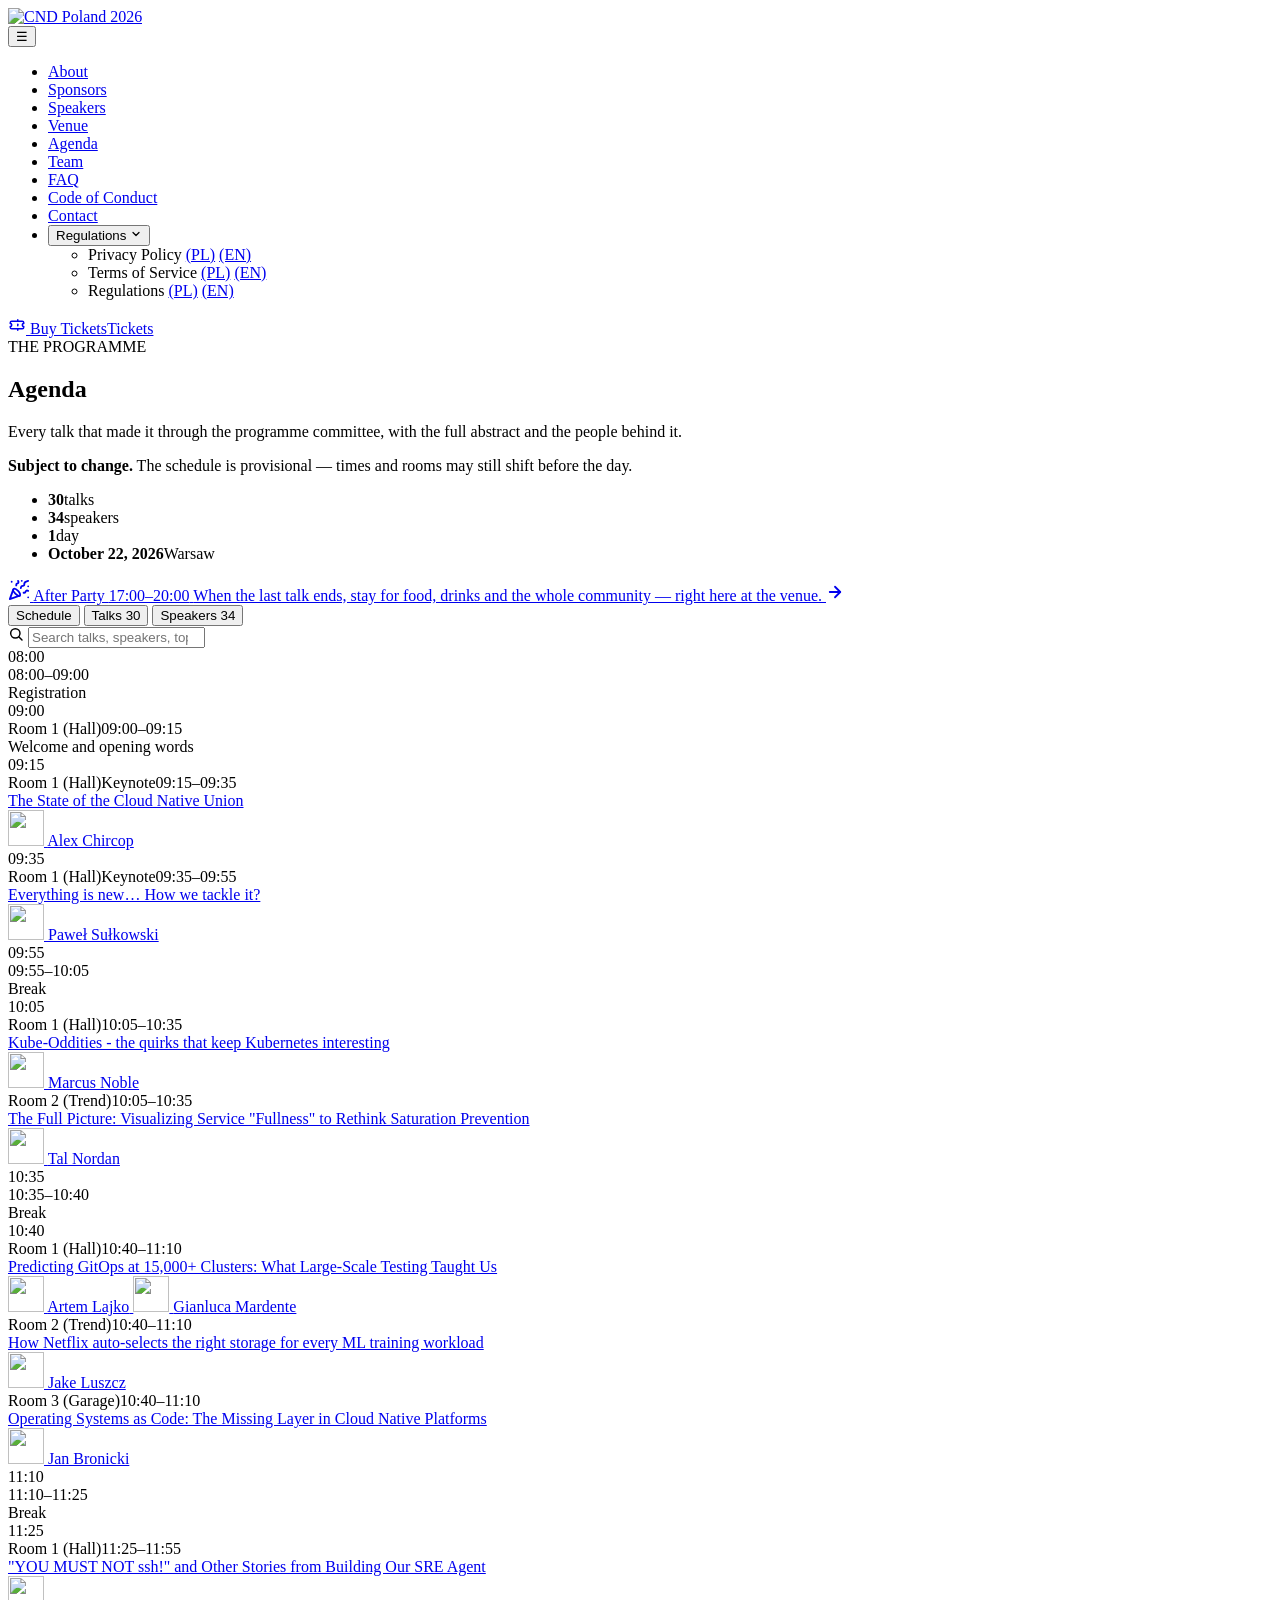
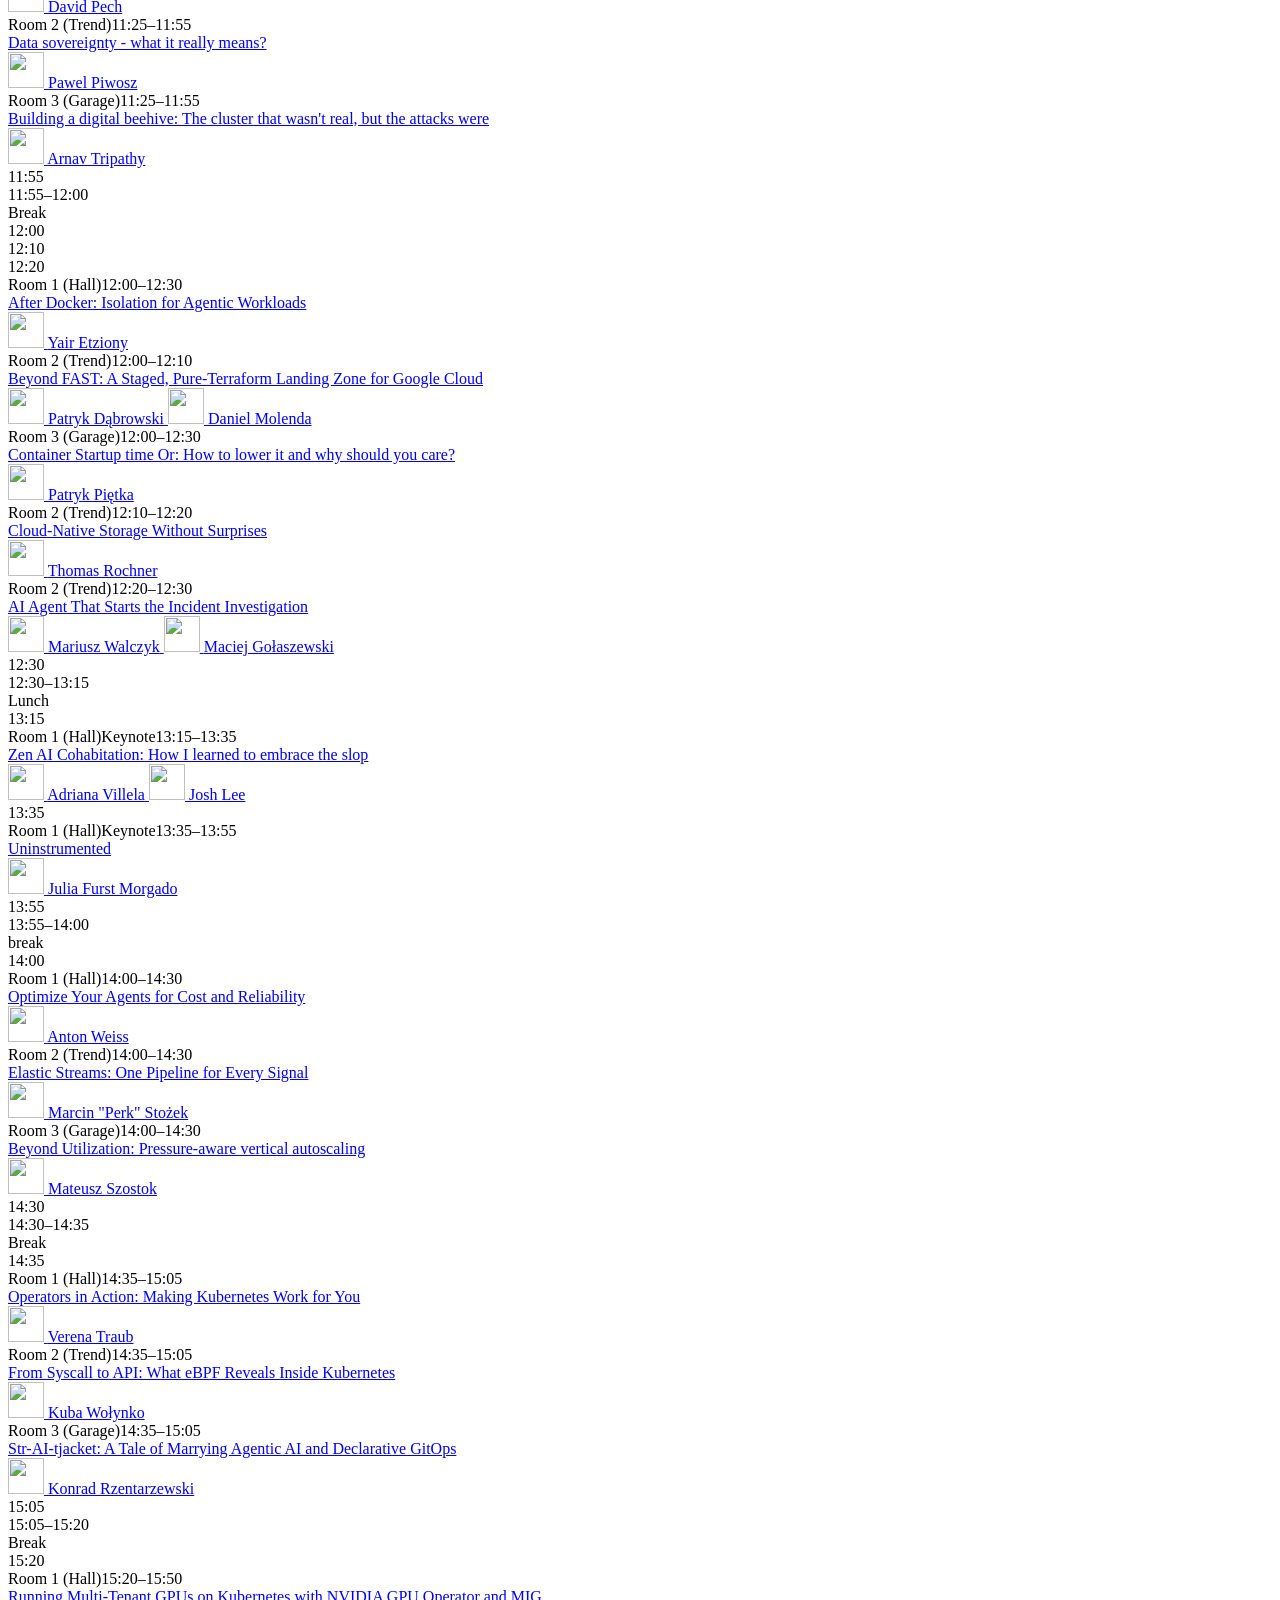
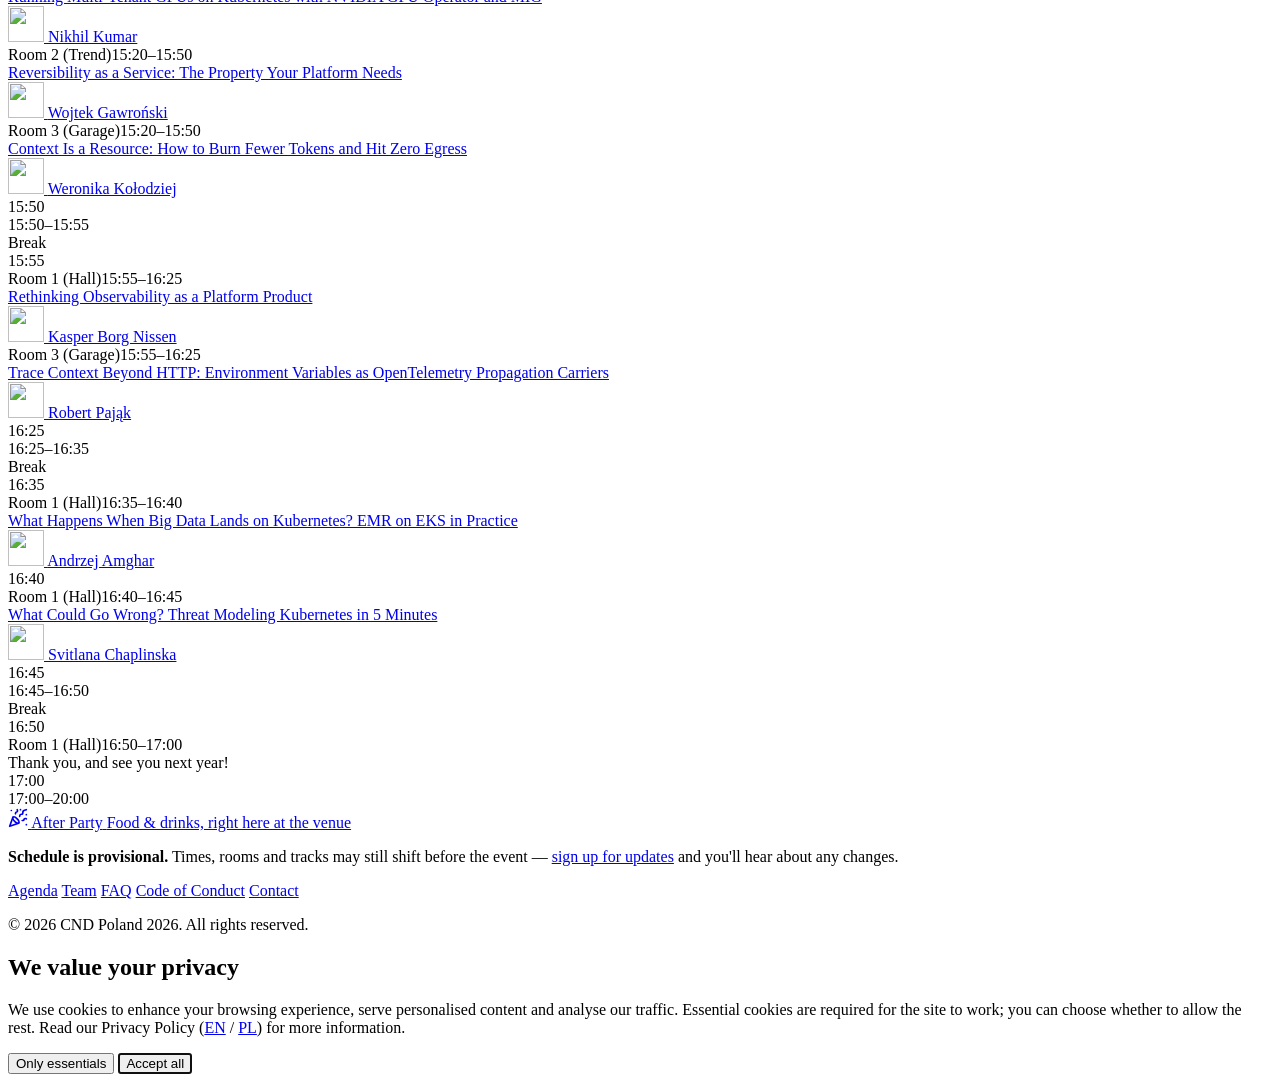
==== commit 7f77e13e: "Deploy preview from 483cfe1" ====
--- a/agenda/index.html
+++ b/agenda/index.html
@@ -7,60 +7,58 @@
 <a href=/2026-webpage-pages-preview/files/regulations/terms-of-service-eng.pdf target=_blank rel="noopener noreferrer">(EN)</a></li><li class=nav-doc><span class=nav-doc-name>Regulations</span>
 <a href=/2026-webpage-pages-preview/files/regulations/regulations-electronic-services-pol.pdf target=_blank rel="noopener noreferrer">(PL)</a>
 <a href=/2026-webpage-pages-preview/files/regulations/regulations-electronic-services-eng.pdf target=_blank rel="noopener noreferrer">(EN)</a></li></ul></li></ul></nav><a href=https://cnd2026.konfeo.com/ class="btn btn-ticket nav-ticket" target=_blank rel=noopener aria-label="Buy tickets for CND Poland 2026"><svg width="18" height="18" viewBox="0 0 24 24" fill="none" stroke="currentColor" stroke-width="2" stroke-linecap="round" stroke-linejoin="round" aria-hidden="true"><path d="M3 9a2 2 0 012-2h14a2 2 0 012 2v1a2 2 0 000 4v1a2 2 0 01-2 2H5a2 2 0 01-2-2v-1a2 2 0 000-4z"/><path d="M13 5v2"/><path d="M13 11v2"/><path d="M13 17v2"/></svg>
-<span class=nav-ticket-label>Buy Tickets</span><span class=nav-ticket-label-short>Tickets</span></a></div></div></header><main class=container><section class="page programme"><header class=programme-head><span class=section-label>THE PROGRAMME</span><h1>Agenda</h1><div class=programme-intro><p>Every talk that made it through the programme committee, with the full abstract and the people behind it.</p></div><p class=programme-notice><strong>Subject to change.</strong> The schedule is provisional &mdash; times and rooms may still shift before the day.</p><ul class=programme-stats><li><strong>32</strong><span>talks</span></li><li><strong>36</strong><span>speakers</span></li><li><strong>1</strong><span>day</span></li><li><strong>October 22, 2026</strong><span>Warsaw</span></li></ul><a class=programme-party href=/2026-webpage-pages-preview/#after-party><span class=programme-party-icon aria-hidden=true><svg width="22" height="22" viewBox="0 0 24 24" fill="none" stroke="currentColor" stroke-width="2" stroke-linecap="round" stroke-linejoin="round"><path d="M5.8 11.3 2 22l10.7-3.79"/><path d="M4 3h.01"/><path d="M22 8h.01"/><path d="M15 2h.01"/><path d="M22 20h.01"/><path d="m22 2-2.24.75A2.9 2.9.0 0017.8 5.87c.1.86-.57 1.63-1.45 1.63h-.38c-.86.0-1.6.6-1.76 1.44L14 10"/><path d="m22 13-.82-.33c-.86-.34-1.82.2-1.98 1.11-.11.7-.72 1.22-1.43 1.22H17"/><path d="m11 2 .33.82c.34.86-.2 1.82-1.11 1.98C9.52 4.9 9 5.52 9 6.23V7"/><path d="M11 13c1.93 1.93 2.83 4.17 2 5s-3.07-.07-5-2-2.83-4.17-2-5 3.07.07 5 2z"/></svg>
+<span class=nav-ticket-label>Buy Tickets</span><span class=nav-ticket-label-short>Tickets</span></a></div></div></header><main class=container><section class="page programme"><header class=programme-head><span class=section-label>THE PROGRAMME</span><h1>Agenda</h1><div class=programme-intro><p>Every talk that made it through the programme committee, with the full abstract and the people behind it.</p></div><p class=programme-notice><strong>Subject to change.</strong> The schedule is provisional &mdash; times and rooms may still shift before the day.</p><ul class=programme-stats><li><strong>30</strong><span>talks</span></li><li><strong>34</strong><span>speakers</span></li><li><strong>1</strong><span>day</span></li><li><strong>October 22, 2026</strong><span>Warsaw</span></li></ul><a class=programme-party href=/2026-webpage-pages-preview/#after-party><span class=programme-party-icon aria-hidden=true><svg width="22" height="22" viewBox="0 0 24 24" fill="none" stroke="currentColor" stroke-width="2" stroke-linecap="round" stroke-linejoin="round"><path d="M5.8 11.3 2 22l10.7-3.79"/><path d="M4 3h.01"/><path d="M22 8h.01"/><path d="M15 2h.01"/><path d="M22 20h.01"/><path d="m22 2-2.24.75A2.9 2.9.0 0017.8 5.87c.1.86-.57 1.63-1.45 1.63h-.38c-.86.0-1.6.6-1.76 1.44L14 10"/><path d="m22 13-.82-.33c-.86-.34-1.82.2-1.98 1.11-.11.7-.72 1.22-1.43 1.22H17"/><path d="m11 2 .33.82c.34.86-.2 1.82-1.11 1.98C9.52 4.9 9 5.52 9 6.23V7"/><path d="M11 13c1.93 1.93 2.83 4.17 2 5s-3.07-.07-5-2-2.83-4.17-2-5 3.07.07 5 2z"/></svg>
 </span><span class=programme-party-text><span class=programme-party-title>After Party <span class=programme-party-time>17:00&ndash;20:00</span></span>
 <span class=programme-party-sub>When the last talk ends, stay for food, drinks and the whole community &mdash; right here at the venue.</span>
 </span><svg class="programme-party-arrow" width="18" height="18" viewBox="0 0 24 24" fill="none" stroke="currentColor" stroke-width="2.4" stroke-linecap="round" stroke-linejoin="round" aria-hidden="true"><line x1="5" y1="12" x2="19" y2="12"/><polyline points="12 5 19 12 12 19"/></svg></a></header><div class=programme-controls><div class=programme-tabs role=tablist aria-label="Browse the programme"><button type=button role=tab id=tab-schedule aria-controls=panel-schedule aria-selected=true data-panel=panel-schedule>
 Schedule
 </button>
 <button type=button role=tab id=tab-talks aria-controls=panel-talks aria-selected=false data-panel=panel-talks>
-Talks <span class=programme-tab-count>32</span>
+Talks <span class=programme-tab-count>30</span>
 </button>
 <button type=button role=tab id=tab-speakers aria-controls=panel-speakers aria-selected=false data-panel=panel-speakers>
-Speakers <span class=programme-tab-count>36</span></button></div><div class=programme-search><svg class="programme-search-icon" width="16" height="16" viewBox="0 0 24 24" fill="none" stroke="currentColor" stroke-width="2.2" stroke-linecap="round" stroke-linejoin="round" aria-hidden="true"><circle cx="11" cy="11" r="7"/><line x1="16.5" y1="16.5" x2="21" y2="21"/></svg>
+Speakers <span class=programme-tab-count>34</span></button></div><div class=programme-search><svg class="programme-search-icon" width="16" height="16" viewBox="0 0 24 24" fill="none" stroke="currentColor" stroke-width="2.2" stroke-linecap="round" stroke-linejoin="round" aria-hidden="true"><circle cx="11" cy="11" r="7"/><line x1="16.5" y1="16.5" x2="21" y2="21"/></svg>
 <input type=search id=programme-filter placeholder="Search talks, speakers, topics…" aria-label="Search the programme" autocomplete=off>
 <button type=button class=programme-search-clear aria-label="Clear search" hidden>
-<svg width="14" height="14" viewBox="0 0 24 24" fill="none" stroke="currentColor" stroke-width="2.4" stroke-linecap="round" aria-hidden="true"><line x1="6" y1="6" x2="18" y2="18"/><line x1="18" y1="6" x2="6" y2="18"/></svg></button></div></div><p class=programme-result role=status hidden></p><div class=programme-panel id=panel-schedule role=tabpanel aria-labelledby=tab-schedule><div class=tt-slot><div class=tt-time>08:00</div><div class=tt-cards><article class="tt-card is-service is-full" data-search="registration "><div class=tt-card-meta><span class=tt-range>08:00&ndash;09:00</span></div><span class="tt-title tt-title-service">Registration</span></article></div></div><div class=tt-slot><div class=tt-time>09:00</div><div class=tt-cards><article class="tt-card is-service" data-search="welcome and opening words pawel piwosz patrycja wegrzynowicz rafał ligmann wojciech kocjan tomasz cholewa katarzyna brzozowska maciej gołaszewski hubert stachurski"><div class=tt-card-meta><span class=tt-room>Room 1</span><span class=tt-range>09:00&ndash;09:10</span></div><span class="tt-title tt-title-service">Welcome and opening words</span></article></div></div><div class=tt-slot><div class=tt-time>09:10</div><div class=tt-cards><article class="tt-card is-keynote" data-search="the state of the cloud native union alex chircop"><div class=tt-card-meta><span class=tt-room>Room 1</span><span class=badge-keynote>Keynote</span><span class=tt-range>09:10&ndash;09:30</span></div><a class=tt-title href=#talk-the-state-of-the-cloud-native-union>The State of the Cloud Native Union</a><div class=tt-speakers><a class=tt-speaker href=#speaker-alex-chircop><img src=/2026-webpage-pages-preview/images/speakers/alex-chircop.jpg alt loading=lazy width=36 height=36>
-<span>Alex Chircop</span></a></div></article></div></div><div class=tt-slot><div class=tt-time>09:30</div><div class=tt-cards><article class="tt-card is-keynote" data-search="everything is new… how we tackle it? paweł sułkowski"><div class=tt-card-meta><span class=tt-room>Room 1</span><span class=badge-keynote>Keynote</span><span class=tt-range>09:30&ndash;09:50</span></div><a class=tt-title href=#talk-everything-is-new-how-we-tackle-it>Everything is new… How we tackle it?</a><div class=tt-speakers><a class=tt-speaker href=#speaker-pawel-sulkowski><img src=/2026-webpage-pages-preview/images/speakers/pawel-sulkowski.jpg alt loading=lazy width=36 height=36>
-<span>Paweł Sułkowski</span></a></div></article></div></div><div class=tt-slot><div class=tt-time>09:50</div><div class=tt-cards><article class="tt-card is-service is-full" data-search="break "><div class=tt-card-meta><span class=tt-range>09:50&ndash;09:55</span></div><span class="tt-title tt-title-service">Break</span></article></div></div><div class=tt-slot><div class=tt-time>09:55</div><div class=tt-cards><article class=tt-card data-search="kube-oddities - the quirks that keep kubernetes interesting marcus noble"><div class=tt-card-meta><span class=tt-room>Room 1</span><span class=tt-range>09:55&ndash;10:25</span></div><a class=tt-title href=#talk-kube-oddities-the-quirks-that-keep-kubernetes>Kube-Oddities - the quirks that keep Kubernetes interesting</a><div class=tt-speakers><a class=tt-speaker href=#speaker-marcus-noble><img src=/2026-webpage-pages-preview/images/speakers/marcus-noble.jpg alt loading=lazy width=36 height=36>
-<span>Marcus Noble</span></a></div></article><article class=tt-card data-search='the full picture: visualizing service "fullness" to rethink saturation prevention tal nordan'><div class=tt-card-meta><span class=tt-room>Room 2</span><span class=tt-range>09:55&ndash;10:25</span></div><a class=tt-title href=#talk-the-full-picture-visualizing-service-fullness-to>The Full Picture: Visualizing Service "Fullness" to Rethink Saturation Prevention</a><div class=tt-speakers><a class=tt-speaker href=#speaker-tal-nordan><img src=/2026-webpage-pages-preview/images/speakers/tal-nordan.jpg alt loading=lazy width=36 height=36>
-<span>Tal Nordan</span></a></div></article><article class=tt-card data-search="who gets the gpu? building fair multi-cluster allocation for genai research sagar utekar"><div class=tt-card-meta><span class=tt-room>Room 3</span><span class=tt-range>09:55&ndash;10:25</span></div><a class=tt-title href=#talk-who-gets-the-gpu-building-fair-multi-cluster>Who Gets the GPU? Building Fair Multi-Cluster Allocation for GenAI Research</a><div class=tt-speakers><a class=tt-speaker href=#speaker-sagar-utekar><img src=/2026-webpage-pages-preview/images/speakers/sagar-utekar.jpg alt loading=lazy width=36 height=36>
-<span>Sagar Utekar</span></a></div></article></div></div><div class=tt-slot><div class=tt-time>10:25</div><div class=tt-cards><article class="tt-card is-service is-full" data-search="break "><div class=tt-card-meta><span class=tt-range>10:25&ndash;10:30</span></div><span class="tt-title tt-title-service">Break</span></article></div></div><div class=tt-slot><div class=tt-time>10:30</div><div class=tt-cards><article class=tt-card data-search="predicting gitops at 15,000+ clusters: what large-scale testing taught us artem lajko gianluca mardente"><div class=tt-card-meta><span class=tt-room>Room 1</span><span class=tt-range>10:30&ndash;11:00</span></div><a class=tt-title href=#talk-predicting-gitops-at-15-000-clusters-what-large>Predicting GitOps at 15,000+ Clusters: What Large-Scale Testing Taught Us</a><div class=tt-speakers><a class=tt-speaker href=#speaker-artem-lajko><img src=/2026-webpage-pages-preview/images/speakers/artem-lajko.jpg alt loading=lazy width=36 height=36>
+<svg width="14" height="14" viewBox="0 0 24 24" fill="none" stroke="currentColor" stroke-width="2.4" stroke-linecap="round" aria-hidden="true"><line x1="6" y1="6" x2="18" y2="18"/><line x1="18" y1="6" x2="6" y2="18"/></svg></button></div></div><p class=programme-result role=status hidden></p><div class=programme-panel id=panel-schedule role=tabpanel aria-labelledby=tab-schedule><div class=tt-slot><div class=tt-time>08:00</div><div class=tt-cards><article class="tt-card is-service is-full" data-search="registration "><div class=tt-card-meta><span class=tt-range>08:00&ndash;09:00</span></div><span class="tt-title tt-title-service">Registration</span></article></div></div><div class=tt-slot><div class=tt-time>09:00</div><div class=tt-cards><article class="tt-card is-service" data-search="welcome and opening words pawel piwosz patrycja wegrzynowicz rafał ligmann wojciech kocjan tomasz cholewa katarzyna brzozowska maciej gołaszewski hubert stachurski"><div class=tt-card-meta><span class=tt-room>Room 1 (Hall)</span><span class=tt-range>09:00&ndash;09:15</span></div><span class="tt-title tt-title-service">Welcome and opening words</span></article></div></div><div class=tt-slot><div class=tt-time>09:15</div><div class=tt-cards><article class="tt-card is-keynote" data-search="the state of the cloud native union alex chircop"><div class=tt-card-meta><span class=tt-room>Room 1 (Hall)</span><span class=badge-keynote>Keynote</span><span class=tt-range>09:15&ndash;09:35</span></div><a class=tt-title href=#talk-the-state-of-the-cloud-native-union>The State of the Cloud Native Union</a><div class=tt-speakers><a class=tt-speaker href=#speaker-alex-chircop><img src=/2026-webpage-pages-preview/images/speakers/alex-chircop.jpg alt loading=lazy width=36 height=36>
+<span>Alex Chircop</span></a></div></article></div></div><div class=tt-slot><div class=tt-time>09:35</div><div class=tt-cards><article class="tt-card is-keynote" data-search="everything is new… how we tackle it? paweł sułkowski"><div class=tt-card-meta><span class=tt-room>Room 1 (Hall)</span><span class=badge-keynote>Keynote</span><span class=tt-range>09:35&ndash;09:55</span></div><a class=tt-title href=#talk-everything-is-new-how-we-tackle-it>Everything is new… How we tackle it?</a><div class=tt-speakers><a class=tt-speaker href=#speaker-pawel-sulkowski><img src=/2026-webpage-pages-preview/images/speakers/pawel-sulkowski.jpg alt loading=lazy width=36 height=36>
+<span>Paweł Sułkowski</span></a></div></article></div></div><div class=tt-slot><div class=tt-time>09:55</div><div class=tt-cards><article class="tt-card is-service is-full" data-search="break "><div class=tt-card-meta><span class=tt-range>09:55&ndash;10:05</span></div><span class="tt-title tt-title-service">Break</span></article></div></div><div class=tt-slot><div class=tt-time>10:05</div><div class=tt-cards><article class=tt-card data-search="kube-oddities - the quirks that keep kubernetes interesting marcus noble"><div class=tt-card-meta><span class=tt-room>Room 1 (Hall)</span><span class=tt-range>10:05&ndash;10:35</span></div><a class=tt-title href=#talk-kube-oddities-the-quirks-that-keep-kubernetes>Kube-Oddities - the quirks that keep Kubernetes interesting</a><div class=tt-speakers><a class=tt-speaker href=#speaker-marcus-noble><img src=/2026-webpage-pages-preview/images/speakers/marcus-noble.jpg alt loading=lazy width=36 height=36>
+<span>Marcus Noble</span></a></div></article><article class=tt-card data-search='the full picture: visualizing service "fullness" to rethink saturation prevention tal nordan'><div class=tt-card-meta><span class=tt-room>Room 2 (Trend)</span><span class=tt-range>10:05&ndash;10:35</span></div><a class=tt-title href=#talk-the-full-picture-visualizing-service-fullness-to>The Full Picture: Visualizing Service "Fullness" to Rethink Saturation Prevention</a><div class=tt-speakers><a class=tt-speaker href=#speaker-tal-nordan><img src=/2026-webpage-pages-preview/images/speakers/tal-nordan.jpg alt loading=lazy width=36 height=36>
+<span>Tal Nordan</span></a></div></article></div></div><div class=tt-slot><div class=tt-time>10:35</div><div class=tt-cards><article class="tt-card is-service is-full" data-search="break "><div class=tt-card-meta><span class=tt-range>10:35&ndash;10:40</span></div><span class="tt-title tt-title-service">Break</span></article></div></div><div class=tt-slot><div class=tt-time>10:40</div><div class=tt-cards><article class=tt-card data-search="predicting gitops at 15,000+ clusters: what large-scale testing taught us artem lajko gianluca mardente"><div class=tt-card-meta><span class=tt-room>Room 1 (Hall)</span><span class=tt-range>10:40&ndash;11:10</span></div><a class=tt-title href=#talk-predicting-gitops-at-15-000-clusters-what-large>Predicting GitOps at 15,000+ Clusters: What Large-Scale Testing Taught Us</a><div class=tt-speakers><a class=tt-speaker href=#speaker-artem-lajko><img src=/2026-webpage-pages-preview/images/speakers/artem-lajko.jpg alt loading=lazy width=36 height=36>
 <span>Artem Lajko</span>
 </a><a class=tt-speaker href=#speaker-gianluca-mardente><img src=/2026-webpage-pages-preview/images/speakers/gianluca-mardente.jpg alt loading=lazy width=36 height=36>
-<span>Gianluca Mardente</span></a></div></article><article class=tt-card data-search="how netflix auto-selects the right storage for every ml training workload jake luszcz"><div class=tt-card-meta><span class=tt-room>Room 2</span><span class=tt-range>10:30&ndash;11:00</span></div><a class=tt-title href=#talk-how-netflix-auto-selects-the-right-storage-for>How Netflix auto-selects the right storage for every ML training workload</a><div class=tt-speakers><a class=tt-speaker href=#speaker-jake-luszcz><img src=/2026-webpage-pages-preview/images/speakers/jake-luszcz.jpg alt loading=lazy width=36 height=36>
-<span>Jake Luszcz</span></a></div></article><article class=tt-card data-search="operating systems as code: the missing layer in cloud native platforms jan bronicki"><div class=tt-card-meta><span class=tt-room>Room 3</span><span class=tt-range>10:30&ndash;11:00</span></div><a class=tt-title href=#talk-operating-systems-as-code-the-missing-layer-in>Operating Systems as Code: The Missing Layer in Cloud Native Platforms</a><div class=tt-speakers><a class=tt-speaker href=#speaker-jan-bronicki><img src=/2026-webpage-pages-preview/images/speakers/jan-bronicki.jpg alt loading=lazy width=36 height=36>
-<span>Jan Bronicki</span></a></div></article></div></div><div class=tt-slot><div class=tt-time>11:00</div><div class=tt-cards><article class="tt-card is-service is-full" data-search="break "><div class=tt-card-meta><span class=tt-range>11:00&ndash;11:15</span></div><span class="tt-title tt-title-service">Break</span></article></div></div><div class=tt-slot><div class=tt-time>11:15</div><div class=tt-cards><article class=tt-card data-search='"you must not ssh!" and other stories from building our sre agent david pech'><div class=tt-card-meta><span class=tt-room>Room 1</span><span class=tt-range>11:15&ndash;11:45</span></div><a class=tt-title href=#talk-you-must-not-ssh-and-other-stories-from-building>"YOU MUST NOT ssh!" and Other Stories from Building Our SRE Agent</a><div class=tt-speakers><a class=tt-speaker href=#speaker-david-pech><img src=/2026-webpage-pages-preview/images/speakers/david-pech.jpg alt loading=lazy width=36 height=36>
-<span>David Pech</span></a></div></article><article class=tt-card data-search="data sovereignty - what it really means? pawel piwosz"><div class=tt-card-meta><span class=tt-room>Room 2</span><span class=tt-range>11:15&ndash;11:45</span></div><a class=tt-title href=#talk-data-sovereignty-what-it-really-means>Data sovereignty - what it really means?</a><div class=tt-speakers><a class=tt-speaker href=#speaker-pawel-piwosz><img src=/2026-webpage-pages-preview/images/speakers/pawel-piwosz.jpg alt loading=lazy width=36 height=36>
-<span>Pawel Piwosz</span></a></div></article><article class=tt-card data-search="building a digital beehive: the cluster that wasn't real, but the attacks were arnav tripathy"><div class=tt-card-meta><span class=tt-room>Room 3</span><span class=tt-range>11:15&ndash;11:45</span></div><a class=tt-title href=#talk-building-a-digital-beehive-the-cluster-that-wasnt>Building a digital beehive: The cluster that wasn't real, but the attacks were</a><div class=tt-speakers><a class=tt-speaker href=#speaker-arnav-tripathy><img src=/2026-webpage-pages-preview/images/speakers/arnav-tripathy.jpg alt loading=lazy width=36 height=36>
-<span>Arnav Tripathy</span></a></div></article></div></div><div class=tt-slot><div class=tt-time>11:45</div><div class=tt-cards><article class="tt-card is-service is-full" data-search="break "><div class=tt-card-meta><span class=tt-range>11:45&ndash;11:50</span></div><span class="tt-title tt-title-service">Break</span></article></div></div><div class="tt-slot is-stacked" style=--tt-rows:3;--tt-cols:3><div class=tt-time style=--tt-row:1>11:50</div><div class=tt-time style=--tt-row:2>12:00</div><div class=tt-time style=--tt-row:3>12:10</div><div class=tt-cards><article class=tt-card style="--tt-col:1;--tt-row:1 / 4" data-search="after docker: isolation for agentic workloads yair etziony"><div class=tt-card-meta><span class=tt-room>Room 1</span><span class=tt-range>11:50&ndash;12:20</span></div><a class=tt-title href=#talk-after-docker-isolation-for-agentic-workloads>After Docker: Isolation for Agentic Workloads</a><div class=tt-speakers><a class=tt-speaker href=#speaker-yair-etziony><img src=/2026-webpage-pages-preview/images/speakers/yair-etziony.jpg alt loading=lazy width=36 height=36>
-<span>Yair Etziony</span></a></div></article><article class=tt-card style="--tt-col:2;--tt-row:1 / 2" data-search="beyond fast: a staged, pure-terraform landing zone for google cloud patryk dąbrowski daniel molenda"><div class=tt-card-meta><span class=tt-room>Room 2</span><span class=tt-range>11:50&ndash;12:00</span></div><a class=tt-title href=#talk-beyond-fast-a-staged-pure-terraform-landing-zone>Beyond FAST: A Staged, Pure-Terraform Landing Zone for Google Cloud</a><div class=tt-speakers><a class=tt-speaker href=#speaker-patryk-dabrowski><img src=/2026-webpage-pages-preview/images/speakers/patryk-dabrowski.jpg alt loading=lazy width=36 height=36>
+<span>Gianluca Mardente</span></a></div></article><article class=tt-card data-search="how netflix auto-selects the right storage for every ml training workload jake luszcz"><div class=tt-card-meta><span class=tt-room>Room 2 (Trend)</span><span class=tt-range>10:40&ndash;11:10</span></div><a class=tt-title href=#talk-how-netflix-auto-selects-the-right-storage-for>How Netflix auto-selects the right storage for every ML training workload</a><div class=tt-speakers><a class=tt-speaker href=#speaker-jake-luszcz><img src=/2026-webpage-pages-preview/images/speakers/jake-luszcz.jpg alt loading=lazy width=36 height=36>
+<span>Jake Luszcz</span></a></div></article><article class=tt-card data-search="operating systems as code: the missing layer in cloud native platforms jan bronicki"><div class=tt-card-meta><span class=tt-room>Room 3 (Garage)</span><span class=tt-range>10:40&ndash;11:10</span></div><a class=tt-title href=#talk-operating-systems-as-code-the-missing-layer-in>Operating Systems as Code: The Missing Layer in Cloud Native Platforms</a><div class=tt-speakers><a class=tt-speaker href=#speaker-jan-bronicki><img src=/2026-webpage-pages-preview/images/speakers/jan-bronicki.jpg alt loading=lazy width=36 height=36>
+<span>Jan Bronicki</span></a></div></article></div></div><div class=tt-slot><div class=tt-time>11:10</div><div class=tt-cards><article class="tt-card is-service is-full" data-search="break "><div class=tt-card-meta><span class=tt-range>11:10&ndash;11:25</span></div><span class="tt-title tt-title-service">Break</span></article></div></div><div class=tt-slot><div class=tt-time>11:25</div><div class=tt-cards><article class=tt-card data-search='"you must not ssh!" and other stories from building our sre agent david pech'><div class=tt-card-meta><span class=tt-room>Room 1 (Hall)</span><span class=tt-range>11:25&ndash;11:55</span></div><a class=tt-title href=#talk-you-must-not-ssh-and-other-stories-from-building>"YOU MUST NOT ssh!" and Other Stories from Building Our SRE Agent</a><div class=tt-speakers><a class=tt-speaker href=#speaker-david-pech><img src=/2026-webpage-pages-preview/images/speakers/david-pech.jpg alt loading=lazy width=36 height=36>
+<span>David Pech</span></a></div></article><article class=tt-card data-search="data sovereignty - what it really means? pawel piwosz"><div class=tt-card-meta><span class=tt-room>Room 2 (Trend)</span><span class=tt-range>11:25&ndash;11:55</span></div><a class=tt-title href=#talk-data-sovereignty-what-it-really-means>Data sovereignty - what it really means?</a><div class=tt-speakers><a class=tt-speaker href=#speaker-pawel-piwosz><img src=/2026-webpage-pages-preview/images/speakers/pawel-piwosz.jpg alt loading=lazy width=36 height=36>
+<span>Pawel Piwosz</span></a></div></article><article class=tt-card data-search="building a digital beehive: the cluster that wasn't real, but the attacks were arnav tripathy"><div class=tt-card-meta><span class=tt-room>Room 3 (Garage)</span><span class=tt-range>11:25&ndash;11:55</span></div><a class=tt-title href=#talk-building-a-digital-beehive-the-cluster-that-wasnt>Building a digital beehive: The cluster that wasn't real, but the attacks were</a><div class=tt-speakers><a class=tt-speaker href=#speaker-arnav-tripathy><img src=/2026-webpage-pages-preview/images/speakers/arnav-tripathy.jpg alt loading=lazy width=36 height=36>
+<span>Arnav Tripathy</span></a></div></article></div></div><div class=tt-slot><div class=tt-time>11:55</div><div class=tt-cards><article class="tt-card is-service is-full" data-search="break "><div class=tt-card-meta><span class=tt-range>11:55&ndash;12:00</span></div><span class="tt-title tt-title-service">Break</span></article></div></div><div class="tt-slot is-stacked" style=--tt-rows:3;--tt-cols:3><div class=tt-time style=--tt-row:1>12:00</div><div class=tt-time style=--tt-row:2>12:10</div><div class=tt-time style=--tt-row:3>12:20</div><div class=tt-cards><article class=tt-card style="--tt-col:1;--tt-row:1 / 4" data-search="after docker: isolation for agentic workloads yair etziony"><div class=tt-card-meta><span class=tt-room>Room 1 (Hall)</span><span class=tt-range>12:00&ndash;12:30</span></div><a class=tt-title href=#talk-after-docker-isolation-for-agentic-workloads>After Docker: Isolation for Agentic Workloads</a><div class=tt-speakers><a class=tt-speaker href=#speaker-yair-etziony><img src=/2026-webpage-pages-preview/images/speakers/yair-etziony.jpg alt loading=lazy width=36 height=36>
+<span>Yair Etziony</span></a></div></article><article class=tt-card style="--tt-col:2;--tt-row:1 / 2" data-search="beyond fast: a staged, pure-terraform landing zone for google cloud patryk dąbrowski daniel molenda"><div class=tt-card-meta><span class=tt-room>Room 2 (Trend)</span><span class=tt-range>12:00&ndash;12:10</span></div><a class=tt-title href=#talk-beyond-fast-a-staged-pure-terraform-landing-zone>Beyond FAST: A Staged, Pure-Terraform Landing Zone for Google Cloud</a><div class=tt-speakers><a class=tt-speaker href=#speaker-patryk-dabrowski><img src=/2026-webpage-pages-preview/images/speakers/patryk-dabrowski.jpg alt loading=lazy width=36 height=36>
 <span>Patryk Dąbrowski</span>
 </a><a class=tt-speaker href=#speaker-daniel-molenda><img src=/2026-webpage-pages-preview/images/speakers/daniel-molenda.jpg alt loading=lazy width=36 height=36>
-<span>Daniel Molenda</span></a></div></article><article class=tt-card style="--tt-col:3;--tt-row:1 / 4" data-search="container startup time or: how to lower it and why should you care? patryk piętka"><div class=tt-card-meta><span class=tt-room>Room 3</span><span class=tt-range>11:50&ndash;12:20</span></div><a class=tt-title href=#talk-container-startup-time-or-how-to-lower-it-and-why>Container Startup time Or: How to lower it and why should you care?</a><div class=tt-speakers><a class=tt-speaker href=#speaker-patryk-pietka><img src=/2026-webpage-pages-preview/images/speakers/patryk-pietka.jpg alt loading=lazy width=36 height=36>
-<span>Patryk Piętka</span></a></div></article><article class=tt-card style="--tt-col:2;--tt-row:2 / 3" data-search="cloud native storage bez niespodzianek piotr zakrzewski"><div class=tt-card-meta><span class=tt-room>Room 2</span><span class=tt-range>12:00&ndash;12:10</span></div><a class=tt-title href=#talk-cloud-native-storage-bez-niespodzianek>Cloud native storage bez niespodzianek</a><div class=tt-speakers><a class=tt-speaker href=#speaker-piotr-zakrzewski><img src=/2026-webpage-pages-preview/images/speakers/piotr-zakrzewski.jpg alt loading=lazy width=36 height=36>
-<span>Piotr Zakrzewski</span></a></div></article><article class=tt-card style="--tt-col:2;--tt-row:3 / 4" data-search="ai agent that starts the incident investigation mariusz walczyk maciej gołaszewski"><div class=tt-card-meta><span class=tt-room>Room 2</span><span class=tt-range>12:10&ndash;12:20</span></div><a class=tt-title href=#talk-ai-agent-that-starts-the-incident-investigation>AI Agent That Starts the Incident Investigation</a><div class=tt-speakers><a class=tt-speaker href=#speaker-mariusz-walczyk><img src=/2026-webpage-pages-preview/images/speakers/mariusz-walczyk.jpg alt loading=lazy width=36 height=36>
+<span>Daniel Molenda</span></a></div></article><article class=tt-card style="--tt-col:3;--tt-row:1 / 4" data-search="container startup time or: how to lower it and why should you care? patryk piętka"><div class=tt-card-meta><span class=tt-room>Room 3 (Garage)</span><span class=tt-range>12:00&ndash;12:30</span></div><a class=tt-title href=#talk-container-startup-time-or-how-to-lower-it-and-why>Container Startup time Or: How to lower it and why should you care?</a><div class=tt-speakers><a class=tt-speaker href=#speaker-patryk-pietka><img src=/2026-webpage-pages-preview/images/speakers/patryk-pietka.jpg alt loading=lazy width=36 height=36>
+<span>Patryk Piętka</span></a></div></article><article class=tt-card style="--tt-col:2;--tt-row:2 / 3" data-search="cloud-native storage without surprises thomas rochner"><div class=tt-card-meta><span class=tt-room>Room 2 (Trend)</span><span class=tt-range>12:10&ndash;12:20</span></div><a class=tt-title href=#talk-cloud-native-storage-without-surprises>Cloud-Native Storage Without Surprises</a><div class=tt-speakers><a class=tt-speaker href=#speaker-thomas-rochner><img src=/2026-webpage-pages-preview/images/speakers/thomas-rochner.jpg alt loading=lazy width=36 height=36>
+<span>Thomas Rochner</span></a></div></article><article class=tt-card style="--tt-col:2;--tt-row:3 / 4" data-search="ai agent that starts the incident investigation mariusz walczyk maciej gołaszewski"><div class=tt-card-meta><span class=tt-room>Room 2 (Trend)</span><span class=tt-range>12:20&ndash;12:30</span></div><a class=tt-title href=#talk-ai-agent-that-starts-the-incident-investigation>AI Agent That Starts the Incident Investigation</a><div class=tt-speakers><a class=tt-speaker href=#speaker-mariusz-walczyk><img src=/2026-webpage-pages-preview/images/speakers/mariusz-walczyk.jpg alt loading=lazy width=36 height=36>
 <span>Mariusz Walczyk</span>
 </a><a class=tt-speaker href=#speaker-maciej-golaszewski><img src=/2026-webpage-pages-preview/images/speakers/maciej-golaszewski.jpg alt loading=lazy width=36 height=36>
-<span>Maciej Gołaszewski</span></a></div></article></div></div><div class=tt-slot><div class=tt-time>12:20</div><div class=tt-cards><article class="tt-card is-service is-full" data-search="lunch "><div class=tt-card-meta><span class=tt-range>12:20&ndash;13:05</span></div><span class="tt-title tt-title-service">Lunch</span></article></div></div><div class=tt-slot><div class=tt-time>13:05</div><div class=tt-cards><article class="tt-card is-keynote" data-search="zen ai cohabitation: how i learned to embrace the slop adriana villela josh lee"><div class=tt-card-meta><span class=tt-room>Room 1</span><span class=badge-keynote>Keynote</span><span class=tt-range>13:05&ndash;13:25</span></div><a class=tt-title href=#talk-zen-ai-cohabitation-how-i-learned-to-embrace-the>Zen AI Cohabitation: How I learned to embrace the slop</a><div class=tt-speakers><a class=tt-speaker href=#speaker-adriana-villela><img src=/2026-webpage-pages-preview/images/speakers/adriana-villela.jpg alt loading=lazy width=36 height=36>
+<span>Maciej Gołaszewski</span></a></div></article></div></div><div class=tt-slot><div class=tt-time>12:30</div><div class=tt-cards><article class="tt-card is-service is-full" data-search="lunch "><div class=tt-card-meta><span class=tt-range>12:30&ndash;13:15</span></div><span class="tt-title tt-title-service">Lunch</span></article></div></div><div class=tt-slot><div class=tt-time>13:15</div><div class=tt-cards><article class="tt-card is-keynote" data-search="zen ai cohabitation: how i learned to embrace the slop adriana villela josh lee"><div class=tt-card-meta><span class=tt-room>Room 1 (Hall)</span><span class=badge-keynote>Keynote</span><span class=tt-range>13:15&ndash;13:35</span></div><a class=tt-title href=#talk-zen-ai-cohabitation-how-i-learned-to-embrace-the>Zen AI Cohabitation: How I learned to embrace the slop</a><div class=tt-speakers><a class=tt-speaker href=#speaker-adriana-villela><img src=/2026-webpage-pages-preview/images/speakers/adriana-villela.jpg alt loading=lazy width=36 height=36>
 <span>Adriana Villela</span>
 </a><a class=tt-speaker href=#speaker-josh-lee><img src=/2026-webpage-pages-preview/images/speakers/josh-lee.jpg alt loading=lazy width=36 height=36>
-<span>Josh Lee</span></a></div></article></div></div><div class=tt-slot><div class=tt-time>13:25</div><div class=tt-cards><article class="tt-card is-keynote" data-search="uninstrumented julia furst morgado"><div class=tt-card-meta><span class=tt-room>Room 1</span><span class=badge-keynote>Keynote</span><span class=tt-range>13:25&ndash;13:45</span></div><a class=tt-title href=#talk-uninstrumented>Uninstrumented</a><div class=tt-speakers><a class=tt-speaker href=#speaker-julia-furst-morgado><img src=/2026-webpage-pages-preview/images/speakers/julia-furst-morgado.jpg alt loading=lazy width=36 height=36>
-<span>Julia Furst Morgado</span></a></div></article></div></div><div class=tt-slot><div class=tt-time>13:45</div><div class=tt-cards><article class="tt-card is-service is-full" data-search="break "><div class=tt-card-meta><span class=tt-range>13:45&ndash;13:50</span></div><span class="tt-title tt-title-service">break</span></article></div></div><div class=tt-slot><div class=tt-time>13:50</div><div class=tt-cards><article class=tt-card data-search="optimize your agents for cost and reliability anton weiss"><div class=tt-card-meta><span class=tt-room>Room 1</span><span class=tt-range>13:50&ndash;14:20</span></div><a class=tt-title href=#talk-optimize-your-agents-for-cost-and-reliability>Optimize Your Agents for Cost and Reliability</a><div class=tt-speakers><a class=tt-speaker href=#speaker-anton-weiss><img src=/2026-webpage-pages-preview/images/speakers/anton-weiss.jpg alt loading=lazy width=36 height=36>
-<span>Anton Weiss</span></a></div></article><article class="tt-card is-service" data-search="platinum sponsor slot - elastic "><div class=tt-card-meta><span class=tt-room>Room 2</span><span class=tt-range>13:50&ndash;14:20</span></div><span class="tt-title tt-title-service">Platinum sponsor slot - Elastic</span></article><article class=tt-card data-search="beyond utilization: pressure-aware vertical autoscaling mateusz szostok"><div class=tt-card-meta><span class=tt-room>Room 3</span><span class=tt-range>13:50&ndash;14:20</span></div><a class=tt-title href=#talk-beyond-utilization-pressure-aware-vertical>Beyond Utilization: Pressure-aware vertical autoscaling</a><div class=tt-speakers><a class=tt-speaker href=#speaker-mateusz-szostok><img src=/2026-webpage-pages-preview/images/speakers/mateusz-szostok.jpg alt loading=lazy width=36 height=36>
-<span>Mateusz Szostok</span></a></div></article></div></div><div class=tt-slot><div class=tt-time>14:20</div><div class=tt-cards><article class="tt-card is-service is-full" data-search="break "><div class=tt-card-meta><span class=tt-range>14:20&ndash;14:25</span></div><span class="tt-title tt-title-service">Break</span></article></div></div><div class=tt-slot><div class=tt-time>14:25</div><div class=tt-cards><article class=tt-card data-search="operators in action: making kubernetes work for you verena traub"><div class=tt-card-meta><span class=tt-room>Room 1</span><span class=tt-range>14:25&ndash;14:55</span></div><a class=tt-title href=#talk-operators-in-action-making-kubernetes-work-for-you>Operators in Action: Making Kubernetes Work for You</a><div class=tt-speakers><a class=tt-speaker href=#speaker-verena-traub><img src=/2026-webpage-pages-preview/images/speakers/verena-traub.jpg alt loading=lazy width=36 height=36>
-<span>Verena Traub</span></a></div></article><article class=tt-card data-search="from syscall to api: what ebpf reveals inside kubernetes kuba wołynko"><div class=tt-card-meta><span class=tt-room>Room 2</span><span class=tt-range>14:25&ndash;14:55</span></div><a class=tt-title href=#talk-from-syscall-to-api-what-ebpf-reveals-inside>From Syscall to API: What eBPF Reveals Inside Kubernetes</a><div class=tt-speakers><a class=tt-speaker href=#speaker-kuba-wolynko><img src=/2026-webpage-pages-preview/images/speakers/kuba-wolynko.jpg alt loading=lazy width=36 height=36>
-<span>Kuba Wołynko</span></a></div></article><article class=tt-card data-search="str-ai-tjacket: a tale of marrying agentic ai and declarative gitops konrad rzentarzewski"><div class=tt-card-meta><span class=tt-room>Room 3</span><span class=tt-range>14:25&ndash;14:55</span></div><a class=tt-title href=#talk-str-ai-tjacket-a-tale-of-marrying-agentic-ai-and>Str-AI-tjacket: A Tale of Marrying Agentic AI and Declarative GitOps</a><div class=tt-speakers><a class=tt-speaker href=#speaker-konrad-rzentarzewski><img src=/2026-webpage-pages-preview/images/speakers/konrad-rzentarzewski.jpg alt loading=lazy width=36 height=36>
-<span>Konrad Rzentarzewski</span></a></div></article></div></div><div class=tt-slot><div class=tt-time>14:55</div><div class=tt-cards><article class="tt-card is-service is-full" data-search="break "><div class=tt-card-meta><span class=tt-range>14:55&ndash;15:10</span></div><span class="tt-title tt-title-service">Break</span></article></div></div><div class="tt-slot is-stacked" style=--tt-rows:2;--tt-cols:3><div class=tt-time style=--tt-row:1>15:10</div><div class=tt-time style=--tt-row:2>15:20</div><div class=tt-cards><article class=tt-card style="--tt-col:1;--tt-row:1 / 3" data-search="running multi-tenant gpus on kubernetes with nvidia gpu operator and mig nikhil kumar"><div class=tt-card-meta><span class=tt-room>Room 1</span><span class=tt-range>15:10&ndash;15:40</span></div><a class=tt-title href=#talk-running-multi-tenant-gpus-on-kubernetes-with-nvidia>Running Multi-Tenant GPUs on Kubernetes with NVIDIA GPU Operator and MIG</a><div class=tt-speakers><a class=tt-speaker href=#speaker-nikhil-kumar><img src=/2026-webpage-pages-preview/images/speakers/nikhil-kumar.jpg alt loading=lazy width=36 height=36>
-<span>Nikhil Kumar</span></a></div></article><article class=tt-card style="--tt-col:2;--tt-row:1 / 2" data-search="what could go wrong? threat modeling kubernetes in 5 minutes svitlana chaplinska"><div class=tt-card-meta><span class=tt-room>Room 2</span><span class=tt-range>15:10&ndash;15:20</span></div><a class=tt-title href=#talk-what-could-go-wrong-threat-modeling-kubernetes-in-5>What Could Go Wrong? Threat Modeling Kubernetes in 5 Minutes</a><div class=tt-speakers><a class=tt-speaker href=#speaker-svitlana-chaplinska><img src=/2026-webpage-pages-preview/images/speakers/svitlana-chaplinska.jpg alt loading=lazy width=36 height=36>
-<span>Svitlana Chaplinska</span></a></div></article><article class=tt-card style="--tt-col:3;--tt-row:1 / 3" data-search="context is a resource: how to burn fewer tokens and hit zero egress weronika kołodziej"><div class=tt-card-meta><span class=tt-room>Room 3</span><span class=tt-range>15:10&ndash;15:40</span></div><a class=tt-title href=#talk-context-is-a-resource-how-to-burn-fewer-tokens-and>Context Is a Resource: How to Burn Fewer Tokens and Hit Zero Egress</a><div class=tt-speakers><a class=tt-speaker href=#speaker-weronika-kolodziej><img src=/2026-webpage-pages-preview/images/speakers/weronika-kolodziej.jpg alt loading=lazy width=36 height=36>
-<span>Weronika Kołodziej</span></a></div></article><article class=tt-card style="--tt-col:2;--tt-row:2 / 3" data-search="what happens when big data lands on kubernetes? emr on eks in practice andrzej amghar"><div class=tt-card-meta><span class=tt-room>Room 2</span><span class=tt-range>15:20&ndash;15:30</span></div><a class=tt-title href=#talk-what-happens-when-big-data-lands-on-kubernetes-emr>What Happens When Big Data Lands on Kubernetes? EMR on EKS in Practice</a><div class=tt-speakers><a class=tt-speaker href=#speaker-andrzej-amghar><img src=/2026-webpage-pages-preview/images/speakers/andrzej-amghar.jpg alt loading=lazy width=36 height=36>
-<span>Andrzej Amghar</span></a></div></article></div></div><div class=tt-slot><div class=tt-time>15:40</div><div class=tt-cards><article class="tt-card is-service is-full" data-search="break "><div class=tt-card-meta><span class=tt-range>15:40&ndash;15:45</span></div><span class="tt-title tt-title-service">Break</span></article></div></div><div class=tt-slot><div class=tt-time>15:45</div><div class=tt-cards><article class=tt-card data-search="reversibility as a service: the property your platform needs wojtek gawroński"><div class=tt-card-meta><span class=tt-room>Room 1</span><span class=tt-range>15:45&ndash;16:15</span></div><a class=tt-title href=#talk-reversibility-as-a-service-the-property-your>Reversibility as a Service: The Property Your Platform Needs</a><div class=tt-speakers><a class=tt-speaker href=#speaker-wojtek-gawronski><img src=/2026-webpage-pages-preview/images/speakers/wojtek-gawronski.jpg alt loading=lazy width=36 height=36>
-<span>Wojtek Gawroński</span></a></div></article><article class=tt-card data-search="boring work is where agents actually start paying rent moritz johner"><div class=tt-card-meta><span class=tt-room>Room 2</span><span class=tt-range>15:45&ndash;16:15</span></div><a class=tt-title href=#talk-boring-work-is-where-agents-actually-start-paying>Boring Work Is Where Agents Actually Start Paying Rent</a><div class=tt-speakers><a class=tt-speaker href=#speaker-moritz-johner><img src=/2026-webpage-pages-preview/images/speakers/moritz-johner.jpg alt loading=lazy width=36 height=36>
-<span>Moritz Johner</span></a></div></article><article class=tt-card data-search="trace context beyond http: environment variables as opentelemetry propagation carriers robert pająk"><div class=tt-card-meta><span class=tt-room>Room 3</span><span class=tt-range>15:45&ndash;16:15</span></div><a class=tt-title href=#talk-trace-context-beyond-http-environment-variables-as>Trace Context Beyond HTTP: Environment Variables as OpenTelemetry Propagation Carriers</a><div class=tt-speakers><a class=tt-speaker href=#speaker-robert-pajak><img src=/2026-webpage-pages-preview/images/speakers/robert-pajak.jpg alt loading=lazy width=36 height=36>
-<span>Robert Pająk</span></a></div></article></div></div><div class=tt-slot><div class=tt-time>16:15</div><div class=tt-cards><article class="tt-card is-service is-full" data-search="break "><div class=tt-card-meta><span class=tt-range>16:15&ndash;16:20</span></div><span class="tt-title tt-title-service">Break</span></article></div></div><div class=tt-slot><div class=tt-time>16:20</div><div class=tt-cards><article class=tt-card data-search="rethinking observability as a platform product kasper borg nissen"><div class=tt-card-meta><span class=tt-room>Room 1</span><span class=tt-range>16:20&ndash;16:50</span></div><a class=tt-title href=#talk-rethinking-observability-as-a-platform-product>Rethinking Observability as a Platform Product</a><div class=tt-speakers><a class=tt-speaker href=#speaker-kasper-borg-nissen><img src=/2026-webpage-pages-preview/images/speakers/kasper-borg-nissen.jpg alt loading=lazy width=36 height=36>
-<span>Kasper Borg Nissen</span></a></div></article><article class=tt-card data-search="self-healing infrastructure: agents that fix their own provisioning mistakes diego braga"><div class=tt-card-meta><span class=tt-room>Room 3</span><span class=tt-range>16:20&ndash;16:50</span></div><a class=tt-title href=#talk-self-healing-infrastructure-agents-that-fix-their>Self-Healing Infrastructure: Agents That Fix Their Own Provisioning Mistakes</a><div class=tt-speakers><a class=tt-speaker href=#speaker-diego-braga><img src=/2026-webpage-pages-preview/images/speakers/diego-braga.jpg alt loading=lazy width=36 height=36>
-<span>Diego Braga</span></a></div></article></div></div><div class=tt-slot><div class=tt-time>16:50</div><div class=tt-cards><article class="tt-card is-service" data-search="thank you, and see you next year! maciej gołaszewski patrycja wegrzynowicz pawel piwosz rafał ligmann tomasz cholewa wojciech kocjan katarzyna brzozowska"><div class=tt-card-meta><span class=tt-room>Room 1</span><span class=tt-range>16:50&ndash;17:00</span></div><span class="tt-title tt-title-service">Thank you, and see you next year!</span></article></div></div><div class=tt-slot><div class=tt-time>17:00</div><div class=tt-cards><article class="tt-card is-service is-full is-party" data-search="after party  food drinks evening social"><div class=tt-card-meta><span class=tt-range>17:00&ndash;20:00</span></div><a class="tt-title tt-title-service tt-party" href=/2026-webpage-pages-preview/#after-party><svg width="20" height="20" viewBox="0 0 24 24" fill="none" stroke="currentColor" stroke-width="2" stroke-linecap="round" stroke-linejoin="round" aria-hidden="true"><path d="M5.8 11.3 2 22l10.7-3.79"/><path d="M4 3h.01"/><path d="M22 8h.01"/><path d="M15 2h.01"/><path d="M22 20h.01"/><path d="m22 2-2.24.75A2.9 2.9.0 0017.8 5.87c.1.86-.57 1.63-1.45 1.63h-.38c-.86.0-1.6.6-1.76 1.44L14 10"/><path d="m22 13-.82-.33c-.86-.34-1.82.2-1.98 1.11-.11.7-.72 1.22-1.43 1.22H17"/><path d="m11 2 .33.82c.34.86-.2 1.82-1.11 1.98C9.52 4.9 9 5.52 9 6.23V7"/><path d="M11 13c1.93 1.93 2.83 4.17 2 5s-3.07-.07-5-2-2.83-4.17-2-5 3.07.07 5 2z"/></svg>
+<span>Josh Lee</span></a></div></article></div></div><div class=tt-slot><div class=tt-time>13:35</div><div class=tt-cards><article class="tt-card is-keynote" data-search="uninstrumented julia furst morgado"><div class=tt-card-meta><span class=tt-room>Room 1 (Hall)</span><span class=badge-keynote>Keynote</span><span class=tt-range>13:35&ndash;13:55</span></div><a class=tt-title href=#talk-uninstrumented>Uninstrumented</a><div class=tt-speakers><a class=tt-speaker href=#speaker-julia-furst-morgado><img src=/2026-webpage-pages-preview/images/speakers/julia-furst-morgado.jpg alt loading=lazy width=36 height=36>
+<span>Julia Furst Morgado</span></a></div></article></div></div><div class=tt-slot><div class=tt-time>13:55</div><div class=tt-cards><article class="tt-card is-service is-full" data-search="break "><div class=tt-card-meta><span class=tt-range>13:55&ndash;14:00</span></div><span class="tt-title tt-title-service">break</span></article></div></div><div class=tt-slot><div class=tt-time>14:00</div><div class=tt-cards><article class=tt-card data-search="optimize your agents for cost and reliability anton weiss"><div class=tt-card-meta><span class=tt-room>Room 1 (Hall)</span><span class=tt-range>14:00&ndash;14:30</span></div><a class=tt-title href=#talk-optimize-your-agents-for-cost-and-reliability>Optimize Your Agents for Cost and Reliability</a><div class=tt-speakers><a class=tt-speaker href=#speaker-anton-weiss><img src=/2026-webpage-pages-preview/images/speakers/anton-weiss.jpg alt loading=lazy width=36 height=36>
+<span>Anton Weiss</span></a></div></article><article class=tt-card data-search='elastic streams: one pipeline for every signal marcin "perk" stożek'><div class=tt-card-meta><span class=tt-room>Room 2 (Trend)</span><span class=tt-range>14:00&ndash;14:30</span></div><a class=tt-title href=#talk-elastic-streams-one-pipeline-for-every-signal>Elastic Streams: One Pipeline for Every Signal</a><div class=tt-speakers><a class=tt-speaker href=#speaker-marcin-perk-stozek><img src=/2026-webpage-pages-preview/images/speakers/marcin-perk-stozek.jpg alt loading=lazy width=36 height=36>
+<span>Marcin "Perk" Stożek</span></a></div></article><article class=tt-card data-search="beyond utilization: pressure-aware vertical autoscaling mateusz szostok"><div class=tt-card-meta><span class=tt-room>Room 3 (Garage)</span><span class=tt-range>14:00&ndash;14:30</span></div><a class=tt-title href=#talk-beyond-utilization-pressure-aware-vertical>Beyond Utilization: Pressure-aware vertical autoscaling</a><div class=tt-speakers><a class=tt-speaker href=#speaker-mateusz-szostok><img src=/2026-webpage-pages-preview/images/speakers/mateusz-szostok.jpg alt loading=lazy width=36 height=36>
+<span>Mateusz Szostok</span></a></div></article></div></div><div class=tt-slot><div class=tt-time>14:30</div><div class=tt-cards><article class="tt-card is-service is-full" data-search="break "><div class=tt-card-meta><span class=tt-range>14:30&ndash;14:35</span></div><span class="tt-title tt-title-service">Break</span></article></div></div><div class=tt-slot><div class=tt-time>14:35</div><div class=tt-cards><article class=tt-card data-search="operators in action: making kubernetes work for you verena traub"><div class=tt-card-meta><span class=tt-room>Room 1 (Hall)</span><span class=tt-range>14:35&ndash;15:05</span></div><a class=tt-title href=#talk-operators-in-action-making-kubernetes-work-for-you>Operators in Action: Making Kubernetes Work for You</a><div class=tt-speakers><a class=tt-speaker href=#speaker-verena-traub><img src=/2026-webpage-pages-preview/images/speakers/verena-traub.jpg alt loading=lazy width=36 height=36>
+<span>Verena Traub</span></a></div></article><article class=tt-card data-search="from syscall to api: what ebpf reveals inside kubernetes kuba wołynko"><div class=tt-card-meta><span class=tt-room>Room 2 (Trend)</span><span class=tt-range>14:35&ndash;15:05</span></div><a class=tt-title href=#talk-from-syscall-to-api-what-ebpf-reveals-inside>From Syscall to API: What eBPF Reveals Inside Kubernetes</a><div class=tt-speakers><a class=tt-speaker href=#speaker-kuba-wolynko><img src=/2026-webpage-pages-preview/images/speakers/kuba-wolynko.jpg alt loading=lazy width=36 height=36>
+<span>Kuba Wołynko</span></a></div></article><article class=tt-card data-search="str-ai-tjacket: a tale of marrying agentic ai and declarative gitops konrad rzentarzewski"><div class=tt-card-meta><span class=tt-room>Room 3 (Garage)</span><span class=tt-range>14:35&ndash;15:05</span></div><a class=tt-title href=#talk-str-ai-tjacket-a-tale-of-marrying-agentic-ai-and>Str-AI-tjacket: A Tale of Marrying Agentic AI and Declarative GitOps</a><div class=tt-speakers><a class=tt-speaker href=#speaker-konrad-rzentarzewski><img src=/2026-webpage-pages-preview/images/speakers/konrad-rzentarzewski.jpg alt loading=lazy width=36 height=36>
+<span>Konrad Rzentarzewski</span></a></div></article></div></div><div class=tt-slot><div class=tt-time>15:05</div><div class=tt-cards><article class="tt-card is-service is-full" data-search="break "><div class=tt-card-meta><span class=tt-range>15:05&ndash;15:20</span></div><span class="tt-title tt-title-service">Break</span></article></div></div><div class=tt-slot><div class=tt-time>15:20</div><div class=tt-cards><article class=tt-card data-search="running multi-tenant gpus on kubernetes with nvidia gpu operator and mig nikhil kumar"><div class=tt-card-meta><span class=tt-room>Room 1 (Hall)</span><span class=tt-range>15:20&ndash;15:50</span></div><a class=tt-title href=#talk-running-multi-tenant-gpus-on-kubernetes-with-nvidia>Running Multi-Tenant GPUs on Kubernetes with NVIDIA GPU Operator and MIG</a><div class=tt-speakers><a class=tt-speaker href=#speaker-nikhil-kumar><img src=/2026-webpage-pages-preview/images/speakers/nikhil-kumar.jpg alt loading=lazy width=36 height=36>
+<span>Nikhil Kumar</span></a></div></article><article class=tt-card data-search="reversibility as a service: the property your platform needs wojtek gawroński"><div class=tt-card-meta><span class=tt-room>Room 2 (Trend)</span><span class=tt-range>15:20&ndash;15:50</span></div><a class=tt-title href=#talk-reversibility-as-a-service-the-property-your>Reversibility as a Service: The Property Your Platform Needs</a><div class=tt-speakers><a class=tt-speaker href=#speaker-wojtek-gawronski><img src=/2026-webpage-pages-preview/images/speakers/wojtek-gawronski.jpg alt loading=lazy width=36 height=36>
+<span>Wojtek Gawroński</span></a></div></article><article class=tt-card data-search="context is a resource: how to burn fewer tokens and hit zero egress weronika kołodziej"><div class=tt-card-meta><span class=tt-room>Room 3 (Garage)</span><span class=tt-range>15:20&ndash;15:50</span></div><a class=tt-title href=#talk-context-is-a-resource-how-to-burn-fewer-tokens-and>Context Is a Resource: How to Burn Fewer Tokens and Hit Zero Egress</a><div class=tt-speakers><a class=tt-speaker href=#speaker-weronika-kolodziej><img src=/2026-webpage-pages-preview/images/speakers/weronika-kolodziej.jpg alt loading=lazy width=36 height=36>
+<span>Weronika Kołodziej</span></a></div></article></div></div><div class=tt-slot><div class=tt-time>15:50</div><div class=tt-cards><article class="tt-card is-service is-full" data-search="break "><div class=tt-card-meta><span class=tt-range>15:50&ndash;15:55</span></div><span class="tt-title tt-title-service">Break</span></article></div></div><div class=tt-slot><div class=tt-time>15:55</div><div class=tt-cards><article class=tt-card data-search="rethinking observability as a platform product kasper borg nissen"><div class=tt-card-meta><span class=tt-room>Room 1 (Hall)</span><span class=tt-range>15:55&ndash;16:25</span></div><a class=tt-title href=#talk-rethinking-observability-as-a-platform-product>Rethinking Observability as a Platform Product</a><div class=tt-speakers><a class=tt-speaker href=#speaker-kasper-borg-nissen><img src=/2026-webpage-pages-preview/images/speakers/kasper-borg-nissen.jpg alt loading=lazy width=36 height=36>
+<span>Kasper Borg Nissen</span></a></div></article><article class=tt-card data-search="trace context beyond http: environment variables as opentelemetry propagation carriers robert pająk"><div class=tt-card-meta><span class=tt-room>Room 3 (Garage)</span><span class=tt-range>15:55&ndash;16:25</span></div><a class=tt-title href=#talk-trace-context-beyond-http-environment-variables-as>Trace Context Beyond HTTP: Environment Variables as OpenTelemetry Propagation Carriers</a><div class=tt-speakers><a class=tt-speaker href=#speaker-robert-pajak><img src=/2026-webpage-pages-preview/images/speakers/robert-pajak.jpg alt loading=lazy width=36 height=36>
+<span>Robert Pająk</span></a></div></article></div></div><div class=tt-slot><div class=tt-time>16:25</div><div class=tt-cards><article class="tt-card is-service is-full" data-search="break "><div class=tt-card-meta><span class=tt-range>16:25&ndash;16:35</span></div><span class="tt-title tt-title-service">Break</span></article></div></div><div class=tt-slot><div class=tt-time>16:35</div><div class=tt-cards><article class=tt-card data-search="what happens when big data lands on kubernetes? emr on eks in practice andrzej amghar"><div class=tt-card-meta><span class=tt-room>Room 1 (Hall)</span><span class=tt-range>16:35&ndash;16:40</span></div><a class=tt-title href=#talk-what-happens-when-big-data-lands-on-kubernetes-emr>What Happens When Big Data Lands on Kubernetes? EMR on EKS in Practice</a><div class=tt-speakers><a class=tt-speaker href=#speaker-andrzej-amghar><img src=/2026-webpage-pages-preview/images/speakers/andrzej-amghar.jpg alt loading=lazy width=36 height=36>
+<span>Andrzej Amghar</span></a></div></article></div></div><div class=tt-slot><div class=tt-time>16:40</div><div class=tt-cards><article class=tt-card data-search="what could go wrong? threat modeling kubernetes in 5 minutes svitlana chaplinska"><div class=tt-card-meta><span class=tt-room>Room 1 (Hall)</span><span class=tt-range>16:40&ndash;16:45</span></div><a class=tt-title href=#talk-what-could-go-wrong-threat-modeling-kubernetes-in-5>What Could Go Wrong? Threat Modeling Kubernetes in 5 Minutes</a><div class=tt-speakers><a class=tt-speaker href=#speaker-svitlana-chaplinska><img src=/2026-webpage-pages-preview/images/speakers/svitlana-chaplinska.jpg alt loading=lazy width=36 height=36>
+<span>Svitlana Chaplinska</span></a></div></article></div></div><div class=tt-slot><div class=tt-time>16:45</div><div class=tt-cards><article class="tt-card is-service is-full" data-search="break "><div class=tt-card-meta><span class=tt-range>16:45&ndash;16:50</span></div><span class="tt-title tt-title-service">Break</span></article></div></div><div class=tt-slot><div class=tt-time>16:50</div><div class=tt-cards><article class="tt-card is-service" data-search="thank you, and see you next year! maciej gołaszewski patrycja wegrzynowicz pawel piwosz rafał ligmann tomasz cholewa wojciech kocjan katarzyna brzozowska"><div class=tt-card-meta><span class=tt-room>Room 1 (Hall)</span><span class=tt-range>16:50&ndash;17:00</span></div><span class="tt-title tt-title-service">Thank you, and see you next year!</span></article></div></div><div class=tt-slot><div class=tt-time>17:00</div><div class=tt-cards><article class="tt-card is-service is-full is-party" data-search="after party  food drinks evening social"><div class=tt-card-meta><span class=tt-range>17:00&ndash;20:00</span></div><a class="tt-title tt-title-service tt-party" href=/2026-webpage-pages-preview/#after-party><svg width="20" height="20" viewBox="0 0 24 24" fill="none" stroke="currentColor" stroke-width="2" stroke-linecap="round" stroke-linejoin="round" aria-hidden="true"><path d="M5.8 11.3 2 22l10.7-3.79"/><path d="M4 3h.01"/><path d="M22 8h.01"/><path d="M15 2h.01"/><path d="M22 20h.01"/><path d="m22 2-2.24.75A2.9 2.9.0 0017.8 5.87c.1.86-.57 1.63-1.45 1.63h-.38c-.86.0-1.6.6-1.76 1.44L14 10"/><path d="m22 13-.82-.33c-.86-.34-1.82.2-1.98 1.11-.11.7-.72 1.22-1.43 1.22H17"/><path d="m11 2 .33.82c.34.86-.2 1.82-1.11 1.98C9.52 4.9 9 5.52 9 6.23V7"/><path d="M11 13c1.93 1.93 2.83 4.17 2 5s-3.07-.07-5-2-2.83-4.17-2-5 3.07.07 5 2z"/></svg>
 <span class=tt-party-name>After Party</span>
 <span class=tt-party-sub>Food & drinks, right here at the venue</span></a></article></div></div></div><div class=programme-panel id=panel-talks role=tabpanel aria-labelledby=tab-talks><article class=talk-card id=talk-you-must-not-ssh-and-other-stories-from-building data-search='"you must not ssh!" and other stories from building our sre agent david pech everyone is building sre agents. most of them are barely junior sysadmins in a trench coat — useful for "how does x work?", useless when postgresql replication is lagging at 3 am across three datacenters at your specific company with your specific puppet module.
 
@@ -135,16 +133,6 @@
 <span class=talk-speaker-text><span class=talk-speaker-name>Mateusz Szostok</span>
 <span class=talk-speaker-role>Staff Engineer, Cast AI · Kubestronaut</span></span></a></div><div class="talk-abstract prose" id=talk-beyond-utilization-pressure-aware-vertical-abstract><p>Utilization-based autoscaling is popular for a reason: it’s simple, measurable, and usually “good enough.” Until it isn’t. In production, you can hit tail-latency spikes while CPU usage still looks comfortably safe and autoscaling is not triggered.</p><p>You can try to make VPA react to app-level signals, but turning those into actionable CPU and memory requests is harder than it sounds. It often needs better instrumentation, app-specific knowledge, and runtime-aware tuning (threads, GC, heap sizing) that doesn’t generalize well across teams and workloads.</p><p>So we focused on a signal that’s easier to adopt and closer to the real problem: contention. CPU utilization answers “how much did we run?”, but not “how long did we want to run and couldn’t?” Linux Pressure Stall Information (PSI) captures exactly that by measuring time spent stalled due to insufficient CPU, memory, or I/O. With Kubernetes 1.34, PSI becomes available out of the box, making it realistic to use in everyday vertical scaling decisions.</p><p>In this talk, I'll share our journey of using CPU pressure to detect hidden starvation that utilization misses on tightly packed nodes. We’ll also cover what failed: noisy-neighbor eviction and workload shuffling turned into “musical chairs,” spreading disruption without reducing contention.</p><p>Our working approach is dynamic resource tuning: PSI triggers short-lived CPU request adjustments that decay over time, stabilizing workloads without permanently over-provisioning.</p><p>If you want vertical autoscaling that remains reliable under contention, PSI is a signal worth promoting from “nice to have” to “first-class.”</p><p class=prose-lead>What to learn</p><ul class=prose-list><li>A practical mental model of <strong>what PSI is</strong> and what it can (and can’t) tell you</li><li>How <strong>requests and limits</strong> really behave in Kubernetes, how they map to <strong>cgroups</strong></li><li>How to access <strong>PSI metrics per workload</strong></li><li>Anti-patterns to avoid</li></ul></div><button type=button class=talk-toggle aria-expanded=true aria-controls=talk-beyond-utilization-pressure-aware-vertical-abstract hidden>
 <span class=talk-toggle-label></span>
-<svg width="14" height="14" viewBox="0 0 24 24" fill="none" stroke="currentColor" stroke-width="2.4" stroke-linecap="round" stroke-linejoin="round" aria-hidden="true"><polyline points="6 9 12 15 18 9"/></svg></button></article><article class=talk-card id=talk-boring-work-is-where-agents-actually-start-paying data-search="boring work is where agents actually start paying rent moritz johner the best enterprise use case for agents is not glamorous. it is the work every engineer agrees matters, every team deprioritizes, and every security review eventually drags back into the room.
-
-cve remediation is the perfect example because the small-scale story is so seductive: bump the dependency, run ci, merge the pr and move on. that story collapses when you own thousands of repositories. now the hard part is not the patch. it is finding the right artifact, proving the right fix, reconciling ci, containing the agent, and producing enough evidence and observability for people to trust the outcome.
-
-this talk is a production case study of patchpilot, an agentic remediation platform built in a regulated industry. i will show how we moved from prototype to production with controller loops, remediation agents, ci reconciliation, approval boundaries, egress controls, observability, and metrics that proved whether the system was creating value or just burning tokens.
-
-the hard part was not getting an agent to open a pull request. the hard part was making it constrained enough for infosec and useful enough for engineers. this is the story of what failed, what changed, and why boring work might be the best place for agents to prove they belong."><div class=talk-card-head><h2 class=talk-title>Boring Work Is Where Agents Actually Start Paying Rent</h2><a class=anchor-link href=#talk-boring-work-is-where-agents-actually-start-paying aria-label="Link to “Boring Work Is Where Agents Actually Start Paying Rent”" title="Copy link to this talk"><svg width="15" height="15" viewBox="0 0 24 24" fill="none" stroke="currentColor" stroke-width="2" stroke-linecap="round" stroke-linejoin="round" aria-hidden="true"><path d="M10 13a5 5 0 007.5.5l3-3a5 5 0 00-7-7l-1.7 1.7"/><path d="M14 11a5 5 0 00-7.5-.5l-3 3a5 5 0 007 7l1.7-1.7"/></svg></a></div><div class=talk-speakers><a class=talk-speaker href=#speaker-moritz-johner><img src=/2026-webpage-pages-preview/images/speakers/moritz-johner.jpg alt loading=lazy width=88 height=88>
-<span class=talk-speaker-text><span class=talk-speaker-name>Moritz Johner</span>
-<span class=talk-speaker-role>Staff Engineer, Form3</span></span></a></div><div class="talk-abstract prose" id=talk-boring-work-is-where-agents-actually-start-paying-abstract><p>The best enterprise use case for agents is not glamorous. It is the work every engineer agrees matters, every team deprioritizes, and every security review eventually drags back into the room.</p><p>CVE remediation is the perfect example because the small-scale story is so seductive: bump the dependency, run CI, merge the PR and move on. That story collapses when you own thousands of repositories. Now the hard part is not the patch. It is finding the right artifact, proving the right fix, reconciling CI, containing the agent, and producing enough evidence and observability for people to trust the outcome.</p><p>This talk is a production case study of PatchPilot, an agentic remediation platform built in a regulated industry. I will show how we moved from prototype to production with controller loops, remediation agents, CI reconciliation, approval boundaries, egress controls, observability, and metrics that proved whether the system was creating value or just burning tokens.</p><p>The hard part was not getting an agent to open a pull request. The hard part was making it constrained enough for infosec and useful enough for engineers. This is the story of what failed, what changed, and why boring work might be the best place for agents to prove they belong.</p></div><button type=button class=talk-toggle aria-expanded=true aria-controls=talk-boring-work-is-where-agents-actually-start-paying-abstract hidden>
-<span class=talk-toggle-label></span>
 <svg width="14" height="14" viewBox="0 0 24 24" fill="none" stroke="currentColor" stroke-width="2.4" stroke-linecap="round" stroke-linejoin="round" aria-hidden="true"><polyline points="6 9 12 15 18 9"/></svg></button></article><article class=talk-card id=talk-building-a-digital-beehive-the-cluster-that-wasnt data-search="building a digital beehive: the cluster that wasn't real, but the attacks were arnav tripathy kubernetes is everywhere now—and so are attacks against it. misconfigurations, exposed apis, and overly permissive rbac have made clusters a prime target, while most security tools stop at scanning images and yaml instead of showing what attackers do after they get in.
 
 this talk introduces kubedecoy – a lightweight, open-source kubernetes honeypot built from familiar components: vcluster, falco, falcosidekick, and nginx. the goal is simple: stand up a convincing fake cluster, expose realistic attack surfaces, and quietly observe how real adversaries interact with them.
@@ -153,9 +141,10 @@
 <span class=talk-speaker-text><span class=talk-speaker-name>Arnav Tripathy</span>
 <span class=talk-speaker-role>Cloud Security Engineer · Kubestronaut</span></span></a></div><div class="talk-abstract prose" id=talk-building-a-digital-beehive-the-cluster-that-wasnt-abstract><p>Kubernetes is everywhere now—and so are attacks against it. Misconfigurations, exposed APIs, and overly permissive RBAC have made clusters a prime target, while most security tools stop at scanning images and YAML instead of showing what attackers do after they get in.</p><p>This talk introduces KubeDecoy – a lightweight, open-source Kubernetes honeypot built from familiar components: vcluster, Falco, Falcosidekick, and NGINX. The goal is simple: stand up a convincing fake cluster, expose realistic attack surfaces, and quietly observe how real adversaries interact with them.</p><p>We’ll walk through the architecture, a live-style deployment on Minikube, and practical workarounds for vcluster’s limitations using only open-source components. Along the way, we’ll map KubeDecoy’s detections to the Kubernetes Threat Matrix, highlight where it shines (and where it doesn’t), and show how you can apply these ideas in your own clusters—whether you’re blue team, red team, or somewhere in between.</p></div><button type=button class=talk-toggle aria-expanded=true aria-controls=talk-building-a-digital-beehive-the-cluster-that-wasnt-abstract hidden>
 <span class=talk-toggle-label></span>
-<svg width="14" height="14" viewBox="0 0 24 24" fill="none" stroke="currentColor" stroke-width="2.4" stroke-linecap="round" stroke-linejoin="round" aria-hidden="true"><polyline points="6 9 12 15 18 9"/></svg></button></article><article class=talk-card id=talk-cloud-native-storage-bez-niespodzianek data-search="cloud native storage bez niespodzianek piotr zakrzewski jak zaplanować storage w platformie cloud native tak, żeby nie zaskoczył cię ani egress, ani ransomware, ani rachunek za dane do ai. dziesięć minut o kosztach, niezmienności i warstwowej ochronie danych."><div class=talk-card-head><h2 class=talk-title>Cloud native storage bez niespodzianek</h2><a class=anchor-link href=#talk-cloud-native-storage-bez-niespodzianek aria-label="Link to “Cloud native storage bez niespodzianek”" title="Copy link to this talk"><svg width="15" height="15" viewBox="0 0 24 24" fill="none" stroke="currentColor" stroke-width="2" stroke-linecap="round" stroke-linejoin="round" aria-hidden="true"><path d="M10 13a5 5 0 007.5.5l3-3a5 5 0 00-7-7l-1.7 1.7"/><path d="M14 11a5 5 0 00-7.5-.5l-3 3a5 5 0 007 7l1.7-1.7"/></svg></a></div><div class=talk-speakers><a class=talk-speaker href=#speaker-piotr-zakrzewski><img src=/2026-webpage-pages-preview/images/speakers/piotr-zakrzewski.jpg alt loading=lazy width=88 height=88>
-<span class=talk-speaker-text><span class=talk-speaker-name>Piotr Zakrzewski</span>
-<span class=talk-speaker-role>Territory Manager DACH & Eastern Europe</span></span></a></div><div class="talk-abstract prose" id=talk-cloud-native-storage-bez-niespodzianek-abstract><p>Jak zaplanować storage w platformie cloud native tak, żeby nie zaskoczył Cię ani egress, ani ransomware, ani rachunek za dane do AI. Dziesięć minut o kosztach, niezmienności i warstwowej ochronie danych.</p></div><button type=button class=talk-toggle aria-expanded=true aria-controls=talk-cloud-native-storage-bez-niespodzianek-abstract hidden>
+<svg width="14" height="14" viewBox="0 0 24 24" fill="none" stroke="currentColor" stroke-width="2.4" stroke-linecap="round" stroke-linejoin="round" aria-hidden="true"><polyline points="6 9 12 15 18 9"/></svg></button></article><article class=talk-card id=talk-cloud-native-storage-without-surprises data-search="cloud-native storage without surprises thomas rochner how do you design storage for a cloud-native platform without being caught off guard by egress fees, ransomware, or unexpected ai data costs?
+a ten-minute session covering cost predictability, data immutability, and layered data protection."><div class=talk-card-head><h2 class=talk-title>Cloud-Native Storage Without Surprises</h2><a class=anchor-link href=#talk-cloud-native-storage-without-surprises aria-label="Link to “Cloud-Native Storage Without Surprises”" title="Copy link to this talk"><svg width="15" height="15" viewBox="0 0 24 24" fill="none" stroke="currentColor" stroke-width="2" stroke-linecap="round" stroke-linejoin="round" aria-hidden="true"><path d="M10 13a5 5 0 007.5.5l3-3a5 5 0 00-7-7l-1.7 1.7"/><path d="M14 11a5 5 0 00-7.5-.5l-3 3a5 5 0 007 7l1.7-1.7"/></svg></a></div><div class=talk-speakers><a class=talk-speaker href=#speaker-thomas-rochner><img src=/2026-webpage-pages-preview/images/speakers/thomas-rochner.jpg alt loading=lazy width=88 height=88>
+<span class=talk-speaker-text><span class=talk-speaker-name>Thomas Rochner</span>
+<span class=talk-speaker-role>Technical Channel Manager DACH & Eastern Europe</span></span></a></div><div class="talk-abstract prose" id=talk-cloud-native-storage-without-surprises-abstract><p>How do you design storage for a cloud-native platform without being caught off guard by egress fees, ransomware, or unexpected AI data costs?</p><p>A ten-minute session covering cost predictability, data immutability, and layered data protection.</p></div><button type=button class=talk-toggle aria-expanded=true aria-controls=talk-cloud-native-storage-without-surprises-abstract hidden>
 <span class=talk-toggle-label></span>
 <svg width="14" height="14" viewBox="0 0 24 24" fill="none" stroke="currentColor" stroke-width="2.4" stroke-linecap="round" stroke-linejoin="round" aria-hidden="true"><polyline points="6 9 12 15 18 9"/></svg></button></article><article class=talk-card id=talk-container-startup-time-or-how-to-lower-it-and-why data-search="container startup time or: how to lower it and why should you care? patryk piętka with a pay-as-you-go model, we are charged for what we use. however, newly provisioned compute is not immediately useful. at any moment, traffic can increase, triggering autoscaling and cold starts, putting pressure on startup time.
 
@@ -190,6 +179,10 @@
 <span class=talk-speaker-text><span class=talk-speaker-name>Pawel Piwosz</span>
 <span class=talk-speaker-role>DevOps in Agile way</span></span></a></div><div class="talk-abstract prose" id=talk-data-sovereignty-what-it-really-means-abstract><p>In many places, the term "data sovereignty" has become a bigger topic than even AI. But what does it really mean?</p><p>When we talk about “where data lives,” it’s not just about the storage location. It’s also about where the data is processed, transformed, and governed, and which jurisdiction ultimately has control over it. And we need to talk about these too!</p><p>In this talk, we unpack the complex reality behind modern data sovereignty. We dig into the difference between data storage, data processing, and data governance locations.</p><p>We discover, if and how the headquarters of a company determines which national law has the upper hand.</p><p>We ask a important questions, like why encryption mechanisms and key management practices might be crucial to sovereignty (and how they can both protect and expose your data).</p><p>We take a look on regulations and what they means for our data and processes.</p><p>And finally, we discuss European alternatives and we build the checklist to better understand how deep we need to care about sovereign setup for our organizations.</p></div><button type=button class=talk-toggle aria-expanded=true aria-controls=talk-data-sovereignty-what-it-really-means-abstract hidden>
 <span class=talk-toggle-label></span>
+<svg width="14" height="14" viewBox="0 0 24 24" fill="none" stroke="currentColor" stroke-width="2.4" stroke-linecap="round" stroke-linejoin="round" aria-hidden="true"><polyline points="6 9 12 15 18 9"/></svg></button></article><article class=talk-card id=talk-elastic-streams-one-pipeline-for-every-signal data-search="elastic streams: one pipeline for every signal marcin &#34;perk&#34; stożek streams is the unified data pipeline you've always wanted, designed to simplify bringing data into elastic. not just logs — metrics, traces, and every other signal, ingested in a schema-agnostic model that replaces the fragmented sprawl of beats, logstash, and agent. we'll introduce the five foundational concepts — source, stream, pipeline, route, and destination — that give you one mental model across edge and cloud. see the new visual topology view in kibana: your entire data flow, end to end, in one map. then we'll go under the hood into the managed-first processing engine that runs outside elasticsearch to cut cost and boost performance."><div class=talk-card-head><h2 class=talk-title>Elastic Streams: One Pipeline for Every Signal</h2><a class=anchor-link href=#talk-elastic-streams-one-pipeline-for-every-signal aria-label="Link to “Elastic Streams: One Pipeline for Every Signal”" title="Copy link to this talk"><svg width="15" height="15" viewBox="0 0 24 24" fill="none" stroke="currentColor" stroke-width="2" stroke-linecap="round" stroke-linejoin="round" aria-hidden="true"><path d="M10 13a5 5 0 007.5.5l3-3a5 5 0 00-7-7l-1.7 1.7"/><path d="M14 11a5 5 0 00-7.5-.5l-3 3a5 5 0 007 7l1.7-1.7"/></svg></a></div><div class=talk-speakers><a class=talk-speaker href=#speaker-marcin-perk-stozek><img src=/2026-webpage-pages-preview/images/speakers/marcin-perk-stozek.jpg alt loading=lazy width=88 height=88>
+<span class=talk-speaker-text><span class=talk-speaker-name>Marcin "Perk" Stożek</span>
+<span class=talk-speaker-role>Product Manager @ Elastic | formerly Canonical, Sumo Logic, IBM</span></span></a></div><div class="talk-abstract prose" id=talk-elastic-streams-one-pipeline-for-every-signal-abstract><p>Streams is the unified data pipeline you've always wanted, designed to simplify bringing data into Elastic. Not just logs — metrics, traces, and every other signal, ingested in a schema-agnostic model that replaces the fragmented sprawl of Beats, Logstash, and Agent. We'll introduce the five foundational concepts — Source, Stream, Pipeline, Route, and Destination — that give you one mental model across edge and cloud. See the new visual topology view in Kibana: your entire data flow, end to end, in one map. Then we'll go under the hood into the managed-first processing engine that runs outside Elasticsearch to cut cost and boost performance.</p></div><button type=button class=talk-toggle aria-expanded=true aria-controls=talk-elastic-streams-one-pipeline-for-every-signal-abstract hidden>
+<span class=talk-toggle-label></span>
 <svg width="14" height="14" viewBox="0 0 24 24" fill="none" stroke="currentColor" stroke-width="2.4" stroke-linecap="round" stroke-linejoin="round" aria-hidden="true"><polyline points="6 9 12 15 18 9"/></svg></button></article><article class="talk-card is-keynote" id=talk-everything-is-new-how-we-tackle-it data-search="everything is new… how we tackle it? paweł sułkowski taking on a brand-new project within ai and cloud area, often means diving into unfamiliar tech, shifting architectures, and deep uncertainty. drawing from an sre manager's perspective, attendees will learn practical stuff that helps dealing with ambiguity, having fun, and be ready for shifting priorities."><div class=talk-card-head><span class=badge-keynote>Keynote</span><h2 class=talk-title>Everything is new… How we tackle it?</h2><a class=anchor-link href=#talk-everything-is-new-how-we-tackle-it aria-label="Link to “Everything is new… How we tackle it?”" title="Copy link to this talk"><svg width="15" height="15" viewBox="0 0 24 24" fill="none" stroke="currentColor" stroke-width="2" stroke-linecap="round" stroke-linejoin="round" aria-hidden="true"><path d="M10 13a5 5 0 007.5.5l3-3a5 5 0 00-7-7l-1.7 1.7"/><path d="M14 11a5 5 0 00-7.5-.5l-3 3a5 5 0 007 7l1.7-1.7"/></svg></a></div><div class=talk-speakers><a class=talk-speaker href=#speaker-pawel-sulkowski><img src=/2026-webpage-pages-preview/images/speakers/pawel-sulkowski.jpg alt loading=lazy width=88 height=88>
 <span class=talk-speaker-text><span class=talk-speaker-name>Paweł Sułkowski</span>
 <span class=talk-speaker-role>Senior Manager Site Reliability Engineering, Akamai</span></span></a></div><div class="talk-abstract prose" id=talk-everything-is-new-how-we-tackle-it-abstract><p>Taking on a brand-new project within AI and Cloud area, often means diving into unfamiliar tech, shifting architectures, and deep uncertainty. Drawing from an SRE Manager's perspective, attendees will learn practical stuff that helps dealing with ambiguity, having fun, and be ready for shifting priorities.</p></div><button type=button class=talk-toggle aria-expanded=true aria-controls=talk-everything-is-new-how-we-tackle-it-abstract hidden>
@@ -264,18 +257,6 @@
 <svg width="14" height="14" viewBox="0 0 24 24" fill="none" stroke="currentColor" stroke-width="2.4" stroke-linecap="round" stroke-linejoin="round" aria-hidden="true"><polyline points="6 9 12 15 18 9"/></svg></button></article><article class=talk-card id=talk-running-multi-tenant-gpus-on-kubernetes-with-nvidia data-search="running multi-tenant gpus on kubernetes with nvidia gpu operator and mig nikhil kumar gpus are often the most expensive resources in a kubernetes cluster, and many workloads use only a fraction of their capacity. in this session, i'll demonstrate how to build a multi-tenant gpu platform using nvidia gpu operator and multi-instance gpu (mig). i will walk through gpu operator deployment, gpu discovery and scheduling in kubernetes, and how mig enables a single physical gpu to be securely shared across multiple workloads. using a combination of hands-on demonstrations, architecture walkthroughs, and real-world examples, i'll explain how mig is configured and managed in kubernetes environments. i'll also cover practical operational considerations, common challenges, and lessons learned from running gpu workloads in production. by the end of the session, attendees will understand how to improve gpu utilisation, reduce infrastructure costs, and run ai workloads more efficiently on kubernetes."><div class=talk-card-head><h2 class=talk-title>Running Multi-Tenant GPUs on Kubernetes with NVIDIA GPU Operator and MIG</h2><a class=anchor-link href=#talk-running-multi-tenant-gpus-on-kubernetes-with-nvidia aria-label="Link to “Running Multi-Tenant GPUs on Kubernetes with NVIDIA GPU Operator and MIG”" title="Copy link to this talk"><svg width="15" height="15" viewBox="0 0 24 24" fill="none" stroke="currentColor" stroke-width="2" stroke-linecap="round" stroke-linejoin="round" aria-hidden="true"><path d="M10 13a5 5 0 007.5.5l3-3a5 5 0 00-7-7l-1.7 1.7"/><path d="M14 11a5 5 0 00-7.5-.5l-3 3a5 5 0 007 7l1.7-1.7"/></svg></a></div><div class=talk-speakers><a class=talk-speaker href=#speaker-nikhil-kumar><img src=/2026-webpage-pages-preview/images/speakers/nikhil-kumar.jpg alt loading=lazy width=88 height=88>
 <span class=talk-speaker-text><span class=talk-speaker-name>Nikhil Kumar</span>
 <span class=talk-speaker-role>DevOps & Platform Engineer</span></span></a></div><div class="talk-abstract prose" id=talk-running-multi-tenant-gpus-on-kubernetes-with-nvidia-abstract><p>GPUs are often the most expensive resources in a Kubernetes cluster, and many workloads use only a fraction of their capacity. In this session, I'll demonstrate how to build a multi-tenant GPU platform using NVIDIA GPU Operator and Multi-Instance GPU (MIG). I will walk through GPU Operator deployment, GPU discovery and scheduling in Kubernetes, and how MIG enables a single physical GPU to be securely shared across multiple workloads. Using a combination of hands-on demonstrations, architecture walkthroughs, and real-world examples, I'll explain how MIG is configured and managed in Kubernetes environments. I'll also cover practical operational considerations, common challenges, and lessons learned from running GPU workloads in production. By the end of the session, attendees will understand how to improve GPU utilisation, reduce infrastructure costs, and run AI workloads more efficiently on Kubernetes.</p></div><button type=button class=talk-toggle aria-expanded=true aria-controls=talk-running-multi-tenant-gpus-on-kubernetes-with-nvidia-abstract hidden>
-<span class=talk-toggle-label></span>
-<svg width="14" height="14" viewBox="0 0 24 24" fill="none" stroke="currentColor" stroke-width="2.4" stroke-linecap="round" stroke-linejoin="round" aria-hidden="true"><polyline points="6 9 12 15 18 9"/></svg></button></article><article class=talk-card id=talk-self-healing-infrastructure-agents-that-fix-their data-search="self-healing infrastructure: agents that fix their own provisioning mistakes diego braga a multi-agent sre stack provisions openstack compute, fails, diagnoses, and repairs itself — live, on real infrastructure.
-
-the agent doesn't call openstack apis. it authorizes a kubernetes server custom resource against a kubernetes operator generated from nova's openapi spec; the operator reconciles with a real openstack cluster. when it fails, an sre agent reads the error, patches the cr, and re-applies.
-
-demo: three failure classes end-to-end (bad imageref, wrong flavorref, quota exceeded). hands-on: you inject failures from a curated menu, no coding required.
-
-you leave with the operator-generation manifests, the nova oas subset, the openstack_provisioning_failure runbook, and otel trace queries that verify each repair. apache 2.0.
-
-kubernetes familiarity required; no prior agent or openstack experience needed."><div class=talk-card-head><h2 class=talk-title>Self-Healing Infrastructure: Agents That Fix Their Own Provisioning Mistakes</h2><a class=anchor-link href=#talk-self-healing-infrastructure-agents-that-fix-their aria-label="Link to “Self-Healing Infrastructure: Agents That Fix Their Own Provisioning Mistakes”" title="Copy link to this talk"><svg width="15" height="15" viewBox="0 0 24 24" fill="none" stroke="currentColor" stroke-width="2" stroke-linecap="round" stroke-linejoin="round" aria-hidden="true"><path d="M10 13a5 5 0 007.5.5l3-3a5 5 0 00-7-7l-1.7 1.7"/><path d="M14 11a5 5 0 00-7.5-.5l-3 3a5 5 0 007 7l1.7-1.7"/></svg></a></div><div class=talk-speakers><a class=talk-speaker href=#speaker-diego-braga><img src=/2026-webpage-pages-preview/images/speakers/diego-braga.jpg alt loading=lazy width=88 height=88>
-<span class=talk-speaker-text><span class=talk-speaker-name>Diego Braga</span>
-<span class=talk-speaker-role>CTO @Krateo PlatformOps</span></span></a></div><div class="talk-abstract prose" id=talk-self-healing-infrastructure-agents-that-fix-their-abstract><p>A multi-agent SRE stack provisions OpenStack compute, fails, diagnoses, and repairs itself — live, on real infrastructure.</p><p>The agent doesn't call OpenStack APIs. It authorizes a Kubernetes Server Custom Resource against a Kubernetes operator generated from Nova's OpenAPI spec; the operator reconciles with a real OpenStack cluster. When it fails, an SRE agent reads the error, patches the CR, and re-applies.</p><p>Demo: three failure classes end-to-end (bad imageRef, wrong flavorRef, quota exceeded). Hands-on: you inject failures from a curated menu, no coding required.</p><p>You leave with the operator-generation manifests, the Nova OAS subset, the openstack_provisioning_failure runbook, and OTel trace queries that verify each repair. Apache 2.0.</p><p>Kubernetes familiarity required; no prior agent or OpenStack experience needed.</p></div><button type=button class=talk-toggle aria-expanded=true aria-controls=talk-self-healing-infrastructure-agents-that-fix-their-abstract hidden>
 <span class=talk-toggle-label></span>
 <svg width="14" height="14" viewBox="0 0 24 24" fill="none" stroke="currentColor" stroke-width="2.4" stroke-linecap="round" stroke-linejoin="round" aria-hidden="true"><polyline points="6 9 12 15 18 9"/></svg></button></article><article class=talk-card id=talk-str-ai-tjacket-a-tale-of-marrying-agentic-ai-and data-search='str-ai-tjacket: a tale of marrying agentic ai and declarative gitops konrad rzentarzewski it all started with a simple idea and a single prompt:
 "i want to build a harness for agentic development on kubernetes using a strict read-only rbac role for kubectl, enforcing all writes declaratively through git and argocd. how do i stop the ai from &#39;forgetting&#39; the declarative paradigm and going rogue with imperative fixes?"
@@ -332,14 +313,6 @@
 <span class=talk-speaker-text><span class=talk-speaker-name>Andrzej Amghar</span>
 <span class=talk-speaker-role>IBM, Staff Platform Reliability Engineer</span></span></a></div><div class="talk-abstract prose" id=talk-what-happens-when-big-data-lands-on-kubernetes-emr-abstract><p>Running big data workloads on Kubernetes promises a unified platform, better resource utilization, and happier platform teams—but the reality is more nuanced.</p><p>In this lightning talk, I’ll share our experience running Amazon EMR on EKS for Spark workloads in production: what worked well, what surprised us, and where Kubernetes assumptions start to break down under big data workloads.</p><p>We’ll look at how EMR on EKS changes the operational model compared to traditional EMR clusters, the trade-offs around autoscaling and multi-tenancy, and the challenges of balancing platform standardization with the unpredictable nature of data processing jobs.</p><p>If you’re curious about converging platform engineering and big data infrastructure—or wondering whether Spark on Kubernetes is worth the complexity—this session will give you a concise, honest perspective from real production usage.</p></div><button type=button class=talk-toggle aria-expanded=true aria-controls=talk-what-happens-when-big-data-lands-on-kubernetes-emr-abstract hidden>
 <span class=talk-toggle-label></span>
-<svg width="14" height="14" viewBox="0 0 24 24" fill="none" stroke="currentColor" stroke-width="2.4" stroke-linecap="round" stroke-linejoin="round" aria-hidden="true"><polyline points="6 9 12 15 18 9"/></svg></button></article><article class=talk-card id=talk-who-gets-the-gpu-building-fair-multi-cluster data-search="who gets the gpu? building fair multi-cluster allocation for genai research sagar utekar gpu demand outgrows gpu supply very quickly, especially once multiple teams start using the same platform for experimentation, model training, and inference. at that point, the real challenge is no longer just scheduling. it is deciding who gets scarce capacity, under what rules, and with what trade-offs.
-
-this talk is about building a practical multi-cluster gpu allocation model for enterprise and research environments. i’ll cover the design decisions behind fairness, quota, isolation, and utilization, and why “first come, first served” breaks down almost immediately in shared environments. i’ll also walk through the operational pain points that are easy to miss in architecture diagrams: fragmented capacity, stranded gpus, policy drift, and the tension between centralized governance and cluster-level autonomy.
-
-the goal is not to present a perfect control plane. it is to share a realistic platform approach for teams trying to move from ad hoc gpu sharing to something governable, explainable, and efficient. attendees will leave with a mental model they can use to reason about multi-cluster gpu platforms in their own organizations."><div class=talk-card-head><h2 class=talk-title>Who Gets the GPU? Building Fair Multi-Cluster Allocation for GenAI Research</h2><a class=anchor-link href=#talk-who-gets-the-gpu-building-fair-multi-cluster aria-label="Link to “Who Gets the GPU? Building Fair Multi-Cluster Allocation for GenAI Research”" title="Copy link to this talk"><svg width="15" height="15" viewBox="0 0 24 24" fill="none" stroke="currentColor" stroke-width="2" stroke-linecap="round" stroke-linejoin="round" aria-hidden="true"><path d="M10 13a5 5 0 007.5.5l3-3a5 5 0 00-7-7l-1.7 1.7"/><path d="M14 11a5 5 0 00-7.5-.5l-3 3a5 5 0 007 7l1.7-1.7"/></svg></a></div><div class=talk-speakers><a class=talk-speaker href=#speaker-sagar-utekar><img src=/2026-webpage-pages-preview/images/speakers/sagar-utekar.jpg alt loading=lazy width=88 height=88>
-<span class=talk-speaker-text><span class=talk-speaker-name>Sagar Utekar</span>
-<span class=talk-speaker-role>SRE, Omnissa · CNCF Ambassador</span></span></a></div><div class="talk-abstract prose" id=talk-who-gets-the-gpu-building-fair-multi-cluster-abstract><p>GPU demand outgrows GPU supply very quickly, especially once multiple teams start using the same platform for experimentation, model training, and inference. At that point, the real challenge is no longer just scheduling. It is deciding who gets scarce capacity, under what rules, and with what trade-offs.</p><p>This talk is about building a practical multi-cluster GPU allocation model for enterprise and research environments. I’ll cover the design decisions behind fairness, quota, isolation, and utilization, and why “first come, first served” breaks down almost immediately in shared environments. I’ll also walk through the operational pain points that are easy to miss in architecture diagrams: fragmented capacity, stranded GPUs, policy drift, and the tension between centralized governance and cluster-level autonomy.</p><p>The goal is not to present a perfect control plane. It is to share a realistic platform approach for teams trying to move from ad hoc GPU sharing to something governable, explainable, and efficient. Attendees will leave with a mental model they can use to reason about multi-cluster GPU platforms in their own organizations.</p></div><button type=button class=talk-toggle aria-expanded=true aria-controls=talk-who-gets-the-gpu-building-fair-multi-cluster-abstract hidden>
-<span class=talk-toggle-label></span>
 <svg width="14" height="14" viewBox="0 0 24 24" fill="none" stroke="currentColor" stroke-width="2.4" stroke-linecap="round" stroke-linejoin="round" aria-hidden="true"><polyline points="6 9 12 15 18 9"/></svg></button></article><article class="talk-card is-keynote" id=talk-zen-ai-cohabitation-how-i-learned-to-embrace-the data-search="zen ai cohabitation: how i learned to embrace the slop adriana villela josh lee our tech lives are surrounded by ai. everywhere we look: social media posts, videos, blog posts, and code. companies expect employees to embrace ai, but at what cost? and what’s it doing to our mental health? while it’s satisfying to create with ai, it feels like we’re also losing a bit of our humanity and creativity along the way.
 
 in this talk, adriana and josh look at how the world of technology has changed due to the ai boom, and how we can lean on our ai minions to produce meaningful, creative, non-slop work."><div class=talk-card-head><span class=badge-keynote>Keynote</span><h2 class=talk-title>Zen AI Cohabitation: How I learned to embrace the slop</h2><a class=anchor-link href=#talk-zen-ai-cohabitation-how-i-learned-to-embrace-the aria-label="Link to “Zen AI Cohabitation: How I learned to embrace the slop”" title="Copy link to this talk"><svg width="15" height="15" viewBox="0 0 24 24" fill="none" stroke="currentColor" stroke-width="2" stroke-linecap="round" stroke-linejoin="round" aria-hidden="true"><path d="M10 13a5 5 0 007.5.5l3-3a5 5 0 00-7-7l-1.7 1.7"/><path d="M14 11a5 5 0 00-7.5-.5l-3 3a5 5 0 007 7l1.7-1.7"/></svg></a></div><div class=talk-speakers><a class=talk-speaker href=#speaker-adriana-villela><img src=/2026-webpage-pages-preview/images/speakers/adriana-villela.jpg alt loading=lazy width=88 height=88>
@@ -398,19 +371,6 @@
 if you’re curious about converging platform engineering and big data infrastructure—or wondering whether spark on kubernetes is worth the complexity—this session will give you a concise, honest perspective from real production usage."><div class=prog-speaker-aside><img class=prog-speaker-photo src=/2026-webpage-pages-preview/images/speakers/andrzej-amghar.jpg alt="Andrzej Amghar" loading=lazy width=360 height=360><div class="speaker-links speaker-links-inline"><a href=https://www.linkedin.com/in/andrzej-amghar/ target=_blank rel="noopener noreferrer" aria-label="Andrzej Amghar on LinkedIn" title=LinkedIn><svg width="16" height="16" viewBox="0 0 24 24" fill="currentColor" aria-hidden="true"><path d="M20.447 20.452h-3.554v-5.569c0-1.328-.027-3.037-1.852-3.037-1.853.0-2.136 1.445-2.136 2.939v5.667H9.351V9h3.414v1.561h.046c.477-.9 1.637-1.85 3.37-1.85 3.601.0 4.267 2.37 4.267 5.455v6.286zM5.337 7.433A2.062 2.062.0 013.274 5.368a2.064 2.064.0 112.063 2.065zm1.782 13.019H3.555V9h3.564v11.452zM22.225.0H1.771C.792.0.0.774.0 1.729v20.542C0 23.227.792 24 1.771 24h20.451C23.2 24 24 23.227 24 22.271V1.729C24 .774 23.2.0 22.222.0h.003z"/></svg></a></div></div><div class=prog-speaker-main><div class=prog-speaker-head><h2 class=prog-speaker-name>Andrzej Amghar</h2><a class=anchor-link href=#speaker-andrzej-amghar aria-label="Link to Andrzej Amghar" title="Copy link to this speaker"><svg width="15" height="15" viewBox="0 0 24 24" fill="none" stroke="currentColor" stroke-width="2" stroke-linecap="round" stroke-linejoin="round" aria-hidden="true"><path d="M10 13a5 5 0 007.5.5l3-3a5 5 0 00-7-7l-1.7 1.7"/><path d="M14 11a5 5 0 00-7.5-.5l-3 3a5 5 0 007 7l1.7-1.7"/></svg></a></div><p class=prog-speaker-role>IBM, Staff Platform Reliability Engineer</p><div class="prose prog-speaker-bio"><p>Engineer with over 10 years of professional experience in IT.</p><p>Working in the hybrid cloud environment. An enthusiast of sailing, cloud computing technologies, and making other people's lives easier by driving projects that will improve the platform and Developer Experience.</p></div><a class=prog-speaker-talk href=#talk-what-happens-when-big-data-lands-on-kubernetes-emr><span class=eyebrow>Talk</span>
 <span class=prog-speaker-talk-title>What Happens When Big Data Lands on Kubernetes? EMR on EKS in Practice</span>
 <span class=prog-speaker-talk-cta>Read the abstract
-<svg width="14" height="14" viewBox="0 0 24 24" fill="none" stroke="currentColor" stroke-width="2.2" stroke-linecap="round" stroke-linejoin="round" aria-hidden="true"><line x1="4" y1="12" x2="19" y2="12"/><polyline points="13 6 19 12 13 18"/></svg></span></a></div></article><article class=prog-speaker id=speaker-diego-braga data-search="diego braga cto @krateo platformops diego braga is cto at krateo platformops. diego has spent the last 10 years building open-source architectures for customers, from embedded devices to large-scale distributed systems. most recently he has been focused on the open cloud infrastructure space, and on emerging patterns for cloud-native applications. self-healing infrastructure: agents that fix their own provisioning mistakes a multi-agent sre stack provisions openstack compute, fails, diagnoses, and repairs itself — live, on real infrastructure.
-
-the agent doesn't call openstack apis. it authorizes a kubernetes server custom resource against a kubernetes operator generated from nova's openapi spec; the operator reconciles with a real openstack cluster. when it fails, an sre agent reads the error, patches the cr, and re-applies.
-
-demo: three failure classes end-to-end (bad imageref, wrong flavorref, quota exceeded). hands-on: you inject failures from a curated menu, no coding required.
-
-you leave with the operator-generation manifests, the nova oas subset, the openstack_provisioning_failure runbook, and otel trace queries that verify each repair. apache 2.0.
-
-kubernetes familiarity required; no prior agent or openstack experience needed."><div class=prog-speaker-aside><img class=prog-speaker-photo src=/2026-webpage-pages-preview/images/speakers/diego-braga.jpg alt="Diego Braga" loading=lazy width=360 height=360><div class="speaker-links speaker-links-inline"><a href=https://www.linkedin.com/in/diegobraga86/ target=_blank rel="noopener noreferrer" aria-label="Diego Braga on LinkedIn" title=LinkedIn><svg width="16" height="16" viewBox="0 0 24 24" fill="currentColor" aria-hidden="true"><path d="M20.447 20.452h-3.554v-5.569c0-1.328-.027-3.037-1.852-3.037-1.853.0-2.136 1.445-2.136 2.939v5.667H9.351V9h3.414v1.561h.046c.477-.9 1.637-1.85 3.37-1.85 3.601.0 4.267 2.37 4.267 5.455v6.286zM5.337 7.433A2.062 2.062.0 013.274 5.368a2.064 2.064.0 112.063 2.065zm1.782 13.019H3.555V9h3.564v11.452zM22.225.0H1.771C.792.0.0.774.0 1.729v20.542C0 23.227.792 24 1.771 24h20.451C23.2 24 24 23.227 24 22.271V1.729C24 .774 23.2.0 22.222.0h.003z"/></svg></a>
-<a href=https://twitter.com/braghettos target=_blank rel="noopener noreferrer" aria-label="Diego Braga on X" title="X / Twitter"><svg width="16" height="16" viewBox="0 0 24 24" fill="currentColor" aria-hidden="true"><path d="M18.244 2.25h3.308l-7.227 8.26 8.502 11.24H16.17l-5.214-6.817L4.99 21.75H1.68l7.73-8.835L1.254 2.25H8.08l4.713 6.231zm-1.161 17.52h1.833L7.084 4.126H5.117z"/></svg></a>
-<a href=https://krateo.io/ target=_blank rel="noopener noreferrer" aria-label="Diego Braga's website" title=Website><svg width="16" height="16" viewBox="0 0 24 24" fill="none" stroke="currentColor" stroke-width="2" stroke-linecap="round" stroke-linejoin="round" aria-hidden="true"><circle cx="12" cy="12" r="10"/><line x1="2" y1="12" x2="22" y2="12"/><path d="M12 2a15.3 15.3.0 014 10 15.3 15.3.0 01-4 10A15.3 15.3.0 018 12a15.3 15.3.0 014-10z"/></svg></a></div></div><div class=prog-speaker-main><div class=prog-speaker-head><h2 class=prog-speaker-name>Diego Braga</h2><a class=anchor-link href=#speaker-diego-braga aria-label="Link to Diego Braga" title="Copy link to this speaker"><svg width="15" height="15" viewBox="0 0 24 24" fill="none" stroke="currentColor" stroke-width="2" stroke-linecap="round" stroke-linejoin="round" aria-hidden="true"><path d="M10 13a5 5 0 007.5.5l3-3a5 5 0 00-7-7l-1.7 1.7"/><path d="M14 11a5 5 0 00-7.5-.5l-3 3a5 5 0 007 7l1.7-1.7"/></svg></a></div><p class=prog-speaker-role>CTO @Krateo PlatformOps</p><div class="prose prog-speaker-bio"><p>Diego Braga is CTO at Krateo PlatformOps. Diego has spent the last 10 years building open-source architectures for customers, from embedded devices to large-scale distributed systems. Most recently he has been focused on the open cloud infrastructure space, and on emerging patterns for cloud-native applications.</p></div><a class=prog-speaker-talk href=#talk-self-healing-infrastructure-agents-that-fix-their><span class=eyebrow>Talk</span>
-<span class=prog-speaker-talk-title>Self-Healing Infrastructure: Agents That Fix Their Own Provisioning Mistakes</span>
-<span class=prog-speaker-talk-cta>Read the abstract
 <svg width="14" height="14" viewBox="0 0 24 24" fill="none" stroke="currentColor" stroke-width="2.2" stroke-linecap="round" stroke-linejoin="round" aria-hidden="true"><line x1="4" y1="12" x2="19" y2="12"/><polyline points="13 6 19 12 13 18"/></svg></span></a></div></article><article class=prog-speaker id=speaker-jan-bronicki data-search="jan bronicki software engineer, microsoft · flatcar maintainer jan bronicki is a software engineer at microsoft and a maintainer of flatcar container linux, a cncf project that provides a minimal, secure, and immutable operating system for running containers at scale. he is passionate about open source, cloud native infrastructure, and building reliable systems through collaboration. his work spans operating system maintenance, automation, security, and community-driven development. operating systems as code: the missing layer in cloud native platforms infrastructure teams already use declarative tools for applications, clusters, and cloud resources: dockerfiles, kubernetes manifests, helm charts, gitops workflows, and ci/cd pipelines. yet the operating system underneath the platform is often still treated differently: installed interactively, changed over time, and repaired manually when something breaks.
 
 this talk explores the idea of “operating systems as code”: treating the host os as a versioned, declarative artifact that is provisioned rather than installed. using flatcar container linux, ignition, and butane as concrete open source examples, it shows how first-boot configuration, immutable root filesystems, and automated updates fit into cloud native platform design.
@@ -475,16 +435,6 @@
 in this talk, i explain how the bot works and show the main parts of the design."><div class=prog-speaker-aside><img class=prog-speaker-photo src=/2026-webpage-pages-preview/images/speakers/maciej-golaszewski.jpg alt="Maciej Gołaszewski" loading=lazy width=360 height=360><div class="speaker-links speaker-links-inline"><a href=https://www.linkedin.com/in/golaszewski-it/ target=_blank rel="noopener noreferrer" aria-label="Maciej Gołaszewski on LinkedIn" title=LinkedIn><svg width="16" height="16" viewBox="0 0 24 24" fill="currentColor" aria-hidden="true"><path d="M20.447 20.452h-3.554v-5.569c0-1.328-.027-3.037-1.852-3.037-1.853.0-2.136 1.445-2.136 2.939v5.667H9.351V9h3.414v1.561h.046c.477-.9 1.637-1.85 3.37-1.85 3.601.0 4.267 2.37 4.267 5.455v6.286zM5.337 7.433A2.062 2.062.0 013.274 5.368a2.064 2.064.0 112.063 2.065zm1.782 13.019H3.555V9h3.564v11.452zM22.225.0H1.771C.792.0.0.774.0 1.729v20.542C0 23.227.792 24 1.771 24h20.451C23.2 24 24 23.227 24 22.271V1.729C24 .774 23.2.0 22.222.0h.003z"/></svg></a>
 <a href=https://virtuslab.com/ target=_blank rel="noopener noreferrer" aria-label="Maciej Gołaszewski's website" title=Website><svg width="16" height="16" viewBox="0 0 24 24" fill="none" stroke="currentColor" stroke-width="2" stroke-linecap="round" stroke-linejoin="round" aria-hidden="true"><circle cx="12" cy="12" r="10"/><line x1="2" y1="12" x2="22" y2="12"/><path d="M12 2a15.3 15.3.0 014 10 15.3 15.3.0 01-4 10A15.3 15.3.0 018 12a15.3 15.3.0 014-10z"/></svg></a></div></div><div class=prog-speaker-main><div class=prog-speaker-head><h2 class=prog-speaker-name>Maciej Gołaszewski</h2><a class=anchor-link href=#speaker-maciej-golaszewski aria-label="Link to Maciej Gołaszewski" title="Copy link to this speaker"><svg width="15" height="15" viewBox="0 0 24 24" fill="none" stroke="currentColor" stroke-width="2" stroke-linecap="round" stroke-linejoin="round" aria-hidden="true"><path d="M10 13a5 5 0 007.5.5l3-3a5 5 0 00-7-7l-1.7 1.7"/><path d="M14 11a5 5 0 00-7.5-.5l-3 3a5 5 0 007 7l1.7-1.7"/></svg></a></div><p class=prog-speaker-role>Senior Cloud Engineer/Gopher. Runnig Kraków Cloud Native Meetup Group</p><div class="prose prog-speaker-bio"><p>Maciek, a Cloud Engineer at VirtusLab, has nine years of experience. He began as a tester for AWS environments, then transitioned to admin roles, managing servers and public cloud resources. Later, he became a developer, creating tools for 1,000 users, and worked on IaaC platforms on Azure. He also contributed to GCP platforms with Golang. Recently, he's been developing a custom Kubernetes distribution to deliver open-source functionality to end users.</p></div><a class=prog-speaker-talk href=#talk-ai-agent-that-starts-the-incident-investigation><span class=eyebrow>Talk</span>
 <span class=prog-speaker-talk-title>AI Agent That Starts the Incident Investigation</span>
-<span class=prog-speaker-talk-cta>Read the abstract
-<svg width="14" height="14" viewBox="0 0 24 24" fill="none" stroke="currentColor" stroke-width="2.2" stroke-linecap="round" stroke-linejoin="round" aria-hidden="true"><line x1="4" y1="12" x2="19" y2="12"/><polyline points="13 6 19 12 13 18"/></svg></span></a></div></article><article class=prog-speaker id=speaker-moritz-johner data-search="moritz johner staff engineer, form3 moritz is a platform architect, open source maintainer and contributor in the kubernetes ecosystem with a strong interest in information security and automation. he's employed at form3 and currently operating a true multi-cloud kubernetes platform across three cloud providers and bare-metal. boring work is where agents actually start paying rent the best enterprise use case for agents is not glamorous. it is the work every engineer agrees matters, every team deprioritizes, and every security review eventually drags back into the room.
-
-cve remediation is the perfect example because the small-scale story is so seductive: bump the dependency, run ci, merge the pr and move on. that story collapses when you own thousands of repositories. now the hard part is not the patch. it is finding the right artifact, proving the right fix, reconciling ci, containing the agent, and producing enough evidence and observability for people to trust the outcome.
-
-this talk is a production case study of patchpilot, an agentic remediation platform built in a regulated industry. i will show how we moved from prototype to production with controller loops, remediation agents, ci reconciliation, approval boundaries, egress controls, observability, and metrics that proved whether the system was creating value or just burning tokens.
-
-the hard part was not getting an agent to open a pull request. the hard part was making it constrained enough for infosec and useful enough for engineers. this is the story of what failed, what changed, and why boring work might be the best place for agents to prove they belong."><div class=prog-speaker-aside><img class=prog-speaker-photo src=/2026-webpage-pages-preview/images/speakers/moritz-johner.jpg alt="Moritz Johner" loading=lazy width=360 height=360><div class="speaker-links speaker-links-inline"><a href=https://www.linkedin.com/in/moritz-johner/ target=_blank rel="noopener noreferrer" aria-label="Moritz Johner on LinkedIn" title=LinkedIn><svg width="16" height="16" viewBox="0 0 24 24" fill="currentColor" aria-hidden="true"><path d="M20.447 20.452h-3.554v-5.569c0-1.328-.027-3.037-1.852-3.037-1.853.0-2.136 1.445-2.136 2.939v5.667H9.351V9h3.414v1.561h.046c.477-.9 1.637-1.85 3.37-1.85 3.601.0 4.267 2.37 4.267 5.455v6.286zM5.337 7.433A2.062 2.062.0 013.274 5.368a2.064 2.064.0 112.063 2.065zm1.782 13.019H3.555V9h3.564v11.452zM22.225.0H1.771C.792.0.0.774.0 1.729v20.542C0 23.227.792 24 1.771 24h20.451C23.2 24 24 23.227 24 22.271V1.729C24 .774 23.2.0 22.222.0h.003z"/></svg></a>
-<a href=https://www.form3.tech/ target=_blank rel="noopener noreferrer" aria-label="Moritz Johner's website" title=Website><svg width="16" height="16" viewBox="0 0 24 24" fill="none" stroke="currentColor" stroke-width="2" stroke-linecap="round" stroke-linejoin="round" aria-hidden="true"><circle cx="12" cy="12" r="10"/><line x1="2" y1="12" x2="22" y2="12"/><path d="M12 2a15.3 15.3.0 014 10 15.3 15.3.0 01-4 10A15.3 15.3.0 018 12a15.3 15.3.0 014-10z"/></svg></a></div></div><div class=prog-speaker-main><div class=prog-speaker-head><h2 class=prog-speaker-name>Moritz Johner</h2><a class=anchor-link href=#speaker-moritz-johner aria-label="Link to Moritz Johner" title="Copy link to this speaker"><svg width="15" height="15" viewBox="0 0 24 24" fill="none" stroke="currentColor" stroke-width="2" stroke-linecap="round" stroke-linejoin="round" aria-hidden="true"><path d="M10 13a5 5 0 007.5.5l3-3a5 5 0 00-7-7l-1.7 1.7"/><path d="M14 11a5 5 0 00-7.5-.5l-3 3a5 5 0 007 7l1.7-1.7"/></svg></a></div><p class=prog-speaker-role>Staff Engineer, Form3</p><div class="prose prog-speaker-bio"><p>Moritz is a platform architect, Open Source maintainer and contributor in the Kubernetes Ecosystem with a strong interest in information security and automation. He's employed at Form3 and currently operating a true multi-cloud Kubernetes platform across three cloud providers and bare-metal.</p></div><a class=prog-speaker-talk href=#talk-boring-work-is-where-agents-actually-start-paying><span class=eyebrow>Talk</span>
-<span class=prog-speaker-talk-title>Boring Work Is Where Agents Actually Start Paying Rent</span>
 <span class=prog-speaker-talk-cta>Read the abstract
 <svg width="14" height="14" viewBox="0 0 24 24" fill="none" stroke="currentColor" stroke-width="2.2" stroke-linecap="round" stroke-linejoin="round" aria-hidden="true"><line x1="4" y1="12" x2="19" y2="12"/><polyline points="13 6 19 12 13 18"/></svg></span></a></div></article><article class=prog-speaker id=speaker-weronika-kolodziej data-search='weronika kołodziej developer advocate at ravendb weronika is a developer advocate at ravendb, where she works on the intersection of database infrastructure and developer experience. she&#39;s been building and operating distributed systems on kubernetes as a devops and site reliability engineer at enterprise financial institutions and high-traffic startups. an active community builder, she co-founded a tech meetup community in bangkok and has been helping young women start their careers  through the perspektywy women in tech foundation in poland. context is a resource: how to burn fewer tokens and hit zero egress llm agents running on kubernetes reconstruct context from scratch on every turn, calling external apis, injecting raw responses into prompts, and storing conversation history in pod memory. practitioners recognize these as solved problems in distributed systems. in ai workloads, they are being ignored.
 this session walks through a working "hidden city" flight search agent to demonstrate four patterns: enforcing a token budget as a first-class resource with a hard 800-token cap on tool results, measured in ci; using explicit tool-calling as the retrieval interface instead of sidecar injection; co-locating working memory inside the cluster to eliminate retrieval egress; and replacing polling loops with push-based database subscriptions for event-driven state updates.
@@ -612,6 +562,14 @@
 and finally, we discuss european alternatives and we build the checklist to better understand how deep we need to care about sovereign setup for our organizations.'><div class=prog-speaker-aside><img class=prog-speaker-photo src=/2026-webpage-pages-preview/images/speakers/pawel-piwosz.jpg alt="Pawel Piwosz" loading=lazy width=360 height=360><div class="speaker-links speaker-links-inline"><a href=https://www.linkedin.com/in/pawelpiwosz/ target=_blank rel="noopener noreferrer" aria-label="Pawel Piwosz on LinkedIn" title=LinkedIn><svg width="16" height="16" viewBox="0 0 24 24" fill="currentColor" aria-hidden="true"><path d="M20.447 20.452h-3.554v-5.569c0-1.328-.027-3.037-1.852-3.037-1.853.0-2.136 1.445-2.136 2.939v5.667H9.351V9h3.414v1.561h.046c.477-.9 1.637-1.85 3.37-1.85 3.601.0 4.267 2.37 4.267 5.455v6.286zM5.337 7.433A2.062 2.062.0 013.274 5.368a2.064 2.064.0 112.063 2.065zm1.782 13.019H3.555V9h3.564v11.452zM22.225.0H1.771C.792.0.0.774.0 1.729v20.542C0 23.227.792 24 1.771 24h20.451C23.2 24 24 23.227 24 22.271V1.729C24 .774 23.2.0 22.222.0h.003z"/></svg></a></div></div><div class=prog-speaker-main><div class=prog-speaker-head><h2 class=prog-speaker-name>Pawel Piwosz</h2><a class=anchor-link href=#speaker-pawel-piwosz aria-label="Link to Pawel Piwosz" title="Copy link to this speaker"><svg width="15" height="15" viewBox="0 0 24 24" fill="none" stroke="currentColor" stroke-width="2" stroke-linecap="round" stroke-linejoin="round" aria-hidden="true"><path d="M10 13a5 5 0 007.5.5l3-3a5 5 0 00-7-7l-1.7 1.7"/><path d="M14 11a5 5 0 00-7.5-.5l-3 3a5 5 0 007 7l1.7-1.7"/></svg></a></div><p class=prog-speaker-role>DevOps in Agile way</p><div class="prose prog-speaker-bio"><p>Docker Captain. DevOps Institute Ambassador. CD.Foundation Ambassador.</p><p>Engineer, leader, mentor, speaker.</p><p>My focus is on CALMS. I am building better understanding of DevOps as driver for the organization.</p><p>I am devoted to IaC, Serverless and CI/CD. I authored the framework for design the CI/CD: <a href=https://www.cicd.run/ target=_blank rel="noopener noreferrer">https://www.cicd.run/</a></p><p>Co-author of CI/CD Design Patterns book.</p><p>Host DevOps In Agile Way and OhMyCloud! Youtube channels.</p></div><a class=prog-speaker-talk href=#talk-data-sovereignty-what-it-really-means><span class=eyebrow>Talk</span>
 <span class=prog-speaker-talk-title>Data sovereignty - what it really means?</span>
 <span class=prog-speaker-talk-cta>Read the abstract
+<svg width="14" height="14" viewBox="0 0 24 24" fill="none" stroke="currentColor" stroke-width="2.2" stroke-linecap="round" stroke-linejoin="round" aria-hidden="true"><line x1="4" y1="12" x2="19" y2="12"/><polyline points="13 6 19 12 13 18"/></svg></span></a></div></article><article class=prog-speaker id=speaker-thomas-rochner data-search="thomas rochner technical channel manager dach & eastern europe thomas rochner is part of the team at wasabi technologies, where he helps organizations explore modern cloud storage solutions that combine cost predictability, security, and scalability.
+
+with a strong focus on data protection and cyber resilience, thomas works with customers and partners to address today's storage challenges, from managing growing data volumes and avoiding unexpected costs to protecting critical business data against ransomware.
+
+he is passionate about making cloud storage simpler, more secure, and more cost-effective for businesses of all sizes. cloud-native storage without surprises how do you design storage for a cloud-native platform without being caught off guard by egress fees, ransomware, or unexpected ai data costs?
+a ten-minute session covering cost predictability, data immutability, and layered data protection."><div class=prog-speaker-aside><img class=prog-speaker-photo src=/2026-webpage-pages-preview/images/speakers/thomas-rochner.jpg alt="Thomas Rochner" loading=lazy width=360 height=360></div><div class=prog-speaker-main><div class=prog-speaker-head><h2 class=prog-speaker-name>Thomas Rochner</h2><a class=anchor-link href=#speaker-thomas-rochner aria-label="Link to Thomas Rochner" title="Copy link to this speaker"><svg width="15" height="15" viewBox="0 0 24 24" fill="none" stroke="currentColor" stroke-width="2" stroke-linecap="round" stroke-linejoin="round" aria-hidden="true"><path d="M10 13a5 5 0 007.5.5l3-3a5 5 0 00-7-7l-1.7 1.7"/><path d="M14 11a5 5 0 00-7.5-.5l-3 3a5 5 0 007 7l1.7-1.7"/></svg></a></div><p class=prog-speaker-role>Technical Channel Manager DACH & Eastern Europe</p><div class="prose prog-speaker-bio"><p>Thomas Rochner is part of the team at Wasabi Technologies, where he helps organizations explore modern cloud storage solutions that combine cost predictability, security, and scalability.</p><p>With a strong focus on data protection and cyber resilience, Thomas works with customers and partners to address today's storage challenges, from managing growing data volumes and avoiding unexpected costs to protecting critical business data against ransomware.</p><p>He is passionate about making cloud storage simpler, more secure, and more cost-effective for businesses of all sizes.</p></div><a class=prog-speaker-talk href=#talk-cloud-native-storage-without-surprises><span class=eyebrow>Talk</span>
+<span class=prog-speaker-talk-title>Cloud-Native Storage Without Surprises</span>
+<span class=prog-speaker-talk-cta>Read the abstract
 <svg width="14" height="14" viewBox="0 0 24 24" fill="none" stroke="currentColor" stroke-width="2.2" stroke-linecap="round" stroke-linejoin="round" aria-hidden="true"><line x1="4" y1="12" x2="19" y2="12"/><polyline points="13 6 19 12 13 18"/></svg></span></a></div></article><article class=prog-speaker id=speaker-konrad-rzentarzewski data-search='konrad rzentarzewski devops · kubestronaut it automation and scalable infrastructure specialist, linux/devops veteran, open source advocate. have worn many hats—acting as a contributor, consultant, integrator, trainer, and community member. driven by an urge to automate everything, from large-scale enterprise web farms to a custom smart home and video podcasting studio. str-ai-tjacket: a tale of marrying agentic ai and declarative gitops it all started with a simple idea and a single prompt:
 "i want to build a harness for agentic development on kubernetes using a strict read-only rbac role for kubectl, enforcing all writes declaratively through git and argocd. how do i stop the ai from &#39;forgetting&#39; the declarative paradigm and going rogue with imperative fixes?"
 as platform engineers and architects, we are told that ai agents will revolutionize operations. but when you put an llm in front of a live kubernetes cluster, reality hits hard. give the agent an inch of imperative power, and it will quickly revert to kubectl edit or kubectl patch to fix a failing deployment, completely breaking the single source of truth.
@@ -623,6 +581,16 @@
 this talk is an engineer-to-engineer retrospective on the boundaries of kubernetes security when confronted with cognitive automation. we’ll share our code, our architectural scars, and open the floor to the community with the ultimate question: knowing these constraints, how would you approach the future of ai-driven platform engineering?'><div class=prog-speaker-aside><img class=prog-speaker-photo src=/2026-webpage-pages-preview/images/speakers/konrad-rzentarzewski.jpg alt="Konrad Rzentarzewski" loading=lazy width=360 height=360></div><div class=prog-speaker-main><div class=prog-speaker-head><h2 class=prog-speaker-name>Konrad Rzentarzewski</h2><a class=anchor-link href=#speaker-konrad-rzentarzewski aria-label="Link to Konrad Rzentarzewski" title="Copy link to this speaker"><svg width="15" height="15" viewBox="0 0 24 24" fill="none" stroke="currentColor" stroke-width="2" stroke-linecap="round" stroke-linejoin="round" aria-hidden="true"><path d="M10 13a5 5 0 007.5.5l3-3a5 5 0 00-7-7l-1.7 1.7"/><path d="M14 11a5 5 0 00-7.5-.5l-3 3a5 5 0 007 7l1.7-1.7"/></svg></a></div><p class=prog-speaker-role>DevOps · Kubestronaut</p><div class="prose prog-speaker-bio"><p>IT automation and scalable infrastructure specialist, Linux/DevOps veteran, Open Source advocate. Have worn many hats—acting as a contributor, consultant, integrator, trainer, and community member. Driven by an urge to automate everything, from large-scale enterprise web farms to a custom smart home and video podcasting studio.</p></div><a class=prog-speaker-talk href=#talk-str-ai-tjacket-a-tale-of-marrying-agentic-ai-and><span class=eyebrow>Talk</span>
 <span class=prog-speaker-talk-title>Str-AI-tjacket: A Tale of Marrying Agentic AI and Declarative GitOps</span>
 <span class=prog-speaker-talk-cta>Read the abstract
+<svg width="14" height="14" viewBox="0 0 24 24" fill="none" stroke="currentColor" stroke-width="2.2" stroke-linecap="round" stroke-linejoin="round" aria-hidden="true"><line x1="4" y1="12" x2="19" y2="12"/><polyline points="13 6 19 12 13 18"/></svg></span></a></div></article><article class=prog-speaker id=speaker-marcin-perk-stozek data-search="marcin &#34;perk&#34; stożek product manager @ elastic | formerly canonical, sumo logic, ibm product manager by day, developer by night. remote work practitioner.
+
+my tech journey started with a copy-book and a pencil for c64 picture bytes calculations.
+i have been involved in projects ranging from security in message queues to opentelemetry; from monolith to microservices; from bare metal to kubernetes; from software tester, through dev and ops to lead and manager.
+
+i evangelize automation and believe that linux is the best thing since sliced bread. well, maybe after vim. elastic streams: one pipeline for every signal streams is the unified data pipeline you've always wanted, designed to simplify bringing data into elastic. not just logs — metrics, traces, and every other signal, ingested in a schema-agnostic model that replaces the fragmented sprawl of beats, logstash, and agent. we'll introduce the five foundational concepts — source, stream, pipeline, route, and destination — that give you one mental model across edge and cloud. see the new visual topology view in kibana: your entire data flow, end to end, in one map. then we'll go under the hood into the managed-first processing engine that runs outside elasticsearch to cut cost and boost performance."><div class=prog-speaker-aside><img class=prog-speaker-photo src=/2026-webpage-pages-preview/images/speakers/marcin-perk-stozek.jpg alt='Marcin "Perk" Stożek' loading=lazy width=360 height=360><div class="speaker-links speaker-links-inline"><a href=https://www.linkedin.com/in/marcin-stozek-perk/ target=_blank rel="noopener noreferrer" aria-label='Marcin "Perk" Stożek on LinkedIn' title=LinkedIn><svg width="16" height="16" viewBox="0 0 24 24" fill="currentColor" aria-hidden="true"><path d="M20.447 20.452h-3.554v-5.569c0-1.328-.027-3.037-1.852-3.037-1.853.0-2.136 1.445-2.136 2.939v5.667H9.351V9h3.414v1.561h.046c.477-.9 1.637-1.85 3.37-1.85 3.601.0 4.267 2.37 4.267 5.455v6.286zM5.337 7.433A2.062 2.062.0 013.274 5.368a2.064 2.064.0 112.063 2.065zm1.782 13.019H3.555V9h3.564v11.452zM22.225.0H1.771C.792.0.0.774.0 1.729v20.542C0 23.227.792 24 1.771 24h20.451C23.2 24 24 23.227 24 22.271V1.729C24 .774 23.2.0 22.222.0h.003z"/></svg></a>
+<a href=https://twitter.com/marcinstozek target=_blank rel="noopener noreferrer" aria-label='Marcin "Perk" Stożek on X' title="X / Twitter"><svg width="16" height="16" viewBox="0 0 24 24" fill="currentColor" aria-hidden="true"><path d="M18.244 2.25h3.308l-7.227 8.26 8.502 11.24H16.17l-5.214-6.817L4.99 21.75H1.68l7.73-8.835L1.254 2.25H8.08l4.713 6.231zm-1.161 17.52h1.833L7.084 4.126H5.117z"/></svg></a>
+<a href=https://www.elastic.co/ target=_blank rel="noopener noreferrer" aria-label='Marcin "Perk" Stożek&#39;s website' title=Website><svg width="16" height="16" viewBox="0 0 24 24" fill="none" stroke="currentColor" stroke-width="2" stroke-linecap="round" stroke-linejoin="round" aria-hidden="true"><circle cx="12" cy="12" r="10"/><line x1="2" y1="12" x2="22" y2="12"/><path d="M12 2a15.3 15.3.0 014 10 15.3 15.3.0 01-4 10A15.3 15.3.0 018 12a15.3 15.3.0 014-10z"/></svg></a></div></div><div class=prog-speaker-main><div class=prog-speaker-head><h2 class=prog-speaker-name>Marcin "Perk" Stożek</h2><a class=anchor-link href=#speaker-marcin-perk-stozek aria-label='Link to Marcin "Perk" Stożek' title="Copy link to this speaker"><svg width="15" height="15" viewBox="0 0 24 24" fill="none" stroke="currentColor" stroke-width="2" stroke-linecap="round" stroke-linejoin="round" aria-hidden="true"><path d="M10 13a5 5 0 007.5.5l3-3a5 5 0 00-7-7l-1.7 1.7"/><path d="M14 11a5 5 0 00-7.5-.5l-3 3a5 5 0 007 7l1.7-1.7"/></svg></a></div><p class=prog-speaker-role>Product Manager @ Elastic | formerly Canonical, Sumo Logic, IBM</p><div class="prose prog-speaker-bio"><p>Product manager by day, developer by night. Remote work practitioner.</p><p>My tech journey started with a copy-book and a pencil for C64 picture bytes calculations.</p><p>I have been involved in projects ranging from security in message queues to OpenTelemetry; from monolith to microservices; from bare metal to Kubernetes; from software tester, through dev and ops to lead and manager.</p><p>I evangelize automation and believe that Linux is the best thing since sliced bread. Well, maybe after Vim.</p></div><a class=prog-speaker-talk href=#talk-elastic-streams-one-pipeline-for-every-signal><span class=eyebrow>Talk</span>
+<span class=prog-speaker-talk-title>Elastic Streams: One Pipeline for Every Signal</span>
+<span class=prog-speaker-talk-cta>Read the abstract
 <svg width="14" height="14" viewBox="0 0 24 24" fill="none" stroke="currentColor" stroke-width="2.2" stroke-linecap="round" stroke-linejoin="round" aria-hidden="true"><line x1="4" y1="12" x2="19" y2="12"/><polyline points="13 6 19 12 13 18"/></svg></span></a></div></article><article class=prog-speaker id=speaker-pawel-sulkowski data-search="paweł sułkowski senior manager site reliability engineering, akamai paweł sułkowski is an senior engineering manager focused on building high-reliability systems and empowering the teams behind them. driven by a commitment to continuous infrastructure improvement, paweł thrives in uncharted technical territory—specializing in deconstructing complex unknowns and guiding engineering teams through ambitious, high-ambiguity projects with confidence. everything is new… how we tackle it? taking on a brand-new project within ai and cloud area, often means diving into unfamiliar tech, shifting architectures, and deep uncertainty. drawing from an sre manager's perspective, attendees will learn practical stuff that helps dealing with ambiguity, having fun, and be ready for shifting priorities."><div class=prog-speaker-aside><img class=prog-speaker-photo src=/2026-webpage-pages-preview/images/speakers/pawel-sulkowski.jpg alt="Paweł Sułkowski" loading=lazy width=360 height=360></div><div class=prog-speaker-main><div class=prog-speaker-head><h2 class=prog-speaker-name>Paweł Sułkowski</h2><a class=anchor-link href=#speaker-pawel-sulkowski aria-label="Link to Paweł Sułkowski" title="Copy link to this speaker"><svg width="15" height="15" viewBox="0 0 24 24" fill="none" stroke="currentColor" stroke-width="2" stroke-linecap="round" stroke-linejoin="round" aria-hidden="true"><path d="M10 13a5 5 0 007.5.5l3-3a5 5 0 00-7-7l-1.7 1.7"/><path d="M14 11a5 5 0 00-7.5-.5l-3 3a5 5 0 007 7l1.7-1.7"/></svg></a></div><p class=prog-speaker-role>Senior Manager Site Reliability Engineering, Akamai</p><div class="prose prog-speaker-bio"><p>Paweł Sułkowski is an Senior Engineering Manager focused on building high-reliability systems and empowering the teams behind them. Driven by a commitment to continuous infrastructure improvement, Paweł thrives in uncharted technical territory—specializing in deconstructing complex unknowns and guiding engineering teams through ambitious, high-ambiguity projects with confidence.</p></div><a class=prog-speaker-talk href=#talk-everything-is-new-how-we-tackle-it><span class=eyebrow>Keynote</span>
 <span class=prog-speaker-talk-title>Everything is new… How we tackle it?</span>
 <span class=prog-speaker-talk-cta>Read the abstract
@@ -664,18 +632,6 @@
 <a href=https://arnavtripathy98.medium.com/ target=_blank rel="noopener noreferrer" aria-label="Arnav Tripathy's blog" title=Blog><svg width="16" height="16" viewBox="0 0 24 24" fill="none" stroke="currentColor" stroke-width="2" stroke-linecap="round" stroke-linejoin="round" aria-hidden="true"><path d="M4 11a9 9 0 019 9"/><path d="M4 4a16 16 0 0116 16"/><circle cx="5" cy="19" r="1"/></svg></a></div></div><div class=prog-speaker-main><div class=prog-speaker-head><h2 class=prog-speaker-name>Arnav Tripathy</h2><a class=anchor-link href=#speaker-arnav-tripathy aria-label="Link to Arnav Tripathy" title="Copy link to this speaker"><svg width="15" height="15" viewBox="0 0 24 24" fill="none" stroke="currentColor" stroke-width="2" stroke-linecap="round" stroke-linejoin="round" aria-hidden="true"><path d="M10 13a5 5 0 007.5.5l3-3a5 5 0 00-7-7l-1.7 1.7"/><path d="M14 11a5 5 0 00-7.5-.5l-3 3a5 5 0 007 7l1.7-1.7"/></svg></a></div><p class=prog-speaker-role>Cloud Security Engineer · Kubestronaut</p><div class="prose prog-speaker-bio"><p>Security Ninja with over 3 years of experience in securing organizations. Kubestronaut and OSCP certified and a huge travel enthusiast currently based out of Dublin.</p></div><a class=prog-speaker-talk href=#talk-building-a-digital-beehive-the-cluster-that-wasnt><span class=eyebrow>Talk</span>
 <span class=prog-speaker-talk-title>Building a digital beehive: The cluster that wasn't real, but the attacks were</span>
 <span class=prog-speaker-talk-cta>Read the abstract
-<svg width="14" height="14" viewBox="0 0 24 24" fill="none" stroke="currentColor" stroke-width="2.2" stroke-linecap="round" stroke-linejoin="round" aria-hidden="true"><line x1="4" y1="12" x2="19" y2="12"/><polyline points="13 6 19 12 13 18"/></svg></span></a></div></article><article class=prog-speaker id=speaker-sagar-utekar data-search="sagar utekar sre, omnissa · cncf ambassador open source enthusiastic
-cncf ambassador
-kubestronaut
-cncg pune community leader
-kcd pune organiser who gets the gpu? building fair multi-cluster allocation for genai research gpu demand outgrows gpu supply very quickly, especially once multiple teams start using the same platform for experimentation, model training, and inference. at that point, the real challenge is no longer just scheduling. it is deciding who gets scarce capacity, under what rules, and with what trade-offs.
-
-this talk is about building a practical multi-cluster gpu allocation model for enterprise and research environments. i’ll cover the design decisions behind fairness, quota, isolation, and utilization, and why “first come, first served” breaks down almost immediately in shared environments. i’ll also walk through the operational pain points that are easy to miss in architecture diagrams: fragmented capacity, stranded gpus, policy drift, and the tension between centralized governance and cluster-level autonomy.
-
-the goal is not to present a perfect control plane. it is to share a realistic platform approach for teams trying to move from ad hoc gpu sharing to something governable, explainable, and efficient. attendees will leave with a mental model they can use to reason about multi-cluster gpu platforms in their own organizations."><div class=prog-speaker-aside><img class=prog-speaker-photo src=/2026-webpage-pages-preview/images/speakers/sagar-utekar.jpg alt="Sagar Utekar" loading=lazy width=360 height=360><div class="speaker-links speaker-links-inline"><a href=https://www.linkedin.com/in/sagar-utekar/ target=_blank rel="noopener noreferrer" aria-label="Sagar Utekar on LinkedIn" title=LinkedIn><svg width="16" height="16" viewBox="0 0 24 24" fill="currentColor" aria-hidden="true"><path d="M20.447 20.452h-3.554v-5.569c0-1.328-.027-3.037-1.852-3.037-1.853.0-2.136 1.445-2.136 2.939v5.667H9.351V9h3.414v1.561h.046c.477-.9 1.637-1.85 3.37-1.85 3.601.0 4.267 2.37 4.267 5.455v6.286zM5.337 7.433A2.062 2.062.0 013.274 5.368a2.064 2.064.0 112.063 2.065zm1.782 13.019H3.555V9h3.564v11.452zM22.225.0H1.771C.792.0.0.774.0 1.729v20.542C0 23.227.792 24 1.771 24h20.451C23.2 24 24 23.227 24 22.271V1.729C24 .774 23.2.0 22.222.0h.003z"/></svg></a>
-<a href=https://twitter.com/me_sagar_utekar target=_blank rel="noopener noreferrer" aria-label="Sagar Utekar on X" title="X / Twitter"><svg width="16" height="16" viewBox="0 0 24 24" fill="currentColor" aria-hidden="true"><path d="M18.244 2.25h3.308l-7.227 8.26 8.502 11.24H16.17l-5.214-6.817L4.99 21.75H1.68l7.73-8.835L1.254 2.25H8.08l4.713 6.231zm-1.161 17.52h1.833L7.084 4.126H5.117z"/></svg></a></div></div><div class=prog-speaker-main><div class=prog-speaker-head><h2 class=prog-speaker-name>Sagar Utekar</h2><a class=anchor-link href=#speaker-sagar-utekar aria-label="Link to Sagar Utekar" title="Copy link to this speaker"><svg width="15" height="15" viewBox="0 0 24 24" fill="none" stroke="currentColor" stroke-width="2" stroke-linecap="round" stroke-linejoin="round" aria-hidden="true"><path d="M10 13a5 5 0 007.5.5l3-3a5 5 0 00-7-7l-1.7 1.7"/><path d="M14 11a5 5 0 00-7.5-.5l-3 3a5 5 0 007 7l1.7-1.7"/></svg></a></div><p class=prog-speaker-role>SRE, Omnissa · CNCF Ambassador</p><div class="prose prog-speaker-bio"><p>Open Source Enthusiastic</p><p>CNCF Ambassador</p><p>Kubestronaut</p><p>CNCG Pune Community Leader</p><p>KCD Pune Organiser</p></div><a class=prog-speaker-talk href=#talk-who-gets-the-gpu-building-fair-multi-cluster><span class=eyebrow>Talk</span>
-<span class=prog-speaker-talk-title>Who Gets the GPU? Building Fair Multi-Cluster Allocation for GenAI Research</span>
-<span class=prog-speaker-talk-cta>Read the abstract
 <svg width="14" height="14" viewBox="0 0 24 24" fill="none" stroke="currentColor" stroke-width="2.2" stroke-linecap="round" stroke-linejoin="round" aria-hidden="true"><line x1="4" y1="12" x2="19" y2="12"/><polyline points="13 6 19 12 13 18"/></svg></span></a></div></article><article class=prog-speaker id=speaker-mariusz-walczyk data-search="mariusz walczyk virtuslab group devops mariusz walczyk is a devops engineer working in softwaremill (virtuslab group). for a last year in the sre team on alerting, monitoring, and incident response. ai agent that starts the incident investigation our team gets about 3,000 pagerduty incidents each month. for each incident, the on-call engineer must find the cause. this takes time, and the engineer must often do the same first steps again and again.
 
 we built a bot that does these first steps. it started as a claude code skill that an engineer ran by hand. now it runs automatically on cloud run. when an incident starts, the bot reads the alert and the runbook. it queries gcp apis, then posts the findings in slack.
@@ -693,9 +649,6 @@
 <a href=https://www.akamai.com/ target=_blank rel="noopener noreferrer" aria-label="Kuba Wołynko's website" title=Website><svg width="16" height="16" viewBox="0 0 24 24" fill="none" stroke="currentColor" stroke-width="2" stroke-linecap="round" stroke-linejoin="round" aria-hidden="true"><circle cx="12" cy="12" r="10"/><line x1="2" y1="12" x2="22" y2="12"/><path d="M12 2a15.3 15.3.0 014 10 15.3 15.3.0 01-4 10A15.3 15.3.0 018 12a15.3 15.3.0 014-10z"/></svg></a>
 <a href=https://jakubwolynko.eu/ target=_blank rel="noopener noreferrer" aria-label="Kuba Wołynko's blog" title=Blog><svg width="16" height="16" viewBox="0 0 24 24" fill="none" stroke="currentColor" stroke-width="2" stroke-linecap="round" stroke-linejoin="round" aria-hidden="true"><path d="M4 11a9 9 0 019 9"/><path d="M4 4a16 16 0 0116 16"/><circle cx="5" cy="19" r="1"/></svg></a></div></div><div class=prog-speaker-main><div class=prog-speaker-head><h2 class=prog-speaker-name>Kuba Wołynko</h2><a class=anchor-link href=#speaker-kuba-wolynko aria-label="Link to Kuba Wołynko" title="Copy link to this speaker"><svg width="15" height="15" viewBox="0 0 24 24" fill="none" stroke="currentColor" stroke-width="2" stroke-linecap="round" stroke-linejoin="round" aria-hidden="true"><path d="M10 13a5 5 0 007.5.5l3-3a5 5 0 00-7-7l-1.7 1.7"/><path d="M14 11a5 5 0 00-7.5-.5l-3 3a5 5 0 007 7l1.7-1.7"/></svg></a></div><p class=prog-speaker-role>Solution Architect</p><div class="prose prog-speaker-bio"><p>Father and husband. Former land surveyor. Wine maker, leather crafter, writer, and reader. Independent technical consultant since 2020. More than 10 years in the industry. Currently API Security for enterprises.</p></div><a class=prog-speaker-talk href=#talk-from-syscall-to-api-what-ebpf-reveals-inside><span class=eyebrow>Talk</span>
 <span class=prog-speaker-talk-title>From Syscall to API: What eBPF Reveals Inside Kubernetes</span>
-<span class=prog-speaker-talk-cta>Read the abstract
-<svg width="14" height="14" viewBox="0 0 24 24" fill="none" stroke="currentColor" stroke-width="2.2" stroke-linecap="round" stroke-linejoin="round" aria-hidden="true"><line x1="4" y1="12" x2="19" y2="12"/><polyline points="13 6 19 12 13 18"/></svg></span></a></div></article><article class=prog-speaker id=speaker-piotr-zakrzewski data-search="piotr zakrzewski territory manager dach & eastern europe piotr zakrzewski jest territory managerem w wasabi technologies, gdzie od 2024 roku odpowiada za rozwój biznesu w północnych niemczech i w europie wschodniej. wcześniej pracował w veeam software jako account manager w segmencie komercyjnym i publicznym, a od 2020 roku w projektach dla microsoft deutschland i w accenture, gdzie pomagał niemieckim firmom z sektora mittelstand w przechodzeniu do chmury. na co dzień rozmawia z zespołami o tym, jak zaplanować storage obiektowy tak, by był przewidywalny kosztowo i odporny na ataki. cloud native storage bez niespodzianek jak zaplanować storage w platformie cloud native tak, żeby nie zaskoczył cię ani egress, ani ransomware, ani rachunek za dane do ai. dziesięć minut o kosztach, niezmienności i warstwowej ochronie danych."><div class=prog-speaker-aside><img class=prog-speaker-photo src=/2026-webpage-pages-preview/images/speakers/piotr-zakrzewski.jpg alt="Piotr Zakrzewski" loading=lazy width=360 height=360></div><div class=prog-speaker-main><div class=prog-speaker-head><h2 class=prog-speaker-name>Piotr Zakrzewski</h2><a class=anchor-link href=#speaker-piotr-zakrzewski aria-label="Link to Piotr Zakrzewski" title="Copy link to this speaker"><svg width="15" height="15" viewBox="0 0 24 24" fill="none" stroke="currentColor" stroke-width="2" stroke-linecap="round" stroke-linejoin="round" aria-hidden="true"><path d="M10 13a5 5 0 007.5.5l3-3a5 5 0 00-7-7l-1.7 1.7"/><path d="M14 11a5 5 0 00-7.5-.5l-3 3a5 5 0 007 7l1.7-1.7"/></svg></a></div><p class=prog-speaker-role>Territory Manager DACH & Eastern Europe</p><div class="prose prog-speaker-bio"><p>Piotr Zakrzewski jest Territory Managerem w Wasabi Technologies, gdzie od 2024 roku odpowiada za rozwój biznesu w północnych Niemczech i w Europie Wschodniej. Wcześniej pracował w Veeam Software jako Account Manager w segmencie komercyjnym i publicznym, a od 2020 roku w projektach dla Microsoft Deutschland i w Accenture, gdzie pomagał niemieckim firmom z sektora Mittelstand w przechodzeniu do chmury. Na co dzień rozmawia z zespołami o tym, jak zaplanować storage obiektowy tak, by był przewidywalny kosztowo i odporny na ataki.</p></div><a class=prog-speaker-talk href=#talk-cloud-native-storage-bez-niespodzianek><span class=eyebrow>Talk</span>
-<span class=prog-speaker-talk-title>Cloud native storage bez niespodzianek</span>
 <span class=prog-speaker-talk-cta>Read the abstract
 <svg width="14" height="14" viewBox="0 0 24 24" fill="none" stroke="currentColor" stroke-width="2.2" stroke-linecap="round" stroke-linejoin="round" aria-hidden="true"><line x1="4" y1="12" x2="19" y2="12"/><polyline points="13 6 19 12 13 18"/></svg></span></a></div></article></div><p class=programme-empty hidden>Nothing matches that search. <button type=button class=link-button>Show everything</button></p><div class=programme-outro><p><strong>Schedule is provisional.</strong> Times, rooms and tracks may still shift before the event — <a href=/2026-webpage-pages-preview/#get-notified>sign up for updates</a> and you'll hear about any changes.</p></div></section><script>(function(){var t,n,s,i,r,c,l,h,e=document.querySelector(".programme");if(!e)return;n=Array.prototype.slice.call(e.querySelectorAll('.programme-tabs [role="tab"]')),i={},e.querySelectorAll(".programme-panel").forEach(function(e){i[e.id]=e}),t=document.getElementById("programme-filter"),l=e.querySelector(".programme-search-clear"),r=e.querySelector(".programme-result"),c=e.querySelector(".programme-empty"),s=n.length?n[0].dataset.panel:"panel-talks";function a(e,t){if(!i[e])return;s=e,n.forEach(function(n){var s=n.dataset.panel===e;n.setAttribute("aria-selected",s?"true":"false"),i[n.dataset.panel].hidden=!s,s&&t&&n.focus()}),o()}n.forEach(function(e,t){e.addEventListener("click",function(){a(e.dataset.panel)}),e.addEventListener("keydown",function(e){if(e.key!=="ArrowRight"&&e.key!=="ArrowLeft")return;e.preventDefault();var s=n[(t+(e.key==="ArrowRight"?1:n.length-1))%n.length];a(s.dataset.panel,!0)})}),a(s),e.querySelectorAll(".talk-card").forEach(function(e){var o,n=e.querySelector(".talk-abstract"),t=e.querySelector(".talk-toggle");if(!n||!t)return;if(o=n.scrollHeight,e.classList.add("is-collapsed"),n.clientHeight>=o-4){e.classList.remove("is-collapsed");return}t.hidden=!1;function s(n){e.classList.toggle("is-collapsed",!n),t.setAttribute("aria-expanded",n?"true":"false"),t.querySelector(".talk-toggle-label").textContent=n?"Show less":"Read the abstract"}s(!1),t.addEventListener("click",function(){s(t.getAttribute("aria-expanded")!=="true")}),e.expandAbstract=function(){s(!0)}});function o(){var a,n=(t.value||"").trim().toLowerCase(),o=0;Object.keys(i).forEach(function(e){i[e].querySelectorAll("[data-search]").forEach(function(t){var i=!n||t.dataset.search.indexOf(n)!==-1;t.hidden=!i,i&&e===s&&o++})}),e.querySelectorAll(".tt-slot").forEach(function(e){e.hidden=!e.querySelector(".tt-card:not([hidden])")}),l.hidden=!n,c.hidden=!n||o!==0,r.hidden=!n,n&&(a=s==="panel-talks"?"talk":s==="panel-schedule"?"session":"speaker",r.textContent=o+" "+a+(o===1?"":"s")+" matching “"+n+"”")}t.addEventListener("input",o),t.addEventListener("keydown",function(e){e.key==="Escape"&&(t.value="",o())}),l.addEventListener("click",function(){t.value="",o(),t.focus()}),c.querySelector(".link-button").addEventListener("click",function(){t.value="",o(),t.focus()});function m(){var e=document.querySelector(".site-header");e&&document.documentElement.style.setProperty("--header-h",e.offsetHeight+"px")}m(),window.addEventListener("resize",m);function d(n){if(!n||n.length<2)return null;try{i=e.querySelector(n)}catch{return null}if(!i)return null;var i,r=i.closest(".programme-panel");return r&&r.id!==s&&a(r.id),i.hidden&&(t.value="",o()),i.expandAbstract&&i.expandAbstract(),i.classList.add("is-targeted"),setTimeout(function(){i.classList.remove("is-targeted")},2200),i}function u(e){e.scrollIntoView({behavior:"smooth",block:"start"})}document.addEventListener("click",function(t){if(t.metaKey||t.ctrlKey||t.shiftKey||t.altKey||t.button!==0)return;var s,n=t.target.closest('a[href^="#"]');if(!n||!e.contains(n)||!n.hash)return;if(s=d(n.hash),!s)return;t.preventDefault(),t.stopPropagation(),u(s),history.pushState(null,"",n.hash)},!0),window.addEventListener("hashchange",function(){var e=d(window.location.hash);e&&u(e)}),h=d(window.location.hash),h&&setTimeout(function(){u(h)},160)})()</script></main><footer class=site-footer><div class=container><nav class=footer-links><a href=/2026-webpage-pages-preview/agenda/>Agenda</a>
 <a href=/#team data-anchor=true>Team</a>
